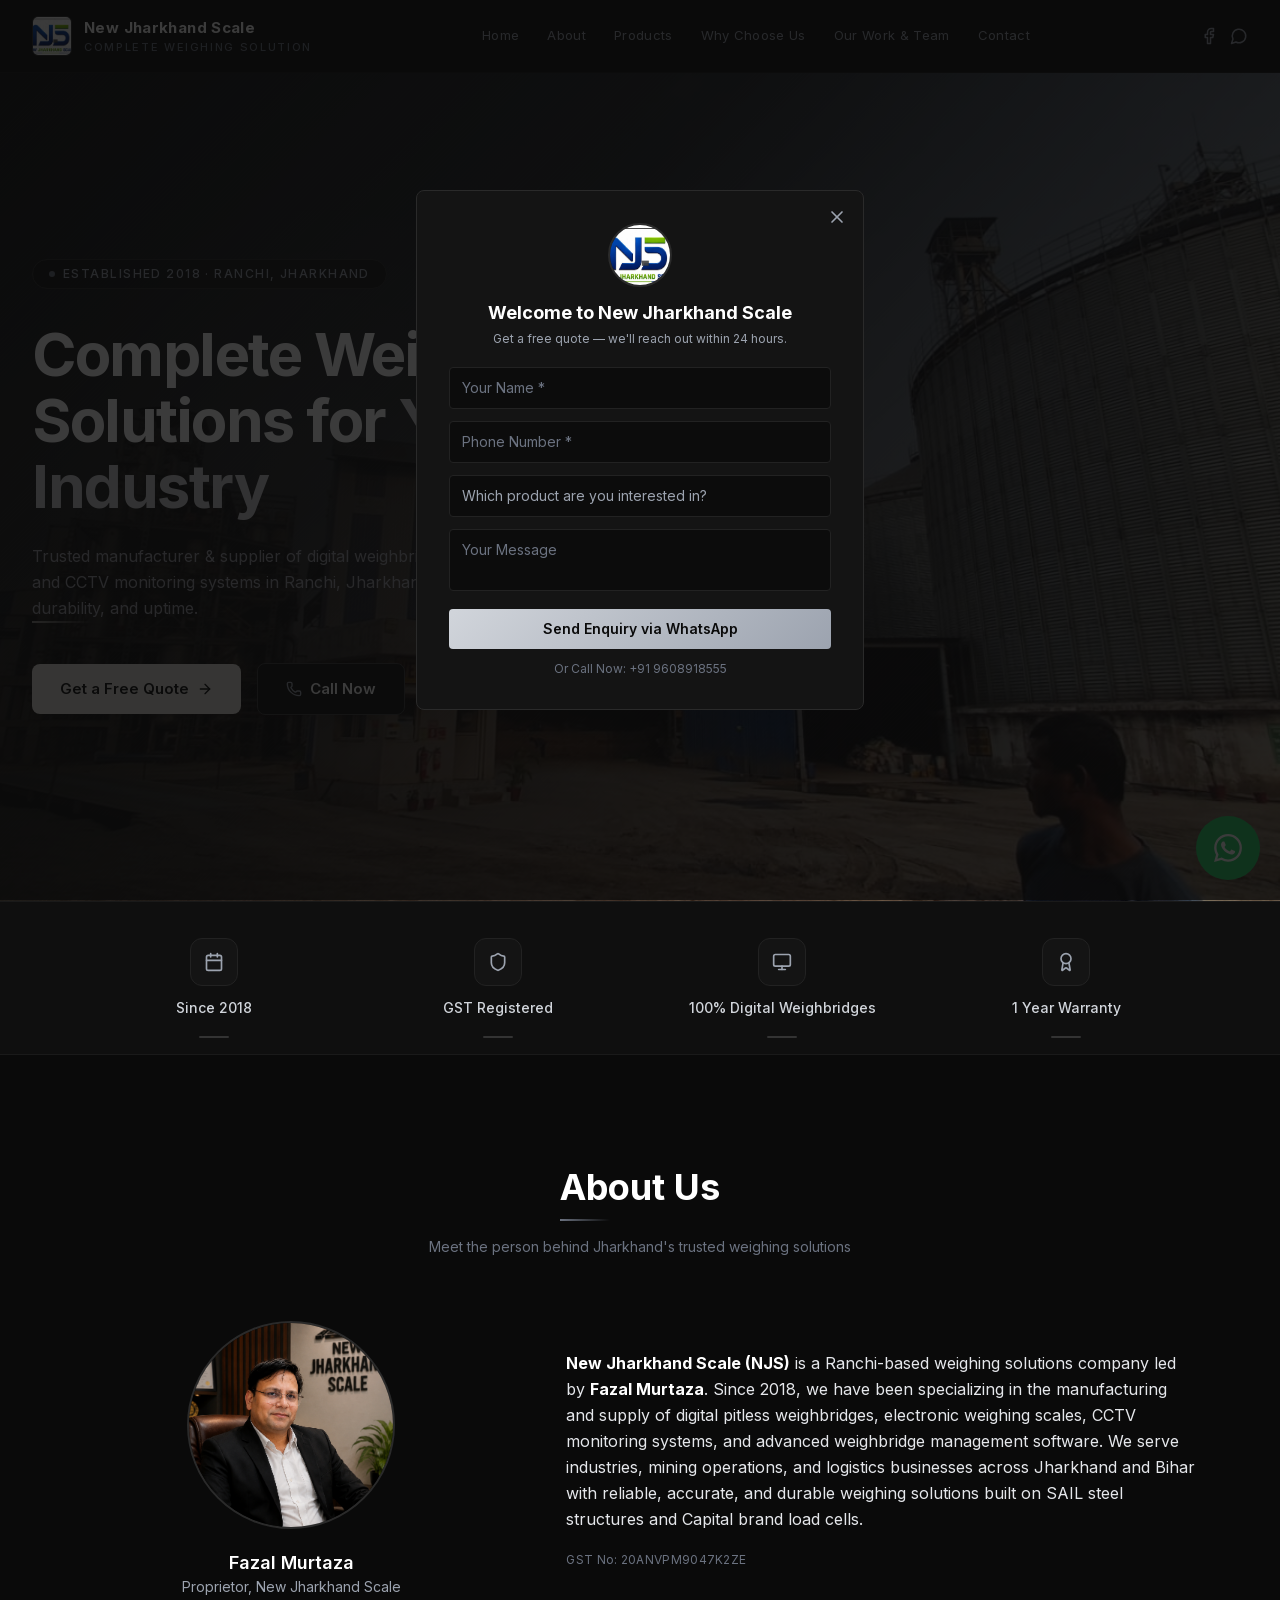
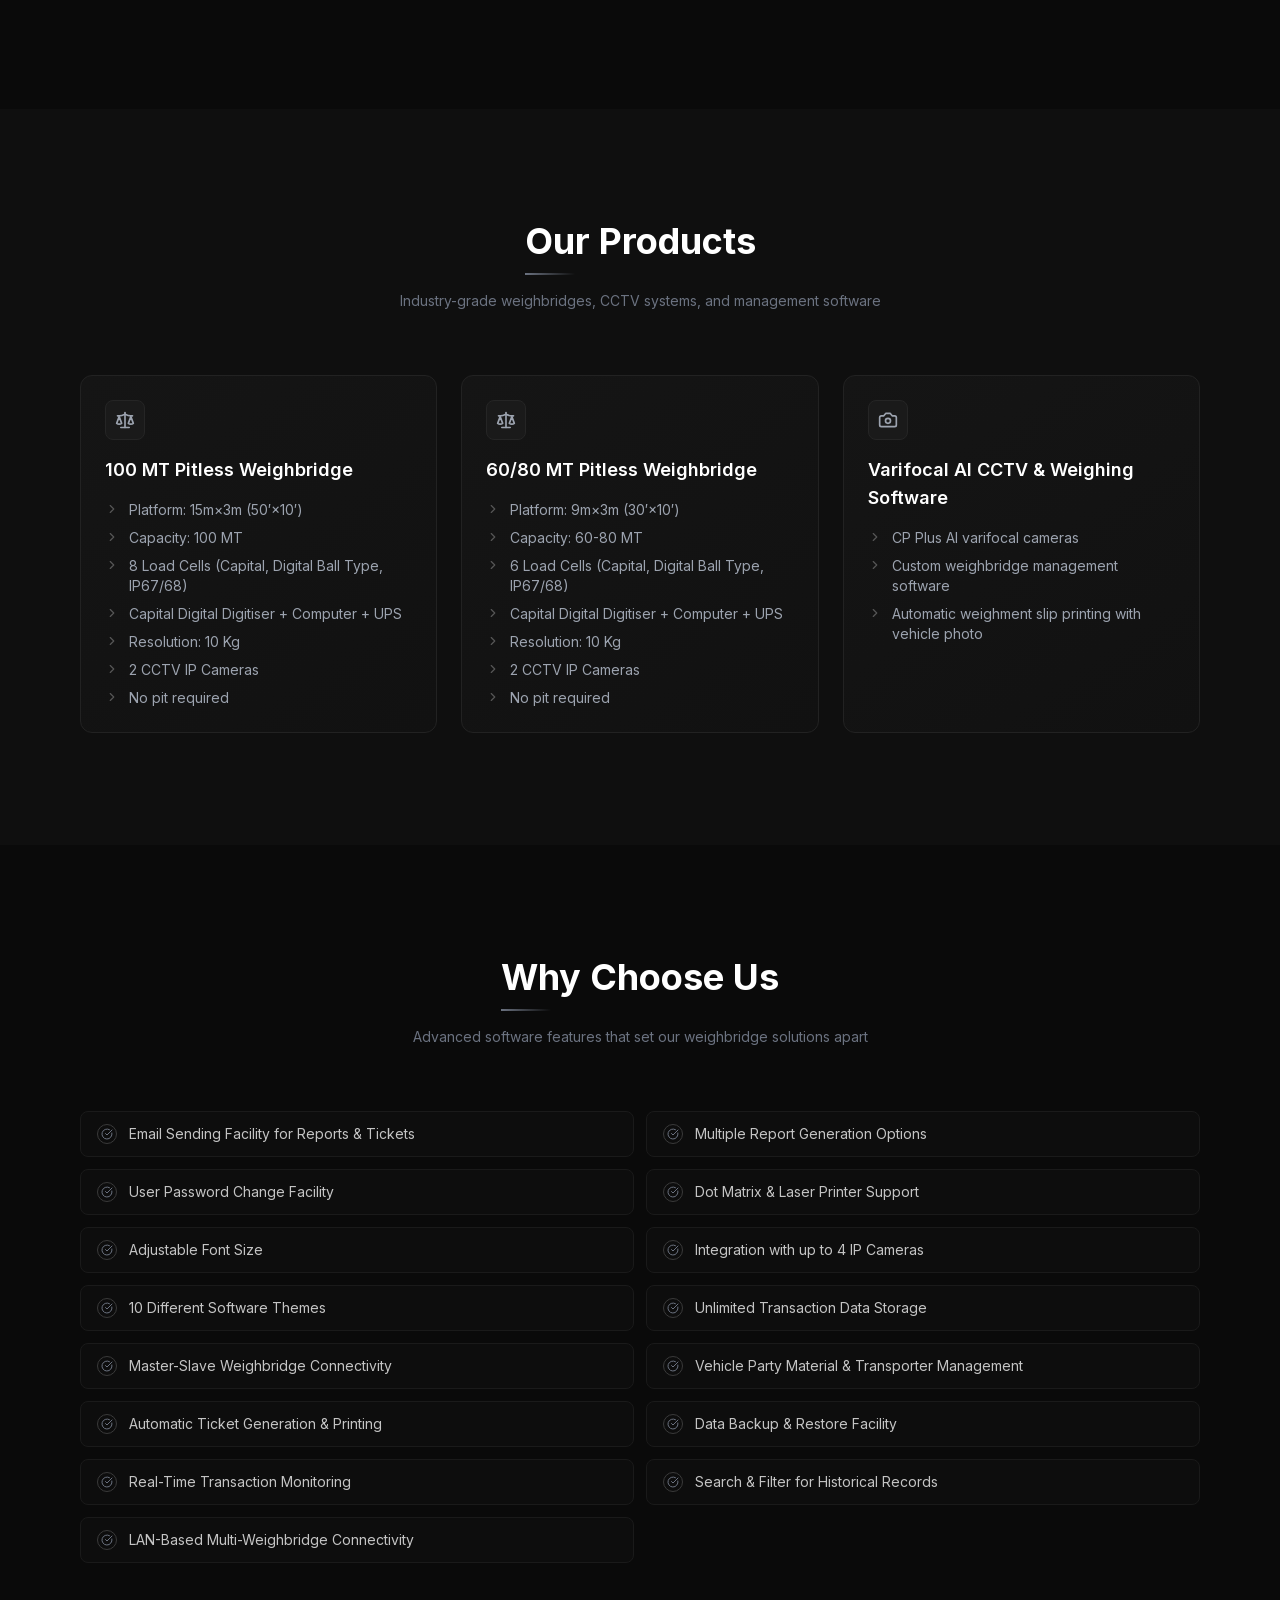
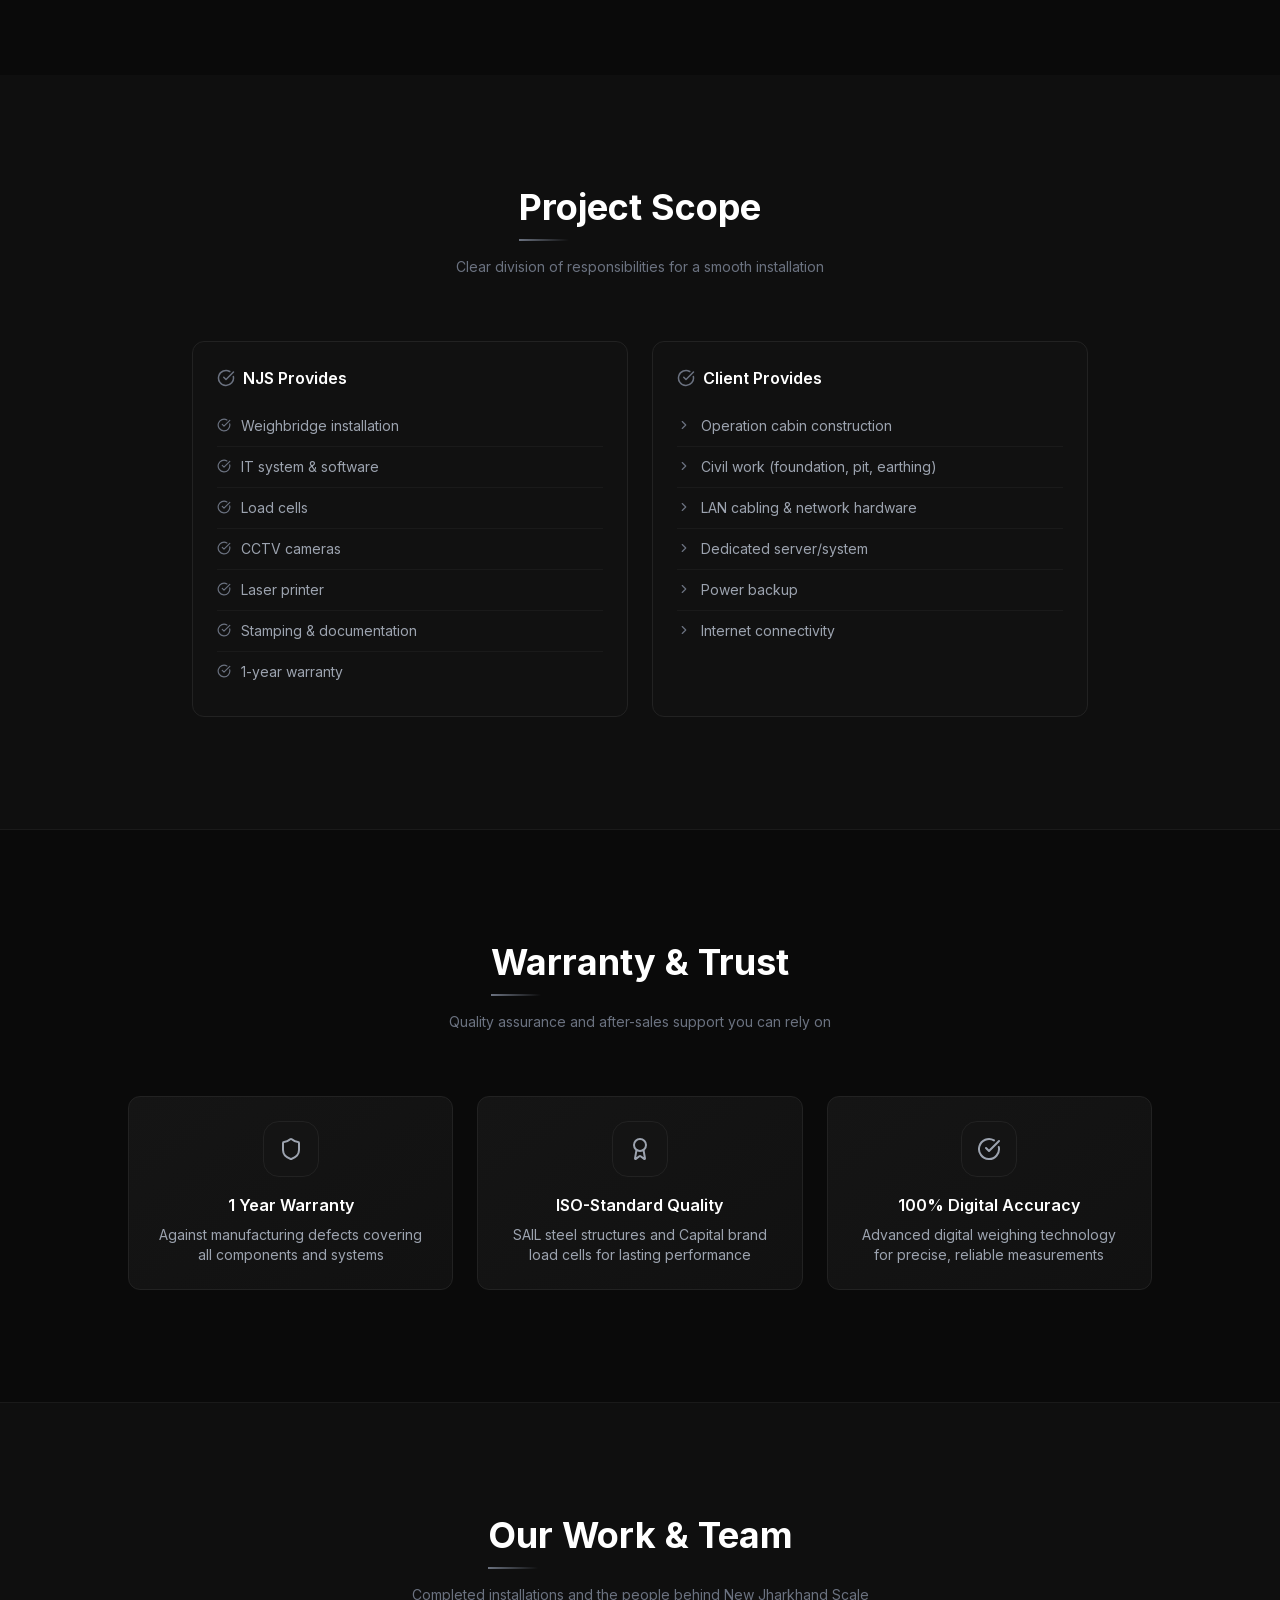
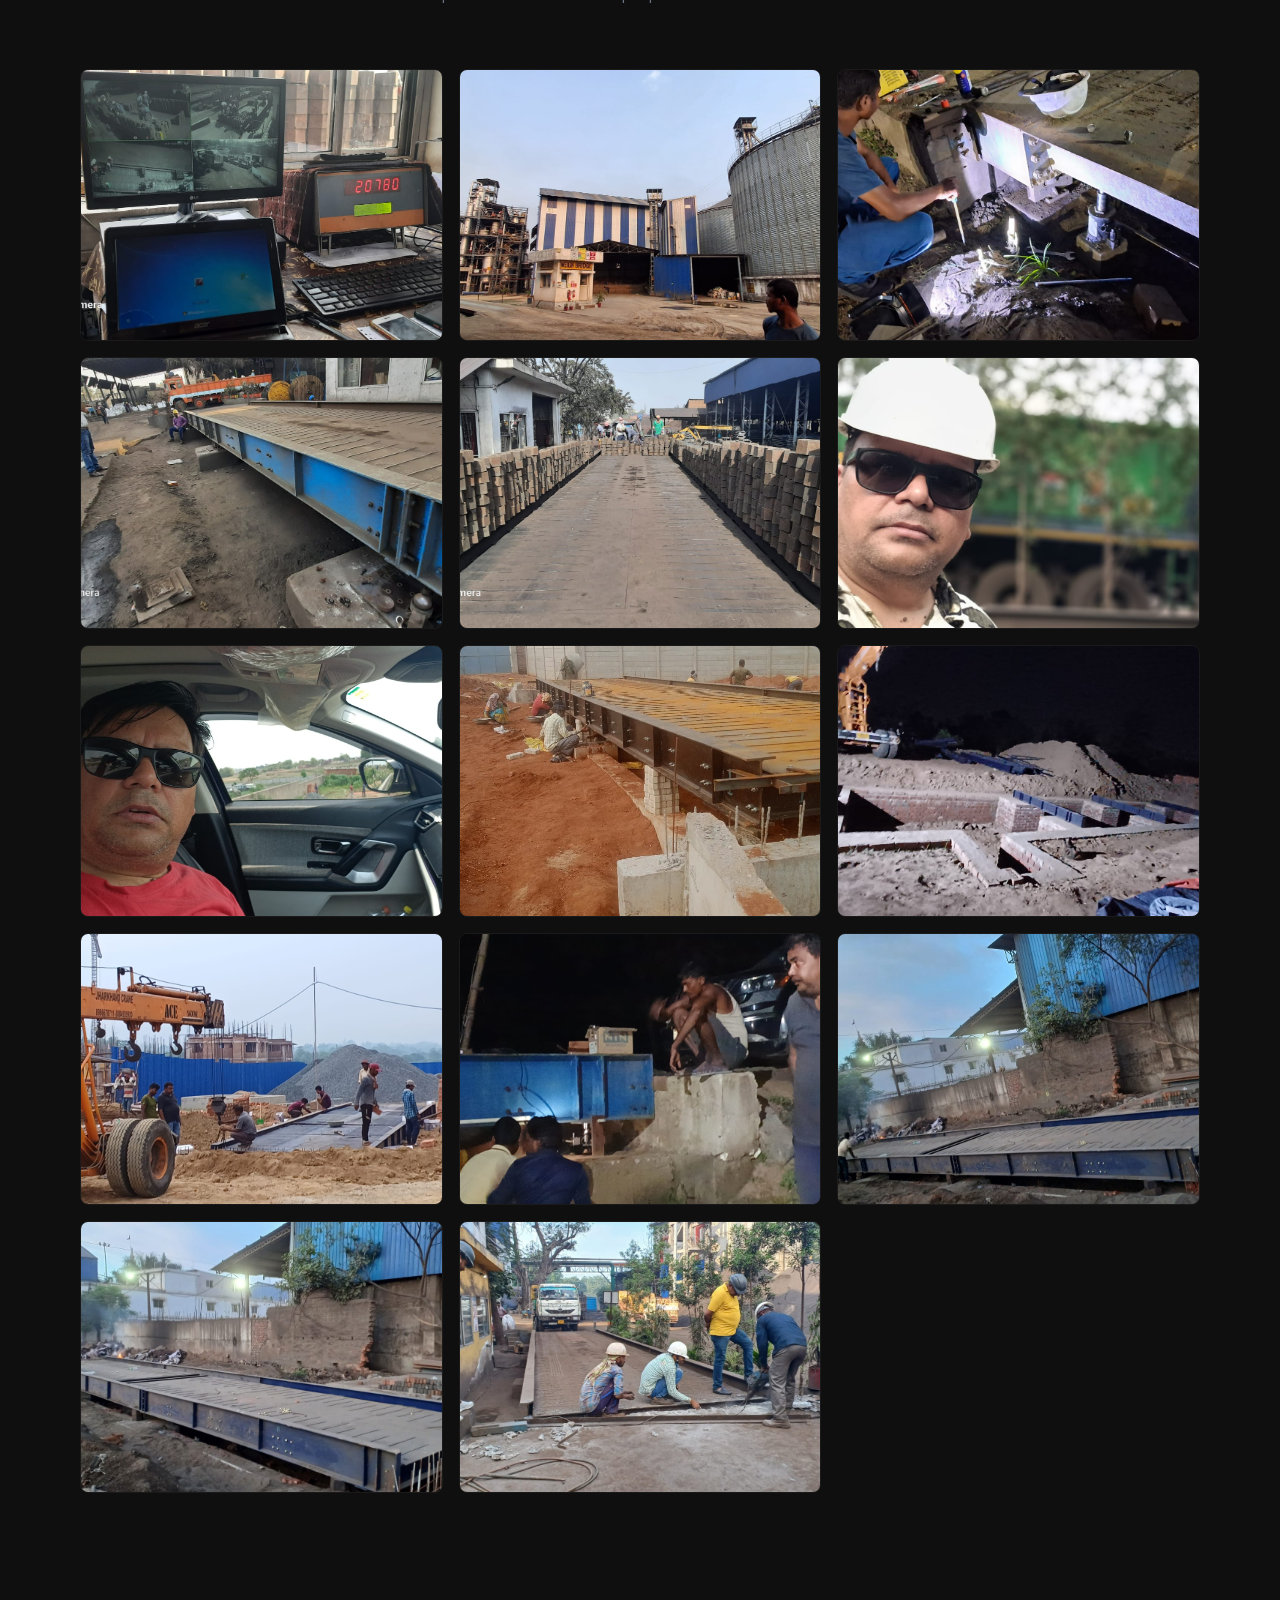
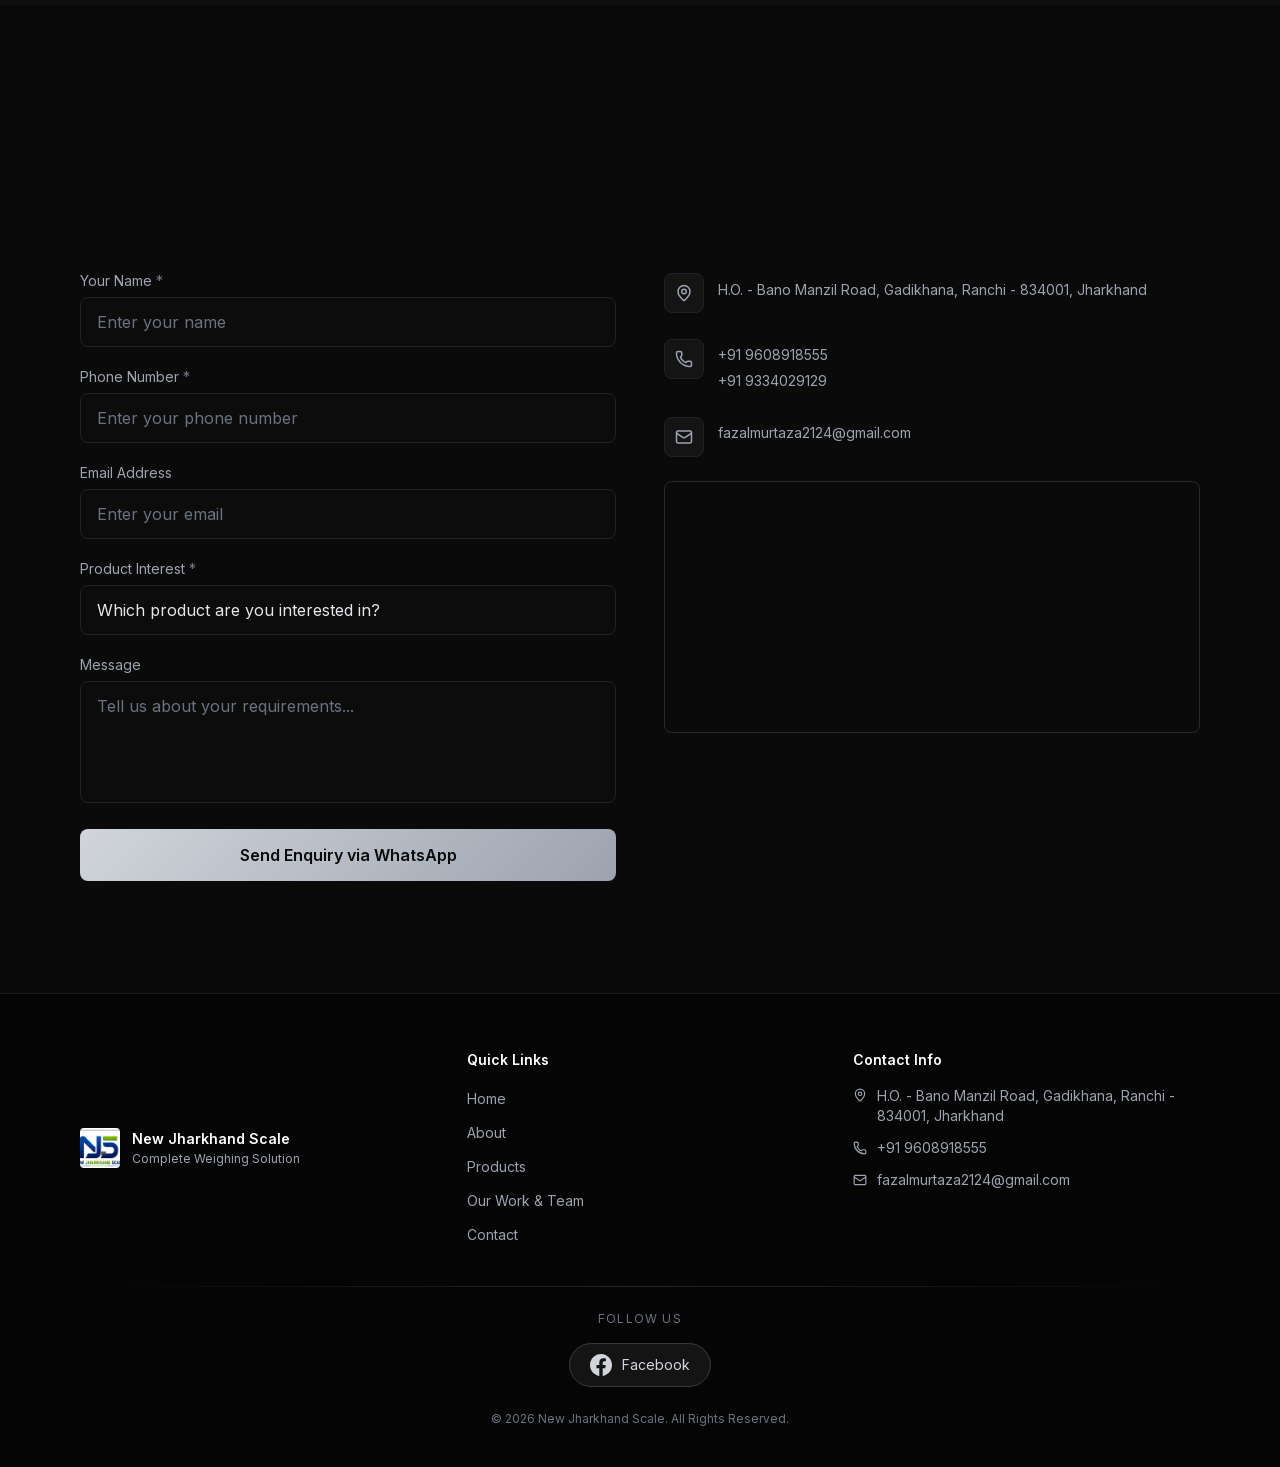
==== index.html @ a8b4b3a3 "Add files via upload" ====
<!DOCTYPE html><!--MO_9eECiW6Lyhl9cClgAl--><html lang="en" class="dark"><head><meta charSet="utf-8"/><meta name="viewport" content="width=device-width, initial-scale=1"/><link rel="preload" href="/_next/static/media/83afe278b6a6bb3c-s.p.3a6ba036.woff2" as="font" crossorigin="" type="font/woff2"/><link rel="preload" as="image" href="/images/njs-logo.jpg"/><link rel="preload" as="image" href="/images/fazal-murtaza.png"/><link rel="stylesheet" href="/_next/static/chunks/9b49a81621fff551.css" data-precedence="next"/><link rel="stylesheet" href="/_next/static/chunks/481383de991edaf0.css" data-precedence="next"/><link rel="preload" as="script" fetchPriority="low" href="/_next/static/chunks/4b9eae0c8dc7e975.js"/><script src="/_next/static/chunks/771dedee3f5e1621.js" async=""></script><script src="/_next/static/chunks/36eb040fd7f092fc.js" async=""></script><script src="/_next/static/chunks/turbopack-c354d4528eaf889b.js" async=""></script><script src="/_next/static/chunks/2f236954d6a65e12.js" async=""></script><script src="/_next/static/chunks/c6e9ab3d0e1d3fc0.js" async=""></script><meta name="next-size-adjust" content=""/><title>New Jharkhand Scale (NJS) | Complete Weighing Solution</title><meta name="description" content="Ranchi&#x27;s trusted weighing solutions provider since 2018 — digital weighbridges, CCTV monitoring &amp; weighing software. Manufacturer &amp; supplier of pitless weighbridges, electronic scales in Jharkhand &amp; Bihar."/><meta name="author" content="New Jharkhand Scale"/><meta name="keywords" content="weighbridge,digital weighbridge,pitless weighbridge,weighing scale,CCTV monitoring,weighing software,Ranchi,Jharkhand,New Jharkhand Scale,NJS"/><meta property="og:title" content="New Jharkhand Scale | Complete Weighing Solution"/><meta property="og:description" content="Trusted manufacturer &amp; supplier of digital weighbridges, weighing scales &amp; CCTV monitoring systems in Ranchi, Jharkhand."/><meta property="og:type" content="website"/><meta name="twitter:card" content="summary"/><meta name="twitter:title" content="New Jharkhand Scale | Complete Weighing Solution"/><meta name="twitter:description" content="Trusted manufacturer &amp; supplier of digital weighbridges, weighing scales &amp; CCTV monitoring systems in Ranchi, Jharkhand."/><link rel="icon" href="/images/njs-logo.jpg"/><script src="/_next/static/chunks/a6dad97d9634a72d.js" noModule=""></script></head><body class="inter_5ba3adcc-module__M5nlAW__variable antialiased font-sans" style="background-color:#0a0a0a;color:#e5e7eb"><div hidden=""><!--$--><!--/$--></div><div class="min-h-screen flex flex-col relative"><div class="brushed-metal-subtle" aria-hidden="true"></div><header class="sticky top-0 z-50 bg-[#0a0a0a]/90 backdrop-blur-md border-b border-[#1a1a1a]/60"><div class="max-w-7xl mx-auto px-5 sm:px-8 h-16 sm:h-[72px] flex items-center justify-between"><a href="#home" class="flex items-center gap-3"><img src="/images/njs-logo.jpg" alt="NJS Logo" class="h-9 w-9 sm:h-10 sm:w-10 rounded-md object-cover border border-[#2a2a2a]"/><div class="leading-tight"><span class="font-bold text-white text-sm sm:text-[15px] tracking-wide block">New Jharkhand Scale</span><span class="text-[10px] sm:text-[11px] text-[#6b7280] tracking-[0.15em] uppercase font-medium block mt-0.5">Complete Weighing Solution</span></div></a><nav class="hidden lg:flex items-center gap-7" aria-label="Main navigation"><a href="#home" class="text-[13px] text-[#9ca3af] hover:text-white transition-colors duration-200 tracking-wide">Home</a><a href="#about" class="text-[13px] text-[#9ca3af] hover:text-white transition-colors duration-200 tracking-wide">About</a><a href="#products" class="text-[13px] text-[#9ca3af] hover:text-white transition-colors duration-200 tracking-wide">Products</a><a href="#whychoose" class="text-[13px] text-[#9ca3af] hover:text-white transition-colors duration-200 tracking-wide">Why Choose Us</a><a href="#gallery" class="text-[13px] text-[#9ca3af] hover:text-white transition-colors duration-200 tracking-wide">Our Work &amp; Team</a><a href="#contact" class="text-[13px] text-[#9ca3af] hover:text-white transition-colors duration-200 tracking-wide">Contact</a></nav><div class="flex items-center gap-2 sm:gap-3"><a href="https://www.facebook.com/newjharkhandscale" target="_blank" rel="noopener noreferrer" class="hidden sm:block text-[#9ca3af] hover:text-white transition-colors duration-200" aria-label="Facebook"><svg xmlns="http://www.w3.org/2000/svg" width="18" height="18" viewBox="0 0 24 24" fill="none" stroke="currentColor" stroke-width="2" stroke-linecap="round" stroke-linejoin="round" class="lucide lucide-facebook" aria-hidden="true"><path d="M18 2h-3a5 5 0 0 0-5 5v3H7v4h3v8h4v-8h3l1-4h-4V7a1 1 0 0 1 1-1h3z"></path></svg></a><a href="https://wa.me/919608918555?text=Hi%2C%20I%27m%20interested%20in%20your%20weighing%20solutions" target="_blank" rel="noopener noreferrer" class="hidden sm:block text-[#9ca3af] hover:text-white transition-colors duration-200" aria-label="WhatsApp"><svg xmlns="http://www.w3.org/2000/svg" width="18" height="18" viewBox="0 0 24 24" fill="none" stroke="currentColor" stroke-width="2" stroke-linecap="round" stroke-linejoin="round" class="lucide lucide-message-circle" aria-hidden="true"><path d="M7.9 20A9 9 0 1 0 4 16.1L2 22Z"></path></svg></a><button class="lg:hidden text-[#9ca3af] hover:text-white transition-colors duration-200 ml-1" aria-label="Toggle menu"><svg xmlns="http://www.w3.org/2000/svg" width="22" height="22" viewBox="0 0 24 24" fill="none" stroke="currentColor" stroke-width="2" stroke-linecap="round" stroke-linejoin="round" class="lucide lucide-menu" aria-hidden="true"><path d="M4 12h16"></path><path d="M4 18h16"></path><path d="M4 6h16"></path></svg></button></div></div></header><main class="flex-1 relative z-10"><section id="home" class="brushed-metal-bg relative w-full min-h-[92vh] flex items-center overflow-hidden" style="background-image:linear-gradient(135deg, rgba(8,8,8,0.97) 0%, rgba(10,10,10,0.88) 35%, rgba(10,10,10,0.55) 65%, rgba(10,10,10,0.3) 100%), url(/images/img3.jpg);background-size:cover;background-position:center;background-repeat:no-repeat"><div class="absolute top-1/2 left-1/4 -translate-x-1/2 -translate-y-1/2 w-[600px] h-[600px] rounded-full opacity-[0.04] pointer-events-none" style="background:radial-gradient(circle, rgba(255,255,255,0.8) 0%, transparent 70%)" aria-hidden="true"></div><div class="relative z-10 max-w-7xl mx-auto px-5 sm:px-8 py-24 md:py-32 lg:py-36 w-full"><div class="mb-6 sm:mb-8 hero-badge"><span class="inline-flex items-center gap-2 px-4 py-1.5 rounded-full border border-[#2a2a2a] bg-[#111111]/80 backdrop-blur-sm text-[11px] sm:text-xs text-[#9ca3af] tracking-[0.12em] uppercase font-medium"><span class="w-1.5 h-1.5 rounded-full bg-[#6b7280] inline-block"></span>Established 2018 · Ranchi, Jharkhand</span></div><h1 class="text-[2.25rem] sm:text-4xl md:text-5xl lg:text-[3.5rem] xl:text-6xl font-extrabold text-white max-w-[720px] leading-[1.1] tracking-tight hero-headline">Complete Weighing<br/>Solutions for<!-- --> <span class="text-[#d4d4d8]">Your Industry</span></h1><p class="text-[#a1a1aa] mt-5 sm:mt-6 max-w-xl text-[15px] sm:text-base leading-relaxed hero-sub">Trusted manufacturer &amp; supplier of digital weighbridges, weighing scales and CCTV monitoring systems in Ranchi, Jharkhand — built for accuracy, durability, and uptime.</p><div class="hero-line"></div><div class="flex flex-wrap items-center gap-3 sm:gap-4 mt-8 sm:mt-10 hero-cta"><a href="#contact" class="group inline-flex items-center gap-2 px-6 sm:px-7 py-3 sm:py-3.5 rounded-lg bg-[#e8e4de] hover:bg-[#f0ece5] text-[#0a0a0a] font-semibold text-sm sm:text-[15px] transition-all duration-300 hover:shadow-[0_0_24px_rgba(232,228,222,0.15)]">Get a Free Quote<svg xmlns="http://www.w3.org/2000/svg" width="16" height="16" viewBox="0 0 24 24" fill="none" stroke="currentColor" stroke-width="2" stroke-linecap="round" stroke-linejoin="round" class="lucide lucide-arrow-right group-hover:translate-x-0.5 transition-transform duration-200" aria-hidden="true"><path d="M5 12h14"></path><path d="m12 5 7 7-7 7"></path></svg></a><a href="tel:+919608918555" class="inline-flex items-center gap-2 px-6 sm:px-7 py-3 sm:py-3.5 rounded-lg border border-[#3a3a3a] bg-[#0f0f0f] hover:bg-[#1a1a1a] hover:border-[#4a4a4a] text-white font-semibold text-sm sm:text-[15px] transition-all duration-300"><svg xmlns="http://www.w3.org/2000/svg" width="16" height="16" viewBox="0 0 24 24" fill="none" stroke="currentColor" stroke-width="2" stroke-linecap="round" stroke-linejoin="round" class="lucide lucide-phone text-[#9ca3af]" aria-hidden="true"><path d="M13.832 16.568a1 1 0 0 0 1.213-.303l.355-.465A2 2 0 0 1 17 15h3a2 2 0 0 1 2 2v3a2 2 0 0 1-2 2A18 18 0 0 1 2 4a2 2 0 0 1 2-2h3a2 2 0 0 1 2 2v3a2 2 0 0 1-.8 1.6l-.468.351a1 1 0 0 0-.292 1.233 14 14 0 0 0 6.392 6.384"></path></svg>Call Now</a></div></div></section><section class="bg-[#0f0f0f] border-y border-[#1a1a1a] py-6 relative z-10"><div class="max-w-6xl mx-auto px-4 grid grid-cols-2 md:grid-cols-4 gap-4 text-center"><div class="flex flex-col items-center gap-3 py-3 stat-item"><div class="w-12 h-12 rounded-xl bg-[#141414] border border-[#222] flex items-center justify-center"><svg xmlns="http://www.w3.org/2000/svg" width="20" height="20" viewBox="0 0 24 24" fill="none" stroke="currentColor" stroke-width="2" stroke-linecap="round" stroke-linejoin="round" class="lucide lucide-calendar text-[#9ca3af]" aria-hidden="true"><path d="M8 2v4"></path><path d="M16 2v4"></path><rect width="18" height="18" x="3" y="4" rx="2"></rect><path d="M3 10h18"></path></svg></div><span class="text-xs sm:text-sm text-[#d1d5db] font-medium">Since 2018</span></div><div class="flex flex-col items-center gap-3 py-3 stat-item"><div class="w-12 h-12 rounded-xl bg-[#141414] border border-[#222] flex items-center justify-center"><svg xmlns="http://www.w3.org/2000/svg" width="20" height="20" viewBox="0 0 24 24" fill="none" stroke="currentColor" stroke-width="2" stroke-linecap="round" stroke-linejoin="round" class="lucide lucide-shield text-[#9ca3af]" aria-hidden="true"><path d="M20 13c0 5-3.5 7.5-7.66 8.95a1 1 0 0 1-.67-.01C7.5 20.5 4 18 4 13V6a1 1 0 0 1 1-1c2 0 4.5-1.2 6.24-2.72a1.17 1.17 0 0 1 1.52 0C14.51 3.81 17 5 19 5a1 1 0 0 1 1 1z"></path></svg></div><span class="text-xs sm:text-sm text-[#d1d5db] font-medium">GST Registered</span></div><div class="flex flex-col items-center gap-3 py-3 stat-item"><div class="w-12 h-12 rounded-xl bg-[#141414] border border-[#222] flex items-center justify-center"><svg xmlns="http://www.w3.org/2000/svg" width="20" height="20" viewBox="0 0 24 24" fill="none" stroke="currentColor" stroke-width="2" stroke-linecap="round" stroke-linejoin="round" class="lucide lucide-monitor text-[#9ca3af]" aria-hidden="true"><rect width="20" height="14" x="2" y="3" rx="2"></rect><line x1="8" x2="16" y1="21" y2="21"></line><line x1="12" x2="12" y1="17" y2="21"></line></svg></div><span class="text-xs sm:text-sm text-[#d1d5db] font-medium">100% Digital Weighbridges</span></div><div class="flex flex-col items-center gap-3 py-3 stat-item"><div class="w-12 h-12 rounded-xl bg-[#141414] border border-[#222] flex items-center justify-center"><svg xmlns="http://www.w3.org/2000/svg" width="20" height="20" viewBox="0 0 24 24" fill="none" stroke="currentColor" stroke-width="2" stroke-linecap="round" stroke-linejoin="round" class="lucide lucide-award text-[#9ca3af]" aria-hidden="true"><path d="m15.477 12.89 1.515 8.526a.5.5 0 0 1-.81.47l-3.58-2.687a1 1 0 0 0-1.197 0l-3.586 2.686a.5.5 0 0 1-.81-.469l1.514-8.526"></path><circle cx="12" cy="8" r="6"></circle></svg></div><span class="text-xs sm:text-sm text-[#d1d5db] font-medium">1 Year Warranty</span></div></div></section><section id="about" class="bg-[#0a0a0a] py-20 md:py-28 relative z-10"><div class="max-w-6xl mx-auto px-4"><div class="text-center mb-12 md:mb-16 reveal"><h2 class="text-2xl md:text-3xl lg:text-4xl font-bold text-white section-heading inline-block">About Us</h2><p class="text-[#6b7280] text-sm mt-4 max-w-lg mx-auto">Meet the person behind Jharkhand&#x27;s trusted weighing solutions</p></div><div class="flex flex-col md:flex-row gap-12 md:gap-16 items-center"><div class="md:w-2/5 flex flex-col items-center reveal-left"><img src="/images/fazal-murtaza.png" alt="Fazal Murtaza - Proprietor" class="w-52 h-52 rounded-full object-cover border-2 border-[#2a2a2a] about-photo-ring"/><h3 class="font-semibold text-white mt-5 text-lg">Fazal Murtaza</h3><p class="text-sm text-[#9ca3af]">Proprietor, New Jharkhand Scale</p></div><div class="md:w-3/5 reveal-right"><p class="text-[#e5e7eb] leading-relaxed"><strong class="text-white">New Jharkhand Scale (NJS)</strong> <!-- -->is a Ranchi-based weighing solutions company led by<!-- --> <strong class="text-white">Fazal Murtaza</strong>. Since 2018, we have been specializing in the manufacturing and supply of digital pitless weighbridges, electronic weighing scales, CCTV monitoring systems, and advanced weighbridge management software. We serve industries, mining operations, and logistics businesses across Jharkhand and Bihar with reliable, accurate, and durable weighing solutions built on SAIL steel structures and Capital brand load cells.</p><p class="text-[#6b7280] text-xs mt-5 tracking-wide">GST No: 20ANVPM9047K2ZE</p></div></div></div></section><section id="products" class="bg-[#0f0f0f] py-20 md:py-28 relative z-10"><div class="max-w-6xl mx-auto px-4"><div class="text-center mb-12 md:mb-16 reveal"><h2 class="text-2xl md:text-3xl lg:text-4xl font-bold text-white section-heading inline-block">Our Products</h2><p class="text-[#6b7280] text-sm mt-4 max-w-lg mx-auto">Industry-grade weighbridges, CCTV systems, and management software</p></div><div class="grid grid-cols-1 md:grid-cols-3 gap-6"><div class="premium-card rounded-xl p-6 reveal" style="transition-delay:0ms"><div class="w-10 h-10 rounded-lg bg-[#1a1a1a] border border-[#252525] flex items-center justify-center mb-4"><svg xmlns="http://www.w3.org/2000/svg" width="20" height="20" viewBox="0 0 24 24" fill="none" stroke="currentColor" stroke-width="2" stroke-linecap="round" stroke-linejoin="round" class="lucide lucide-scale text-[#9ca3af]" aria-hidden="true"><path d="m16 16 3-8 3 8c-.87.65-1.92 1-3 1s-2.13-.35-3-1Z"></path><path d="m2 16 3-8 3 8c-.87.65-1.92 1-3 1s-2.13-.35-3-1Z"></path><path d="M7 21h10"></path><path d="M12 3v18"></path><path d="M3 7h2c2 0 5-1 7-2 2 1 5 2 7 2h2"></path></svg></div><h3 class="text-lg font-semibold text-white mb-4">100 MT Pitless Weighbridge</h3><ul class="space-y-2"><li class="flex items-start gap-2.5 text-sm text-[#9ca3af]"><svg xmlns="http://www.w3.org/2000/svg" width="14" height="14" viewBox="0 0 24 24" fill="none" stroke="currentColor" stroke-width="2" stroke-linecap="round" stroke-linejoin="round" class="lucide lucide-chevron-right text-[#555] mt-0.5 shrink-0" aria-hidden="true"><path d="m9 18 6-6-6-6"></path></svg><span>Platform: 15m×3m (50′×10′)</span></li><li class="flex items-start gap-2.5 text-sm text-[#9ca3af]"><svg xmlns="http://www.w3.org/2000/svg" width="14" height="14" viewBox="0 0 24 24" fill="none" stroke="currentColor" stroke-width="2" stroke-linecap="round" stroke-linejoin="round" class="lucide lucide-chevron-right text-[#555] mt-0.5 shrink-0" aria-hidden="true"><path d="m9 18 6-6-6-6"></path></svg><span>Capacity: 100 MT</span></li><li class="flex items-start gap-2.5 text-sm text-[#9ca3af]"><svg xmlns="http://www.w3.org/2000/svg" width="14" height="14" viewBox="0 0 24 24" fill="none" stroke="currentColor" stroke-width="2" stroke-linecap="round" stroke-linejoin="round" class="lucide lucide-chevron-right text-[#555] mt-0.5 shrink-0" aria-hidden="true"><path d="m9 18 6-6-6-6"></path></svg><span>8 Load Cells (Capital, Digital Ball Type, IP67/68)</span></li><li class="flex items-start gap-2.5 text-sm text-[#9ca3af]"><svg xmlns="http://www.w3.org/2000/svg" width="14" height="14" viewBox="0 0 24 24" fill="none" stroke="currentColor" stroke-width="2" stroke-linecap="round" stroke-linejoin="round" class="lucide lucide-chevron-right text-[#555] mt-0.5 shrink-0" aria-hidden="true"><path d="m9 18 6-6-6-6"></path></svg><span>Capital Digital Digitiser + Computer + UPS</span></li><li class="flex items-start gap-2.5 text-sm text-[#9ca3af]"><svg xmlns="http://www.w3.org/2000/svg" width="14" height="14" viewBox="0 0 24 24" fill="none" stroke="currentColor" stroke-width="2" stroke-linecap="round" stroke-linejoin="round" class="lucide lucide-chevron-right text-[#555] mt-0.5 shrink-0" aria-hidden="true"><path d="m9 18 6-6-6-6"></path></svg><span>Resolution: 10 Kg</span></li><li class="flex items-start gap-2.5 text-sm text-[#9ca3af]"><svg xmlns="http://www.w3.org/2000/svg" width="14" height="14" viewBox="0 0 24 24" fill="none" stroke="currentColor" stroke-width="2" stroke-linecap="round" stroke-linejoin="round" class="lucide lucide-chevron-right text-[#555] mt-0.5 shrink-0" aria-hidden="true"><path d="m9 18 6-6-6-6"></path></svg><span>2 CCTV IP Cameras</span></li><li class="flex items-start gap-2.5 text-sm text-[#9ca3af]"><svg xmlns="http://www.w3.org/2000/svg" width="14" height="14" viewBox="0 0 24 24" fill="none" stroke="currentColor" stroke-width="2" stroke-linecap="round" stroke-linejoin="round" class="lucide lucide-chevron-right text-[#555] mt-0.5 shrink-0" aria-hidden="true"><path d="m9 18 6-6-6-6"></path></svg><span>No pit required</span></li></ul></div><div class="premium-card rounded-xl p-6 reveal" style="transition-delay:100ms"><div class="w-10 h-10 rounded-lg bg-[#1a1a1a] border border-[#252525] flex items-center justify-center mb-4"><svg xmlns="http://www.w3.org/2000/svg" width="20" height="20" viewBox="0 0 24 24" fill="none" stroke="currentColor" stroke-width="2" stroke-linecap="round" stroke-linejoin="round" class="lucide lucide-scale text-[#9ca3af]" aria-hidden="true"><path d="m16 16 3-8 3 8c-.87.65-1.92 1-3 1s-2.13-.35-3-1Z"></path><path d="m2 16 3-8 3 8c-.87.65-1.92 1-3 1s-2.13-.35-3-1Z"></path><path d="M7 21h10"></path><path d="M12 3v18"></path><path d="M3 7h2c2 0 5-1 7-2 2 1 5 2 7 2h2"></path></svg></div><h3 class="text-lg font-semibold text-white mb-4">60/80 MT Pitless Weighbridge</h3><ul class="space-y-2"><li class="flex items-start gap-2.5 text-sm text-[#9ca3af]"><svg xmlns="http://www.w3.org/2000/svg" width="14" height="14" viewBox="0 0 24 24" fill="none" stroke="currentColor" stroke-width="2" stroke-linecap="round" stroke-linejoin="round" class="lucide lucide-chevron-right text-[#555] mt-0.5 shrink-0" aria-hidden="true"><path d="m9 18 6-6-6-6"></path></svg><span>Platform: 9m×3m (30′×10′)</span></li><li class="flex items-start gap-2.5 text-sm text-[#9ca3af]"><svg xmlns="http://www.w3.org/2000/svg" width="14" height="14" viewBox="0 0 24 24" fill="none" stroke="currentColor" stroke-width="2" stroke-linecap="round" stroke-linejoin="round" class="lucide lucide-chevron-right text-[#555] mt-0.5 shrink-0" aria-hidden="true"><path d="m9 18 6-6-6-6"></path></svg><span>Capacity: 60-80 MT</span></li><li class="flex items-start gap-2.5 text-sm text-[#9ca3af]"><svg xmlns="http://www.w3.org/2000/svg" width="14" height="14" viewBox="0 0 24 24" fill="none" stroke="currentColor" stroke-width="2" stroke-linecap="round" stroke-linejoin="round" class="lucide lucide-chevron-right text-[#555] mt-0.5 shrink-0" aria-hidden="true"><path d="m9 18 6-6-6-6"></path></svg><span>6 Load Cells (Capital, Digital Ball Type, IP67/68)</span></li><li class="flex items-start gap-2.5 text-sm text-[#9ca3af]"><svg xmlns="http://www.w3.org/2000/svg" width="14" height="14" viewBox="0 0 24 24" fill="none" stroke="currentColor" stroke-width="2" stroke-linecap="round" stroke-linejoin="round" class="lucide lucide-chevron-right text-[#555] mt-0.5 shrink-0" aria-hidden="true"><path d="m9 18 6-6-6-6"></path></svg><span>Capital Digital Digitiser + Computer + UPS</span></li><li class="flex items-start gap-2.5 text-sm text-[#9ca3af]"><svg xmlns="http://www.w3.org/2000/svg" width="14" height="14" viewBox="0 0 24 24" fill="none" stroke="currentColor" stroke-width="2" stroke-linecap="round" stroke-linejoin="round" class="lucide lucide-chevron-right text-[#555] mt-0.5 shrink-0" aria-hidden="true"><path d="m9 18 6-6-6-6"></path></svg><span>Resolution: 10 Kg</span></li><li class="flex items-start gap-2.5 text-sm text-[#9ca3af]"><svg xmlns="http://www.w3.org/2000/svg" width="14" height="14" viewBox="0 0 24 24" fill="none" stroke="currentColor" stroke-width="2" stroke-linecap="round" stroke-linejoin="round" class="lucide lucide-chevron-right text-[#555] mt-0.5 shrink-0" aria-hidden="true"><path d="m9 18 6-6-6-6"></path></svg><span>2 CCTV IP Cameras</span></li><li class="flex items-start gap-2.5 text-sm text-[#9ca3af]"><svg xmlns="http://www.w3.org/2000/svg" width="14" height="14" viewBox="0 0 24 24" fill="none" stroke="currentColor" stroke-width="2" stroke-linecap="round" stroke-linejoin="round" class="lucide lucide-chevron-right text-[#555] mt-0.5 shrink-0" aria-hidden="true"><path d="m9 18 6-6-6-6"></path></svg><span>No pit required</span></li></ul></div><div class="premium-card rounded-xl p-6 reveal" style="transition-delay:200ms"><div class="w-10 h-10 rounded-lg bg-[#1a1a1a] border border-[#252525] flex items-center justify-center mb-4"><svg xmlns="http://www.w3.org/2000/svg" width="20" height="20" viewBox="0 0 24 24" fill="none" stroke="currentColor" stroke-width="2" stroke-linecap="round" stroke-linejoin="round" class="lucide lucide-camera text-[#9ca3af]" aria-hidden="true"><path d="M14.5 4h-5L7 7H4a2 2 0 0 0-2 2v9a2 2 0 0 0 2 2h16a2 2 0 0 0 2-2V9a2 2 0 0 0-2-2h-3l-2.5-3z"></path><circle cx="12" cy="13" r="3"></circle></svg></div><h3 class="text-lg font-semibold text-white mb-4">Varifocal AI CCTV &amp; Weighing Software</h3><ul class="space-y-2"><li class="flex items-start gap-2.5 text-sm text-[#9ca3af]"><svg xmlns="http://www.w3.org/2000/svg" width="14" height="14" viewBox="0 0 24 24" fill="none" stroke="currentColor" stroke-width="2" stroke-linecap="round" stroke-linejoin="round" class="lucide lucide-chevron-right text-[#555] mt-0.5 shrink-0" aria-hidden="true"><path d="m9 18 6-6-6-6"></path></svg><span>CP Plus AI varifocal cameras</span></li><li class="flex items-start gap-2.5 text-sm text-[#9ca3af]"><svg xmlns="http://www.w3.org/2000/svg" width="14" height="14" viewBox="0 0 24 24" fill="none" stroke="currentColor" stroke-width="2" stroke-linecap="round" stroke-linejoin="round" class="lucide lucide-chevron-right text-[#555] mt-0.5 shrink-0" aria-hidden="true"><path d="m9 18 6-6-6-6"></path></svg><span>Custom weighbridge management software</span></li><li class="flex items-start gap-2.5 text-sm text-[#9ca3af]"><svg xmlns="http://www.w3.org/2000/svg" width="14" height="14" viewBox="0 0 24 24" fill="none" stroke="currentColor" stroke-width="2" stroke-linecap="round" stroke-linejoin="round" class="lucide lucide-chevron-right text-[#555] mt-0.5 shrink-0" aria-hidden="true"><path d="m9 18 6-6-6-6"></path></svg><span>Automatic weighment slip printing with vehicle photo</span></li></ul></div></div></div></section><section id="whychoose" class="bg-[#0a0a0a] py-20 md:py-28 relative z-10"><div class="max-w-6xl mx-auto px-4"><div class="text-center mb-12 md:mb-16 reveal"><h2 class="text-2xl md:text-3xl lg:text-4xl font-bold text-white section-heading inline-block">Why Choose Us</h2><p class="text-[#6b7280] text-sm mt-4 max-w-lg mx-auto">Advanced software features that set our weighbridge solutions apart</p></div><div class="grid grid-cols-1 md:grid-cols-2 gap-3 stagger-children"><div class="flex items-center gap-3 px-4 py-3 rounded-lg bg-[#111]/50 border border-[#1a1a1a] hover:border-[#2a2a2a] transition-colors duration-300 reveal"><div class="w-5 h-5 rounded-full border border-[#3a3a3a] flex items-center justify-center shrink-0"><svg xmlns="http://www.w3.org/2000/svg" width="12" height="12" viewBox="0 0 24 24" fill="none" stroke="currentColor" stroke-width="2" stroke-linecap="round" stroke-linejoin="round" class="lucide lucide-circle-check-big text-[#6b7280]" aria-hidden="true"><path d="M21.801 10A10 10 0 1 1 17 3.335"></path><path d="m9 11 3 3L22 4"></path></svg></div><span class="text-sm text-[#c4c4c4]">Email Sending Facility for Reports &amp; Tickets</span></div><div class="flex items-center gap-3 px-4 py-3 rounded-lg bg-[#111]/50 border border-[#1a1a1a] hover:border-[#2a2a2a] transition-colors duration-300 reveal"><div class="w-5 h-5 rounded-full border border-[#3a3a3a] flex items-center justify-center shrink-0"><svg xmlns="http://www.w3.org/2000/svg" width="12" height="12" viewBox="0 0 24 24" fill="none" stroke="currentColor" stroke-width="2" stroke-linecap="round" stroke-linejoin="round" class="lucide lucide-circle-check-big text-[#6b7280]" aria-hidden="true"><path d="M21.801 10A10 10 0 1 1 17 3.335"></path><path d="m9 11 3 3L22 4"></path></svg></div><span class="text-sm text-[#c4c4c4]">Multiple Report Generation Options</span></div><div class="flex items-center gap-3 px-4 py-3 rounded-lg bg-[#111]/50 border border-[#1a1a1a] hover:border-[#2a2a2a] transition-colors duration-300 reveal"><div class="w-5 h-5 rounded-full border border-[#3a3a3a] flex items-center justify-center shrink-0"><svg xmlns="http://www.w3.org/2000/svg" width="12" height="12" viewBox="0 0 24 24" fill="none" stroke="currentColor" stroke-width="2" stroke-linecap="round" stroke-linejoin="round" class="lucide lucide-circle-check-big text-[#6b7280]" aria-hidden="true"><path d="M21.801 10A10 10 0 1 1 17 3.335"></path><path d="m9 11 3 3L22 4"></path></svg></div><span class="text-sm text-[#c4c4c4]">User Password Change Facility</span></div><div class="flex items-center gap-3 px-4 py-3 rounded-lg bg-[#111]/50 border border-[#1a1a1a] hover:border-[#2a2a2a] transition-colors duration-300 reveal"><div class="w-5 h-5 rounded-full border border-[#3a3a3a] flex items-center justify-center shrink-0"><svg xmlns="http://www.w3.org/2000/svg" width="12" height="12" viewBox="0 0 24 24" fill="none" stroke="currentColor" stroke-width="2" stroke-linecap="round" stroke-linejoin="round" class="lucide lucide-circle-check-big text-[#6b7280]" aria-hidden="true"><path d="M21.801 10A10 10 0 1 1 17 3.335"></path><path d="m9 11 3 3L22 4"></path></svg></div><span class="text-sm text-[#c4c4c4]">Dot Matrix &amp; Laser Printer Support</span></div><div class="flex items-center gap-3 px-4 py-3 rounded-lg bg-[#111]/50 border border-[#1a1a1a] hover:border-[#2a2a2a] transition-colors duration-300 reveal"><div class="w-5 h-5 rounded-full border border-[#3a3a3a] flex items-center justify-center shrink-0"><svg xmlns="http://www.w3.org/2000/svg" width="12" height="12" viewBox="0 0 24 24" fill="none" stroke="currentColor" stroke-width="2" stroke-linecap="round" stroke-linejoin="round" class="lucide lucide-circle-check-big text-[#6b7280]" aria-hidden="true"><path d="M21.801 10A10 10 0 1 1 17 3.335"></path><path d="m9 11 3 3L22 4"></path></svg></div><span class="text-sm text-[#c4c4c4]">Adjustable Font Size</span></div><div class="flex items-center gap-3 px-4 py-3 rounded-lg bg-[#111]/50 border border-[#1a1a1a] hover:border-[#2a2a2a] transition-colors duration-300 reveal"><div class="w-5 h-5 rounded-full border border-[#3a3a3a] flex items-center justify-center shrink-0"><svg xmlns="http://www.w3.org/2000/svg" width="12" height="12" viewBox="0 0 24 24" fill="none" stroke="currentColor" stroke-width="2" stroke-linecap="round" stroke-linejoin="round" class="lucide lucide-circle-check-big text-[#6b7280]" aria-hidden="true"><path d="M21.801 10A10 10 0 1 1 17 3.335"></path><path d="m9 11 3 3L22 4"></path></svg></div><span class="text-sm text-[#c4c4c4]">Integration with up to 4 IP Cameras</span></div><div class="flex items-center gap-3 px-4 py-3 rounded-lg bg-[#111]/50 border border-[#1a1a1a] hover:border-[#2a2a2a] transition-colors duration-300 reveal"><div class="w-5 h-5 rounded-full border border-[#3a3a3a] flex items-center justify-center shrink-0"><svg xmlns="http://www.w3.org/2000/svg" width="12" height="12" viewBox="0 0 24 24" fill="none" stroke="currentColor" stroke-width="2" stroke-linecap="round" stroke-linejoin="round" class="lucide lucide-circle-check-big text-[#6b7280]" aria-hidden="true"><path d="M21.801 10A10 10 0 1 1 17 3.335"></path><path d="m9 11 3 3L22 4"></path></svg></div><span class="text-sm text-[#c4c4c4]">10 Different Software Themes</span></div><div class="flex items-center gap-3 px-4 py-3 rounded-lg bg-[#111]/50 border border-[#1a1a1a] hover:border-[#2a2a2a] transition-colors duration-300 reveal"><div class="w-5 h-5 rounded-full border border-[#3a3a3a] flex items-center justify-center shrink-0"><svg xmlns="http://www.w3.org/2000/svg" width="12" height="12" viewBox="0 0 24 24" fill="none" stroke="currentColor" stroke-width="2" stroke-linecap="round" stroke-linejoin="round" class="lucide lucide-circle-check-big text-[#6b7280]" aria-hidden="true"><path d="M21.801 10A10 10 0 1 1 17 3.335"></path><path d="m9 11 3 3L22 4"></path></svg></div><span class="text-sm text-[#c4c4c4]">Unlimited Transaction Data Storage</span></div><div class="flex items-center gap-3 px-4 py-3 rounded-lg bg-[#111]/50 border border-[#1a1a1a] hover:border-[#2a2a2a] transition-colors duration-300 reveal"><div class="w-5 h-5 rounded-full border border-[#3a3a3a] flex items-center justify-center shrink-0"><svg xmlns="http://www.w3.org/2000/svg" width="12" height="12" viewBox="0 0 24 24" fill="none" stroke="currentColor" stroke-width="2" stroke-linecap="round" stroke-linejoin="round" class="lucide lucide-circle-check-big text-[#6b7280]" aria-hidden="true"><path d="M21.801 10A10 10 0 1 1 17 3.335"></path><path d="m9 11 3 3L22 4"></path></svg></div><span class="text-sm text-[#c4c4c4]">Master-Slave Weighbridge Connectivity</span></div><div class="flex items-center gap-3 px-4 py-3 rounded-lg bg-[#111]/50 border border-[#1a1a1a] hover:border-[#2a2a2a] transition-colors duration-300 reveal"><div class="w-5 h-5 rounded-full border border-[#3a3a3a] flex items-center justify-center shrink-0"><svg xmlns="http://www.w3.org/2000/svg" width="12" height="12" viewBox="0 0 24 24" fill="none" stroke="currentColor" stroke-width="2" stroke-linecap="round" stroke-linejoin="round" class="lucide lucide-circle-check-big text-[#6b7280]" aria-hidden="true"><path d="M21.801 10A10 10 0 1 1 17 3.335"></path><path d="m9 11 3 3L22 4"></path></svg></div><span class="text-sm text-[#c4c4c4]">Vehicle Party Material &amp; Transporter Management</span></div><div class="flex items-center gap-3 px-4 py-3 rounded-lg bg-[#111]/50 border border-[#1a1a1a] hover:border-[#2a2a2a] transition-colors duration-300 reveal"><div class="w-5 h-5 rounded-full border border-[#3a3a3a] flex items-center justify-center shrink-0"><svg xmlns="http://www.w3.org/2000/svg" width="12" height="12" viewBox="0 0 24 24" fill="none" stroke="currentColor" stroke-width="2" stroke-linecap="round" stroke-linejoin="round" class="lucide lucide-circle-check-big text-[#6b7280]" aria-hidden="true"><path d="M21.801 10A10 10 0 1 1 17 3.335"></path><path d="m9 11 3 3L22 4"></path></svg></div><span class="text-sm text-[#c4c4c4]">Automatic Ticket Generation &amp; Printing</span></div><div class="flex items-center gap-3 px-4 py-3 rounded-lg bg-[#111]/50 border border-[#1a1a1a] hover:border-[#2a2a2a] transition-colors duration-300 reveal"><div class="w-5 h-5 rounded-full border border-[#3a3a3a] flex items-center justify-center shrink-0"><svg xmlns="http://www.w3.org/2000/svg" width="12" height="12" viewBox="0 0 24 24" fill="none" stroke="currentColor" stroke-width="2" stroke-linecap="round" stroke-linejoin="round" class="lucide lucide-circle-check-big text-[#6b7280]" aria-hidden="true"><path d="M21.801 10A10 10 0 1 1 17 3.335"></path><path d="m9 11 3 3L22 4"></path></svg></div><span class="text-sm text-[#c4c4c4]">Data Backup &amp; Restore Facility</span></div><div class="flex items-center gap-3 px-4 py-3 rounded-lg bg-[#111]/50 border border-[#1a1a1a] hover:border-[#2a2a2a] transition-colors duration-300 reveal"><div class="w-5 h-5 rounded-full border border-[#3a3a3a] flex items-center justify-center shrink-0"><svg xmlns="http://www.w3.org/2000/svg" width="12" height="12" viewBox="0 0 24 24" fill="none" stroke="currentColor" stroke-width="2" stroke-linecap="round" stroke-linejoin="round" class="lucide lucide-circle-check-big text-[#6b7280]" aria-hidden="true"><path d="M21.801 10A10 10 0 1 1 17 3.335"></path><path d="m9 11 3 3L22 4"></path></svg></div><span class="text-sm text-[#c4c4c4]">Real-Time Transaction Monitoring</span></div><div class="flex items-center gap-3 px-4 py-3 rounded-lg bg-[#111]/50 border border-[#1a1a1a] hover:border-[#2a2a2a] transition-colors duration-300 reveal"><div class="w-5 h-5 rounded-full border border-[#3a3a3a] flex items-center justify-center shrink-0"><svg xmlns="http://www.w3.org/2000/svg" width="12" height="12" viewBox="0 0 24 24" fill="none" stroke="currentColor" stroke-width="2" stroke-linecap="round" stroke-linejoin="round" class="lucide lucide-circle-check-big text-[#6b7280]" aria-hidden="true"><path d="M21.801 10A10 10 0 1 1 17 3.335"></path><path d="m9 11 3 3L22 4"></path></svg></div><span class="text-sm text-[#c4c4c4]">Search &amp; Filter for Historical Records</span></div><div class="flex items-center gap-3 px-4 py-3 rounded-lg bg-[#111]/50 border border-[#1a1a1a] hover:border-[#2a2a2a] transition-colors duration-300 reveal"><div class="w-5 h-5 rounded-full border border-[#3a3a3a] flex items-center justify-center shrink-0"><svg xmlns="http://www.w3.org/2000/svg" width="12" height="12" viewBox="0 0 24 24" fill="none" stroke="currentColor" stroke-width="2" stroke-linecap="round" stroke-linejoin="round" class="lucide lucide-circle-check-big text-[#6b7280]" aria-hidden="true"><path d="M21.801 10A10 10 0 1 1 17 3.335"></path><path d="m9 11 3 3L22 4"></path></svg></div><span class="text-sm text-[#c4c4c4]">LAN-Based Multi-Weighbridge Connectivity</span></div></div></div></section><section class="bg-[#0f0f0f] py-20 md:py-28 relative z-10"><div class="max-w-6xl mx-auto px-4"><div class="text-center mb-12 md:mb-16 reveal"><h2 class="text-2xl md:text-3xl lg:text-4xl font-bold text-white section-heading inline-block">Project Scope</h2><p class="text-[#6b7280] text-sm mt-4 max-w-lg mx-auto">Clear division of responsibilities for a smooth installation</p></div><div class="grid grid-cols-1 md:grid-cols-2 gap-6 max-w-4xl mx-auto"><div class="rounded-xl border border-[#222] bg-[#111] p-6 reveal-left"><h3 class="text-white font-semibold mb-4 flex items-center gap-2"><svg xmlns="http://www.w3.org/2000/svg" width="18" height="18" viewBox="0 0 24 24" fill="none" stroke="currentColor" stroke-width="2" stroke-linecap="round" stroke-linejoin="round" class="lucide lucide-circle-check-big text-[#6b7280]" aria-hidden="true"><path d="M21.801 10A10 10 0 1 1 17 3.335"></path><path d="m9 11 3 3L22 4"></path></svg> NJS Provides</h3><ul><li class="flex items-start gap-2.5 text-sm text-[#9ca3af] scope-item"><svg xmlns="http://www.w3.org/2000/svg" width="14" height="14" viewBox="0 0 24 24" fill="none" stroke="currentColor" stroke-width="2" stroke-linecap="round" stroke-linejoin="round" class="lucide lucide-circle-check-big text-[#6b7280] mt-0.5 shrink-0" aria-hidden="true"><path d="M21.801 10A10 10 0 1 1 17 3.335"></path><path d="m9 11 3 3L22 4"></path></svg>Weighbridge installation</li><li class="flex items-start gap-2.5 text-sm text-[#9ca3af] scope-item"><svg xmlns="http://www.w3.org/2000/svg" width="14" height="14" viewBox="0 0 24 24" fill="none" stroke="currentColor" stroke-width="2" stroke-linecap="round" stroke-linejoin="round" class="lucide lucide-circle-check-big text-[#6b7280] mt-0.5 shrink-0" aria-hidden="true"><path d="M21.801 10A10 10 0 1 1 17 3.335"></path><path d="m9 11 3 3L22 4"></path></svg>IT system &amp; software</li><li class="flex items-start gap-2.5 text-sm text-[#9ca3af] scope-item"><svg xmlns="http://www.w3.org/2000/svg" width="14" height="14" viewBox="0 0 24 24" fill="none" stroke="currentColor" stroke-width="2" stroke-linecap="round" stroke-linejoin="round" class="lucide lucide-circle-check-big text-[#6b7280] mt-0.5 shrink-0" aria-hidden="true"><path d="M21.801 10A10 10 0 1 1 17 3.335"></path><path d="m9 11 3 3L22 4"></path></svg>Load cells</li><li class="flex items-start gap-2.5 text-sm text-[#9ca3af] scope-item"><svg xmlns="http://www.w3.org/2000/svg" width="14" height="14" viewBox="0 0 24 24" fill="none" stroke="currentColor" stroke-width="2" stroke-linecap="round" stroke-linejoin="round" class="lucide lucide-circle-check-big text-[#6b7280] mt-0.5 shrink-0" aria-hidden="true"><path d="M21.801 10A10 10 0 1 1 17 3.335"></path><path d="m9 11 3 3L22 4"></path></svg>CCTV cameras</li><li class="flex items-start gap-2.5 text-sm text-[#9ca3af] scope-item"><svg xmlns="http://www.w3.org/2000/svg" width="14" height="14" viewBox="0 0 24 24" fill="none" stroke="currentColor" stroke-width="2" stroke-linecap="round" stroke-linejoin="round" class="lucide lucide-circle-check-big text-[#6b7280] mt-0.5 shrink-0" aria-hidden="true"><path d="M21.801 10A10 10 0 1 1 17 3.335"></path><path d="m9 11 3 3L22 4"></path></svg>Laser printer</li><li class="flex items-start gap-2.5 text-sm text-[#9ca3af] scope-item"><svg xmlns="http://www.w3.org/2000/svg" width="14" height="14" viewBox="0 0 24 24" fill="none" stroke="currentColor" stroke-width="2" stroke-linecap="round" stroke-linejoin="round" class="lucide lucide-circle-check-big text-[#6b7280] mt-0.5 shrink-0" aria-hidden="true"><path d="M21.801 10A10 10 0 1 1 17 3.335"></path><path d="m9 11 3 3L22 4"></path></svg>Stamping &amp; documentation</li><li class="flex items-start gap-2.5 text-sm text-[#9ca3af] scope-item"><svg xmlns="http://www.w3.org/2000/svg" width="14" height="14" viewBox="0 0 24 24" fill="none" stroke="currentColor" stroke-width="2" stroke-linecap="round" stroke-linejoin="round" class="lucide lucide-circle-check-big text-[#6b7280] mt-0.5 shrink-0" aria-hidden="true"><path d="M21.801 10A10 10 0 1 1 17 3.335"></path><path d="m9 11 3 3L22 4"></path></svg>1-year warranty</li></ul></div><div class="rounded-xl border border-[#222] bg-[#111] p-6 reveal-right"><h3 class="text-white font-semibold mb-4 flex items-center gap-2"><svg xmlns="http://www.w3.org/2000/svg" width="18" height="18" viewBox="0 0 24 24" fill="none" stroke="currentColor" stroke-width="2" stroke-linecap="round" stroke-linejoin="round" class="lucide lucide-circle-check-big text-[#6b7280]" aria-hidden="true"><path d="M21.801 10A10 10 0 1 1 17 3.335"></path><path d="m9 11 3 3L22 4"></path></svg> Client Provides</h3><ul><li class="flex items-start gap-2.5 text-sm text-[#9ca3af] scope-item"><svg xmlns="http://www.w3.org/2000/svg" width="14" height="14" viewBox="0 0 24 24" fill="none" stroke="currentColor" stroke-width="2" stroke-linecap="round" stroke-linejoin="round" class="lucide lucide-chevron-right text-[#6b7280] mt-0.5 shrink-0" aria-hidden="true"><path d="m9 18 6-6-6-6"></path></svg>Operation cabin construction</li><li class="flex items-start gap-2.5 text-sm text-[#9ca3af] scope-item"><svg xmlns="http://www.w3.org/2000/svg" width="14" height="14" viewBox="0 0 24 24" fill="none" stroke="currentColor" stroke-width="2" stroke-linecap="round" stroke-linejoin="round" class="lucide lucide-chevron-right text-[#6b7280] mt-0.5 shrink-0" aria-hidden="true"><path d="m9 18 6-6-6-6"></path></svg>Civil work (foundation, pit, earthing)</li><li class="flex items-start gap-2.5 text-sm text-[#9ca3af] scope-item"><svg xmlns="http://www.w3.org/2000/svg" width="14" height="14" viewBox="0 0 24 24" fill="none" stroke="currentColor" stroke-width="2" stroke-linecap="round" stroke-linejoin="round" class="lucide lucide-chevron-right text-[#6b7280] mt-0.5 shrink-0" aria-hidden="true"><path d="m9 18 6-6-6-6"></path></svg>LAN cabling &amp; network hardware</li><li class="flex items-start gap-2.5 text-sm text-[#9ca3af] scope-item"><svg xmlns="http://www.w3.org/2000/svg" width="14" height="14" viewBox="0 0 24 24" fill="none" stroke="currentColor" stroke-width="2" stroke-linecap="round" stroke-linejoin="round" class="lucide lucide-chevron-right text-[#6b7280] mt-0.5 shrink-0" aria-hidden="true"><path d="m9 18 6-6-6-6"></path></svg>Dedicated server/system</li><li class="flex items-start gap-2.5 text-sm text-[#9ca3af] scope-item"><svg xmlns="http://www.w3.org/2000/svg" width="14" height="14" viewBox="0 0 24 24" fill="none" stroke="currentColor" stroke-width="2" stroke-linecap="round" stroke-linejoin="round" class="lucide lucide-chevron-right text-[#6b7280] mt-0.5 shrink-0" aria-hidden="true"><path d="m9 18 6-6-6-6"></path></svg>Power backup</li><li class="flex items-start gap-2.5 text-sm text-[#9ca3af] scope-item"><svg xmlns="http://www.w3.org/2000/svg" width="14" height="14" viewBox="0 0 24 24" fill="none" stroke="currentColor" stroke-width="2" stroke-linecap="round" stroke-linejoin="round" class="lucide lucide-chevron-right text-[#6b7280] mt-0.5 shrink-0" aria-hidden="true"><path d="m9 18 6-6-6-6"></path></svg>Internet connectivity</li></ul></div></div></div></section><section class="bg-[#0a0a0a] py-20 md:py-28 border-y border-[#1a1a1a] relative z-10"><div class="max-w-6xl mx-auto px-4"><div class="text-center mb-12 md:mb-16 reveal"><h2 class="text-2xl md:text-3xl lg:text-4xl font-bold text-white section-heading inline-block">Warranty &amp; Trust</h2><p class="text-[#6b7280] text-sm mt-4 max-w-lg mx-auto">Quality assurance and after-sales support you can rely on</p></div><div class="grid grid-cols-1 md:grid-cols-3 gap-6 max-w-5xl mx-auto"><div class="text-center p-6 rounded-xl border border-[#1a1a1a] bg-[#111]/50 premium-card reveal" style="transition-delay:0ms"><div class="w-14 h-14 mx-auto rounded-2xl bg-[#141414] border border-[#222] flex items-center justify-center mb-4"><svg xmlns="http://www.w3.org/2000/svg" width="24" height="24" viewBox="0 0 24 24" fill="none" stroke="currentColor" stroke-width="2" stroke-linecap="round" stroke-linejoin="round" class="lucide lucide-shield text-[#9ca3af]" aria-hidden="true"><path d="M20 13c0 5-3.5 7.5-7.66 8.95a1 1 0 0 1-.67-.01C7.5 20.5 4 18 4 13V6a1 1 0 0 1 1-1c2 0 4.5-1.2 6.24-2.72a1.17 1.17 0 0 1 1.52 0C14.51 3.81 17 5 19 5a1 1 0 0 1 1 1z"></path></svg></div><h3 class="text-white font-semibold mb-2">1 Year Warranty</h3><p class="text-sm text-[#9ca3af]">Against manufacturing defects covering all components and systems</p></div><div class="text-center p-6 rounded-xl border border-[#1a1a1a] bg-[#111]/50 premium-card reveal" style="transition-delay:100ms"><div class="w-14 h-14 mx-auto rounded-2xl bg-[#141414] border border-[#222] flex items-center justify-center mb-4"><svg xmlns="http://www.w3.org/2000/svg" width="24" height="24" viewBox="0 0 24 24" fill="none" stroke="currentColor" stroke-width="2" stroke-linecap="round" stroke-linejoin="round" class="lucide lucide-award text-[#9ca3af]" aria-hidden="true"><path d="m15.477 12.89 1.515 8.526a.5.5 0 0 1-.81.47l-3.58-2.687a1 1 0 0 0-1.197 0l-3.586 2.686a.5.5 0 0 1-.81-.469l1.514-8.526"></path><circle cx="12" cy="8" r="6"></circle></svg></div><h3 class="text-white font-semibold mb-2">ISO-Standard Quality</h3><p class="text-sm text-[#9ca3af]">SAIL steel structures and Capital brand load cells for lasting performance</p></div><div class="text-center p-6 rounded-xl border border-[#1a1a1a] bg-[#111]/50 premium-card reveal" style="transition-delay:200ms"><div class="w-14 h-14 mx-auto rounded-2xl bg-[#141414] border border-[#222] flex items-center justify-center mb-4"><svg xmlns="http://www.w3.org/2000/svg" width="24" height="24" viewBox="0 0 24 24" fill="none" stroke="currentColor" stroke-width="2" stroke-linecap="round" stroke-linejoin="round" class="lucide lucide-circle-check-big text-[#9ca3af]" aria-hidden="true"><path d="M21.801 10A10 10 0 1 1 17 3.335"></path><path d="m9 11 3 3L22 4"></path></svg></div><h3 class="text-white font-semibold mb-2">100% Digital Accuracy</h3><p class="text-sm text-[#9ca3af]">Advanced digital weighing technology for precise, reliable measurements</p></div></div></div></section><section id="gallery" class="bg-[#0f0f0f] py-20 md:py-28 relative z-10"><div class="max-w-6xl mx-auto px-4"><div class="text-center mb-12 md:mb-16 reveal"><h2 class="text-2xl md:text-3xl lg:text-4xl font-bold text-white section-heading inline-block">Our Work &amp; Team</h2><p class="text-[#6b7280] text-sm mt-4 max-w-lg mx-auto">Completed installations and the people behind New Jharkhand Scale</p></div><div class="grid grid-cols-1 sm:grid-cols-2 lg:grid-cols-3 gap-4"><div class="gallery-item aspect-[4/3] reveal-scale" style="transition-delay:0ms" role="button" tabindex="0" aria-label="View: Weighbridge Installation"><img src="/images/img2.jpg" alt="Weighbridge Installation" class="w-full h-full object-cover" loading="lazy"/><div class="gallery-overlay"><span class="text-white text-sm font-medium">Weighbridge Installation</span></div></div><div class="gallery-item aspect-[4/3] reveal-scale" style="transition-delay:60ms" role="button" tabindex="0" aria-label="View: 100MT Weighbridge with Silos"><img src="/images/img3.jpg" alt="100MT Weighbridge with Silos" class="w-full h-full object-cover" loading="lazy"/><div class="gallery-overlay"><span class="text-white text-sm font-medium">100MT Weighbridge with Silos</span></div></div><div class="gallery-item aspect-[4/3] reveal-scale" style="transition-delay:120ms" role="button" tabindex="0" aria-label="View: Railway Weighbridge Setup"><img src="/images/img4.jpg" alt="Railway Weighbridge Setup" class="w-full h-full object-cover" loading="lazy"/><div class="gallery-overlay"><span class="text-white text-sm font-medium">Railway Weighbridge Setup</span></div></div><div class="gallery-item aspect-[4/3] reveal-scale" style="transition-delay:180ms" role="button" tabindex="0" aria-label="View: Site Installation Work"><img src="/images/img5.jpg" alt="Site Installation Work" class="w-full h-full object-cover" loading="lazy"/><div class="gallery-overlay"><span class="text-white text-sm font-medium">Site Installation Work</span></div></div><div class="gallery-item aspect-[4/3] reveal-scale" style="transition-delay:240ms" role="button" tabindex="0" aria-label="View: Weighbridge Site Work"><img src="/images/img8.jpg" alt="Weighbridge Site Work" class="w-full h-full object-cover" loading="lazy"/><div class="gallery-overlay"><span class="text-white text-sm font-medium">Weighbridge Site Work</span></div></div><div class="gallery-item aspect-[4/3] reveal-scale" style="transition-delay:300ms" role="button" tabindex="0" aria-label="View: CEO, New Jharkhand Scale"><img src="/images/img6.jpg" alt="CEO, New Jharkhand Scale" class="w-full h-full object-cover" loading="lazy"/><div class="gallery-overlay"><span class="text-white text-sm font-medium">CEO, New Jharkhand Scale</span></div></div><div class="gallery-item aspect-[4/3] reveal-scale" style="transition-delay:360ms" role="button" tabindex="0" aria-label="View: CEO, New Jharkhand Scale"><img src="/images/img9.jpg" alt="CEO, New Jharkhand Scale" class="w-full h-full object-cover" loading="lazy"/><div class="gallery-overlay"><span class="text-white text-sm font-medium">CEO, New Jharkhand Scale</span></div></div><div class="gallery-item aspect-[4/3] reveal-scale" style="transition-delay:420ms" role="button" tabindex="0" aria-label="View: Weighbridge Platform Construction"><img src="/images/img7.jpg" alt="Weighbridge Platform Construction" class="w-full h-full object-cover" loading="lazy"/><div class="gallery-overlay"><span class="text-white text-sm font-medium">Weighbridge Platform Construction</span></div></div><div class="gallery-item aspect-[4/3] reveal-scale" style="transition-delay:480ms" role="button" tabindex="0" aria-label="View: Weighbridge Installation"><img src="/images/img10.jpg" alt="Weighbridge Installation" class="w-full h-full object-cover" loading="lazy"/><div class="gallery-overlay"><span class="text-white text-sm font-medium">Weighbridge Installation</span></div></div><div class="gallery-item aspect-[4/3] reveal-scale" style="transition-delay:540ms" role="button" tabindex="0" aria-label="View: Site Work with Crane"><img src="/images/img11.jpg" alt="Site Work with Crane" class="w-full h-full object-cover" loading="lazy"/><div class="gallery-overlay"><span class="text-white text-sm font-medium">Site Work with Crane</span></div></div><div class="gallery-item aspect-[4/3] reveal-scale" style="transition-delay:600ms" role="button" tabindex="0" aria-label="View: Weighbridge Installation"><img src="/images/img12.jpg" alt="Weighbridge Installation" class="w-full h-full object-cover" loading="lazy"/><div class="gallery-overlay"><span class="text-white text-sm font-medium">Weighbridge Installation</span></div></div><div class="gallery-item aspect-[4/3] reveal-scale" style="transition-delay:660ms" role="button" tabindex="0" aria-label="View: Weighbridge Installation"><img src="/images/img13.jpg" alt="Weighbridge Installation" class="w-full h-full object-cover" loading="lazy"/><div class="gallery-overlay"><span class="text-white text-sm font-medium">Weighbridge Installation</span></div></div><div class="gallery-item aspect-[4/3] reveal-scale" style="transition-delay:720ms" role="button" tabindex="0" aria-label="View: Weighbridge Installation"><img src="/images/img14.jpg" alt="Weighbridge Installation" class="w-full h-full object-cover" loading="lazy"/><div class="gallery-overlay"><span class="text-white text-sm font-medium">Weighbridge Installation</span></div></div><div class="gallery-item aspect-[4/3] reveal-scale" style="transition-delay:780ms" role="button" tabindex="0" aria-label="View: Weighbridge Installation"><img src="/images/img15.jpg" alt="Weighbridge Installation" class="w-full h-full object-cover" loading="lazy"/><div class="gallery-overlay"><span class="text-white text-sm font-medium">Weighbridge Installation</span></div></div></div></div></section><section id="contact" class="bg-[#0a0a0a] py-20 md:py-28 relative z-10"><div class="max-w-6xl mx-auto px-4"><div class="text-center mb-12 md:mb-16 reveal"><h2 class="text-2xl md:text-3xl lg:text-4xl font-bold text-white section-heading inline-block">Contact Us</h2><p class="text-[#6b7280] text-sm mt-4 max-w-lg mx-auto">Get in touch for a free consultation and custom quote</p></div><div class="grid grid-cols-1 md:grid-cols-2 gap-12"><form class="space-y-5 reveal-left"><div><label for="name" class="block text-sm text-[#9ca3af] mb-1.5">Your Name <span class="text-[#6b7280]">*</span></label><input id="name" type="text" required="" placeholder="Enter your name" class="form-input w-full rounded-lg px-4 py-3 text-[#e5e7eb] placeholder:text-[#6b7280] outline-none" name="name"/></div><div><label for="phone" class="block text-sm text-[#9ca3af] mb-1.5">Phone Number <span class="text-[#6b7280]">*</span></label><input id="phone" type="tel" required="" placeholder="Enter your phone number" class="form-input w-full rounded-lg px-4 py-3 text-[#e5e7eb] placeholder:text-[#6b7280] outline-none" name="phone"/></div><div><label for="email" class="block text-sm text-[#9ca3af] mb-1.5">Email Address</label><input id="email" type="email" placeholder="Enter your email" class="form-input w-full rounded-lg px-4 py-3 text-[#e5e7eb] placeholder:text-[#6b7280] outline-none" name="email"/></div><div><label for="product" class="block text-sm text-[#9ca3af] mb-1.5">Product Interest <span class="text-[#6b7280]">*</span></label><select id="product" name="product" required="" class="form-input w-full rounded-lg px-4 py-3 text-[#e5e7eb] outline-none appearance-none"><option value="" disabled="" selected="">Which product are you interested in?</option><option value="100MT Weighbridge">100MT Weighbridge</option><option value="60-80MT Weighbridge">60-80MT Weighbridge</option><option value="CCTV Camera">CCTV Camera</option><option value="Weighing Software">Weighing Software</option><option value="Other">Other</option></select></div><div><label for="message" class="block text-sm text-[#9ca3af] mb-1.5">Message</label><textarea id="message" name="message" rows="4" placeholder="Tell us about your requirements..." class="form-input w-full rounded-lg px-4 py-3 text-[#e5e7eb] placeholder:text-[#6b7280] outline-none resize-none"></textarea></div><button type="submit" class="btn-steel w-full py-3.5 rounded-lg font-semibold text-center">Send Enquiry via WhatsApp</button></form><div class="space-y-6 reveal-right"><div class="flex items-start gap-3.5"><div class="w-10 h-10 rounded-lg bg-[#141414] border border-[#222] flex items-center justify-center shrink-0 mt-0.5"><svg xmlns="http://www.w3.org/2000/svg" width="18" height="18" viewBox="0 0 24 24" fill="none" stroke="currentColor" stroke-width="2" stroke-linecap="round" stroke-linejoin="round" class="lucide lucide-map-pin text-[#9ca3af]" aria-hidden="true"><path d="M20 10c0 4.993-5.539 10.193-7.399 11.799a1 1 0 0 1-1.202 0C9.539 20.193 4 14.993 4 10a8 8 0 0 1 16 0"></path><circle cx="12" cy="10" r="3"></circle></svg></div><p class="text-sm text-[#9ca3af] leading-relaxed pt-2">H.O. - Bano Manzil Road, Gadikhana, Ranchi - 834001, Jharkhand</p></div><div class="flex items-start gap-3.5"><div class="w-10 h-10 rounded-lg bg-[#141414] border border-[#222] flex items-center justify-center shrink-0 mt-0.5"><svg xmlns="http://www.w3.org/2000/svg" width="18" height="18" viewBox="0 0 24 24" fill="none" stroke="currentColor" stroke-width="2" stroke-linecap="round" stroke-linejoin="round" class="lucide lucide-phone text-[#9ca3af]" aria-hidden="true"><path d="M13.832 16.568a1 1 0 0 0 1.213-.303l.355-.465A2 2 0 0 1 17 15h3a2 2 0 0 1 2 2v3a2 2 0 0 1-2 2A18 18 0 0 1 2 4a2 2 0 0 1 2-2h3a2 2 0 0 1 2 2v3a2 2 0 0 1-.8 1.6l-.468.351a1 1 0 0 0-.292 1.233 14 14 0 0 0 6.392 6.384"></path></svg></div><div class="flex flex-col gap-1.5 pt-2"><a href="tel:+919608918555" class="text-sm text-[#9ca3af] hover:text-white transition">+91 9608918555</a><a href="tel:+919334029129" class="text-sm text-[#9ca3af] hover:text-white transition">+91 9334029129</a></div></div><div class="flex items-start gap-3.5"><div class="w-10 h-10 rounded-lg bg-[#141414] border border-[#222] flex items-center justify-center shrink-0 mt-0.5"><svg xmlns="http://www.w3.org/2000/svg" width="18" height="18" viewBox="0 0 24 24" fill="none" stroke="currentColor" stroke-width="2" stroke-linecap="round" stroke-linejoin="round" class="lucide lucide-mail text-[#9ca3af]" aria-hidden="true"><path d="m22 7-8.991 5.727a2 2 0 0 1-2.009 0L2 7"></path><rect x="2" y="4" width="20" height="16" rx="2"></rect></svg></div><a href="mailto:fazalmurtaza2124@gmail.com" class="text-sm text-[#9ca3af] hover:text-white transition break-all pt-2">fazalmurtaza2124@gmail.com</a></div><div class="overflow-hidden rounded-lg border border-[#2a2a2a]"><iframe src="https://www.google.com/maps/embed?pb=!1m18!1m12!1m3!1d3667.0!2d85.30!3d23.34!2m3!1f0!2f0!3f0!3m2!1i1024!2i768!4f13.1!3m3!1m2!1s0x0%3A0x0!2zMjPCsDE5JzQ0LjAiTiA4NcKwMTgnMDAuMCJF!5e0!3m2!1sen!2sin!4v1" width="100%" height="250" style="border:0;border-radius:8px" allowFullScreen="" loading="lazy" referrerPolicy="no-referrer-when-downgrade" title="New Jharkhand Scale Location"></iframe></div></div></div></div></section></main><footer class="bg-[#050505] border-t border-[#1a1a1a] pt-14 pb-10 mt-auto relative z-10"><div class="max-w-6xl mx-auto px-4"><div class="grid grid-cols-1 md:grid-cols-3 gap-10"><div class="flex items-center gap-3"><img src="/images/njs-logo.jpg" alt="NJS Logo" class="h-10 w-10 rounded object-cover"/><div><p class="font-semibold text-white text-sm">New Jharkhand Scale</p><p class="text-xs text-[#9ca3af] mt-0.5">Complete Weighing Solution</p></div></div><div><h4 class="text-white font-semibold mb-4 text-sm">Quick Links</h4><ul class="space-y-2.5"><li><a href="#home" class="text-sm text-[#9ca3af] hover:text-white transition">Home</a></li><li><a href="#about" class="text-sm text-[#9ca3af] hover:text-white transition">About</a></li><li><a href="#products" class="text-sm text-[#9ca3af] hover:text-white transition">Products</a></li><li><a href="#gallery" class="text-sm text-[#9ca3af] hover:text-white transition">Our Work &amp; Team</a></li><li><a href="#contact" class="text-sm text-[#9ca3af] hover:text-white transition">Contact</a></li></ul></div><div><h4 class="text-white font-semibold mb-4 text-sm">Contact Info</h4><div class="space-y-3 text-sm text-[#9ca3af]"><p class="flex items-start gap-2.5"><svg xmlns="http://www.w3.org/2000/svg" width="14" height="14" viewBox="0 0 24 24" fill="none" stroke="currentColor" stroke-width="2" stroke-linecap="round" stroke-linejoin="round" class="lucide lucide-map-pin mt-0.5 shrink-0" aria-hidden="true"><path d="M20 10c0 4.993-5.539 10.193-7.399 11.799a1 1 0 0 1-1.202 0C9.539 20.193 4 14.993 4 10a8 8 0 0 1 16 0"></path><circle cx="12" cy="10" r="3"></circle></svg>H.O. - Bano Manzil Road, Gadikhana, Ranchi - 834001, Jharkhand</p><p class="flex items-center gap-2.5"><svg xmlns="http://www.w3.org/2000/svg" width="14" height="14" viewBox="0 0 24 24" fill="none" stroke="currentColor" stroke-width="2" stroke-linecap="round" stroke-linejoin="round" class="lucide lucide-phone shrink-0" aria-hidden="true"><path d="M13.832 16.568a1 1 0 0 0 1.213-.303l.355-.465A2 2 0 0 1 17 15h3a2 2 0 0 1 2 2v3a2 2 0 0 1-2 2A18 18 0 0 1 2 4a2 2 0 0 1 2-2h3a2 2 0 0 1 2 2v3a2 2 0 0 1-.8 1.6l-.468.351a1 1 0 0 0-.292 1.233 14 14 0 0 0 6.392 6.384"></path></svg><a href="tel:+919608918555" class="hover:text-white transition">+91 9608918555</a></p><p class="flex items-center gap-2.5"><svg xmlns="http://www.w3.org/2000/svg" width="14" height="14" viewBox="0 0 24 24" fill="none" stroke="currentColor" stroke-width="2" stroke-linecap="round" stroke-linejoin="round" class="lucide lucide-mail shrink-0" aria-hidden="true"><path d="m22 7-8.991 5.727a2 2 0 0 1-2.009 0L2 7"></path><rect x="2" y="4" width="20" height="16" rx="2"></rect></svg><a href="mailto:fazalmurtaza2124@gmail.com" class="hover:text-white transition break-all">fazalmurtaza2124@gmail.com</a></p></div></div></div><div class="steel-divider mt-10 mb-6"></div><div class="flex flex-col items-center gap-4 mb-6"><p class="text-xs uppercase tracking-widest text-[#6b7280]">Follow Us</p><a href="https://www.facebook.com/newjharkhandscale" target="_blank" rel="noopener noreferrer" class="flex items-center gap-2.5 px-5 py-2.5 rounded-full border border-[#3a3a3a] bg-[#141414] hover:border-[#6b7280] hover:bg-[#1f1f1f] hover:drop-shadow-[0_0_12px_rgba(255,255,255,0.15)] transition-all duration-300 group" aria-label="Facebook"><svg width="22" height="22" viewBox="0 0 24 24" fill="#d1d5db" class="group-hover:fill-white transition-colors duration-300" xmlns="http://www.w3.org/2000/svg"><path d="M24 12.073c0-6.627-5.373-12-12-12s-12 5.373-12 12c0 5.99 4.388 10.954 10.125 11.854v-8.385H7.078v-3.47h3.047V9.43c0-3.007 1.792-4.669 4.533-4.669 1.312 0 2.686.235 2.686.235v2.953H15.83c-1.491 0-1.956.925-1.956 1.874v2.25h3.328l-.532 3.47h-2.796v8.385C19.612 23.027 24 18.062 24 12.073z"></path></svg><span class="text-sm text-[#d1d5db] group-hover:text-white transition-colors duration-300">Facebook</span></a></div><p class="text-xs text-[#6b7280] text-center">© 2026 New Jharkhand Scale. All Rights Reserved.</p></div></footer><a href="https://wa.me/919608918555?text=Hi%2C%20I%27m%20interested%20in%20your%20weighing%20solutions" target="_blank" rel="noopener noreferrer" class="whatsapp-pulse fixed bottom-6 right-6 z-50 w-14 h-14 bg-[#25d366] rounded-full flex items-center justify-center hover:scale-110 transition-transform" aria-label="Chat on WhatsApp"><svg width="28" height="28" viewBox="0 0 24 24" fill="white" xmlns="http://www.w3.org/2000/svg"><path d="M17.472 14.382c-.297-.149-1.758-.867-2.03-.967-.273-.099-.471-.148-.67.15-.197.297-.767.966-.94 1.164-.173.199-.347.223-.644.075-.297-.15-1.255-.463-2.39-1.475-.883-.788-1.48-1.761-1.653-2.059-.173-.297-.018-.458.13-.606.134-.133.298-.347.446-.52.149-.174.198-.298.298-.497.099-.198.05-.371-.025-.52-.075-.149-.669-1.612-.916-2.207-.242-.579-.487-.5-.669-.51-.173-.008-.371-.01-.57-.01-.198 0-.52.074-.792.372-.272.297-1.04 1.016-1.04 2.479 0 1.462 1.065 2.875 1.213 3.074.149.198 2.096 3.2 5.077 4.487.709.306 1.262.489 1.694.625.712.227 1.36.195 1.871.118.571-.085 1.758-.719 2.006-1.413.248-.694.248-1.289.173-1.413-.074-.124-.272-.198-.57-.347m-5.421 7.403h-.004a9.87 9.87 0 01-5.031-1.378l-.361-.214-3.741.982.998-3.648-.235-.374a9.86 9.86 0 01-1.51-5.26c.001-5.45 4.436-9.884 9.888-9.884 2.64 0 5.122 1.03 6.988 2.898a9.825 9.825 0 012.893 6.994c-.003 5.45-4.437 9.884-9.885 9.884m8.413-18.297A11.815 11.815 0 0012.05 0C5.495 0 .16 5.335.157 11.892c0 2.096.547 4.142 1.588 5.945L.057 24l6.305-1.654a11.882 11.882 0 005.683 1.448h.005c6.554 0 11.89-5.335 11.893-11.893a11.821 11.821 0 00-3.48-8.413z"></path></svg></a></div><!--$--><!--/$--><script src="/_next/static/chunks/4b9eae0c8dc7e975.js" id="_R_" async=""></script><script>(self.__next_f=self.__next_f||[]).push([0])</script><script>self.__next_f.push([1,"1:\"$Sreact.fragment\"\n2:I[39756,[\"/_next/static/chunks/2f236954d6a65e12.js\"],\"default\"]\n3:I[37457,[\"/_next/static/chunks/2f236954d6a65e12.js\"],\"default\"]\n4:I[47257,[\"/_next/static/chunks/2f236954d6a65e12.js\"],\"ClientPageRoot\"]\n5:I[52683,[\"/_next/static/chunks/c6e9ab3d0e1d3fc0.js\"],\"default\"]\n8:I[97367,[\"/_next/static/chunks/2f236954d6a65e12.js\"],\"OutletBoundary\"]\n9:\"$Sreact.suspense\"\nb:I[97367,[\"/_next/static/chunks/2f236954d6a65e12.js\"],\"ViewportBoundary\"]\nd:I[97367,[\"/_next/static/chunks/2f236954d6a65e12.js\"],\"MetadataBoundary\"]\nf:I[68027,[\"/_next/static/chunks/2f236954d6a65e12.js\"],\"default\"]\n:HL[\"/_next/static/chunks/9b49a81621fff551.css\",\"style\"]\n:HL[\"/_next/static/chunks/481383de991edaf0.css\",\"style\"]\n:HL[\"/_next/static/media/83afe278b6a6bb3c-s.p.3a6ba036.woff2\",\"font\",{\"crossOrigin\":\"\",\"type\":\"font/woff2\"}]\n"])</script><script>self.__next_f.push([1,"0:{\"P\":null,\"b\":\"MO-9eECiW6Lyhl9cClgAl\",\"c\":[\"\",\"\"],\"q\":\"\",\"i\":false,\"f\":[[[\"\",{\"children\":[\"__PAGE__\",{}]},\"$undefined\",\"$undefined\",true],[[\"$\",\"$1\",\"c\",{\"children\":[[[\"$\",\"link\",\"0\",{\"rel\":\"stylesheet\",\"href\":\"/_next/static/chunks/9b49a81621fff551.css\",\"precedence\":\"next\",\"crossOrigin\":\"$undefined\",\"nonce\":\"$undefined\"}],[\"$\",\"link\",\"1\",{\"rel\":\"stylesheet\",\"href\":\"/_next/static/chunks/481383de991edaf0.css\",\"precedence\":\"next\",\"crossOrigin\":\"$undefined\",\"nonce\":\"$undefined\"}]],[\"$\",\"html\",null,{\"lang\":\"en\",\"suppressHydrationWarning\":true,\"className\":\"dark\",\"children\":[\"$\",\"body\",null,{\"className\":\"inter_5ba3adcc-module__M5nlAW__variable antialiased font-sans\",\"style\":{\"backgroundColor\":\"#0a0a0a\",\"color\":\"#e5e7eb\"},\"children\":[\"$\",\"$L2\",null,{\"parallelRouterKey\":\"children\",\"error\":\"$undefined\",\"errorStyles\":\"$undefined\",\"errorScripts\":\"$undefined\",\"template\":[\"$\",\"$L3\",null,{}],\"templateStyles\":\"$undefined\",\"templateScripts\":\"$undefined\",\"notFound\":[[[\"$\",\"title\",null,{\"children\":\"404: This page could not be found.\"}],[\"$\",\"div\",null,{\"style\":{\"fontFamily\":\"system-ui,\\\"Segoe UI\\\",Roboto,Helvetica,Arial,sans-serif,\\\"Apple Color Emoji\\\",\\\"Segoe UI Emoji\\\"\",\"height\":\"100vh\",\"textAlign\":\"center\",\"display\":\"flex\",\"flexDirection\":\"column\",\"alignItems\":\"center\",\"justifyContent\":\"center\"},\"children\":[\"$\",\"div\",null,{\"children\":[[\"$\",\"style\",null,{\"dangerouslySetInnerHTML\":{\"__html\":\"body{color:#000;background:#fff;margin:0}.next-error-h1{border-right:1px solid rgba(0,0,0,.3)}@media (prefers-color-scheme:dark){body{color:#fff;background:#000}.next-error-h1{border-right:1px solid rgba(255,255,255,.3)}}\"}}],[\"$\",\"h1\",null,{\"className\":\"next-error-h1\",\"style\":{\"display\":\"inline-block\",\"margin\":\"0 20px 0 0\",\"padding\":\"0 23px 0 0\",\"fontSize\":24,\"fontWeight\":500,\"verticalAlign\":\"top\",\"lineHeight\":\"49px\"},\"children\":404}],[\"$\",\"div\",null,{\"style\":{\"display\":\"inline-block\"},\"children\":[\"$\",\"h2\",null,{\"style\":{\"fontSize\":14,\"fontWeight\":400,\"lineHeight\":\"49px\",\"margin\":0},\"children\":\"This page could not be found.\"}]}]]}]}]],[]],\"forbidden\":\"$undefined\",\"unauthorized\":\"$undefined\"}]}]}]]}],{\"children\":[[\"$\",\"$1\",\"c\",{\"children\":[[\"$\",\"$L4\",null,{\"Component\":\"$5\",\"serverProvidedParams\":{\"searchParams\":{},\"params\":{},\"promises\":[\"$@6\",\"$@7\"]}}],[[\"$\",\"script\",\"script-0\",{\"src\":\"/_next/static/chunks/c6e9ab3d0e1d3fc0.js\",\"async\":true,\"nonce\":\"$undefined\"}]],[\"$\",\"$L8\",null,{\"children\":[\"$\",\"$9\",null,{\"name\":\"Next.MetadataOutlet\",\"children\":\"$@a\"}]}]]}],{},null,false,false]},null,false,false],[\"$\",\"$1\",\"h\",{\"children\":[null,[\"$\",\"$Lb\",null,{\"children\":\"$Lc\"}],[\"$\",\"div\",null,{\"hidden\":true,\"children\":[\"$\",\"$Ld\",null,{\"children\":[\"$\",\"$9\",null,{\"name\":\"Next.Metadata\",\"children\":\"$Le\"}]}]}],[\"$\",\"meta\",null,{\"name\":\"next-size-adjust\",\"content\":\"\"}]]}],false]],\"m\":\"$undefined\",\"G\":[\"$f\",[]],\"S\":true}\n"])</script><script>self.__next_f.push([1,"6:{}\n7:\"$0:f:0:1:1:children:0:props:children:0:props:serverProvidedParams:params\"\n"])</script><script>self.__next_f.push([1,"c:[[\"$\",\"meta\",\"0\",{\"charSet\":\"utf-8\"}],[\"$\",\"meta\",\"1\",{\"name\":\"viewport\",\"content\":\"width=device-width, initial-scale=1\"}]]\n"])</script><script>self.__next_f.push([1,"10:I[27201,[\"/_next/static/chunks/2f236954d6a65e12.js\"],\"IconMark\"]\na:null\n"])</script><script>self.__next_f.push([1,"e:[[\"$\",\"title\",\"0\",{\"children\":\"New Jharkhand Scale (NJS) | Complete Weighing Solution\"}],[\"$\",\"meta\",\"1\",{\"name\":\"description\",\"content\":\"Ranchi's trusted weighing solutions provider since 2018 — digital weighbridges, CCTV monitoring \u0026 weighing software. Manufacturer \u0026 supplier of pitless weighbridges, electronic scales in Jharkhand \u0026 Bihar.\"}],[\"$\",\"meta\",\"2\",{\"name\":\"author\",\"content\":\"New Jharkhand Scale\"}],[\"$\",\"meta\",\"3\",{\"name\":\"keywords\",\"content\":\"weighbridge,digital weighbridge,pitless weighbridge,weighing scale,CCTV monitoring,weighing software,Ranchi,Jharkhand,New Jharkhand Scale,NJS\"}],[\"$\",\"meta\",\"4\",{\"property\":\"og:title\",\"content\":\"New Jharkhand Scale | Complete Weighing Solution\"}],[\"$\",\"meta\",\"5\",{\"property\":\"og:description\",\"content\":\"Trusted manufacturer \u0026 supplier of digital weighbridges, weighing scales \u0026 CCTV monitoring systems in Ranchi, Jharkhand.\"}],[\"$\",\"meta\",\"6\",{\"property\":\"og:type\",\"content\":\"website\"}],[\"$\",\"meta\",\"7\",{\"name\":\"twitter:card\",\"content\":\"summary\"}],[\"$\",\"meta\",\"8\",{\"name\":\"twitter:title\",\"content\":\"New Jharkhand Scale | Complete Weighing Solution\"}],[\"$\",\"meta\",\"9\",{\"name\":\"twitter:description\",\"content\":\"Trusted manufacturer \u0026 supplier of digital weighbridges, weighing scales \u0026 CCTV monitoring systems in Ranchi, Jharkhand.\"}],[\"$\",\"link\",\"10\",{\"rel\":\"icon\",\"href\":\"/images/njs-logo.jpg\"}],[\"$\",\"$L10\",\"11\",{}]]\n"])</script></body></html>
---- _next/static/chunks/9b49a81621fff551.css ----
@font-face{font-family:Inter;font-style:normal;font-weight:300;font-display:swap;src:url(../media/2c55a0e60120577a-s.2a48534a.woff2)format("woff2");unicode-range:U+460-52F,U+1C80-1C8A,U+20B4,U+2DE0-2DFF,U+A640-A69F,U+FE2E-FE2F}@font-face{font-family:Inter;font-style:normal;font-weight:300;font-display:swap;src:url(../media/9c72aa0f40e4eef8-s.18a48cbc.woff2)format("woff2");unicode-range:U+301,U+400-45F,U+490-491,U+4B0-4B1,U+2116}@font-face{font-family:Inter;font-style:normal;font-weight:300;font-display:swap;src:url(../media/ad66f9afd8947f86-s.7a40eb73.woff2)format("woff2");unicode-range:U+1F??}@font-face{font-family:Inter;font-style:normal;font-weight:300;font-display:swap;src:url(../media/5476f68d60460930-s.c995e352.woff2)format("woff2");unicode-range:U+370-377,U+37A-37F,U+384-38A,U+38C,U+38E-3A1,U+3A3-3FF}@font-face{font-family:Inter;font-style:normal;font-weight:300;font-display:swap;src:url(../media/2bbe8d2671613f1f-s.76dcb0b2.woff2)format("woff2");unicode-range:U+102-103,U+110-111,U+128-129,U+168-169,U+1A0-1A1,U+1AF-1B0,U+300-301,U+303-304,U+308-309,U+323,U+329,U+1EA0-1EF9,U+20AB}@font-face{font-family:Inter;font-style:normal;font-weight:300;font-display:swap;src:url(../media/1bffadaabf893a1e-s.7cd81963.woff2)format("woff2");unicode-range:U+100-2BA,U+2BD-2C5,U+2C7-2CC,U+2CE-2D7,U+2DD-2FF,U+304,U+308,U+329,U+1D00-1DBF,U+1E00-1E9F,U+1EF2-1EFF,U+2020,U+20A0-20AB,U+20AD-20C0,U+2113,U+2C60-2C7F,U+A720-A7FF}@font-face{font-family:Inter;font-style:normal;font-weight:300;font-display:swap;src:url(../media/83afe278b6a6bb3c-s.p.3a6ba036.woff2)format("woff2");unicode-range:U+??,U+131,U+152-153,U+2BB-2BC,U+2C6,U+2DA,U+2DC,U+304,U+308,U+329,U+2000-206F,U+20AC,U+2122,U+2191,U+2193,U+2212,U+2215,U+FEFF,U+FFFD}@font-face{font-family:Inter;font-style:normal;font-weight:400;font-display:swap;src:url(../media/2c55a0e60120577a-s.2a48534a.woff2)format("woff2");unicode-range:U+460-52F,U+1C80-1C8A,U+20B4,U+2DE0-2DFF,U+A640-A69F,U+FE2E-FE2F}@font-face{font-family:Inter;font-style:normal;font-weight:400;font-display:swap;src:url(../media/9c72aa0f40e4eef8-s.18a48cbc.woff2)format("woff2");unicode-range:U+301,U+400-45F,U+490-491,U+4B0-4B1,U+2116}@font-face{font-family:Inter;font-style:normal;font-weight:400;font-display:swap;src:url(../media/ad66f9afd8947f86-s.7a40eb73.woff2)format("woff2");unicode-range:U+1F??}@font-face{font-family:Inter;font-style:normal;font-weight:400;font-display:swap;src:url(../media/5476f68d60460930-s.c995e352.woff2)format("woff2");unicode-range:U+370-377,U+37A-37F,U+384-38A,U+38C,U+38E-3A1,U+3A3-3FF}@font-face{font-family:Inter;font-style:normal;font-weight:400;font-display:swap;src:url(../media/2bbe8d2671613f1f-s.76dcb0b2.woff2)format("woff2");unicode-range:U+102-103,U+110-111,U+128-129,U+168-169,U+1A0-1A1,U+1AF-1B0,U+300-301,U+303-304,U+308-309,U+323,U+329,U+1EA0-1EF9,U+20AB}@font-face{font-family:Inter;font-style:normal;font-weight:400;font-display:swap;src:url(../media/1bffadaabf893a1e-s.7cd81963.woff2)format("woff2");unicode-range:U+100-2BA,U+2BD-2C5,U+2C7-2CC,U+2CE-2D7,U+2DD-2FF,U+304,U+308,U+329,U+1D00-1DBF,U+1E00-1E9F,U+1EF2-1EFF,U+2020,U+20A0-20AB,U+20AD-20C0,U+2113,U+2C60-2C7F,U+A720-A7FF}@font-face{font-family:Inter;font-style:normal;font-weight:400;font-display:swap;src:url(../media/83afe278b6a6bb3c-s.p.3a6ba036.woff2)format("woff2");unicode-range:U+??,U+131,U+152-153,U+2BB-2BC,U+2C6,U+2DA,U+2DC,U+304,U+308,U+329,U+2000-206F,U+20AC,U+2122,U+2191,U+2193,U+2212,U+2215,U+FEFF,U+FFFD}@font-face{font-family:Inter;font-style:normal;font-weight:500;font-display:swap;src:url(../media/2c55a0e60120577a-s.2a48534a.woff2)format("woff2");unicode-range:U+460-52F,U+1C80-1C8A,U+20B4,U+2DE0-2DFF,U+A640-A69F,U+FE2E-FE2F}@font-face{font-family:Inter;font-style:normal;font-weight:500;font-display:swap;src:url(../media/9c72aa0f40e4eef8-s.18a48cbc.woff2)format("woff2");unicode-range:U+301,U+400-45F,U+490-491,U+4B0-4B1,U+2116}@font-face{font-family:Inter;font-style:normal;font-weight:500;font-display:swap;src:url(../media/ad66f9afd8947f86-s.7a40eb73.woff2)format("woff2");unicode-range:U+1F??}@font-face{font-family:Inter;font-style:normal;font-weight:500;font-display:swap;src:url(../media/5476f68d60460930-s.c995e352.woff2)format("woff2");unicode-range:U+370-377,U+37A-37F,U+384-38A,U+38C,U+38E-3A1,U+3A3-3FF}@font-face{font-family:Inter;font-style:normal;font-weight:500;font-display:swap;src:url(../media/2bbe8d2671613f1f-s.76dcb0b2.woff2)format("woff2");unicode-range:U+102-103,U+110-111,U+128-129,U+168-169,U+1A0-1A1,U+1AF-1B0,U+300-301,U+303-304,U+308-309,U+323,U+329,U+1EA0-1EF9,U+20AB}@font-face{font-family:Inter;font-style:normal;font-weight:500;font-display:swap;src:url(../media/1bffadaabf893a1e-s.7cd81963.woff2)format("woff2");unicode-range:U+100-2BA,U+2BD-2C5,U+2C7-2CC,U+2CE-2D7,U+2DD-2FF,U+304,U+308,U+329,U+1D00-1DBF,U+1E00-1E9F,U+1EF2-1EFF,U+2020,U+20A0-20AB,U+20AD-20C0,U+2113,U+2C60-2C7F,U+A720-A7FF}@font-face{font-family:Inter;font-style:normal;font-weight:500;font-display:swap;src:url(../media/83afe278b6a6bb3c-s.p.3a6ba036.woff2)format("woff2");unicode-range:U+??,U+131,U+152-153,U+2BB-2BC,U+2C6,U+2DA,U+2DC,U+304,U+308,U+329,U+2000-206F,U+20AC,U+2122,U+2191,U+2193,U+2212,U+2215,U+FEFF,U+FFFD}@font-face{font-family:Inter;font-style:normal;font-weight:600;font-display:swap;src:url(../media/2c55a0e60120577a-s.2a48534a.woff2)format("woff2");unicode-range:U+460-52F,U+1C80-1C8A,U+20B4,U+2DE0-2DFF,U+A640-A69F,U+FE2E-FE2F}@font-face{font-family:Inter;font-style:normal;font-weight:600;font-display:swap;src:url(../media/9c72aa0f40e4eef8-s.18a48cbc.woff2)format("woff2");unicode-range:U+301,U+400-45F,U+490-491,U+4B0-4B1,U+2116}@font-face{font-family:Inter;font-style:normal;font-weight:600;font-display:swap;src:url(../media/ad66f9afd8947f86-s.7a40eb73.woff2)format("woff2");unicode-range:U+1F??}@font-face{font-family:Inter;font-style:normal;font-weight:600;font-display:swap;src:url(../media/5476f68d60460930-s.c995e352.woff2)format("woff2");unicode-range:U+370-377,U+37A-37F,U+384-38A,U+38C,U+38E-3A1,U+3A3-3FF}@font-face{font-family:Inter;font-style:normal;font-weight:600;font-display:swap;src:url(../media/2bbe8d2671613f1f-s.76dcb0b2.woff2)format("woff2");unicode-range:U+102-103,U+110-111,U+128-129,U+168-169,U+1A0-1A1,U+1AF-1B0,U+300-301,U+303-304,U+308-309,U+323,U+329,U+1EA0-1EF9,U+20AB}@font-face{font-family:Inter;font-style:normal;font-weight:600;font-display:swap;src:url(../media/1bffadaabf893a1e-s.7cd81963.woff2)format("woff2");unicode-range:U+100-2BA,U+2BD-2C5,U+2C7-2CC,U+2CE-2D7,U+2DD-2FF,U+304,U+308,U+329,U+1D00-1DBF,U+1E00-1E9F,U+1EF2-1EFF,U+2020,U+20A0-20AB,U+20AD-20C0,U+2113,U+2C60-2C7F,U+A720-A7FF}@font-face{font-family:Inter;font-style:normal;font-weight:600;font-display:swap;src:url(../media/83afe278b6a6bb3c-s.p.3a6ba036.woff2)format("woff2");unicode-range:U+??,U+131,U+152-153,U+2BB-2BC,U+2C6,U+2DA,U+2DC,U+304,U+308,U+329,U+2000-206F,U+20AC,U+2122,U+2191,U+2193,U+2212,U+2215,U+FEFF,U+FFFD}@font-face{font-family:Inter;font-style:normal;font-weight:700;font-display:swap;src:url(../media/2c55a0e60120577a-s.2a48534a.woff2)format("woff2");unicode-range:U+460-52F,U+1C80-1C8A,U+20B4,U+2DE0-2DFF,U+A640-A69F,U+FE2E-FE2F}@font-face{font-family:Inter;font-style:normal;font-weight:700;font-display:swap;src:url(../media/9c72aa0f40e4eef8-s.18a48cbc.woff2)format("woff2");unicode-range:U+301,U+400-45F,U+490-491,U+4B0-4B1,U+2116}@font-face{font-family:Inter;font-style:normal;font-weight:700;font-display:swap;src:url(../media/ad66f9afd8947f86-s.7a40eb73.woff2)format("woff2");unicode-range:U+1F??}@font-face{font-family:Inter;font-style:normal;font-weight:700;font-display:swap;src:url(../media/5476f68d60460930-s.c995e352.woff2)format("woff2");unicode-range:U+370-377,U+37A-37F,U+384-38A,U+38C,U+38E-3A1,U+3A3-3FF}@font-face{font-family:Inter;font-style:normal;font-weight:700;font-display:swap;src:url(../media/2bbe8d2671613f1f-s.76dcb0b2.woff2)format("woff2");unicode-range:U+102-103,U+110-111,U+128-129,U+168-169,U+1A0-1A1,U+1AF-1B0,U+300-301,U+303-304,U+308-309,U+323,U+329,U+1EA0-1EF9,U+20AB}@font-face{font-family:Inter;font-style:normal;font-weight:700;font-display:swap;src:url(../media/1bffadaabf893a1e-s.7cd81963.woff2)format("woff2");unicode-range:U+100-2BA,U+2BD-2C5,U+2C7-2CC,U+2CE-2D7,U+2DD-2FF,U+304,U+308,U+329,U+1D00-1DBF,U+1E00-1E9F,U+1EF2-1EFF,U+2020,U+20A0-20AB,U+20AD-20C0,U+2113,U+2C60-2C7F,U+A720-A7FF}@font-face{font-family:Inter;font-style:normal;font-weight:700;font-display:swap;src:url(../media/83afe278b6a6bb3c-s.p.3a6ba036.woff2)format("woff2");unicode-range:U+??,U+131,U+152-153,U+2BB-2BC,U+2C6,U+2DA,U+2DC,U+304,U+308,U+329,U+2000-206F,U+20AC,U+2122,U+2191,U+2193,U+2212,U+2215,U+FEFF,U+FFFD}@font-face{font-family:Inter Fallback;src:local(Arial);ascent-override:90.44%;descent-override:22.52%;line-gap-override:0.0%;size-adjust:107.12%}.inter_5ba3adcc-module__M5nlAW__className{font-family:Inter,Inter Fallback;font-style:normal}.inter_5ba3adcc-module__M5nlAW__variable{--font-inter:"Inter","Inter Fallback"}
---- _next/static/chunks/481383de991edaf0.css ----
@layer properties{@supports (((-webkit-hyphens:none)) and (not (margin-trim:inline))) or ((-moz-orient:inline) and (not (color:rgb(from red r g b)))){*,:before,:after,::backdrop{--tw-translate-x:0;--tw-translate-y:0;--tw-translate-z:0;--tw-rotate-x:initial;--tw-rotate-y:initial;--tw-rotate-z:initial;--tw-skew-x:initial;--tw-skew-y:initial;--tw-space-y-reverse:0;--tw-space-x-reverse:0;--tw-border-style:solid;--tw-gradient-position:initial;--tw-gradient-from:#0000;--tw-gradient-via:#0000;--tw-gradient-to:#0000;--tw-gradient-stops:initial;--tw-gradient-via-stops:initial;--tw-gradient-from-position:0%;--tw-gradient-via-position:50%;--tw-gradient-to-position:100%;--tw-leading:initial;--tw-font-weight:initial;--tw-tracking:initial;--tw-ordinal:initial;--tw-slashed-zero:initial;--tw-numeric-figure:initial;--tw-numeric-spacing:initial;--tw-numeric-fraction:initial;--tw-shadow:0 0 #0000;--tw-shadow-color:initial;--tw-shadow-alpha:100%;--tw-inset-shadow:0 0 #0000;--tw-inset-shadow-color:initial;--tw-inset-shadow-alpha:100%;--tw-ring-color:initial;--tw-ring-shadow:0 0 #0000;--tw-inset-ring-color:initial;--tw-inset-ring-shadow:0 0 #0000;--tw-ring-inset:initial;--tw-ring-offset-width:0px;--tw-ring-offset-color:#fff;--tw-ring-offset-shadow:0 0 #0000;--tw-outline-style:solid;--tw-blur:initial;--tw-brightness:initial;--tw-contrast:initial;--tw-grayscale:initial;--tw-hue-rotate:initial;--tw-invert:initial;--tw-opacity:initial;--tw-saturate:initial;--tw-sepia:initial;--tw-drop-shadow:initial;--tw-drop-shadow-color:initial;--tw-drop-shadow-alpha:100%;--tw-drop-shadow-size:initial;--tw-backdrop-blur:initial;--tw-backdrop-brightness:initial;--tw-backdrop-contrast:initial;--tw-backdrop-grayscale:initial;--tw-backdrop-hue-rotate:initial;--tw-backdrop-invert:initial;--tw-backdrop-opacity:initial;--tw-backdrop-saturate:initial;--tw-backdrop-sepia:initial;--tw-duration:initial;--tw-ease:initial;--tw-scale-x:1;--tw-scale-y:1;--tw-scale-z:1;--tw-content:"";--tw-animation-delay:0s;--tw-animation-direction:normal;--tw-animation-duration:initial;--tw-animation-fill-mode:none;--tw-animation-iteration-count:1;--tw-enter-blur:0;--tw-enter-opacity:1;--tw-enter-rotate:0;--tw-enter-scale:1;--tw-enter-translate-x:0;--tw-enter-translate-y:0;--tw-exit-blur:0;--tw-exit-opacity:1;--tw-exit-rotate:0;--tw-exit-scale:1;--tw-exit-translate-x:0;--tw-exit-translate-y:0}}}@layer theme{:root,:host{--color-red-50:#fef2f2;--color-red-100:#ffe2e2;--color-red-300:#ffa3a3;--color-red-400:#ff6568;--color-red-600:#e40014;--color-red-800:#9f0712;--color-green-100:#dcfce7;--color-green-800:#016630;--color-blue-500:#3080ff;--color-blue-600:#155dfc;--color-gray-500:#6a7282;--color-gray-700:#364153;--color-gray-900:#101828;--color-black:#000;--color-white:#fff;--spacing:.25rem;--container-sm:24rem;--container-md:28rem;--container-lg:32rem;--container-xl:36rem;--container-2xl:42rem;--container-3xl:48rem;--container-4xl:56rem;--container-5xl:64rem;--container-6xl:72rem;--container-7xl:80rem;--text-xs:.75rem;--text-xs--line-height:calc(1/.75);--text-sm:.875rem;--text-sm--line-height:calc(1.25/.875);--text-base:1rem;--text-base--line-height:calc(1.5/1);--text-lg:1.125rem;--text-lg--line-height:calc(1.75/1.125);--text-xl:1.25rem;--text-xl--line-height:calc(1.75/1.25);--text-2xl:1.5rem;--text-2xl--line-height:calc(2/1.5);--text-3xl:1.875rem;--text-3xl--line-height:calc(2.25/1.875);--text-4xl:2.25rem;--text-4xl--line-height:calc(2.5/2.25);--text-5xl:3rem;--text-5xl--line-height:1;--text-6xl:3.75rem;--text-6xl--line-height:1;--font-weight-normal:400;--font-weight-medium:500;--font-weight-semibold:600;--font-weight-bold:700;--font-weight-extrabold:800;--tracking-tight:-.025em;--tracking-wide:.025em;--tracking-widest:.1em;--leading-tight:1.25;--leading-relaxed:1.625;--radius-xs:.125rem;--radius-sm:.25rem;--radius-md:.375rem;--radius-lg:.5rem;--radius-xl:.75rem;--radius-2xl:1rem;--ease-in-out:cubic-bezier(.4,0,.2,1);--animate-pulse:pulse 2s cubic-bezier(.4,0,.6,1)infinite;--blur-sm:8px;--blur-md:12px;--aspect-video:16/9;--default-transition-duration:.15s;--default-transition-timing-function:cubic-bezier(.4,0,.2,1);--default-font-family:var(--font-inter);--default-mono-font-family:var(--font-geist-mono);--color-border:var(--border)}@supports (color:lab(0% 0 0)){:root,:host{--color-red-50:lab(96.5005% 4.18508 1.52328);--color-red-100:lab(92.243% 10.2865 3.83865);--color-red-300:lab(76.5514% 36.422 15.5335);--color-red-400:lab(63.7053% 60.745 31.3109);--color-red-600:lab(48.4493% 77.4328 61.5452);--color-red-800:lab(33.7174% 55.8993 41.0293);--color-green-100:lab(96.1861% -13.8464 6.52365);--color-green-800:lab(37.4616% -36.7971 22.9692);--color-blue-500:lab(54.1736% 13.3369 -74.6839);--color-blue-600:lab(44.0605% 29.0279 -86.0352);--color-gray-500:lab(47.7841% -.393182 -10.0268);--color-gray-700:lab(27.1134% -.956401 -12.3224);--color-gray-900:lab(8.11897% .811279 -12.254)}}}@layer base{*,:after,:before,::backdrop{box-sizing:border-box;border:0 solid;margin:0;padding:0}::file-selector-button{box-sizing:border-box;border:0 solid;margin:0;padding:0}html,:host{-webkit-text-size-adjust:100%;tab-size:4;line-height:1.5;font-family:var(--default-font-family,ui-sans-serif,system-ui,sans-serif,"Apple Color Emoji","Segoe UI Emoji","Segoe UI Symbol","Noto Color Emoji");font-feature-settings:var(--default-font-feature-settings,normal);font-variation-settings:var(--default-font-variation-settings,normal);-webkit-tap-highlight-color:transparent}hr{height:0;color:inherit;border-top-width:1px}abbr:where([title]){-webkit-text-decoration:underline dotted;text-decoration:underline dotted}h1,h2,h3,h4,h5,h6{font-size:inherit;font-weight:inherit}a{color:inherit;-webkit-text-decoration:inherit;-webkit-text-decoration:inherit;-webkit-text-decoration:inherit;-webkit-text-decoration:inherit;text-decoration:inherit}b,strong{font-weight:bolder}code,kbd,samp,pre{font-family:var(--default-mono-font-family,ui-monospace,SFMono-Regular,Menlo,Monaco,Consolas,"Liberation Mono","Courier New",monospace);font-feature-settings:var(--default-mono-font-feature-settings,normal);font-variation-settings:var(--default-mono-font-variation-settings,normal);font-size:1em}small{font-size:80%}sub,sup{vertical-align:baseline;font-size:75%;line-height:0;position:relative}sub{bottom:-.25em}sup{top:-.5em}table{text-indent:0;border-color:inherit;border-collapse:collapse}:-moz-focusring{outline:auto}progress{vertical-align:baseline}summary{display:list-item}ol,ul,menu{list-style:none}img,svg,video,canvas,audio,iframe,embed,object{vertical-align:middle;display:block}img,video{max-width:100%;height:auto}button,input,select,optgroup,textarea{font:inherit;font-feature-settings:inherit;font-variation-settings:inherit;letter-spacing:inherit;color:inherit;opacity:1;background-color:#0000;border-radius:0}::file-selector-button{font:inherit;font-feature-settings:inherit;font-variation-settings:inherit;letter-spacing:inherit;color:inherit;opacity:1;background-color:#0000;border-radius:0}:where(select:is([multiple],[size])) optgroup{font-weight:bolder}:where(select:is([multiple],[size])) optgroup option{padding-inline-start:20px}::file-selector-button{margin-inline-end:4px}::placeholder{opacity:1}@supports (not ((-webkit-appearance:-apple-pay-button))) or (contain-intrinsic-size:1px){::placeholder{color:currentColor}@supports (color:color-mix(in lab, red, red)){::placeholder{color:color-mix(in oklab,currentcolor 50%,transparent)}}}textarea{resize:vertical}::-webkit-search-decoration{-webkit-appearance:none}::-webkit-date-and-time-value{min-height:1lh;text-align:inherit}::-webkit-datetime-edit{display:inline-flex}::-webkit-datetime-edit-fields-wrapper{padding:0}::-webkit-datetime-edit{padding-block:0}::-webkit-datetime-edit-year-field{padding-block:0}::-webkit-datetime-edit-month-field{padding-block:0}::-webkit-datetime-edit-day-field{padding-block:0}::-webkit-datetime-edit-hour-field{padding-block:0}::-webkit-datetime-edit-minute-field{padding-block:0}::-webkit-datetime-edit-second-field{padding-block:0}::-webkit-datetime-edit-millisecond-field{padding-block:0}::-webkit-datetime-edit-meridiem-field{padding-block:0}::-webkit-calendar-picker-indicator{line-height:1}:-moz-ui-invalid{box-shadow:none}button,input:where([type=button],[type=reset],[type=submit]){appearance:button}::file-selector-button{appearance:button}::-webkit-inner-spin-button{height:auto}::-webkit-outer-spin-button{height:auto}[hidden]:where(:not([hidden=until-found])){display:none!important}}@layer components;@layer utilities{.\@container\/card-header{container:card-header/inline-size}.pointer-events-auto{pointer-events:auto}.pointer-events-none{pointer-events:none}.invisible{visibility:hidden}.visible{visibility:visible}.sr-only{clip-path:inset(50%);white-space:nowrap;border-width:0;width:1px;height:1px;margin:-1px;padding:0;position:absolute;overflow:hidden}.absolute{position:absolute}.fixed{position:fixed}.relative{position:relative}.static{position:static}.sticky{position:sticky}.inset-0{inset:calc(var(--spacing)*0)}.inset-x-0{inset-inline:calc(var(--spacing)*0)}.inset-y-0{inset-block:calc(var(--spacing)*0)}.-top-10{top:calc(var(--spacing)*-10)}.-top-12{top:calc(var(--spacing)*-12)}.top-0{top:calc(var(--spacing)*0)}.top-1{top:calc(var(--spacing)*1)}.top-1\.5{top:calc(var(--spacing)*1.5)}.top-1\/2{top:50%}.top-3\.5{top:calc(var(--spacing)*3.5)}.top-4{top:calc(var(--spacing)*4)}.top-\[1px\]{top:1px}.top-\[50\%\]{top:50%}.top-\[60\%\]{top:60%}.top-full{top:100%}.-right-12{right:calc(var(--spacing)*-12)}.right-0{right:calc(var(--spacing)*0)}.right-1{right:calc(var(--spacing)*1)}.right-2{right:calc(var(--spacing)*2)}.right-3{right:calc(var(--spacing)*3)}.right-4{right:calc(var(--spacing)*4)}.right-6{right:calc(var(--spacing)*6)}.-bottom-12{bottom:calc(var(--spacing)*-12)}.bottom-0{bottom:calc(var(--spacing)*0)}.bottom-6{bottom:calc(var(--spacing)*6)}.-left-12{left:calc(var(--spacing)*-12)}.left-0{left:calc(var(--spacing)*0)}.left-1\/2{left:50%}.left-1\/4{left:25%}.left-2{left:calc(var(--spacing)*2)}.left-\[50\%\]{left:50%}.isolate{isolation:isolate}.z-10{z-index:10}.z-20{z-index:20}.z-50{z-index:50}.z-\[1\]{z-index:1}.z-\[90\]{z-index:90}.z-\[100\]{z-index:100}.col-start-2{grid-column-start:2}.row-span-2{grid-row:span 2/span 2}.row-start-1{grid-row-start:1}.container{width:100%}@media (min-width:40rem){.container{max-width:40rem}}@media (min-width:48rem){.container{max-width:48rem}}@media (min-width:64rem){.container{max-width:64rem}}@media (min-width:80rem){.container{max-width:80rem}}@media (min-width:96rem){.container{max-width:96rem}}.-mx-1{margin-inline:calc(var(--spacing)*-1)}.mx-2{margin-inline:calc(var(--spacing)*2)}.mx-3\.5{margin-inline:calc(var(--spacing)*3.5)}.mx-auto{margin-inline:auto}.my-0\.5{margin-block:calc(var(--spacing)*.5)}.my-1{margin-block:calc(var(--spacing)*1)}.my-2{margin-block:calc(var(--spacing)*2)}.-mt-4{margin-top:calc(var(--spacing)*-4)}.mt-0\.5{margin-top:calc(var(--spacing)*.5)}.mt-1\.5{margin-top:calc(var(--spacing)*1.5)}.mt-2{margin-top:calc(var(--spacing)*2)}.mt-3{margin-top:calc(var(--spacing)*3)}.mt-4{margin-top:calc(var(--spacing)*4)}.mt-5{margin-top:calc(var(--spacing)*5)}.mt-8{margin-top:calc(var(--spacing)*8)}.mt-10{margin-top:calc(var(--spacing)*10)}.mt-auto{margin-top:auto}.mr-1{margin-right:calc(var(--spacing)*1)}.mb-1{margin-bottom:calc(var(--spacing)*1)}.mb-1\.5{margin-bottom:calc(var(--spacing)*1.5)}.mb-2{margin-bottom:calc(var(--spacing)*2)}.mb-3{margin-bottom:calc(var(--spacing)*3)}.mb-4{margin-bottom:calc(var(--spacing)*4)}.mb-5{margin-bottom:calc(var(--spacing)*5)}.mb-6{margin-bottom:calc(var(--spacing)*6)}.mb-10{margin-bottom:calc(var(--spacing)*10)}.mb-12{margin-bottom:calc(var(--spacing)*12)}.-ml-4{margin-left:calc(var(--spacing)*-4)}.ml-1{margin-left:calc(var(--spacing)*1)}.ml-auto{margin-left:auto}.line-clamp-1{-webkit-line-clamp:1;-webkit-box-orient:vertical;display:-webkit-box;overflow:hidden}.block{display:block}.flex{display:flex}.grid{display:grid}.hidden{display:none}.inline{display:inline}.inline-block{display:inline-block}.inline-flex{display:inline-flex}.table{display:table}.table-caption{display:table-caption}.table-cell{display:table-cell}.table-row{display:table-row}.field-sizing-content{field-sizing:content}.aspect-\[4\/3\]{aspect-ratio:4/3}.aspect-square{aspect-ratio:1}.aspect-video{aspect-ratio:var(--aspect-video)}.size-\(--cell-size\){width:var(--cell-size);height:var(--cell-size)}.size-2{width:calc(var(--spacing)*2);height:calc(var(--spacing)*2)}.size-2\.5{width:calc(var(--spacing)*2.5);height:calc(var(--spacing)*2.5)}.size-3{width:calc(var(--spacing)*3);height:calc(var(--spacing)*3)}.size-3\.5{width:calc(var(--spacing)*3.5);height:calc(var(--spacing)*3.5)}.size-4{width:calc(var(--spacing)*4);height:calc(var(--spacing)*4)}.size-7{width:calc(var(--spacing)*7);height:calc(var(--spacing)*7)}.size-8{width:calc(var(--spacing)*8);height:calc(var(--spacing)*8)}.size-9{width:calc(var(--spacing)*9);height:calc(var(--spacing)*9)}.size-auto{width:auto;height:auto}.size-full{width:100%;height:100%}.h-\(--cell-size\){height:var(--cell-size)}.h-0\.5{height:calc(var(--spacing)*.5)}.h-1\.5{height:calc(var(--spacing)*1.5)}.h-2{height:calc(var(--spacing)*2)}.h-2\.5{height:calc(var(--spacing)*2.5)}.h-4{height:calc(var(--spacing)*4)}.h-5{height:calc(var(--spacing)*5)}.h-7{height:calc(var(--spacing)*7)}.h-8{height:calc(var(--spacing)*8)}.h-9{height:calc(var(--spacing)*9)}.h-10{height:calc(var(--spacing)*10)}.h-12{height:calc(var(--spacing)*12)}.h-14{height:calc(var(--spacing)*14)}.h-16{height:calc(var(--spacing)*16)}.h-20{height:calc(var(--spacing)*20)}.h-48{height:calc(var(--spacing)*48)}.h-52{height:calc(var(--spacing)*52)}.h-80{height:calc(var(--spacing)*80)}.h-\[1\.15rem\]{height:1.15rem}.h-\[600px\]{height:600px}.h-\[calc\(100\%-1px\)\]{height:calc(100% - 1px)}.h-\[var\(--radix-navigation-menu-viewport-height\)\]{height:var(--radix-navigation-menu-viewport-height)}.h-\[var\(--radix-select-trigger-height\)\]{height:var(--radix-select-trigger-height)}.h-auto{height:auto}.h-full{height:100%}.h-px{height:1px}.h-svh{height:100svh}.max-h-\(--radix-context-menu-content-available-height\){max-height:var(--radix-context-menu-content-available-height)}.max-h-\(--radix-dropdown-menu-content-available-height\){max-height:var(--radix-dropdown-menu-content-available-height)}.max-h-\(--radix-select-content-available-height\){max-height:var(--radix-select-content-available-height)}.max-h-\[85vh\]{max-height:85vh}.max-h-\[90vh\]{max-height:90vh}.max-h-\[300px\]{max-height:300px}.max-h-screen{max-height:100vh}.min-h-0{min-height:calc(var(--spacing)*0)}.min-h-4{min-height:calc(var(--spacing)*4)}.min-h-16{min-height:calc(var(--spacing)*16)}.min-h-\[80vh\]{min-height:80vh}.min-h-\[92vh\]{min-height:92vh}.min-h-screen{min-height:100vh}.min-h-svh{min-height:100svh}.w-\(--cell-size\){width:var(--cell-size)}.w-\(--sidebar-width\){width:var(--sidebar-width)}.w-0{width:calc(var(--spacing)*0)}.w-1{width:calc(var(--spacing)*1)}.w-1\.5{width:calc(var(--spacing)*1.5)}.w-2{width:calc(var(--spacing)*2)}.w-2\.5{width:calc(var(--spacing)*2.5)}.w-3{width:calc(var(--spacing)*3)}.w-3\/4{width:75%}.w-4{width:calc(var(--spacing)*4)}.w-5{width:calc(var(--spacing)*5)}.w-8{width:calc(var(--spacing)*8)}.w-9{width:calc(var(--spacing)*9)}.w-10{width:calc(var(--spacing)*10)}.w-12{width:calc(var(--spacing)*12)}.w-14{width:calc(var(--spacing)*14)}.w-16{width:calc(var(--spacing)*16)}.w-20{width:calc(var(--spacing)*20)}.w-48{width:calc(var(--spacing)*48)}.w-52{width:calc(var(--spacing)*52)}.w-64{width:calc(var(--spacing)*64)}.w-72{width:calc(var(--spacing)*72)}.w-\[100px\]{width:100px}.w-\[600px\]{width:600px}.w-auto{width:auto}.w-fit{width:fit-content}.w-full{width:100%}.w-max{width:max-content}.w-px{width:1px}.max-w-\(--skeleton-width\){max-width:var(--skeleton-width)}.max-w-2xl{max-width:var(--container-2xl)}.max-w-3xl{max-width:var(--container-3xl)}.max-w-4xl{max-width:var(--container-4xl)}.max-w-5xl{max-width:var(--container-5xl)}.max-w-6xl{max-width:var(--container-6xl)}.max-w-7xl{max-width:var(--container-7xl)}.max-w-\[90vw\]{max-width:90vw}.max-w-\[220px\]{max-width:220px}.max-w-\[720px\]{max-width:720px}.max-w-\[calc\(100\%-2rem\)\]{max-width:calc(100% - 2rem)}.max-w-lg{max-width:var(--container-lg)}.max-w-max{max-width:max-content}.max-w-md{max-width:var(--container-md)}.max-w-xl{max-width:var(--container-xl)}.min-w-\(--cell-size\){min-width:var(--cell-size)}.min-w-0{min-width:calc(var(--spacing)*0)}.min-w-5{min-width:calc(var(--spacing)*5)}.min-w-8{min-width:calc(var(--spacing)*8)}.min-w-9{min-width:calc(var(--spacing)*9)}.min-w-10{min-width:calc(var(--spacing)*10)}.min-w-\[8rem\]{min-width:8rem}.min-w-\[12rem\]{min-width:12rem}.min-w-\[var\(--radix-select-trigger-width\)\]{min-width:var(--radix-select-trigger-width)}.flex-1{flex:1}.shrink-0{flex-shrink:0}.grow{flex-grow:1}.grow-0{flex-grow:0}.basis-full{flex-basis:100%}.caption-bottom{caption-side:bottom}.border-collapse{border-collapse:collapse}.origin-\(--radix-context-menu-content-transform-origin\){transform-origin:var(--radix-context-menu-content-transform-origin)}.origin-\(--radix-dropdown-menu-content-transform-origin\){transform-origin:var(--radix-dropdown-menu-content-transform-origin)}.origin-\(--radix-hover-card-content-transform-origin\){transform-origin:var(--radix-hover-card-content-transform-origin)}.origin-\(--radix-menubar-content-transform-origin\){transform-origin:var(--radix-menubar-content-transform-origin)}.origin-\(--radix-popover-content-transform-origin\){transform-origin:var(--radix-popover-content-transform-origin)}.origin-\(--radix-select-content-transform-origin\){transform-origin:var(--radix-select-content-transform-origin)}.origin-\(--radix-tooltip-content-transform-origin\){transform-origin:var(--radix-tooltip-content-transform-origin)}.-translate-x-1\/2{--tw-translate-x:calc(calc(1/2*100%)*-1);translate:var(--tw-translate-x)var(--tw-translate-y)}.-translate-x-px{--tw-translate-x:-1px;translate:var(--tw-translate-x)var(--tw-translate-y)}.translate-x-\[-50\%\]{--tw-translate-x:-50%;translate:var(--tw-translate-x)var(--tw-translate-y)}.translate-x-px{--tw-translate-x:1px;translate:var(--tw-translate-x)var(--tw-translate-y)}.-translate-y-1\/2{--tw-translate-y:calc(calc(1/2*100%)*-1);translate:var(--tw-translate-x)var(--tw-translate-y)}.translate-y-0\.5{--tw-translate-y:calc(var(--spacing)*.5);translate:var(--tw-translate-x)var(--tw-translate-y)}.translate-y-\[-50\%\]{--tw-translate-y:-50%;translate:var(--tw-translate-x)var(--tw-translate-y)}.translate-y-\[calc\(-50\%_-_2px\)\]{--tw-translate-y:calc(-50% - 2px);translate:var(--tw-translate-x)var(--tw-translate-y)}.rotate-45{rotate:45deg}.rotate-90{rotate:90deg}.transform{transform:var(--tw-rotate-x,)var(--tw-rotate-y,)var(--tw-rotate-z,)var(--tw-skew-x,)var(--tw-skew-y,)}.animate-caret-blink{animation:1.25s ease-out infinite caret-blink}.animate-in{animation:enter var(--tw-animation-duration,var(--tw-duration,.15s))var(--tw-ease,ease)var(--tw-animation-delay,0s)var(--tw-animation-iteration-count,1)var(--tw-animation-direction,normal)var(--tw-animation-fill-mode,none)}.animate-pulse{animation:var(--animate-pulse)}.cursor-default{cursor:default}.cursor-pointer{cursor:pointer}.touch-none{touch-action:none}.resize{resize:both}.resize-none{resize:none}.scroll-my-1{scroll-margin-block:calc(var(--spacing)*1)}.scroll-py-1{scroll-padding-block:calc(var(--spacing)*1)}.list-none{list-style-type:none}.appearance-none{appearance:none}.auto-rows-min{grid-auto-rows:min-content}.grid-cols-1{grid-template-columns:repeat(1,minmax(0,1fr))}.grid-cols-2{grid-template-columns:repeat(2,minmax(0,1fr))}.grid-cols-\[0_1fr\]{grid-template-columns:0 1fr}.grid-rows-\[auto_auto\]{grid-template-rows:auto auto}.flex-col{flex-direction:column}.flex-col-reverse{flex-direction:column-reverse}.flex-row{flex-direction:row}.flex-wrap{flex-wrap:wrap}.items-center{align-items:center}.items-end{align-items:flex-end}.items-start{align-items:flex-start}.items-stretch{align-items:stretch}.justify-between{justify-content:space-between}.justify-center{justify-content:center}.justify-items-start{justify-items:start}.gap-0\.5{gap:calc(var(--spacing)*.5)}.gap-1{gap:calc(var(--spacing)*1)}.gap-1\.5{gap:calc(var(--spacing)*1.5)}.gap-2{gap:calc(var(--spacing)*2)}.gap-2\.5{gap:calc(var(--spacing)*2.5)}.gap-3{gap:calc(var(--spacing)*3)}.gap-3\.5{gap:calc(var(--spacing)*3.5)}.gap-4{gap:calc(var(--spacing)*4)}.gap-6{gap:calc(var(--spacing)*6)}.gap-7{gap:calc(var(--spacing)*7)}.gap-8{gap:calc(var(--spacing)*8)}.gap-10{gap:calc(var(--spacing)*10)}.gap-12{gap:calc(var(--spacing)*12)}:where(.space-y-2>:not(:last-child)){--tw-space-y-reverse:0;margin-block-start:calc(calc(var(--spacing)*2)*var(--tw-space-y-reverse));margin-block-end:calc(calc(var(--spacing)*2)*calc(1 - var(--tw-space-y-reverse)))}:where(.space-y-2\.5>:not(:last-child)){--tw-space-y-reverse:0;margin-block-start:calc(calc(var(--spacing)*2.5)*var(--tw-space-y-reverse));margin-block-end:calc(calc(var(--spacing)*2.5)*calc(1 - var(--tw-space-y-reverse)))}:where(.space-y-3>:not(:last-child)){--tw-space-y-reverse:0;margin-block-start:calc(calc(var(--spacing)*3)*var(--tw-space-y-reverse));margin-block-end:calc(calc(var(--spacing)*3)*calc(1 - var(--tw-space-y-reverse)))}:where(.space-y-4>:not(:last-child)){--tw-space-y-reverse:0;margin-block-start:calc(calc(var(--spacing)*4)*var(--tw-space-y-reverse));margin-block-end:calc(calc(var(--spacing)*4)*calc(1 - var(--tw-space-y-reverse)))}:where(.space-y-5>:not(:last-child)){--tw-space-y-reverse:0;margin-block-start:calc(calc(var(--spacing)*5)*var(--tw-space-y-reverse));margin-block-end:calc(calc(var(--spacing)*5)*calc(1 - var(--tw-space-y-reverse)))}:where(.space-y-6>:not(:last-child)){--tw-space-y-reverse:0;margin-block-start:calc(calc(var(--spacing)*6)*var(--tw-space-y-reverse));margin-block-end:calc(calc(var(--spacing)*6)*calc(1 - var(--tw-space-y-reverse)))}.gap-x-8{column-gap:calc(var(--spacing)*8)}:where(.space-x-2>:not(:last-child)){--tw-space-x-reverse:0;margin-inline-start:calc(calc(var(--spacing)*2)*var(--tw-space-x-reverse));margin-inline-end:calc(calc(var(--spacing)*2)*calc(1 - var(--tw-space-x-reverse)))}.gap-y-0\.5{row-gap:calc(var(--spacing)*.5)}.gap-y-3{row-gap:calc(var(--spacing)*3)}.self-start{align-self:flex-start}.justify-self-end{justify-self:flex-end}.overflow-auto{overflow:auto}.overflow-hidden{overflow:hidden}.overflow-x-auto{overflow-x:auto}.overflow-x-hidden{overflow-x:hidden}.overflow-y-auto{overflow-y:auto}.rounded{border-radius:.25rem}.rounded-2xl{border-radius:var(--radius-2xl)}.rounded-\[2px\]{border-radius:2px}.rounded-\[4px\]{border-radius:4px}.rounded-\[inherit\]{border-radius:inherit}.rounded-full{border-radius:3.40282e38px}.rounded-lg{border-radius:var(--radius-lg)}.rounded-md{border-radius:var(--radius-md)}.rounded-none{border-radius:0}.rounded-sm{border-radius:var(--radius-sm)}.rounded-xl{border-radius:var(--radius-xl)}.rounded-xs{border-radius:var(--radius-xs)}.rounded-l-md{border-top-left-radius:var(--radius-md);border-bottom-left-radius:var(--radius-md)}.rounded-tl-sm{border-top-left-radius:var(--radius-sm)}.rounded-r-md{border-top-right-radius:var(--radius-md);border-bottom-right-radius:var(--radius-md)}.border{border-style:var(--tw-border-style);border-width:1px}.border-2{border-style:var(--tw-border-style);border-width:2px}.border-\[1\.5px\]{border-style:var(--tw-border-style);border-width:1.5px}.border-y{border-block-style:var(--tw-border-style);border-block-width:1px}.border-t{border-top-style:var(--tw-border-style);border-top-width:1px}.border-r{border-right-style:var(--tw-border-style);border-right-width:1px}.border-b{border-bottom-style:var(--tw-border-style);border-bottom-width:1px}.border-l{border-left-style:var(--tw-border-style);border-left-width:1px}.border-l-2{border-left-style:var(--tw-border-style);border-left-width:2px}.border-dashed{--tw-border-style:dashed;border-style:dashed}.border-\(--color-border\){border-color:var(--color-border)}.border-\[\#1a1a1a\]{border-color:#1a1a1a}.border-\[\#1a1a1a\]\/60{border-color:#1a1a1a99;border-color:lab(9.26318% 0 0/.6)}.border-\[\#2a2a2a\]{border-color:#2a2a2a}.border-\[\#3a3a3a\]{border-color:#3a3a3a}.border-\[\#4a4a4a\]{border-color:#4a4a4a}.border-\[\#6b7280\]{border-color:#6b7280}.border-\[\#222\]{border-color:#222}.border-\[\#252525\]{border-color:#252525}.border-border\/50{border-color:var(--border)}@supports (color:color-mix(in lab, red, red)){.border-border\/50{border-color:color-mix(in oklab,var(--border)50%,transparent)}}.border-destructive{border-color:var(--destructive)}.border-input{border-color:var(--input)}.border-primary{border-color:var(--primary)}.border-transparent{border-color:#0000}.border-t-transparent{border-top-color:#0000}.border-l-transparent{border-left-color:#0000}.bg-\(--color-bg\){background-color:var(--color-bg)}.bg-\[\#0a0a0a\]{background-color:#0a0a0a}.bg-\[\#0a0a0a\]\/80{background-color:#0a0a0acc;background-color:lab(2.74175% 0 .00000596046/.8)}.bg-\[\#0a0a0a\]\/90{background-color:#0a0a0ae6;background-color:lab(2.74175% 0 .00000596046/.9)}.bg-\[\#0a0a0a\]\/95{background-color:#0a0a0af2;background-color:lab(2.74175% 0 .00000596046/.95)}.bg-\[\#0f0f0f\]{background-color:#0f0f0f}.bg-\[\#1a1a1a\]{background-color:#1a1a1a}.bg-\[\#6b7280\]{background-color:#6b7280}.bg-\[\#25d366\]{background-color:#25d366}.bg-\[\#111\]{background-color:#111}.bg-\[\#111\]\/50{background-color:#11111180;background-color:lab(5.06335% -.00000745058 -.00000298023/.5)}.bg-\[\#050505\]{background-color:#050505}.bg-\[\#111111\]\/80{background-color:#111c;background-color:lab(5.06335% -.00000745058 -.00000298023/.8)}.bg-\[\#141414\]{background-color:#141414}.bg-\[\#e8e4de\]{background-color:#e8e4de}.bg-accent{background-color:var(--accent)}.bg-background{background-color:var(--background)}.bg-black\/0{background-color:#0000}@supports (color:color-mix(in lab, red, red)){.bg-black\/0{background-color:color-mix(in oklab,var(--color-black)0%,transparent)}}.bg-black\/50{background-color:#00000080}@supports (color:color-mix(in lab, red, red)){.bg-black\/50{background-color:color-mix(in oklab,var(--color-black)50%,transparent)}}.bg-black\/90{background-color:#000000e6}@supports (color:color-mix(in lab, red, red)){.bg-black\/90{background-color:color-mix(in oklab,var(--color-black)90%,transparent)}}.bg-border{background-color:var(--border)}.bg-card{background-color:var(--card)}.bg-destructive{background-color:var(--destructive)}.bg-foreground{background-color:var(--foreground)}.bg-green-100{background-color:var(--color-green-100)}.bg-muted,.bg-muted\/50{background-color:var(--muted)}@supports (color:color-mix(in lab, red, red)){.bg-muted\/50{background-color:color-mix(in oklab,var(--muted)50%,transparent)}}.bg-popover{background-color:var(--popover)}.bg-primary,.bg-primary\/20{background-color:var(--primary)}@supports (color:color-mix(in lab, red, red)){.bg-primary\/20{background-color:color-mix(in oklab,var(--primary)20%,transparent)}}.bg-red-100{background-color:var(--color-red-100)}.bg-secondary{background-color:var(--secondary)}.bg-transparent{background-color:#0000}.bg-gradient-to-r{--tw-gradient-position:to right in oklab;background-image:linear-gradient(var(--tw-gradient-stops))}.from-\[\#6b7280\]{--tw-gradient-from:#6b7280;--tw-gradient-stops:var(--tw-gradient-via-stops,var(--tw-gradient-position),var(--tw-gradient-from)var(--tw-gradient-from-position),var(--tw-gradient-to)var(--tw-gradient-to-position))}.to-transparent{--tw-gradient-to:transparent;--tw-gradient-stops:var(--tw-gradient-via-stops,var(--tw-gradient-position),var(--tw-gradient-from)var(--tw-gradient-from-position),var(--tw-gradient-to)var(--tw-gradient-to-position))}.fill-current{fill:currentColor}.fill-primary{fill:var(--primary)}.object-contain{object-fit:contain}.object-cover{object-fit:cover}.p-0{padding:calc(var(--spacing)*0)}.p-1{padding:calc(var(--spacing)*1)}.p-2{padding:calc(var(--spacing)*2)}.p-3{padding:calc(var(--spacing)*3)}.p-4{padding:calc(var(--spacing)*4)}.p-6{padding:calc(var(--spacing)*6)}.p-\[3px\]{padding:3px}.p-px{padding:1px}.px-\(--cell-size\){padding-inline:var(--cell-size)}.px-1{padding-inline:calc(var(--spacing)*1)}.px-1\.5{padding-inline:calc(var(--spacing)*1.5)}.px-2{padding-inline:calc(var(--spacing)*2)}.px-2\.5{padding-inline:calc(var(--spacing)*2.5)}.px-3{padding-inline:calc(var(--spacing)*3)}.px-4{padding-inline:calc(var(--spacing)*4)}.px-5{padding-inline:calc(var(--spacing)*5)}.px-6{padding-inline:calc(var(--spacing)*6)}.py-0\.5{padding-block:calc(var(--spacing)*.5)}.py-1{padding-block:calc(var(--spacing)*1)}.py-1\.5{padding-block:calc(var(--spacing)*1.5)}.py-2{padding-block:calc(var(--spacing)*2)}.py-2\.5{padding-block:calc(var(--spacing)*2.5)}.py-3{padding-block:calc(var(--spacing)*3)}.py-3\.5{padding-block:calc(var(--spacing)*3.5)}.py-4{padding-block:calc(var(--spacing)*4)}.py-6{padding-block:calc(var(--spacing)*6)}.py-16{padding-block:calc(var(--spacing)*16)}.py-20{padding-block:calc(var(--spacing)*20)}.py-24{padding-block:calc(var(--spacing)*24)}.pt-0{padding-top:calc(var(--spacing)*0)}.pt-2{padding-top:calc(var(--spacing)*2)}.pt-3{padding-top:calc(var(--spacing)*3)}.pt-4{padding-top:calc(var(--spacing)*4)}.pt-12{padding-top:calc(var(--spacing)*12)}.pt-14{padding-top:calc(var(--spacing)*14)}.pr-1{padding-right:calc(var(--spacing)*1)}.pr-2{padding-right:calc(var(--spacing)*2)}.pr-2\.5{padding-right:calc(var(--spacing)*2.5)}.pr-6{padding-right:calc(var(--spacing)*6)}.pr-8{padding-right:calc(var(--spacing)*8)}.pb-2{padding-bottom:calc(var(--spacing)*2)}.pb-3{padding-bottom:calc(var(--spacing)*3)}.pb-4{padding-bottom:calc(var(--spacing)*4)}.pb-8{padding-bottom:calc(var(--spacing)*8)}.pb-10{padding-bottom:calc(var(--spacing)*10)}.pl-2{padding-left:calc(var(--spacing)*2)}.pl-4{padding-left:calc(var(--spacing)*4)}.pl-8{padding-left:calc(var(--spacing)*8)}.text-center{text-align:center}.text-left{text-align:left}.align-middle{vertical-align:middle}.font-mono{font-family:var(--font-geist-mono)}.font-sans{font-family:var(--font-inter)}.text-2xl{font-size:var(--text-2xl);line-height:var(--tw-leading,var(--text-2xl--line-height))}.text-3xl{font-size:var(--text-3xl);line-height:var(--tw-leading,var(--text-3xl--line-height))}.text-base{font-size:var(--text-base);line-height:var(--tw-leading,var(--text-base--line-height))}.text-lg{font-size:var(--text-lg);line-height:var(--tw-leading,var(--text-lg--line-height))}.text-sm{font-size:var(--text-sm);line-height:var(--tw-leading,var(--text-sm--line-height))}.text-xl{font-size:var(--text-xl);line-height:var(--tw-leading,var(--text-xl--line-height))}.text-xs{font-size:var(--text-xs);line-height:var(--tw-leading,var(--text-xs--line-height))}.text-\[0\.8rem\]{font-size:.8rem}.text-\[2\.25rem\]{font-size:2.25rem}.text-\[10px\]{font-size:10px}.text-\[11px\]{font-size:11px}.text-\[13px\]{font-size:13px}.text-\[15px\]{font-size:15px}.leading-\[1\.1\]{--tw-leading:1.1;line-height:1.1}.leading-none{--tw-leading:1;line-height:1}.leading-relaxed{--tw-leading:var(--leading-relaxed);line-height:var(--leading-relaxed)}.leading-tight{--tw-leading:var(--leading-tight);line-height:var(--leading-tight)}.font-bold{--tw-font-weight:var(--font-weight-bold);font-weight:var(--font-weight-bold)}.font-extrabold{--tw-font-weight:var(--font-weight-extrabold);font-weight:var(--font-weight-extrabold)}.font-medium{--tw-font-weight:var(--font-weight-medium);font-weight:var(--font-weight-medium)}.font-normal{--tw-font-weight:var(--font-weight-normal);font-weight:var(--font-weight-normal)}.font-semibold{--tw-font-weight:var(--font-weight-semibold);font-weight:var(--font-weight-semibold)}.tracking-\[0\.12em\]{--tw-tracking:.12em;letter-spacing:.12em}.tracking-\[0\.15em\]{--tw-tracking:.15em;letter-spacing:.15em}.tracking-tight{--tw-tracking:var(--tracking-tight);letter-spacing:var(--tracking-tight)}.tracking-wide{--tw-tracking:var(--tracking-wide);letter-spacing:var(--tracking-wide)}.tracking-widest{--tw-tracking:var(--tracking-widest);letter-spacing:var(--tracking-widest)}.text-balance{text-wrap:balance}.break-words{overflow-wrap:break-word}.break-all{word-break:break-all}.whitespace-nowrap{white-space:nowrap}.text-\[\#0a0a0a\]{color:#0a0a0a}.text-\[\#6b7280\]{color:#6b7280}.text-\[\#9ca3af\]{color:#9ca3af}.text-\[\#555\]{color:#555}.text-\[\#a1a1aa\]{color:#a1a1aa}.text-\[\#c4c4c4\]{color:#c4c4c4}.text-\[\#d1d5db\]{color:#d1d5db}.text-\[\#d4d4d8\]{color:#d4d4d8}.text-\[\#e5e7eb\]{color:#e5e7eb}.text-accent-foreground{color:var(--accent-foreground)}.text-blue-500{color:var(--color-blue-500)}.text-blue-600{color:var(--color-blue-600)}.text-card-foreground{color:var(--card-foreground)}.text-current{color:currentColor}.text-destructive{color:var(--destructive)}.text-foreground,.text-foreground\/50{color:var(--foreground)}@supports (color:color-mix(in lab, red, red)){.text-foreground\/50{color:color-mix(in oklab,var(--foreground)50%,transparent)}}.text-gray-500{color:var(--color-gray-500)}.text-gray-700{color:var(--color-gray-700)}.text-gray-900{color:var(--color-gray-900)}.text-green-800{color:var(--color-green-800)}.text-muted-foreground{color:var(--muted-foreground)}.text-popover-foreground{color:var(--popover-foreground)}.text-primary{color:var(--primary)}.text-primary-foreground{color:var(--primary-foreground)}.text-red-800{color:var(--color-red-800)}.text-secondary-foreground{color:var(--secondary-foreground)}.text-white{color:var(--color-white)}.uppercase{text-transform:uppercase}.italic{font-style:italic}.tabular-nums{--tw-numeric-spacing:tabular-nums;font-variant-numeric:var(--tw-ordinal,)var(--tw-slashed-zero,)var(--tw-numeric-figure,)var(--tw-numeric-spacing,)var(--tw-numeric-fraction,)}.underline-offset-4{text-underline-offset:4px}.antialiased{-webkit-font-smoothing:antialiased;-moz-osx-font-smoothing:grayscale}.opacity-0{opacity:0}.opacity-50{opacity:.5}.opacity-70{opacity:.7}.opacity-90{opacity:.9}.opacity-\[0\.04\]{opacity:.04}.shadow{--tw-shadow:0 1px 3px 0 var(--tw-shadow-color,#0000001a),0 1px 2px -1px var(--tw-shadow-color,#0000001a);box-shadow:var(--tw-inset-shadow),var(--tw-inset-ring-shadow),var(--tw-ring-offset-shadow),var(--tw-ring-shadow),var(--tw-shadow)}.shadow-\[0_0_0_1px_hsl\(var\(--sidebar-border\)\)\]{--tw-shadow:0 0 0 1px var(--tw-shadow-color,hsl(var(--sidebar-border)));box-shadow:var(--tw-inset-shadow),var(--tw-inset-ring-shadow),var(--tw-ring-offset-shadow),var(--tw-ring-shadow),var(--tw-shadow)}.shadow-lg{--tw-shadow:0 10px 15px -3px var(--tw-shadow-color,#0000001a),0 4px 6px -4px var(--tw-shadow-color,#0000001a);box-shadow:var(--tw-inset-shadow),var(--tw-inset-ring-shadow),var(--tw-ring-offset-shadow),var(--tw-ring-shadow),var(--tw-shadow)}.shadow-md{--tw-shadow:0 4px 6px -1px var(--tw-shadow-color,#0000001a),0 2px 4px -2px var(--tw-shadow-color,#0000001a);box-shadow:var(--tw-inset-shadow),var(--tw-inset-ring-shadow),var(--tw-ring-offset-shadow),var(--tw-ring-shadow),var(--tw-shadow)}.shadow-none{--tw-shadow:0 0 #0000;box-shadow:var(--tw-inset-shadow),var(--tw-inset-ring-shadow),var(--tw-ring-offset-shadow),var(--tw-ring-shadow),var(--tw-shadow)}.shadow-sm{--tw-shadow:0 1px 3px 0 var(--tw-shadow-color,#0000001a),0 1px 2px -1px var(--tw-shadow-color,#0000001a);box-shadow:var(--tw-inset-shadow),var(--tw-inset-ring-shadow),var(--tw-ring-offset-shadow),var(--tw-ring-shadow),var(--tw-shadow)}.shadow-xl{--tw-shadow:0 20px 25px -5px var(--tw-shadow-color,#0000001a),0 8px 10px -6px var(--tw-shadow-color,#0000001a);box-shadow:var(--tw-inset-shadow),var(--tw-inset-ring-shadow),var(--tw-ring-offset-shadow),var(--tw-ring-shadow),var(--tw-shadow)}.shadow-xs{--tw-shadow:0 1px 2px 0 var(--tw-shadow-color,#0000000d);box-shadow:var(--tw-inset-shadow),var(--tw-inset-ring-shadow),var(--tw-ring-offset-shadow),var(--tw-ring-shadow),var(--tw-shadow)}.ring{--tw-ring-shadow:var(--tw-ring-inset,)0 0 0 calc(1px + var(--tw-ring-offset-width))var(--tw-ring-color,currentcolor);box-shadow:var(--tw-inset-shadow),var(--tw-inset-ring-shadow),var(--tw-ring-offset-shadow),var(--tw-ring-shadow),var(--tw-shadow)}.ring-0{--tw-ring-shadow:var(--tw-ring-inset,)0 0 0 calc(0px + var(--tw-ring-offset-width))var(--tw-ring-color,currentcolor);box-shadow:var(--tw-inset-shadow),var(--tw-inset-ring-shadow),var(--tw-ring-offset-shadow),var(--tw-ring-shadow),var(--tw-shadow)}.ring-ring\/50{--tw-ring-color:var(--ring)}@supports (color:color-mix(in lab, red, red)){.ring-ring\/50{--tw-ring-color:color-mix(in oklab,var(--ring)50%,transparent)}}.ring-offset-background{--tw-ring-offset-color:var(--background)}.outline-hidden{--tw-outline-style:none;outline-style:none}@media (forced-colors:active){.outline-hidden{outline-offset:2px;outline:2px solid #0000}}.outline{outline-style:var(--tw-outline-style);outline-width:1px}.blur{--tw-blur:blur(8px);filter:var(--tw-blur,)var(--tw-brightness,)var(--tw-contrast,)var(--tw-grayscale,)var(--tw-hue-rotate,)var(--tw-invert,)var(--tw-saturate,)var(--tw-sepia,)var(--tw-drop-shadow,)}.backdrop-blur-md{--tw-backdrop-blur:blur(var(--blur-md));-webkit-backdrop-filter:var(--tw-backdrop-blur,)var(--tw-backdrop-brightness,)var(--tw-backdrop-contrast,)var(--tw-backdrop-grayscale,)var(--tw-backdrop-hue-rotate,)var(--tw-backdrop-invert,)var(--tw-backdrop-opacity,)var(--tw-backdrop-saturate,)var(--tw-backdrop-sepia,);backdrop-filter:var(--tw-backdrop-blur,)var(--tw-backdrop-brightness,)var(--tw-backdrop-contrast,)var(--tw-backdrop-grayscale,)var(--tw-backdrop-hue-rotate,)var(--tw-backdrop-invert,)var(--tw-backdrop-opacity,)var(--tw-backdrop-saturate,)var(--tw-backdrop-sepia,)}.backdrop-blur-sm{--tw-backdrop-blur:blur(var(--blur-sm));-webkit-backdrop-filter:var(--tw-backdrop-blur,)var(--tw-backdrop-brightness,)var(--tw-backdrop-contrast,)var(--tw-backdrop-grayscale,)var(--tw-backdrop-hue-rotate,)var(--tw-backdrop-invert,)var(--tw-backdrop-opacity,)var(--tw-backdrop-saturate,)var(--tw-backdrop-sepia,);backdrop-filter:var(--tw-backdrop-blur,)var(--tw-backdrop-brightness,)var(--tw-backdrop-contrast,)var(--tw-backdrop-grayscale,)var(--tw-backdrop-hue-rotate,)var(--tw-backdrop-invert,)var(--tw-backdrop-opacity,)var(--tw-backdrop-saturate,)var(--tw-backdrop-sepia,)}.transition{transition-property:color,background-color,border-color,outline-color,text-decoration-color,fill,stroke,--tw-gradient-from,--tw-gradient-via,--tw-gradient-to,opacity,box-shadow,transform,translate,scale,rotate,filter,-webkit-backdrop-filter,backdrop-filter,display,content-visibility,overlay,pointer-events;transition-timing-function:var(--tw-ease,var(--default-transition-timing-function));transition-duration:var(--tw-duration,var(--default-transition-duration))}.transition-\[color\,box-shadow\]{transition-property:color,box-shadow;transition-timing-function:var(--tw-ease,var(--default-transition-timing-function));transition-duration:var(--tw-duration,var(--default-transition-duration))}.transition-\[left\,right\,width\]{transition-property:left,right,width;transition-timing-function:var(--tw-ease,var(--default-transition-timing-function));transition-duration:var(--tw-duration,var(--default-transition-duration))}.transition-\[margin\,opacity\]{transition-property:margin,opacity;transition-timing-function:var(--tw-ease,var(--default-transition-timing-function));transition-duration:var(--tw-duration,var(--default-transition-duration))}.transition-\[width\,height\,padding\]{transition-property:width,height,padding;transition-timing-function:var(--tw-ease,var(--default-transition-timing-function));transition-duration:var(--tw-duration,var(--default-transition-duration))}.transition-\[width\]{transition-property:width;transition-timing-function:var(--tw-ease,var(--default-transition-timing-function));transition-duration:var(--tw-duration,var(--default-transition-duration))}.transition-all{transition-property:all;transition-timing-function:var(--tw-ease,var(--default-transition-timing-function));transition-duration:var(--tw-duration,var(--default-transition-duration))}.transition-colors{transition-property:color,background-color,border-color,outline-color,text-decoration-color,fill,stroke,--tw-gradient-from,--tw-gradient-via,--tw-gradient-to;transition-timing-function:var(--tw-ease,var(--default-transition-timing-function));transition-duration:var(--tw-duration,var(--default-transition-duration))}.transition-opacity{transition-property:opacity;transition-timing-function:var(--tw-ease,var(--default-transition-timing-function));transition-duration:var(--tw-duration,var(--default-transition-duration))}.transition-shadow{transition-property:box-shadow;transition-timing-function:var(--tw-ease,var(--default-transition-timing-function));transition-duration:var(--tw-duration,var(--default-transition-duration))}.transition-transform{transition-property:transform,translate,scale,rotate;transition-timing-function:var(--tw-ease,var(--default-transition-timing-function));transition-duration:var(--tw-duration,var(--default-transition-duration))}.transition-none{transition-property:none}.duration-200{--tw-duration:.2s;transition-duration:.2s}.duration-300{--tw-duration:.3s;transition-duration:.3s}.duration-1000{--tw-duration:1s;transition-duration:1s}.ease-in-out{--tw-ease:var(--ease-in-out);transition-timing-function:var(--ease-in-out)}.ease-linear{--tw-ease:linear;transition-timing-function:linear}.fade-in-0{--tw-enter-opacity:0}.outline-none{--tw-outline-style:none;outline-style:none}.select-none{-webkit-user-select:none;user-select:none}.zoom-in-95{--tw-enter-scale:.95}.\[--cell-size\:--spacing\(8\)\]{--cell-size:calc(var(--spacing)*8)}.running{animation-play-state:running}.group-focus-within\/menu-item\:opacity-100:is(:where(.group\/menu-item):focus-within *){opacity:1}@media (hover:hover){.group-hover\:translate-x-0\.5:is(:where(.group):hover *){--tw-translate-x:calc(var(--spacing)*.5);translate:var(--tw-translate-x)var(--tw-translate-y)}.group-hover\:scale-105:is(:where(.group):hover *){--tw-scale-x:105%;--tw-scale-y:105%;--tw-scale-z:105%;scale:var(--tw-scale-x)var(--tw-scale-y)}.group-hover\:bg-black\/50:is(:where(.group):hover *){background-color:#00000080}@supports (color:color-mix(in lab, red, red)){.group-hover\:bg-black\/50:is(:where(.group):hover *){background-color:color-mix(in oklab,var(--color-black)50%,transparent)}}.group-hover\:fill-white:is(:where(.group):hover *){fill:var(--color-white)}.group-hover\:text-white:is(:where(.group):hover *){color:var(--color-white)}.group-hover\:opacity-100:is(:where(.group):hover *),.group-hover\/menu-item\:opacity-100:is(:where(.group\/menu-item):hover *){opacity:1}}.group-has-data-\[sidebar\=menu-action\]\/menu-item\:pr-8:is(:where(.group\/menu-item):has([data-sidebar=menu-action]) *){padding-right:calc(var(--spacing)*8)}.group-data-\[collapsible\=icon\]\:-mt-8:is(:where(.group)[data-collapsible=icon] *){margin-top:calc(var(--spacing)*-8)}.group-data-\[collapsible\=icon\]\:hidden:is(:where(.group)[data-collapsible=icon] *){display:none}.group-data-\[collapsible\=icon\]\:size-8\!:is(:where(.group)[data-collapsible=icon] *){width:calc(var(--spacing)*8)!important;height:calc(var(--spacing)*8)!important}.group-data-\[collapsible\=icon\]\:w-\(--sidebar-width-icon\):is(:where(.group)[data-collapsible=icon] *){width:var(--sidebar-width-icon)}.group-data-\[collapsible\=icon\]\:w-\[calc\(var\(--sidebar-width-icon\)\+\(--spacing\(4\)\)\)\]:is(:where(.group)[data-collapsible=icon] *){width:calc(var(--sidebar-width-icon) + (calc(var(--spacing)*4)))}.group-data-\[collapsible\=icon\]\:w-\[calc\(var\(--sidebar-width-icon\)\+\(--spacing\(4\)\)\+2px\)\]:is(:where(.group)[data-collapsible=icon] *){width:calc(var(--sidebar-width-icon) + (calc(var(--spacing)*4)) + 2px)}.group-data-\[collapsible\=icon\]\:overflow-hidden:is(:where(.group)[data-collapsible=icon] *){overflow:hidden}.group-data-\[collapsible\=icon\]\:p-0\!:is(:where(.group)[data-collapsible=icon] *){padding:calc(var(--spacing)*0)!important}.group-data-\[collapsible\=icon\]\:p-2\!:is(:where(.group)[data-collapsible=icon] *){padding:calc(var(--spacing)*2)!important}.group-data-\[collapsible\=icon\]\:opacity-0:is(:where(.group)[data-collapsible=icon] *){opacity:0}.group-data-\[collapsible\=offcanvas\]\:right-\[calc\(var\(--sidebar-width\)\*-1\)\]:is(:where(.group)[data-collapsible=offcanvas] *){right:calc(var(--sidebar-width)*-1)}.group-data-\[collapsible\=offcanvas\]\:left-\[calc\(var\(--sidebar-width\)\*-1\)\]:is(:where(.group)[data-collapsible=offcanvas] *){left:calc(var(--sidebar-width)*-1)}.group-data-\[collapsible\=offcanvas\]\:w-0:is(:where(.group)[data-collapsible=offcanvas] *){width:calc(var(--spacing)*0)}.group-data-\[collapsible\=offcanvas\]\:translate-x-0:is(:where(.group)[data-collapsible=offcanvas] *){--tw-translate-x:calc(var(--spacing)*0);translate:var(--tw-translate-x)var(--tw-translate-y)}.group-data-\[disabled\=true\]\:pointer-events-none:is(:where(.group)[data-disabled=true] *){pointer-events:none}.group-data-\[disabled\=true\]\:opacity-50:is(:where(.group)[data-disabled=true] *){opacity:.5}.group-data-\[focused\=true\]\/day\:relative:is(:where(.group\/day)[data-focused=true] *){position:relative}.group-data-\[focused\=true\]\/day\:z-10:is(:where(.group\/day)[data-focused=true] *){z-index:10}.group-data-\[focused\=true\]\/day\:border-ring:is(:where(.group\/day)[data-focused=true] *){border-color:var(--ring)}.group-data-\[focused\=true\]\/day\:ring-\[3px\]:is(:where(.group\/day)[data-focused=true] *){--tw-ring-shadow:var(--tw-ring-inset,)0 0 0 calc(3px + var(--tw-ring-offset-width))var(--tw-ring-color,currentcolor);box-shadow:var(--tw-inset-shadow),var(--tw-inset-ring-shadow),var(--tw-ring-offset-shadow),var(--tw-ring-shadow),var(--tw-shadow)}.group-data-\[focused\=true\]\/day\:ring-ring\/50:is(:where(.group\/day)[data-focused=true] *){--tw-ring-color:var(--ring)}@supports (color:color-mix(in lab, red, red)){.group-data-\[focused\=true\]\/day\:ring-ring\/50:is(:where(.group\/day)[data-focused=true] *){--tw-ring-color:color-mix(in oklab,var(--ring)50%,transparent)}}.group-data-\[side\=left\]\:-right-4:is(:where(.group)[data-side=left] *){right:calc(var(--spacing)*-4)}.group-data-\[side\=left\]\:border-r:is(:where(.group)[data-side=left] *){border-right-style:var(--tw-border-style);border-right-width:1px}.group-data-\[side\=right\]\:left-0:is(:where(.group)[data-side=right] *){left:calc(var(--spacing)*0)}.group-data-\[side\=right\]\:rotate-180:is(:where(.group)[data-side=right] *){rotate:180deg}.group-data-\[side\=right\]\:border-l:is(:where(.group)[data-side=right] *){border-left-style:var(--tw-border-style);border-left-width:1px}.group-data-\[state\=open\]\:rotate-180:is(:where(.group)[data-state=open] *){rotate:180deg}.group-data-\[variant\=floating\]\:rounded-lg:is(:where(.group)[data-variant=floating] *){border-radius:var(--radius-lg)}.group-data-\[variant\=floating\]\:border:is(:where(.group)[data-variant=floating] *){border-style:var(--tw-border-style);border-width:1px}.group-data-\[variant\=floating\]\:shadow-sm:is(:where(.group)[data-variant=floating] *){--tw-shadow:0 1px 3px 0 var(--tw-shadow-color,#0000001a),0 1px 2px -1px var(--tw-shadow-color,#0000001a);box-shadow:var(--tw-inset-shadow),var(--tw-inset-ring-shadow),var(--tw-ring-offset-shadow),var(--tw-ring-shadow),var(--tw-shadow)}.group-data-\[vaul-drawer-direction\=bottom\]\/drawer-content\:block:is(:where(.group\/drawer-content)[data-vaul-drawer-direction=bottom] *){display:block}.group-data-\[vaul-drawer-direction\=bottom\]\/drawer-content\:text-center:is(:where(.group\/drawer-content)[data-vaul-drawer-direction=bottom] *),.group-data-\[vaul-drawer-direction\=top\]\/drawer-content\:text-center:is(:where(.group\/drawer-content)[data-vaul-drawer-direction=top] *){text-align:center}.group-data-\[viewport\=false\]\/navigation-menu\:top-full:is(:where(.group\/navigation-menu)[data-viewport=false] *){top:100%}.group-data-\[viewport\=false\]\/navigation-menu\:mt-1\.5:is(:where(.group\/navigation-menu)[data-viewport=false] *){margin-top:calc(var(--spacing)*1.5)}.group-data-\[viewport\=false\]\/navigation-menu\:overflow-hidden:is(:where(.group\/navigation-menu)[data-viewport=false] *){overflow:hidden}.group-data-\[viewport\=false\]\/navigation-menu\:rounded-md:is(:where(.group\/navigation-menu)[data-viewport=false] *){border-radius:var(--radius-md)}.group-data-\[viewport\=false\]\/navigation-menu\:border:is(:where(.group\/navigation-menu)[data-viewport=false] *){border-style:var(--tw-border-style);border-width:1px}.group-data-\[viewport\=false\]\/navigation-menu\:bg-popover:is(:where(.group\/navigation-menu)[data-viewport=false] *){background-color:var(--popover)}.group-data-\[viewport\=false\]\/navigation-menu\:text-popover-foreground:is(:where(.group\/navigation-menu)[data-viewport=false] *){color:var(--popover-foreground)}.group-data-\[viewport\=false\]\/navigation-menu\:shadow:is(:where(.group\/navigation-menu)[data-viewport=false] *){--tw-shadow:0 1px 3px 0 var(--tw-shadow-color,#0000001a),0 1px 2px -1px var(--tw-shadow-color,#0000001a);box-shadow:var(--tw-inset-shadow),var(--tw-inset-ring-shadow),var(--tw-ring-offset-shadow),var(--tw-ring-shadow),var(--tw-shadow)}.group-data-\[viewport\=false\]\/navigation-menu\:duration-200:is(:where(.group\/navigation-menu)[data-viewport=false] *){--tw-duration:.2s;transition-duration:.2s}.group-\[\.destructive\]\:border-muted\/40:is(:where(.group).destructive *){border-color:var(--muted)}@supports (color:color-mix(in lab, red, red)){.group-\[\.destructive\]\:border-muted\/40:is(:where(.group).destructive *){border-color:color-mix(in oklab,var(--muted)40%,transparent)}}.group-\[\.destructive\]\:text-red-300:is(:where(.group).destructive *){color:var(--color-red-300)}.peer-disabled\:cursor-not-allowed:is(:where(.peer):disabled~*){cursor:not-allowed}.peer-disabled\:opacity-50:is(:where(.peer):disabled~*){opacity:.5}.peer-data-\[size\=default\]\/menu-button\:top-1\.5:is(:where(.peer\/menu-button)[data-size=default]~*){top:calc(var(--spacing)*1.5)}.peer-data-\[size\=lg\]\/menu-button\:top-2\.5:is(:where(.peer\/menu-button)[data-size=lg]~*){top:calc(var(--spacing)*2.5)}.peer-data-\[size\=sm\]\/menu-button\:top-1:is(:where(.peer\/menu-button)[data-size=sm]~*){top:calc(var(--spacing)*1)}.selection\:bg-primary ::selection,.selection\:bg-primary::selection{background-color:var(--primary)}.selection\:text-primary-foreground ::selection,.selection\:text-primary-foreground::selection{color:var(--primary-foreground)}.file\:inline-flex::file-selector-button{display:inline-flex}.file\:h-7::file-selector-button{height:calc(var(--spacing)*7)}.file\:border-0::file-selector-button{border-style:var(--tw-border-style);border-width:0}.file\:bg-transparent::file-selector-button{background-color:#0000}.file\:text-sm::file-selector-button{font-size:var(--text-sm);line-height:var(--tw-leading,var(--text-sm--line-height))}.file\:font-medium::file-selector-button{--tw-font-weight:var(--font-weight-medium);font-weight:var(--font-weight-medium)}.file\:text-foreground::file-selector-button{color:var(--foreground)}.placeholder\:text-\[\#6b7280\]::placeholder{color:#6b7280}.placeholder\:text-muted-foreground::placeholder{color:var(--muted-foreground)}.after\:absolute:after{content:var(--tw-content);position:absolute}.after\:-inset-2:after{content:var(--tw-content);inset:calc(var(--spacing)*-2)}.after\:inset-y-0:after{content:var(--tw-content);inset-block:calc(var(--spacing)*0)}.after\:left-1\/2:after{content:var(--tw-content);left:50%}.after\:w-1:after{content:var(--tw-content);width:calc(var(--spacing)*1)}.after\:w-\[2px\]:after{content:var(--tw-content);width:2px}.after\:-translate-x-1\/2:after{content:var(--tw-content);--tw-translate-x:calc(calc(1/2*100%)*-1);translate:var(--tw-translate-x)var(--tw-translate-y)}.group-data-\[collapsible\=offcanvas\]\:after\:left-full:is(:where(.group)[data-collapsible=offcanvas] *):after{content:var(--tw-content);left:100%}.first\:rounded-l-md:first-child{border-top-left-radius:var(--radius-md);border-bottom-left-radius:var(--radius-md)}.first\:border-l:first-child{border-left-style:var(--tw-border-style);border-left-width:1px}.last\:rounded-r-md:last-child{border-top-right-radius:var(--radius-md);border-bottom-right-radius:var(--radius-md)}.last\:border-b-0:last-child{border-bottom-style:var(--tw-border-style);border-bottom-width:0}@media (hover:hover){.hover\:scale-110:hover{--tw-scale-x:110%;--tw-scale-y:110%;--tw-scale-z:110%;scale:var(--tw-scale-x)var(--tw-scale-y)}.hover\:border:hover{border-style:var(--tw-border-style);border-width:1px}.hover\:border-\[\#2a2a2a\]:hover{border-color:#2a2a2a}.hover\:border-\[\#4a4a4a\]:hover{border-color:#4a4a4a}.hover\:border-\[\#6b7280\]:hover{border-color:#6b7280}.hover\:bg-\[\#1a1a1a\]:hover{background-color:#1a1a1a}.hover\:bg-\[\#1f1f1f\]:hover{background-color:#1f1f1f}.hover\:bg-\[\#f0ece5\]:hover{background-color:#f0ece5}.hover\:bg-accent:hover{background-color:var(--accent)}.hover\:bg-destructive\/90:hover{background-color:var(--destructive)}@supports (color:color-mix(in lab, red, red)){.hover\:bg-destructive\/90:hover{background-color:color-mix(in oklab,var(--destructive)90%,transparent)}}.hover\:bg-muted:hover,.hover\:bg-muted\/50:hover{background-color:var(--muted)}@supports (color:color-mix(in lab, red, red)){.hover\:bg-muted\/50:hover{background-color:color-mix(in oklab,var(--muted)50%,transparent)}}.hover\:bg-primary\/90:hover{background-color:var(--primary)}@supports (color:color-mix(in lab, red, red)){.hover\:bg-primary\/90:hover{background-color:color-mix(in oklab,var(--primary)90%,transparent)}}.hover\:bg-secondary:hover,.hover\:bg-secondary\/80:hover{background-color:var(--secondary)}@supports (color:color-mix(in lab, red, red)){.hover\:bg-secondary\/80:hover{background-color:color-mix(in oklab,var(--secondary)80%,transparent)}}.hover\:text-\[\#9ca3af\]:hover{color:#9ca3af}.hover\:text-accent-foreground:hover{color:var(--accent-foreground)}.hover\:text-foreground:hover{color:var(--foreground)}.hover\:text-muted-foreground:hover{color:var(--muted-foreground)}.hover\:text-white:hover{color:var(--color-white)}.hover\:underline:hover{text-decoration-line:underline}.hover\:opacity-100:hover{opacity:1}.hover\:shadow-\[0_0_0_1px_hsl\(var\(--sidebar-accent\)\)\]:hover{--tw-shadow:0 0 0 1px var(--tw-shadow-color,hsl(var(--sidebar-accent)));box-shadow:var(--tw-inset-shadow),var(--tw-inset-ring-shadow),var(--tw-ring-offset-shadow),var(--tw-ring-shadow),var(--tw-shadow)}.hover\:shadow-\[0_0_24px_rgba\(232\,228\,222\,0\.15\)\]:hover{--tw-shadow:0 0 24px var(--tw-shadow-color,#e8e4de26);box-shadow:var(--tw-inset-shadow),var(--tw-inset-ring-shadow),var(--tw-ring-offset-shadow),var(--tw-ring-shadow),var(--tw-shadow)}.hover\:ring-4:hover{--tw-ring-shadow:var(--tw-ring-inset,)0 0 0 calc(4px + var(--tw-ring-offset-width))var(--tw-ring-color,currentcolor);box-shadow:var(--tw-inset-shadow),var(--tw-inset-ring-shadow),var(--tw-ring-offset-shadow),var(--tw-ring-shadow),var(--tw-shadow)}.hover\:drop-shadow-\[0_0_12px_rgba\(255\,255\,255\,0\.15\)\]:hover{--tw-drop-shadow-size:drop-shadow(0 0 12px var(--tw-drop-shadow-color,#ffffff26));--tw-drop-shadow:var(--tw-drop-shadow-size);filter:var(--tw-blur,)var(--tw-brightness,)var(--tw-contrast,)var(--tw-grayscale,)var(--tw-hue-rotate,)var(--tw-invert,)var(--tw-saturate,)var(--tw-sepia,)var(--tw-drop-shadow,)}.group-\[\.destructive\]\:hover\:border-destructive\/30:is(:where(.group).destructive *):hover{border-color:var(--destructive)}@supports (color:color-mix(in lab, red, red)){.group-\[\.destructive\]\:hover\:border-destructive\/30:is(:where(.group).destructive *):hover{border-color:color-mix(in oklab,var(--destructive)30%,transparent)}}.group-\[\.destructive\]\:hover\:bg-destructive:is(:where(.group).destructive *):hover{background-color:var(--destructive)}.group-\[\.destructive\]\:hover\:text-red-50:is(:where(.group).destructive *):hover{color:var(--color-red-50)}}.focus\:z-10:focus{z-index:10}.focus\:border-\[\#6b7280\]:focus{border-color:#6b7280}.focus\:bg-accent:focus{background-color:var(--accent)}.focus\:text-accent-foreground:focus{color:var(--accent-foreground)}.focus\:opacity-100:focus{opacity:1}.focus\:ring-1:focus{--tw-ring-shadow:var(--tw-ring-inset,)0 0 0 calc(1px + var(--tw-ring-offset-width))var(--tw-ring-color,currentcolor);box-shadow:var(--tw-inset-shadow),var(--tw-inset-ring-shadow),var(--tw-ring-offset-shadow),var(--tw-ring-shadow),var(--tw-shadow)}.focus\:ring-2:focus{--tw-ring-shadow:var(--tw-ring-inset,)0 0 0 calc(2px + var(--tw-ring-offset-width))var(--tw-ring-color,currentcolor);box-shadow:var(--tw-inset-shadow),var(--tw-inset-ring-shadow),var(--tw-ring-offset-shadow),var(--tw-ring-shadow),var(--tw-shadow)}.focus\:ring-ring:focus{--tw-ring-color:var(--ring)}.focus\:ring-offset-2:focus{--tw-ring-offset-width:2px;--tw-ring-offset-shadow:var(--tw-ring-inset,)0 0 0 var(--tw-ring-offset-width)var(--tw-ring-offset-color)}.focus\:outline-hidden:focus{--tw-outline-style:none;outline-style:none}@media (forced-colors:active){.focus\:outline-hidden:focus{outline-offset:2px;outline:2px solid #0000}}.focus\:outline-none:focus{--tw-outline-style:none;outline-style:none}.group-\[\.destructive\]\:focus\:ring-destructive:is(:where(.group).destructive *):focus{--tw-ring-color:var(--destructive)}.group-\[\.destructive\]\:focus\:ring-red-400:is(:where(.group).destructive *):focus{--tw-ring-color:var(--color-red-400)}.group-\[\.destructive\]\:focus\:ring-offset-red-600:is(:where(.group).destructive *):focus{--tw-ring-offset-color:var(--color-red-600)}.focus-visible\:z-10:focus-visible{z-index:10}.focus-visible\:border-ring:focus-visible{border-color:var(--ring)}.focus-visible\:ring-1:focus-visible{--tw-ring-shadow:var(--tw-ring-inset,)0 0 0 calc(1px + var(--tw-ring-offset-width))var(--tw-ring-color,currentcolor);box-shadow:var(--tw-inset-shadow),var(--tw-inset-ring-shadow),var(--tw-ring-offset-shadow),var(--tw-ring-shadow),var(--tw-shadow)}.focus-visible\:ring-2:focus-visible{--tw-ring-shadow:var(--tw-ring-inset,)0 0 0 calc(2px + var(--tw-ring-offset-width))var(--tw-ring-color,currentcolor);box-shadow:var(--tw-inset-shadow),var(--tw-inset-ring-shadow),var(--tw-ring-offset-shadow),var(--tw-ring-shadow),var(--tw-shadow)}.focus-visible\:ring-4:focus-visible{--tw-ring-shadow:var(--tw-ring-inset,)0 0 0 calc(4px + var(--tw-ring-offset-width))var(--tw-ring-color,currentcolor);box-shadow:var(--tw-inset-shadow),var(--tw-inset-ring-shadow),var(--tw-ring-offset-shadow),var(--tw-ring-shadow),var(--tw-shadow)}.focus-visible\:ring-\[3px\]:focus-visible{--tw-ring-shadow:var(--tw-ring-inset,)0 0 0 calc(3px + var(--tw-ring-offset-width))var(--tw-ring-color,currentcolor);box-shadow:var(--tw-inset-shadow),var(--tw-inset-ring-shadow),var(--tw-ring-offset-shadow),var(--tw-ring-shadow),var(--tw-shadow)}.focus-visible\:ring-destructive\/20:focus-visible{--tw-ring-color:var(--destructive)}@supports (color:color-mix(in lab, red, red)){.focus-visible\:ring-destructive\/20:focus-visible{--tw-ring-color:color-mix(in oklab,var(--destructive)20%,transparent)}}.focus-visible\:ring-ring:focus-visible,.focus-visible\:ring-ring\/50:focus-visible{--tw-ring-color:var(--ring)}@supports (color:color-mix(in lab, red, red)){.focus-visible\:ring-ring\/50:focus-visible{--tw-ring-color:color-mix(in oklab,var(--ring)50%,transparent)}}.focus-visible\:ring-offset-1:focus-visible{--tw-ring-offset-width:1px;--tw-ring-offset-shadow:var(--tw-ring-inset,)0 0 0 var(--tw-ring-offset-width)var(--tw-ring-offset-color)}.focus-visible\:outline-hidden:focus-visible{--tw-outline-style:none;outline-style:none}@media (forced-colors:active){.focus-visible\:outline-hidden:focus-visible{outline-offset:2px;outline:2px solid #0000}}.focus-visible\:outline-1:focus-visible{outline-style:var(--tw-outline-style);outline-width:1px}.focus-visible\:outline-ring:focus-visible{outline-color:var(--ring)}.disabled\:pointer-events-none:disabled{pointer-events:none}.disabled\:cursor-not-allowed:disabled{cursor:not-allowed}.disabled\:opacity-50:disabled{opacity:.5}:where([data-side=left]) .in-data-\[side\=left\]\:cursor-w-resize{cursor:w-resize}:where([data-side=right]) .in-data-\[side\=right\]\:cursor-e-resize{cursor:e-resize}.has-focus\:border-ring:has(:focus){border-color:var(--ring)}.has-focus\:ring-\[3px\]:has(:focus){--tw-ring-shadow:var(--tw-ring-inset,)0 0 0 calc(3px + var(--tw-ring-offset-width))var(--tw-ring-color,currentcolor);box-shadow:var(--tw-inset-shadow),var(--tw-inset-ring-shadow),var(--tw-ring-offset-shadow),var(--tw-ring-shadow),var(--tw-shadow)}.has-focus\:ring-ring\/50:has(:focus){--tw-ring-color:var(--ring)}@supports (color:color-mix(in lab, red, red)){.has-focus\:ring-ring\/50:has(:focus){--tw-ring-color:color-mix(in oklab,var(--ring)50%,transparent)}}.has-disabled\:opacity-50:has(:disabled){opacity:.5}.has-data-\[slot\=card-action\]\:grid-cols-\[1fr_auto\]:has([data-slot=card-action]){grid-template-columns:1fr auto}.has-\[\>svg\]\:grid-cols-\[calc\(var\(--spacing\)\*4\)_1fr\]:has(>svg){grid-template-columns:calc(var(--spacing)*4)1fr}.has-\[\>svg\]\:gap-x-3:has(>svg){column-gap:calc(var(--spacing)*3)}.has-\[\>svg\]\:px-2\.5:has(>svg){padding-inline:calc(var(--spacing)*2.5)}.has-\[\>svg\]\:px-3:has(>svg){padding-inline:calc(var(--spacing)*3)}.has-\[\>svg\]\:px-4:has(>svg){padding-inline:calc(var(--spacing)*4)}.aria-disabled\:pointer-events-none[aria-disabled=true]{pointer-events:none}.aria-disabled\:opacity-50[aria-disabled=true]{opacity:.5}.aria-invalid\:border-destructive[aria-invalid=true]{border-color:var(--destructive)}.aria-invalid\:ring-destructive\/20[aria-invalid=true]{--tw-ring-color:var(--destructive)}@supports (color:color-mix(in lab, red, red)){.aria-invalid\:ring-destructive\/20[aria-invalid=true]{--tw-ring-color:color-mix(in oklab,var(--destructive)20%,transparent)}}.aria-selected\:text-muted-foreground[aria-selected=true]{color:var(--muted-foreground)}.data-\[active\=true\]\:z-10[data-active=true]{z-index:10}.data-\[active\=true\]\:border-ring[data-active=true]{border-color:var(--ring)}.data-\[active\=true\]\:bg-accent\/50[data-active=true]{background-color:var(--accent)}@supports (color:color-mix(in lab, red, red)){.data-\[active\=true\]\:bg-accent\/50[data-active=true]{background-color:color-mix(in oklab,var(--accent)50%,transparent)}}.data-\[active\=true\]\:font-medium[data-active=true]{--tw-font-weight:var(--font-weight-medium);font-weight:var(--font-weight-medium)}.data-\[active\=true\]\:text-accent-foreground[data-active=true]{color:var(--accent-foreground)}.data-\[active\=true\]\:ring-\[3px\][data-active=true]{--tw-ring-shadow:var(--tw-ring-inset,)0 0 0 calc(3px + var(--tw-ring-offset-width))var(--tw-ring-color,currentcolor);box-shadow:var(--tw-inset-shadow),var(--tw-inset-ring-shadow),var(--tw-ring-offset-shadow),var(--tw-ring-shadow),var(--tw-shadow)}.data-\[active\=true\]\:ring-ring\/50[data-active=true]{--tw-ring-color:var(--ring)}@supports (color:color-mix(in lab, red, red)){.data-\[active\=true\]\:ring-ring\/50[data-active=true]{--tw-ring-color:color-mix(in oklab,var(--ring)50%,transparent)}}@media (hover:hover){.data-\[active\=true\]\:hover\:bg-accent[data-active=true]:hover{background-color:var(--accent)}}.data-\[active\=true\]\:focus\:bg-accent[data-active=true]:focus{background-color:var(--accent)}.data-\[active\=true\]\:aria-invalid\:border-destructive[data-active=true][aria-invalid=true]{border-color:var(--destructive)}.data-\[active\=true\]\:aria-invalid\:ring-destructive\/20[data-active=true][aria-invalid=true]{--tw-ring-color:var(--destructive)}@supports (color:color-mix(in lab, red, red)){.data-\[active\=true\]\:aria-invalid\:ring-destructive\/20[data-active=true][aria-invalid=true]{--tw-ring-color:color-mix(in oklab,var(--destructive)20%,transparent)}}.data-\[disabled\]\:pointer-events-none[data-disabled]{pointer-events:none}.data-\[disabled\]\:opacity-50[data-disabled]{opacity:.5}.data-\[disabled\=true\]\:pointer-events-none[data-disabled=true]{pointer-events:none}.data-\[disabled\=true\]\:opacity-50[data-disabled=true]{opacity:.5}.data-\[error\=true\]\:text-destructive[data-error=true]{color:var(--destructive)}.data-\[inset\]\:pl-8[data-inset]{padding-left:calc(var(--spacing)*8)}.data-\[motion\=from-end\]\:slide-in-from-right-52[data-motion=from-end]{--tw-enter-translate-x:calc(52*var(--spacing))}.data-\[motion\=from-start\]\:slide-in-from-left-52[data-motion=from-start]{--tw-enter-translate-x:calc(52*var(--spacing)*-1)}.data-\[motion\=to-end\]\:slide-out-to-right-52[data-motion=to-end]{--tw-exit-translate-x:calc(52*var(--spacing))}.data-\[motion\=to-start\]\:slide-out-to-left-52[data-motion=to-start]{--tw-exit-translate-x:calc(52*var(--spacing)*-1)}.data-\[motion\^\=from-\]\:animate-in[data-motion^=from-]{animation:enter var(--tw-animation-duration,var(--tw-duration,.15s))var(--tw-ease,ease)var(--tw-animation-delay,0s)var(--tw-animation-iteration-count,1)var(--tw-animation-direction,normal)var(--tw-animation-fill-mode,none)}.data-\[motion\^\=from-\]\:fade-in[data-motion^=from-]{--tw-enter-opacity:0}.data-\[motion\^\=to-\]\:animate-out[data-motion^=to-]{animation:exit var(--tw-animation-duration,var(--tw-duration,.15s))var(--tw-ease,ease)var(--tw-animation-delay,0s)var(--tw-animation-iteration-count,1)var(--tw-animation-direction,normal)var(--tw-animation-fill-mode,none)}.data-\[motion\^\=to-\]\:fade-out[data-motion^=to-]{--tw-exit-opacity:0}.data-\[orientation\=horizontal\]\:h-1\.5[data-orientation=horizontal]{height:calc(var(--spacing)*1.5)}.data-\[orientation\=horizontal\]\:h-full[data-orientation=horizontal]{height:100%}.data-\[orientation\=horizontal\]\:h-px[data-orientation=horizontal]{height:1px}.data-\[orientation\=horizontal\]\:w-full[data-orientation=horizontal]{width:100%}.data-\[orientation\=vertical\]\:h-full[data-orientation=vertical]{height:100%}.data-\[orientation\=vertical\]\:min-h-44[data-orientation=vertical]{min-height:calc(var(--spacing)*44)}.data-\[orientation\=vertical\]\:w-1\.5[data-orientation=vertical]{width:calc(var(--spacing)*1.5)}.data-\[orientation\=vertical\]\:w-auto[data-orientation=vertical]{width:auto}.data-\[orientation\=vertical\]\:w-full[data-orientation=vertical]{width:100%}.data-\[orientation\=vertical\]\:w-px[data-orientation=vertical]{width:1px}.data-\[orientation\=vertical\]\:flex-col[data-orientation=vertical]{flex-direction:column}.data-\[panel-group-direction\=vertical\]\:h-px[data-panel-group-direction=vertical]{height:1px}.data-\[panel-group-direction\=vertical\]\:w-full[data-panel-group-direction=vertical]{width:100%}.data-\[panel-group-direction\=vertical\]\:flex-col[data-panel-group-direction=vertical]{flex-direction:column}.data-\[panel-group-direction\=vertical\]\:after\:left-0[data-panel-group-direction=vertical]:after{content:var(--tw-content);left:calc(var(--spacing)*0)}.data-\[panel-group-direction\=vertical\]\:after\:h-1[data-panel-group-direction=vertical]:after{content:var(--tw-content);height:calc(var(--spacing)*1)}.data-\[panel-group-direction\=vertical\]\:after\:w-full[data-panel-group-direction=vertical]:after{content:var(--tw-content);width:100%}.data-\[panel-group-direction\=vertical\]\:after\:translate-x-0[data-panel-group-direction=vertical]:after{content:var(--tw-content);--tw-translate-x:calc(var(--spacing)*0);translate:var(--tw-translate-x)var(--tw-translate-y)}.data-\[panel-group-direction\=vertical\]\:after\:-translate-y-1\/2[data-panel-group-direction=vertical]:after{content:var(--tw-content);--tw-translate-y:calc(calc(1/2*100%)*-1);translate:var(--tw-translate-x)var(--tw-translate-y)}.data-\[placeholder\]\:text-muted-foreground[data-placeholder]{color:var(--muted-foreground)}.data-\[range-end\=true\]\:rounded-md[data-range-end=true]{border-radius:var(--radius-md)}.data-\[range-end\=true\]\:rounded-r-md[data-range-end=true]{border-top-right-radius:var(--radius-md);border-bottom-right-radius:var(--radius-md)}.data-\[range-end\=true\]\:bg-primary[data-range-end=true]{background-color:var(--primary)}.data-\[range-end\=true\]\:text-primary-foreground[data-range-end=true]{color:var(--primary-foreground)}.data-\[range-middle\=true\]\:rounded-none[data-range-middle=true]{border-radius:0}.data-\[range-middle\=true\]\:bg-accent[data-range-middle=true]{background-color:var(--accent)}.data-\[range-middle\=true\]\:text-accent-foreground[data-range-middle=true]{color:var(--accent-foreground)}.data-\[range-start\=true\]\:rounded-md[data-range-start=true]{border-radius:var(--radius-md)}.data-\[range-start\=true\]\:rounded-l-md[data-range-start=true]{border-top-left-radius:var(--radius-md);border-bottom-left-radius:var(--radius-md)}.data-\[range-start\=true\]\:bg-primary[data-range-start=true]{background-color:var(--primary)}.data-\[range-start\=true\]\:text-primary-foreground[data-range-start=true]{color:var(--primary-foreground)}.data-\[selected-single\=true\]\:bg-primary[data-selected-single=true]{background-color:var(--primary)}.data-\[selected-single\=true\]\:text-primary-foreground[data-selected-single=true]{color:var(--primary-foreground)}.data-\[selected\=true\]\:rounded-none[data-selected=true]{border-radius:0}.data-\[selected\=true\]\:bg-accent[data-selected=true]{background-color:var(--accent)}.data-\[selected\=true\]\:text-accent-foreground[data-selected=true]{color:var(--accent-foreground)}.data-\[side\=bottom\]\:translate-y-1[data-side=bottom]{--tw-translate-y:calc(var(--spacing)*1);translate:var(--tw-translate-x)var(--tw-translate-y)}.data-\[side\=bottom\]\:slide-in-from-top-2[data-side=bottom]{--tw-enter-translate-y:calc(2*var(--spacing)*-1)}.data-\[side\=left\]\:-translate-x-1[data-side=left]{--tw-translate-x:calc(var(--spacing)*-1);translate:var(--tw-translate-x)var(--tw-translate-y)}.data-\[side\=left\]\:slide-in-from-right-2[data-side=left]{--tw-enter-translate-x:calc(2*var(--spacing))}.data-\[side\=right\]\:translate-x-1[data-side=right]{--tw-translate-x:calc(var(--spacing)*1);translate:var(--tw-translate-x)var(--tw-translate-y)}.data-\[side\=right\]\:slide-in-from-left-2[data-side=right]{--tw-enter-translate-x:calc(2*var(--spacing)*-1)}.data-\[side\=top\]\:-translate-y-1[data-side=top]{--tw-translate-y:calc(var(--spacing)*-1);translate:var(--tw-translate-x)var(--tw-translate-y)}.data-\[side\=top\]\:slide-in-from-bottom-2[data-side=top]{--tw-enter-translate-y:calc(2*var(--spacing))}.data-\[size\=default\]\:h-9[data-size=default]{height:calc(var(--spacing)*9)}.data-\[size\=sm\]\:h-8[data-size=sm]{height:calc(var(--spacing)*8)}:is(.\*\:data-\[slot\=alert-description\]\:text-destructive\/90>*)[data-slot=alert-description]{color:var(--destructive)}@supports (color:color-mix(in lab, red, red)){:is(.\*\:data-\[slot\=alert-description\]\:text-destructive\/90>*)[data-slot=alert-description]{color:color-mix(in oklab,var(--destructive)90%,transparent)}}:is(.\*\*\:data-\[slot\=command-input-wrapper\]\:h-12 *)[data-slot=command-input-wrapper]{height:calc(var(--spacing)*12)}:is(.\*\*\:data-\[slot\=navigation-menu-link\]\:focus\:ring-0 *)[data-slot=navigation-menu-link]:focus{--tw-ring-shadow:var(--tw-ring-inset,)0 0 0 calc(0px + var(--tw-ring-offset-width))var(--tw-ring-color,currentcolor);box-shadow:var(--tw-inset-shadow),var(--tw-inset-ring-shadow),var(--tw-ring-offset-shadow),var(--tw-ring-shadow),var(--tw-shadow)}:is(.\*\*\:data-\[slot\=navigation-menu-link\]\:focus\:outline-none *)[data-slot=navigation-menu-link]:focus{--tw-outline-style:none;outline-style:none}:is(.\*\:data-\[slot\=select-value\]\:line-clamp-1>*)[data-slot=select-value]{-webkit-line-clamp:1;-webkit-box-orient:vertical;display:-webkit-box;overflow:hidden}:is(.\*\:data-\[slot\=select-value\]\:flex>*)[data-slot=select-value]{display:flex}:is(.\*\:data-\[slot\=select-value\]\:items-center>*)[data-slot=select-value]{align-items:center}:is(.\*\:data-\[slot\=select-value\]\:gap-2>*)[data-slot=select-value]{gap:calc(var(--spacing)*2)}.data-\[state\=active\]\:bg-background[data-state=active]{background-color:var(--background)}.data-\[state\=active\]\:shadow-sm[data-state=active]{--tw-shadow:0 1px 3px 0 var(--tw-shadow-color,#0000001a),0 1px 2px -1px var(--tw-shadow-color,#0000001a);box-shadow:var(--tw-inset-shadow),var(--tw-inset-ring-shadow),var(--tw-ring-offset-shadow),var(--tw-ring-shadow),var(--tw-shadow)}.data-\[state\=checked\]\:translate-x-\[calc\(100\%-2px\)\][data-state=checked]{--tw-translate-x:calc(100% - 2px);translate:var(--tw-translate-x)var(--tw-translate-y)}.data-\[state\=checked\]\:border-primary[data-state=checked]{border-color:var(--primary)}.data-\[state\=checked\]\:bg-primary[data-state=checked]{background-color:var(--primary)}.data-\[state\=checked\]\:text-primary-foreground[data-state=checked]{color:var(--primary-foreground)}.data-\[state\=closed\]\:animate-accordion-up[data-state=closed]{animation:accordion-up var(--tw-animation-duration,var(--tw-duration,.2s))var(--tw-ease,ease-out)var(--tw-animation-delay,0s)var(--tw-animation-iteration-count,1)var(--tw-animation-direction,normal)var(--tw-animation-fill-mode,none)}.data-\[state\=closed\]\:animate-out[data-state=closed]{animation:exit var(--tw-animation-duration,var(--tw-duration,.15s))var(--tw-ease,ease)var(--tw-animation-delay,0s)var(--tw-animation-iteration-count,1)var(--tw-animation-direction,normal)var(--tw-animation-fill-mode,none)}.data-\[state\=closed\]\:duration-300[data-state=closed]{--tw-duration:.3s;transition-duration:.3s}.data-\[state\=closed\]\:fade-out-0[data-state=closed]{--tw-exit-opacity:0}.data-\[state\=closed\]\:fade-out-80[data-state=closed]{--tw-exit-opacity:.8}.data-\[state\=closed\]\:zoom-out-95[data-state=closed]{--tw-exit-scale:.95}.data-\[state\=closed\]\:slide-out-to-bottom[data-state=closed]{--tw-exit-translate-y:100%}.data-\[state\=closed\]\:slide-out-to-left[data-state=closed]{--tw-exit-translate-x:-100%}.data-\[state\=closed\]\:slide-out-to-right[data-state=closed]{--tw-exit-translate-x:100%}.data-\[state\=closed\]\:slide-out-to-right-full[data-state=closed]{--tw-exit-translate-x:calc(1*100%)}.data-\[state\=closed\]\:slide-out-to-top[data-state=closed]{--tw-exit-translate-y:-100%}.group-data-\[viewport\=false\]\/navigation-menu\:data-\[state\=closed\]\:animate-out:is(:where(.group\/navigation-menu)[data-viewport=false] *)[data-state=closed]{animation:exit var(--tw-animation-duration,var(--tw-duration,.15s))var(--tw-ease,ease)var(--tw-animation-delay,0s)var(--tw-animation-iteration-count,1)var(--tw-animation-direction,normal)var(--tw-animation-fill-mode,none)}.group-data-\[viewport\=false\]\/navigation-menu\:data-\[state\=closed\]\:fade-out-0:is(:where(.group\/navigation-menu)[data-viewport=false] *)[data-state=closed]{--tw-exit-opacity:0}.group-data-\[viewport\=false\]\/navigation-menu\:data-\[state\=closed\]\:zoom-out-95:is(:where(.group\/navigation-menu)[data-viewport=false] *)[data-state=closed]{--tw-exit-scale:.95}.data-\[state\=hidden\]\:animate-out[data-state=hidden]{animation:exit var(--tw-animation-duration,var(--tw-duration,.15s))var(--tw-ease,ease)var(--tw-animation-delay,0s)var(--tw-animation-iteration-count,1)var(--tw-animation-direction,normal)var(--tw-animation-fill-mode,none)}.data-\[state\=hidden\]\:fade-out[data-state=hidden]{--tw-exit-opacity:0}.data-\[state\=on\]\:bg-accent[data-state=on]{background-color:var(--accent)}.data-\[state\=on\]\:text-accent-foreground[data-state=on]{color:var(--accent-foreground)}.data-\[state\=open\]\:animate-accordion-down[data-state=open]{animation:accordion-down var(--tw-animation-duration,var(--tw-duration,.2s))var(--tw-ease,ease-out)var(--tw-animation-delay,0s)var(--tw-animation-iteration-count,1)var(--tw-animation-direction,normal)var(--tw-animation-fill-mode,none)}.data-\[state\=open\]\:animate-in[data-state=open]{animation:enter var(--tw-animation-duration,var(--tw-duration,.15s))var(--tw-ease,ease)var(--tw-animation-delay,0s)var(--tw-animation-iteration-count,1)var(--tw-animation-direction,normal)var(--tw-animation-fill-mode,none)}.data-\[state\=open\]\:bg-accent[data-state=open],.data-\[state\=open\]\:bg-accent\/50[data-state=open]{background-color:var(--accent)}@supports (color:color-mix(in lab, red, red)){.data-\[state\=open\]\:bg-accent\/50[data-state=open]{background-color:color-mix(in oklab,var(--accent)50%,transparent)}}.data-\[state\=open\]\:bg-secondary[data-state=open]{background-color:var(--secondary)}.data-\[state\=open\]\:text-accent-foreground[data-state=open]{color:var(--accent-foreground)}.data-\[state\=open\]\:text-muted-foreground[data-state=open]{color:var(--muted-foreground)}.data-\[state\=open\]\:opacity-100[data-state=open]{opacity:1}.data-\[state\=open\]\:duration-500[data-state=open]{--tw-duration:.5s;transition-duration:.5s}.data-\[state\=open\]\:fade-in-0[data-state=open]{--tw-enter-opacity:0}.data-\[state\=open\]\:zoom-in-90[data-state=open]{--tw-enter-scale:.9}.data-\[state\=open\]\:zoom-in-95[data-state=open]{--tw-enter-scale:.95}.data-\[state\=open\]\:slide-in-from-bottom[data-state=open]{--tw-enter-translate-y:100%}.data-\[state\=open\]\:slide-in-from-left[data-state=open]{--tw-enter-translate-x:-100%}.data-\[state\=open\]\:slide-in-from-right[data-state=open]{--tw-enter-translate-x:100%}.data-\[state\=open\]\:slide-in-from-top[data-state=open]{--tw-enter-translate-y:-100%}.data-\[state\=open\]\:slide-in-from-top-full[data-state=open]{--tw-enter-translate-y:calc(1*-100%)}.group-data-\[viewport\=false\]\/navigation-menu\:data-\[state\=open\]\:animate-in:is(:where(.group\/navigation-menu)[data-viewport=false] *)[data-state=open]{animation:enter var(--tw-animation-duration,var(--tw-duration,.15s))var(--tw-ease,ease)var(--tw-animation-delay,0s)var(--tw-animation-iteration-count,1)var(--tw-animation-direction,normal)var(--tw-animation-fill-mode,none)}.group-data-\[viewport\=false\]\/navigation-menu\:data-\[state\=open\]\:fade-in-0:is(:where(.group\/navigation-menu)[data-viewport=false] *)[data-state=open]{--tw-enter-opacity:0}.group-data-\[viewport\=false\]\/navigation-menu\:data-\[state\=open\]\:zoom-in-95:is(:where(.group\/navigation-menu)[data-viewport=false] *)[data-state=open]{--tw-enter-scale:.95}@media (hover:hover){.data-\[state\=open\]\:hover\:bg-accent[data-state=open]:hover{background-color:var(--accent)}}.data-\[state\=open\]\:focus\:bg-accent[data-state=open]:focus{background-color:var(--accent)}.data-\[state\=selected\]\:bg-muted[data-state=selected]{background-color:var(--muted)}.data-\[state\=unchecked\]\:translate-x-0[data-state=unchecked]{--tw-translate-x:calc(var(--spacing)*0);translate:var(--tw-translate-x)var(--tw-translate-y)}.data-\[state\=unchecked\]\:bg-input[data-state=unchecked]{background-color:var(--input)}.data-\[state\=visible\]\:animate-in[data-state=visible]{animation:enter var(--tw-animation-duration,var(--tw-duration,.15s))var(--tw-ease,ease)var(--tw-animation-delay,0s)var(--tw-animation-iteration-count,1)var(--tw-animation-direction,normal)var(--tw-animation-fill-mode,none)}.data-\[state\=visible\]\:fade-in[data-state=visible]{--tw-enter-opacity:0}.data-\[swipe\=cancel\]\:translate-x-0[data-swipe=cancel]{--tw-translate-x:calc(var(--spacing)*0);translate:var(--tw-translate-x)var(--tw-translate-y)}.data-\[swipe\=end\]\:translate-x-\[var\(--radix-toast-swipe-end-x\)\][data-swipe=end]{--tw-translate-x:var(--radix-toast-swipe-end-x);translate:var(--tw-translate-x)var(--tw-translate-y)}.data-\[swipe\=end\]\:animate-out[data-swipe=end]{animation:exit var(--tw-animation-duration,var(--tw-duration,.15s))var(--tw-ease,ease)var(--tw-animation-delay,0s)var(--tw-animation-iteration-count,1)var(--tw-animation-direction,normal)var(--tw-animation-fill-mode,none)}.data-\[swipe\=move\]\:translate-x-\[var\(--radix-toast-swipe-move-x\)\][data-swipe=move]{--tw-translate-x:var(--radix-toast-swipe-move-x);translate:var(--tw-translate-x)var(--tw-translate-y)}.data-\[swipe\=move\]\:transition-none[data-swipe=move]{transition-property:none}.data-\[variant\=destructive\]\:text-destructive[data-variant=destructive]{color:var(--destructive)}.data-\[variant\=destructive\]\:focus\:bg-destructive\/10[data-variant=destructive]:focus{background-color:var(--destructive)}@supports (color:color-mix(in lab, red, red)){.data-\[variant\=destructive\]\:focus\:bg-destructive\/10[data-variant=destructive]:focus{background-color:color-mix(in oklab,var(--destructive)10%,transparent)}}.data-\[variant\=destructive\]\:focus\:text-destructive[data-variant=destructive]:focus{color:var(--destructive)}.data-\[variant\=outline\]\:border-l-0[data-variant=outline]{border-left-style:var(--tw-border-style);border-left-width:0}.data-\[variant\=outline\]\:shadow-xs[data-variant=outline]{--tw-shadow:0 1px 2px 0 var(--tw-shadow-color,#0000000d);box-shadow:var(--tw-inset-shadow),var(--tw-inset-ring-shadow),var(--tw-ring-offset-shadow),var(--tw-ring-shadow),var(--tw-shadow)}.data-\[variant\=outline\]\:first\:border-l[data-variant=outline]:first-child{border-left-style:var(--tw-border-style);border-left-width:1px}.data-\[vaul-drawer-direction\=bottom\]\:inset-x-0[data-vaul-drawer-direction=bottom]{inset-inline:calc(var(--spacing)*0)}.data-\[vaul-drawer-direction\=bottom\]\:bottom-0[data-vaul-drawer-direction=bottom]{bottom:calc(var(--spacing)*0)}.data-\[vaul-drawer-direction\=bottom\]\:mt-24[data-vaul-drawer-direction=bottom]{margin-top:calc(var(--spacing)*24)}.data-\[vaul-drawer-direction\=bottom\]\:max-h-\[80vh\][data-vaul-drawer-direction=bottom]{max-height:80vh}.data-\[vaul-drawer-direction\=bottom\]\:rounded-t-lg[data-vaul-drawer-direction=bottom]{border-top-left-radius:var(--radius-lg);border-top-right-radius:var(--radius-lg)}.data-\[vaul-drawer-direction\=bottom\]\:border-t[data-vaul-drawer-direction=bottom]{border-top-style:var(--tw-border-style);border-top-width:1px}.data-\[vaul-drawer-direction\=left\]\:inset-y-0[data-vaul-drawer-direction=left]{inset-block:calc(var(--spacing)*0)}.data-\[vaul-drawer-direction\=left\]\:left-0[data-vaul-drawer-direction=left]{left:calc(var(--spacing)*0)}.data-\[vaul-drawer-direction\=left\]\:w-3\/4[data-vaul-drawer-direction=left]{width:75%}.data-\[vaul-drawer-direction\=left\]\:border-r[data-vaul-drawer-direction=left]{border-right-style:var(--tw-border-style);border-right-width:1px}.data-\[vaul-drawer-direction\=right\]\:inset-y-0[data-vaul-drawer-direction=right]{inset-block:calc(var(--spacing)*0)}.data-\[vaul-drawer-direction\=right\]\:right-0[data-vaul-drawer-direction=right]{right:calc(var(--spacing)*0)}.data-\[vaul-drawer-direction\=right\]\:w-3\/4[data-vaul-drawer-direction=right]{width:75%}.data-\[vaul-drawer-direction\=right\]\:border-l[data-vaul-drawer-direction=right]{border-left-style:var(--tw-border-style);border-left-width:1px}.data-\[vaul-drawer-direction\=top\]\:inset-x-0[data-vaul-drawer-direction=top]{inset-inline:calc(var(--spacing)*0)}.data-\[vaul-drawer-direction\=top\]\:top-0[data-vaul-drawer-direction=top]{top:calc(var(--spacing)*0)}.data-\[vaul-drawer-direction\=top\]\:mb-24[data-vaul-drawer-direction=top]{margin-bottom:calc(var(--spacing)*24)}.data-\[vaul-drawer-direction\=top\]\:max-h-\[80vh\][data-vaul-drawer-direction=top]{max-height:80vh}.data-\[vaul-drawer-direction\=top\]\:rounded-b-lg[data-vaul-drawer-direction=top]{border-bottom-right-radius:var(--radius-lg);border-bottom-left-radius:var(--radius-lg)}.data-\[vaul-drawer-direction\=top\]\:border-b[data-vaul-drawer-direction=top]{border-bottom-style:var(--tw-border-style);border-bottom-width:1px}@media (min-width:40rem){.sm\:top-auto{top:auto}.sm\:right-0{right:calc(var(--spacing)*0)}.sm\:bottom-0{bottom:calc(var(--spacing)*0)}.sm\:mt-6{margin-top:calc(var(--spacing)*6)}.sm\:mt-10{margin-top:calc(var(--spacing)*10)}.sm\:mb-8{margin-bottom:calc(var(--spacing)*8)}.sm\:block{display:block}.sm\:flex{display:flex}.sm\:hidden{display:none}.sm\:h-10{height:calc(var(--spacing)*10)}.sm\:h-\[72px\]{height:72px}.sm\:w-10{width:calc(var(--spacing)*10)}.sm\:max-w-lg{max-width:var(--container-lg)}.sm\:max-w-sm{max-width:var(--container-sm)}.sm\:grid-cols-2{grid-template-columns:repeat(2,minmax(0,1fr))}.sm\:flex-col{flex-direction:column}.sm\:flex-row{flex-direction:row}.sm\:justify-end{justify-content:flex-end}.sm\:gap-2\.5{gap:calc(var(--spacing)*2.5)}.sm\:gap-3{gap:calc(var(--spacing)*3)}.sm\:gap-4{gap:calc(var(--spacing)*4)}.sm\:p-8{padding:calc(var(--spacing)*8)}.sm\:px-7{padding-inline:calc(var(--spacing)*7)}.sm\:px-8{padding-inline:calc(var(--spacing)*8)}.sm\:py-3\.5{padding-block:calc(var(--spacing)*3.5)}.sm\:pr-2\.5{padding-right:calc(var(--spacing)*2.5)}.sm\:pl-2\.5{padding-left:calc(var(--spacing)*2.5)}.sm\:text-left{text-align:left}.sm\:text-4xl{font-size:var(--text-4xl);line-height:var(--tw-leading,var(--text-4xl--line-height))}.sm\:text-base{font-size:var(--text-base);line-height:var(--tw-leading,var(--text-base--line-height))}.sm\:text-sm{font-size:var(--text-sm);line-height:var(--tw-leading,var(--text-sm--line-height))}.sm\:text-xs{font-size:var(--text-xs);line-height:var(--tw-leading,var(--text-xs--line-height))}.sm\:text-\[11px\]{font-size:11px}.sm\:text-\[15px\]{font-size:15px}.data-\[state\=open\]\:sm\:slide-in-from-bottom-full[data-state=open]{--tw-enter-translate-y:calc(1*100%)}.data-\[vaul-drawer-direction\=left\]\:sm\:max-w-sm[data-vaul-drawer-direction=left],.data-\[vaul-drawer-direction\=right\]\:sm\:max-w-sm[data-vaul-drawer-direction=right]{max-width:var(--container-sm)}}@media (min-width:48rem){.md\:absolute{position:absolute}.md\:mb-16{margin-bottom:calc(var(--spacing)*16)}.md\:block{display:block}.md\:flex{display:flex}.md\:hidden{display:none}.md\:w-2\/5{width:40%}.md\:w-3\/5{width:60%}.md\:w-\[var\(--radix-navigation-menu-viewport-width\)\]{width:var(--radix-navigation-menu-viewport-width)}.md\:w-auto{width:auto}.md\:max-w-\[420px\]{max-width:420px}.md\:grid-cols-2{grid-template-columns:repeat(2,minmax(0,1fr))}.md\:grid-cols-3{grid-template-columns:repeat(3,minmax(0,1fr))}.md\:grid-cols-4{grid-template-columns:repeat(4,minmax(0,1fr))}.md\:flex-row{flex-direction:row}.md\:gap-1\.5{gap:calc(var(--spacing)*1.5)}.md\:gap-16{gap:calc(var(--spacing)*16)}.md\:py-24{padding-block:calc(var(--spacing)*24)}.md\:py-28{padding-block:calc(var(--spacing)*28)}.md\:py-32{padding-block:calc(var(--spacing)*32)}.md\:text-left{text-align:left}.md\:text-3xl{font-size:var(--text-3xl);line-height:var(--tw-leading,var(--text-3xl--line-height))}.md\:text-5xl{font-size:var(--text-5xl);line-height:var(--tw-leading,var(--text-5xl--line-height))}.md\:text-lg{font-size:var(--text-lg);line-height:var(--tw-leading,var(--text-lg--line-height))}.md\:text-sm{font-size:var(--text-sm);line-height:var(--tw-leading,var(--text-sm--line-height))}.md\:opacity-0{opacity:0}.md\:peer-data-\[variant\=inset\]\:m-2:is(:where(.peer)[data-variant=inset]~*){margin:calc(var(--spacing)*2)}.md\:peer-data-\[variant\=inset\]\:ml-0:is(:where(.peer)[data-variant=inset]~*){margin-left:calc(var(--spacing)*0)}.md\:peer-data-\[variant\=inset\]\:rounded-xl:is(:where(.peer)[data-variant=inset]~*){border-radius:var(--radius-xl)}.md\:peer-data-\[variant\=inset\]\:shadow-sm:is(:where(.peer)[data-variant=inset]~*){--tw-shadow:0 1px 3px 0 var(--tw-shadow-color,#0000001a),0 1px 2px -1px var(--tw-shadow-color,#0000001a);box-shadow:var(--tw-inset-shadow),var(--tw-inset-ring-shadow),var(--tw-ring-offset-shadow),var(--tw-ring-shadow),var(--tw-shadow)}.md\:peer-data-\[variant\=inset\]\:peer-data-\[state\=collapsed\]\:ml-2:is(:where(.peer)[data-variant=inset]~*):is(:where(.peer)[data-state=collapsed]~*){margin-left:calc(var(--spacing)*2)}.md\:after\:hidden:after{content:var(--tw-content);display:none}}@media (min-width:64rem){.lg\:flex{display:flex}.lg\:hidden{display:none}.lg\:grid-cols-3{grid-template-columns:repeat(3,minmax(0,1fr))}.lg\:py-36{padding-block:calc(var(--spacing)*36)}.lg\:text-4xl{font-size:var(--text-4xl);line-height:var(--tw-leading,var(--text-4xl--line-height))}.lg\:text-6xl{font-size:var(--text-6xl);line-height:var(--tw-leading,var(--text-6xl--line-height))}.lg\:text-\[3\.5rem\]{font-size:3.5rem}}@media (min-width:80rem){.xl\:text-6xl{font-size:var(--text-6xl);line-height:var(--tw-leading,var(--text-6xl--line-height))}}.dark\:border-input:is(.dark *){border-color:var(--input)}.dark\:bg-destructive\/60:is(.dark *){background-color:var(--destructive)}@supports (color:color-mix(in lab, red, red)){.dark\:bg-destructive\/60:is(.dark *){background-color:color-mix(in oklab,var(--destructive)60%,transparent)}}.dark\:bg-input\/30:is(.dark *){background-color:var(--input)}@supports (color:color-mix(in lab, red, red)){.dark\:bg-input\/30:is(.dark *){background-color:color-mix(in oklab,var(--input)30%,transparent)}}.dark\:text-muted-foreground:is(.dark *){color:var(--muted-foreground)}@media (hover:hover){.dark\:hover\:bg-accent\/50:is(.dark *):hover{background-color:var(--accent)}@supports (color:color-mix(in lab, red, red)){.dark\:hover\:bg-accent\/50:is(.dark *):hover{background-color:color-mix(in oklab,var(--accent)50%,transparent)}}.dark\:hover\:bg-input\/50:is(.dark *):hover{background-color:var(--input)}@supports (color:color-mix(in lab, red, red)){.dark\:hover\:bg-input\/50:is(.dark *):hover{background-color:color-mix(in oklab,var(--input)50%,transparent)}}.dark\:hover\:text-accent-foreground:is(.dark *):hover{color:var(--accent-foreground)}}.dark\:focus-visible\:ring-destructive\/40:is(.dark *):focus-visible{--tw-ring-color:var(--destructive)}@supports (color:color-mix(in lab, red, red)){.dark\:focus-visible\:ring-destructive\/40:is(.dark *):focus-visible{--tw-ring-color:color-mix(in oklab,var(--destructive)40%,transparent)}}.dark\:aria-invalid\:ring-destructive\/40:is(.dark *)[aria-invalid=true]{--tw-ring-color:var(--destructive)}@supports (color:color-mix(in lab, red, red)){.dark\:aria-invalid\:ring-destructive\/40:is(.dark *)[aria-invalid=true]{--tw-ring-color:color-mix(in oklab,var(--destructive)40%,transparent)}}.dark\:data-\[active\=true\]\:aria-invalid\:ring-destructive\/40:is(.dark *)[data-active=true][aria-invalid=true]{--tw-ring-color:var(--destructive)}@supports (color:color-mix(in lab, red, red)){.dark\:data-\[active\=true\]\:aria-invalid\:ring-destructive\/40:is(.dark *)[data-active=true][aria-invalid=true]{--tw-ring-color:color-mix(in oklab,var(--destructive)40%,transparent)}}.dark\:data-\[state\=active\]\:border-input:is(.dark *)[data-state=active]{border-color:var(--input)}.dark\:data-\[state\=active\]\:bg-input\/30:is(.dark *)[data-state=active]{background-color:var(--input)}@supports (color:color-mix(in lab, red, red)){.dark\:data-\[state\=active\]\:bg-input\/30:is(.dark *)[data-state=active]{background-color:color-mix(in oklab,var(--input)30%,transparent)}}.dark\:data-\[state\=active\]\:text-foreground:is(.dark *)[data-state=active]{color:var(--foreground)}.dark\:data-\[state\=checked\]\:bg-primary:is(.dark *)[data-state=checked]{background-color:var(--primary)}.dark\:data-\[state\=checked\]\:bg-primary-foreground:is(.dark *)[data-state=checked]{background-color:var(--primary-foreground)}.dark\:data-\[state\=unchecked\]\:bg-foreground:is(.dark *)[data-state=unchecked]{background-color:var(--foreground)}.dark\:data-\[state\=unchecked\]\:bg-input\/80:is(.dark *)[data-state=unchecked]{background-color:var(--input)}@supports (color:color-mix(in lab, red, red)){.dark\:data-\[state\=unchecked\]\:bg-input\/80:is(.dark *)[data-state=unchecked]{background-color:color-mix(in oklab,var(--input)80%,transparent)}}.dark\:data-\[variant\=destructive\]\:focus\:bg-destructive\/20:is(.dark *)[data-variant=destructive]:focus{background-color:var(--destructive)}@supports (color:color-mix(in lab, red, red)){.dark\:data-\[variant\=destructive\]\:focus\:bg-destructive\/20:is(.dark *)[data-variant=destructive]:focus{background-color:color-mix(in oklab,var(--destructive)20%,transparent)}}.\[\&_\.recharts-cartesian-axis-tick_text\]\:fill-muted-foreground .recharts-cartesian-axis-tick text{fill:var(--muted-foreground)}.\[\&_\.recharts-cartesian-grid_line\[stroke\=\'\#ccc\'\]\]\:stroke-border\/50 .recharts-cartesian-grid line[stroke=\#ccc]{stroke:var(--border)}@supports (color:color-mix(in lab, red, red)){.\[\&_\.recharts-cartesian-grid_line\[stroke\=\'\#ccc\'\]\]\:stroke-border\/50 .recharts-cartesian-grid line[stroke=\#ccc]{stroke:color-mix(in oklab,var(--border)50%,transparent)}}.\[\&_\.recharts-curve\.recharts-tooltip-cursor\]\:stroke-border .recharts-curve.recharts-tooltip-cursor{stroke:var(--border)}.\[\&_\.recharts-dot\[stroke\=\'\#fff\'\]\]\:stroke-transparent .recharts-dot[stroke=\#fff]{stroke:#0000}.\[\&_\.recharts-layer\]\:outline-hidden .recharts-layer{--tw-outline-style:none;outline-style:none}@media (forced-colors:active){.\[\&_\.recharts-layer\]\:outline-hidden .recharts-layer{outline-offset:2px;outline:2px solid #0000}}.\[\&_\.recharts-polar-grid_\[stroke\=\'\#ccc\'\]\]\:stroke-border .recharts-polar-grid [stroke=\#ccc]{stroke:var(--border)}.\[\&_\.recharts-radial-bar-background-sector\]\:fill-muted .recharts-radial-bar-background-sector,.\[\&_\.recharts-rectangle\.recharts-tooltip-cursor\]\:fill-muted .recharts-rectangle.recharts-tooltip-cursor{fill:var(--muted)}.\[\&_\.recharts-reference-line_\[stroke\=\'\#ccc\'\]\]\:stroke-border .recharts-reference-line [stroke=\#ccc]{stroke:var(--border)}.\[\&_\.recharts-sector\]\:outline-hidden .recharts-sector{--tw-outline-style:none;outline-style:none}@media (forced-colors:active){.\[\&_\.recharts-sector\]\:outline-hidden .recharts-sector{outline-offset:2px;outline:2px solid #0000}}.\[\&_\.recharts-sector\[stroke\=\'\#fff\'\]\]\:stroke-transparent .recharts-sector[stroke=\#fff]{stroke:#0000}.\[\&_\.recharts-surface\]\:outline-hidden .recharts-surface{--tw-outline-style:none;outline-style:none}@media (forced-colors:active){.\[\&_\.recharts-surface\]\:outline-hidden .recharts-surface{outline-offset:2px;outline:2px solid #0000}}.\[\&_\[cmdk-group-heading\]\]\:px-2 [cmdk-group-heading]{padding-inline:calc(var(--spacing)*2)}.\[\&_\[cmdk-group-heading\]\]\:py-1\.5 [cmdk-group-heading]{padding-block:calc(var(--spacing)*1.5)}.\[\&_\[cmdk-group-heading\]\]\:text-xs [cmdk-group-heading]{font-size:var(--text-xs);line-height:var(--tw-leading,var(--text-xs--line-height))}.\[\&_\[cmdk-group-heading\]\]\:font-medium [cmdk-group-heading]{--tw-font-weight:var(--font-weight-medium);font-weight:var(--font-weight-medium)}.\[\&_\[cmdk-group-heading\]\]\:text-muted-foreground [cmdk-group-heading]{color:var(--muted-foreground)}.\[\&_\[cmdk-group\]\]\:px-2 [cmdk-group]{padding-inline:calc(var(--spacing)*2)}.\[\&_\[cmdk-group\]\:not\(\[hidden\]\)_\~\[cmdk-group\]\]\:pt-0 [cmdk-group]:not([hidden])~[cmdk-group]{padding-top:calc(var(--spacing)*0)}.\[\&_\[cmdk-input-wrapper\]_svg\]\:h-5 [cmdk-input-wrapper] svg{height:calc(var(--spacing)*5)}.\[\&_\[cmdk-input-wrapper\]_svg\]\:w-5 [cmdk-input-wrapper] svg{width:calc(var(--spacing)*5)}.\[\&_\[cmdk-input\]\]\:h-12 [cmdk-input]{height:calc(var(--spacing)*12)}.\[\&_\[cmdk-item\]\]\:px-2 [cmdk-item]{padding-inline:calc(var(--spacing)*2)}.\[\&_\[cmdk-item\]\]\:py-3 [cmdk-item]{padding-block:calc(var(--spacing)*3)}.\[\&_\[cmdk-item\]_svg\]\:h-5 [cmdk-item] svg{height:calc(var(--spacing)*5)}.\[\&_\[cmdk-item\]_svg\]\:w-5 [cmdk-item] svg{width:calc(var(--spacing)*5)}.\[\&_p\]\:leading-relaxed p{--tw-leading:var(--leading-relaxed);line-height:var(--leading-relaxed)}.\[\&_svg\]\:pointer-events-none svg{pointer-events:none}.\[\&_svg\]\:shrink-0 svg{flex-shrink:0}.\[\&_svg\:not\(\[class\*\=\'size-\'\]\)\]\:size-4 svg:not([class*=size-]){width:calc(var(--spacing)*4);height:calc(var(--spacing)*4)}.\[\&_svg\:not\(\[class\*\=\'text-\'\]\)\]\:text-muted-foreground svg:not([class*=text-]){color:var(--muted-foreground)}.\[\&_tr\]\:border-b tr{border-bottom-style:var(--tw-border-style);border-bottom-width:1px}.\[\&_tr\:last-child\]\:border-0 tr:last-child{border-style:var(--tw-border-style);border-width:0}.\[\&\+div\]\:text-xs+div{font-size:var(--text-xs);line-height:var(--tw-leading,var(--text-xs--line-height))}.\[\&\:first-child\[data-selected\=true\]_button\]\:rounded-l-md:first-child[data-selected=true] button{border-top-left-radius:var(--radius-md);border-bottom-left-radius:var(--radius-md)}.\[\&\:has\(\[role\=checkbox\]\)\]\:pr-0:has([role=checkbox]){padding-right:calc(var(--spacing)*0)}.\[\.border-b\]\:pb-6.border-b{padding-bottom:calc(var(--spacing)*6)}.\[\.border-t\]\:pt-6.border-t{padding-top:calc(var(--spacing)*6)}:is(.rtl\:\*\*\:\[\.rdp-button\\_next\>svg\]\:rotate-180:where(:is(:lang(ae),:lang(ar),:lang(arc),:lang(bcc),:lang(bqi),:lang(ckb),:lang(dv),:lang(fa),:lang(glk),:lang(he),:lang(ku),:lang(mzn),:lang(nqo),:lang(pnb),:lang(ps),:lang(sd),:lang(ug),:lang(ur),:lang(yi)),[dir=rtl],[dir=rtl] *) *):is(.rdp-button_next>svg),:is(.rtl\:\*\*\:\[\.rdp-button\\_previous\>svg\]\:rotate-180:where(:is(:lang(ae),:lang(ar),:lang(arc),:lang(bcc),:lang(bqi),:lang(ckb),:lang(dv),:lang(fa),:lang(glk),:lang(he),:lang(ku),:lang(mzn),:lang(nqo),:lang(pnb),:lang(ps),:lang(sd),:lang(ug),:lang(ur),:lang(yi)),[dir=rtl],[dir=rtl] *) *):is(.rdp-button_previous>svg){rotate:180deg}:is(.\*\:\[span\]\:last\:flex>*):is(span):last-child{display:flex}:is(.\*\:\[span\]\:last\:items-center>*):is(span):last-child{align-items:center}:is(.\*\:\[span\]\:last\:gap-2>*):is(span):last-child{gap:calc(var(--spacing)*2)}:is(.data-\[variant\=destructive\]\:\*\:\[svg\]\:\!text-destructive[data-variant=destructive]>*):is(svg){color:var(--destructive)!important}.\[\&\:last-child\[data-selected\=true\]_button\]\:rounded-r-md:last-child[data-selected=true] button{border-top-right-radius:var(--radius-md);border-bottom-right-radius:var(--radius-md)}.\[\&\>\[role\=checkbox\]\]\:translate-y-\[2px\]>[role=checkbox]{--tw-translate-y:2px;translate:var(--tw-translate-x)var(--tw-translate-y)}.\[\&\>button\]\:hidden>button{display:none}.\[\&\>span\]\:text-xs>span{font-size:var(--text-xs);line-height:var(--tw-leading,var(--text-xs--line-height))}.\[\&\>span\]\:opacity-70>span{opacity:.7}.\[\&\>span\:last-child\]\:truncate>span:last-child{text-overflow:ellipsis;white-space:nowrap;overflow:hidden}.\[\&\>svg\]\:pointer-events-none>svg{pointer-events:none}.\[\&\>svg\]\:size-3>svg{width:calc(var(--spacing)*3);height:calc(var(--spacing)*3)}.\[\&\>svg\]\:size-3\.5>svg{width:calc(var(--spacing)*3.5);height:calc(var(--spacing)*3.5)}.\[\&\>svg\]\:size-4>svg{width:calc(var(--spacing)*4);height:calc(var(--spacing)*4)}.\[\&\>svg\]\:h-2\.5>svg{height:calc(var(--spacing)*2.5)}.\[\&\>svg\]\:h-3>svg{height:calc(var(--spacing)*3)}.\[\&\>svg\]\:w-2\.5>svg{width:calc(var(--spacing)*2.5)}.\[\&\>svg\]\:w-3>svg{width:calc(var(--spacing)*3)}.\[\&\>svg\]\:shrink-0>svg{flex-shrink:0}.\[\&\>svg\]\:translate-y-0\.5>svg{--tw-translate-y:calc(var(--spacing)*.5);translate:var(--tw-translate-x)var(--tw-translate-y)}.\[\&\>svg\]\:text-current>svg{color:currentColor}.\[\&\>svg\]\:text-muted-foreground>svg{color:var(--muted-foreground)}.\[\&\>tr\]\:last\:border-b-0>tr:last-child{border-bottom-style:var(--tw-border-style);border-bottom-width:0}.\[\&\[data-panel-group-direction\=vertical\]\>div\]\:rotate-90[data-panel-group-direction=vertical]>div{rotate:90deg}.\[\&\[data-state\=open\]\>svg\]\:rotate-180[data-state=open]>svg{rotate:180deg}[data-side=left][data-collapsible=offcanvas] .\[\[data-side\=left\]\[data-collapsible\=offcanvas\]_\&\]\:-right-2{right:calc(var(--spacing)*-2)}[data-side=left][data-state=collapsed] .\[\[data-side\=left\]\[data-state\=collapsed\]_\&\]\:cursor-e-resize{cursor:e-resize}[data-side=right][data-collapsible=offcanvas] .\[\[data-side\=right\]\[data-collapsible\=offcanvas\]_\&\]\:-left-2{left:calc(var(--spacing)*-2)}[data-side=right][data-state=collapsed] .\[\[data-side\=right\]\[data-state\=collapsed\]_\&\]\:cursor-w-resize{cursor:w-resize}[data-slot=card-content] .\[\[data-slot\=card-content\]_\&\]\:bg-transparent,[data-slot=popover-content] .\[\[data-slot\=popover-content\]_\&\]\:bg-transparent{background-color:#0000}@media (hover:hover){a.\[a\&\]\:hover\:bg-accent:hover{background-color:var(--accent)}a.\[a\&\]\:hover\:bg-destructive\/90:hover{background-color:var(--destructive)}@supports (color:color-mix(in lab, red, red)){a.\[a\&\]\:hover\:bg-destructive\/90:hover{background-color:color-mix(in oklab,var(--destructive)90%,transparent)}}a.\[a\&\]\:hover\:bg-primary\/90:hover{background-color:var(--primary)}@supports (color:color-mix(in lab, red, red)){a.\[a\&\]\:hover\:bg-primary\/90:hover{background-color:color-mix(in oklab,var(--primary)90%,transparent)}}a.\[a\&\]\:hover\:bg-secondary\/90:hover{background-color:var(--secondary)}@supports (color:color-mix(in lab, red, red)){a.\[a\&\]\:hover\:bg-secondary\/90:hover{background-color:color-mix(in oklab,var(--secondary)90%,transparent)}}a.\[a\&\]\:hover\:text-accent-foreground:hover{color:var(--accent-foreground)}}}@property --tw-animation-delay{syntax:"*";inherits:false;initial-value:0s}@property --tw-animation-direction{syntax:"*";inherits:false;initial-value:normal}@property --tw-animation-duration{syntax:"*";inherits:false}@property --tw-animation-fill-mode{syntax:"*";inherits:false;initial-value:none}@property --tw-animation-iteration-count{syntax:"*";inherits:false;initial-value:1}@property --tw-enter-blur{syntax:"*";inherits:false;initial-value:0}@property --tw-enter-opacity{syntax:"*";inherits:false;initial-value:1}@property --tw-enter-rotate{syntax:"*";inherits:false;initial-value:0}@property --tw-enter-scale{syntax:"*";inherits:false;initial-value:1}@property --tw-enter-translate-x{syntax:"*";inherits:false;initial-value:0}@property --tw-enter-translate-y{syntax:"*";inherits:false;initial-value:0}@property --tw-exit-blur{syntax:"*";inherits:false;initial-value:0}@property --tw-exit-opacity{syntax:"*";inherits:false;initial-value:1}@property --tw-exit-rotate{syntax:"*";inherits:false;initial-value:0}@property --tw-exit-scale{syntax:"*";inherits:false;initial-value:1}@property --tw-exit-translate-x{syntax:"*";inherits:false;initial-value:0}@property --tw-exit-translate-y{syntax:"*";inherits:false;initial-value:0}:root{--background:#0a0a0a;--foreground:#e5e7eb;--card:#141414;--card-foreground:#e5e7eb;--popover:#141414;--popover-foreground:#e5e7eb;--primary:#fff;--primary-foreground:#0a0a0a;--secondary:#1f1f1f;--secondary-foreground:#d1d5db;--muted:#1f1f1f;--muted-foreground:#9ca3af;--accent:#2a2a2a;--accent-foreground:#e5e7eb;--destructive:#ef4444;--border:#2a2a2a;--input:#333;--ring:#6b7280}html{scroll-behavior:smooth}body{font-family:var(--font-inter),system-ui,-apple-system,sans-serif;color:#e5e7eb;background-color:#0a0a0a;overflow-x:hidden}@keyframes revealUp{0%{opacity:0;transform:translateY(40px)}to{opacity:1;transform:translateY(0)}}@keyframes revealLeft{0%{opacity:0;transform:translate(-40px)}to{opacity:1;transform:translate(0)}}@keyframes revealRight{0%{opacity:0;transform:translate(40px)}to{opacity:1;transform:translate(0)}}@keyframes revealScale{0%{opacity:0;transform:scale(.92)}to{opacity:1;transform:scale(1)}}.reveal{opacity:0;transition:opacity .7s cubic-bezier(.22,1,.36,1),transform .7s cubic-bezier(.22,1,.36,1);transform:translateY(40px)}.reveal.visible{opacity:1;transform:translateY(0)}.reveal-left{opacity:0;transition:opacity .7s cubic-bezier(.22,1,.36,1),transform .7s cubic-bezier(.22,1,.36,1);transform:translate(-40px)}.reveal-left.visible{opacity:1;transform:translate(0)}.reveal-right{opacity:0;transition:opacity .7s cubic-bezier(.22,1,.36,1),transform .7s cubic-bezier(.22,1,.36,1);transform:translate(40px)}.reveal-right.visible{opacity:1;transform:translate(0)}.reveal-scale{opacity:0;transition:opacity .6s cubic-bezier(.22,1,.36,1),transform .6s cubic-bezier(.22,1,.36,1);transform:scale(.92)}.reveal-scale.visible{opacity:1;transform:scale(1)}.stagger-children>:first-child{transition-delay:0s}.stagger-children>:nth-child(2){transition-delay:80ms}.stagger-children>:nth-child(3){transition-delay:.16s}.stagger-children>:nth-child(4){transition-delay:.24s}.stagger-children>:nth-child(5){transition-delay:.32s}.stagger-children>:nth-child(6){transition-delay:.4s}@keyframes heroBadgeIn{0%{opacity:0;transform:translateY(16px)scale(.95)}to{opacity:1;transform:translateY(0)scale(1)}}@keyframes heroHeadlineIn{0%{opacity:0;transform:translateY(24px)}to{opacity:1;transform:translateY(0)}}@keyframes heroSubIn{0%{opacity:0;transform:translateY(20px)}to{opacity:1;transform:translateY(0)}}@keyframes heroCtaIn{0%{opacity:0;transform:translateY(16px)}to{opacity:1;transform:translateY(0)}}@keyframes heroLineExpand{0%{width:0}to{width:60px}}.hero-badge{animation:.6s cubic-bezier(.22,1,.36,1) .2s both heroBadgeIn}.hero-headline{animation:.7s cubic-bezier(.22,1,.36,1) .35s both heroHeadlineIn}.hero-sub{animation:.7s cubic-bezier(.22,1,.36,1) .55s both heroSubIn}.hero-cta{animation:.6s cubic-bezier(.22,1,.36,1) .7s both heroCtaIn}.hero-line{background:linear-gradient(90deg,#e8e4de99,#0000);height:2px;animation:.8s cubic-bezier(.22,1,.36,1) .65s both heroLineExpand}.brushed-metal-bg{position:relative}.brushed-metal-bg:before{content:"";opacity:.06;pointer-events:none;z-index:0;background-image:repeating-linear-gradient(-45deg,#0000,#0000 2px,#c0c0c026 2px 3px);position:absolute;inset:0}.brushed-metal-subtle{opacity:.03;pointer-events:none;z-index:0;background-image:repeating-linear-gradient(-45deg,#0000,#0000 3px,#c0c0c01f 3px 4px);position:fixed;inset:0}::-webkit-scrollbar{width:6px}::-webkit-scrollbar-track{background:#0a0a0a}::-webkit-scrollbar-thumb{background:#2a2a2a;border-radius:3px}::-webkit-scrollbar-thumb:hover{background:#444}@keyframes fadeInScaleUp{0%{opacity:0;transform:scale(.92)translateY(20px)}to{opacity:1;transform:scale(1)translateY(0)}}.animate-fade-in-scale-up{animation:.4s ease-out forwards fadeInScaleUp}@keyframes fadeIn{0%{opacity:0}to{opacity:1}}.animate-fade-in{animation:.25s ease-out forwards fadeIn}@keyframes pulse-ring{0%{opacity:.5;transform:scale(1)}to{opacity:0;transform:scale(1.5)}}.whatsapp-pulse:before{content:"";z-index:-1;background:#25d366;border-radius:50%;animation:2s ease-out infinite pulse-ring;position:absolute;inset:-4px}.steel-divider{background:linear-gradient(90deg,#0000,#9ca3af33,#0000);height:1px}.btn-steel{color:#0a0a0a;background:linear-gradient(135deg,#d1d5db,#9ca3af);transition:all .3s}.btn-steel:hover{transform:translateY(-1px);box-shadow:0 0 20px #d1d5db33,0 0 40px #d1d5db1a}.btn-outline-steel{color:#d1d5db;border:1px solid #6b7280;transition:all .3s}.btn-outline-steel:hover{color:#fff;border-color:#d1d5db;box-shadow:0 0 15px #d1d5db26}.premium-card{background:linear-gradient(145deg,#151515 0%,#111 100%);border:1px solid #222;transition:all .4s cubic-bezier(.22,1,.36,1);position:relative;overflow:hidden}.premium-card:before{content:"";opacity:0;background:linear-gradient(90deg,#0000,#ffffff14,#0000);height:1px;transition:opacity .4s;position:absolute;top:0;left:0;right:0}.premium-card:hover{border-color:#333;transform:translateY(-4px);box-shadow:0 12px 40px #0006,0 0 0 1px #ffffff08}.premium-card:hover:before{opacity:1}.section-heading:after{content:"";background:linear-gradient(90deg,#6b7280,#0000);width:50px;height:2px;margin-top:12px;display:block}.gallery-item{cursor:pointer;border:1px solid #1a1a1a;border-radius:8px;transition:all .4s cubic-bezier(.22,1,.36,1);position:relative;overflow:hidden}.gallery-item:hover{border-color:#333;transform:translateY(-2px);box-shadow:0 8px 30px #00000080}.gallery-item img{transition:transform .6s cubic-bezier(.22,1,.36,1),filter .4s}.gallery-item:hover img{transform:scale(1.06)}.gallery-item .gallery-overlay{opacity:0;background:linear-gradient(#0000 40%,#000000bf 100%);align-items:flex-end;padding:12px;transition:opacity .3s;display:flex;position:absolute;inset:0}.gallery-item:hover .gallery-overlay{opacity:1}.stat-item{position:relative}.stat-item:after{content:"";background:#333;border-radius:1px;width:30px;height:2px;transition:width .3s,background .3s;position:absolute;bottom:-8px;left:50%;transform:translate(-50%)}.stat-item:hover:after{background:#555;width:50px}.form-input{background:#0c0c0c;border:1px solid #222;transition:all .3s}.form-input:focus{border-color:#555;box-shadow:0 0 0 3px #55555526}.scope-item{border-bottom:1px solid #1a1a1a;padding:10px 0;transition:all .2s}.scope-item:last-child{border-bottom:none}.scope-item:hover{border-color:#2a2a2a;padding-left:6px}@keyframes countUp{0%{opacity:0;transform:translateY(10px)}to{opacity:1;transform:translateY(0)}}@keyframes ringPulse{0%,to{box-shadow:0 0 #6b728033}50%{box-shadow:0 0 0 8px #6b728000}}.about-photo-ring{animation:3s ease-in-out infinite ringPulse}@property --tw-translate-x{syntax:"*";inherits:false;initial-value:0}@property --tw-translate-y{syntax:"*";inherits:false;initial-value:0}@property --tw-translate-z{syntax:"*";inherits:false;initial-value:0}@property --tw-rotate-x{syntax:"*";inherits:false}@property --tw-rotate-y{syntax:"*";inherits:false}@property --tw-rotate-z{syntax:"*";inherits:false}@property --tw-skew-x{syntax:"*";inherits:false}@property --tw-skew-y{syntax:"*";inherits:false}@property --tw-space-y-reverse{syntax:"*";inherits:false;initial-value:0}@property --tw-space-x-reverse{syntax:"*";inherits:false;initial-value:0}@property --tw-border-style{syntax:"*";inherits:false;initial-value:solid}@property --tw-gradient-position{syntax:"*";inherits:false}@property --tw-gradient-from{syntax:"<color>";inherits:false;initial-value:#0000}@property --tw-gradient-via{syntax:"<color>";inherits:false;initial-value:#0000}@property --tw-gradient-to{syntax:"<color>";inherits:false;initial-value:#0000}@property --tw-gradient-stops{syntax:"*";inherits:false}@property --tw-gradient-via-stops{syntax:"*";inherits:false}@property --tw-gradient-from-position{syntax:"<length-percentage>";inherits:false;initial-value:0%}@property --tw-gradient-via-position{syntax:"<length-percentage>";inherits:false;initial-value:50%}@property --tw-gradient-to-position{syntax:"<length-percentage>";inherits:false;initial-value:100%}@property --tw-leading{syntax:"*";inherits:false}@property --tw-font-weight{syntax:"*";inherits:false}@property --tw-tracking{syntax:"*";inherits:false}@property --tw-ordinal{syntax:"*";inherits:false}@property --tw-slashed-zero{syntax:"*";inherits:false}@property --tw-numeric-figure{syntax:"*";inherits:false}@property --tw-numeric-spacing{syntax:"*";inherits:false}@property --tw-numeric-fraction{syntax:"*";inherits:false}@property --tw-shadow{syntax:"*";inherits:false;initial-value:0 0 #0000}@property --tw-shadow-color{syntax:"*";inherits:false}@property --tw-shadow-alpha{syntax:"<percentage>";inherits:false;initial-value:100%}@property --tw-inset-shadow{syntax:"*";inherits:false;initial-value:0 0 #0000}@property --tw-inset-shadow-color{syntax:"*";inherits:false}@property --tw-inset-shadow-alpha{syntax:"<percentage>";inherits:false;initial-value:100%}@property --tw-ring-color{syntax:"*";inherits:false}@property --tw-ring-shadow{syntax:"*";inherits:false;initial-value:0 0 #0000}@property --tw-inset-ring-color{syntax:"*";inherits:false}@property --tw-inset-ring-shadow{syntax:"*";inherits:false;initial-value:0 0 #0000}@property --tw-ring-inset{syntax:"*";inherits:false}@property --tw-ring-offset-width{syntax:"<length>";inherits:false;initial-value:0}@property --tw-ring-offset-color{syntax:"*";inherits:false;initial-value:#fff}@property --tw-ring-offset-shadow{syntax:"*";inherits:false;initial-value:0 0 #0000}@property --tw-outline-style{syntax:"*";inherits:false;initial-value:solid}@property --tw-blur{syntax:"*";inherits:false}@property --tw-brightness{syntax:"*";inherits:false}@property --tw-contrast{syntax:"*";inherits:false}@property --tw-grayscale{syntax:"*";inherits:false}@property --tw-hue-rotate{syntax:"*";inherits:false}@property --tw-invert{syntax:"*";inherits:false}@property --tw-opacity{syntax:"*";inherits:false}@property --tw-saturate{syntax:"*";inherits:false}@property --tw-sepia{syntax:"*";inherits:false}@property --tw-drop-shadow{syntax:"*";inherits:false}@property --tw-drop-shadow-color{syntax:"*";inherits:false}@property --tw-drop-shadow-alpha{syntax:"<percentage>";inherits:false;initial-value:100%}@property --tw-drop-shadow-size{syntax:"*";inherits:false}@property --tw-backdrop-blur{syntax:"*";inherits:false}@property --tw-backdrop-brightness{syntax:"*";inherits:false}@property --tw-backdrop-contrast{syntax:"*";inherits:false}@property --tw-backdrop-grayscale{syntax:"*";inherits:false}@property --tw-backdrop-hue-rotate{syntax:"*";inherits:false}@property --tw-backdrop-invert{syntax:"*";inherits:false}@property --tw-backdrop-opacity{syntax:"*";inherits:false}@property --tw-backdrop-saturate{syntax:"*";inherits:false}@property --tw-backdrop-sepia{syntax:"*";inherits:false}@property --tw-duration{syntax:"*";inherits:false}@property --tw-ease{syntax:"*";inherits:false}@property --tw-scale-x{syntax:"*";inherits:false;initial-value:1}@property --tw-scale-y{syntax:"*";inherits:false;initial-value:1}@property --tw-scale-z{syntax:"*";inherits:false;initial-value:1}@property --tw-content{syntax:"*";inherits:false;initial-value:""}@keyframes pulse{50%{opacity:.5}}@keyframes enter{0%{opacity:var(--tw-enter-opacity,1);transform:translate3d(var(--tw-enter-translate-x,0),var(--tw-enter-translate-y,0),0)scale3d(var(--tw-enter-scale,1),var(--tw-enter-scale,1),var(--tw-enter-scale,1))rotate(var(--tw-enter-rotate,0));filter:blur(var(--tw-enter-blur,0))}}@keyframes exit{to{opacity:var(--tw-exit-opacity,1);transform:translate3d(var(--tw-exit-translate-x,0),var(--tw-exit-translate-y,0),0)scale3d(var(--tw-exit-scale,1),var(--tw-exit-scale,1),var(--tw-exit-scale,1))rotate(var(--tw-exit-rotate,0));filter:blur(var(--tw-exit-blur,0))}}@keyframes accordion-down{0%{height:0}to{height:var(--radix-accordion-content-height,var(--bits-accordion-content-height,var(--reka-accordion-content-height,var(--kb-accordion-content-height,var(--ngp-accordion-content-height,auto)))))}}@keyframes accordion-up{0%{height:var(--radix-accordion-content-height,var(--bits-accordion-content-height,var(--reka-accordion-content-height,var(--kb-accordion-content-height,var(--ngp-accordion-content-height,auto)))))}to{height:0}}@keyframes caret-blink{0%,70%,to{opacity:1}20%,50%{opacity:0}}
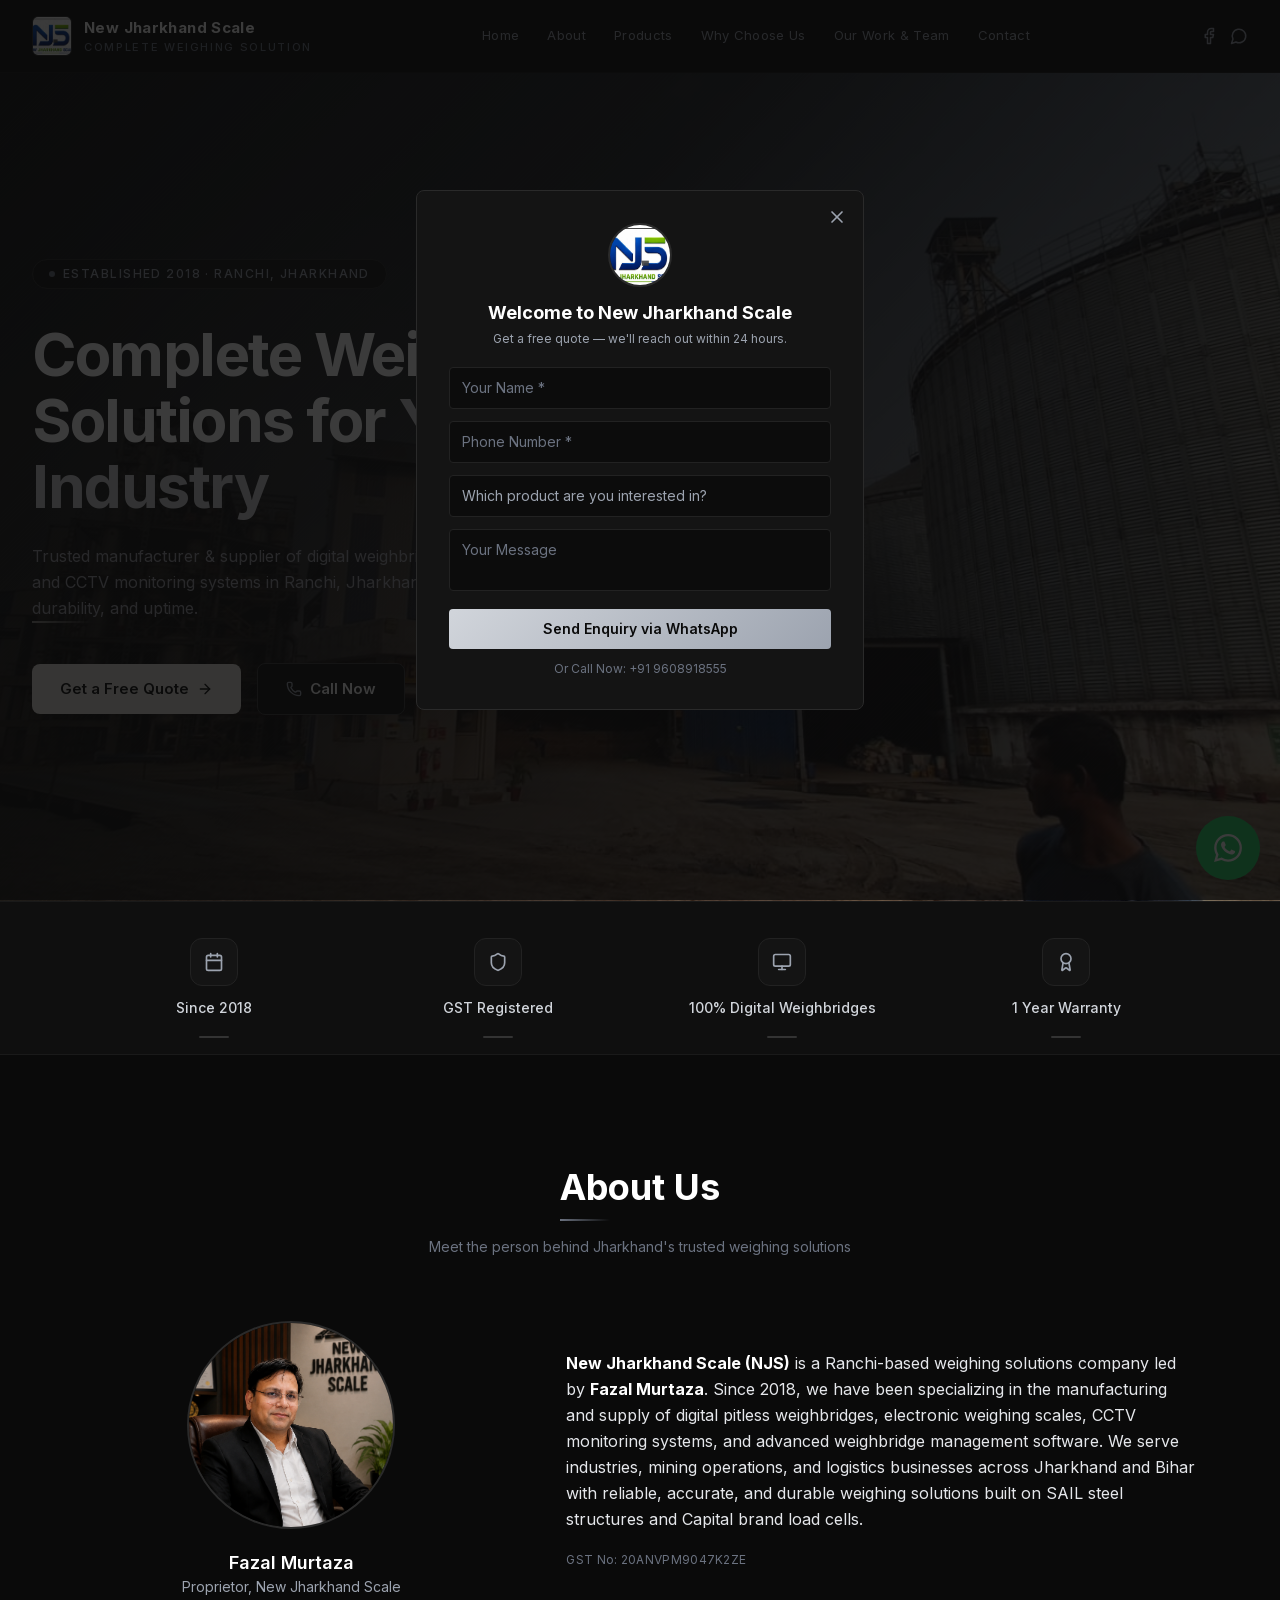
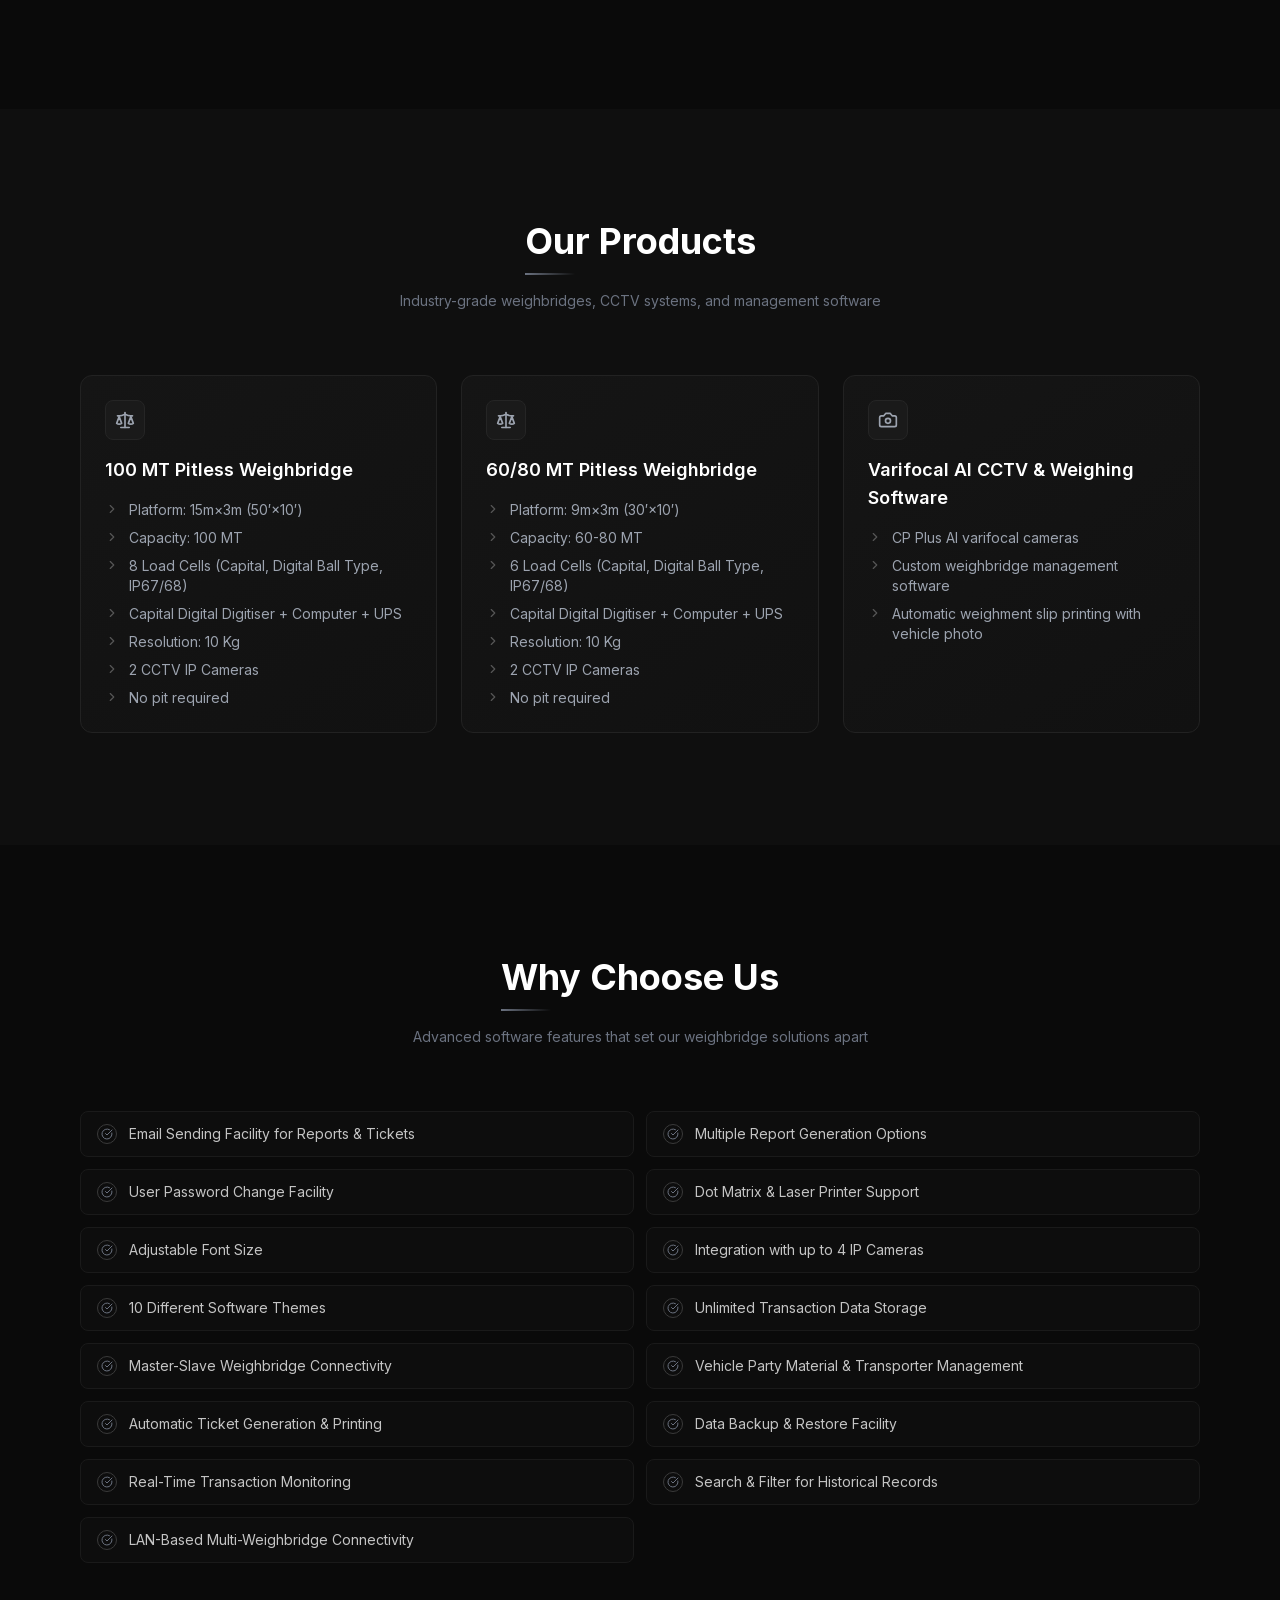
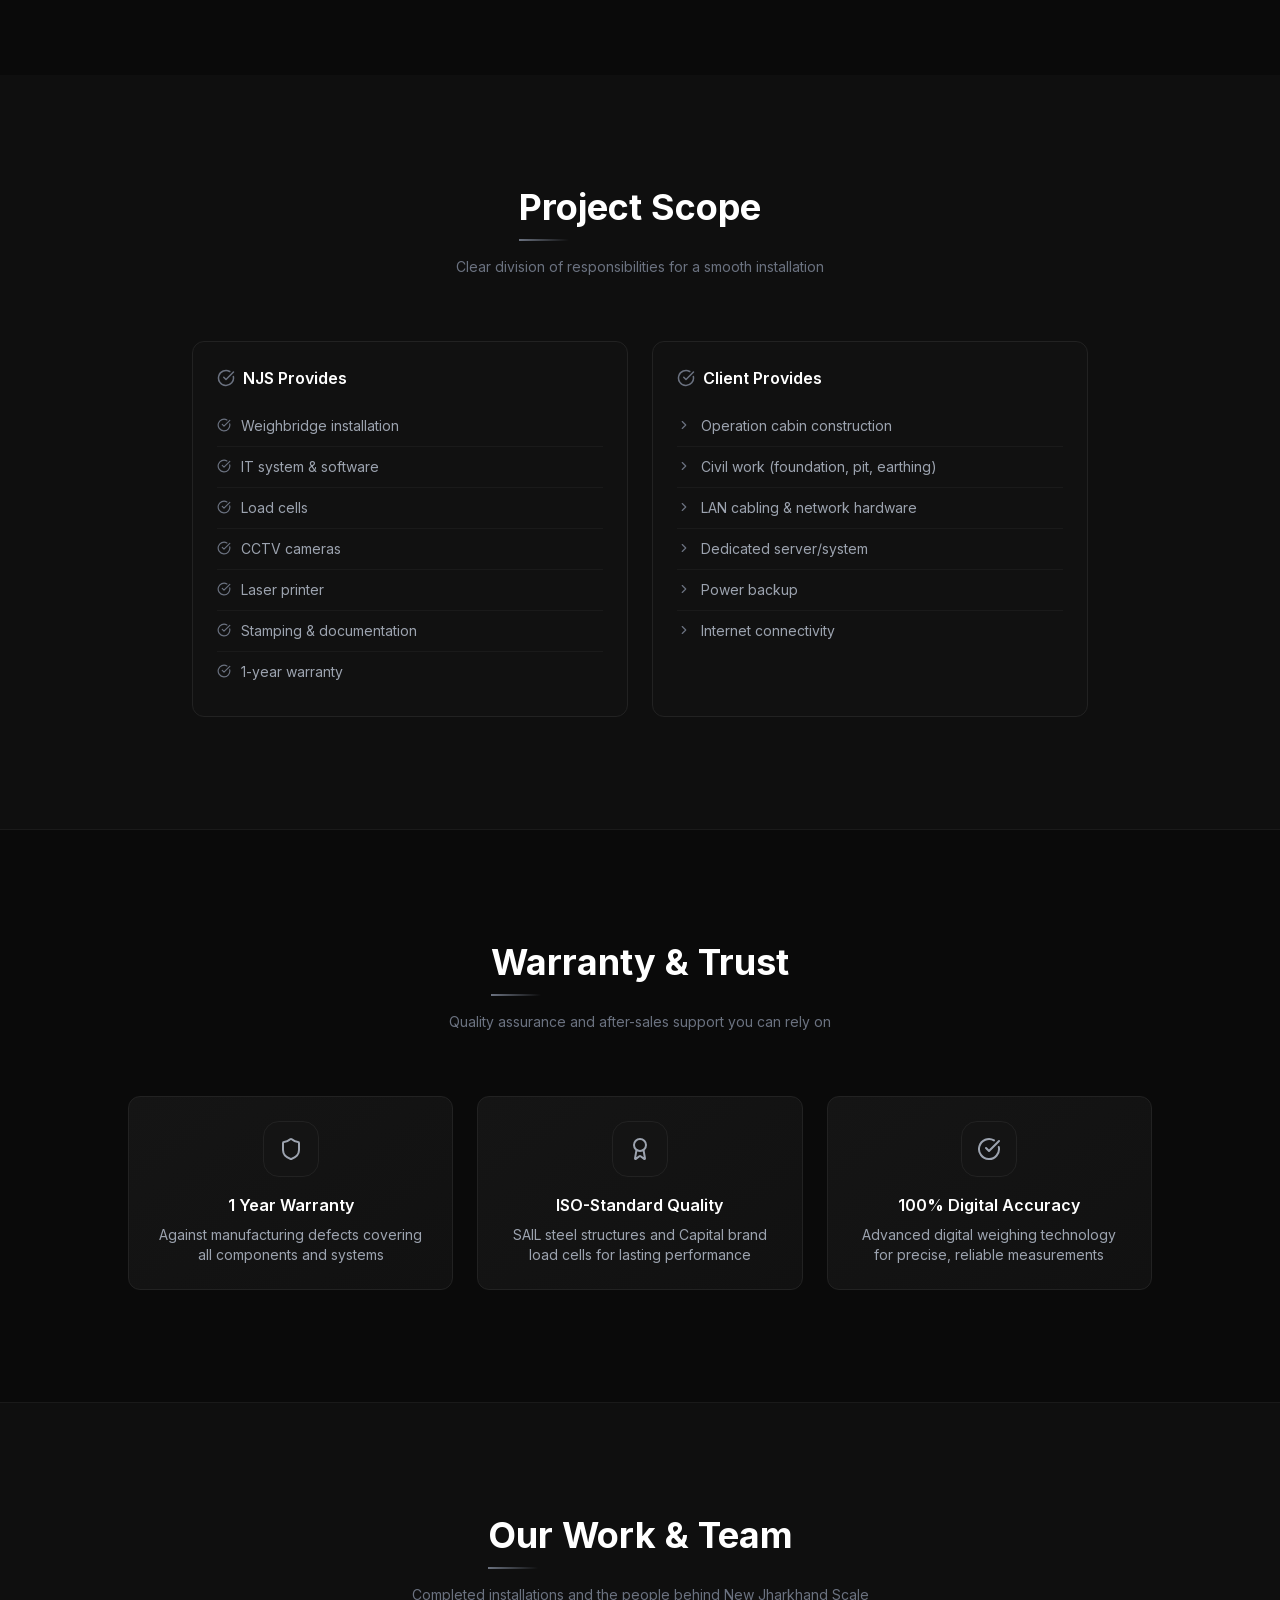
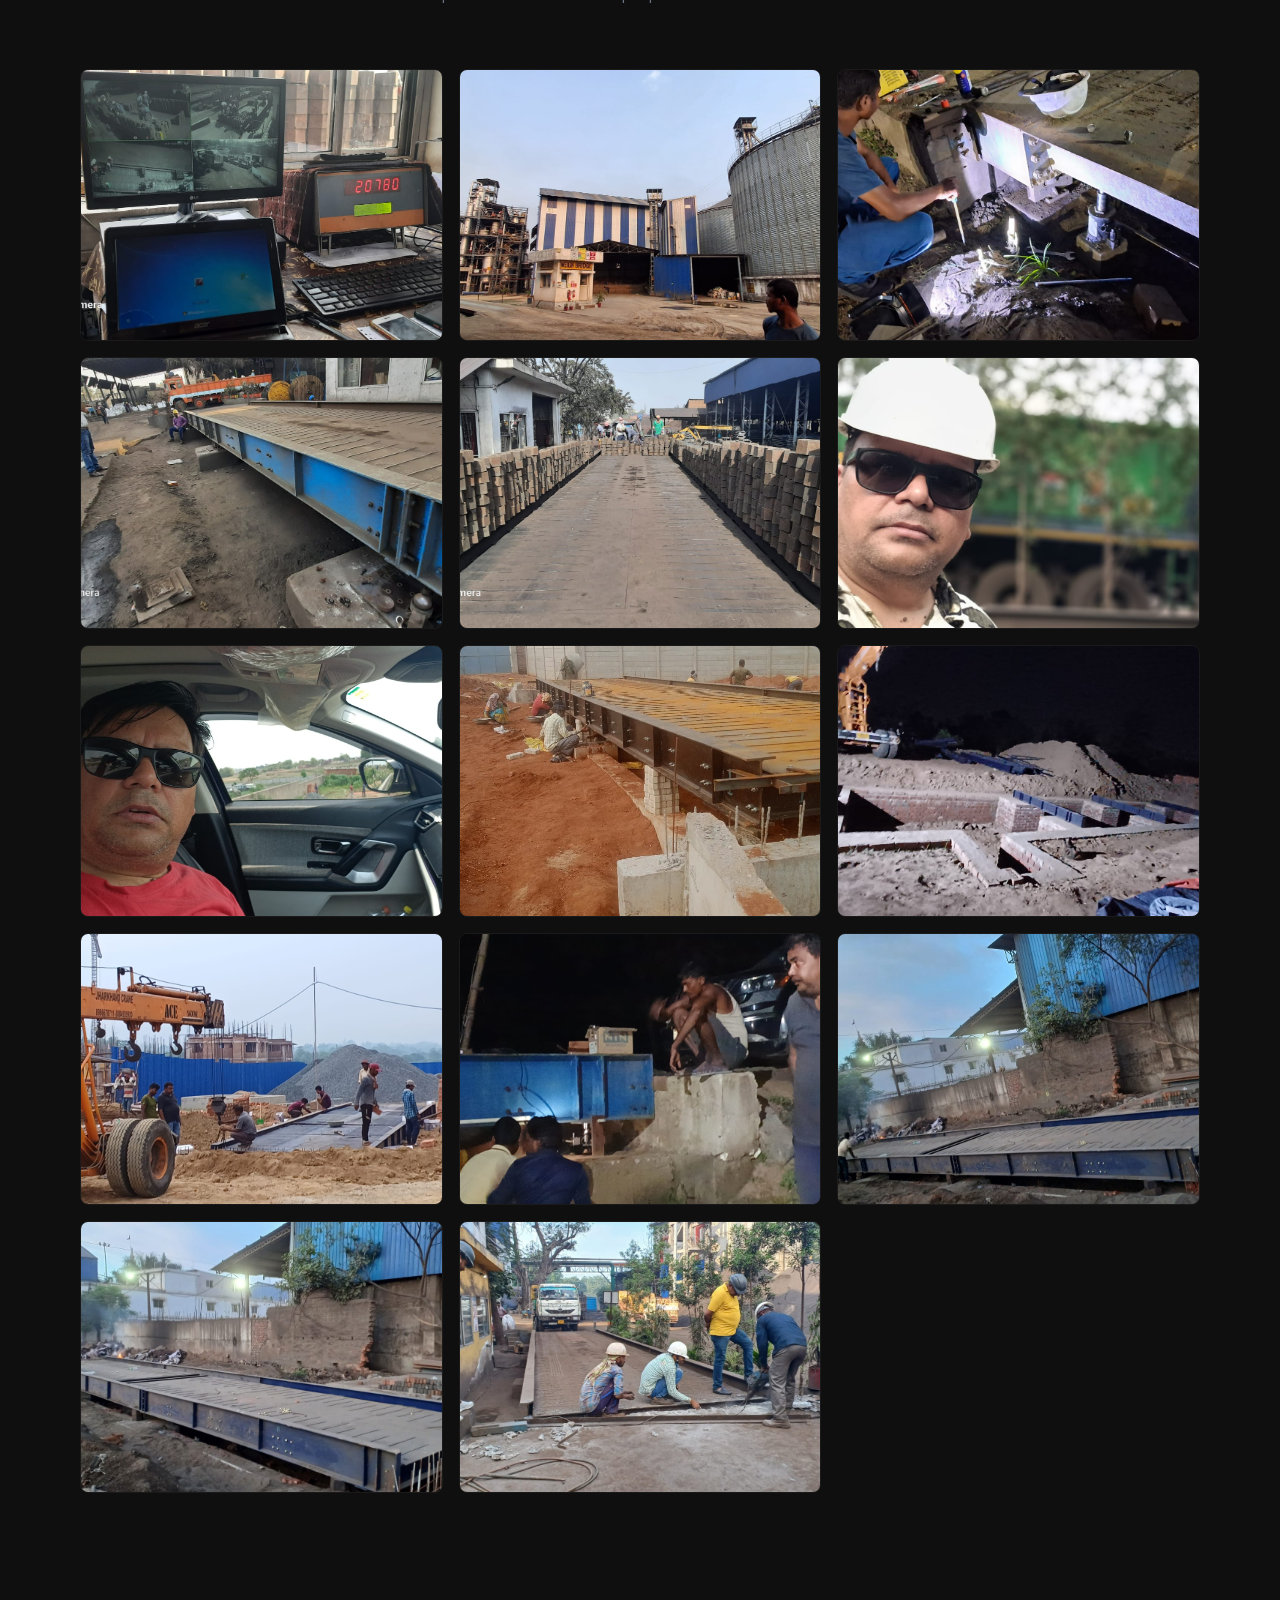
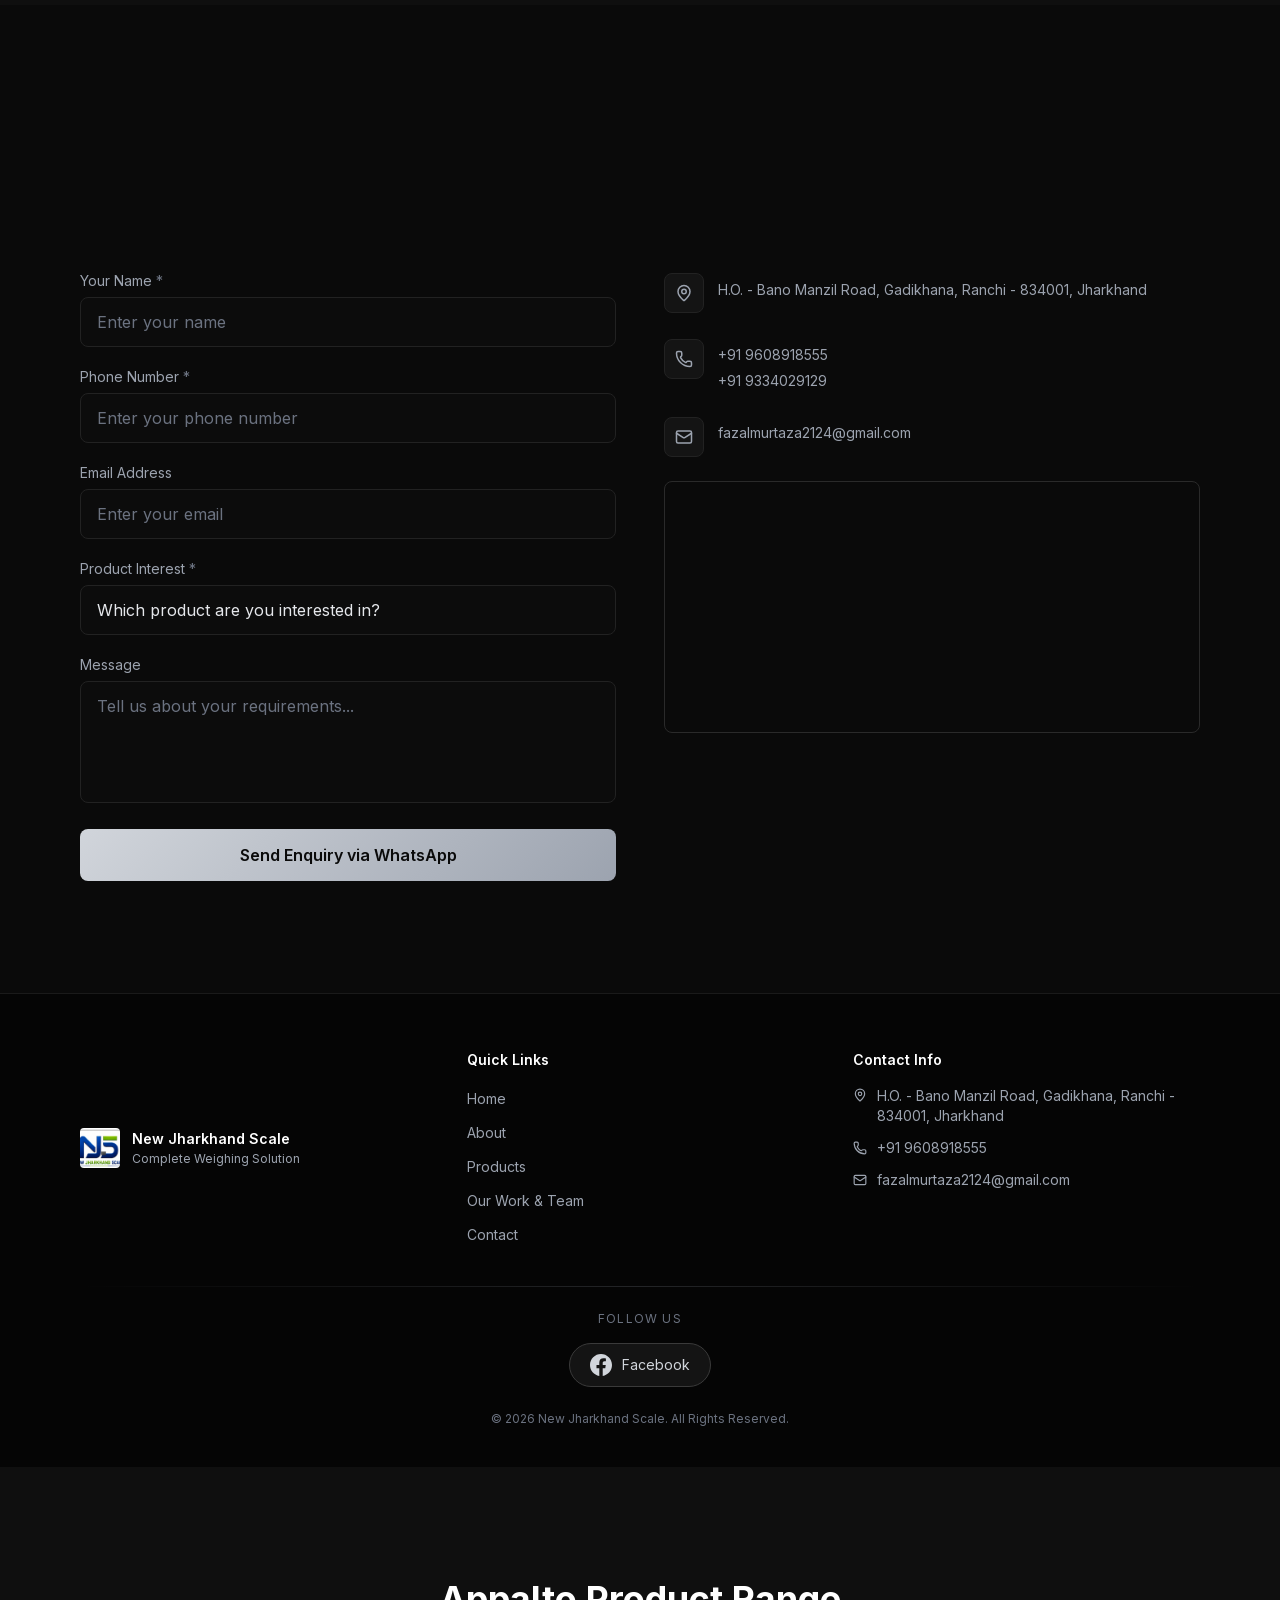
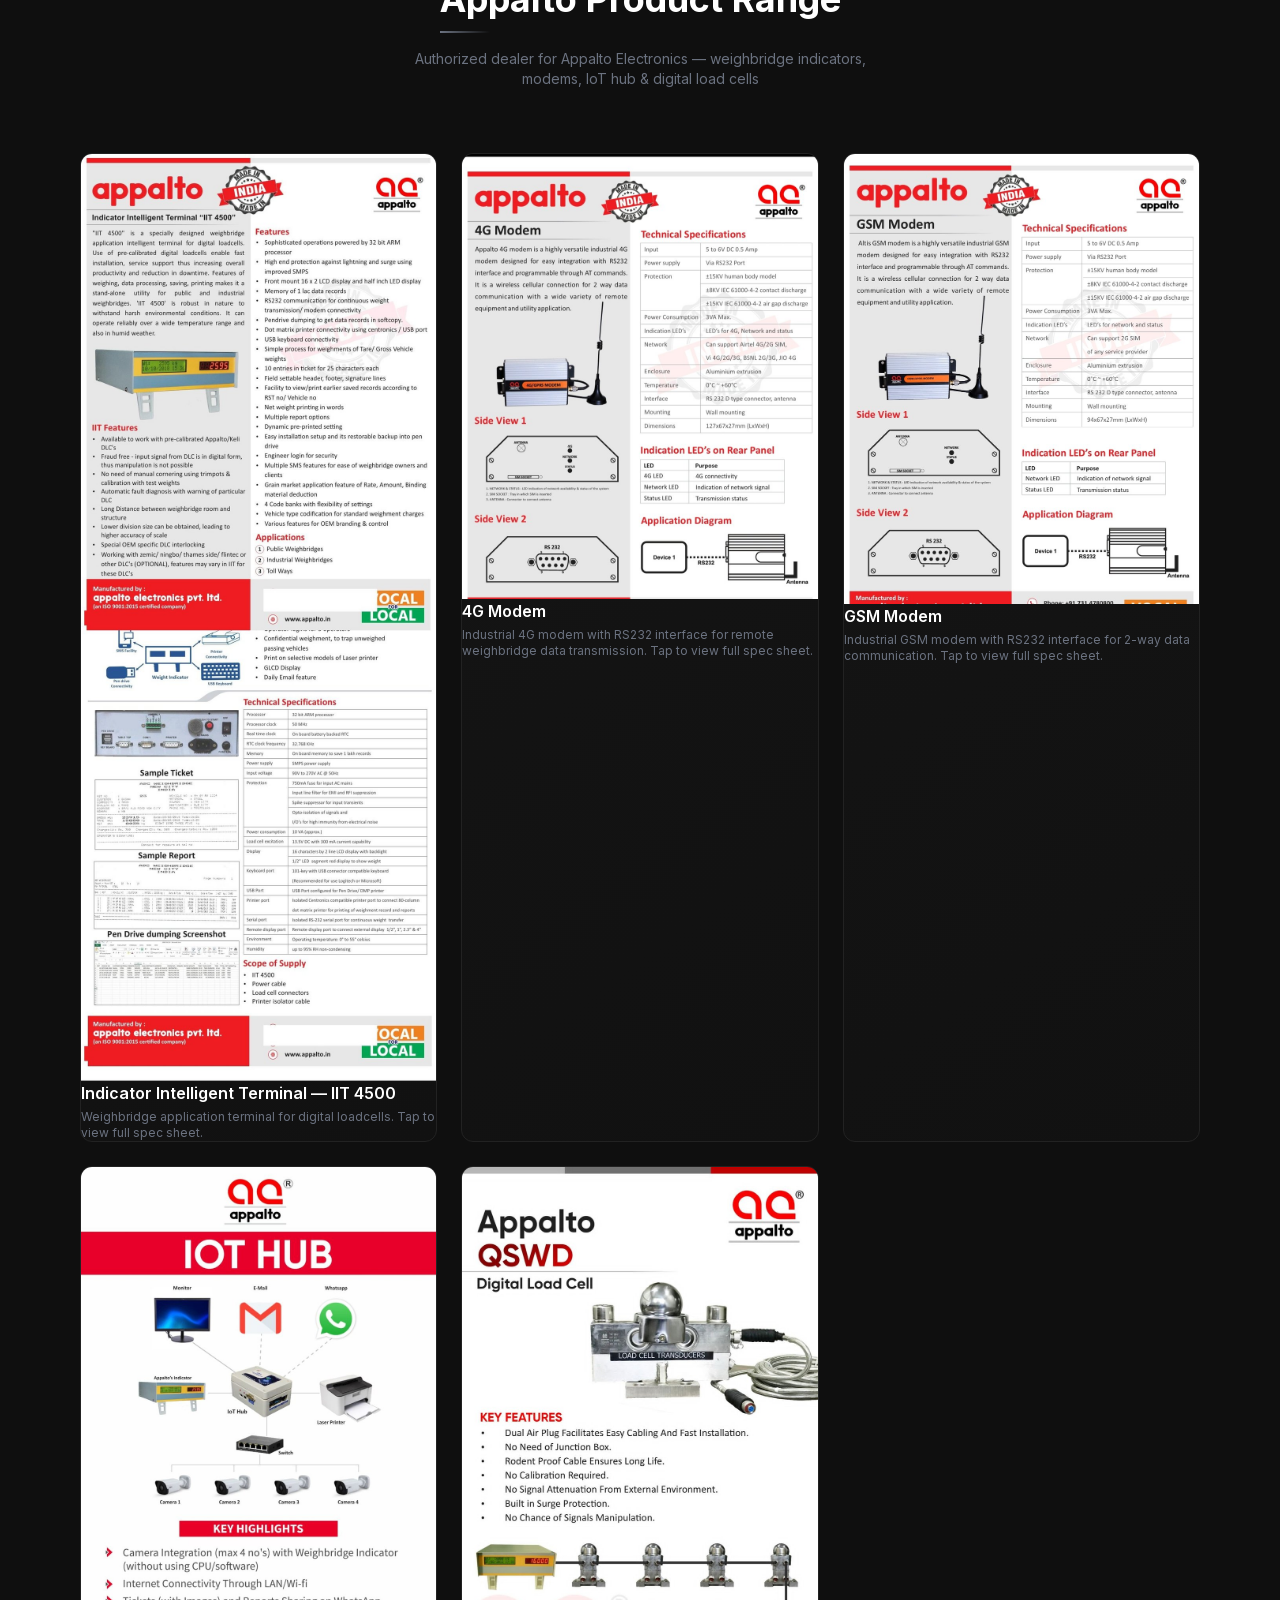
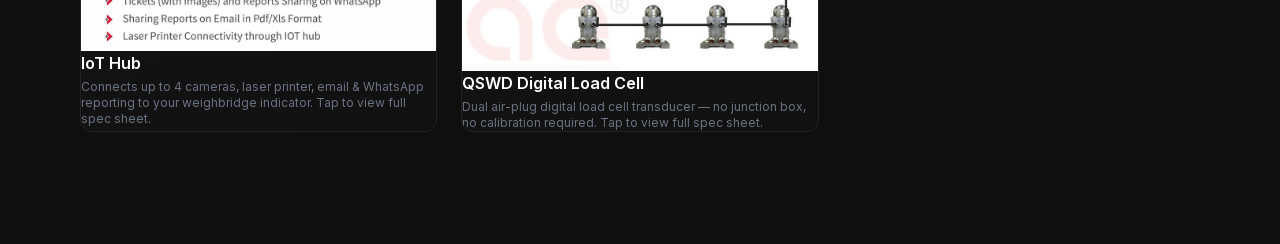
==== commit 7b5daa8d: "Update index.html" ====
--- a/index.html
+++ b/index.html
@@ -1 +1 @@
-<!DOCTYPE html><!--MO_9eECiW6Lyhl9cClgAl--><html lang="en" class="dark"><head><meta charSet="utf-8"/><meta name="viewport" content="width=device-width, initial-scale=1"/><link rel="preload" href="/_next/static/media/83afe278b6a6bb3c-s.p.3a6ba036.woff2" as="font" crossorigin="" type="font/woff2"/><link rel="preload" as="image" href="/images/njs-logo.jpg"/><link rel="preload" as="image" href="/images/fazal-murtaza.png"/><link rel="stylesheet" href="/_next/static/chunks/9b49a81621fff551.css" data-precedence="next"/><link rel="stylesheet" href="/_next/static/chunks/481383de991edaf0.css" data-precedence="next"/><link rel="preload" as="script" fetchPriority="low" href="/_next/static/chunks/4b9eae0c8dc7e975.js"/><script src="/_next/static/chunks/771dedee3f5e1621.js" async=""></script><script src="/_next/static/chunks/36eb040fd7f092fc.js" async=""></script><script src="/_next/static/chunks/turbopack-c354d4528eaf889b.js" async=""></script><script src="/_next/static/chunks/2f236954d6a65e12.js" async=""></script><script src="/_next/static/chunks/c6e9ab3d0e1d3fc0.js" async=""></script><meta name="next-size-adjust" content=""/><title>New Jharkhand Scale (NJS) | Complete Weighing Solution</title><meta name="description" content="Ranchi&#x27;s trusted weighing solutions provider since 2018 — digital weighbridges, CCTV monitoring &amp; weighing software. Manufacturer &amp; supplier of pitless weighbridges, electronic scales in Jharkhand &amp; Bihar."/><meta name="author" content="New Jharkhand Scale"/><meta name="keywords" content="weighbridge,digital weighbridge,pitless weighbridge,weighing scale,CCTV monitoring,weighing software,Ranchi,Jharkhand,New Jharkhand Scale,NJS"/><meta property="og:title" content="New Jharkhand Scale | Complete Weighing Solution"/><meta property="og:description" content="Trusted manufacturer &amp; supplier of digital weighbridges, weighing scales &amp; CCTV monitoring systems in Ranchi, Jharkhand."/><meta property="og:type" content="website"/><meta name="twitter:card" content="summary"/><meta name="twitter:title" content="New Jharkhand Scale | Complete Weighing Solution"/><meta name="twitter:description" content="Trusted manufacturer &amp; supplier of digital weighbridges, weighing scales &amp; CCTV monitoring systems in Ranchi, Jharkhand."/><link rel="icon" href="/images/njs-logo.jpg"/><script src="/_next/static/chunks/a6dad97d9634a72d.js" noModule=""></script></head><body class="inter_5ba3adcc-module__M5nlAW__variable antialiased font-sans" style="background-color:#0a0a0a;color:#e5e7eb"><div hidden=""><!--$--><!--/$--></div><div class="min-h-screen flex flex-col relative"><div class="brushed-metal-subtle" aria-hidden="true"></div><header class="sticky top-0 z-50 bg-[#0a0a0a]/90 backdrop-blur-md border-b border-[#1a1a1a]/60"><div class="max-w-7xl mx-auto px-5 sm:px-8 h-16 sm:h-[72px] flex items-center justify-between"><a href="#home" class="flex items-center gap-3"><img src="/images/njs-logo.jpg" alt="NJS Logo" class="h-9 w-9 sm:h-10 sm:w-10 rounded-md object-cover border border-[#2a2a2a]"/><div class="leading-tight"><span class="font-bold text-white text-sm sm:text-[15px] tracking-wide block">New Jharkhand Scale</span><span class="text-[10px] sm:text-[11px] text-[#6b7280] tracking-[0.15em] uppercase font-medium block mt-0.5">Complete Weighing Solution</span></div></a><nav class="hidden lg:flex items-center gap-7" aria-label="Main navigation"><a href="#home" class="text-[13px] text-[#9ca3af] hover:text-white transition-colors duration-200 tracking-wide">Home</a><a href="#about" class="text-[13px] text-[#9ca3af] hover:text-white transition-colors duration-200 tracking-wide">About</a><a href="#products" class="text-[13px] text-[#9ca3af] hover:text-white transition-colors duration-200 tracking-wide">Products</a><a href="#whychoose" class="text-[13px] text-[#9ca3af] hover:text-white transition-colors duration-200 tracking-wide">Why Choose Us</a><a href="#gallery" class="text-[13px] text-[#9ca3af] hover:text-white transition-colors duration-200 tracking-wide">Our Work &amp; Team</a><a href="#contact" class="text-[13px] text-[#9ca3af] hover:text-white transition-colors duration-200 tracking-wide">Contact</a></nav><div class="flex items-center gap-2 sm:gap-3"><a href="https://www.facebook.com/newjharkhandscale" target="_blank" rel="noopener noreferrer" class="hidden sm:block text-[#9ca3af] hover:text-white transition-colors duration-200" aria-label="Facebook"><svg xmlns="http://www.w3.org/2000/svg" width="18" height="18" viewBox="0 0 24 24" fill="none" stroke="currentColor" stroke-width="2" stroke-linecap="round" stroke-linejoin="round" class="lucide lucide-facebook" aria-hidden="true"><path d="M18 2h-3a5 5 0 0 0-5 5v3H7v4h3v8h4v-8h3l1-4h-4V7a1 1 0 0 1 1-1h3z"></path></svg></a><a href="https://wa.me/919608918555?text=Hi%2C%20I%27m%20interested%20in%20your%20weighing%20solutions" target="_blank" rel="noopener noreferrer" class="hidden sm:block text-[#9ca3af] hover:text-white transition-colors duration-200" aria-label="WhatsApp"><svg xmlns="http://www.w3.org/2000/svg" width="18" height="18" viewBox="0 0 24 24" fill="none" stroke="currentColor" stroke-width="2" stroke-linecap="round" stroke-linejoin="round" class="lucide lucide-message-circle" aria-hidden="true"><path d="M7.9 20A9 9 0 1 0 4 16.1L2 22Z"></path></svg></a><button class="lg:hidden text-[#9ca3af] hover:text-white transition-colors duration-200 ml-1" aria-label="Toggle menu"><svg xmlns="http://www.w3.org/2000/svg" width="22" height="22" viewBox="0 0 24 24" fill="none" stroke="currentColor" stroke-width="2" stroke-linecap="round" stroke-linejoin="round" class="lucide lucide-menu" aria-hidden="true"><path d="M4 12h16"></path><path d="M4 18h16"></path><path d="M4 6h16"></path></svg></button></div></div></header><main class="flex-1 relative z-10"><section id="home" class="brushed-metal-bg relative w-full min-h-[92vh] flex items-center overflow-hidden" style="background-image:linear-gradient(135deg, rgba(8,8,8,0.97) 0%, rgba(10,10,10,0.88) 35%, rgba(10,10,10,0.55) 65%, rgba(10,10,10,0.3) 100%), url(/images/img3.jpg);background-size:cover;background-position:center;background-repeat:no-repeat"><div class="absolute top-1/2 left-1/4 -translate-x-1/2 -translate-y-1/2 w-[600px] h-[600px] rounded-full opacity-[0.04] pointer-events-none" style="background:radial-gradient(circle, rgba(255,255,255,0.8) 0%, transparent 70%)" aria-hidden="true"></div><div class="relative z-10 max-w-7xl mx-auto px-5 sm:px-8 py-24 md:py-32 lg:py-36 w-full"><div class="mb-6 sm:mb-8 hero-badge"><span class="inline-flex items-center gap-2 px-4 py-1.5 rounded-full border border-[#2a2a2a] bg-[#111111]/80 backdrop-blur-sm text-[11px] sm:text-xs text-[#9ca3af] tracking-[0.12em] uppercase font-medium"><span class="w-1.5 h-1.5 rounded-full bg-[#6b7280] inline-block"></span>Established 2018 · Ranchi, Jharkhand</span></div><h1 class="text-[2.25rem] sm:text-4xl md:text-5xl lg:text-[3.5rem] xl:text-6xl font-extrabold text-white max-w-[720px] leading-[1.1] tracking-tight hero-headline">Complete Weighing<br/>Solutions for<!-- --> <span class="text-[#d4d4d8]">Your Industry</span></h1><p class="text-[#a1a1aa] mt-5 sm:mt-6 max-w-xl text-[15px] sm:text-base leading-relaxed hero-sub">Trusted manufacturer &amp; supplier of digital weighbridges, weighing scales and CCTV monitoring systems in Ranchi, Jharkhand — built for accuracy, durability, and uptime.</p><div class="hero-line"></div><div class="flex flex-wrap items-center gap-3 sm:gap-4 mt-8 sm:mt-10 hero-cta"><a href="#contact" class="group inline-flex items-center gap-2 px-6 sm:px-7 py-3 sm:py-3.5 rounded-lg bg-[#e8e4de] hover:bg-[#f0ece5] text-[#0a0a0a] font-semibold text-sm sm:text-[15px] transition-all duration-300 hover:shadow-[0_0_24px_rgba(232,228,222,0.15)]">Get a Free Quote<svg xmlns="http://www.w3.org/2000/svg" width="16" height="16" viewBox="0 0 24 24" fill="none" stroke="currentColor" stroke-width="2" stroke-linecap="round" stroke-linejoin="round" class="lucide lucide-arrow-right group-hover:translate-x-0.5 transition-transform duration-200" aria-hidden="true"><path d="M5 12h14"></path><path d="m12 5 7 7-7 7"></path></svg></a><a href="tel:+919608918555" class="inline-flex items-center gap-2 px-6 sm:px-7 py-3 sm:py-3.5 rounded-lg border border-[#3a3a3a] bg-[#0f0f0f] hover:bg-[#1a1a1a] hover:border-[#4a4a4a] text-white font-semibold text-sm sm:text-[15px] transition-all duration-300"><svg xmlns="http://www.w3.org/2000/svg" width="16" height="16" viewBox="0 0 24 24" fill="none" stroke="currentColor" stroke-width="2" stroke-linecap="round" stroke-linejoin="round" class="lucide lucide-phone text-[#9ca3af]" aria-hidden="true"><path d="M13.832 16.568a1 1 0 0 0 1.213-.303l.355-.465A2 2 0 0 1 17 15h3a2 2 0 0 1 2 2v3a2 2 0 0 1-2 2A18 18 0 0 1 2 4a2 2 0 0 1 2-2h3a2 2 0 0 1 2 2v3a2 2 0 0 1-.8 1.6l-.468.351a1 1 0 0 0-.292 1.233 14 14 0 0 0 6.392 6.384"></path></svg>Call Now</a></div></div></section><section class="bg-[#0f0f0f] border-y border-[#1a1a1a] py-6 relative z-10"><div class="max-w-6xl mx-auto px-4 grid grid-cols-2 md:grid-cols-4 gap-4 text-center"><div class="flex flex-col items-center gap-3 py-3 stat-item"><div class="w-12 h-12 rounded-xl bg-[#141414] border border-[#222] flex items-center justify-center"><svg xmlns="http://www.w3.org/2000/svg" width="20" height="20" viewBox="0 0 24 24" fill="none" stroke="currentColor" stroke-width="2" stroke-linecap="round" stroke-linejoin="round" class="lucide lucide-calendar text-[#9ca3af]" aria-hidden="true"><path d="M8 2v4"></path><path d="M16 2v4"></path><rect width="18" height="18" x="3" y="4" rx="2"></rect><path d="M3 10h18"></path></svg></div><span class="text-xs sm:text-sm text-[#d1d5db] font-medium">Since 2018</span></div><div class="flex flex-col items-center gap-3 py-3 stat-item"><div class="w-12 h-12 rounded-xl bg-[#141414] border border-[#222] flex items-center justify-center"><svg xmlns="http://www.w3.org/2000/svg" width="20" height="20" viewBox="0 0 24 24" fill="none" stroke="currentColor" stroke-width="2" stroke-linecap="round" stroke-linejoin="round" class="lucide lucide-shield text-[#9ca3af]" aria-hidden="true"><path d="M20 13c0 5-3.5 7.5-7.66 8.95a1 1 0 0 1-.67-.01C7.5 20.5 4 18 4 13V6a1 1 0 0 1 1-1c2 0 4.5-1.2 6.24-2.72a1.17 1.17 0 0 1 1.52 0C14.51 3.81 17 5 19 5a1 1 0 0 1 1 1z"></path></svg></div><span class="text-xs sm:text-sm text-[#d1d5db] font-medium">GST Registered</span></div><div class="flex flex-col items-center gap-3 py-3 stat-item"><div class="w-12 h-12 rounded-xl bg-[#141414] border border-[#222] flex items-center justify-center"><svg xmlns="http://www.w3.org/2000/svg" width="20" height="20" viewBox="0 0 24 24" fill="none" stroke="currentColor" stroke-width="2" stroke-linecap="round" stroke-linejoin="round" class="lucide lucide-monitor text-[#9ca3af]" aria-hidden="true"><rect width="20" height="14" x="2" y="3" rx="2"></rect><line x1="8" x2="16" y1="21" y2="21"></line><line x1="12" x2="12" y1="17" y2="21"></line></svg></div><span class="text-xs sm:text-sm text-[#d1d5db] font-medium">100% Digital Weighbridges</span></div><div class="flex flex-col items-center gap-3 py-3 stat-item"><div class="w-12 h-12 rounded-xl bg-[#141414] border border-[#222] flex items-center justify-center"><svg xmlns="http://www.w3.org/2000/svg" width="20" height="20" viewBox="0 0 24 24" fill="none" stroke="currentColor" stroke-width="2" stroke-linecap="round" stroke-linejoin="round" class="lucide lucide-award text-[#9ca3af]" aria-hidden="true"><path d="m15.477 12.89 1.515 8.526a.5.5 0 0 1-.81.47l-3.58-2.687a1 1 0 0 0-1.197 0l-3.586 2.686a.5.5 0 0 1-.81-.469l1.514-8.526"></path><circle cx="12" cy="8" r="6"></circle></svg></div><span class="text-xs sm:text-sm text-[#d1d5db] font-medium">1 Year Warranty</span></div></div></section><section id="about" class="bg-[#0a0a0a] py-20 md:py-28 relative z-10"><div class="max-w-6xl mx-auto px-4"><div class="text-center mb-12 md:mb-16 reveal"><h2 class="text-2xl md:text-3xl lg:text-4xl font-bold text-white section-heading inline-block">About Us</h2><p class="text-[#6b7280] text-sm mt-4 max-w-lg mx-auto">Meet the person behind Jharkhand&#x27;s trusted weighing solutions</p></div><div class="flex flex-col md:flex-row gap-12 md:gap-16 items-center"><div class="md:w-2/5 flex flex-col items-center reveal-left"><img src="/images/fazal-murtaza.png" alt="Fazal Murtaza - Proprietor" class="w-52 h-52 rounded-full object-cover border-2 border-[#2a2a2a] about-photo-ring"/><h3 class="font-semibold text-white mt-5 text-lg">Fazal Murtaza</h3><p class="text-sm text-[#9ca3af]">Proprietor, New Jharkhand Scale</p></div><div class="md:w-3/5 reveal-right"><p class="text-[#e5e7eb] leading-relaxed"><strong class="text-white">New Jharkhand Scale (NJS)</strong> <!-- -->is a Ranchi-based weighing solutions company led by<!-- --> <strong class="text-white">Fazal Murtaza</strong>. Since 2018, we have been specializing in the manufacturing and supply of digital pitless weighbridges, electronic weighing scales, CCTV monitoring systems, and advanced weighbridge management software. We serve industries, mining operations, and logistics businesses across Jharkhand and Bihar with reliable, accurate, and durable weighing solutions built on SAIL steel structures and Capital brand load cells.</p><p class="text-[#6b7280] text-xs mt-5 tracking-wide">GST No: 20ANVPM9047K2ZE</p></div></div></div></section><section id="products" class="bg-[#0f0f0f] py-20 md:py-28 relative z-10"><div class="max-w-6xl mx-auto px-4"><div class="text-center mb-12 md:mb-16 reveal"><h2 class="text-2xl md:text-3xl lg:text-4xl font-bold text-white section-heading inline-block">Our Products</h2><p class="text-[#6b7280] text-sm mt-4 max-w-lg mx-auto">Industry-grade weighbridges, CCTV systems, and management software</p></div><div class="grid grid-cols-1 md:grid-cols-3 gap-6"><div class="premium-card rounded-xl p-6 reveal" style="transition-delay:0ms"><div class="w-10 h-10 rounded-lg bg-[#1a1a1a] border border-[#252525] flex items-center justify-center mb-4"><svg xmlns="http://www.w3.org/2000/svg" width="20" height="20" viewBox="0 0 24 24" fill="none" stroke="currentColor" stroke-width="2" stroke-linecap="round" stroke-linejoin="round" class="lucide lucide-scale text-[#9ca3af]" aria-hidden="true"><path d="m16 16 3-8 3 8c-.87.65-1.92 1-3 1s-2.13-.35-3-1Z"></path><path d="m2 16 3-8 3 8c-.87.65-1.92 1-3 1s-2.13-.35-3-1Z"></path><path d="M7 21h10"></path><path d="M12 3v18"></path><path d="M3 7h2c2 0 5-1 7-2 2 1 5 2 7 2h2"></path></svg></div><h3 class="text-lg font-semibold text-white mb-4">100 MT Pitless Weighbridge</h3><ul class="space-y-2"><li class="flex items-start gap-2.5 text-sm text-[#9ca3af]"><svg xmlns="http://www.w3.org/2000/svg" width="14" height="14" viewBox="0 0 24 24" fill="none" stroke="currentColor" stroke-width="2" stroke-linecap="round" stroke-linejoin="round" class="lucide lucide-chevron-right text-[#555] mt-0.5 shrink-0" aria-hidden="true"><path d="m9 18 6-6-6-6"></path></svg><span>Platform: 15m×3m (50′×10′)</span></li><li class="flex items-start gap-2.5 text-sm text-[#9ca3af]"><svg xmlns="http://www.w3.org/2000/svg" width="14" height="14" viewBox="0 0 24 24" fill="none" stroke="currentColor" stroke-width="2" stroke-linecap="round" stroke-linejoin="round" class="lucide lucide-chevron-right text-[#555] mt-0.5 shrink-0" aria-hidden="true"><path d="m9 18 6-6-6-6"></path></svg><span>Capacity: 100 MT</span></li><li class="flex items-start gap-2.5 text-sm text-[#9ca3af]"><svg xmlns="http://www.w3.org/2000/svg" width="14" height="14" viewBox="0 0 24 24" fill="none" stroke="currentColor" stroke-width="2" stroke-linecap="round" stroke-linejoin="round" class="lucide lucide-chevron-right text-[#555] mt-0.5 shrink-0" aria-hidden="true"><path d="m9 18 6-6-6-6"></path></svg><span>8 Load Cells (Capital, Digital Ball Type, IP67/68)</span></li><li class="flex items-start gap-2.5 text-sm text-[#9ca3af]"><svg xmlns="http://www.w3.org/2000/svg" width="14" height="14" viewBox="0 0 24 24" fill="none" stroke="currentColor" stroke-width="2" stroke-linecap="round" stroke-linejoin="round" class="lucide lucide-chevron-right text-[#555] mt-0.5 shrink-0" aria-hidden="true"><path d="m9 18 6-6-6-6"></path></svg><span>Capital Digital Digitiser + Computer + UPS</span></li><li class="flex items-start gap-2.5 text-sm text-[#9ca3af]"><svg xmlns="http://www.w3.org/2000/svg" width="14" height="14" viewBox="0 0 24 24" fill="none" stroke="currentColor" stroke-width="2" stroke-linecap="round" stroke-linejoin="round" class="lucide lucide-chevron-right text-[#555] mt-0.5 shrink-0" aria-hidden="true"><path d="m9 18 6-6-6-6"></path></svg><span>Resolution: 10 Kg</span></li><li class="flex items-start gap-2.5 text-sm text-[#9ca3af]"><svg xmlns="http://www.w3.org/2000/svg" width="14" height="14" viewBox="0 0 24 24" fill="none" stroke="currentColor" stroke-width="2" stroke-linecap="round" stroke-linejoin="round" class="lucide lucide-chevron-right text-[#555] mt-0.5 shrink-0" aria-hidden="true"><path d="m9 18 6-6-6-6"></path></svg><span>2 CCTV IP Cameras</span></li><li class="flex items-start gap-2.5 text-sm text-[#9ca3af]"><svg xmlns="http://www.w3.org/2000/svg" width="14" height="14" viewBox="0 0 24 24" fill="none" stroke="currentColor" stroke-width="2" stroke-linecap="round" stroke-linejoin="round" class="lucide lucide-chevron-right text-[#555] mt-0.5 shrink-0" aria-hidden="true"><path d="m9 18 6-6-6-6"></path></svg><span>No pit required</span></li></ul></div><div class="premium-card rounded-xl p-6 reveal" style="transition-delay:100ms"><div class="w-10 h-10 rounded-lg bg-[#1a1a1a] border border-[#252525] flex items-center justify-center mb-4"><svg xmlns="http://www.w3.org/2000/svg" width="20" height="20" viewBox="0 0 24 24" fill="none" stroke="currentColor" stroke-width="2" stroke-linecap="round" stroke-linejoin="round" class="lucide lucide-scale text-[#9ca3af]" aria-hidden="true"><path d="m16 16 3-8 3 8c-.87.65-1.92 1-3 1s-2.13-.35-3-1Z"></path><path d="m2 16 3-8 3 8c-.87.65-1.92 1-3 1s-2.13-.35-3-1Z"></path><path d="M7 21h10"></path><path d="M12 3v18"></path><path d="M3 7h2c2 0 5-1 7-2 2 1 5 2 7 2h2"></path></svg></div><h3 class="text-lg font-semibold text-white mb-4">60/80 MT Pitless Weighbridge</h3><ul class="space-y-2"><li class="flex items-start gap-2.5 text-sm text-[#9ca3af]"><svg xmlns="http://www.w3.org/2000/svg" width="14" height="14" viewBox="0 0 24 24" fill="none" stroke="currentColor" stroke-width="2" stroke-linecap="round" stroke-linejoin="round" class="lucide lucide-chevron-right text-[#555] mt-0.5 shrink-0" aria-hidden="true"><path d="m9 18 6-6-6-6"></path></svg><span>Platform: 9m×3m (30′×10′)</span></li><li class="flex items-start gap-2.5 text-sm text-[#9ca3af]"><svg xmlns="http://www.w3.org/2000/svg" width="14" height="14" viewBox="0 0 24 24" fill="none" stroke="currentColor" stroke-width="2" stroke-linecap="round" stroke-linejoin="round" class="lucide lucide-chevron-right text-[#555] mt-0.5 shrink-0" aria-hidden="true"><path d="m9 18 6-6-6-6"></path></svg><span>Capacity: 60-80 MT</span></li><li class="flex items-start gap-2.5 text-sm text-[#9ca3af]"><svg xmlns="http://www.w3.org/2000/svg" width="14" height="14" viewBox="0 0 24 24" fill="none" stroke="currentColor" stroke-width="2" stroke-linecap="round" stroke-linejoin="round" class="lucide lucide-chevron-right text-[#555] mt-0.5 shrink-0" aria-hidden="true"><path d="m9 18 6-6-6-6"></path></svg><span>6 Load Cells (Capital, Digital Ball Type, IP67/68)</span></li><li class="flex items-start gap-2.5 text-sm text-[#9ca3af]"><svg xmlns="http://www.w3.org/2000/svg" width="14" height="14" viewBox="0 0 24 24" fill="none" stroke="currentColor" stroke-width="2" stroke-linecap="round" stroke-linejoin="round" class="lucide lucide-chevron-right text-[#555] mt-0.5 shrink-0" aria-hidden="true"><path d="m9 18 6-6-6-6"></path></svg><span>Capital Digital Digitiser + Computer + UPS</span></li><li class="flex items-start gap-2.5 text-sm text-[#9ca3af]"><svg xmlns="http://www.w3.org/2000/svg" width="14" height="14" viewBox="0 0 24 24" fill="none" stroke="currentColor" stroke-width="2" stroke-linecap="round" stroke-linejoin="round" class="lucide lucide-chevron-right text-[#555] mt-0.5 shrink-0" aria-hidden="true"><path d="m9 18 6-6-6-6"></path></svg><span>Resolution: 10 Kg</span></li><li class="flex items-start gap-2.5 text-sm text-[#9ca3af]"><svg xmlns="http://www.w3.org/2000/svg" width="14" height="14" viewBox="0 0 24 24" fill="none" stroke="currentColor" stroke-width="2" stroke-linecap="round" stroke-linejoin="round" class="lucide lucide-chevron-right text-[#555] mt-0.5 shrink-0" aria-hidden="true"><path d="m9 18 6-6-6-6"></path></svg><span>2 CCTV IP Cameras</span></li><li class="flex items-start gap-2.5 text-sm text-[#9ca3af]"><svg xmlns="http://www.w3.org/2000/svg" width="14" height="14" viewBox="0 0 24 24" fill="none" stroke="currentColor" stroke-width="2" stroke-linecap="round" stroke-linejoin="round" class="lucide lucide-chevron-right text-[#555] mt-0.5 shrink-0" aria-hidden="true"><path d="m9 18 6-6-6-6"></path></svg><span>No pit required</span></li></ul></div><div class="premium-card rounded-xl p-6 reveal" style="transition-delay:200ms"><div class="w-10 h-10 rounded-lg bg-[#1a1a1a] border border-[#252525] flex items-center justify-center mb-4"><svg xmlns="http://www.w3.org/2000/svg" width="20" height="20" viewBox="0 0 24 24" fill="none" stroke="currentColor" stroke-width="2" stroke-linecap="round" stroke-linejoin="round" class="lucide lucide-camera text-[#9ca3af]" aria-hidden="true"><path d="M14.5 4h-5L7 7H4a2 2 0 0 0-2 2v9a2 2 0 0 0 2 2h16a2 2 0 0 0 2-2V9a2 2 0 0 0-2-2h-3l-2.5-3z"></path><circle cx="12" cy="13" r="3"></circle></svg></div><h3 class="text-lg font-semibold text-white mb-4">Varifocal AI CCTV &amp; Weighing Software</h3><ul class="space-y-2"><li class="flex items-start gap-2.5 text-sm text-[#9ca3af]"><svg xmlns="http://www.w3.org/2000/svg" width="14" height="14" viewBox="0 0 24 24" fill="none" stroke="currentColor" stroke-width="2" stroke-linecap="round" stroke-linejoin="round" class="lucide lucide-chevron-right text-[#555] mt-0.5 shrink-0" aria-hidden="true"><path d="m9 18 6-6-6-6"></path></svg><span>CP Plus AI varifocal cameras</span></li><li class="flex items-start gap-2.5 text-sm text-[#9ca3af]"><svg xmlns="http://www.w3.org/2000/svg" width="14" height="14" viewBox="0 0 24 24" fill="none" stroke="currentColor" stroke-width="2" stroke-linecap="round" stroke-linejoin="round" class="lucide lucide-chevron-right text-[#555] mt-0.5 shrink-0" aria-hidden="true"><path d="m9 18 6-6-6-6"></path></svg><span>Custom weighbridge management software</span></li><li class="flex items-start gap-2.5 text-sm text-[#9ca3af]"><svg xmlns="http://www.w3.org/2000/svg" width="14" height="14" viewBox="0 0 24 24" fill="none" stroke="currentColor" stroke-width="2" stroke-linecap="round" stroke-linejoin="round" class="lucide lucide-chevron-right text-[#555] mt-0.5 shrink-0" aria-hidden="true"><path d="m9 18 6-6-6-6"></path></svg><span>Automatic weighment slip printing with vehicle photo</span></li></ul></div></div></div></section><section id="whychoose" class="bg-[#0a0a0a] py-20 md:py-28 relative z-10"><div class="max-w-6xl mx-auto px-4"><div class="text-center mb-12 md:mb-16 reveal"><h2 class="text-2xl md:text-3xl lg:text-4xl font-bold text-white section-heading inline-block">Why Choose Us</h2><p class="text-[#6b7280] text-sm mt-4 max-w-lg mx-auto">Advanced software features that set our weighbridge solutions apart</p></div><div class="grid grid-cols-1 md:grid-cols-2 gap-3 stagger-children"><div class="flex items-center gap-3 px-4 py-3 rounded-lg bg-[#111]/50 border border-[#1a1a1a] hover:border-[#2a2a2a] transition-colors duration-300 reveal"><div class="w-5 h-5 rounded-full border border-[#3a3a3a] flex items-center justify-center shrink-0"><svg xmlns="http://www.w3.org/2000/svg" width="12" height="12" viewBox="0 0 24 24" fill="none" stroke="currentColor" stroke-width="2" stroke-linecap="round" stroke-linejoin="round" class="lucide lucide-circle-check-big text-[#6b7280]" aria-hidden="true"><path d="M21.801 10A10 10 0 1 1 17 3.335"></path><path d="m9 11 3 3L22 4"></path></svg></div><span class="text-sm text-[#c4c4c4]">Email Sending Facility for Reports &amp; Tickets</span></div><div class="flex items-center gap-3 px-4 py-3 rounded-lg bg-[#111]/50 border border-[#1a1a1a] hover:border-[#2a2a2a] transition-colors duration-300 reveal"><div class="w-5 h-5 rounded-full border border-[#3a3a3a] flex items-center justify-center shrink-0"><svg xmlns="http://www.w3.org/2000/svg" width="12" height="12" viewBox="0 0 24 24" fill="none" stroke="currentColor" stroke-width="2" stroke-linecap="round" stroke-linejoin="round" class="lucide lucide-circle-check-big text-[#6b7280]" aria-hidden="true"><path d="M21.801 10A10 10 0 1 1 17 3.335"></path><path d="m9 11 3 3L22 4"></path></svg></div><span class="text-sm text-[#c4c4c4]">Multiple Report Generation Options</span></div><div class="flex items-center gap-3 px-4 py-3 rounded-lg bg-[#111]/50 border border-[#1a1a1a] hover:border-[#2a2a2a] transition-colors duration-300 reveal"><div class="w-5 h-5 rounded-full border border-[#3a3a3a] flex items-center justify-center shrink-0"><svg xmlns="http://www.w3.org/2000/svg" width="12" height="12" viewBox="0 0 24 24" fill="none" stroke="currentColor" stroke-width="2" stroke-linecap="round" stroke-linejoin="round" class="lucide lucide-circle-check-big text-[#6b7280]" aria-hidden="true"><path d="M21.801 10A10 10 0 1 1 17 3.335"></path><path d="m9 11 3 3L22 4"></path></svg></div><span class="text-sm text-[#c4c4c4]">User Password Change Facility</span></div><div class="flex items-center gap-3 px-4 py-3 rounded-lg bg-[#111]/50 border border-[#1a1a1a] hover:border-[#2a2a2a] transition-colors duration-300 reveal"><div class="w-5 h-5 rounded-full border border-[#3a3a3a] flex items-center justify-center shrink-0"><svg xmlns="http://www.w3.org/2000/svg" width="12" height="12" viewBox="0 0 24 24" fill="none" stroke="currentColor" stroke-width="2" stroke-linecap="round" stroke-linejoin="round" class="lucide lucide-circle-check-big text-[#6b7280]" aria-hidden="true"><path d="M21.801 10A10 10 0 1 1 17 3.335"></path><path d="m9 11 3 3L22 4"></path></svg></div><span class="text-sm text-[#c4c4c4]">Dot Matrix &amp; Laser Printer Support</span></div><div class="flex items-center gap-3 px-4 py-3 rounded-lg bg-[#111]/50 border border-[#1a1a1a] hover:border-[#2a2a2a] transition-colors duration-300 reveal"><div class="w-5 h-5 rounded-full border border-[#3a3a3a] flex items-center justify-center shrink-0"><svg xmlns="http://www.w3.org/2000/svg" width="12" height="12" viewBox="0 0 24 24" fill="none" stroke="currentColor" stroke-width="2" stroke-linecap="round" stroke-linejoin="round" class="lucide lucide-circle-check-big text-[#6b7280]" aria-hidden="true"><path d="M21.801 10A10 10 0 1 1 17 3.335"></path><path d="m9 11 3 3L22 4"></path></svg></div><span class="text-sm text-[#c4c4c4]">Adjustable Font Size</span></div><div class="flex items-center gap-3 px-4 py-3 rounded-lg bg-[#111]/50 border border-[#1a1a1a] hover:border-[#2a2a2a] transition-colors duration-300 reveal"><div class="w-5 h-5 rounded-full border border-[#3a3a3a] flex items-center justify-center shrink-0"><svg xmlns="http://www.w3.org/2000/svg" width="12" height="12" viewBox="0 0 24 24" fill="none" stroke="currentColor" stroke-width="2" stroke-linecap="round" stroke-linejoin="round" class="lucide lucide-circle-check-big text-[#6b7280]" aria-hidden="true"><path d="M21.801 10A10 10 0 1 1 17 3.335"></path><path d="m9 11 3 3L22 4"></path></svg></div><span class="text-sm text-[#c4c4c4]">Integration with up to 4 IP Cameras</span></div><div class="flex items-center gap-3 px-4 py-3 rounded-lg bg-[#111]/50 border border-[#1a1a1a] hover:border-[#2a2a2a] transition-colors duration-300 reveal"><div class="w-5 h-5 rounded-full border border-[#3a3a3a] flex items-center justify-center shrink-0"><svg xmlns="http://www.w3.org/2000/svg" width="12" height="12" viewBox="0 0 24 24" fill="none" stroke="currentColor" stroke-width="2" stroke-linecap="round" stroke-linejoin="round" class="lucide lucide-circle-check-big text-[#6b7280]" aria-hidden="true"><path d="M21.801 10A10 10 0 1 1 17 3.335"></path><path d="m9 11 3 3L22 4"></path></svg></div><span class="text-sm text-[#c4c4c4]">10 Different Software Themes</span></div><div class="flex items-center gap-3 px-4 py-3 rounded-lg bg-[#111]/50 border border-[#1a1a1a] hover:border-[#2a2a2a] transition-colors duration-300 reveal"><div class="w-5 h-5 rounded-full border border-[#3a3a3a] flex items-center justify-center shrink-0"><svg xmlns="http://www.w3.org/2000/svg" width="12" height="12" viewBox="0 0 24 24" fill="none" stroke="currentColor" stroke-width="2" stroke-linecap="round" stroke-linejoin="round" class="lucide lucide-circle-check-big text-[#6b7280]" aria-hidden="true"><path d="M21.801 10A10 10 0 1 1 17 3.335"></path><path d="m9 11 3 3L22 4"></path></svg></div><span class="text-sm text-[#c4c4c4]">Unlimited Transaction Data Storage</span></div><div class="flex items-center gap-3 px-4 py-3 rounded-lg bg-[#111]/50 border border-[#1a1a1a] hover:border-[#2a2a2a] transition-colors duration-300 reveal"><div class="w-5 h-5 rounded-full border border-[#3a3a3a] flex items-center justify-center shrink-0"><svg xmlns="http://www.w3.org/2000/svg" width="12" height="12" viewBox="0 0 24 24" fill="none" stroke="currentColor" stroke-width="2" stroke-linecap="round" stroke-linejoin="round" class="lucide lucide-circle-check-big text-[#6b7280]" aria-hidden="true"><path d="M21.801 10A10 10 0 1 1 17 3.335"></path><path d="m9 11 3 3L22 4"></path></svg></div><span class="text-sm text-[#c4c4c4]">Master-Slave Weighbridge Connectivity</span></div><div class="flex items-center gap-3 px-4 py-3 rounded-lg bg-[#111]/50 border border-[#1a1a1a] hover:border-[#2a2a2a] transition-colors duration-300 reveal"><div class="w-5 h-5 rounded-full border border-[#3a3a3a] flex items-center justify-center shrink-0"><svg xmlns="http://www.w3.org/2000/svg" width="12" height="12" viewBox="0 0 24 24" fill="none" stroke="currentColor" stroke-width="2" stroke-linecap="round" stroke-linejoin="round" class="lucide lucide-circle-check-big text-[#6b7280]" aria-hidden="true"><path d="M21.801 10A10 10 0 1 1 17 3.335"></path><path d="m9 11 3 3L22 4"></path></svg></div><span class="text-sm text-[#c4c4c4]">Vehicle Party Material &amp; Transporter Management</span></div><div class="flex items-center gap-3 px-4 py-3 rounded-lg bg-[#111]/50 border border-[#1a1a1a] hover:border-[#2a2a2a] transition-colors duration-300 reveal"><div class="w-5 h-5 rounded-full border border-[#3a3a3a] flex items-center justify-center shrink-0"><svg xmlns="http://www.w3.org/2000/svg" width="12" height="12" viewBox="0 0 24 24" fill="none" stroke="currentColor" stroke-width="2" stroke-linecap="round" stroke-linejoin="round" class="lucide lucide-circle-check-big text-[#6b7280]" aria-hidden="true"><path d="M21.801 10A10 10 0 1 1 17 3.335"></path><path d="m9 11 3 3L22 4"></path></svg></div><span class="text-sm text-[#c4c4c4]">Automatic Ticket Generation &amp; Printing</span></div><div class="flex items-center gap-3 px-4 py-3 rounded-lg bg-[#111]/50 border border-[#1a1a1a] hover:border-[#2a2a2a] transition-colors duration-300 reveal"><div class="w-5 h-5 rounded-full border border-[#3a3a3a] flex items-center justify-center shrink-0"><svg xmlns="http://www.w3.org/2000/svg" width="12" height="12" viewBox="0 0 24 24" fill="none" stroke="currentColor" stroke-width="2" stroke-linecap="round" stroke-linejoin="round" class="lucide lucide-circle-check-big text-[#6b7280]" aria-hidden="true"><path d="M21.801 10A10 10 0 1 1 17 3.335"></path><path d="m9 11 3 3L22 4"></path></svg></div><span class="text-sm text-[#c4c4c4]">Data Backup &amp; Restore Facility</span></div><div class="flex items-center gap-3 px-4 py-3 rounded-lg bg-[#111]/50 border border-[#1a1a1a] hover:border-[#2a2a2a] transition-colors duration-300 reveal"><div class="w-5 h-5 rounded-full border border-[#3a3a3a] flex items-center justify-center shrink-0"><svg xmlns="http://www.w3.org/2000/svg" width="12" height="12" viewBox="0 0 24 24" fill="none" stroke="currentColor" stroke-width="2" stroke-linecap="round" stroke-linejoin="round" class="lucide lucide-circle-check-big text-[#6b7280]" aria-hidden="true"><path d="M21.801 10A10 10 0 1 1 17 3.335"></path><path d="m9 11 3 3L22 4"></path></svg></div><span class="text-sm text-[#c4c4c4]">Real-Time Transaction Monitoring</span></div><div class="flex items-center gap-3 px-4 py-3 rounded-lg bg-[#111]/50 border border-[#1a1a1a] hover:border-[#2a2a2a] transition-colors duration-300 reveal"><div class="w-5 h-5 rounded-full border border-[#3a3a3a] flex items-center justify-center shrink-0"><svg xmlns="http://www.w3.org/2000/svg" width="12" height="12" viewBox="0 0 24 24" fill="none" stroke="currentColor" stroke-width="2" stroke-linecap="round" stroke-linejoin="round" class="lucide lucide-circle-check-big text-[#6b7280]" aria-hidden="true"><path d="M21.801 10A10 10 0 1 1 17 3.335"></path><path d="m9 11 3 3L22 4"></path></svg></div><span class="text-sm text-[#c4c4c4]">Search &amp; Filter for Historical Records</span></div><div class="flex items-center gap-3 px-4 py-3 rounded-lg bg-[#111]/50 border border-[#1a1a1a] hover:border-[#2a2a2a] transition-colors duration-300 reveal"><div class="w-5 h-5 rounded-full border border-[#3a3a3a] flex items-center justify-center shrink-0"><svg xmlns="http://www.w3.org/2000/svg" width="12" height="12" viewBox="0 0 24 24" fill="none" stroke="currentColor" stroke-width="2" stroke-linecap="round" stroke-linejoin="round" class="lucide lucide-circle-check-big text-[#6b7280]" aria-hidden="true"><path d="M21.801 10A10 10 0 1 1 17 3.335"></path><path d="m9 11 3 3L22 4"></path></svg></div><span class="text-sm text-[#c4c4c4]">LAN-Based Multi-Weighbridge Connectivity</span></div></div></div></section><section class="bg-[#0f0f0f] py-20 md:py-28 relative z-10"><div class="max-w-6xl mx-auto px-4"><div class="text-center mb-12 md:mb-16 reveal"><h2 class="text-2xl md:text-3xl lg:text-4xl font-bold text-white section-heading inline-block">Project Scope</h2><p class="text-[#6b7280] text-sm mt-4 max-w-lg mx-auto">Clear division of responsibilities for a smooth installation</p></div><div class="grid grid-cols-1 md:grid-cols-2 gap-6 max-w-4xl mx-auto"><div class="rounded-xl border border-[#222] bg-[#111] p-6 reveal-left"><h3 class="text-white font-semibold mb-4 flex items-center gap-2"><svg xmlns="http://www.w3.org/2000/svg" width="18" height="18" viewBox="0 0 24 24" fill="none" stroke="currentColor" stroke-width="2" stroke-linecap="round" stroke-linejoin="round" class="lucide lucide-circle-check-big text-[#6b7280]" aria-hidden="true"><path d="M21.801 10A10 10 0 1 1 17 3.335"></path><path d="m9 11 3 3L22 4"></path></svg> NJS Provides</h3><ul><li class="flex items-start gap-2.5 text-sm text-[#9ca3af] scope-item"><svg xmlns="http://www.w3.org/2000/svg" width="14" height="14" viewBox="0 0 24 24" fill="none" stroke="currentColor" stroke-width="2" stroke-linecap="round" stroke-linejoin="round" class="lucide lucide-circle-check-big text-[#6b7280] mt-0.5 shrink-0" aria-hidden="true"><path d="M21.801 10A10 10 0 1 1 17 3.335"></path><path d="m9 11 3 3L22 4"></path></svg>Weighbridge installation</li><li class="flex items-start gap-2.5 text-sm text-[#9ca3af] scope-item"><svg xmlns="http://www.w3.org/2000/svg" width="14" height="14" viewBox="0 0 24 24" fill="none" stroke="currentColor" stroke-width="2" stroke-linecap="round" stroke-linejoin="round" class="lucide lucide-circle-check-big text-[#6b7280] mt-0.5 shrink-0" aria-hidden="true"><path d="M21.801 10A10 10 0 1 1 17 3.335"></path><path d="m9 11 3 3L22 4"></path></svg>IT system &amp; software</li><li class="flex items-start gap-2.5 text-sm text-[#9ca3af] scope-item"><svg xmlns="http://www.w3.org/2000/svg" width="14" height="14" viewBox="0 0 24 24" fill="none" stroke="currentColor" stroke-width="2" stroke-linecap="round" stroke-linejoin="round" class="lucide lucide-circle-check-big text-[#6b7280] mt-0.5 shrink-0" aria-hidden="true"><path d="M21.801 10A10 10 0 1 1 17 3.335"></path><path d="m9 11 3 3L22 4"></path></svg>Load cells</li><li class="flex items-start gap-2.5 text-sm text-[#9ca3af] scope-item"><svg xmlns="http://www.w3.org/2000/svg" width="14" height="14" viewBox="0 0 24 24" fill="none" stroke="currentColor" stroke-width="2" stroke-linecap="round" stroke-linejoin="round" class="lucide lucide-circle-check-big text-[#6b7280] mt-0.5 shrink-0" aria-hidden="true"><path d="M21.801 10A10 10 0 1 1 17 3.335"></path><path d="m9 11 3 3L22 4"></path></svg>CCTV cameras</li><li class="flex items-start gap-2.5 text-sm text-[#9ca3af] scope-item"><svg xmlns="http://www.w3.org/2000/svg" width="14" height="14" viewBox="0 0 24 24" fill="none" stroke="currentColor" stroke-width="2" stroke-linecap="round" stroke-linejoin="round" class="lucide lucide-circle-check-big text-[#6b7280] mt-0.5 shrink-0" aria-hidden="true"><path d="M21.801 10A10 10 0 1 1 17 3.335"></path><path d="m9 11 3 3L22 4"></path></svg>Laser printer</li><li class="flex items-start gap-2.5 text-sm text-[#9ca3af] scope-item"><svg xmlns="http://www.w3.org/2000/svg" width="14" height="14" viewBox="0 0 24 24" fill="none" stroke="currentColor" stroke-width="2" stroke-linecap="round" stroke-linejoin="round" class="lucide lucide-circle-check-big text-[#6b7280] mt-0.5 shrink-0" aria-hidden="true"><path d="M21.801 10A10 10 0 1 1 17 3.335"></path><path d="m9 11 3 3L22 4"></path></svg>Stamping &amp; documentation</li><li class="flex items-start gap-2.5 text-sm text-[#9ca3af] scope-item"><svg xmlns="http://www.w3.org/2000/svg" width="14" height="14" viewBox="0 0 24 24" fill="none" stroke="currentColor" stroke-width="2" stroke-linecap="round" stroke-linejoin="round" class="lucide lucide-circle-check-big text-[#6b7280] mt-0.5 shrink-0" aria-hidden="true"><path d="M21.801 10A10 10 0 1 1 17 3.335"></path><path d="m9 11 3 3L22 4"></path></svg>1-year warranty</li></ul></div><div class="rounded-xl border border-[#222] bg-[#111] p-6 reveal-right"><h3 class="text-white font-semibold mb-4 flex items-center gap-2"><svg xmlns="http://www.w3.org/2000/svg" width="18" height="18" viewBox="0 0 24 24" fill="none" stroke="currentColor" stroke-width="2" stroke-linecap="round" stroke-linejoin="round" class="lucide lucide-circle-check-big text-[#6b7280]" aria-hidden="true"><path d="M21.801 10A10 10 0 1 1 17 3.335"></path><path d="m9 11 3 3L22 4"></path></svg> Client Provides</h3><ul><li class="flex items-start gap-2.5 text-sm text-[#9ca3af] scope-item"><svg xmlns="http://www.w3.org/2000/svg" width="14" height="14" viewBox="0 0 24 24" fill="none" stroke="currentColor" stroke-width="2" stroke-linecap="round" stroke-linejoin="round" class="lucide lucide-chevron-right text-[#6b7280] mt-0.5 shrink-0" aria-hidden="true"><path d="m9 18 6-6-6-6"></path></svg>Operation cabin construction</li><li class="flex items-start gap-2.5 text-sm text-[#9ca3af] scope-item"><svg xmlns="http://www.w3.org/2000/svg" width="14" height="14" viewBox="0 0 24 24" fill="none" stroke="currentColor" stroke-width="2" stroke-linecap="round" stroke-linejoin="round" class="lucide lucide-chevron-right text-[#6b7280] mt-0.5 shrink-0" aria-hidden="true"><path d="m9 18 6-6-6-6"></path></svg>Civil work (foundation, pit, earthing)</li><li class="flex items-start gap-2.5 text-sm text-[#9ca3af] scope-item"><svg xmlns="http://www.w3.org/2000/svg" width="14" height="14" viewBox="0 0 24 24" fill="none" stroke="currentColor" stroke-width="2" stroke-linecap="round" stroke-linejoin="round" class="lucide lucide-chevron-right text-[#6b7280] mt-0.5 shrink-0" aria-hidden="true"><path d="m9 18 6-6-6-6"></path></svg>LAN cabling &amp; network hardware</li><li class="flex items-start gap-2.5 text-sm text-[#9ca3af] scope-item"><svg xmlns="http://www.w3.org/2000/svg" width="14" height="14" viewBox="0 0 24 24" fill="none" stroke="currentColor" stroke-width="2" stroke-linecap="round" stroke-linejoin="round" class="lucide lucide-chevron-right text-[#6b7280] mt-0.5 shrink-0" aria-hidden="true"><path d="m9 18 6-6-6-6"></path></svg>Dedicated server/system</li><li class="flex items-start gap-2.5 text-sm text-[#9ca3af] scope-item"><svg xmlns="http://www.w3.org/2000/svg" width="14" height="14" viewBox="0 0 24 24" fill="none" stroke="currentColor" stroke-width="2" stroke-linecap="round" stroke-linejoin="round" class="lucide lucide-chevron-right text-[#6b7280] mt-0.5 shrink-0" aria-hidden="true"><path d="m9 18 6-6-6-6"></path></svg>Power backup</li><li class="flex items-start gap-2.5 text-sm text-[#9ca3af] scope-item"><svg xmlns="http://www.w3.org/2000/svg" width="14" height="14" viewBox="0 0 24 24" fill="none" stroke="currentColor" stroke-width="2" stroke-linecap="round" stroke-linejoin="round" class="lucide lucide-chevron-right text-[#6b7280] mt-0.5 shrink-0" aria-hidden="true"><path d="m9 18 6-6-6-6"></path></svg>Internet connectivity</li></ul></div></div></div></section><section class="bg-[#0a0a0a] py-20 md:py-28 border-y border-[#1a1a1a] relative z-10"><div class="max-w-6xl mx-auto px-4"><div class="text-center mb-12 md:mb-16 reveal"><h2 class="text-2xl md:text-3xl lg:text-4xl font-bold text-white section-heading inline-block">Warranty &amp; Trust</h2><p class="text-[#6b7280] text-sm mt-4 max-w-lg mx-auto">Quality assurance and after-sales support you can rely on</p></div><div class="grid grid-cols-1 md:grid-cols-3 gap-6 max-w-5xl mx-auto"><div class="text-center p-6 rounded-xl border border-[#1a1a1a] bg-[#111]/50 premium-card reveal" style="transition-delay:0ms"><div class="w-14 h-14 mx-auto rounded-2xl bg-[#141414] border border-[#222] flex items-center justify-center mb-4"><svg xmlns="http://www.w3.org/2000/svg" width="24" height="24" viewBox="0 0 24 24" fill="none" stroke="currentColor" stroke-width="2" stroke-linecap="round" stroke-linejoin="round" class="lucide lucide-shield text-[#9ca3af]" aria-hidden="true"><path d="M20 13c0 5-3.5 7.5-7.66 8.95a1 1 0 0 1-.67-.01C7.5 20.5 4 18 4 13V6a1 1 0 0 1 1-1c2 0 4.5-1.2 6.24-2.72a1.17 1.17 0 0 1 1.52 0C14.51 3.81 17 5 19 5a1 1 0 0 1 1 1z"></path></svg></div><h3 class="text-white font-semibold mb-2">1 Year Warranty</h3><p class="text-sm text-[#9ca3af]">Against manufacturing defects covering all components and systems</p></div><div class="text-center p-6 rounded-xl border border-[#1a1a1a] bg-[#111]/50 premium-card reveal" style="transition-delay:100ms"><div class="w-14 h-14 mx-auto rounded-2xl bg-[#141414] border border-[#222] flex items-center justify-center mb-4"><svg xmlns="http://www.w3.org/2000/svg" width="24" height="24" viewBox="0 0 24 24" fill="none" stroke="currentColor" stroke-width="2" stroke-linecap="round" stroke-linejoin="round" class="lucide lucide-award text-[#9ca3af]" aria-hidden="true"><path d="m15.477 12.89 1.515 8.526a.5.5 0 0 1-.81.47l-3.58-2.687a1 1 0 0 0-1.197 0l-3.586 2.686a.5.5 0 0 1-.81-.469l1.514-8.526"></path><circle cx="12" cy="8" r="6"></circle></svg></div><h3 class="text-white font-semibold mb-2">ISO-Standard Quality</h3><p class="text-sm text-[#9ca3af]">SAIL steel structures and Capital brand load cells for lasting performance</p></div><div class="text-center p-6 rounded-xl border border-[#1a1a1a] bg-[#111]/50 premium-card reveal" style="transition-delay:200ms"><div class="w-14 h-14 mx-auto rounded-2xl bg-[#141414] border border-[#222] flex items-center justify-center mb-4"><svg xmlns="http://www.w3.org/2000/svg" width="24" height="24" viewBox="0 0 24 24" fill="none" stroke="currentColor" stroke-width="2" stroke-linecap="round" stroke-linejoin="round" class="lucide lucide-circle-check-big text-[#9ca3af]" aria-hidden="true"><path d="M21.801 10A10 10 0 1 1 17 3.335"></path><path d="m9 11 3 3L22 4"></path></svg></div><h3 class="text-white font-semibold mb-2">100% Digital Accuracy</h3><p class="text-sm text-[#9ca3af]">Advanced digital weighing technology for precise, reliable measurements</p></div></div></div></section><section id="gallery" class="bg-[#0f0f0f] py-20 md:py-28 relative z-10"><div class="max-w-6xl mx-auto px-4"><div class="text-center mb-12 md:mb-16 reveal"><h2 class="text-2xl md:text-3xl lg:text-4xl font-bold text-white section-heading inline-block">Our Work &amp; Team</h2><p class="text-[#6b7280] text-sm mt-4 max-w-lg mx-auto">Completed installations and the people behind New Jharkhand Scale</p></div><div class="grid grid-cols-1 sm:grid-cols-2 lg:grid-cols-3 gap-4"><div class="gallery-item aspect-[4/3] reveal-scale" style="transition-delay:0ms" role="button" tabindex="0" aria-label="View: Weighbridge Installation"><img src="/images/img2.jpg" alt="Weighbridge Installation" class="w-full h-full object-cover" loading="lazy"/><div class="gallery-overlay"><span class="text-white text-sm font-medium">Weighbridge Installation</span></div></div><div class="gallery-item aspect-[4/3] reveal-scale" style="transition-delay:60ms" role="button" tabindex="0" aria-label="View: 100MT Weighbridge with Silos"><img src="/images/img3.jpg" alt="100MT Weighbridge with Silos" class="w-full h-full object-cover" loading="lazy"/><div class="gallery-overlay"><span class="text-white text-sm font-medium">100MT Weighbridge with Silos</span></div></div><div class="gallery-item aspect-[4/3] reveal-scale" style="transition-delay:120ms" role="button" tabindex="0" aria-label="View: Railway Weighbridge Setup"><img src="/images/img4.jpg" alt="Railway Weighbridge Setup" class="w-full h-full object-cover" loading="lazy"/><div class="gallery-overlay"><span class="text-white text-sm font-medium">Railway Weighbridge Setup</span></div></div><div class="gallery-item aspect-[4/3] reveal-scale" style="transition-delay:180ms" role="button" tabindex="0" aria-label="View: Site Installation Work"><img src="/images/img5.jpg" alt="Site Installation Work" class="w-full h-full object-cover" loading="lazy"/><div class="gallery-overlay"><span class="text-white text-sm font-medium">Site Installation Work</span></div></div><div class="gallery-item aspect-[4/3] reveal-scale" style="transition-delay:240ms" role="button" tabindex="0" aria-label="View: Weighbridge Site Work"><img src="/images/img8.jpg" alt="Weighbridge Site Work" class="w-full h-full object-cover" loading="lazy"/><div class="gallery-overlay"><span class="text-white text-sm font-medium">Weighbridge Site Work</span></div></div><div class="gallery-item aspect-[4/3] reveal-scale" style="transition-delay:300ms" role="button" tabindex="0" aria-label="View: CEO, New Jharkhand Scale"><img src="/images/img6.jpg" alt="CEO, New Jharkhand Scale" class="w-full h-full object-cover" loading="lazy"/><div class="gallery-overlay"><span class="text-white text-sm font-medium">CEO, New Jharkhand Scale</span></div></div><div class="gallery-item aspect-[4/3] reveal-scale" style="transition-delay:360ms" role="button" tabindex="0" aria-label="View: CEO, New Jharkhand Scale"><img src="/images/img9.jpg" alt="CEO, New Jharkhand Scale" class="w-full h-full object-cover" loading="lazy"/><div class="gallery-overlay"><span class="text-white text-sm font-medium">CEO, New Jharkhand Scale</span></div></div><div class="gallery-item aspect-[4/3] reveal-scale" style="transition-delay:420ms" role="button" tabindex="0" aria-label="View: Weighbridge Platform Construction"><img src="/images/img7.jpg" alt="Weighbridge Platform Construction" class="w-full h-full object-cover" loading="lazy"/><div class="gallery-overlay"><span class="text-white text-sm font-medium">Weighbridge Platform Construction</span></div></div><div class="gallery-item aspect-[4/3] reveal-scale" style="transition-delay:480ms" role="button" tabindex="0" aria-label="View: Weighbridge Installation"><img src="/images/img10.jpg" alt="Weighbridge Installation" class="w-full h-full object-cover" loading="lazy"/><div class="gallery-overlay"><span class="text-white text-sm font-medium">Weighbridge Installation</span></div></div><div class="gallery-item aspect-[4/3] reveal-scale" style="transition-delay:540ms" role="button" tabindex="0" aria-label="View: Site Work with Crane"><img src="/images/img11.jpg" alt="Site Work with Crane" class="w-full h-full object-cover" loading="lazy"/><div class="gallery-overlay"><span class="text-white text-sm font-medium">Site Work with Crane</span></div></div><div class="gallery-item aspect-[4/3] reveal-scale" style="transition-delay:600ms" role="button" tabindex="0" aria-label="View: Weighbridge Installation"><img src="/images/img12.jpg" alt="Weighbridge Installation" class="w-full h-full object-cover" loading="lazy"/><div class="gallery-overlay"><span class="text-white text-sm font-medium">Weighbridge Installation</span></div></div><div class="gallery-item aspect-[4/3] reveal-scale" style="transition-delay:660ms" role="button" tabindex="0" aria-label="View: Weighbridge Installation"><img src="/images/img13.jpg" alt="Weighbridge Installation" class="w-full h-full object-cover" loading="lazy"/><div class="gallery-overlay"><span class="text-white text-sm font-medium">Weighbridge Installation</span></div></div><div class="gallery-item aspect-[4/3] reveal-scale" style="transition-delay:720ms" role="button" tabindex="0" aria-label="View: Weighbridge Installation"><img src="/images/img14.jpg" alt="Weighbridge Installation" class="w-full h-full object-cover" loading="lazy"/><div class="gallery-overlay"><span class="text-white text-sm font-medium">Weighbridge Installation</span></div></div><div class="gallery-item aspect-[4/3] reveal-scale" style="transition-delay:780ms" role="button" tabindex="0" aria-label="View: Weighbridge Installation"><img src="/images/img15.jpg" alt="Weighbridge Installation" class="w-full h-full object-cover" loading="lazy"/><div class="gallery-overlay"><span class="text-white text-sm font-medium">Weighbridge Installation</span></div></div></div></div></section><section id="contact" class="bg-[#0a0a0a] py-20 md:py-28 relative z-10"><div class="max-w-6xl mx-auto px-4"><div class="text-center mb-12 md:mb-16 reveal"><h2 class="text-2xl md:text-3xl lg:text-4xl font-bold text-white section-heading inline-block">Contact Us</h2><p class="text-[#6b7280] text-sm mt-4 max-w-lg mx-auto">Get in touch for a free consultation and custom quote</p></div><div class="grid grid-cols-1 md:grid-cols-2 gap-12"><form class="space-y-5 reveal-left"><div><label for="name" class="block text-sm text-[#9ca3af] mb-1.5">Your Name <span class="text-[#6b7280]">*</span></label><input id="name" type="text" required="" placeholder="Enter your name" class="form-input w-full rounded-lg px-4 py-3 text-[#e5e7eb] placeholder:text-[#6b7280] outline-none" name="name"/></div><div><label for="phone" class="block text-sm text-[#9ca3af] mb-1.5">Phone Number <span class="text-[#6b7280]">*</span></label><input id="phone" type="tel" required="" placeholder="Enter your phone number" class="form-input w-full rounded-lg px-4 py-3 text-[#e5e7eb] placeholder:text-[#6b7280] outline-none" name="phone"/></div><div><label for="email" class="block text-sm text-[#9ca3af] mb-1.5">Email Address</label><input id="email" type="email" placeholder="Enter your email" class="form-input w-full rounded-lg px-4 py-3 text-[#e5e7eb] placeholder:text-[#6b7280] outline-none" name="email"/></div><div><label for="product" class="block text-sm text-[#9ca3af] mb-1.5">Product Interest <span class="text-[#6b7280]">*</span></label><select id="product" name="product" required="" class="form-input w-full rounded-lg px-4 py-3 text-[#e5e7eb] outline-none appearance-none"><option value="" disabled="" selected="">Which product are you interested in?</option><option value="100MT Weighbridge">100MT Weighbridge</option><option value="60-80MT Weighbridge">60-80MT Weighbridge</option><option value="CCTV Camera">CCTV Camera</option><option value="Weighing Software">Weighing Software</option><option value="Other">Other</option></select></div><div><label for="message" class="block text-sm text-[#9ca3af] mb-1.5">Message</label><textarea id="message" name="message" rows="4" placeholder="Tell us about your requirements..." class="form-input w-full rounded-lg px-4 py-3 text-[#e5e7eb] placeholder:text-[#6b7280] outline-none resize-none"></textarea></div><button type="submit" class="btn-steel w-full py-3.5 rounded-lg font-semibold text-center">Send Enquiry via WhatsApp</button></form><div class="space-y-6 reveal-right"><div class="flex items-start gap-3.5"><div class="w-10 h-10 rounded-lg bg-[#141414] border border-[#222] flex items-center justify-center shrink-0 mt-0.5"><svg xmlns="http://www.w3.org/2000/svg" width="18" height="18" viewBox="0 0 24 24" fill="none" stroke="currentColor" stroke-width="2" stroke-linecap="round" stroke-linejoin="round" class="lucide lucide-map-pin text-[#9ca3af]" aria-hidden="true"><path d="M20 10c0 4.993-5.539 10.193-7.399 11.799a1 1 0 0 1-1.202 0C9.539 20.193 4 14.993 4 10a8 8 0 0 1 16 0"></path><circle cx="12" cy="10" r="3"></circle></svg></div><p class="text-sm text-[#9ca3af] leading-relaxed pt-2">H.O. - Bano Manzil Road, Gadikhana, Ranchi - 834001, Jharkhand</p></div><div class="flex items-start gap-3.5"><div class="w-10 h-10 rounded-lg bg-[#141414] border border-[#222] flex items-center justify-center shrink-0 mt-0.5"><svg xmlns="http://www.w3.org/2000/svg" width="18" height="18" viewBox="0 0 24 24" fill="none" stroke="currentColor" stroke-width="2" stroke-linecap="round" stroke-linejoin="round" class="lucide lucide-phone text-[#9ca3af]" aria-hidden="true"><path d="M13.832 16.568a1 1 0 0 0 1.213-.303l.355-.465A2 2 0 0 1 17 15h3a2 2 0 0 1 2 2v3a2 2 0 0 1-2 2A18 18 0 0 1 2 4a2 2 0 0 1 2-2h3a2 2 0 0 1 2 2v3a2 2 0 0 1-.8 1.6l-.468.351a1 1 0 0 0-.292 1.233 14 14 0 0 0 6.392 6.384"></path></svg></div><div class="flex flex-col gap-1.5 pt-2"><a href="tel:+919608918555" class="text-sm text-[#9ca3af] hover:text-white transition">+91 9608918555</a><a href="tel:+919334029129" class="text-sm text-[#9ca3af] hover:text-white transition">+91 9334029129</a></div></div><div class="flex items-start gap-3.5"><div class="w-10 h-10 rounded-lg bg-[#141414] border border-[#222] flex items-center justify-center shrink-0 mt-0.5"><svg xmlns="http://www.w3.org/2000/svg" width="18" height="18" viewBox="0 0 24 24" fill="none" stroke="currentColor" stroke-width="2" stroke-linecap="round" stroke-linejoin="round" class="lucide lucide-mail text-[#9ca3af]" aria-hidden="true"><path d="m22 7-8.991 5.727a2 2 0 0 1-2.009 0L2 7"></path><rect x="2" y="4" width="20" height="16" rx="2"></rect></svg></div><a href="mailto:fazalmurtaza2124@gmail.com" class="text-sm text-[#9ca3af] hover:text-white transition break-all pt-2">fazalmurtaza2124@gmail.com</a></div><div class="overflow-hidden rounded-lg border border-[#2a2a2a]"><iframe src="https://www.google.com/maps/embed?pb=!1m18!1m12!1m3!1d3667.0!2d85.30!3d23.34!2m3!1f0!2f0!3f0!3m2!1i1024!2i768!4f13.1!3m3!1m2!1s0x0%3A0x0!2zMjPCsDE5JzQ0LjAiTiA4NcKwMTgnMDAuMCJF!5e0!3m2!1sen!2sin!4v1" width="100%" height="250" style="border:0;border-radius:8px" allowFullScreen="" loading="lazy" referrerPolicy="no-referrer-when-downgrade" title="New Jharkhand Scale Location"></iframe></div></div></div></div></section></main><footer class="bg-[#050505] border-t border-[#1a1a1a] pt-14 pb-10 mt-auto relative z-10"><div class="max-w-6xl mx-auto px-4"><div class="grid grid-cols-1 md:grid-cols-3 gap-10"><div class="flex items-center gap-3"><img src="/images/njs-logo.jpg" alt="NJS Logo" class="h-10 w-10 rounded object-cover"/><div><p class="font-semibold text-white text-sm">New Jharkhand Scale</p><p class="text-xs text-[#9ca3af] mt-0.5">Complete Weighing Solution</p></div></div><div><h4 class="text-white font-semibold mb-4 text-sm">Quick Links</h4><ul class="space-y-2.5"><li><a href="#home" class="text-sm text-[#9ca3af] hover:text-white transition">Home</a></li><li><a href="#about" class="text-sm text-[#9ca3af] hover:text-white transition">About</a></li><li><a href="#products" class="text-sm text-[#9ca3af] hover:text-white transition">Products</a></li><li><a href="#gallery" class="text-sm text-[#9ca3af] hover:text-white transition">Our Work &amp; Team</a></li><li><a href="#contact" class="text-sm text-[#9ca3af] hover:text-white transition">Contact</a></li></ul></div><div><h4 class="text-white font-semibold mb-4 text-sm">Contact Info</h4><div class="space-y-3 text-sm text-[#9ca3af]"><p class="flex items-start gap-2.5"><svg xmlns="http://www.w3.org/2000/svg" width="14" height="14" viewBox="0 0 24 24" fill="none" stroke="currentColor" stroke-width="2" stroke-linecap="round" stroke-linejoin="round" class="lucide lucide-map-pin mt-0.5 shrink-0" aria-hidden="true"><path d="M20 10c0 4.993-5.539 10.193-7.399 11.799a1 1 0 0 1-1.202 0C9.539 20.193 4 14.993 4 10a8 8 0 0 1 16 0"></path><circle cx="12" cy="10" r="3"></circle></svg>H.O. - Bano Manzil Road, Gadikhana, Ranchi - 834001, Jharkhand</p><p class="flex items-center gap-2.5"><svg xmlns="http://www.w3.org/2000/svg" width="14" height="14" viewBox="0 0 24 24" fill="none" stroke="currentColor" stroke-width="2" stroke-linecap="round" stroke-linejoin="round" class="lucide lucide-phone shrink-0" aria-hidden="true"><path d="M13.832 16.568a1 1 0 0 0 1.213-.303l.355-.465A2 2 0 0 1 17 15h3a2 2 0 0 1 2 2v3a2 2 0 0 1-2 2A18 18 0 0 1 2 4a2 2 0 0 1 2-2h3a2 2 0 0 1 2 2v3a2 2 0 0 1-.8 1.6l-.468.351a1 1 0 0 0-.292 1.233 14 14 0 0 0 6.392 6.384"></path></svg><a href="tel:+919608918555" class="hover:text-white transition">+91 9608918555</a></p><p class="flex items-center gap-2.5"><svg xmlns="http://www.w3.org/2000/svg" width="14" height="14" viewBox="0 0 24 24" fill="none" stroke="currentColor" stroke-width="2" stroke-linecap="round" stroke-linejoin="round" class="lucide lucide-mail shrink-0" aria-hidden="true"><path d="m22 7-8.991 5.727a2 2 0 0 1-2.009 0L2 7"></path><rect x="2" y="4" width="20" height="16" rx="2"></rect></svg><a href="mailto:fazalmurtaza2124@gmail.com" class="hover:text-white transition break-all">fazalmurtaza2124@gmail.com</a></p></div></div></div><div class="steel-divider mt-10 mb-6"></div><div class="flex flex-col items-center gap-4 mb-6"><p class="text-xs uppercase tracking-widest text-[#6b7280]">Follow Us</p><a href="https://www.facebook.com/newjharkhandscale" target="_blank" rel="noopener noreferrer" class="flex items-center gap-2.5 px-5 py-2.5 rounded-full border border-[#3a3a3a] bg-[#141414] hover:border-[#6b7280] hover:bg-[#1f1f1f] hover:drop-shadow-[0_0_12px_rgba(255,255,255,0.15)] transition-all duration-300 group" aria-label="Facebook"><svg width="22" height="22" viewBox="0 0 24 24" fill="#d1d5db" class="group-hover:fill-white transition-colors duration-300" xmlns="http://www.w3.org/2000/svg"><path d="M24 12.073c0-6.627-5.373-12-12-12s-12 5.373-12 12c0 5.99 4.388 10.954 10.125 11.854v-8.385H7.078v-3.47h3.047V9.43c0-3.007 1.792-4.669 4.533-4.669 1.312 0 2.686.235 2.686.235v2.953H15.83c-1.491 0-1.956.925-1.956 1.874v2.25h3.328l-.532 3.47h-2.796v8.385C19.612 23.027 24 18.062 24 12.073z"></path></svg><span class="text-sm text-[#d1d5db] group-hover:text-white transition-colors duration-300">Facebook</span></a></div><p class="text-xs text-[#6b7280] text-center">© 2026 New Jharkhand Scale. All Rights Reserved.</p></div></footer><a href="https://wa.me/919608918555?text=Hi%2C%20I%27m%20interested%20in%20your%20weighing%20solutions" target="_blank" rel="noopener noreferrer" class="whatsapp-pulse fixed bottom-6 right-6 z-50 w-14 h-14 bg-[#25d366] rounded-full flex items-center justify-center hover:scale-110 transition-transform" aria-label="Chat on WhatsApp"><svg width="28" height="28" viewBox="0 0 24 24" fill="white" xmlns="http://www.w3.org/2000/svg"><path d="M17.472 14.382c-.297-.149-1.758-.867-2.03-.967-.273-.099-.471-.148-.67.15-.197.297-.767.966-.94 1.164-.173.199-.347.223-.644.075-.297-.15-1.255-.463-2.39-1.475-.883-.788-1.48-1.761-1.653-2.059-.173-.297-.018-.458.13-.606.134-.133.298-.347.446-.52.149-.174.198-.298.298-.497.099-.198.05-.371-.025-.52-.075-.149-.669-1.612-.916-2.207-.242-.579-.487-.5-.669-.51-.173-.008-.371-.01-.57-.01-.198 0-.52.074-.792.372-.272.297-1.04 1.016-1.04 2.479 0 1.462 1.065 2.875 1.213 3.074.149.198 2.096 3.2 5.077 4.487.709.306 1.262.489 1.694.625.712.227 1.36.195 1.871.118.571-.085 1.758-.719 2.006-1.413.248-.694.248-1.289.173-1.413-.074-.124-.272-.198-.57-.347m-5.421 7.403h-.004a9.87 9.87 0 01-5.031-1.378l-.361-.214-3.741.982.998-3.648-.235-.374a9.86 9.86 0 01-1.51-5.26c.001-5.45 4.436-9.884 9.888-9.884 2.64 0 5.122 1.03 6.988 2.898a9.825 9.825 0 012.893 6.994c-.003 5.45-4.437 9.884-9.885 9.884m8.413-18.297A11.815 11.815 0 0012.05 0C5.495 0 .16 5.335.157 11.892c0 2.096.547 4.142 1.588 5.945L.057 24l6.305-1.654a11.882 11.882 0 005.683 1.448h.005c6.554 0 11.89-5.335 11.893-11.893a11.821 11.821 0 00-3.48-8.413z"></path></svg></a></div><!--$--><!--/$--><script src="/_next/static/chunks/4b9eae0c8dc7e975.js" id="_R_" async=""></script><script>(self.__next_f=self.__next_f||[]).push([0])</script><script>self.__next_f.push([1,"1:\"$Sreact.fragment\"\n2:I[39756,[\"/_next/static/chunks/2f236954d6a65e12.js\"],\"default\"]\n3:I[37457,[\"/_next/static/chunks/2f236954d6a65e12.js\"],\"default\"]\n4:I[47257,[\"/_next/static/chunks/2f236954d6a65e12.js\"],\"ClientPageRoot\"]\n5:I[52683,[\"/_next/static/chunks/c6e9ab3d0e1d3fc0.js\"],\"default\"]\n8:I[97367,[\"/_next/static/chunks/2f236954d6a65e12.js\"],\"OutletBoundary\"]\n9:\"$Sreact.suspense\"\nb:I[97367,[\"/_next/static/chunks/2f236954d6a65e12.js\"],\"ViewportBoundary\"]\nd:I[97367,[\"/_next/static/chunks/2f236954d6a65e12.js\"],\"MetadataBoundary\"]\nf:I[68027,[\"/_next/static/chunks/2f236954d6a65e12.js\"],\"default\"]\n:HL[\"/_next/static/chunks/9b49a81621fff551.css\",\"style\"]\n:HL[\"/_next/static/chunks/481383de991edaf0.css\",\"style\"]\n:HL[\"/_next/static/media/83afe278b6a6bb3c-s.p.3a6ba036.woff2\",\"font\",{\"crossOrigin\":\"\",\"type\":\"font/woff2\"}]\n"])</script><script>self.__next_f.push([1,"0:{\"P\":null,\"b\":\"MO-9eECiW6Lyhl9cClgAl\",\"c\":[\"\",\"\"],\"q\":\"\",\"i\":false,\"f\":[[[\"\",{\"children\":[\"__PAGE__\",{}]},\"$undefined\",\"$undefined\",true],[[\"$\",\"$1\",\"c\",{\"children\":[[[\"$\",\"link\",\"0\",{\"rel\":\"stylesheet\",\"href\":\"/_next/static/chunks/9b49a81621fff551.css\",\"precedence\":\"next\",\"crossOrigin\":\"$undefined\",\"nonce\":\"$undefined\"}],[\"$\",\"link\",\"1\",{\"rel\":\"stylesheet\",\"href\":\"/_next/static/chunks/481383de991edaf0.css\",\"precedence\":\"next\",\"crossOrigin\":\"$undefined\",\"nonce\":\"$undefined\"}]],[\"$\",\"html\",null,{\"lang\":\"en\",\"suppressHydrationWarning\":true,\"className\":\"dark\",\"children\":[\"$\",\"body\",null,{\"className\":\"inter_5ba3adcc-module__M5nlAW__variable antialiased font-sans\",\"style\":{\"backgroundColor\":\"#0a0a0a\",\"color\":\"#e5e7eb\"},\"children\":[\"$\",\"$L2\",null,{\"parallelRouterKey\":\"children\",\"error\":\"$undefined\",\"errorStyles\":\"$undefined\",\"errorScripts\":\"$undefined\",\"template\":[\"$\",\"$L3\",null,{}],\"templateStyles\":\"$undefined\",\"templateScripts\":\"$undefined\",\"notFound\":[[[\"$\",\"title\",null,{\"children\":\"404: This page could not be found.\"}],[\"$\",\"div\",null,{\"style\":{\"fontFamily\":\"system-ui,\\\"Segoe UI\\\",Roboto,Helvetica,Arial,sans-serif,\\\"Apple Color Emoji\\\",\\\"Segoe UI Emoji\\\"\",\"height\":\"100vh\",\"textAlign\":\"center\",\"display\":\"flex\",\"flexDirection\":\"column\",\"alignItems\":\"center\",\"justifyContent\":\"center\"},\"children\":[\"$\",\"div\",null,{\"children\":[[\"$\",\"style\",null,{\"dangerouslySetInnerHTML\":{\"__html\":\"body{color:#000;background:#fff;margin:0}.next-error-h1{border-right:1px solid rgba(0,0,0,.3)}@media (prefers-color-scheme:dark){body{color:#fff;background:#000}.next-error-h1{border-right:1px solid rgba(255,255,255,.3)}}\"}}],[\"$\",\"h1\",null,{\"className\":\"next-error-h1\",\"style\":{\"display\":\"inline-block\",\"margin\":\"0 20px 0 0\",\"padding\":\"0 23px 0 0\",\"fontSize\":24,\"fontWeight\":500,\"verticalAlign\":\"top\",\"lineHeight\":\"49px\"},\"children\":404}],[\"$\",\"div\",null,{\"style\":{\"display\":\"inline-block\"},\"children\":[\"$\",\"h2\",null,{\"style\":{\"fontSize\":14,\"fontWeight\":400,\"lineHeight\":\"49px\",\"margin\":0},\"children\":\"This page could not be found.\"}]}]]}]}]],[]],\"forbidden\":\"$undefined\",\"unauthorized\":\"$undefined\"}]}]}]]}],{\"children\":[[\"$\",\"$1\",\"c\",{\"children\":[[\"$\",\"$L4\",null,{\"Component\":\"$5\",\"serverProvidedParams\":{\"searchParams\":{},\"params\":{},\"promises\":[\"$@6\",\"$@7\"]}}],[[\"$\",\"script\",\"script-0\",{\"src\":\"/_next/static/chunks/c6e9ab3d0e1d3fc0.js\",\"async\":true,\"nonce\":\"$undefined\"}]],[\"$\",\"$L8\",null,{\"children\":[\"$\",\"$9\",null,{\"name\":\"Next.MetadataOutlet\",\"children\":\"$@a\"}]}]]}],{},null,false,false]},null,false,false],[\"$\",\"$1\",\"h\",{\"children\":[null,[\"$\",\"$Lb\",null,{\"children\":\"$Lc\"}],[\"$\",\"div\",null,{\"hidden\":true,\"children\":[\"$\",\"$Ld\",null,{\"children\":[\"$\",\"$9\",null,{\"name\":\"Next.Metadata\",\"children\":\"$Le\"}]}]}],[\"$\",\"meta\",null,{\"name\":\"next-size-adjust\",\"content\":\"\"}]]}],false]],\"m\":\"$undefined\",\"G\":[\"$f\",[]],\"S\":true}\n"])</script><script>self.__next_f.push([1,"6:{}\n7:\"$0:f:0:1:1:children:0:props:children:0:props:serverProvidedParams:params\"\n"])</script><script>self.__next_f.push([1,"c:[[\"$\",\"meta\",\"0\",{\"charSet\":\"utf-8\"}],[\"$\",\"meta\",\"1\",{\"name\":\"viewport\",\"content\":\"width=device-width, initial-scale=1\"}]]\n"])</script><script>self.__next_f.push([1,"10:I[27201,[\"/_next/static/chunks/2f236954d6a65e12.js\"],\"IconMark\"]\na:null\n"])</script><script>self.__next_f.push([1,"e:[[\"$\",\"title\",\"0\",{\"children\":\"New Jharkhand Scale (NJS) | Complete Weighing Solution\"}],[\"$\",\"meta\",\"1\",{\"name\":\"description\",\"content\":\"Ranchi's trusted weighing solutions provider since 2018 — digital weighbridges, CCTV monitoring \u0026 weighing software. Manufacturer \u0026 supplier of pitless weighbridges, electronic scales in Jharkhand \u0026 Bihar.\"}],[\"$\",\"meta\",\"2\",{\"name\":\"author\",\"content\":\"New Jharkhand Scale\"}],[\"$\",\"meta\",\"3\",{\"name\":\"keywords\",\"content\":\"weighbridge,digital weighbridge,pitless weighbridge,weighing scale,CCTV monitoring,weighing software,Ranchi,Jharkhand,New Jharkhand Scale,NJS\"}],[\"$\",\"meta\",\"4\",{\"property\":\"og:title\",\"content\":\"New Jharkhand Scale | Complete Weighing Solution\"}],[\"$\",\"meta\",\"5\",{\"property\":\"og:description\",\"content\":\"Trusted manufacturer \u0026 supplier of digital weighbridges, weighing scales \u0026 CCTV monitoring systems in Ranchi, Jharkhand.\"}],[\"$\",\"meta\",\"6\",{\"property\":\"og:type\",\"content\":\"website\"}],[\"$\",\"meta\",\"7\",{\"name\":\"twitter:card\",\"content\":\"summary\"}],[\"$\",\"meta\",\"8\",{\"name\":\"twitter:title\",\"content\":\"New Jharkhand Scale | Complete Weighing Solution\"}],[\"$\",\"meta\",\"9\",{\"name\":\"twitter:description\",\"content\":\"Trusted manufacturer \u0026 supplier of digital weighbridges, weighing scales \u0026 CCTV monitoring systems in Ranchi, Jharkhand.\"}],[\"$\",\"link\",\"10\",{\"rel\":\"icon\",\"href\":\"/images/njs-logo.jpg\"}],[\"$\",\"$L10\",\"11\",{}]]\n"])</script></body></html>+<!DOCTYPE html><!--MO_9eECiW6Lyhl9cClgAl--><html lang="en" class="dark"><head><meta charSet="utf-8"/><meta name="viewport" content="width=device-width, initial-scale=1"/><link rel="preload" href="/_next/static/media/83afe278b6a6bb3c-s.p.3a6ba036.woff2" as="font" crossorigin="" type="font/woff2"/><link rel="preload" as="image" href="/images/njs-logo.jpg"/><link rel="preload" as="image" href="/images/fazal-murtaza.png"/><link rel="stylesheet" href="/_next/static/chunks/9b49a81621fff551.css" data-precedence="next"/><link rel="stylesheet" href="/_next/static/chunks/481383de991edaf0.css" data-precedence="next"/><link rel="preload" as="script" fetchPriority="low" href="/_next/static/chunks/4b9eae0c8dc7e975.js"/><script src="/_next/static/chunks/771dedee3f5e1621.js" async=""></script><script src="/_next/static/chunks/36eb040fd7f092fc.js" async=""></script><script src="/_next/static/chunks/turbopack-c354d4528eaf889b.js" async=""></script><script src="/_next/static/chunks/2f236954d6a65e12.js" async=""></script><script src="/_next/static/chunks/c6e9ab3d0e1d3fc0.js" async=""></script><meta name="next-size-adjust" content=""/><title>New Jharkhand Scale (NJS) | Complete Weighing Solution</title><meta name="description" content="Ranchi&#x27;s trusted weighing solutions provider since 2018 — digital weighbridges, CCTV monitoring &amp; weighing software. Manufacturer &amp; supplier of pitless weighbridges, electronic scales in Jharkhand &amp; Bihar."/><meta name="author" content="New Jharkhand Scale"/><meta name="keywords" content="weighbridge,digital weighbridge,pitless weighbridge,weighing scale,CCTV monitoring,weighing software,Ranchi,Jharkhand,New Jharkhand Scale,NJS"/><meta property="og:title" content="New Jharkhand Scale | Complete Weighing Solution"/><meta property="og:description" content="Trusted manufacturer &amp; supplier of digital weighbridges, weighing scales &amp; CCTV monitoring systems in Ranchi, Jharkhand."/><meta property="og:type" content="website"/><meta name="twitter:card" content="summary"/><meta name="twitter:title" content="New Jharkhand Scale | Complete Weighing Solution"/><meta name="twitter:description" content="Trusted manufacturer &amp; supplier of digital weighbridges, weighing scales &amp; CCTV monitoring systems in Ranchi, Jharkhand."/><link rel="icon" href="/images/njs-logo.jpg"/><script src="/_next/static/chunks/a6dad97d9634a72d.js" noModule=""></script></head><body class="inter_5ba3adcc-module__M5nlAW__variable antialiased font-sans" style="background-color:#0a0a0a;color:#e5e7eb"><div hidden=""><!--$--><!--/$--></div><div class="min-h-screen flex flex-col relative"><div class="brushed-metal-subtle" aria-hidden="true"></div><header class="sticky top-0 z-50 bg-[#0a0a0a]/90 backdrop-blur-md border-b border-[#1a1a1a]/60"><div class="max-w-7xl mx-auto px-5 sm:px-8 h-16 sm:h-[72px] flex items-center justify-between"><a href="#home" class="flex items-center gap-3"><img src="/images/njs-logo.jpg" alt="NJS Logo" class="h-9 w-9 sm:h-10 sm:w-10 rounded-md object-cover border border-[#2a2a2a]"/><div class="leading-tight"><span class="font-bold text-white text-sm sm:text-[15px] tracking-wide block">New Jharkhand Scale</span><span class="text-[10px] sm:text-[11px] text-[#6b7280] tracking-[0.15em] uppercase font-medium block mt-0.5">Complete Weighing Solution</span></div></a><nav class="hidden lg:flex items-center gap-7" aria-label="Main navigation"><a href="#home" class="text-[13px] text-[#9ca3af] hover:text-white transition-colors duration-200 tracking-wide">Home</a><a href="#about" class="text-[13px] text-[#9ca3af] hover:text-white transition-colors duration-200 tracking-wide">About</a><a href="#products" class="text-[13px] text-[#9ca3af] hover:text-white transition-colors duration-200 tracking-wide">Products</a><a href="#whychoose" class="text-[13px] text-[#9ca3af] hover:text-white transition-colors duration-200 tracking-wide">Why Choose Us</a><a href="#gallery" class="text-[13px] text-[#9ca3af] hover:text-white transition-colors duration-200 tracking-wide">Our Work &amp; Team</a><a href="#contact" class="text-[13px] text-[#9ca3af] hover:text-white transition-colors duration-200 tracking-wide">Contact</a></nav><div class="flex items-center gap-2 sm:gap-3"><a href="https://www.facebook.com/newjharkhandscale" target="_blank" rel="noopener noreferrer" class="hidden sm:block text-[#9ca3af] hover:text-white transition-colors duration-200" aria-label="Facebook"><svg xmlns="http://www.w3.org/2000/svg" width="18" height="18" viewBox="0 0 24 24" fill="none" stroke="currentColor" stroke-width="2" stroke-linecap="round" stroke-linejoin="round" class="lucide lucide-facebook" aria-hidden="true"><path d="M18 2h-3a5 5 0 0 0-5 5v3H7v4h3v8h4v-8h3l1-4h-4V7a1 1 0 0 1 1-1h3z"></path></svg></a><a href="https://wa.me/919608918555?text=Hi%2C%20I%27m%20interested%20in%20your%20weighing%20solutions" target="_blank" rel="noopener noreferrer" class="hidden sm:block text-[#9ca3af] hover:text-white transition-colors duration-200" aria-label="WhatsApp"><svg xmlns="http://www.w3.org/2000/svg" width="18" height="18" viewBox="0 0 24 24" fill="none" stroke="currentColor" stroke-width="2" stroke-linecap="round" stroke-linejoin="round" class="lucide lucide-message-circle" aria-hidden="true"><path d="M7.9 20A9 9 0 1 0 4 16.1L2 22Z"></path></svg></a><button class="lg:hidden text-[#9ca3af] hover:text-white transition-colors duration-200 ml-1" aria-label="Toggle menu"><svg xmlns="http://www.w3.org/2000/svg" width="22" height="22" viewBox="0 0 24 24" fill="none" stroke="currentColor" stroke-width="2" stroke-linecap="round" stroke-linejoin="round" class="lucide lucide-menu" aria-hidden="true"><path d="M4 12h16"></path><path d="M4 18h16"></path><path d="M4 6h16"></path></svg></button></div></div></header><main class="flex-1 relative z-10"><section id="home" class="brushed-metal-bg relative w-full min-h-[92vh] flex items-center overflow-hidden" style="background-image:linear-gradient(135deg, rgba(8,8,8,0.97) 0%, rgba(10,10,10,0.88) 35%, rgba(10,10,10,0.55) 65%, rgba(10,10,10,0.3) 100%), url(/images/img3.jpg);background-size:cover;background-position:center;background-repeat:no-repeat"><div class="absolute top-1/2 left-1/4 -translate-x-1/2 -translate-y-1/2 w-[600px] h-[600px] rounded-full opacity-[0.04] pointer-events-none" style="background:radial-gradient(circle, rgba(255,255,255,0.8) 0%, transparent 70%)" aria-hidden="true"></div><div class="relative z-10 max-w-7xl mx-auto px-5 sm:px-8 py-24 md:py-32 lg:py-36 w-full"><div class="mb-6 sm:mb-8 hero-badge"><span class="inline-flex items-center gap-2 px-4 py-1.5 rounded-full border border-[#2a2a2a] bg-[#111111]/80 backdrop-blur-sm text-[11px] sm:text-xs text-[#9ca3af] tracking-[0.12em] uppercase font-medium"><span class="w-1.5 h-1.5 rounded-full bg-[#6b7280] inline-block"></span>Established 2018 · Ranchi, Jharkhand</span></div><h1 class="text-[2.25rem] sm:text-4xl md:text-5xl lg:text-[3.5rem] xl:text-6xl font-extrabold text-white max-w-[720px] leading-[1.1] tracking-tight hero-headline">Complete Weighing<br/>Solutions for<!-- --> <span class="text-[#d4d4d8]">Your Industry</span></h1><p class="text-[#a1a1aa] mt-5 sm:mt-6 max-w-xl text-[15px] sm:text-base leading-relaxed hero-sub">Trusted manufacturer &amp; supplier of digital weighbridges, weighing scales and CCTV monitoring systems in Ranchi, Jharkhand — built for accuracy, durability, and uptime.</p><div class="hero-line"></div><div class="flex flex-wrap items-center gap-3 sm:gap-4 mt-8 sm:mt-10 hero-cta"><a href="#contact" class="group inline-flex items-center gap-2 px-6 sm:px-7 py-3 sm:py-3.5 rounded-lg bg-[#e8e4de] hover:bg-[#f0ece5] text-[#0a0a0a] font-semibold text-sm sm:text-[15px] transition-all duration-300 hover:shadow-[0_0_24px_rgba(232,228,222,0.15)]">Get a Free Quote<svg xmlns="http://www.w3.org/2000/svg" width="16" height="16" viewBox="0 0 24 24" fill="none" stroke="currentColor" stroke-width="2" stroke-linecap="round" stroke-linejoin="round" class="lucide lucide-arrow-right group-hover:translate-x-0.5 transition-transform duration-200" aria-hidden="true"><path d="M5 12h14"></path><path d="m12 5 7 7-7 7"></path></svg></a><a href="tel:+919608918555" class="inline-flex items-center gap-2 px-6 sm:px-7 py-3 sm:py-3.5 rounded-lg border border-[#3a3a3a] bg-[#0f0f0f] hover:bg-[#1a1a1a] hover:border-[#4a4a4a] text-white font-semibold text-sm sm:text-[15px] transition-all duration-300"><svg xmlns="http://www.w3.org/2000/svg" width="16" height="16" viewBox="0 0 24 24" fill="none" stroke="currentColor" stroke-width="2" stroke-linecap="round" stroke-linejoin="round" class="lucide lucide-phone text-[#9ca3af]" aria-hidden="true"><path d="M13.832 16.568a1 1 0 0 0 1.213-.303l.355-.465A2 2 0 0 1 17 15h3a2 2 0 0 1 2 2v3a2 2 0 0 1-2 2A18 18 0 0 1 2 4a2 2 0 0 1 2-2h3a2 2 0 0 1 2 2v3a2 2 0 0 1-.8 1.6l-.468.351a1 1 0 0 0-.292 1.233 14 14 0 0 0 6.392 6.384"></path></svg>Call Now</a></div></div></section><section class="bg-[#0f0f0f] border-y border-[#1a1a1a] py-6 relative z-10"><div class="max-w-6xl mx-auto px-4 grid grid-cols-2 md:grid-cols-4 gap-4 text-center"><div class="flex flex-col items-center gap-3 py-3 stat-item"><div class="w-12 h-12 rounded-xl bg-[#141414] border border-[#222] flex items-center justify-center"><svg xmlns="http://www.w3.org/2000/svg" width="20" height="20" viewBox="0 0 24 24" fill="none" stroke="currentColor" stroke-width="2" stroke-linecap="round" stroke-linejoin="round" class="lucide lucide-calendar text-[#9ca3af]" aria-hidden="true"><path d="M8 2v4"></path><path d="M16 2v4"></path><rect width="18" height="18" x="3" y="4" rx="2"></rect><path d="M3 10h18"></path></svg></div><span class="text-xs sm:text-sm text-[#d1d5db] font-medium">Since 2018</span></div><div class="flex flex-col items-center gap-3 py-3 stat-item"><div class="w-12 h-12 rounded-xl bg-[#141414] border border-[#222] flex items-center justify-center"><svg xmlns="http://www.w3.org/2000/svg" width="20" height="20" viewBox="0 0 24 24" fill="none" stroke="currentColor" stroke-width="2" stroke-linecap="round" stroke-linejoin="round" class="lucide lucide-shield text-[#9ca3af]" aria-hidden="true"><path d="M20 13c0 5-3.5 7.5-7.66 8.95a1 1 0 0 1-.67-.01C7.5 20.5 4 18 4 13V6a1 1 0 0 1 1-1c2 0 4.5-1.2 6.24-2.72a1.17 1.17 0 0 1 1.52 0C14.51 3.81 17 5 19 5a1 1 0 0 1 1 1z"></path></svg></div><span class="text-xs sm:text-sm text-[#d1d5db] font-medium">GST Registered</span></div><div class="flex flex-col items-center gap-3 py-3 stat-item"><div class="w-12 h-12 rounded-xl bg-[#141414] border border-[#222] flex items-center justify-center"><svg xmlns="http://www.w3.org/2000/svg" width="20" height="20" viewBox="0 0 24 24" fill="none" stroke="currentColor" stroke-width="2" stroke-linecap="round" stroke-linejoin="round" class="lucide lucide-monitor text-[#9ca3af]" aria-hidden="true"><rect width="20" height="14" x="2" y="3" rx="2"></rect><line x1="8" x2="16" y1="21" y2="21"></line><line x1="12" x2="12" y1="17" y2="21"></line></svg></div><span class="text-xs sm:text-sm text-[#d1d5db] font-medium">100% Digital Weighbridges</span></div><div class="flex flex-col items-center gap-3 py-3 stat-item"><div class="w-12 h-12 rounded-xl bg-[#141414] border border-[#222] flex items-center justify-center"><svg xmlns="http://www.w3.org/2000/svg" width="20" height="20" viewBox="0 0 24 24" fill="none" stroke="currentColor" stroke-width="2" stroke-linecap="round" stroke-linejoin="round" class="lucide lucide-award text-[#9ca3af]" aria-hidden="true"><path d="m15.477 12.89 1.515 8.526a.5.5 0 0 1-.81.47l-3.58-2.687a1 1 0 0 0-1.197 0l-3.586 2.686a.5.5 0 0 1-.81-.469l1.514-8.526"></path><circle cx="12" cy="8" r="6"></circle></svg></div><span class="text-xs sm:text-sm text-[#d1d5db] font-medium">1 Year Warranty</span></div></div></section><section id="about" class="bg-[#0a0a0a] py-20 md:py-28 relative z-10"><div class="max-w-6xl mx-auto px-4"><div class="text-center mb-12 md:mb-16 reveal"><h2 class="text-2xl md:text-3xl lg:text-4xl font-bold text-white section-heading inline-block">About Us</h2><p class="text-[#6b7280] text-sm mt-4 max-w-lg mx-auto">Meet the person behind Jharkhand&#x27;s trusted weighing solutions</p></div><div class="flex flex-col md:flex-row gap-12 md:gap-16 items-center"><div class="md:w-2/5 flex flex-col items-center reveal-left"><img src="/images/fazal-murtaza.png" alt="Fazal Murtaza - Proprietor" class="w-52 h-52 rounded-full object-cover border-2 border-[#2a2a2a] about-photo-ring"/><h3 class="font-semibold text-white mt-5 text-lg">Fazal Murtaza</h3><p class="text-sm text-[#9ca3af]">Proprietor, New Jharkhand Scale</p></div><div class="md:w-3/5 reveal-right"><p class="text-[#e5e7eb] leading-relaxed"><strong class="text-white">New Jharkhand Scale (NJS)</strong> <!-- -->is a Ranchi-based weighing solutions company led by<!-- --> <strong class="text-white">Fazal Murtaza</strong>. Since 2018, we have been specializing in the manufacturing and supply of digital pitless weighbridges, electronic weighing scales, CCTV monitoring systems, and advanced weighbridge management software. We serve industries, mining operations, and logistics businesses across Jharkhand and Bihar with reliable, accurate, and durable weighing solutions built on SAIL steel structures and Capital brand load cells.</p><p class="text-[#6b7280] text-xs mt-5 tracking-wide">GST No: 20ANVPM9047K2ZE</p></div></div></div></section><section id="products" class="bg-[#0f0f0f] py-20 md:py-28 relative z-10"><div class="max-w-6xl mx-auto px-4"><div class="text-center mb-12 md:mb-16 reveal"><h2 class="text-2xl md:text-3xl lg:text-4xl font-bold text-white section-heading inline-block">Our Products</h2><p class="text-[#6b7280] text-sm mt-4 max-w-lg mx-auto">Industry-grade weighbridges, CCTV systems, and management software</p></div><div class="grid grid-cols-1 md:grid-cols-3 gap-6"><div class="premium-card rounded-xl p-6 reveal" style="transition-delay:0ms"><div class="w-10 h-10 rounded-lg bg-[#1a1a1a] border border-[#252525] flex items-center justify-center mb-4"><svg xmlns="http://www.w3.org/2000/svg" width="20" height="20" viewBox="0 0 24 24" fill="none" stroke="currentColor" stroke-width="2" stroke-linecap="round" stroke-linejoin="round" class="lucide lucide-scale text-[#9ca3af]" aria-hidden="true"><path d="m16 16 3-8 3 8c-.87.65-1.92 1-3 1s-2.13-.35-3-1Z"></path><path d="m2 16 3-8 3 8c-.87.65-1.92 1-3 1s-2.13-.35-3-1Z"></path><path d="M7 21h10"></path><path d="M12 3v18"></path><path d="M3 7h2c2 0 5-1 7-2 2 1 5 2 7 2h2"></path></svg></div><h3 class="text-lg font-semibold text-white mb-4">100 MT Pitless Weighbridge</h3><ul class="space-y-2"><li class="flex items-start gap-2.5 text-sm text-[#9ca3af]"><svg xmlns="http://www.w3.org/2000/svg" width="14" height="14" viewBox="0 0 24 24" fill="none" stroke="currentColor" stroke-width="2" stroke-linecap="round" stroke-linejoin="round" class="lucide lucide-chevron-right text-[#555] mt-0.5 shrink-0" aria-hidden="true"><path d="m9 18 6-6-6-6"></path></svg><span>Platform: 15m×3m (50′×10′)</span></li><li class="flex items-start gap-2.5 text-sm text-[#9ca3af]"><svg xmlns="http://www.w3.org/2000/svg" width="14" height="14" viewBox="0 0 24 24" fill="none" stroke="currentColor" stroke-width="2" stroke-linecap="round" stroke-linejoin="round" class="lucide lucide-chevron-right text-[#555] mt-0.5 shrink-0" aria-hidden="true"><path d="m9 18 6-6-6-6"></path></svg><span>Capacity: 100 MT</span></li><li class="flex items-start gap-2.5 text-sm text-[#9ca3af]"><svg xmlns="http://www.w3.org/2000/svg" width="14" height="14" viewBox="0 0 24 24" fill="none" stroke="currentColor" stroke-width="2" stroke-linecap="round" stroke-linejoin="round" class="lucide lucide-chevron-right text-[#555] mt-0.5 shrink-0" aria-hidden="true"><path d="m9 18 6-6-6-6"></path></svg><span>8 Load Cells (Capital, Digital Ball Type, IP67/68)</span></li><li class="flex items-start gap-2.5 text-sm text-[#9ca3af]"><svg xmlns="http://www.w3.org/2000/svg" width="14" height="14" viewBox="0 0 24 24" fill="none" stroke="currentColor" stroke-width="2" stroke-linecap="round" stroke-linejoin="round" class="lucide lucide-chevron-right text-[#555] mt-0.5 shrink-0" aria-hidden="true"><path d="m9 18 6-6-6-6"></path></svg><span>Capital Digital Digitiser + Computer + UPS</span></li><li class="flex items-start gap-2.5 text-sm text-[#9ca3af]"><svg xmlns="http://www.w3.org/2000/svg" width="14" height="14" viewBox="0 0 24 24" fill="none" stroke="currentColor" stroke-width="2" stroke-linecap="round" stroke-linejoin="round" class="lucide lucide-chevron-right text-[#555] mt-0.5 shrink-0" aria-hidden="true"><path d="m9 18 6-6-6-6"></path></svg><span>Resolution: 10 Kg</span></li><li class="flex items-start gap-2.5 text-sm text-[#9ca3af]"><svg xmlns="http://www.w3.org/2000/svg" width="14" height="14" viewBox="0 0 24 24" fill="none" stroke="currentColor" stroke-width="2" stroke-linecap="round" stroke-linejoin="round" class="lucide lucide-chevron-right text-[#555] mt-0.5 shrink-0" aria-hidden="true"><path d="m9 18 6-6-6-6"></path></svg><span>2 CCTV IP Cameras</span></li><li class="flex items-start gap-2.5 text-sm text-[#9ca3af]"><svg xmlns="http://www.w3.org/2000/svg" width="14" height="14" viewBox="0 0 24 24" fill="none" stroke="currentColor" stroke-width="2" stroke-linecap="round" stroke-linejoin="round" class="lucide lucide-chevron-right text-[#555] mt-0.5 shrink-0" aria-hidden="true"><path d="m9 18 6-6-6-6"></path></svg><span>No pit required</span></li></ul></div><div class="premium-card rounded-xl p-6 reveal" style="transition-delay:100ms"><div class="w-10 h-10 rounded-lg bg-[#1a1a1a] border border-[#252525] flex items-center justify-center mb-4"><svg xmlns="http://www.w3.org/2000/svg" width="20" height="20" viewBox="0 0 24 24" fill="none" stroke="currentColor" stroke-width="2" stroke-linecap="round" stroke-linejoin="round" class="lucide lucide-scale text-[#9ca3af]" aria-hidden="true"><path d="m16 16 3-8 3 8c-.87.65-1.92 1-3 1s-2.13-.35-3-1Z"></path><path d="m2 16 3-8 3 8c-.87.65-1.92 1-3 1s-2.13-.35-3-1Z"></path><path d="M7 21h10"></path><path d="M12 3v18"></path><path d="M3 7h2c2 0 5-1 7-2 2 1 5 2 7 2h2"></path></svg></div><h3 class="text-lg font-semibold text-white mb-4">60/80 MT Pitless Weighbridge</h3><ul class="space-y-2"><li class="flex items-start gap-2.5 text-sm text-[#9ca3af]"><svg xmlns="http://www.w3.org/2000/svg" width="14" height="14" viewBox="0 0 24 24" fill="none" stroke="currentColor" stroke-width="2" stroke-linecap="round" stroke-linejoin="round" class="lucide lucide-chevron-right text-[#555] mt-0.5 shrink-0" aria-hidden="true"><path d="m9 18 6-6-6-6"></path></svg><span>Platform: 9m×3m (30′×10′)</span></li><li class="flex items-start gap-2.5 text-sm text-[#9ca3af]"><svg xmlns="http://www.w3.org/2000/svg" width="14" height="14" viewBox="0 0 24 24" fill="none" stroke="currentColor" stroke-width="2" stroke-linecap="round" stroke-linejoin="round" class="lucide lucide-chevron-right text-[#555] mt-0.5 shrink-0" aria-hidden="true"><path d="m9 18 6-6-6-6"></path></svg><span>Capacity: 60-80 MT</span></li><li class="flex items-start gap-2.5 text-sm text-[#9ca3af]"><svg xmlns="http://www.w3.org/2000/svg" width="14" height="14" viewBox="0 0 24 24" fill="none" stroke="currentColor" stroke-width="2" stroke-linecap="round" stroke-linejoin="round" class="lucide lucide-chevron-right text-[#555] mt-0.5 shrink-0" aria-hidden="true"><path d="m9 18 6-6-6-6"></path></svg><span>6 Load Cells (Capital, Digital Ball Type, IP67/68)</span></li><li class="flex items-start gap-2.5 text-sm text-[#9ca3af]"><svg xmlns="http://www.w3.org/2000/svg" width="14" height="14" viewBox="0 0 24 24" fill="none" stroke="currentColor" stroke-width="2" stroke-linecap="round" stroke-linejoin="round" class="lucide lucide-chevron-right text-[#555] mt-0.5 shrink-0" aria-hidden="true"><path d="m9 18 6-6-6-6"></path></svg><span>Capital Digital Digitiser + Computer + UPS</span></li><li class="flex items-start gap-2.5 text-sm text-[#9ca3af]"><svg xmlns="http://www.w3.org/2000/svg" width="14" height="14" viewBox="0 0 24 24" fill="none" stroke="currentColor" stroke-width="2" stroke-linecap="round" stroke-linejoin="round" class="lucide lucide-chevron-right text-[#555] mt-0.5 shrink-0" aria-hidden="true"><path d="m9 18 6-6-6-6"></path></svg><span>Resolution: 10 Kg</span></li><li class="flex items-start gap-2.5 text-sm text-[#9ca3af]"><svg xmlns="http://www.w3.org/2000/svg" width="14" height="14" viewBox="0 0 24 24" fill="none" stroke="currentColor" stroke-width="2" stroke-linecap="round" stroke-linejoin="round" class="lucide lucide-chevron-right text-[#555] mt-0.5 shrink-0" aria-hidden="true"><path d="m9 18 6-6-6-6"></path></svg><span>2 CCTV IP Cameras</span></li><li class="flex items-start gap-2.5 text-sm text-[#9ca3af]"><svg xmlns="http://www.w3.org/2000/svg" width="14" height="14" viewBox="0 0 24 24" fill="none" stroke="currentColor" stroke-width="2" stroke-linecap="round" stroke-linejoin="round" class="lucide lucide-chevron-right text-[#555] mt-0.5 shrink-0" aria-hidden="true"><path d="m9 18 6-6-6-6"></path></svg><span>No pit required</span></li></ul></div><div class="premium-card rounded-xl p-6 reveal" style="transition-delay:200ms"><div class="w-10 h-10 rounded-lg bg-[#1a1a1a] border border-[#252525] flex items-center justify-center mb-4"><svg xmlns="http://www.w3.org/2000/svg" width="20" height="20" viewBox="0 0 24 24" fill="none" stroke="currentColor" stroke-width="2" stroke-linecap="round" stroke-linejoin="round" class="lucide lucide-camera text-[#9ca3af]" aria-hidden="true"><path d="M14.5 4h-5L7 7H4a2 2 0 0 0-2 2v9a2 2 0 0 0 2 2h16a2 2 0 0 0 2-2V9a2 2 0 0 0-2-2h-3l-2.5-3z"></path><circle cx="12" cy="13" r="3"></circle></svg></div><h3 class="text-lg font-semibold text-white mb-4">Varifocal AI CCTV &amp; Weighing Software</h3><ul class="space-y-2"><li class="flex items-start gap-2.5 text-sm text-[#9ca3af]"><svg xmlns="http://www.w3.org/2000/svg" width="14" height="14" viewBox="0 0 24 24" fill="none" stroke="currentColor" stroke-width="2" stroke-linecap="round" stroke-linejoin="round" class="lucide lucide-chevron-right text-[#555] mt-0.5 shrink-0" aria-hidden="true"><path d="m9 18 6-6-6-6"></path></svg><span>CP Plus AI varifocal cameras</span></li><li class="flex items-start gap-2.5 text-sm text-[#9ca3af]"><svg xmlns="http://www.w3.org/2000/svg" width="14" height="14" viewBox="0 0 24 24" fill="none" stroke="currentColor" stroke-width="2" stroke-linecap="round" stroke-linejoin="round" class="lucide lucide-chevron-right text-[#555] mt-0.5 shrink-0" aria-hidden="true"><path d="m9 18 6-6-6-6"></path></svg><span>Custom weighbridge management software</span></li><li class="flex items-start gap-2.5 text-sm text-[#9ca3af]"><svg xmlns="http://www.w3.org/2000/svg" width="14" height="14" viewBox="0 0 24 24" fill="none" stroke="currentColor" stroke-width="2" stroke-linecap="round" stroke-linejoin="round" class="lucide lucide-chevron-right text-[#555] mt-0.5 shrink-0" aria-hidden="true"><path d="m9 18 6-6-6-6"></path></svg><span>Automatic weighment slip printing with vehicle photo</span></li></ul></div></div></div></section><section id="whychoose" class="bg-[#0a0a0a] py-20 md:py-28 relative z-10"><div class="max-w-6xl mx-auto px-4"><div class="text-center mb-12 md:mb-16 reveal"><h2 class="text-2xl md:text-3xl lg:text-4xl font-bold text-white section-heading inline-block">Why Choose Us</h2><p class="text-[#6b7280] text-sm mt-4 max-w-lg mx-auto">Advanced software features that set our weighbridge solutions apart</p></div><div class="grid grid-cols-1 md:grid-cols-2 gap-3 stagger-children"><div class="flex items-center gap-3 px-4 py-3 rounded-lg bg-[#111]/50 border border-[#1a1a1a] hover:border-[#2a2a2a] transition-colors duration-300 reveal"><div class="w-5 h-5 rounded-full border border-[#3a3a3a] flex items-center justify-center shrink-0"><svg xmlns="http://www.w3.org/2000/svg" width="12" height="12" viewBox="0 0 24 24" fill="none" stroke="currentColor" stroke-width="2" stroke-linecap="round" stroke-linejoin="round" class="lucide lucide-circle-check-big text-[#6b7280]" aria-hidden="true"><path d="M21.801 10A10 10 0 1 1 17 3.335"></path><path d="m9 11 3 3L22 4"></path></svg></div><span class="text-sm text-[#c4c4c4]">Email Sending Facility for Reports &amp; Tickets</span></div><div class="flex items-center gap-3 px-4 py-3 rounded-lg bg-[#111]/50 border border-[#1a1a1a] hover:border-[#2a2a2a] transition-colors duration-300 reveal"><div class="w-5 h-5 rounded-full border border-[#3a3a3a] flex items-center justify-center shrink-0"><svg xmlns="http://www.w3.org/2000/svg" width="12" height="12" viewBox="0 0 24 24" fill="none" stroke="currentColor" stroke-width="2" stroke-linecap="round" stroke-linejoin="round" class="lucide lucide-circle-check-big text-[#6b7280]" aria-hidden="true"><path d="M21.801 10A10 10 0 1 1 17 3.335"></path><path d="m9 11 3 3L22 4"></path></svg></div><span class="text-sm text-[#c4c4c4]">Multiple Report Generation Options</span></div><div class="flex items-center gap-3 px-4 py-3 rounded-lg bg-[#111]/50 border border-[#1a1a1a] hover:border-[#2a2a2a] transition-colors duration-300 reveal"><div class="w-5 h-5 rounded-full border border-[#3a3a3a] flex items-center justify-center shrink-0"><svg xmlns="http://www.w3.org/2000/svg" width="12" height="12" viewBox="0 0 24 24" fill="none" stroke="currentColor" stroke-width="2" stroke-linecap="round" stroke-linejoin="round" class="lucide lucide-circle-check-big text-[#6b7280]" aria-hidden="true"><path d="M21.801 10A10 10 0 1 1 17 3.335"></path><path d="m9 11 3 3L22 4"></path></svg></div><span class="text-sm text-[#c4c4c4]">User Password Change Facility</span></div><div class="flex items-center gap-3 px-4 py-3 rounded-lg bg-[#111]/50 border border-[#1a1a1a] hover:border-[#2a2a2a] transition-colors duration-300 reveal"><div class="w-5 h-5 rounded-full border border-[#3a3a3a] flex items-center justify-center shrink-0"><svg xmlns="http://www.w3.org/2000/svg" width="12" height="12" viewBox="0 0 24 24" fill="none" stroke="currentColor" stroke-width="2" stroke-linecap="round" stroke-linejoin="round" class="lucide lucide-circle-check-big text-[#6b7280]" aria-hidden="true"><path d="M21.801 10A10 10 0 1 1 17 3.335"></path><path d="m9 11 3 3L22 4"></path></svg></div><span class="text-sm text-[#c4c4c4]">Dot Matrix &amp; Laser Printer Support</span></div><div class="flex items-center gap-3 px-4 py-3 rounded-lg bg-[#111]/50 border border-[#1a1a1a] hover:border-[#2a2a2a] transition-colors duration-300 reveal"><div class="w-5 h-5 rounded-full border border-[#3a3a3a] flex items-center justify-center shrink-0"><svg xmlns="http://www.w3.org/2000/svg" width="12" height="12" viewBox="0 0 24 24" fill="none" stroke="currentColor" stroke-width="2" stroke-linecap="round" stroke-linejoin="round" class="lucide lucide-circle-check-big text-[#6b7280]" aria-hidden="true"><path d="M21.801 10A10 10 0 1 1 17 3.335"></path><path d="m9 11 3 3L22 4"></path></svg></div><span class="text-sm text-[#c4c4c4]">Adjustable Font Size</span></div><div class="flex items-center gap-3 px-4 py-3 rounded-lg bg-[#111]/50 border border-[#1a1a1a] hover:border-[#2a2a2a] transition-colors duration-300 reveal"><div class="w-5 h-5 rounded-full border border-[#3a3a3a] flex items-center justify-center shrink-0"><svg xmlns="http://www.w3.org/2000/svg" width="12" height="12" viewBox="0 0 24 24" fill="none" stroke="currentColor" stroke-width="2" stroke-linecap="round" stroke-linejoin="round" class="lucide lucide-circle-check-big text-[#6b7280]" aria-hidden="true"><path d="M21.801 10A10 10 0 1 1 17 3.335"></path><path d="m9 11 3 3L22 4"></path></svg></div><span class="text-sm text-[#c4c4c4]">Integration with up to 4 IP Cameras</span></div><div class="flex items-center gap-3 px-4 py-3 rounded-lg bg-[#111]/50 border border-[#1a1a1a] hover:border-[#2a2a2a] transition-colors duration-300 reveal"><div class="w-5 h-5 rounded-full border border-[#3a3a3a] flex items-center justify-center shrink-0"><svg xmlns="http://www.w3.org/2000/svg" width="12" height="12" viewBox="0 0 24 24" fill="none" stroke="currentColor" stroke-width="2" stroke-linecap="round" stroke-linejoin="round" class="lucide lucide-circle-check-big text-[#6b7280]" aria-hidden="true"><path d="M21.801 10A10 10 0 1 1 17 3.335"></path><path d="m9 11 3 3L22 4"></path></svg></div><span class="text-sm text-[#c4c4c4]">10 Different Software Themes</span></div><div class="flex items-center gap-3 px-4 py-3 rounded-lg bg-[#111]/50 border border-[#1a1a1a] hover:border-[#2a2a2a] transition-colors duration-300 reveal"><div class="w-5 h-5 rounded-full border border-[#3a3a3a] flex items-center justify-center shrink-0"><svg xmlns="http://www.w3.org/2000/svg" width="12" height="12" viewBox="0 0 24 24" fill="none" stroke="currentColor" stroke-width="2" stroke-linecap="round" stroke-linejoin="round" class="lucide lucide-circle-check-big text-[#6b7280]" aria-hidden="true"><path d="M21.801 10A10 10 0 1 1 17 3.335"></path><path d="m9 11 3 3L22 4"></path></svg></div><span class="text-sm text-[#c4c4c4]">Unlimited Transaction Data Storage</span></div><div class="flex items-center gap-3 px-4 py-3 rounded-lg bg-[#111]/50 border border-[#1a1a1a] hover:border-[#2a2a2a] transition-colors duration-300 reveal"><div class="w-5 h-5 rounded-full border border-[#3a3a3a] flex items-center justify-center shrink-0"><svg xmlns="http://www.w3.org/2000/svg" width="12" height="12" viewBox="0 0 24 24" fill="none" stroke="currentColor" stroke-width="2" stroke-linecap="round" stroke-linejoin="round" class="lucide lucide-circle-check-big text-[#6b7280]" aria-hidden="true"><path d="M21.801 10A10 10 0 1 1 17 3.335"></path><path d="m9 11 3 3L22 4"></path></svg></div><span class="text-sm text-[#c4c4c4]">Master-Slave Weighbridge Connectivity</span></div><div class="flex items-center gap-3 px-4 py-3 rounded-lg bg-[#111]/50 border border-[#1a1a1a] hover:border-[#2a2a2a] transition-colors duration-300 reveal"><div class="w-5 h-5 rounded-full border border-[#3a3a3a] flex items-center justify-center shrink-0"><svg xmlns="http://www.w3.org/2000/svg" width="12" height="12" viewBox="0 0 24 24" fill="none" stroke="currentColor" stroke-width="2" stroke-linecap="round" stroke-linejoin="round" class="lucide lucide-circle-check-big text-[#6b7280]" aria-hidden="true"><path d="M21.801 10A10 10 0 1 1 17 3.335"></path><path d="m9 11 3 3L22 4"></path></svg></div><span class="text-sm text-[#c4c4c4]">Vehicle Party Material &amp; Transporter Management</span></div><div class="flex items-center gap-3 px-4 py-3 rounded-lg bg-[#111]/50 border border-[#1a1a1a] hover:border-[#2a2a2a] transition-colors duration-300 reveal"><div class="w-5 h-5 rounded-full border border-[#3a3a3a] flex items-center justify-center shrink-0"><svg xmlns="http://www.w3.org/2000/svg" width="12" height="12" viewBox="0 0 24 24" fill="none" stroke="currentColor" stroke-width="2" stroke-linecap="round" stroke-linejoin="round" class="lucide lucide-circle-check-big text-[#6b7280]" aria-hidden="true"><path d="M21.801 10A10 10 0 1 1 17 3.335"></path><path d="m9 11 3 3L22 4"></path></svg></div><span class="text-sm text-[#c4c4c4]">Automatic Ticket Generation &amp; Printing</span></div><div class="flex items-center gap-3 px-4 py-3 rounded-lg bg-[#111]/50 border border-[#1a1a1a] hover:border-[#2a2a2a] transition-colors duration-300 reveal"><div class="w-5 h-5 rounded-full border border-[#3a3a3a] flex items-center justify-center shrink-0"><svg xmlns="http://www.w3.org/2000/svg" width="12" height="12" viewBox="0 0 24 24" fill="none" stroke="currentColor" stroke-width="2" stroke-linecap="round" stroke-linejoin="round" class="lucide lucide-circle-check-big text-[#6b7280]" aria-hidden="true"><path d="M21.801 10A10 10 0 1 1 17 3.335"></path><path d="m9 11 3 3L22 4"></path></svg></div><span class="text-sm text-[#c4c4c4]">Data Backup &amp; Restore Facility</span></div><div class="flex items-center gap-3 px-4 py-3 rounded-lg bg-[#111]/50 border border-[#1a1a1a] hover:border-[#2a2a2a] transition-colors duration-300 reveal"><div class="w-5 h-5 rounded-full border border-[#3a3a3a] flex items-center justify-center shrink-0"><svg xmlns="http://www.w3.org/2000/svg" width="12" height="12" viewBox="0 0 24 24" fill="none" stroke="currentColor" stroke-width="2" stroke-linecap="round" stroke-linejoin="round" class="lucide lucide-circle-check-big text-[#6b7280]" aria-hidden="true"><path d="M21.801 10A10 10 0 1 1 17 3.335"></path><path d="m9 11 3 3L22 4"></path></svg></div><span class="text-sm text-[#c4c4c4]">Real-Time Transaction Monitoring</span></div><div class="flex items-center gap-3 px-4 py-3 rounded-lg bg-[#111]/50 border border-[#1a1a1a] hover:border-[#2a2a2a] transition-colors duration-300 reveal"><div class="w-5 h-5 rounded-full border border-[#3a3a3a] flex items-center justify-center shrink-0"><svg xmlns="http://www.w3.org/2000/svg" width="12" height="12" viewBox="0 0 24 24" fill="none" stroke="currentColor" stroke-width="2" stroke-linecap="round" stroke-linejoin="round" class="lucide lucide-circle-check-big text-[#6b7280]" aria-hidden="true"><path d="M21.801 10A10 10 0 1 1 17 3.335"></path><path d="m9 11 3 3L22 4"></path></svg></div><span class="text-sm text-[#c4c4c4]">Search &amp; Filter for Historical Records</span></div><div class="flex items-center gap-3 px-4 py-3 rounded-lg bg-[#111]/50 border border-[#1a1a1a] hover:border-[#2a2a2a] transition-colors duration-300 reveal"><div class="w-5 h-5 rounded-full border border-[#3a3a3a] flex items-center justify-center shrink-0"><svg xmlns="http://www.w3.org/2000/svg" width="12" height="12" viewBox="0 0 24 24" fill="none" stroke="currentColor" stroke-width="2" stroke-linecap="round" stroke-linejoin="round" class="lucide lucide-circle-check-big text-[#6b7280]" aria-hidden="true"><path d="M21.801 10A10 10 0 1 1 17 3.335"></path><path d="m9 11 3 3L22 4"></path></svg></div><span class="text-sm text-[#c4c4c4]">LAN-Based Multi-Weighbridge Connectivity</span></div></div></div></section><section class="bg-[#0f0f0f] py-20 md:py-28 relative z-10"><div class="max-w-6xl mx-auto px-4"><div class="text-center mb-12 md:mb-16 reveal"><h2 class="text-2xl md:text-3xl lg:text-4xl font-bold text-white section-heading inline-block">Project Scope</h2><p class="text-[#6b7280] text-sm mt-4 max-w-lg mx-auto">Clear division of responsibilities for a smooth installation</p></div><div class="grid grid-cols-1 md:grid-cols-2 gap-6 max-w-4xl mx-auto"><div class="rounded-xl border border-[#222] bg-[#111] p-6 reveal-left"><h3 class="text-white font-semibold mb-4 flex items-center gap-2"><svg xmlns="http://www.w3.org/2000/svg" width="18" height="18" viewBox="0 0 24 24" fill="none" stroke="currentColor" stroke-width="2" stroke-linecap="round" stroke-linejoin="round" class="lucide lucide-circle-check-big text-[#6b7280]" aria-hidden="true"><path d="M21.801 10A10 10 0 1 1 17 3.335"></path><path d="m9 11 3 3L22 4"></path></svg> NJS Provides</h3><ul><li class="flex items-start gap-2.5 text-sm text-[#9ca3af] scope-item"><svg xmlns="http://www.w3.org/2000/svg" width="14" height="14" viewBox="0 0 24 24" fill="none" stroke="currentColor" stroke-width="2" stroke-linecap="round" stroke-linejoin="round" class="lucide lucide-circle-check-big text-[#6b7280] mt-0.5 shrink-0" aria-hidden="true"><path d="M21.801 10A10 10 0 1 1 17 3.335"></path><path d="m9 11 3 3L22 4"></path></svg>Weighbridge installation</li><li class="flex items-start gap-2.5 text-sm text-[#9ca3af] scope-item"><svg xmlns="http://www.w3.org/2000/svg" width="14" height="14" viewBox="0 0 24 24" fill="none" stroke="currentColor" stroke-width="2" stroke-linecap="round" stroke-linejoin="round" class="lucide lucide-circle-check-big text-[#6b7280] mt-0.5 shrink-0" aria-hidden="true"><path d="M21.801 10A10 10 0 1 1 17 3.335"></path><path d="m9 11 3 3L22 4"></path></svg>IT system &amp; software</li><li class="flex items-start gap-2.5 text-sm text-[#9ca3af] scope-item"><svg xmlns="http://www.w3.org/2000/svg" width="14" height="14" viewBox="0 0 24 24" fill="none" stroke="currentColor" stroke-width="2" stroke-linecap="round" stroke-linejoin="round" class="lucide lucide-circle-check-big text-[#6b7280] mt-0.5 shrink-0" aria-hidden="true"><path d="M21.801 10A10 10 0 1 1 17 3.335"></path><path d="m9 11 3 3L22 4"></path></svg>Load cells</li><li class="flex items-start gap-2.5 text-sm text-[#9ca3af] scope-item"><svg xmlns="http://www.w3.org/2000/svg" width="14" height="14" viewBox="0 0 24 24" fill="none" stroke="currentColor" stroke-width="2" stroke-linecap="round" stroke-linejoin="round" class="lucide lucide-circle-check-big text-[#6b7280] mt-0.5 shrink-0" aria-hidden="true"><path d="M21.801 10A10 10 0 1 1 17 3.335"></path><path d="m9 11 3 3L22 4"></path></svg>CCTV cameras</li><li class="flex items-start gap-2.5 text-sm text-[#9ca3af] scope-item"><svg xmlns="http://www.w3.org/2000/svg" width="14" height="14" viewBox="0 0 24 24" fill="none" stroke="currentColor" stroke-width="2" stroke-linecap="round" stroke-linejoin="round" class="lucide lucide-circle-check-big text-[#6b7280] mt-0.5 shrink-0" aria-hidden="true"><path d="M21.801 10A10 10 0 1 1 17 3.335"></path><path d="m9 11 3 3L22 4"></path></svg>Laser printer</li><li class="flex items-start gap-2.5 text-sm text-[#9ca3af] scope-item"><svg xmlns="http://www.w3.org/2000/svg" width="14" height="14" viewBox="0 0 24 24" fill="none" stroke="currentColor" stroke-width="2" stroke-linecap="round" stroke-linejoin="round" class="lucide lucide-circle-check-big text-[#6b7280] mt-0.5 shrink-0" aria-hidden="true"><path d="M21.801 10A10 10 0 1 1 17 3.335"></path><path d="m9 11 3 3L22 4"></path></svg>Stamping &amp; documentation</li><li class="flex items-start gap-2.5 text-sm text-[#9ca3af] scope-item"><svg xmlns="http://www.w3.org/2000/svg" width="14" height="14" viewBox="0 0 24 24" fill="none" stroke="currentColor" stroke-width="2" stroke-linecap="round" stroke-linejoin="round" class="lucide lucide-circle-check-big text-[#6b7280] mt-0.5 shrink-0" aria-hidden="true"><path d="M21.801 10A10 10 0 1 1 17 3.335"></path><path d="m9 11 3 3L22 4"></path></svg>1-year warranty</li></ul></div><div class="rounded-xl border border-[#222] bg-[#111] p-6 reveal-right"><h3 class="text-white font-semibold mb-4 flex items-center gap-2"><svg xmlns="http://www.w3.org/2000/svg" width="18" height="18" viewBox="0 0 24 24" fill="none" stroke="currentColor" stroke-width="2" stroke-linecap="round" stroke-linejoin="round" class="lucide lucide-circle-check-big text-[#6b7280]" aria-hidden="true"><path d="M21.801 10A10 10 0 1 1 17 3.335"></path><path d="m9 11 3 3L22 4"></path></svg> Client Provides</h3><ul><li class="flex items-start gap-2.5 text-sm text-[#9ca3af] scope-item"><svg xmlns="http://www.w3.org/2000/svg" width="14" height="14" viewBox="0 0 24 24" fill="none" stroke="currentColor" stroke-width="2" stroke-linecap="round" stroke-linejoin="round" class="lucide lucide-chevron-right text-[#6b7280] mt-0.5 shrink-0" aria-hidden="true"><path d="m9 18 6-6-6-6"></path></svg>Operation cabin construction</li><li class="flex items-start gap-2.5 text-sm text-[#9ca3af] scope-item"><svg xmlns="http://www.w3.org/2000/svg" width="14" height="14" viewBox="0 0 24 24" fill="none" stroke="currentColor" stroke-width="2" stroke-linecap="round" stroke-linejoin="round" class="lucide lucide-chevron-right text-[#6b7280] mt-0.5 shrink-0" aria-hidden="true"><path d="m9 18 6-6-6-6"></path></svg>Civil work (foundation, pit, earthing)</li><li class="flex items-start gap-2.5 text-sm text-[#9ca3af] scope-item"><svg xmlns="http://www.w3.org/2000/svg" width="14" height="14" viewBox="0 0 24 24" fill="none" stroke="currentColor" stroke-width="2" stroke-linecap="round" stroke-linejoin="round" class="lucide lucide-chevron-right text-[#6b7280] mt-0.5 shrink-0" aria-hidden="true"><path d="m9 18 6-6-6-6"></path></svg>LAN cabling &amp; network hardware</li><li class="flex items-start gap-2.5 text-sm text-[#9ca3af] scope-item"><svg xmlns="http://www.w3.org/2000/svg" width="14" height="14" viewBox="0 0 24 24" fill="none" stroke="currentColor" stroke-width="2" stroke-linecap="round" stroke-linejoin="round" class="lucide lucide-chevron-right text-[#6b7280] mt-0.5 shrink-0" aria-hidden="true"><path d="m9 18 6-6-6-6"></path></svg>Dedicated server/system</li><li class="flex items-start gap-2.5 text-sm text-[#9ca3af] scope-item"><svg xmlns="http://www.w3.org/2000/svg" width="14" height="14" viewBox="0 0 24 24" fill="none" stroke="currentColor" stroke-width="2" stroke-linecap="round" stroke-linejoin="round" class="lucide lucide-chevron-right text-[#6b7280] mt-0.5 shrink-0" aria-hidden="true"><path d="m9 18 6-6-6-6"></path></svg>Power backup</li><li class="flex items-start gap-2.5 text-sm text-[#9ca3af] scope-item"><svg xmlns="http://www.w3.org/2000/svg" width="14" height="14" viewBox="0 0 24 24" fill="none" stroke="currentColor" stroke-width="2" stroke-linecap="round" stroke-linejoin="round" class="lucide lucide-chevron-right text-[#6b7280] mt-0.5 shrink-0" aria-hidden="true"><path d="m9 18 6-6-6-6"></path></svg>Internet connectivity</li></ul></div></div></div></section><section class="bg-[#0a0a0a] py-20 md:py-28 border-y border-[#1a1a1a] relative z-10"><div class="max-w-6xl mx-auto px-4"><div class="text-center mb-12 md:mb-16 reveal"><h2 class="text-2xl md:text-3xl lg:text-4xl font-bold text-white section-heading inline-block">Warranty &amp; Trust</h2><p class="text-[#6b7280] text-sm mt-4 max-w-lg mx-auto">Quality assurance and after-sales support you can rely on</p></div><div class="grid grid-cols-1 md:grid-cols-3 gap-6 max-w-5xl mx-auto"><div class="text-center p-6 rounded-xl border border-[#1a1a1a] bg-[#111]/50 premium-card reveal" style="transition-delay:0ms"><div class="w-14 h-14 mx-auto rounded-2xl bg-[#141414] border border-[#222] flex items-center justify-center mb-4"><svg xmlns="http://www.w3.org/2000/svg" width="24" height="24" viewBox="0 0 24 24" fill="none" stroke="currentColor" stroke-width="2" stroke-linecap="round" stroke-linejoin="round" class="lucide lucide-shield text-[#9ca3af]" aria-hidden="true"><path d="M20 13c0 5-3.5 7.5-7.66 8.95a1 1 0 0 1-.67-.01C7.5 20.5 4 18 4 13V6a1 1 0 0 1 1-1c2 0 4.5-1.2 6.24-2.72a1.17 1.17 0 0 1 1.52 0C14.51 3.81 17 5 19 5a1 1 0 0 1 1 1z"></path></svg></div><h3 class="text-white font-semibold mb-2">1 Year Warranty</h3><p class="text-sm text-[#9ca3af]">Against manufacturing defects covering all components and systems</p></div><div class="text-center p-6 rounded-xl border border-[#1a1a1a] bg-[#111]/50 premium-card reveal" style="transition-delay:100ms"><div class="w-14 h-14 mx-auto rounded-2xl bg-[#141414] border border-[#222] flex items-center justify-center mb-4"><svg xmlns="http://www.w3.org/2000/svg" width="24" height="24" viewBox="0 0 24 24" fill="none" stroke="currentColor" stroke-width="2" stroke-linecap="round" stroke-linejoin="round" class="lucide lucide-award text-[#9ca3af]" aria-hidden="true"><path d="m15.477 12.89 1.515 8.526a.5.5 0 0 1-.81.47l-3.58-2.687a1 1 0 0 0-1.197 0l-3.586 2.686a.5.5 0 0 1-.81-.469l1.514-8.526"></path><circle cx="12" cy="8" r="6"></circle></svg></div><h3 class="text-white font-semibold mb-2">ISO-Standard Quality</h3><p class="text-sm text-[#9ca3af]">SAIL steel structures and Capital brand load cells for lasting performance</p></div><div class="text-center p-6 rounded-xl border border-[#1a1a1a] bg-[#111]/50 premium-card reveal" style="transition-delay:200ms"><div class="w-14 h-14 mx-auto rounded-2xl bg-[#141414] border border-[#222] flex items-center justify-center mb-4"><svg xmlns="http://www.w3.org/2000/svg" width="24" height="24" viewBox="0 0 24 24" fill="none" stroke="currentColor" stroke-width="2" stroke-linecap="round" stroke-linejoin="round" class="lucide lucide-circle-check-big text-[#9ca3af]" aria-hidden="true"><path d="M21.801 10A10 10 0 1 1 17 3.335"></path><path d="m9 11 3 3L22 4"></path></svg></div><h3 class="text-white font-semibold mb-2">100% Digital Accuracy</h3><p class="text-sm text-[#9ca3af]">Advanced digital weighing technology for precise, reliable measurements</p></div></div></div></section><section id="gallery" class="bg-[#0f0f0f] py-20 md:py-28 relative z-10"><div class="max-w-6xl mx-auto px-4"><div class="text-center mb-12 md:mb-16 reveal"><h2 class="text-2xl md:text-3xl lg:text-4xl font-bold text-white section-heading inline-block">Our Work &amp; Team</h2><p class="text-[#6b7280] text-sm mt-4 max-w-lg mx-auto">Completed installations and the people behind New Jharkhand Scale</p></div><div class="grid grid-cols-1 sm:grid-cols-2 lg:grid-cols-3 gap-4"><div class="gallery-item aspect-[4/3] reveal-scale" style="transition-delay:0ms" role="button" tabindex="0" aria-label="View: Weighbridge Installation"><img src="/images/img2.jpg" alt="Weighbridge Installation" class="w-full h-full object-cover" loading="lazy"/><div class="gallery-overlay"><span class="text-white text-sm font-medium">Weighbridge Installation</span></div></div><div class="gallery-item aspect-[4/3] reveal-scale" style="transition-delay:60ms" role="button" tabindex="0" aria-label="View: 100MT Weighbridge with Silos"><img src="/images/img3.jpg" alt="100MT Weighbridge with Silos" class="w-full h-full object-cover" loading="lazy"/><div class="gallery-overlay"><span class="text-white text-sm font-medium">100MT Weighbridge with Silos</span></div></div><div class="gallery-item aspect-[4/3] reveal-scale" style="transition-delay:120ms" role="button" tabindex="0" aria-label="View: Railway Weighbridge Setup"><img src="/images/img4.jpg" alt="Railway Weighbridge Setup" class="w-full h-full object-cover" loading="lazy"/><div class="gallery-overlay"><span class="text-white text-sm font-medium">Railway Weighbridge Setup</span></div></div><div class="gallery-item aspect-[4/3] reveal-scale" style="transition-delay:180ms" role="button" tabindex="0" aria-label="View: Site Installation Work"><img src="/images/img5.jpg" alt="Site Installation Work" class="w-full h-full object-cover" loading="lazy"/><div class="gallery-overlay"><span class="text-white text-sm font-medium">Site Installation Work</span></div></div><div class="gallery-item aspect-[4/3] reveal-scale" style="transition-delay:240ms" role="button" tabindex="0" aria-label="View: Weighbridge Site Work"><img src="/images/img8.jpg" alt="Weighbridge Site Work" class="w-full h-full object-cover" loading="lazy"/><div class="gallery-overlay"><span class="text-white text-sm font-medium">Weighbridge Site Work</span></div></div><div class="gallery-item aspect-[4/3] reveal-scale" style="transition-delay:300ms" role="button" tabindex="0" aria-label="View: CEO, New Jharkhand Scale"><img src="/images/img6.jpg" alt="CEO, New Jharkhand Scale" class="w-full h-full object-cover" loading="lazy"/><div class="gallery-overlay"><span class="text-white text-sm font-medium">CEO, New Jharkhand Scale</span></div></div><div class="gallery-item aspect-[4/3] reveal-scale" style="transition-delay:360ms" role="button" tabindex="0" aria-label="View: CEO, New Jharkhand Scale"><img src="/images/img9.jpg" alt="CEO, New Jharkhand Scale" class="w-full h-full object-cover" loading="lazy"/><div class="gallery-overlay"><span class="text-white text-sm font-medium">CEO, New Jharkhand Scale</span></div></div><div class="gallery-item aspect-[4/3] reveal-scale" style="transition-delay:420ms" role="button" tabindex="0" aria-label="View: Weighbridge Platform Construction"><img src="/images/img7.jpg" alt="Weighbridge Platform Construction" class="w-full h-full object-cover" loading="lazy"/><div class="gallery-overlay"><span class="text-white text-sm font-medium">Weighbridge Platform Construction</span></div></div><div class="gallery-item aspect-[4/3] reveal-scale" style="transition-delay:480ms" role="button" tabindex="0" aria-label="View: Weighbridge Installation"><img src="/images/img10.jpg" alt="Weighbridge Installation" class="w-full h-full object-cover" loading="lazy"/><div class="gallery-overlay"><span class="text-white text-sm font-medium">Weighbridge Installation</span></div></div><div class="gallery-item aspect-[4/3] reveal-scale" style="transition-delay:540ms" role="button" tabindex="0" aria-label="View: Site Work with Crane"><img src="/images/img11.jpg" alt="Site Work with Crane" class="w-full h-full object-cover" loading="lazy"/><div class="gallery-overlay"><span class="text-white text-sm font-medium">Site Work with Crane</span></div></div><div class="gallery-item aspect-[4/3] reveal-scale" style="transition-delay:600ms" role="button" tabindex="0" aria-label="View: Weighbridge Installation"><img src="/images/img12.jpg" alt="Weighbridge Installation" class="w-full h-full object-cover" loading="lazy"/><div class="gallery-overlay"><span class="text-white text-sm font-medium">Weighbridge Installation</span></div></div><div class="gallery-item aspect-[4/3] reveal-scale" style="transition-delay:660ms" role="button" tabindex="0" aria-label="View: Weighbridge Installation"><img src="/images/img13.jpg" alt="Weighbridge Installation" class="w-full h-full object-cover" loading="lazy"/><div class="gallery-overlay"><span class="text-white text-sm font-medium">Weighbridge Installation</span></div></div><div class="gallery-item aspect-[4/3] reveal-scale" style="transition-delay:720ms" role="button" tabindex="0" aria-label="View: Weighbridge Installation"><img src="/images/img14.jpg" alt="Weighbridge Installation" class="w-full h-full object-cover" loading="lazy"/><div class="gallery-overlay"><span class="text-white text-sm font-medium">Weighbridge Installation</span></div></div><div class="gallery-item aspect-[4/3] reveal-scale" style="transition-delay:780ms" role="button" tabindex="0" aria-label="View: Weighbridge Installation"><img src="/images/img15.jpg" alt="Weighbridge Installation" class="w-full h-full object-cover" loading="lazy"/><div class="gallery-overlay"><span class="text-white text-sm font-medium">Weighbridge Installation</span></div></div></div></div></section><section id="contact" class="bg-[#0a0a0a] py-20 md:py-28 relative z-10"><div class="max-w-6xl mx-auto px-4"><div class="text-center mb-12 md:mb-16 reveal"><h2 class="text-2xl md:text-3xl lg:text-4xl font-bold text-white section-heading inline-block">Contact Us</h2><p class="text-[#6b7280] text-sm mt-4 max-w-lg mx-auto">Get in touch for a free consultation and custom quote</p></div><div class="grid grid-cols-1 md:grid-cols-2 gap-12"><form class="space-y-5 reveal-left"><div><label for="name" class="block text-sm text-[#9ca3af] mb-1.5">Your Name <span class="text-[#6b7280]">*</span></label><input id="name" type="text" required="" placeholder="Enter your name" class="form-input w-full rounded-lg px-4 py-3 text-[#e5e7eb] placeholder:text-[#6b7280] outline-none" name="name"/></div><div><label for="phone" class="block text-sm text-[#9ca3af] mb-1.5">Phone Number <span class="text-[#6b7280]">*</span></label><input id="phone" type="tel" required="" placeholder="Enter your phone number" class="form-input w-full rounded-lg px-4 py-3 text-[#e5e7eb] placeholder:text-[#6b7280] outline-none" name="phone"/></div><div><label for="email" class="block text-sm text-[#9ca3af] mb-1.5">Email Address</label><input id="email" type="email" placeholder="Enter your email" class="form-input w-full rounded-lg px-4 py-3 text-[#e5e7eb] placeholder:text-[#6b7280] outline-none" name="email"/></div><div><label for="product" class="block text-sm text-[#9ca3af] mb-1.5">Product Interest <span class="text-[#6b7280]">*</span></label><select id="product" name="product" required="" class="form-input w-full rounded-lg px-4 py-3 text-[#e5e7eb] outline-none appearance-none"><option value="" disabled="" selected="">Which product are you interested in?</option><option value="100MT Weighbridge">100MT Weighbridge</option><option value="60-80MT Weighbridge">60-80MT Weighbridge</option><option value="CCTV Camera">CCTV Camera</option><option value="Weighing Software">Weighing Software</option><option value="Other">Other</option></select></div><div><label for="message" class="block text-sm text-[#9ca3af] mb-1.5">Message</label><textarea id="message" name="message" rows="4" placeholder="Tell us about your requirements..." class="form-input w-full rounded-lg px-4 py-3 text-[#e5e7eb] placeholder:text-[#6b7280] outline-none resize-none"></textarea></div><button type="submit" class="btn-steel w-full py-3.5 rounded-lg font-semibold text-center">Send Enquiry via WhatsApp</button></form><div class="space-y-6 reveal-right"><div class="flex items-start gap-3.5"><div class="w-10 h-10 rounded-lg bg-[#141414] border border-[#222] flex items-center justify-center shrink-0 mt-0.5"><svg xmlns="http://www.w3.org/2000/svg" width="18" height="18" viewBox="0 0 24 24" fill="none" stroke="currentColor" stroke-width="2" stroke-linecap="round" stroke-linejoin="round" class="lucide lucide-map-pin text-[#9ca3af]" aria-hidden="true"><path d="M20 10c0 4.993-5.539 10.193-7.399 11.799a1 1 0 0 1-1.202 0C9.539 20.193 4 14.993 4 10a8 8 0 0 1 16 0"></path><circle cx="12" cy="10" r="3"></circle></svg></div><p class="text-sm text-[#9ca3af] leading-relaxed pt-2">H.O. - Bano Manzil Road, Gadikhana, Ranchi - 834001, Jharkhand</p></div><div class="flex items-start gap-3.5"><div class="w-10 h-10 rounded-lg bg-[#141414] border border-[#222] flex items-center justify-center shrink-0 mt-0.5"><svg xmlns="http://www.w3.org/2000/svg" width="18" height="18" viewBox="0 0 24 24" fill="none" stroke="currentColor" stroke-width="2" stroke-linecap="round" stroke-linejoin="round" class="lucide lucide-phone text-[#9ca3af]" aria-hidden="true"><path d="M13.832 16.568a1 1 0 0 0 1.213-.303l.355-.465A2 2 0 0 1 17 15h3a2 2 0 0 1 2 2v3a2 2 0 0 1-2 2A18 18 0 0 1 2 4a2 2 0 0 1 2-2h3a2 2 0 0 1 2 2v3a2 2 0 0 1-.8 1.6l-.468.351a1 1 0 0 0-.292 1.233 14 14 0 0 0 6.392 6.384"></path></svg></div><div class="flex flex-col gap-1.5 pt-2"><a href="tel:+919608918555" class="text-sm text-[#9ca3af] hover:text-white transition">+91 9608918555</a><a href="tel:+919334029129" class="text-sm text-[#9ca3af] hover:text-white transition">+91 9334029129</a></div></div><div class="flex items-start gap-3.5"><div class="w-10 h-10 rounded-lg bg-[#141414] border border-[#222] flex items-center justify-center shrink-0 mt-0.5"><svg xmlns="http://www.w3.org/2000/svg" width="18" height="18" viewBox="0 0 24 24" fill="none" stroke="currentColor" stroke-width="2" stroke-linecap="round" stroke-linejoin="round" class="lucide lucide-mail text-[#9ca3af]" aria-hidden="true"><path d="m22 7-8.991 5.727a2 2 0 0 1-2.009 0L2 7"></path><rect x="2" y="4" width="20" height="16" rx="2"></rect></svg></div><a href="mailto:fazalmurtaza2124@gmail.com" class="text-sm text-[#9ca3af] hover:text-white transition break-all pt-2">fazalmurtaza2124@gmail.com</a></div><div class="overflow-hidden rounded-lg border border-[#2a2a2a]"><iframe src="https://www.google.com/maps/embed?pb=!1m18!1m12!1m3!1d3667.0!2d85.30!3d23.34!2m3!1f0!2f0!3f0!3m2!1i1024!2i768!4f13.1!3m3!1m2!1s0x0%3A0x0!2zMjPCsDE5JzQ0LjAiTiA4NcKwMTgnMDAuMCJF!5e0!3m2!1sen!2sin!4v1" width="100%" height="250" style="border:0;border-radius:8px" allowFullScreen="" loading="lazy" referrerPolicy="no-referrer-when-downgrade" title="New Jharkhand Scale Location"></iframe></div></div></div></div></section></main><footer class="bg-[#050505] border-t border-[#1a1a1a] pt-14 pb-10 mt-auto relative z-10"><div class="max-w-6xl mx-auto px-4"><div class="grid grid-cols-1 md:grid-cols-3 gap-10"><div class="flex items-center gap-3"><img src="/images/njs-logo.jpg" alt="NJS Logo" class="h-10 w-10 rounded object-cover"/><div><p class="font-semibold text-white text-sm">New Jharkhand Scale</p><p class="text-xs text-[#9ca3af] mt-0.5">Complete Weighing Solution</p></div></div><div><h4 class="text-white font-semibold mb-4 text-sm">Quick Links</h4><ul class="space-y-2.5"><li><a href="#home" class="text-sm text-[#9ca3af] hover:text-white transition">Home</a></li><li><a href="#about" class="text-sm text-[#9ca3af] hover:text-white transition">About</a></li><li><a href="#products" class="text-sm text-[#9ca3af] hover:text-white transition">Products</a></li><li><a href="#gallery" class="text-sm text-[#9ca3af] hover:text-white transition">Our Work &amp; Team</a></li><li><a href="#contact" class="text-sm text-[#9ca3af] hover:text-white transition">Contact</a></li></ul></div><div><h4 class="text-white font-semibold mb-4 text-sm">Contact Info</h4><div class="space-y-3 text-sm text-[#9ca3af]"><p class="flex items-start gap-2.5"><svg xmlns="http://www.w3.org/2000/svg" width="14" height="14" viewBox="0 0 24 24" fill="none" stroke="currentColor" stroke-width="2" stroke-linecap="round" stroke-linejoin="round" class="lucide lucide-map-pin mt-0.5 shrink-0" aria-hidden="true"><path d="M20 10c0 4.993-5.539 10.193-7.399 11.799a1 1 0 0 1-1.202 0C9.539 20.193 4 14.993 4 10a8 8 0 0 1 16 0"></path><circle cx="12" cy="10" r="3"></circle></svg>H.O. - Bano Manzil Road, Gadikhana, Ranchi - 834001, Jharkhand</p><p class="flex items-center gap-2.5"><svg xmlns="http://www.w3.org/2000/svg" width="14" height="14" viewBox="0 0 24 24" fill="none" stroke="currentColor" stroke-width="2" stroke-linecap="round" stroke-linejoin="round" class="lucide lucide-phone shrink-0" aria-hidden="true"><path d="M13.832 16.568a1 1 0 0 0 1.213-.303l.355-.465A2 2 0 0 1 17 15h3a2 2 0 0 1 2 2v3a2 2 0 0 1-2 2A18 18 0 0 1 2 4a2 2 0 0 1 2-2h3a2 2 0 0 1 2 2v3a2 2 0 0 1-.8 1.6l-.468.351a1 1 0 0 0-.292 1.233 14 14 0 0 0 6.392 6.384"></path></svg><a href="tel:+919608918555" class="hover:text-white transition">+91 9608918555</a></p><p class="flex items-center gap-2.5"><svg xmlns="http://www.w3.org/2000/svg" width="14" height="14" viewBox="0 0 24 24" fill="none" stroke="currentColor" stroke-width="2" stroke-linecap="round" stroke-linejoin="round" class="lucide lucide-mail shrink-0" aria-hidden="true"><path d="m22 7-8.991 5.727a2 2 0 0 1-2.009 0L2 7"></path><rect x="2" y="4" width="20" height="16" rx="2"></rect></svg><a href="mailto:fazalmurtaza2124@gmail.com" class="hover:text-white transition break-all">fazalmurtaza2124@gmail.com</a></p></div></div></div><div class="steel-divider mt-10 mb-6"></div><div class="flex flex-col items-center gap-4 mb-6"><p class="text-xs uppercase tracking-widest text-[#6b7280]">Follow Us</p><a href="https://www.facebook.com/newjharkhandscale" target="_blank" rel="noopener noreferrer" class="flex items-center gap-2.5 px-5 py-2.5 rounded-full border border-[#3a3a3a] bg-[#141414] hover:border-[#6b7280] hover:bg-[#1f1f1f] hover:drop-shadow-[0_0_12px_rgba(255,255,255,0.15)] transition-all duration-300 group" aria-label="Facebook"><svg width="22" height="22" viewBox="0 0 24 24" fill="#d1d5db" class="group-hover:fill-white transition-colors duration-300" xmlns="http://www.w3.org/2000/svg"><path d="M24 12.073c0-6.627-5.373-12-12-12s-12 5.373-12 12c0 5.99 4.388 10.954 10.125 11.854v-8.385H7.078v-3.47h3.047V9.43c0-3.007 1.792-4.669 4.533-4.669 1.312 0 2.686.235 2.686.235v2.953H15.83c-1.491 0-1.956.925-1.956 1.874v2.25h3.328l-.532 3.47h-2.796v8.385C19.612 23.027 24 18.062 24 12.073z"></path></svg><span class="text-sm text-[#d1d5db] group-hover:text-white transition-colors duration-300">Facebook</span></a></div><p class="text-xs text-[#6b7280] text-center">© 2026 New Jharkhand Scale. All Rights Reserved.</p></div></footer><a href="https://wa.me/919608918555?text=Hi%2C%20I%27m%20interested%20in%20your%20weighing%20solutions" target="_blank" rel="noopener noreferrer" class="whatsapp-pulse fixed bottom-6 right-6 z-50 w-14 h-14 bg-[#25d366] rounded-full flex items-center justify-center hover:scale-110 transition-transform" aria-label="Chat on WhatsApp"><svg width="28" height="28" viewBox="0 0 24 24" fill="white" xmlns="http://www.w3.org/2000/svg"><path d="M17.472 14.382c-.297-.149-1.758-.867-2.03-.967-.273-.099-.471-.148-.67.15-.197.297-.767.966-.94 1.164-.173.199-.347.223-.644.075-.297-.15-1.255-.463-2.39-1.475-.883-.788-1.48-1.761-1.653-2.059-.173-.297-.018-.458.13-.606.134-.133.298-.347.446-.52.149-.174.198-.298.298-.497.099-.198.05-.371-.025-.52-.075-.149-.669-1.612-.916-2.207-.242-.579-.487-.5-.669-.51-.173-.008-.371-.01-.57-.01-.198 0-.52.074-.792.372-.272.297-1.04 1.016-1.04 2.479 0 1.462 1.065 2.875 1.213 3.074.149.198 2.096 3.2 5.077 4.487.709.306 1.262.489 1.694.625.712.227 1.36.195 1.871.118.571-.085 1.758-.719 2.006-1.413.248-.694.248-1.289.173-1.413-.074-.124-.272-.198-.57-.347m-5.421 7.403h-.004a9.87 9.87 0 01-5.031-1.378l-.361-.214-3.741.982.998-3.648-.235-.374a9.86 9.86 0 01-1.51-5.26c.001-5.45 4.436-9.884 9.888-9.884 2.64 0 5.122 1.03 6.988 2.898a9.825 9.825 0 012.893 6.994c-.003 5.45-4.437 9.884-9.885 9.884m8.413-18.297A11.815 11.815 0 0012.05 0C5.495 0 .16 5.335.157 11.892c0 2.096.547 4.142 1.588 5.945L.057 24l6.305-1.654a11.882 11.882 0 005.683 1.448h.005c6.554 0 11.89-5.335 11.893-11.893a11.821 11.821 0 00-3.48-8.413z"></path></svg></a></div><!--$--><!--/$--><script src="/_next/static/chunks/4b9eae0c8dc7e975.js" id="_R_" async=""></script><script>(self.__next_f=self.__next_f||[]).push([0])</script><script>self.__next_f.push([1,"1:\"$Sreact.fragment\"\n2:I[39756,[\"/_next/static/chunks/2f236954d6a65e12.js\"],\"default\"]\n3:I[37457,[\"/_next/static/chunks/2f236954d6a65e12.js\"],\"default\"]\n4:I[47257,[\"/_next/static/chunks/2f236954d6a65e12.js\"],\"ClientPageRoot\"]\n5:I[52683,[\"/_next/static/chunks/c6e9ab3d0e1d3fc0.js\"],\"default\"]\n8:I[97367,[\"/_next/static/chunks/2f236954d6a65e12.js\"],\"OutletBoundary\"]\n9:\"$Sreact.suspense\"\nb:I[97367,[\"/_next/static/chunks/2f236954d6a65e12.js\"],\"ViewportBoundary\"]\nd:I[97367,[\"/_next/static/chunks/2f236954d6a65e12.js\"],\"MetadataBoundary\"]\nf:I[68027,[\"/_next/static/chunks/2f236954d6a65e12.js\"],\"default\"]\n:HL[\"/_next/static/chunks/9b49a81621fff551.css\",\"style\"]\n:HL[\"/_next/static/chunks/481383de991edaf0.css\",\"style\"]\n:HL[\"/_next/static/media/83afe278b6a6bb3c-s.p.3a6ba036.woff2\",\"font\",{\"crossOrigin\":\"\",\"type\":\"font/woff2\"}]\n"])</script><script>self.__next_f.push([1,"0:{\"P\":null,\"b\":\"MO-9eECiW6Lyhl9cClgAl\",\"c\":[\"\",\"\"],\"q\":\"\",\"i\":false,\"f\":[[[\"\",{\"children\":[\"__PAGE__\",{}]},\"$undefined\",\"$undefined\",true],[[\"$\",\"$1\",\"c\",{\"children\":[[[\"$\",\"link\",\"0\",{\"rel\":\"stylesheet\",\"href\":\"/_next/static/chunks/9b49a81621fff551.css\",\"precedence\":\"next\",\"crossOrigin\":\"$undefined\",\"nonce\":\"$undefined\"}],[\"$\",\"link\",\"1\",{\"rel\":\"stylesheet\",\"href\":\"/_next/static/chunks/481383de991edaf0.css\",\"precedence\":\"next\",\"crossOrigin\":\"$undefined\",\"nonce\":\"$undefined\"}]],[\"$\",\"html\",null,{\"lang\":\"en\",\"suppressHydrationWarning\":true,\"className\":\"dark\",\"children\":[\"$\",\"body\",null,{\"className\":\"inter_5ba3adcc-module__M5nlAW__variable antialiased font-sans\",\"style\":{\"backgroundColor\":\"#0a0a0a\",\"color\":\"#e5e7eb\"},\"children\":[\"$\",\"$L2\",null,{\"parallelRouterKey\":\"children\",\"error\":\"$undefined\",\"errorStyles\":\"$undefined\",\"errorScripts\":\"$undefined\",\"template\":[\"$\",\"$L3\",null,{}],\"templateStyles\":\"$undefined\",\"templateScripts\":\"$undefined\",\"notFound\":[[[\"$\",\"title\",null,{\"children\":\"404: This page could not be found.\"}],[\"$\",\"div\",null,{\"style\":{\"fontFamily\":\"system-ui,\\\"Segoe UI\\\",Roboto,Helvetica,Arial,sans-serif,\\\"Apple Color Emoji\\\",\\\"Segoe UI Emoji\\\"\",\"height\":\"100vh\",\"textAlign\":\"center\",\"display\":\"flex\",\"flexDirection\":\"column\",\"alignItems\":\"center\",\"justifyContent\":\"center\"},\"children\":[\"$\",\"div\",null,{\"children\":[[\"$\",\"style\",null,{\"dangerouslySetInnerHTML\":{\"__html\":\"body{color:#000;background:#fff;margin:0}.next-error-h1{border-right:1px solid rgba(0,0,0,.3)}@media (prefers-color-scheme:dark){body{color:#fff;background:#000}.next-error-h1{border-right:1px solid rgba(255,255,255,.3)}}\"}}],[\"$\",\"h1\",null,{\"className\":\"next-error-h1\",\"style\":{\"display\":\"inline-block\",\"margin\":\"0 20px 0 0\",\"padding\":\"0 23px 0 0\",\"fontSize\":24,\"fontWeight\":500,\"verticalAlign\":\"top\",\"lineHeight\":\"49px\"},\"children\":404}],[\"$\",\"div\",null,{\"style\":{\"display\":\"inline-block\"},\"children\":[\"$\",\"h2\",null,{\"style\":{\"fontSize\":14,\"fontWeight\":400,\"lineHeight\":\"49px\",\"margin\":0},\"children\":\"This page could not be found.\"}]}]]}]}]],[]],\"forbidden\":\"$undefined\",\"unauthorized\":\"$undefined\"}]}]}]]}],{\"children\":[[\"$\",\"$1\",\"c\",{\"children\":[[\"$\",\"$L4\",null,{\"Component\":\"$5\",\"serverProvidedParams\":{\"searchParams\":{},\"params\":{},\"promises\":[\"$@6\",\"$@7\"]}}],[[\"$\",\"script\",\"script-0\",{\"src\":\"/_next/static/chunks/c6e9ab3d0e1d3fc0.js\",\"async\":true,\"nonce\":\"$undefined\"}]],[\"$\",\"$L8\",null,{\"children\":[\"$\",\"$9\",null,{\"name\":\"Next.MetadataOutlet\",\"children\":\"$@a\"}]}]]}],{},null,false,false]},null,false,false],[\"$\",\"$1\",\"h\",{\"children\":[null,[\"$\",\"$Lb\",null,{\"children\":\"$Lc\"}],[\"$\",\"div\",null,{\"hidden\":true,\"children\":[\"$\",\"$Ld\",null,{\"children\":[\"$\",\"$9\",null,{\"name\":\"Next.Metadata\",\"children\":\"$Le\"}]}]}],[\"$\",\"meta\",null,{\"name\":\"next-size-adjust\",\"content\":\"\"}]]}],false]],\"m\":\"$undefined\",\"G\":[\"$f\",[]],\"S\":true}\n"])</script><script>self.__next_f.push([1,"6:{}\n7:\"$0:f:0:1:1:children:0:props:children:0:props:serverProvidedParams:params\"\n"])</script><script>self.__next_f.push([1,"c:[[\"$\",\"meta\",\"0\",{\"charSet\":\"utf-8\"}],[\"$\",\"meta\",\"1\",{\"name\":\"viewport\",\"content\":\"width=device-width, initial-scale=1\"}]]\n"])</script><script>self.__next_f.push([1,"10:I[27201,[\"/_next/static/chunks/2f236954d6a65e12.js\"],\"IconMark\"]\na:null\n"])</script><script>self.__next_f.push([1,"e:[[\"$\",\"title\",\"0\",{\"children\":\"New Jharkhand Scale (NJS) | Complete Weighing Solution\"}],[\"$\",\"meta\",\"1\",{\"name\":\"description\",\"content\":\"Ranchi's trusted weighing solutions provider since 2018 — digital weighbridges, CCTV monitoring \u0026 weighing software. Manufacturer \u0026 supplier of pitless weighbridges, electronic scales in Jharkhand \u0026 Bihar.\"}],[\"$\",\"meta\",\"2\",{\"name\":\"author\",\"content\":\"New Jharkhand Scale\"}],[\"$\",\"meta\",\"3\",{\"name\":\"keywords\",\"content\":\"weighbridge,digital weighbridge,pitless weighbridge,weighing scale,CCTV monitoring,weighing software,Ranchi,Jharkhand,New Jharkhand Scale,NJS\"}],[\"$\",\"meta\",\"4\",{\"property\":\"og:title\",\"content\":\"New Jharkhand Scale | Complete Weighing Solution\"}],[\"$\",\"meta\",\"5\",{\"property\":\"og:description\",\"content\":\"Trusted manufacturer \u0026 supplier of digital weighbridges, weighing scales \u0026 CCTV monitoring systems in Ranchi, Jharkhand.\"}],[\"$\",\"meta\",\"6\",{\"property\":\"og:type\",\"content\":\"website\"}],[\"$\",\"meta\",\"7\",{\"name\":\"twitter:card\",\"content\":\"summary\"}],[\"$\",\"meta\",\"8\",{\"name\":\"twitter:title\",\"content\":\"New Jharkhand Scale | Complete Weighing Solution\"}],[\"$\",\"meta\",\"9\",{\"name\":\"twitter:description\",\"content\":\"Trusted manufacturer \u0026 supplier of digital weighbridges, weighing scales \u0026 CCTV monitoring systems in Ranchi, Jharkhand.\"}],[\"$\",\"link\",\"10\",{\"rel\":\"icon\",\"href\":\"/images/njs-logo.jpg\"}],[\"$\",\"$L10\",\"11\",{}]]\n"])</script><section id="appalto-products" class="bg-[#0f0f0f] py-20 md:py-28 relative z-10"><div class="max-w-6xl mx-auto px-4"><div class="text-center mb-12 md:mb-16"><h2 class="text-2xl md:text-3xl lg:text-4xl font-bold text-white section-heading inline-block">Appalto Product Range</h2><p class="text-[#6b7280] text-sm mt-4 max-w-lg mx-auto">Authorized dealer for Appalto Electronics — weighbridge indicators, modems, IoT hub &amp; digital load cells</p></div><div class="grid grid-cols-1 sm:grid-cols-2 lg:grid-cols-3 gap-6"><a href="images/appalto-iit4500.jpg" target="_blank" rel="noopener noreferrer" class="premium-card rounded-xl overflow-hidden block group"><img src="images/appalto-iit4500.jpg" alt="Appalto IIT 4500 Weighbridge Indicator" class="w-full h-64 object-cover object-top group-hover:scale-105 transition-transform duration-300"/><div class="p-5"><h3 class="text-white font-semibold text-base mb-1">Indicator Intelligent Terminal — IIT 4500</h3><p class="text-xs text-[#6b7280]">Weighbridge application terminal for digital loadcells. Tap to view full spec sheet.</p></div></a><a href="images/appalto-4g-modem.jpg" target="_blank" rel="noopener noreferrer" class="premium-card rounded-xl overflow-hidden block group"><img src="images/appalto-4g-modem.jpg" alt="Appalto 4G Modem" class="w-full h-64 object-cover object-top group-hover:scale-105 transition-transform duration-300"/><div class="p-5"><h3 class="text-white font-semibold text-base mb-1">4G Modem</h3><p class="text-xs text-[#6b7280]">Industrial 4G modem with RS232 interface for remote weighbridge data transmission. Tap to view full spec sheet.</p></div></a><a href="images/appalto-gsm-modem.jpg" target="_blank" rel="noopener noreferrer" class="premium-card rounded-xl overflow-hidden block group"><img src="images/appalto-gsm-modem.jpg" alt="Appalto GSM Modem" class="w-full h-64 object-cover object-top group-hover:scale-105 transition-transform duration-300"/><div class="p-5"><h3 class="text-white font-semibold text-base mb-1">GSM Modem</h3><p class="text-xs text-[#6b7280]">Industrial GSM modem with RS232 interface for 2-way data communication. Tap to view full spec sheet.</p></div></a><a href="images/appalto-iot-hub.jpg" target="_blank" rel="noopener noreferrer" class="premium-card rounded-xl overflow-hidden block group"><img src="images/appalto-iot-hub.jpg" alt="Appalto IoT Hub" class="w-full h-64 object-cover object-top group-hover:scale-105 transition-transform duration-300"/><div class="p-5"><h3 class="text-white font-semibold text-base mb-1">IoT Hub</h3><p class="text-xs text-[#6b7280]">Connects up to 4 cameras, laser printer, email &amp; WhatsApp reporting to your weighbridge indicator. Tap to view full spec sheet.</p></div></a><a href="images/appalto-qswd-loadcell.jpg" target="_blank" rel="noopener noreferrer" class="premium-card rounded-xl overflow-hidden block group"><img src="images/appalto-qswd-loadcell.jpg" alt="Appalto QSWD Digital Load Cell" class="w-full h-64 object-cover object-top group-hover:scale-105 transition-transform duration-300"/><div class="p-5"><h3 class="text-white font-semibold text-base mb-1">QSWD Digital Load Cell</h3><p class="text-xs text-[#6b7280]">Dual air-plug digital load cell transducer — no junction box, no calibration required. Tap to view full spec sheet.</p></div></a></div></div></section></body></html>
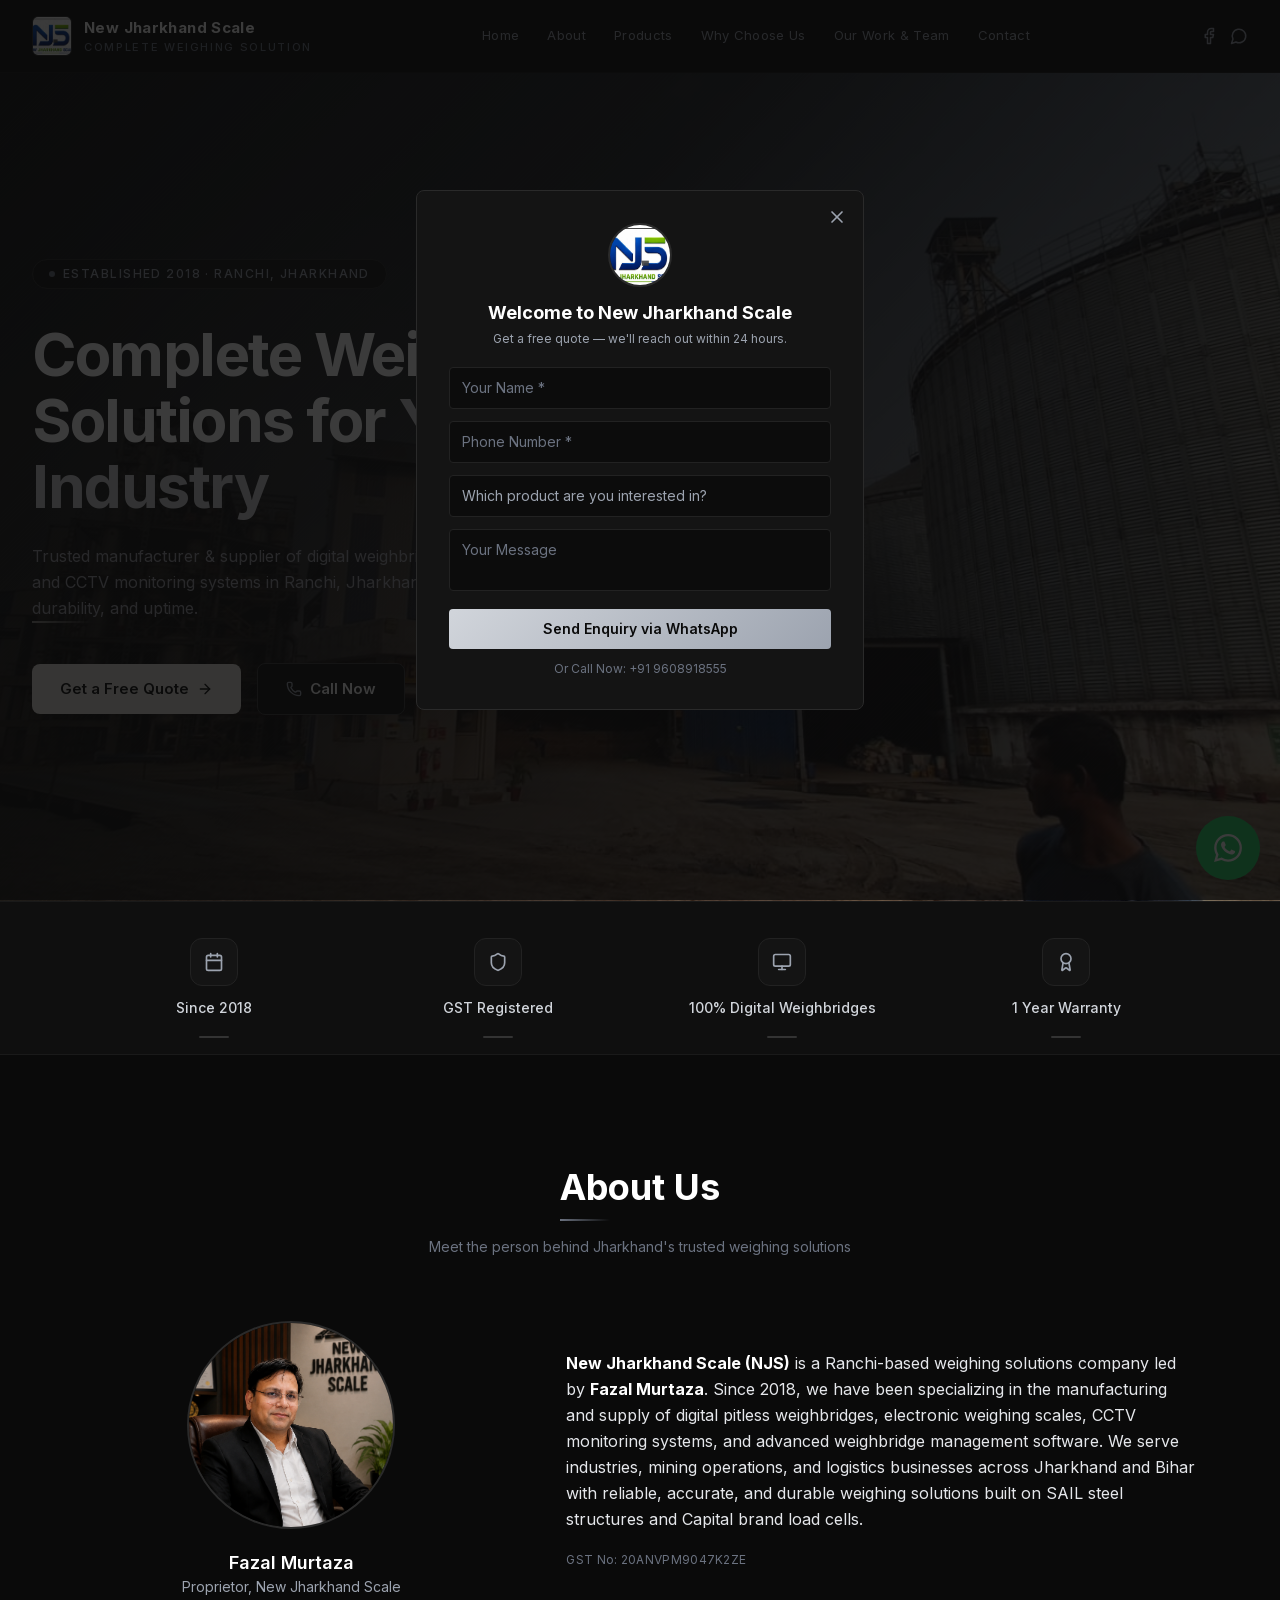
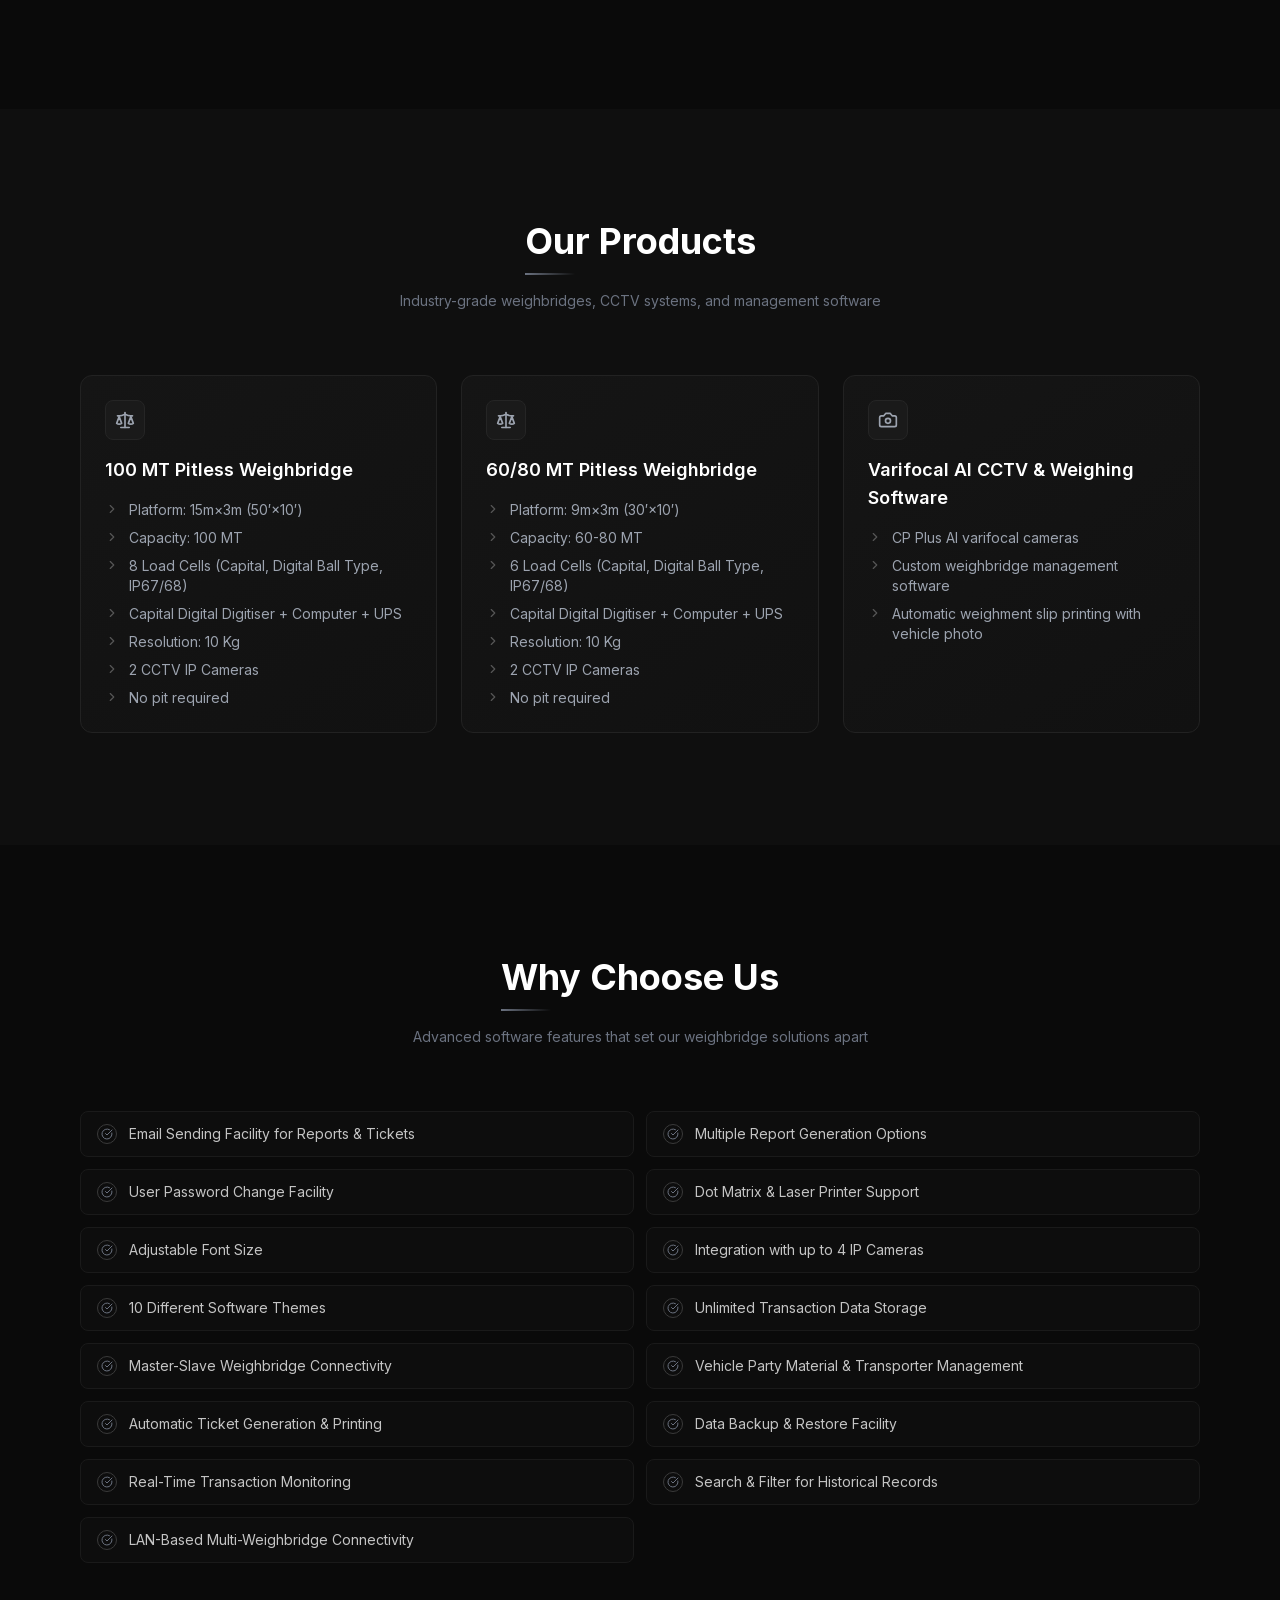
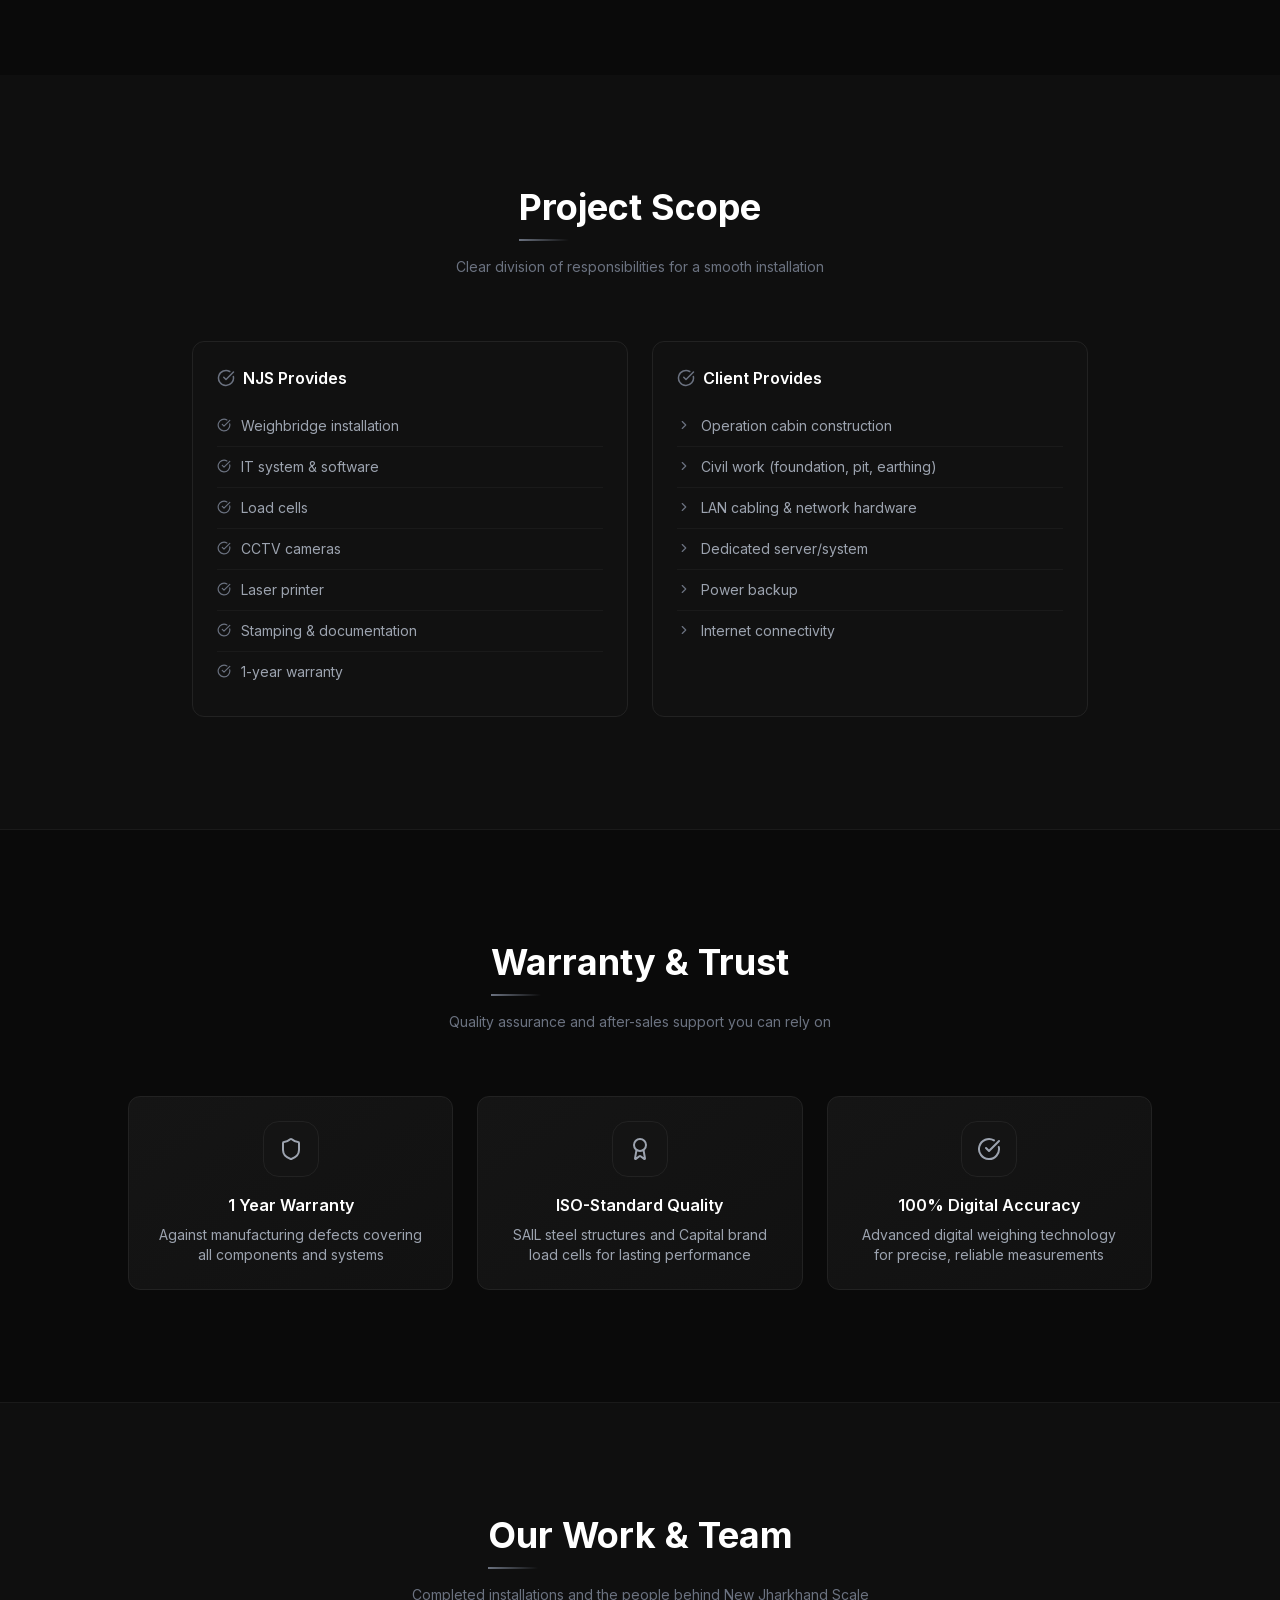
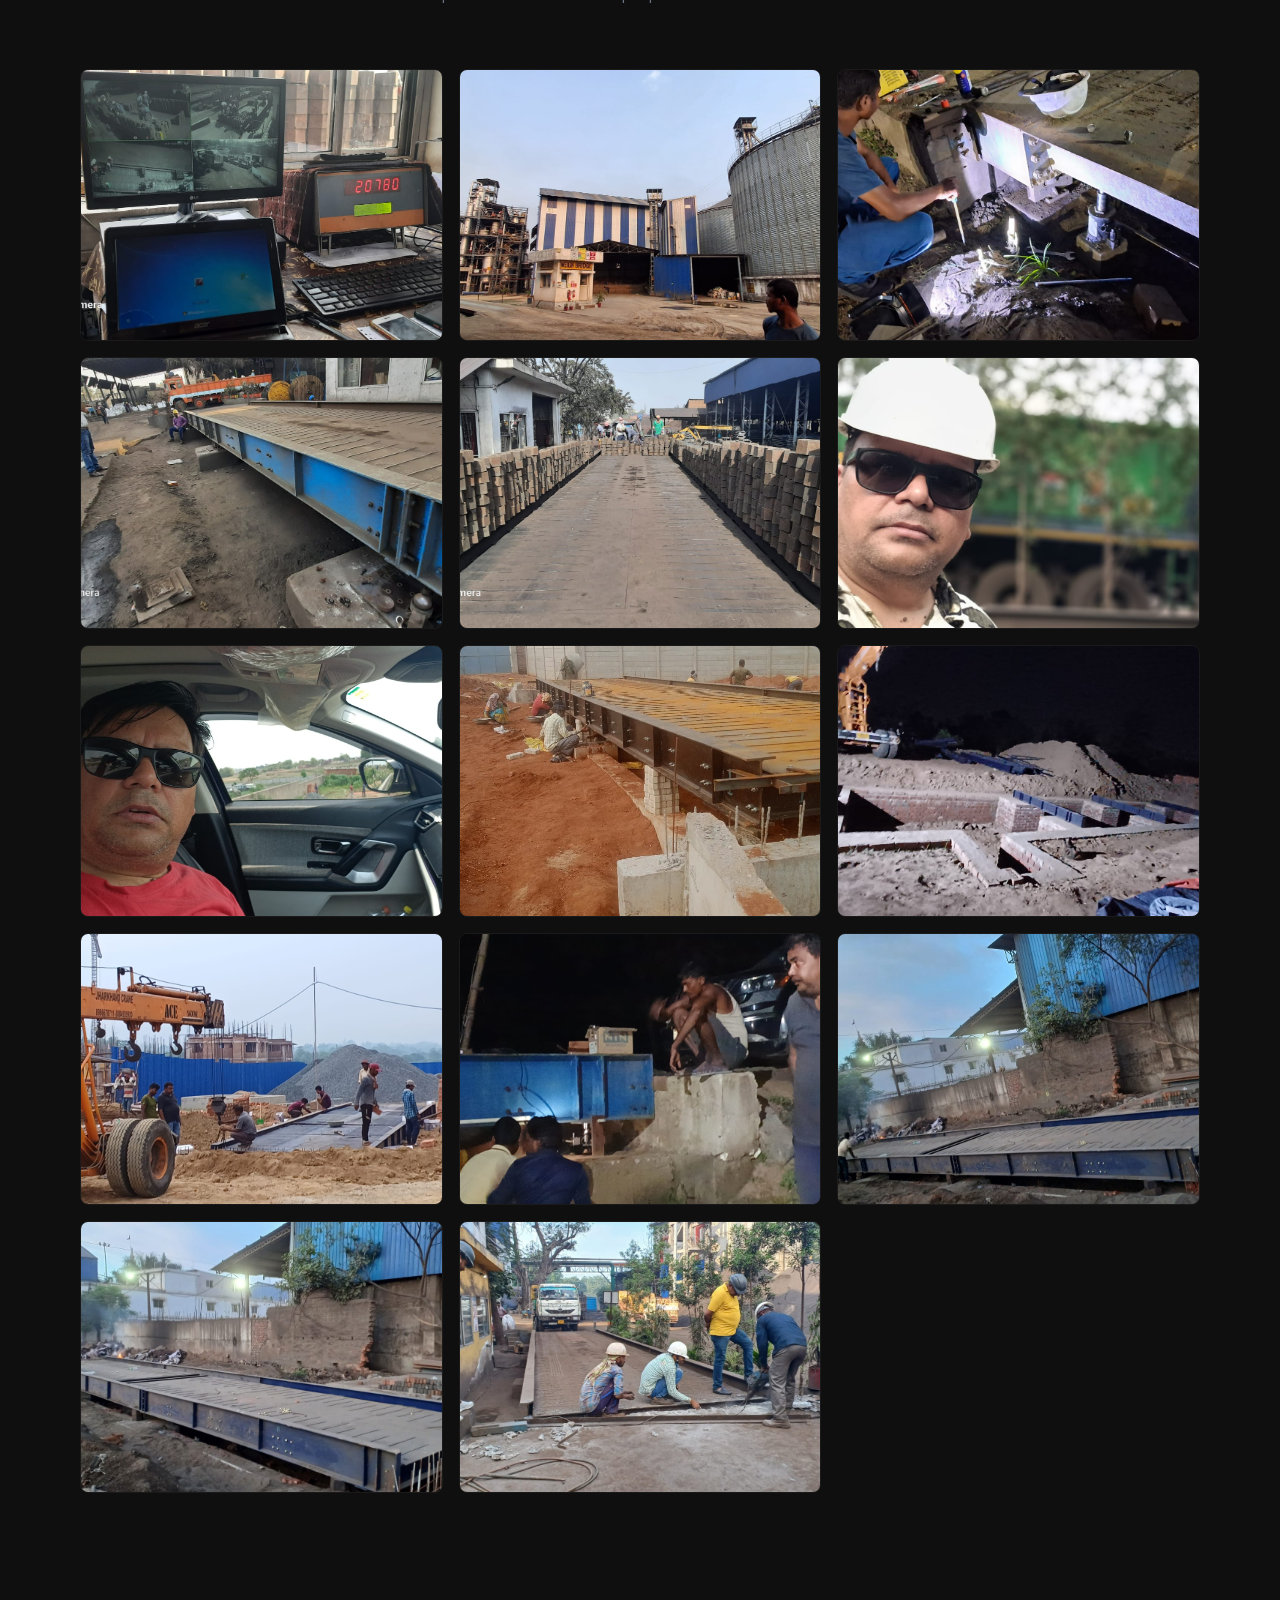
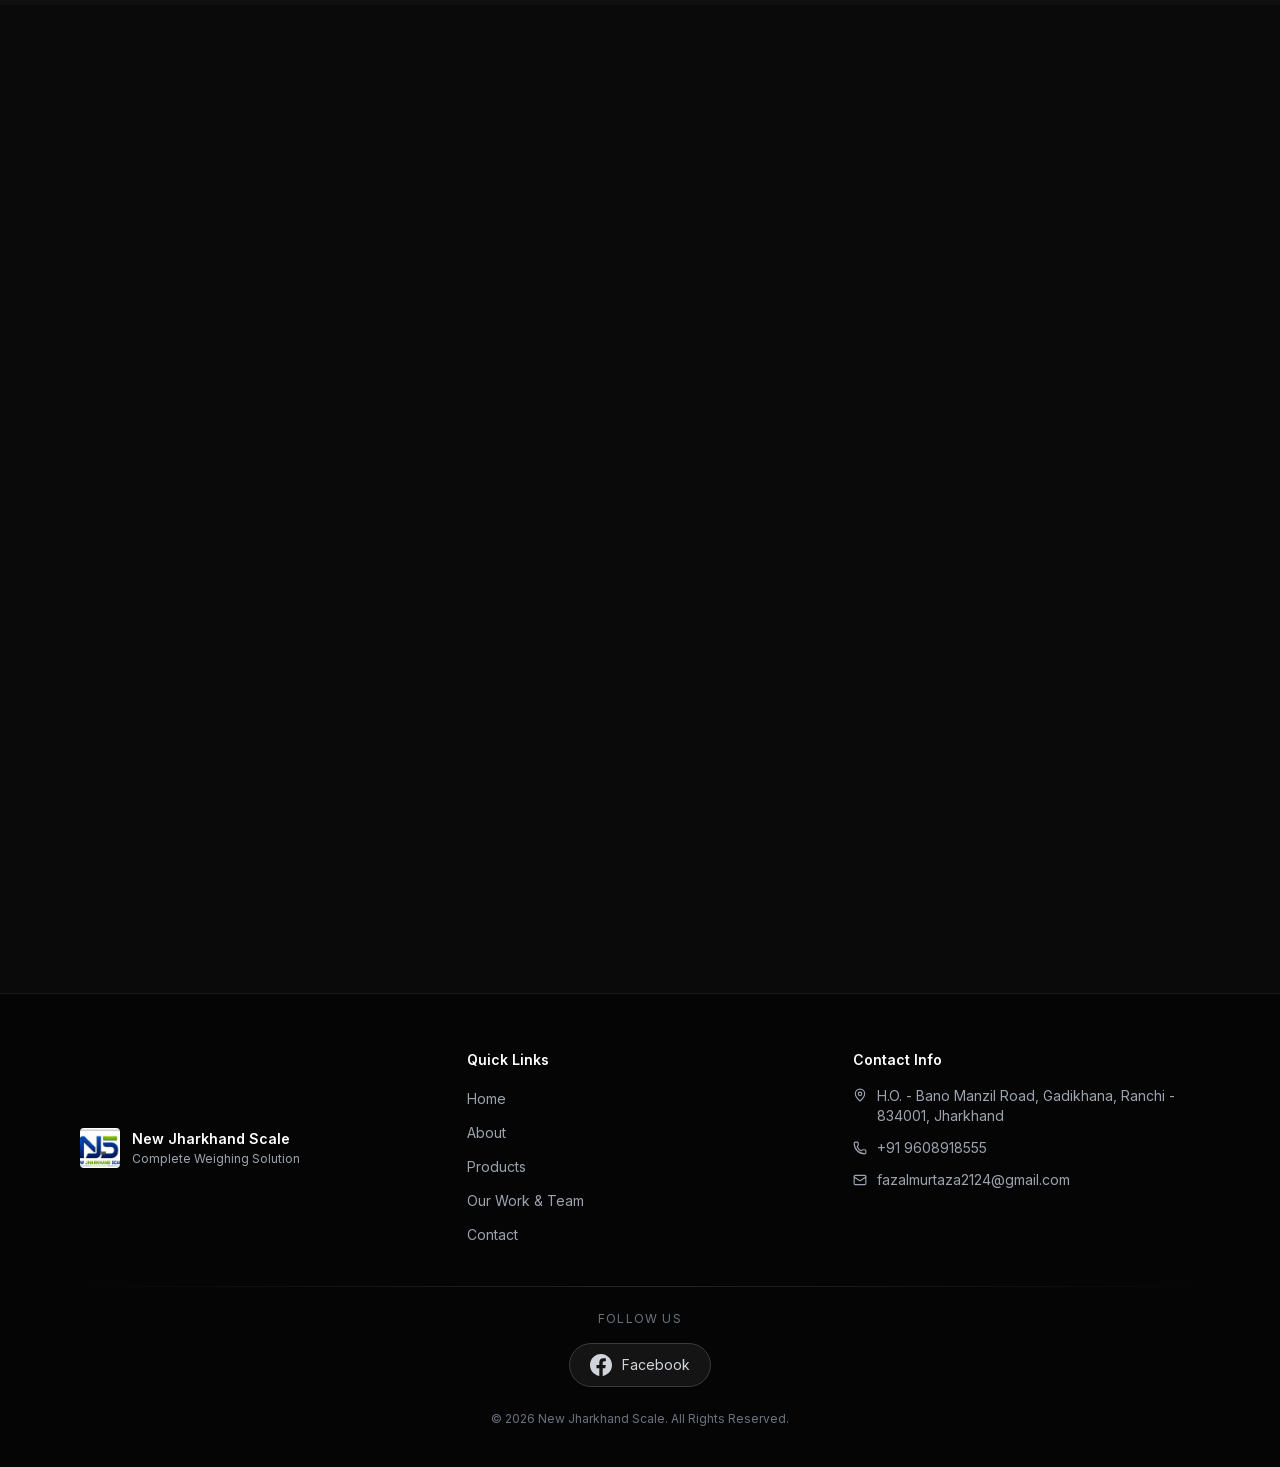
==== commit 4be97fa0: "Update index.html" ====
--- a/index.html
+++ b/index.html
@@ -1 +1 @@
-<!DOCTYPE html><!--MO_9eECiW6Lyhl9cClgAl--><html lang="en" class="dark"><head><meta charSet="utf-8"/><meta name="viewport" content="width=device-width, initial-scale=1"/><link rel="preload" href="/_next/static/media/83afe278b6a6bb3c-s.p.3a6ba036.woff2" as="font" crossorigin="" type="font/woff2"/><link rel="preload" as="image" href="/images/njs-logo.jpg"/><link rel="preload" as="image" href="/images/fazal-murtaza.png"/><link rel="stylesheet" href="/_next/static/chunks/9b49a81621fff551.css" data-precedence="next"/><link rel="stylesheet" href="/_next/static/chunks/481383de991edaf0.css" data-precedence="next"/><link rel="preload" as="script" fetchPriority="low" href="/_next/static/chunks/4b9eae0c8dc7e975.js"/><script src="/_next/static/chunks/771dedee3f5e1621.js" async=""></script><script src="/_next/static/chunks/36eb040fd7f092fc.js" async=""></script><script src="/_next/static/chunks/turbopack-c354d4528eaf889b.js" async=""></script><script src="/_next/static/chunks/2f236954d6a65e12.js" async=""></script><script src="/_next/static/chunks/c6e9ab3d0e1d3fc0.js" async=""></script><meta name="next-size-adjust" content=""/><title>New Jharkhand Scale (NJS) | Complete Weighing Solution</title><meta name="description" content="Ranchi&#x27;s trusted weighing solutions provider since 2018 — digital weighbridges, CCTV monitoring &amp; weighing software. Manufacturer &amp; supplier of pitless weighbridges, electronic scales in Jharkhand &amp; Bihar."/><meta name="author" content="New Jharkhand Scale"/><meta name="keywords" content="weighbridge,digital weighbridge,pitless weighbridge,weighing scale,CCTV monitoring,weighing software,Ranchi,Jharkhand,New Jharkhand Scale,NJS"/><meta property="og:title" content="New Jharkhand Scale | Complete Weighing Solution"/><meta property="og:description" content="Trusted manufacturer &amp; supplier of digital weighbridges, weighing scales &amp; CCTV monitoring systems in Ranchi, Jharkhand."/><meta property="og:type" content="website"/><meta name="twitter:card" content="summary"/><meta name="twitter:title" content="New Jharkhand Scale | Complete Weighing Solution"/><meta name="twitter:description" content="Trusted manufacturer &amp; supplier of digital weighbridges, weighing scales &amp; CCTV monitoring systems in Ranchi, Jharkhand."/><link rel="icon" href="/images/njs-logo.jpg"/><script src="/_next/static/chunks/a6dad97d9634a72d.js" noModule=""></script></head><body class="inter_5ba3adcc-module__M5nlAW__variable antialiased font-sans" style="background-color:#0a0a0a;color:#e5e7eb"><div hidden=""><!--$--><!--/$--></div><div class="min-h-screen flex flex-col relative"><div class="brushed-metal-subtle" aria-hidden="true"></div><header class="sticky top-0 z-50 bg-[#0a0a0a]/90 backdrop-blur-md border-b border-[#1a1a1a]/60"><div class="max-w-7xl mx-auto px-5 sm:px-8 h-16 sm:h-[72px] flex items-center justify-between"><a href="#home" class="flex items-center gap-3"><img src="/images/njs-logo.jpg" alt="NJS Logo" class="h-9 w-9 sm:h-10 sm:w-10 rounded-md object-cover border border-[#2a2a2a]"/><div class="leading-tight"><span class="font-bold text-white text-sm sm:text-[15px] tracking-wide block">New Jharkhand Scale</span><span class="text-[10px] sm:text-[11px] text-[#6b7280] tracking-[0.15em] uppercase font-medium block mt-0.5">Complete Weighing Solution</span></div></a><nav class="hidden lg:flex items-center gap-7" aria-label="Main navigation"><a href="#home" class="text-[13px] text-[#9ca3af] hover:text-white transition-colors duration-200 tracking-wide">Home</a><a href="#about" class="text-[13px] text-[#9ca3af] hover:text-white transition-colors duration-200 tracking-wide">About</a><a href="#products" class="text-[13px] text-[#9ca3af] hover:text-white transition-colors duration-200 tracking-wide">Products</a><a href="#whychoose" class="text-[13px] text-[#9ca3af] hover:text-white transition-colors duration-200 tracking-wide">Why Choose Us</a><a href="#gallery" class="text-[13px] text-[#9ca3af] hover:text-white transition-colors duration-200 tracking-wide">Our Work &amp; Team</a><a href="#contact" class="text-[13px] text-[#9ca3af] hover:text-white transition-colors duration-200 tracking-wide">Contact</a></nav><div class="flex items-center gap-2 sm:gap-3"><a href="https://www.facebook.com/newjharkhandscale" target="_blank" rel="noopener noreferrer" class="hidden sm:block text-[#9ca3af] hover:text-white transition-colors duration-200" aria-label="Facebook"><svg xmlns="http://www.w3.org/2000/svg" width="18" height="18" viewBox="0 0 24 24" fill="none" stroke="currentColor" stroke-width="2" stroke-linecap="round" stroke-linejoin="round" class="lucide lucide-facebook" aria-hidden="true"><path d="M18 2h-3a5 5 0 0 0-5 5v3H7v4h3v8h4v-8h3l1-4h-4V7a1 1 0 0 1 1-1h3z"></path></svg></a><a href="https://wa.me/919608918555?text=Hi%2C%20I%27m%20interested%20in%20your%20weighing%20solutions" target="_blank" rel="noopener noreferrer" class="hidden sm:block text-[#9ca3af] hover:text-white transition-colors duration-200" aria-label="WhatsApp"><svg xmlns="http://www.w3.org/2000/svg" width="18" height="18" viewBox="0 0 24 24" fill="none" stroke="currentColor" stroke-width="2" stroke-linecap="round" stroke-linejoin="round" class="lucide lucide-message-circle" aria-hidden="true"><path d="M7.9 20A9 9 0 1 0 4 16.1L2 22Z"></path></svg></a><button class="lg:hidden text-[#9ca3af] hover:text-white transition-colors duration-200 ml-1" aria-label="Toggle menu"><svg xmlns="http://www.w3.org/2000/svg" width="22" height="22" viewBox="0 0 24 24" fill="none" stroke="currentColor" stroke-width="2" stroke-linecap="round" stroke-linejoin="round" class="lucide lucide-menu" aria-hidden="true"><path d="M4 12h16"></path><path d="M4 18h16"></path><path d="M4 6h16"></path></svg></button></div></div></header><main class="flex-1 relative z-10"><section id="home" class="brushed-metal-bg relative w-full min-h-[92vh] flex items-center overflow-hidden" style="background-image:linear-gradient(135deg, rgba(8,8,8,0.97) 0%, rgba(10,10,10,0.88) 35%, rgba(10,10,10,0.55) 65%, rgba(10,10,10,0.3) 100%), url(/images/img3.jpg);background-size:cover;background-position:center;background-repeat:no-repeat"><div class="absolute top-1/2 left-1/4 -translate-x-1/2 -translate-y-1/2 w-[600px] h-[600px] rounded-full opacity-[0.04] pointer-events-none" style="background:radial-gradient(circle, rgba(255,255,255,0.8) 0%, transparent 70%)" aria-hidden="true"></div><div class="relative z-10 max-w-7xl mx-auto px-5 sm:px-8 py-24 md:py-32 lg:py-36 w-full"><div class="mb-6 sm:mb-8 hero-badge"><span class="inline-flex items-center gap-2 px-4 py-1.5 rounded-full border border-[#2a2a2a] bg-[#111111]/80 backdrop-blur-sm text-[11px] sm:text-xs text-[#9ca3af] tracking-[0.12em] uppercase font-medium"><span class="w-1.5 h-1.5 rounded-full bg-[#6b7280] inline-block"></span>Established 2018 · Ranchi, Jharkhand</span></div><h1 class="text-[2.25rem] sm:text-4xl md:text-5xl lg:text-[3.5rem] xl:text-6xl font-extrabold text-white max-w-[720px] leading-[1.1] tracking-tight hero-headline">Complete Weighing<br/>Solutions for<!-- --> <span class="text-[#d4d4d8]">Your Industry</span></h1><p class="text-[#a1a1aa] mt-5 sm:mt-6 max-w-xl text-[15px] sm:text-base leading-relaxed hero-sub">Trusted manufacturer &amp; supplier of digital weighbridges, weighing scales and CCTV monitoring systems in Ranchi, Jharkhand — built for accuracy, durability, and uptime.</p><div class="hero-line"></div><div class="flex flex-wrap items-center gap-3 sm:gap-4 mt-8 sm:mt-10 hero-cta"><a href="#contact" class="group inline-flex items-center gap-2 px-6 sm:px-7 py-3 sm:py-3.5 rounded-lg bg-[#e8e4de] hover:bg-[#f0ece5] text-[#0a0a0a] font-semibold text-sm sm:text-[15px] transition-all duration-300 hover:shadow-[0_0_24px_rgba(232,228,222,0.15)]">Get a Free Quote<svg xmlns="http://www.w3.org/2000/svg" width="16" height="16" viewBox="0 0 24 24" fill="none" stroke="currentColor" stroke-width="2" stroke-linecap="round" stroke-linejoin="round" class="lucide lucide-arrow-right group-hover:translate-x-0.5 transition-transform duration-200" aria-hidden="true"><path d="M5 12h14"></path><path d="m12 5 7 7-7 7"></path></svg></a><a href="tel:+919608918555" class="inline-flex items-center gap-2 px-6 sm:px-7 py-3 sm:py-3.5 rounded-lg border border-[#3a3a3a] bg-[#0f0f0f] hover:bg-[#1a1a1a] hover:border-[#4a4a4a] text-white font-semibold text-sm sm:text-[15px] transition-all duration-300"><svg xmlns="http://www.w3.org/2000/svg" width="16" height="16" viewBox="0 0 24 24" fill="none" stroke="currentColor" stroke-width="2" stroke-linecap="round" stroke-linejoin="round" class="lucide lucide-phone text-[#9ca3af]" aria-hidden="true"><path d="M13.832 16.568a1 1 0 0 0 1.213-.303l.355-.465A2 2 0 0 1 17 15h3a2 2 0 0 1 2 2v3a2 2 0 0 1-2 2A18 18 0 0 1 2 4a2 2 0 0 1 2-2h3a2 2 0 0 1 2 2v3a2 2 0 0 1-.8 1.6l-.468.351a1 1 0 0 0-.292 1.233 14 14 0 0 0 6.392 6.384"></path></svg>Call Now</a></div></div></section><section class="bg-[#0f0f0f] border-y border-[#1a1a1a] py-6 relative z-10"><div class="max-w-6xl mx-auto px-4 grid grid-cols-2 md:grid-cols-4 gap-4 text-center"><div class="flex flex-col items-center gap-3 py-3 stat-item"><div class="w-12 h-12 rounded-xl bg-[#141414] border border-[#222] flex items-center justify-center"><svg xmlns="http://www.w3.org/2000/svg" width="20" height="20" viewBox="0 0 24 24" fill="none" stroke="currentColor" stroke-width="2" stroke-linecap="round" stroke-linejoin="round" class="lucide lucide-calendar text-[#9ca3af]" aria-hidden="true"><path d="M8 2v4"></path><path d="M16 2v4"></path><rect width="18" height="18" x="3" y="4" rx="2"></rect><path d="M3 10h18"></path></svg></div><span class="text-xs sm:text-sm text-[#d1d5db] font-medium">Since 2018</span></div><div class="flex flex-col items-center gap-3 py-3 stat-item"><div class="w-12 h-12 rounded-xl bg-[#141414] border border-[#222] flex items-center justify-center"><svg xmlns="http://www.w3.org/2000/svg" width="20" height="20" viewBox="0 0 24 24" fill="none" stroke="currentColor" stroke-width="2" stroke-linecap="round" stroke-linejoin="round" class="lucide lucide-shield text-[#9ca3af]" aria-hidden="true"><path d="M20 13c0 5-3.5 7.5-7.66 8.95a1 1 0 0 1-.67-.01C7.5 20.5 4 18 4 13V6a1 1 0 0 1 1-1c2 0 4.5-1.2 6.24-2.72a1.17 1.17 0 0 1 1.52 0C14.51 3.81 17 5 19 5a1 1 0 0 1 1 1z"></path></svg></div><span class="text-xs sm:text-sm text-[#d1d5db] font-medium">GST Registered</span></div><div class="flex flex-col items-center gap-3 py-3 stat-item"><div class="w-12 h-12 rounded-xl bg-[#141414] border border-[#222] flex items-center justify-center"><svg xmlns="http://www.w3.org/2000/svg" width="20" height="20" viewBox="0 0 24 24" fill="none" stroke="currentColor" stroke-width="2" stroke-linecap="round" stroke-linejoin="round" class="lucide lucide-monitor text-[#9ca3af]" aria-hidden="true"><rect width="20" height="14" x="2" y="3" rx="2"></rect><line x1="8" x2="16" y1="21" y2="21"></line><line x1="12" x2="12" y1="17" y2="21"></line></svg></div><span class="text-xs sm:text-sm text-[#d1d5db] font-medium">100% Digital Weighbridges</span></div><div class="flex flex-col items-center gap-3 py-3 stat-item"><div class="w-12 h-12 rounded-xl bg-[#141414] border border-[#222] flex items-center justify-center"><svg xmlns="http://www.w3.org/2000/svg" width="20" height="20" viewBox="0 0 24 24" fill="none" stroke="currentColor" stroke-width="2" stroke-linecap="round" stroke-linejoin="round" class="lucide lucide-award text-[#9ca3af]" aria-hidden="true"><path d="m15.477 12.89 1.515 8.526a.5.5 0 0 1-.81.47l-3.58-2.687a1 1 0 0 0-1.197 0l-3.586 2.686a.5.5 0 0 1-.81-.469l1.514-8.526"></path><circle cx="12" cy="8" r="6"></circle></svg></div><span class="text-xs sm:text-sm text-[#d1d5db] font-medium">1 Year Warranty</span></div></div></section><section id="about" class="bg-[#0a0a0a] py-20 md:py-28 relative z-10"><div class="max-w-6xl mx-auto px-4"><div class="text-center mb-12 md:mb-16 reveal"><h2 class="text-2xl md:text-3xl lg:text-4xl font-bold text-white section-heading inline-block">About Us</h2><p class="text-[#6b7280] text-sm mt-4 max-w-lg mx-auto">Meet the person behind Jharkhand&#x27;s trusted weighing solutions</p></div><div class="flex flex-col md:flex-row gap-12 md:gap-16 items-center"><div class="md:w-2/5 flex flex-col items-center reveal-left"><img src="/images/fazal-murtaza.png" alt="Fazal Murtaza - Proprietor" class="w-52 h-52 rounded-full object-cover border-2 border-[#2a2a2a] about-photo-ring"/><h3 class="font-semibold text-white mt-5 text-lg">Fazal Murtaza</h3><p class="text-sm text-[#9ca3af]">Proprietor, New Jharkhand Scale</p></div><div class="md:w-3/5 reveal-right"><p class="text-[#e5e7eb] leading-relaxed"><strong class="text-white">New Jharkhand Scale (NJS)</strong> <!-- -->is a Ranchi-based weighing solutions company led by<!-- --> <strong class="text-white">Fazal Murtaza</strong>. Since 2018, we have been specializing in the manufacturing and supply of digital pitless weighbridges, electronic weighing scales, CCTV monitoring systems, and advanced weighbridge management software. We serve industries, mining operations, and logistics businesses across Jharkhand and Bihar with reliable, accurate, and durable weighing solutions built on SAIL steel structures and Capital brand load cells.</p><p class="text-[#6b7280] text-xs mt-5 tracking-wide">GST No: 20ANVPM9047K2ZE</p></div></div></div></section><section id="products" class="bg-[#0f0f0f] py-20 md:py-28 relative z-10"><div class="max-w-6xl mx-auto px-4"><div class="text-center mb-12 md:mb-16 reveal"><h2 class="text-2xl md:text-3xl lg:text-4xl font-bold text-white section-heading inline-block">Our Products</h2><p class="text-[#6b7280] text-sm mt-4 max-w-lg mx-auto">Industry-grade weighbridges, CCTV systems, and management software</p></div><div class="grid grid-cols-1 md:grid-cols-3 gap-6"><div class="premium-card rounded-xl p-6 reveal" style="transition-delay:0ms"><div class="w-10 h-10 rounded-lg bg-[#1a1a1a] border border-[#252525] flex items-center justify-center mb-4"><svg xmlns="http://www.w3.org/2000/svg" width="20" height="20" viewBox="0 0 24 24" fill="none" stroke="currentColor" stroke-width="2" stroke-linecap="round" stroke-linejoin="round" class="lucide lucide-scale text-[#9ca3af]" aria-hidden="true"><path d="m16 16 3-8 3 8c-.87.65-1.92 1-3 1s-2.13-.35-3-1Z"></path><path d="m2 16 3-8 3 8c-.87.65-1.92 1-3 1s-2.13-.35-3-1Z"></path><path d="M7 21h10"></path><path d="M12 3v18"></path><path d="M3 7h2c2 0 5-1 7-2 2 1 5 2 7 2h2"></path></svg></div><h3 class="text-lg font-semibold text-white mb-4">100 MT Pitless Weighbridge</h3><ul class="space-y-2"><li class="flex items-start gap-2.5 text-sm text-[#9ca3af]"><svg xmlns="http://www.w3.org/2000/svg" width="14" height="14" viewBox="0 0 24 24" fill="none" stroke="currentColor" stroke-width="2" stroke-linecap="round" stroke-linejoin="round" class="lucide lucide-chevron-right text-[#555] mt-0.5 shrink-0" aria-hidden="true"><path d="m9 18 6-6-6-6"></path></svg><span>Platform: 15m×3m (50′×10′)</span></li><li class="flex items-start gap-2.5 text-sm text-[#9ca3af]"><svg xmlns="http://www.w3.org/2000/svg" width="14" height="14" viewBox="0 0 24 24" fill="none" stroke="currentColor" stroke-width="2" stroke-linecap="round" stroke-linejoin="round" class="lucide lucide-chevron-right text-[#555] mt-0.5 shrink-0" aria-hidden="true"><path d="m9 18 6-6-6-6"></path></svg><span>Capacity: 100 MT</span></li><li class="flex items-start gap-2.5 text-sm text-[#9ca3af]"><svg xmlns="http://www.w3.org/2000/svg" width="14" height="14" viewBox="0 0 24 24" fill="none" stroke="currentColor" stroke-width="2" stroke-linecap="round" stroke-linejoin="round" class="lucide lucide-chevron-right text-[#555] mt-0.5 shrink-0" aria-hidden="true"><path d="m9 18 6-6-6-6"></path></svg><span>8 Load Cells (Capital, Digital Ball Type, IP67/68)</span></li><li class="flex items-start gap-2.5 text-sm text-[#9ca3af]"><svg xmlns="http://www.w3.org/2000/svg" width="14" height="14" viewBox="0 0 24 24" fill="none" stroke="currentColor" stroke-width="2" stroke-linecap="round" stroke-linejoin="round" class="lucide lucide-chevron-right text-[#555] mt-0.5 shrink-0" aria-hidden="true"><path d="m9 18 6-6-6-6"></path></svg><span>Capital Digital Digitiser + Computer + UPS</span></li><li class="flex items-start gap-2.5 text-sm text-[#9ca3af]"><svg xmlns="http://www.w3.org/2000/svg" width="14" height="14" viewBox="0 0 24 24" fill="none" stroke="currentColor" stroke-width="2" stroke-linecap="round" stroke-linejoin="round" class="lucide lucide-chevron-right text-[#555] mt-0.5 shrink-0" aria-hidden="true"><path d="m9 18 6-6-6-6"></path></svg><span>Resolution: 10 Kg</span></li><li class="flex items-start gap-2.5 text-sm text-[#9ca3af]"><svg xmlns="http://www.w3.org/2000/svg" width="14" height="14" viewBox="0 0 24 24" fill="none" stroke="currentColor" stroke-width="2" stroke-linecap="round" stroke-linejoin="round" class="lucide lucide-chevron-right text-[#555] mt-0.5 shrink-0" aria-hidden="true"><path d="m9 18 6-6-6-6"></path></svg><span>2 CCTV IP Cameras</span></li><li class="flex items-start gap-2.5 text-sm text-[#9ca3af]"><svg xmlns="http://www.w3.org/2000/svg" width="14" height="14" viewBox="0 0 24 24" fill="none" stroke="currentColor" stroke-width="2" stroke-linecap="round" stroke-linejoin="round" class="lucide lucide-chevron-right text-[#555] mt-0.5 shrink-0" aria-hidden="true"><path d="m9 18 6-6-6-6"></path></svg><span>No pit required</span></li></ul></div><div class="premium-card rounded-xl p-6 reveal" style="transition-delay:100ms"><div class="w-10 h-10 rounded-lg bg-[#1a1a1a] border border-[#252525] flex items-center justify-center mb-4"><svg xmlns="http://www.w3.org/2000/svg" width="20" height="20" viewBox="0 0 24 24" fill="none" stroke="currentColor" stroke-width="2" stroke-linecap="round" stroke-linejoin="round" class="lucide lucide-scale text-[#9ca3af]" aria-hidden="true"><path d="m16 16 3-8 3 8c-.87.65-1.92 1-3 1s-2.13-.35-3-1Z"></path><path d="m2 16 3-8 3 8c-.87.65-1.92 1-3 1s-2.13-.35-3-1Z"></path><path d="M7 21h10"></path><path d="M12 3v18"></path><path d="M3 7h2c2 0 5-1 7-2 2 1 5 2 7 2h2"></path></svg></div><h3 class="text-lg font-semibold text-white mb-4">60/80 MT Pitless Weighbridge</h3><ul class="space-y-2"><li class="flex items-start gap-2.5 text-sm text-[#9ca3af]"><svg xmlns="http://www.w3.org/2000/svg" width="14" height="14" viewBox="0 0 24 24" fill="none" stroke="currentColor" stroke-width="2" stroke-linecap="round" stroke-linejoin="round" class="lucide lucide-chevron-right text-[#555] mt-0.5 shrink-0" aria-hidden="true"><path d="m9 18 6-6-6-6"></path></svg><span>Platform: 9m×3m (30′×10′)</span></li><li class="flex items-start gap-2.5 text-sm text-[#9ca3af]"><svg xmlns="http://www.w3.org/2000/svg" width="14" height="14" viewBox="0 0 24 24" fill="none" stroke="currentColor" stroke-width="2" stroke-linecap="round" stroke-linejoin="round" class="lucide lucide-chevron-right text-[#555] mt-0.5 shrink-0" aria-hidden="true"><path d="m9 18 6-6-6-6"></path></svg><span>Capacity: 60-80 MT</span></li><li class="flex items-start gap-2.5 text-sm text-[#9ca3af]"><svg xmlns="http://www.w3.org/2000/svg" width="14" height="14" viewBox="0 0 24 24" fill="none" stroke="currentColor" stroke-width="2" stroke-linecap="round" stroke-linejoin="round" class="lucide lucide-chevron-right text-[#555] mt-0.5 shrink-0" aria-hidden="true"><path d="m9 18 6-6-6-6"></path></svg><span>6 Load Cells (Capital, Digital Ball Type, IP67/68)</span></li><li class="flex items-start gap-2.5 text-sm text-[#9ca3af]"><svg xmlns="http://www.w3.org/2000/svg" width="14" height="14" viewBox="0 0 24 24" fill="none" stroke="currentColor" stroke-width="2" stroke-linecap="round" stroke-linejoin="round" class="lucide lucide-chevron-right text-[#555] mt-0.5 shrink-0" aria-hidden="true"><path d="m9 18 6-6-6-6"></path></svg><span>Capital Digital Digitiser + Computer + UPS</span></li><li class="flex items-start gap-2.5 text-sm text-[#9ca3af]"><svg xmlns="http://www.w3.org/2000/svg" width="14" height="14" viewBox="0 0 24 24" fill="none" stroke="currentColor" stroke-width="2" stroke-linecap="round" stroke-linejoin="round" class="lucide lucide-chevron-right text-[#555] mt-0.5 shrink-0" aria-hidden="true"><path d="m9 18 6-6-6-6"></path></svg><span>Resolution: 10 Kg</span></li><li class="flex items-start gap-2.5 text-sm text-[#9ca3af]"><svg xmlns="http://www.w3.org/2000/svg" width="14" height="14" viewBox="0 0 24 24" fill="none" stroke="currentColor" stroke-width="2" stroke-linecap="round" stroke-linejoin="round" class="lucide lucide-chevron-right text-[#555] mt-0.5 shrink-0" aria-hidden="true"><path d="m9 18 6-6-6-6"></path></svg><span>2 CCTV IP Cameras</span></li><li class="flex items-start gap-2.5 text-sm text-[#9ca3af]"><svg xmlns="http://www.w3.org/2000/svg" width="14" height="14" viewBox="0 0 24 24" fill="none" stroke="currentColor" stroke-width="2" stroke-linecap="round" stroke-linejoin="round" class="lucide lucide-chevron-right text-[#555] mt-0.5 shrink-0" aria-hidden="true"><path d="m9 18 6-6-6-6"></path></svg><span>No pit required</span></li></ul></div><div class="premium-card rounded-xl p-6 reveal" style="transition-delay:200ms"><div class="w-10 h-10 rounded-lg bg-[#1a1a1a] border border-[#252525] flex items-center justify-center mb-4"><svg xmlns="http://www.w3.org/2000/svg" width="20" height="20" viewBox="0 0 24 24" fill="none" stroke="currentColor" stroke-width="2" stroke-linecap="round" stroke-linejoin="round" class="lucide lucide-camera text-[#9ca3af]" aria-hidden="true"><path d="M14.5 4h-5L7 7H4a2 2 0 0 0-2 2v9a2 2 0 0 0 2 2h16a2 2 0 0 0 2-2V9a2 2 0 0 0-2-2h-3l-2.5-3z"></path><circle cx="12" cy="13" r="3"></circle></svg></div><h3 class="text-lg font-semibold text-white mb-4">Varifocal AI CCTV &amp; Weighing Software</h3><ul class="space-y-2"><li class="flex items-start gap-2.5 text-sm text-[#9ca3af]"><svg xmlns="http://www.w3.org/2000/svg" width="14" height="14" viewBox="0 0 24 24" fill="none" stroke="currentColor" stroke-width="2" stroke-linecap="round" stroke-linejoin="round" class="lucide lucide-chevron-right text-[#555] mt-0.5 shrink-0" aria-hidden="true"><path d="m9 18 6-6-6-6"></path></svg><span>CP Plus AI varifocal cameras</span></li><li class="flex items-start gap-2.5 text-sm text-[#9ca3af]"><svg xmlns="http://www.w3.org/2000/svg" width="14" height="14" viewBox="0 0 24 24" fill="none" stroke="currentColor" stroke-width="2" stroke-linecap="round" stroke-linejoin="round" class="lucide lucide-chevron-right text-[#555] mt-0.5 shrink-0" aria-hidden="true"><path d="m9 18 6-6-6-6"></path></svg><span>Custom weighbridge management software</span></li><li class="flex items-start gap-2.5 text-sm text-[#9ca3af]"><svg xmlns="http://www.w3.org/2000/svg" width="14" height="14" viewBox="0 0 24 24" fill="none" stroke="currentColor" stroke-width="2" stroke-linecap="round" stroke-linejoin="round" class="lucide lucide-chevron-right text-[#555] mt-0.5 shrink-0" aria-hidden="true"><path d="m9 18 6-6-6-6"></path></svg><span>Automatic weighment slip printing with vehicle photo</span></li></ul></div></div></div></section><section id="whychoose" class="bg-[#0a0a0a] py-20 md:py-28 relative z-10"><div class="max-w-6xl mx-auto px-4"><div class="text-center mb-12 md:mb-16 reveal"><h2 class="text-2xl md:text-3xl lg:text-4xl font-bold text-white section-heading inline-block">Why Choose Us</h2><p class="text-[#6b7280] text-sm mt-4 max-w-lg mx-auto">Advanced software features that set our weighbridge solutions apart</p></div><div class="grid grid-cols-1 md:grid-cols-2 gap-3 stagger-children"><div class="flex items-center gap-3 px-4 py-3 rounded-lg bg-[#111]/50 border border-[#1a1a1a] hover:border-[#2a2a2a] transition-colors duration-300 reveal"><div class="w-5 h-5 rounded-full border border-[#3a3a3a] flex items-center justify-center shrink-0"><svg xmlns="http://www.w3.org/2000/svg" width="12" height="12" viewBox="0 0 24 24" fill="none" stroke="currentColor" stroke-width="2" stroke-linecap="round" stroke-linejoin="round" class="lucide lucide-circle-check-big text-[#6b7280]" aria-hidden="true"><path d="M21.801 10A10 10 0 1 1 17 3.335"></path><path d="m9 11 3 3L22 4"></path></svg></div><span class="text-sm text-[#c4c4c4]">Email Sending Facility for Reports &amp; Tickets</span></div><div class="flex items-center gap-3 px-4 py-3 rounded-lg bg-[#111]/50 border border-[#1a1a1a] hover:border-[#2a2a2a] transition-colors duration-300 reveal"><div class="w-5 h-5 rounded-full border border-[#3a3a3a] flex items-center justify-center shrink-0"><svg xmlns="http://www.w3.org/2000/svg" width="12" height="12" viewBox="0 0 24 24" fill="none" stroke="currentColor" stroke-width="2" stroke-linecap="round" stroke-linejoin="round" class="lucide lucide-circle-check-big text-[#6b7280]" aria-hidden="true"><path d="M21.801 10A10 10 0 1 1 17 3.335"></path><path d="m9 11 3 3L22 4"></path></svg></div><span class="text-sm text-[#c4c4c4]">Multiple Report Generation Options</span></div><div class="flex items-center gap-3 px-4 py-3 rounded-lg bg-[#111]/50 border border-[#1a1a1a] hover:border-[#2a2a2a] transition-colors duration-300 reveal"><div class="w-5 h-5 rounded-full border border-[#3a3a3a] flex items-center justify-center shrink-0"><svg xmlns="http://www.w3.org/2000/svg" width="12" height="12" viewBox="0 0 24 24" fill="none" stroke="currentColor" stroke-width="2" stroke-linecap="round" stroke-linejoin="round" class="lucide lucide-circle-check-big text-[#6b7280]" aria-hidden="true"><path d="M21.801 10A10 10 0 1 1 17 3.335"></path><path d="m9 11 3 3L22 4"></path></svg></div><span class="text-sm text-[#c4c4c4]">User Password Change Facility</span></div><div class="flex items-center gap-3 px-4 py-3 rounded-lg bg-[#111]/50 border border-[#1a1a1a] hover:border-[#2a2a2a] transition-colors duration-300 reveal"><div class="w-5 h-5 rounded-full border border-[#3a3a3a] flex items-center justify-center shrink-0"><svg xmlns="http://www.w3.org/2000/svg" width="12" height="12" viewBox="0 0 24 24" fill="none" stroke="currentColor" stroke-width="2" stroke-linecap="round" stroke-linejoin="round" class="lucide lucide-circle-check-big text-[#6b7280]" aria-hidden="true"><path d="M21.801 10A10 10 0 1 1 17 3.335"></path><path d="m9 11 3 3L22 4"></path></svg></div><span class="text-sm text-[#c4c4c4]">Dot Matrix &amp; Laser Printer Support</span></div><div class="flex items-center gap-3 px-4 py-3 rounded-lg bg-[#111]/50 border border-[#1a1a1a] hover:border-[#2a2a2a] transition-colors duration-300 reveal"><div class="w-5 h-5 rounded-full border border-[#3a3a3a] flex items-center justify-center shrink-0"><svg xmlns="http://www.w3.org/2000/svg" width="12" height="12" viewBox="0 0 24 24" fill="none" stroke="currentColor" stroke-width="2" stroke-linecap="round" stroke-linejoin="round" class="lucide lucide-circle-check-big text-[#6b7280]" aria-hidden="true"><path d="M21.801 10A10 10 0 1 1 17 3.335"></path><path d="m9 11 3 3L22 4"></path></svg></div><span class="text-sm text-[#c4c4c4]">Adjustable Font Size</span></div><div class="flex items-center gap-3 px-4 py-3 rounded-lg bg-[#111]/50 border border-[#1a1a1a] hover:border-[#2a2a2a] transition-colors duration-300 reveal"><div class="w-5 h-5 rounded-full border border-[#3a3a3a] flex items-center justify-center shrink-0"><svg xmlns="http://www.w3.org/2000/svg" width="12" height="12" viewBox="0 0 24 24" fill="none" stroke="currentColor" stroke-width="2" stroke-linecap="round" stroke-linejoin="round" class="lucide lucide-circle-check-big text-[#6b7280]" aria-hidden="true"><path d="M21.801 10A10 10 0 1 1 17 3.335"></path><path d="m9 11 3 3L22 4"></path></svg></div><span class="text-sm text-[#c4c4c4]">Integration with up to 4 IP Cameras</span></div><div class="flex items-center gap-3 px-4 py-3 rounded-lg bg-[#111]/50 border border-[#1a1a1a] hover:border-[#2a2a2a] transition-colors duration-300 reveal"><div class="w-5 h-5 rounded-full border border-[#3a3a3a] flex items-center justify-center shrink-0"><svg xmlns="http://www.w3.org/2000/svg" width="12" height="12" viewBox="0 0 24 24" fill="none" stroke="currentColor" stroke-width="2" stroke-linecap="round" stroke-linejoin="round" class="lucide lucide-circle-check-big text-[#6b7280]" aria-hidden="true"><path d="M21.801 10A10 10 0 1 1 17 3.335"></path><path d="m9 11 3 3L22 4"></path></svg></div><span class="text-sm text-[#c4c4c4]">10 Different Software Themes</span></div><div class="flex items-center gap-3 px-4 py-3 rounded-lg bg-[#111]/50 border border-[#1a1a1a] hover:border-[#2a2a2a] transition-colors duration-300 reveal"><div class="w-5 h-5 rounded-full border border-[#3a3a3a] flex items-center justify-center shrink-0"><svg xmlns="http://www.w3.org/2000/svg" width="12" height="12" viewBox="0 0 24 24" fill="none" stroke="currentColor" stroke-width="2" stroke-linecap="round" stroke-linejoin="round" class="lucide lucide-circle-check-big text-[#6b7280]" aria-hidden="true"><path d="M21.801 10A10 10 0 1 1 17 3.335"></path><path d="m9 11 3 3L22 4"></path></svg></div><span class="text-sm text-[#c4c4c4]">Unlimited Transaction Data Storage</span></div><div class="flex items-center gap-3 px-4 py-3 rounded-lg bg-[#111]/50 border border-[#1a1a1a] hover:border-[#2a2a2a] transition-colors duration-300 reveal"><div class="w-5 h-5 rounded-full border border-[#3a3a3a] flex items-center justify-center shrink-0"><svg xmlns="http://www.w3.org/2000/svg" width="12" height="12" viewBox="0 0 24 24" fill="none" stroke="currentColor" stroke-width="2" stroke-linecap="round" stroke-linejoin="round" class="lucide lucide-circle-check-big text-[#6b7280]" aria-hidden="true"><path d="M21.801 10A10 10 0 1 1 17 3.335"></path><path d="m9 11 3 3L22 4"></path></svg></div><span class="text-sm text-[#c4c4c4]">Master-Slave Weighbridge Connectivity</span></div><div class="flex items-center gap-3 px-4 py-3 rounded-lg bg-[#111]/50 border border-[#1a1a1a] hover:border-[#2a2a2a] transition-colors duration-300 reveal"><div class="w-5 h-5 rounded-full border border-[#3a3a3a] flex items-center justify-center shrink-0"><svg xmlns="http://www.w3.org/2000/svg" width="12" height="12" viewBox="0 0 24 24" fill="none" stroke="currentColor" stroke-width="2" stroke-linecap="round" stroke-linejoin="round" class="lucide lucide-circle-check-big text-[#6b7280]" aria-hidden="true"><path d="M21.801 10A10 10 0 1 1 17 3.335"></path><path d="m9 11 3 3L22 4"></path></svg></div><span class="text-sm text-[#c4c4c4]">Vehicle Party Material &amp; Transporter Management</span></div><div class="flex items-center gap-3 px-4 py-3 rounded-lg bg-[#111]/50 border border-[#1a1a1a] hover:border-[#2a2a2a] transition-colors duration-300 reveal"><div class="w-5 h-5 rounded-full border border-[#3a3a3a] flex items-center justify-center shrink-0"><svg xmlns="http://www.w3.org/2000/svg" width="12" height="12" viewBox="0 0 24 24" fill="none" stroke="currentColor" stroke-width="2" stroke-linecap="round" stroke-linejoin="round" class="lucide lucide-circle-check-big text-[#6b7280]" aria-hidden="true"><path d="M21.801 10A10 10 0 1 1 17 3.335"></path><path d="m9 11 3 3L22 4"></path></svg></div><span class="text-sm text-[#c4c4c4]">Automatic Ticket Generation &amp; Printing</span></div><div class="flex items-center gap-3 px-4 py-3 rounded-lg bg-[#111]/50 border border-[#1a1a1a] hover:border-[#2a2a2a] transition-colors duration-300 reveal"><div class="w-5 h-5 rounded-full border border-[#3a3a3a] flex items-center justify-center shrink-0"><svg xmlns="http://www.w3.org/2000/svg" width="12" height="12" viewBox="0 0 24 24" fill="none" stroke="currentColor" stroke-width="2" stroke-linecap="round" stroke-linejoin="round" class="lucide lucide-circle-check-big text-[#6b7280]" aria-hidden="true"><path d="M21.801 10A10 10 0 1 1 17 3.335"></path><path d="m9 11 3 3L22 4"></path></svg></div><span class="text-sm text-[#c4c4c4]">Data Backup &amp; Restore Facility</span></div><div class="flex items-center gap-3 px-4 py-3 rounded-lg bg-[#111]/50 border border-[#1a1a1a] hover:border-[#2a2a2a] transition-colors duration-300 reveal"><div class="w-5 h-5 rounded-full border border-[#3a3a3a] flex items-center justify-center shrink-0"><svg xmlns="http://www.w3.org/2000/svg" width="12" height="12" viewBox="0 0 24 24" fill="none" stroke="currentColor" stroke-width="2" stroke-linecap="round" stroke-linejoin="round" class="lucide lucide-circle-check-big text-[#6b7280]" aria-hidden="true"><path d="M21.801 10A10 10 0 1 1 17 3.335"></path><path d="m9 11 3 3L22 4"></path></svg></div><span class="text-sm text-[#c4c4c4]">Real-Time Transaction Monitoring</span></div><div class="flex items-center gap-3 px-4 py-3 rounded-lg bg-[#111]/50 border border-[#1a1a1a] hover:border-[#2a2a2a] transition-colors duration-300 reveal"><div class="w-5 h-5 rounded-full border border-[#3a3a3a] flex items-center justify-center shrink-0"><svg xmlns="http://www.w3.org/2000/svg" width="12" height="12" viewBox="0 0 24 24" fill="none" stroke="currentColor" stroke-width="2" stroke-linecap="round" stroke-linejoin="round" class="lucide lucide-circle-check-big text-[#6b7280]" aria-hidden="true"><path d="M21.801 10A10 10 0 1 1 17 3.335"></path><path d="m9 11 3 3L22 4"></path></svg></div><span class="text-sm text-[#c4c4c4]">Search &amp; Filter for Historical Records</span></div><div class="flex items-center gap-3 px-4 py-3 rounded-lg bg-[#111]/50 border border-[#1a1a1a] hover:border-[#2a2a2a] transition-colors duration-300 reveal"><div class="w-5 h-5 rounded-full border border-[#3a3a3a] flex items-center justify-center shrink-0"><svg xmlns="http://www.w3.org/2000/svg" width="12" height="12" viewBox="0 0 24 24" fill="none" stroke="currentColor" stroke-width="2" stroke-linecap="round" stroke-linejoin="round" class="lucide lucide-circle-check-big text-[#6b7280]" aria-hidden="true"><path d="M21.801 10A10 10 0 1 1 17 3.335"></path><path d="m9 11 3 3L22 4"></path></svg></div><span class="text-sm text-[#c4c4c4]">LAN-Based Multi-Weighbridge Connectivity</span></div></div></div></section><section class="bg-[#0f0f0f] py-20 md:py-28 relative z-10"><div class="max-w-6xl mx-auto px-4"><div class="text-center mb-12 md:mb-16 reveal"><h2 class="text-2xl md:text-3xl lg:text-4xl font-bold text-white section-heading inline-block">Project Scope</h2><p class="text-[#6b7280] text-sm mt-4 max-w-lg mx-auto">Clear division of responsibilities for a smooth installation</p></div><div class="grid grid-cols-1 md:grid-cols-2 gap-6 max-w-4xl mx-auto"><div class="rounded-xl border border-[#222] bg-[#111] p-6 reveal-left"><h3 class="text-white font-semibold mb-4 flex items-center gap-2"><svg xmlns="http://www.w3.org/2000/svg" width="18" height="18" viewBox="0 0 24 24" fill="none" stroke="currentColor" stroke-width="2" stroke-linecap="round" stroke-linejoin="round" class="lucide lucide-circle-check-big text-[#6b7280]" aria-hidden="true"><path d="M21.801 10A10 10 0 1 1 17 3.335"></path><path d="m9 11 3 3L22 4"></path></svg> NJS Provides</h3><ul><li class="flex items-start gap-2.5 text-sm text-[#9ca3af] scope-item"><svg xmlns="http://www.w3.org/2000/svg" width="14" height="14" viewBox="0 0 24 24" fill="none" stroke="currentColor" stroke-width="2" stroke-linecap="round" stroke-linejoin="round" class="lucide lucide-circle-check-big text-[#6b7280] mt-0.5 shrink-0" aria-hidden="true"><path d="M21.801 10A10 10 0 1 1 17 3.335"></path><path d="m9 11 3 3L22 4"></path></svg>Weighbridge installation</li><li class="flex items-start gap-2.5 text-sm text-[#9ca3af] scope-item"><svg xmlns="http://www.w3.org/2000/svg" width="14" height="14" viewBox="0 0 24 24" fill="none" stroke="currentColor" stroke-width="2" stroke-linecap="round" stroke-linejoin="round" class="lucide lucide-circle-check-big text-[#6b7280] mt-0.5 shrink-0" aria-hidden="true"><path d="M21.801 10A10 10 0 1 1 17 3.335"></path><path d="m9 11 3 3L22 4"></path></svg>IT system &amp; software</li><li class="flex items-start gap-2.5 text-sm text-[#9ca3af] scope-item"><svg xmlns="http://www.w3.org/2000/svg" width="14" height="14" viewBox="0 0 24 24" fill="none" stroke="currentColor" stroke-width="2" stroke-linecap="round" stroke-linejoin="round" class="lucide lucide-circle-check-big text-[#6b7280] mt-0.5 shrink-0" aria-hidden="true"><path d="M21.801 10A10 10 0 1 1 17 3.335"></path><path d="m9 11 3 3L22 4"></path></svg>Load cells</li><li class="flex items-start gap-2.5 text-sm text-[#9ca3af] scope-item"><svg xmlns="http://www.w3.org/2000/svg" width="14" height="14" viewBox="0 0 24 24" fill="none" stroke="currentColor" stroke-width="2" stroke-linecap="round" stroke-linejoin="round" class="lucide lucide-circle-check-big text-[#6b7280] mt-0.5 shrink-0" aria-hidden="true"><path d="M21.801 10A10 10 0 1 1 17 3.335"></path><path d="m9 11 3 3L22 4"></path></svg>CCTV cameras</li><li class="flex items-start gap-2.5 text-sm text-[#9ca3af] scope-item"><svg xmlns="http://www.w3.org/2000/svg" width="14" height="14" viewBox="0 0 24 24" fill="none" stroke="currentColor" stroke-width="2" stroke-linecap="round" stroke-linejoin="round" class="lucide lucide-circle-check-big text-[#6b7280] mt-0.5 shrink-0" aria-hidden="true"><path d="M21.801 10A10 10 0 1 1 17 3.335"></path><path d="m9 11 3 3L22 4"></path></svg>Laser printer</li><li class="flex items-start gap-2.5 text-sm text-[#9ca3af] scope-item"><svg xmlns="http://www.w3.org/2000/svg" width="14" height="14" viewBox="0 0 24 24" fill="none" stroke="currentColor" stroke-width="2" stroke-linecap="round" stroke-linejoin="round" class="lucide lucide-circle-check-big text-[#6b7280] mt-0.5 shrink-0" aria-hidden="true"><path d="M21.801 10A10 10 0 1 1 17 3.335"></path><path d="m9 11 3 3L22 4"></path></svg>Stamping &amp; documentation</li><li class="flex items-start gap-2.5 text-sm text-[#9ca3af] scope-item"><svg xmlns="http://www.w3.org/2000/svg" width="14" height="14" viewBox="0 0 24 24" fill="none" stroke="currentColor" stroke-width="2" stroke-linecap="round" stroke-linejoin="round" class="lucide lucide-circle-check-big text-[#6b7280] mt-0.5 shrink-0" aria-hidden="true"><path d="M21.801 10A10 10 0 1 1 17 3.335"></path><path d="m9 11 3 3L22 4"></path></svg>1-year warranty</li></ul></div><div class="rounded-xl border border-[#222] bg-[#111] p-6 reveal-right"><h3 class="text-white font-semibold mb-4 flex items-center gap-2"><svg xmlns="http://www.w3.org/2000/svg" width="18" height="18" viewBox="0 0 24 24" fill="none" stroke="currentColor" stroke-width="2" stroke-linecap="round" stroke-linejoin="round" class="lucide lucide-circle-check-big text-[#6b7280]" aria-hidden="true"><path d="M21.801 10A10 10 0 1 1 17 3.335"></path><path d="m9 11 3 3L22 4"></path></svg> Client Provides</h3><ul><li class="flex items-start gap-2.5 text-sm text-[#9ca3af] scope-item"><svg xmlns="http://www.w3.org/2000/svg" width="14" height="14" viewBox="0 0 24 24" fill="none" stroke="currentColor" stroke-width="2" stroke-linecap="round" stroke-linejoin="round" class="lucide lucide-chevron-right text-[#6b7280] mt-0.5 shrink-0" aria-hidden="true"><path d="m9 18 6-6-6-6"></path></svg>Operation cabin construction</li><li class="flex items-start gap-2.5 text-sm text-[#9ca3af] scope-item"><svg xmlns="http://www.w3.org/2000/svg" width="14" height="14" viewBox="0 0 24 24" fill="none" stroke="currentColor" stroke-width="2" stroke-linecap="round" stroke-linejoin="round" class="lucide lucide-chevron-right text-[#6b7280] mt-0.5 shrink-0" aria-hidden="true"><path d="m9 18 6-6-6-6"></path></svg>Civil work (foundation, pit, earthing)</li><li class="flex items-start gap-2.5 text-sm text-[#9ca3af] scope-item"><svg xmlns="http://www.w3.org/2000/svg" width="14" height="14" viewBox="0 0 24 24" fill="none" stroke="currentColor" stroke-width="2" stroke-linecap="round" stroke-linejoin="round" class="lucide lucide-chevron-right text-[#6b7280] mt-0.5 shrink-0" aria-hidden="true"><path d="m9 18 6-6-6-6"></path></svg>LAN cabling &amp; network hardware</li><li class="flex items-start gap-2.5 text-sm text-[#9ca3af] scope-item"><svg xmlns="http://www.w3.org/2000/svg" width="14" height="14" viewBox="0 0 24 24" fill="none" stroke="currentColor" stroke-width="2" stroke-linecap="round" stroke-linejoin="round" class="lucide lucide-chevron-right text-[#6b7280] mt-0.5 shrink-0" aria-hidden="true"><path d="m9 18 6-6-6-6"></path></svg>Dedicated server/system</li><li class="flex items-start gap-2.5 text-sm text-[#9ca3af] scope-item"><svg xmlns="http://www.w3.org/2000/svg" width="14" height="14" viewBox="0 0 24 24" fill="none" stroke="currentColor" stroke-width="2" stroke-linecap="round" stroke-linejoin="round" class="lucide lucide-chevron-right text-[#6b7280] mt-0.5 shrink-0" aria-hidden="true"><path d="m9 18 6-6-6-6"></path></svg>Power backup</li><li class="flex items-start gap-2.5 text-sm text-[#9ca3af] scope-item"><svg xmlns="http://www.w3.org/2000/svg" width="14" height="14" viewBox="0 0 24 24" fill="none" stroke="currentColor" stroke-width="2" stroke-linecap="round" stroke-linejoin="round" class="lucide lucide-chevron-right text-[#6b7280] mt-0.5 shrink-0" aria-hidden="true"><path d="m9 18 6-6-6-6"></path></svg>Internet connectivity</li></ul></div></div></div></section><section class="bg-[#0a0a0a] py-20 md:py-28 border-y border-[#1a1a1a] relative z-10"><div class="max-w-6xl mx-auto px-4"><div class="text-center mb-12 md:mb-16 reveal"><h2 class="text-2xl md:text-3xl lg:text-4xl font-bold text-white section-heading inline-block">Warranty &amp; Trust</h2><p class="text-[#6b7280] text-sm mt-4 max-w-lg mx-auto">Quality assurance and after-sales support you can rely on</p></div><div class="grid grid-cols-1 md:grid-cols-3 gap-6 max-w-5xl mx-auto"><div class="text-center p-6 rounded-xl border border-[#1a1a1a] bg-[#111]/50 premium-card reveal" style="transition-delay:0ms"><div class="w-14 h-14 mx-auto rounded-2xl bg-[#141414] border border-[#222] flex items-center justify-center mb-4"><svg xmlns="http://www.w3.org/2000/svg" width="24" height="24" viewBox="0 0 24 24" fill="none" stroke="currentColor" stroke-width="2" stroke-linecap="round" stroke-linejoin="round" class="lucide lucide-shield text-[#9ca3af]" aria-hidden="true"><path d="M20 13c0 5-3.5 7.5-7.66 8.95a1 1 0 0 1-.67-.01C7.5 20.5 4 18 4 13V6a1 1 0 0 1 1-1c2 0 4.5-1.2 6.24-2.72a1.17 1.17 0 0 1 1.52 0C14.51 3.81 17 5 19 5a1 1 0 0 1 1 1z"></path></svg></div><h3 class="text-white font-semibold mb-2">1 Year Warranty</h3><p class="text-sm text-[#9ca3af]">Against manufacturing defects covering all components and systems</p></div><div class="text-center p-6 rounded-xl border border-[#1a1a1a] bg-[#111]/50 premium-card reveal" style="transition-delay:100ms"><div class="w-14 h-14 mx-auto rounded-2xl bg-[#141414] border border-[#222] flex items-center justify-center mb-4"><svg xmlns="http://www.w3.org/2000/svg" width="24" height="24" viewBox="0 0 24 24" fill="none" stroke="currentColor" stroke-width="2" stroke-linecap="round" stroke-linejoin="round" class="lucide lucide-award text-[#9ca3af]" aria-hidden="true"><path d="m15.477 12.89 1.515 8.526a.5.5 0 0 1-.81.47l-3.58-2.687a1 1 0 0 0-1.197 0l-3.586 2.686a.5.5 0 0 1-.81-.469l1.514-8.526"></path><circle cx="12" cy="8" r="6"></circle></svg></div><h3 class="text-white font-semibold mb-2">ISO-Standard Quality</h3><p class="text-sm text-[#9ca3af]">SAIL steel structures and Capital brand load cells for lasting performance</p></div><div class="text-center p-6 rounded-xl border border-[#1a1a1a] bg-[#111]/50 premium-card reveal" style="transition-delay:200ms"><div class="w-14 h-14 mx-auto rounded-2xl bg-[#141414] border border-[#222] flex items-center justify-center mb-4"><svg xmlns="http://www.w3.org/2000/svg" width="24" height="24" viewBox="0 0 24 24" fill="none" stroke="currentColor" stroke-width="2" stroke-linecap="round" stroke-linejoin="round" class="lucide lucide-circle-check-big text-[#9ca3af]" aria-hidden="true"><path d="M21.801 10A10 10 0 1 1 17 3.335"></path><path d="m9 11 3 3L22 4"></path></svg></div><h3 class="text-white font-semibold mb-2">100% Digital Accuracy</h3><p class="text-sm text-[#9ca3af]">Advanced digital weighing technology for precise, reliable measurements</p></div></div></div></section><section id="gallery" class="bg-[#0f0f0f] py-20 md:py-28 relative z-10"><div class="max-w-6xl mx-auto px-4"><div class="text-center mb-12 md:mb-16 reveal"><h2 class="text-2xl md:text-3xl lg:text-4xl font-bold text-white section-heading inline-block">Our Work &amp; Team</h2><p class="text-[#6b7280] text-sm mt-4 max-w-lg mx-auto">Completed installations and the people behind New Jharkhand Scale</p></div><div class="grid grid-cols-1 sm:grid-cols-2 lg:grid-cols-3 gap-4"><div class="gallery-item aspect-[4/3] reveal-scale" style="transition-delay:0ms" role="button" tabindex="0" aria-label="View: Weighbridge Installation"><img src="/images/img2.jpg" alt="Weighbridge Installation" class="w-full h-full object-cover" loading="lazy"/><div class="gallery-overlay"><span class="text-white text-sm font-medium">Weighbridge Installation</span></div></div><div class="gallery-item aspect-[4/3] reveal-scale" style="transition-delay:60ms" role="button" tabindex="0" aria-label="View: 100MT Weighbridge with Silos"><img src="/images/img3.jpg" alt="100MT Weighbridge with Silos" class="w-full h-full object-cover" loading="lazy"/><div class="gallery-overlay"><span class="text-white text-sm font-medium">100MT Weighbridge with Silos</span></div></div><div class="gallery-item aspect-[4/3] reveal-scale" style="transition-delay:120ms" role="button" tabindex="0" aria-label="View: Railway Weighbridge Setup"><img src="/images/img4.jpg" alt="Railway Weighbridge Setup" class="w-full h-full object-cover" loading="lazy"/><div class="gallery-overlay"><span class="text-white text-sm font-medium">Railway Weighbridge Setup</span></div></div><div class="gallery-item aspect-[4/3] reveal-scale" style="transition-delay:180ms" role="button" tabindex="0" aria-label="View: Site Installation Work"><img src="/images/img5.jpg" alt="Site Installation Work" class="w-full h-full object-cover" loading="lazy"/><div class="gallery-overlay"><span class="text-white text-sm font-medium">Site Installation Work</span></div></div><div class="gallery-item aspect-[4/3] reveal-scale" style="transition-delay:240ms" role="button" tabindex="0" aria-label="View: Weighbridge Site Work"><img src="/images/img8.jpg" alt="Weighbridge Site Work" class="w-full h-full object-cover" loading="lazy"/><div class="gallery-overlay"><span class="text-white text-sm font-medium">Weighbridge Site Work</span></div></div><div class="gallery-item aspect-[4/3] reveal-scale" style="transition-delay:300ms" role="button" tabindex="0" aria-label="View: CEO, New Jharkhand Scale"><img src="/images/img6.jpg" alt="CEO, New Jharkhand Scale" class="w-full h-full object-cover" loading="lazy"/><div class="gallery-overlay"><span class="text-white text-sm font-medium">CEO, New Jharkhand Scale</span></div></div><div class="gallery-item aspect-[4/3] reveal-scale" style="transition-delay:360ms" role="button" tabindex="0" aria-label="View: CEO, New Jharkhand Scale"><img src="/images/img9.jpg" alt="CEO, New Jharkhand Scale" class="w-full h-full object-cover" loading="lazy"/><div class="gallery-overlay"><span class="text-white text-sm font-medium">CEO, New Jharkhand Scale</span></div></div><div class="gallery-item aspect-[4/3] reveal-scale" style="transition-delay:420ms" role="button" tabindex="0" aria-label="View: Weighbridge Platform Construction"><img src="/images/img7.jpg" alt="Weighbridge Platform Construction" class="w-full h-full object-cover" loading="lazy"/><div class="gallery-overlay"><span class="text-white text-sm font-medium">Weighbridge Platform Construction</span></div></div><div class="gallery-item aspect-[4/3] reveal-scale" style="transition-delay:480ms" role="button" tabindex="0" aria-label="View: Weighbridge Installation"><img src="/images/img10.jpg" alt="Weighbridge Installation" class="w-full h-full object-cover" loading="lazy"/><div class="gallery-overlay"><span class="text-white text-sm font-medium">Weighbridge Installation</span></div></div><div class="gallery-item aspect-[4/3] reveal-scale" style="transition-delay:540ms" role="button" tabindex="0" aria-label="View: Site Work with Crane"><img src="/images/img11.jpg" alt="Site Work with Crane" class="w-full h-full object-cover" loading="lazy"/><div class="gallery-overlay"><span class="text-white text-sm font-medium">Site Work with Crane</span></div></div><div class="gallery-item aspect-[4/3] reveal-scale" style="transition-delay:600ms" role="button" tabindex="0" aria-label="View: Weighbridge Installation"><img src="/images/img12.jpg" alt="Weighbridge Installation" class="w-full h-full object-cover" loading="lazy"/><div class="gallery-overlay"><span class="text-white text-sm font-medium">Weighbridge Installation</span></div></div><div class="gallery-item aspect-[4/3] reveal-scale" style="transition-delay:660ms" role="button" tabindex="0" aria-label="View: Weighbridge Installation"><img src="/images/img13.jpg" alt="Weighbridge Installation" class="w-full h-full object-cover" loading="lazy"/><div class="gallery-overlay"><span class="text-white text-sm font-medium">Weighbridge Installation</span></div></div><div class="gallery-item aspect-[4/3] reveal-scale" style="transition-delay:720ms" role="button" tabindex="0" aria-label="View: Weighbridge Installation"><img src="/images/img14.jpg" alt="Weighbridge Installation" class="w-full h-full object-cover" loading="lazy"/><div class="gallery-overlay"><span class="text-white text-sm font-medium">Weighbridge Installation</span></div></div><div class="gallery-item aspect-[4/3] reveal-scale" style="transition-delay:780ms" role="button" tabindex="0" aria-label="View: Weighbridge Installation"><img src="/images/img15.jpg" alt="Weighbridge Installation" class="w-full h-full object-cover" loading="lazy"/><div class="gallery-overlay"><span class="text-white text-sm font-medium">Weighbridge Installation</span></div></div></div></div></section><section id="contact" class="bg-[#0a0a0a] py-20 md:py-28 relative z-10"><div class="max-w-6xl mx-auto px-4"><div class="text-center mb-12 md:mb-16 reveal"><h2 class="text-2xl md:text-3xl lg:text-4xl font-bold text-white section-heading inline-block">Contact Us</h2><p class="text-[#6b7280] text-sm mt-4 max-w-lg mx-auto">Get in touch for a free consultation and custom quote</p></div><div class="grid grid-cols-1 md:grid-cols-2 gap-12"><form class="space-y-5 reveal-left"><div><label for="name" class="block text-sm text-[#9ca3af] mb-1.5">Your Name <span class="text-[#6b7280]">*</span></label><input id="name" type="text" required="" placeholder="Enter your name" class="form-input w-full rounded-lg px-4 py-3 text-[#e5e7eb] placeholder:text-[#6b7280] outline-none" name="name"/></div><div><label for="phone" class="block text-sm text-[#9ca3af] mb-1.5">Phone Number <span class="text-[#6b7280]">*</span></label><input id="phone" type="tel" required="" placeholder="Enter your phone number" class="form-input w-full rounded-lg px-4 py-3 text-[#e5e7eb] placeholder:text-[#6b7280] outline-none" name="phone"/></div><div><label for="email" class="block text-sm text-[#9ca3af] mb-1.5">Email Address</label><input id="email" type="email" placeholder="Enter your email" class="form-input w-full rounded-lg px-4 py-3 text-[#e5e7eb] placeholder:text-[#6b7280] outline-none" name="email"/></div><div><label for="product" class="block text-sm text-[#9ca3af] mb-1.5">Product Interest <span class="text-[#6b7280]">*</span></label><select id="product" name="product" required="" class="form-input w-full rounded-lg px-4 py-3 text-[#e5e7eb] outline-none appearance-none"><option value="" disabled="" selected="">Which product are you interested in?</option><option value="100MT Weighbridge">100MT Weighbridge</option><option value="60-80MT Weighbridge">60-80MT Weighbridge</option><option value="CCTV Camera">CCTV Camera</option><option value="Weighing Software">Weighing Software</option><option value="Other">Other</option></select></div><div><label for="message" class="block text-sm text-[#9ca3af] mb-1.5">Message</label><textarea id="message" name="message" rows="4" placeholder="Tell us about your requirements..." class="form-input w-full rounded-lg px-4 py-3 text-[#e5e7eb] placeholder:text-[#6b7280] outline-none resize-none"></textarea></div><button type="submit" class="btn-steel w-full py-3.5 rounded-lg font-semibold text-center">Send Enquiry via WhatsApp</button></form><div class="space-y-6 reveal-right"><div class="flex items-start gap-3.5"><div class="w-10 h-10 rounded-lg bg-[#141414] border border-[#222] flex items-center justify-center shrink-0 mt-0.5"><svg xmlns="http://www.w3.org/2000/svg" width="18" height="18" viewBox="0 0 24 24" fill="none" stroke="currentColor" stroke-width="2" stroke-linecap="round" stroke-linejoin="round" class="lucide lucide-map-pin text-[#9ca3af]" aria-hidden="true"><path d="M20 10c0 4.993-5.539 10.193-7.399 11.799a1 1 0 0 1-1.202 0C9.539 20.193 4 14.993 4 10a8 8 0 0 1 16 0"></path><circle cx="12" cy="10" r="3"></circle></svg></div><p class="text-sm text-[#9ca3af] leading-relaxed pt-2">H.O. - Bano Manzil Road, Gadikhana, Ranchi - 834001, Jharkhand</p></div><div class="flex items-start gap-3.5"><div class="w-10 h-10 rounded-lg bg-[#141414] border border-[#222] flex items-center justify-center shrink-0 mt-0.5"><svg xmlns="http://www.w3.org/2000/svg" width="18" height="18" viewBox="0 0 24 24" fill="none" stroke="currentColor" stroke-width="2" stroke-linecap="round" stroke-linejoin="round" class="lucide lucide-phone text-[#9ca3af]" aria-hidden="true"><path d="M13.832 16.568a1 1 0 0 0 1.213-.303l.355-.465A2 2 0 0 1 17 15h3a2 2 0 0 1 2 2v3a2 2 0 0 1-2 2A18 18 0 0 1 2 4a2 2 0 0 1 2-2h3a2 2 0 0 1 2 2v3a2 2 0 0 1-.8 1.6l-.468.351a1 1 0 0 0-.292 1.233 14 14 0 0 0 6.392 6.384"></path></svg></div><div class="flex flex-col gap-1.5 pt-2"><a href="tel:+919608918555" class="text-sm text-[#9ca3af] hover:text-white transition">+91 9608918555</a><a href="tel:+919334029129" class="text-sm text-[#9ca3af] hover:text-white transition">+91 9334029129</a></div></div><div class="flex items-start gap-3.5"><div class="w-10 h-10 rounded-lg bg-[#141414] border border-[#222] flex items-center justify-center shrink-0 mt-0.5"><svg xmlns="http://www.w3.org/2000/svg" width="18" height="18" viewBox="0 0 24 24" fill="none" stroke="currentColor" stroke-width="2" stroke-linecap="round" stroke-linejoin="round" class="lucide lucide-mail text-[#9ca3af]" aria-hidden="true"><path d="m22 7-8.991 5.727a2 2 0 0 1-2.009 0L2 7"></path><rect x="2" y="4" width="20" height="16" rx="2"></rect></svg></div><a href="mailto:fazalmurtaza2124@gmail.com" class="text-sm text-[#9ca3af] hover:text-white transition break-all pt-2">fazalmurtaza2124@gmail.com</a></div><div class="overflow-hidden rounded-lg border border-[#2a2a2a]"><iframe src="https://www.google.com/maps/embed?pb=!1m18!1m12!1m3!1d3667.0!2d85.30!3d23.34!2m3!1f0!2f0!3f0!3m2!1i1024!2i768!4f13.1!3m3!1m2!1s0x0%3A0x0!2zMjPCsDE5JzQ0LjAiTiA4NcKwMTgnMDAuMCJF!5e0!3m2!1sen!2sin!4v1" width="100%" height="250" style="border:0;border-radius:8px" allowFullScreen="" loading="lazy" referrerPolicy="no-referrer-when-downgrade" title="New Jharkhand Scale Location"></iframe></div></div></div></div></section></main><footer class="bg-[#050505] border-t border-[#1a1a1a] pt-14 pb-10 mt-auto relative z-10"><div class="max-w-6xl mx-auto px-4"><div class="grid grid-cols-1 md:grid-cols-3 gap-10"><div class="flex items-center gap-3"><img src="/images/njs-logo.jpg" alt="NJS Logo" class="h-10 w-10 rounded object-cover"/><div><p class="font-semibold text-white text-sm">New Jharkhand Scale</p><p class="text-xs text-[#9ca3af] mt-0.5">Complete Weighing Solution</p></div></div><div><h4 class="text-white font-semibold mb-4 text-sm">Quick Links</h4><ul class="space-y-2.5"><li><a href="#home" class="text-sm text-[#9ca3af] hover:text-white transition">Home</a></li><li><a href="#about" class="text-sm text-[#9ca3af] hover:text-white transition">About</a></li><li><a href="#products" class="text-sm text-[#9ca3af] hover:text-white transition">Products</a></li><li><a href="#gallery" class="text-sm text-[#9ca3af] hover:text-white transition">Our Work &amp; Team</a></li><li><a href="#contact" class="text-sm text-[#9ca3af] hover:text-white transition">Contact</a></li></ul></div><div><h4 class="text-white font-semibold mb-4 text-sm">Contact Info</h4><div class="space-y-3 text-sm text-[#9ca3af]"><p class="flex items-start gap-2.5"><svg xmlns="http://www.w3.org/2000/svg" width="14" height="14" viewBox="0 0 24 24" fill="none" stroke="currentColor" stroke-width="2" stroke-linecap="round" stroke-linejoin="round" class="lucide lucide-map-pin mt-0.5 shrink-0" aria-hidden="true"><path d="M20 10c0 4.993-5.539 10.193-7.399 11.799a1 1 0 0 1-1.202 0C9.539 20.193 4 14.993 4 10a8 8 0 0 1 16 0"></path><circle cx="12" cy="10" r="3"></circle></svg>H.O. - Bano Manzil Road, Gadikhana, Ranchi - 834001, Jharkhand</p><p class="flex items-center gap-2.5"><svg xmlns="http://www.w3.org/2000/svg" width="14" height="14" viewBox="0 0 24 24" fill="none" stroke="currentColor" stroke-width="2" stroke-linecap="round" stroke-linejoin="round" class="lucide lucide-phone shrink-0" aria-hidden="true"><path d="M13.832 16.568a1 1 0 0 0 1.213-.303l.355-.465A2 2 0 0 1 17 15h3a2 2 0 0 1 2 2v3a2 2 0 0 1-2 2A18 18 0 0 1 2 4a2 2 0 0 1 2-2h3a2 2 0 0 1 2 2v3a2 2 0 0 1-.8 1.6l-.468.351a1 1 0 0 0-.292 1.233 14 14 0 0 0 6.392 6.384"></path></svg><a href="tel:+919608918555" class="hover:text-white transition">+91 9608918555</a></p><p class="flex items-center gap-2.5"><svg xmlns="http://www.w3.org/2000/svg" width="14" height="14" viewBox="0 0 24 24" fill="none" stroke="currentColor" stroke-width="2" stroke-linecap="round" stroke-linejoin="round" class="lucide lucide-mail shrink-0" aria-hidden="true"><path d="m22 7-8.991 5.727a2 2 0 0 1-2.009 0L2 7"></path><rect x="2" y="4" width="20" height="16" rx="2"></rect></svg><a href="mailto:fazalmurtaza2124@gmail.com" class="hover:text-white transition break-all">fazalmurtaza2124@gmail.com</a></p></div></div></div><div class="steel-divider mt-10 mb-6"></div><div class="flex flex-col items-center gap-4 mb-6"><p class="text-xs uppercase tracking-widest text-[#6b7280]">Follow Us</p><a href="https://www.facebook.com/newjharkhandscale" target="_blank" rel="noopener noreferrer" class="flex items-center gap-2.5 px-5 py-2.5 rounded-full border border-[#3a3a3a] bg-[#141414] hover:border-[#6b7280] hover:bg-[#1f1f1f] hover:drop-shadow-[0_0_12px_rgba(255,255,255,0.15)] transition-all duration-300 group" aria-label="Facebook"><svg width="22" height="22" viewBox="0 0 24 24" fill="#d1d5db" class="group-hover:fill-white transition-colors duration-300" xmlns="http://www.w3.org/2000/svg"><path d="M24 12.073c0-6.627-5.373-12-12-12s-12 5.373-12 12c0 5.99 4.388 10.954 10.125 11.854v-8.385H7.078v-3.47h3.047V9.43c0-3.007 1.792-4.669 4.533-4.669 1.312 0 2.686.235 2.686.235v2.953H15.83c-1.491 0-1.956.925-1.956 1.874v2.25h3.328l-.532 3.47h-2.796v8.385C19.612 23.027 24 18.062 24 12.073z"></path></svg><span class="text-sm text-[#d1d5db] group-hover:text-white transition-colors duration-300">Facebook</span></a></div><p class="text-xs text-[#6b7280] text-center">© 2026 New Jharkhand Scale. All Rights Reserved.</p></div></footer><a href="https://wa.me/919608918555?text=Hi%2C%20I%27m%20interested%20in%20your%20weighing%20solutions" target="_blank" rel="noopener noreferrer" class="whatsapp-pulse fixed bottom-6 right-6 z-50 w-14 h-14 bg-[#25d366] rounded-full flex items-center justify-center hover:scale-110 transition-transform" aria-label="Chat on WhatsApp"><svg width="28" height="28" viewBox="0 0 24 24" fill="white" xmlns="http://www.w3.org/2000/svg"><path d="M17.472 14.382c-.297-.149-1.758-.867-2.03-.967-.273-.099-.471-.148-.67.15-.197.297-.767.966-.94 1.164-.173.199-.347.223-.644.075-.297-.15-1.255-.463-2.39-1.475-.883-.788-1.48-1.761-1.653-2.059-.173-.297-.018-.458.13-.606.134-.133.298-.347.446-.52.149-.174.198-.298.298-.497.099-.198.05-.371-.025-.52-.075-.149-.669-1.612-.916-2.207-.242-.579-.487-.5-.669-.51-.173-.008-.371-.01-.57-.01-.198 0-.52.074-.792.372-.272.297-1.04 1.016-1.04 2.479 0 1.462 1.065 2.875 1.213 3.074.149.198 2.096 3.2 5.077 4.487.709.306 1.262.489 1.694.625.712.227 1.36.195 1.871.118.571-.085 1.758-.719 2.006-1.413.248-.694.248-1.289.173-1.413-.074-.124-.272-.198-.57-.347m-5.421 7.403h-.004a9.87 9.87 0 01-5.031-1.378l-.361-.214-3.741.982.998-3.648-.235-.374a9.86 9.86 0 01-1.51-5.26c.001-5.45 4.436-9.884 9.888-9.884 2.64 0 5.122 1.03 6.988 2.898a9.825 9.825 0 012.893 6.994c-.003 5.45-4.437 9.884-9.885 9.884m8.413-18.297A11.815 11.815 0 0012.05 0C5.495 0 .16 5.335.157 11.892c0 2.096.547 4.142 1.588 5.945L.057 24l6.305-1.654a11.882 11.882 0 005.683 1.448h.005c6.554 0 11.89-5.335 11.893-11.893a11.821 11.821 0 00-3.48-8.413z"></path></svg></a></div><!--$--><!--/$--><script src="/_next/static/chunks/4b9eae0c8dc7e975.js" id="_R_" async=""></script><script>(self.__next_f=self.__next_f||[]).push([0])</script><script>self.__next_f.push([1,"1:\"$Sreact.fragment\"\n2:I[39756,[\"/_next/static/chunks/2f236954d6a65e12.js\"],\"default\"]\n3:I[37457,[\"/_next/static/chunks/2f236954d6a65e12.js\"],\"default\"]\n4:I[47257,[\"/_next/static/chunks/2f236954d6a65e12.js\"],\"ClientPageRoot\"]\n5:I[52683,[\"/_next/static/chunks/c6e9ab3d0e1d3fc0.js\"],\"default\"]\n8:I[97367,[\"/_next/static/chunks/2f236954d6a65e12.js\"],\"OutletBoundary\"]\n9:\"$Sreact.suspense\"\nb:I[97367,[\"/_next/static/chunks/2f236954d6a65e12.js\"],\"ViewportBoundary\"]\nd:I[97367,[\"/_next/static/chunks/2f236954d6a65e12.js\"],\"MetadataBoundary\"]\nf:I[68027,[\"/_next/static/chunks/2f236954d6a65e12.js\"],\"default\"]\n:HL[\"/_next/static/chunks/9b49a81621fff551.css\",\"style\"]\n:HL[\"/_next/static/chunks/481383de991edaf0.css\",\"style\"]\n:HL[\"/_next/static/media/83afe278b6a6bb3c-s.p.3a6ba036.woff2\",\"font\",{\"crossOrigin\":\"\",\"type\":\"font/woff2\"}]\n"])</script><script>self.__next_f.push([1,"0:{\"P\":null,\"b\":\"MO-9eECiW6Lyhl9cClgAl\",\"c\":[\"\",\"\"],\"q\":\"\",\"i\":false,\"f\":[[[\"\",{\"children\":[\"__PAGE__\",{}]},\"$undefined\",\"$undefined\",true],[[\"$\",\"$1\",\"c\",{\"children\":[[[\"$\",\"link\",\"0\",{\"rel\":\"stylesheet\",\"href\":\"/_next/static/chunks/9b49a81621fff551.css\",\"precedence\":\"next\",\"crossOrigin\":\"$undefined\",\"nonce\":\"$undefined\"}],[\"$\",\"link\",\"1\",{\"rel\":\"stylesheet\",\"href\":\"/_next/static/chunks/481383de991edaf0.css\",\"precedence\":\"next\",\"crossOrigin\":\"$undefined\",\"nonce\":\"$undefined\"}]],[\"$\",\"html\",null,{\"lang\":\"en\",\"suppressHydrationWarning\":true,\"className\":\"dark\",\"children\":[\"$\",\"body\",null,{\"className\":\"inter_5ba3adcc-module__M5nlAW__variable antialiased font-sans\",\"style\":{\"backgroundColor\":\"#0a0a0a\",\"color\":\"#e5e7eb\"},\"children\":[\"$\",\"$L2\",null,{\"parallelRouterKey\":\"children\",\"error\":\"$undefined\",\"errorStyles\":\"$undefined\",\"errorScripts\":\"$undefined\",\"template\":[\"$\",\"$L3\",null,{}],\"templateStyles\":\"$undefined\",\"templateScripts\":\"$undefined\",\"notFound\":[[[\"$\",\"title\",null,{\"children\":\"404: This page could not be found.\"}],[\"$\",\"div\",null,{\"style\":{\"fontFamily\":\"system-ui,\\\"Segoe UI\\\",Roboto,Helvetica,Arial,sans-serif,\\\"Apple Color Emoji\\\",\\\"Segoe UI Emoji\\\"\",\"height\":\"100vh\",\"textAlign\":\"center\",\"display\":\"flex\",\"flexDirection\":\"column\",\"alignItems\":\"center\",\"justifyContent\":\"center\"},\"children\":[\"$\",\"div\",null,{\"children\":[[\"$\",\"style\",null,{\"dangerouslySetInnerHTML\":{\"__html\":\"body{color:#000;background:#fff;margin:0}.next-error-h1{border-right:1px solid rgba(0,0,0,.3)}@media (prefers-color-scheme:dark){body{color:#fff;background:#000}.next-error-h1{border-right:1px solid rgba(255,255,255,.3)}}\"}}],[\"$\",\"h1\",null,{\"className\":\"next-error-h1\",\"style\":{\"display\":\"inline-block\",\"margin\":\"0 20px 0 0\",\"padding\":\"0 23px 0 0\",\"fontSize\":24,\"fontWeight\":500,\"verticalAlign\":\"top\",\"lineHeight\":\"49px\"},\"children\":404}],[\"$\",\"div\",null,{\"style\":{\"display\":\"inline-block\"},\"children\":[\"$\",\"h2\",null,{\"style\":{\"fontSize\":14,\"fontWeight\":400,\"lineHeight\":\"49px\",\"margin\":0},\"children\":\"This page could not be found.\"}]}]]}]}]],[]],\"forbidden\":\"$undefined\",\"unauthorized\":\"$undefined\"}]}]}]]}],{\"children\":[[\"$\",\"$1\",\"c\",{\"children\":[[\"$\",\"$L4\",null,{\"Component\":\"$5\",\"serverProvidedParams\":{\"searchParams\":{},\"params\":{},\"promises\":[\"$@6\",\"$@7\"]}}],[[\"$\",\"script\",\"script-0\",{\"src\":\"/_next/static/chunks/c6e9ab3d0e1d3fc0.js\",\"async\":true,\"nonce\":\"$undefined\"}]],[\"$\",\"$L8\",null,{\"children\":[\"$\",\"$9\",null,{\"name\":\"Next.MetadataOutlet\",\"children\":\"$@a\"}]}]]}],{},null,false,false]},null,false,false],[\"$\",\"$1\",\"h\",{\"children\":[null,[\"$\",\"$Lb\",null,{\"children\":\"$Lc\"}],[\"$\",\"div\",null,{\"hidden\":true,\"children\":[\"$\",\"$Ld\",null,{\"children\":[\"$\",\"$9\",null,{\"name\":\"Next.Metadata\",\"children\":\"$Le\"}]}]}],[\"$\",\"meta\",null,{\"name\":\"next-size-adjust\",\"content\":\"\"}]]}],false]],\"m\":\"$undefined\",\"G\":[\"$f\",[]],\"S\":true}\n"])</script><script>self.__next_f.push([1,"6:{}\n7:\"$0:f:0:1:1:children:0:props:children:0:props:serverProvidedParams:params\"\n"])</script><script>self.__next_f.push([1,"c:[[\"$\",\"meta\",\"0\",{\"charSet\":\"utf-8\"}],[\"$\",\"meta\",\"1\",{\"name\":\"viewport\",\"content\":\"width=device-width, initial-scale=1\"}]]\n"])</script><script>self.__next_f.push([1,"10:I[27201,[\"/_next/static/chunks/2f236954d6a65e12.js\"],\"IconMark\"]\na:null\n"])</script><script>self.__next_f.push([1,"e:[[\"$\",\"title\",\"0\",{\"children\":\"New Jharkhand Scale (NJS) | Complete Weighing Solution\"}],[\"$\",\"meta\",\"1\",{\"name\":\"description\",\"content\":\"Ranchi's trusted weighing solutions provider since 2018 — digital weighbridges, CCTV monitoring \u0026 weighing software. Manufacturer \u0026 supplier of pitless weighbridges, electronic scales in Jharkhand \u0026 Bihar.\"}],[\"$\",\"meta\",\"2\",{\"name\":\"author\",\"content\":\"New Jharkhand Scale\"}],[\"$\",\"meta\",\"3\",{\"name\":\"keywords\",\"content\":\"weighbridge,digital weighbridge,pitless weighbridge,weighing scale,CCTV monitoring,weighing software,Ranchi,Jharkhand,New Jharkhand Scale,NJS\"}],[\"$\",\"meta\",\"4\",{\"property\":\"og:title\",\"content\":\"New Jharkhand Scale | Complete Weighing Solution\"}],[\"$\",\"meta\",\"5\",{\"property\":\"og:description\",\"content\":\"Trusted manufacturer \u0026 supplier of digital weighbridges, weighing scales \u0026 CCTV monitoring systems in Ranchi, Jharkhand.\"}],[\"$\",\"meta\",\"6\",{\"property\":\"og:type\",\"content\":\"website\"}],[\"$\",\"meta\",\"7\",{\"name\":\"twitter:card\",\"content\":\"summary\"}],[\"$\",\"meta\",\"8\",{\"name\":\"twitter:title\",\"content\":\"New Jharkhand Scale | Complete Weighing Solution\"}],[\"$\",\"meta\",\"9\",{\"name\":\"twitter:description\",\"content\":\"Trusted manufacturer \u0026 supplier of digital weighbridges, weighing scales \u0026 CCTV monitoring systems in Ranchi, Jharkhand.\"}],[\"$\",\"link\",\"10\",{\"rel\":\"icon\",\"href\":\"/images/njs-logo.jpg\"}],[\"$\",\"$L10\",\"11\",{}]]\n"])</script><section id="appalto-products" class="bg-[#0f0f0f] py-20 md:py-28 relative z-10"><div class="max-w-6xl mx-auto px-4"><div class="text-center mb-12 md:mb-16"><h2 class="text-2xl md:text-3xl lg:text-4xl font-bold text-white section-heading inline-block">Appalto Product Range</h2><p class="text-[#6b7280] text-sm mt-4 max-w-lg mx-auto">Authorized dealer for Appalto Electronics — weighbridge indicators, modems, IoT hub &amp; digital load cells</p></div><div class="grid grid-cols-1 sm:grid-cols-2 lg:grid-cols-3 gap-6"><a href="images/appalto-iit4500.jpg" target="_blank" rel="noopener noreferrer" class="premium-card rounded-xl overflow-hidden block group"><img src="images/appalto-iit4500.jpg" alt="Appalto IIT 4500 Weighbridge Indicator" class="w-full h-64 object-cover object-top group-hover:scale-105 transition-transform duration-300"/><div class="p-5"><h3 class="text-white font-semibold text-base mb-1">Indicator Intelligent Terminal — IIT 4500</h3><p class="text-xs text-[#6b7280]">Weighbridge application terminal for digital loadcells. Tap to view full spec sheet.</p></div></a><a href="images/appalto-4g-modem.jpg" target="_blank" rel="noopener noreferrer" class="premium-card rounded-xl overflow-hidden block group"><img src="images/appalto-4g-modem.jpg" alt="Appalto 4G Modem" class="w-full h-64 object-cover object-top group-hover:scale-105 transition-transform duration-300"/><div class="p-5"><h3 class="text-white font-semibold text-base mb-1">4G Modem</h3><p class="text-xs text-[#6b7280]">Industrial 4G modem with RS232 interface for remote weighbridge data transmission. Tap to view full spec sheet.</p></div></a><a href="images/appalto-gsm-modem.jpg" target="_blank" rel="noopener noreferrer" class="premium-card rounded-xl overflow-hidden block group"><img src="images/appalto-gsm-modem.jpg" alt="Appalto GSM Modem" class="w-full h-64 object-cover object-top group-hover:scale-105 transition-transform duration-300"/><div class="p-5"><h3 class="text-white font-semibold text-base mb-1">GSM Modem</h3><p class="text-xs text-[#6b7280]">Industrial GSM modem with RS232 interface for 2-way data communication. Tap to view full spec sheet.</p></div></a><a href="images/appalto-iot-hub.jpg" target="_blank" rel="noopener noreferrer" class="premium-card rounded-xl overflow-hidden block group"><img src="images/appalto-iot-hub.jpg" alt="Appalto IoT Hub" class="w-full h-64 object-cover object-top group-hover:scale-105 transition-transform duration-300"/><div class="p-5"><h3 class="text-white font-semibold text-base mb-1">IoT Hub</h3><p class="text-xs text-[#6b7280]">Connects up to 4 cameras, laser printer, email &amp; WhatsApp reporting to your weighbridge indicator. Tap to view full spec sheet.</p></div></a><a href="images/appalto-qswd-loadcell.jpg" target="_blank" rel="noopener noreferrer" class="premium-card rounded-xl overflow-hidden block group"><img src="images/appalto-qswd-loadcell.jpg" alt="Appalto QSWD Digital Load Cell" class="w-full h-64 object-cover object-top group-hover:scale-105 transition-transform duration-300"/><div class="p-5"><h3 class="text-white font-semibold text-base mb-1">QSWD Digital Load Cell</h3><p class="text-xs text-[#6b7280]">Dual air-plug digital load cell transducer — no junction box, no calibration required. Tap to view full spec sheet.</p></div></a></div></div></section></body></html>
+<!DOCTYPE html><!--MO_9eECiW6Lyhl9cClgAl--><html lang="en" class="dark"><head><meta charSet="utf-8"/><meta name="viewport" content="width=device-width, initial-scale=1"/><link rel="preload" href="/_next/static/media/83afe278b6a6bb3c-s.p.3a6ba036.woff2" as="font" crossorigin="" type="font/woff2"/><link rel="preload" as="image" href="/images/njs-logo.jpg"/><link rel="preload" as="image" href="/images/fazal-murtaza.png"/><link rel="stylesheet" href="/_next/static/chunks/9b49a81621fff551.css" data-precedence="next"/><link rel="stylesheet" href="/_next/static/chunks/481383de991edaf0.css" data-precedence="next"/><link rel="preload" as="script" fetchPriority="low" href="/_next/static/chunks/4b9eae0c8dc7e975.js"/><script src="/_next/static/chunks/771dedee3f5e1621.js" async=""></script><script src="/_next/static/chunks/36eb040fd7f092fc.js" async=""></script><script src="/_next/static/chunks/turbopack-c354d4528eaf889b.js" async=""></script><script src="/_next/static/chunks/2f236954d6a65e12.js" async=""></script><script src="/_next/static/chunks/c6e9ab3d0e1d3fc0.js" async=""></script><meta name="next-size-adjust" content=""/><title>New Jharkhand Scale (NJS) | Complete Weighing Solution</title><meta name="description" content="Ranchi&#x27;s trusted weighing solutions provider since 2018 — digital weighbridges, CCTV monitoring &amp; weighing software. Manufacturer &amp; supplier of pitless weighbridges, electronic scales in Jharkhand &amp; Bihar."/><meta name="author" content="New Jharkhand Scale"/><meta name="keywords" content="weighbridge,digital weighbridge,pitless weighbridge,weighing scale,CCTV monitoring,weighing software,Ranchi,Jharkhand,New Jharkhand Scale,NJS"/><meta property="og:title" content="New Jharkhand Scale | Complete Weighing Solution"/><meta property="og:description" content="Trusted manufacturer &amp; supplier of digital weighbridges, weighing scales &amp; CCTV monitoring systems in Ranchi, Jharkhand."/><meta property="og:type" content="website"/><meta name="twitter:card" content="summary"/><meta name="twitter:title" content="New Jharkhand Scale | Complete Weighing Solution"/><meta name="twitter:description" content="Trusted manufacturer &amp; supplier of digital weighbridges, weighing scales &amp; CCTV monitoring systems in Ranchi, Jharkhand."/><link rel="icon" href="/images/njs-logo.jpg"/><script src="/_next/static/chunks/a6dad97d9634a72d.js" noModule=""></script></head><body class="inter_5ba3adcc-module__M5nlAW__variable antialiased font-sans" style="background-color:#0a0a0a;color:#e5e7eb"><div hidden=""><!--$--><!--/$--></div><div class="min-h-screen flex flex-col relative"><div class="brushed-metal-subtle" aria-hidden="true"></div><header class="sticky top-0 z-50 bg-[#0a0a0a]/90 backdrop-blur-md border-b border-[#1a1a1a]/60"><div class="max-w-7xl mx-auto px-5 sm:px-8 h-16 sm:h-[72px] flex items-center justify-between"><a href="#home" class="flex items-center gap-3"><img src="/images/njs-logo.jpg" alt="NJS Logo" class="h-9 w-9 sm:h-10 sm:w-10 rounded-md object-cover border border-[#2a2a2a]"/><div class="leading-tight"><span class="font-bold text-white text-sm sm:text-[15px] tracking-wide block">New Jharkhand Scale</span><span class="text-[10px] sm:text-[11px] text-[#6b7280] tracking-[0.15em] uppercase font-medium block mt-0.5">Complete Weighing Solution</span></div></a><nav class="hidden lg:flex items-center gap-7" aria-label="Main navigation"><a href="#home" class="text-[13px] text-[#9ca3af] hover:text-white transition-colors duration-200 tracking-wide">Home</a><a href="#about" class="text-[13px] text-[#9ca3af] hover:text-white transition-colors duration-200 tracking-wide">About</a><a href="#products" class="text-[13px] text-[#9ca3af] hover:text-white transition-colors duration-200 tracking-wide">Products</a><a href="#whychoose" class="text-[13px] text-[#9ca3af] hover:text-white transition-colors duration-200 tracking-wide">Why Choose Us</a><a href="#gallery" class="text-[13px] text-[#9ca3af] hover:text-white transition-colors duration-200 tracking-wide">Our Work &amp; Team</a><a href="#contact" class="text-[13px] text-[#9ca3af] hover:text-white transition-colors duration-200 tracking-wide">Contact</a></nav><div class="flex items-center gap-2 sm:gap-3"><a href="https://www.facebook.com/newjharkhandscale" target="_blank" rel="noopener noreferrer" class="hidden sm:block text-[#9ca3af] hover:text-white transition-colors duration-200" aria-label="Facebook"><svg xmlns="http://www.w3.org/2000/svg" width="18" height="18" viewBox="0 0 24 24" fill="none" stroke="currentColor" stroke-width="2" stroke-linecap="round" stroke-linejoin="round" class="lucide lucide-facebook" aria-hidden="true"><path d="M18 2h-3a5 5 0 0 0-5 5v3H7v4h3v8h4v-8h3l1-4h-4V7a1 1 0 0 1 1-1h3z"></path></svg></a><a href="https://wa.me/919608918555?text=Hi%2C%20I%27m%20interested%20in%20your%20weighing%20solutions" target="_blank" rel="noopener noreferrer" class="hidden sm:block text-[#9ca3af] hover:text-white transition-colors duration-200" aria-label="WhatsApp"><svg xmlns="http://www.w3.org/2000/svg" width="18" height="18" viewBox="0 0 24 24" fill="none" stroke="currentColor" stroke-width="2" stroke-linecap="round" stroke-linejoin="round" class="lucide lucide-message-circle" aria-hidden="true"><path d="M7.9 20A9 9 0 1 0 4 16.1L2 22Z"></path></svg></a><button class="lg:hidden text-[#9ca3af] hover:text-white transition-colors duration-200 ml-1" aria-label="Toggle menu"><svg xmlns="http://www.w3.org/2000/svg" width="22" height="22" viewBox="0 0 24 24" fill="none" stroke="currentColor" stroke-width="2" stroke-linecap="round" stroke-linejoin="round" class="lucide lucide-menu" aria-hidden="true"><path d="M4 12h16"></path><path d="M4 18h16"></path><path d="M4 6h16"></path></svg></button></div></div></header><main class="flex-1 relative z-10"><section id="home" class="brushed-metal-bg relative w-full min-h-[92vh] flex items-center overflow-hidden" style="background-image:linear-gradient(135deg, rgba(8,8,8,0.97) 0%, rgba(10,10,10,0.88) 35%, rgba(10,10,10,0.55) 65%, rgba(10,10,10,0.3) 100%), url(/images/img3.jpg);background-size:cover;background-position:center;background-repeat:no-repeat"><div class="absolute top-1/2 left-1/4 -translate-x-1/2 -translate-y-1/2 w-[600px] h-[600px] rounded-full opacity-[0.04] pointer-events-none" style="background:radial-gradient(circle, rgba(255,255,255,0.8) 0%, transparent 70%)" aria-hidden="true"></div><div class="relative z-10 max-w-7xl mx-auto px-5 sm:px-8 py-24 md:py-32 lg:py-36 w-full"><div class="mb-6 sm:mb-8 hero-badge"><span class="inline-flex items-center gap-2 px-4 py-1.5 rounded-full border border-[#2a2a2a] bg-[#111111]/80 backdrop-blur-sm text-[11px] sm:text-xs text-[#9ca3af] tracking-[0.12em] uppercase font-medium"><span class="w-1.5 h-1.5 rounded-full bg-[#6b7280] inline-block"></span>Established 2018 · Ranchi, Jharkhand</span></div><h1 class="text-[2.25rem] sm:text-4xl md:text-5xl lg:text-[3.5rem] xl:text-6xl font-extrabold text-white max-w-[720px] leading-[1.1] tracking-tight hero-headline">Complete Weighing<br/>Solutions for<!-- --> <span class="text-[#d4d4d8]">Your Industry</span></h1><p class="text-[#a1a1aa] mt-5 sm:mt-6 max-w-xl text-[15px] sm:text-base leading-relaxed hero-sub">Trusted manufacturer &amp; supplier of digital weighbridges, weighing scales and CCTV monitoring systems in Ranchi, Jharkhand — built for accuracy, durability, and uptime.</p><div class="hero-line"></div><div class="flex flex-wrap items-center gap-3 sm:gap-4 mt-8 sm:mt-10 hero-cta"><a href="#contact" class="group inline-flex items-center gap-2 px-6 sm:px-7 py-3 sm:py-3.5 rounded-lg bg-[#e8e4de] hover:bg-[#f0ece5] text-[#0a0a0a] font-semibold text-sm sm:text-[15px] transition-all duration-300 hover:shadow-[0_0_24px_rgba(232,228,222,0.15)]">Get a Free Quote<svg xmlns="http://www.w3.org/2000/svg" width="16" height="16" viewBox="0 0 24 24" fill="none" stroke="currentColor" stroke-width="2" stroke-linecap="round" stroke-linejoin="round" class="lucide lucide-arrow-right group-hover:translate-x-0.5 transition-transform duration-200" aria-hidden="true"><path d="M5 12h14"></path><path d="m12 5 7 7-7 7"></path></svg></a><a href="tel:+919608918555" class="inline-flex items-center gap-2 px-6 sm:px-7 py-3 sm:py-3.5 rounded-lg border border-[#3a3a3a] bg-[#0f0f0f] hover:bg-[#1a1a1a] hover:border-[#4a4a4a] text-white font-semibold text-sm sm:text-[15px] transition-all duration-300"><svg xmlns="http://www.w3.org/2000/svg" width="16" height="16" viewBox="0 0 24 24" fill="none" stroke="currentColor" stroke-width="2" stroke-linecap="round" stroke-linejoin="round" class="lucide lucide-phone text-[#9ca3af]" aria-hidden="true"><path d="M13.832 16.568a1 1 0 0 0 1.213-.303l.355-.465A2 2 0 0 1 17 15h3a2 2 0 0 1 2 2v3a2 2 0 0 1-2 2A18 18 0 0 1 2 4a2 2 0 0 1 2-2h3a2 2 0 0 1 2 2v3a2 2 0 0 1-.8 1.6l-.468.351a1 1 0 0 0-.292 1.233 14 14 0 0 0 6.392 6.384"></path></svg>Call Now</a></div></div></section><section class="bg-[#0f0f0f] border-y border-[#1a1a1a] py-6 relative z-10"><div class="max-w-6xl mx-auto px-4 grid grid-cols-2 md:grid-cols-4 gap-4 text-center"><div class="flex flex-col items-center gap-3 py-3 stat-item"><div class="w-12 h-12 rounded-xl bg-[#141414] border border-[#222] flex items-center justify-center"><svg xmlns="http://www.w3.org/2000/svg" width="20" height="20" viewBox="0 0 24 24" fill="none" stroke="currentColor" stroke-width="2" stroke-linecap="round" stroke-linejoin="round" class="lucide lucide-calendar text-[#9ca3af]" aria-hidden="true"><path d="M8 2v4"></path><path d="M16 2v4"></path><rect width="18" height="18" x="3" y="4" rx="2"></rect><path d="M3 10h18"></path></svg></div><span class="text-xs sm:text-sm text-[#d1d5db] font-medium">Since 2018</span></div><div class="flex flex-col items-center gap-3 py-3 stat-item"><div class="w-12 h-12 rounded-xl bg-[#141414] border border-[#222] flex items-center justify-center"><svg xmlns="http://www.w3.org/2000/svg" width="20" height="20" viewBox="0 0 24 24" fill="none" stroke="currentColor" stroke-width="2" stroke-linecap="round" stroke-linejoin="round" class="lucide lucide-shield text-[#9ca3af]" aria-hidden="true"><path d="M20 13c0 5-3.5 7.5-7.66 8.95a1 1 0 0 1-.67-.01C7.5 20.5 4 18 4 13V6a1 1 0 0 1 1-1c2 0 4.5-1.2 6.24-2.72a1.17 1.17 0 0 1 1.52 0C14.51 3.81 17 5 19 5a1 1 0 0 1 1 1z"></path></svg></div><span class="text-xs sm:text-sm text-[#d1d5db] font-medium">GST Registered</span></div><div class="flex flex-col items-center gap-3 py-3 stat-item"><div class="w-12 h-12 rounded-xl bg-[#141414] border border-[#222] flex items-center justify-center"><svg xmlns="http://www.w3.org/2000/svg" width="20" height="20" viewBox="0 0 24 24" fill="none" stroke="currentColor" stroke-width="2" stroke-linecap="round" stroke-linejoin="round" class="lucide lucide-monitor text-[#9ca3af]" aria-hidden="true"><rect width="20" height="14" x="2" y="3" rx="2"></rect><line x1="8" x2="16" y1="21" y2="21"></line><line x1="12" x2="12" y1="17" y2="21"></line></svg></div><span class="text-xs sm:text-sm text-[#d1d5db] font-medium">100% Digital Weighbridges</span></div><div class="flex flex-col items-center gap-3 py-3 stat-item"><div class="w-12 h-12 rounded-xl bg-[#141414] border border-[#222] flex items-center justify-center"><svg xmlns="http://www.w3.org/2000/svg" width="20" height="20" viewBox="0 0 24 24" fill="none" stroke="currentColor" stroke-width="2" stroke-linecap="round" stroke-linejoin="round" class="lucide lucide-award text-[#9ca3af]" aria-hidden="true"><path d="m15.477 12.89 1.515 8.526a.5.5 0 0 1-.81.47l-3.58-2.687a1 1 0 0 0-1.197 0l-3.586 2.686a.5.5 0 0 1-.81-.469l1.514-8.526"></path><circle cx="12" cy="8" r="6"></circle></svg></div><span class="text-xs sm:text-sm text-[#d1d5db] font-medium">1 Year Warranty</span></div></div></section><section id="about" class="bg-[#0a0a0a] py-20 md:py-28 relative z-10"><div class="max-w-6xl mx-auto px-4"><div class="text-center mb-12 md:mb-16 reveal"><h2 class="text-2xl md:text-3xl lg:text-4xl font-bold text-white section-heading inline-block">About Us</h2><p class="text-[#6b7280] text-sm mt-4 max-w-lg mx-auto">Meet the person behind Jharkhand&#x27;s trusted weighing solutions</p></div><div class="flex flex-col md:flex-row gap-12 md:gap-16 items-center"><div class="md:w-2/5 flex flex-col items-center reveal-left"><img src="/images/fazal-murtaza.png" alt="Fazal Murtaza - Proprietor" class="w-52 h-52 rounded-full object-cover border-2 border-[#2a2a2a] about-photo-ring"/><h3 class="font-semibold text-white mt-5 text-lg">Fazal Murtaza</h3><p class="text-sm text-[#9ca3af]">Proprietor, New Jharkhand Scale</p></div><div class="md:w-3/5 reveal-right"><p class="text-[#e5e7eb] leading-relaxed"><strong class="text-white">New Jharkhand Scale (NJS)</strong> <!-- -->is a Ranchi-based weighing solutions company led by<!-- --> <strong class="text-white">Fazal Murtaza</strong>. Since 2018, we have been specializing in the manufacturing and supply of digital pitless weighbridges, electronic weighing scales, CCTV monitoring systems, and advanced weighbridge management software. We serve industries, mining operations, and logistics businesses across Jharkhand and Bihar with reliable, accurate, and durable weighing solutions built on SAIL steel structures and Capital brand load cells.</p><p class="text-[#6b7280] text-xs mt-5 tracking-wide">GST No: 20ANVPM9047K2ZE</p></div></div></div></section><section id="products" class="bg-[#0f0f0f] py-20 md:py-28 relative z-10"><div class="max-w-6xl mx-auto px-4"><div class="text-center mb-12 md:mb-16 reveal"><h2 class="text-2xl md:text-3xl lg:text-4xl font-bold text-white section-heading inline-block">Our Products</h2><p class="text-[#6b7280] text-sm mt-4 max-w-lg mx-auto">Industry-grade weighbridges, CCTV systems, and management software</p></div><div class="grid grid-cols-1 md:grid-cols-3 gap-6"><div class="premium-card rounded-xl p-6 reveal" style="transition-delay:0ms"><div class="w-10 h-10 rounded-lg bg-[#1a1a1a] border border-[#252525] flex items-center justify-center mb-4"><svg xmlns="http://www.w3.org/2000/svg" width="20" height="20" viewBox="0 0 24 24" fill="none" stroke="currentColor" stroke-width="2" stroke-linecap="round" stroke-linejoin="round" class="lucide lucide-scale text-[#9ca3af]" aria-hidden="true"><path d="m16 16 3-8 3 8c-.87.65-1.92 1-3 1s-2.13-.35-3-1Z"></path><path d="m2 16 3-8 3 8c-.87.65-1.92 1-3 1s-2.13-.35-3-1Z"></path><path d="M7 21h10"></path><path d="M12 3v18"></path><path d="M3 7h2c2 0 5-1 7-2 2 1 5 2 7 2h2"></path></svg></div><h3 class="text-lg font-semibold text-white mb-4">100 MT Pitless Weighbridge</h3><ul class="space-y-2"><li class="flex items-start gap-2.5 text-sm text-[#9ca3af]"><svg xmlns="http://www.w3.org/2000/svg" width="14" height="14" viewBox="0 0 24 24" fill="none" stroke="currentColor" stroke-width="2" stroke-linecap="round" stroke-linejoin="round" class="lucide lucide-chevron-right text-[#555] mt-0.5 shrink-0" aria-hidden="true"><path d="m9 18 6-6-6-6"></path></svg><span>Platform: 15m×3m (50′×10′)</span></li><li class="flex items-start gap-2.5 text-sm text-[#9ca3af]"><svg xmlns="http://www.w3.org/2000/svg" width="14" height="14" viewBox="0 0 24 24" fill="none" stroke="currentColor" stroke-width="2" stroke-linecap="round" stroke-linejoin="round" class="lucide lucide-chevron-right text-[#555] mt-0.5 shrink-0" aria-hidden="true"><path d="m9 18 6-6-6-6"></path></svg><span>Capacity: 100 MT</span></li><li class="flex items-start gap-2.5 text-sm text-[#9ca3af]"><svg xmlns="http://www.w3.org/2000/svg" width="14" height="14" viewBox="0 0 24 24" fill="none" stroke="currentColor" stroke-width="2" stroke-linecap="round" stroke-linejoin="round" class="lucide lucide-chevron-right text-[#555] mt-0.5 shrink-0" aria-hidden="true"><path d="m9 18 6-6-6-6"></path></svg><span>8 Load Cells (Capital, Digital Ball Type, IP67/68)</span></li><li class="flex items-start gap-2.5 text-sm text-[#9ca3af]"><svg xmlns="http://www.w3.org/2000/svg" width="14" height="14" viewBox="0 0 24 24" fill="none" stroke="currentColor" stroke-width="2" stroke-linecap="round" stroke-linejoin="round" class="lucide lucide-chevron-right text-[#555] mt-0.5 shrink-0" aria-hidden="true"><path d="m9 18 6-6-6-6"></path></svg><span>Capital Digital Digitiser + Computer + UPS</span></li><li class="flex items-start gap-2.5 text-sm text-[#9ca3af]"><svg xmlns="http://www.w3.org/2000/svg" width="14" height="14" viewBox="0 0 24 24" fill="none" stroke="currentColor" stroke-width="2" stroke-linecap="round" stroke-linejoin="round" class="lucide lucide-chevron-right text-[#555] mt-0.5 shrink-0" aria-hidden="true"><path d="m9 18 6-6-6-6"></path></svg><span>Resolution: 10 Kg</span></li><li class="flex items-start gap-2.5 text-sm text-[#9ca3af]"><svg xmlns="http://www.w3.org/2000/svg" width="14" height="14" viewBox="0 0 24 24" fill="none" stroke="currentColor" stroke-width="2" stroke-linecap="round" stroke-linejoin="round" class="lucide lucide-chevron-right text-[#555] mt-0.5 shrink-0" aria-hidden="true"><path d="m9 18 6-6-6-6"></path></svg><span>2 CCTV IP Cameras</span></li><li class="flex items-start gap-2.5 text-sm text-[#9ca3af]"><svg xmlns="http://www.w3.org/2000/svg" width="14" height="14" viewBox="0 0 24 24" fill="none" stroke="currentColor" stroke-width="2" stroke-linecap="round" stroke-linejoin="round" class="lucide lucide-chevron-right text-[#555] mt-0.5 shrink-0" aria-hidden="true"><path d="m9 18 6-6-6-6"></path></svg><span>No pit required</span></li></ul></div><div class="premium-card rounded-xl p-6 reveal" style="transition-delay:100ms"><div class="w-10 h-10 rounded-lg bg-[#1a1a1a] border border-[#252525] flex items-center justify-center mb-4"><svg xmlns="http://www.w3.org/2000/svg" width="20" height="20" viewBox="0 0 24 24" fill="none" stroke="currentColor" stroke-width="2" stroke-linecap="round" stroke-linejoin="round" class="lucide lucide-scale text-[#9ca3af]" aria-hidden="true"><path d="m16 16 3-8 3 8c-.87.65-1.92 1-3 1s-2.13-.35-3-1Z"></path><path d="m2 16 3-8 3 8c-.87.65-1.92 1-3 1s-2.13-.35-3-1Z"></path><path d="M7 21h10"></path><path d="M12 3v18"></path><path d="M3 7h2c2 0 5-1 7-2 2 1 5 2 7 2h2"></path></svg></div><h3 class="text-lg font-semibold text-white mb-4">60/80 MT Pitless Weighbridge</h3><ul class="space-y-2"><li class="flex items-start gap-2.5 text-sm text-[#9ca3af]"><svg xmlns="http://www.w3.org/2000/svg" width="14" height="14" viewBox="0 0 24 24" fill="none" stroke="currentColor" stroke-width="2" stroke-linecap="round" stroke-linejoin="round" class="lucide lucide-chevron-right text-[#555] mt-0.5 shrink-0" aria-hidden="true"><path d="m9 18 6-6-6-6"></path></svg><span>Platform: 9m×3m (30′×10′)</span></li><li class="flex items-start gap-2.5 text-sm text-[#9ca3af]"><svg xmlns="http://www.w3.org/2000/svg" width="14" height="14" viewBox="0 0 24 24" fill="none" stroke="currentColor" stroke-width="2" stroke-linecap="round" stroke-linejoin="round" class="lucide lucide-chevron-right text-[#555] mt-0.5 shrink-0" aria-hidden="true"><path d="m9 18 6-6-6-6"></path></svg><span>Capacity: 60-80 MT</span></li><li class="flex items-start gap-2.5 text-sm text-[#9ca3af]"><svg xmlns="http://www.w3.org/2000/svg" width="14" height="14" viewBox="0 0 24 24" fill="none" stroke="currentColor" stroke-width="2" stroke-linecap="round" stroke-linejoin="round" class="lucide lucide-chevron-right text-[#555] mt-0.5 shrink-0" aria-hidden="true"><path d="m9 18 6-6-6-6"></path></svg><span>6 Load Cells (Capital, Digital Ball Type, IP67/68)</span></li><li class="flex items-start gap-2.5 text-sm text-[#9ca3af]"><svg xmlns="http://www.w3.org/2000/svg" width="14" height="14" viewBox="0 0 24 24" fill="none" stroke="currentColor" stroke-width="2" stroke-linecap="round" stroke-linejoin="round" class="lucide lucide-chevron-right text-[#555] mt-0.5 shrink-0" aria-hidden="true"><path d="m9 18 6-6-6-6"></path></svg><span>Capital Digital Digitiser + Computer + UPS</span></li><li class="flex items-start gap-2.5 text-sm text-[#9ca3af]"><svg xmlns="http://www.w3.org/2000/svg" width="14" height="14" viewBox="0 0 24 24" fill="none" stroke="currentColor" stroke-width="2" stroke-linecap="round" stroke-linejoin="round" class="lucide lucide-chevron-right text-[#555] mt-0.5 shrink-0" aria-hidden="true"><path d="m9 18 6-6-6-6"></path></svg><span>Resolution: 10 Kg</span></li><li class="flex items-start gap-2.5 text-sm text-[#9ca3af]"><svg xmlns="http://www.w3.org/2000/svg" width="14" height="14" viewBox="0 0 24 24" fill="none" stroke="currentColor" stroke-width="2" stroke-linecap="round" stroke-linejoin="round" class="lucide lucide-chevron-right text-[#555] mt-0.5 shrink-0" aria-hidden="true"><path d="m9 18 6-6-6-6"></path></svg><span>2 CCTV IP Cameras</span></li><li class="flex items-start gap-2.5 text-sm text-[#9ca3af]"><svg xmlns="http://www.w3.org/2000/svg" width="14" height="14" viewBox="0 0 24 24" fill="none" stroke="currentColor" stroke-width="2" stroke-linecap="round" stroke-linejoin="round" class="lucide lucide-chevron-right text-[#555] mt-0.5 shrink-0" aria-hidden="true"><path d="m9 18 6-6-6-6"></path></svg><span>No pit required</span></li></ul></div><div class="premium-card rounded-xl p-6 reveal" style="transition-delay:200ms"><div class="w-10 h-10 rounded-lg bg-[#1a1a1a] border border-[#252525] flex items-center justify-center mb-4"><svg xmlns="http://www.w3.org/2000/svg" width="20" height="20" viewBox="0 0 24 24" fill="none" stroke="currentColor" stroke-width="2" stroke-linecap="round" stroke-linejoin="round" class="lucide lucide-camera text-[#9ca3af]" aria-hidden="true"><path d="M14.5 4h-5L7 7H4a2 2 0 0 0-2 2v9a2 2 0 0 0 2 2h16a2 2 0 0 0 2-2V9a2 2 0 0 0-2-2h-3l-2.5-3z"></path><circle cx="12" cy="13" r="3"></circle></svg></div><h3 class="text-lg font-semibold text-white mb-4">Varifocal AI CCTV &amp; Weighing Software</h3><ul class="space-y-2"><li class="flex items-start gap-2.5 text-sm text-[#9ca3af]"><svg xmlns="http://www.w3.org/2000/svg" width="14" height="14" viewBox="0 0 24 24" fill="none" stroke="currentColor" stroke-width="2" stroke-linecap="round" stroke-linejoin="round" class="lucide lucide-chevron-right text-[#555] mt-0.5 shrink-0" aria-hidden="true"><path d="m9 18 6-6-6-6"></path></svg><span>CP Plus AI varifocal cameras</span></li><li class="flex items-start gap-2.5 text-sm text-[#9ca3af]"><svg xmlns="http://www.w3.org/2000/svg" width="14" height="14" viewBox="0 0 24 24" fill="none" stroke="currentColor" stroke-width="2" stroke-linecap="round" stroke-linejoin="round" class="lucide lucide-chevron-right text-[#555] mt-0.5 shrink-0" aria-hidden="true"><path d="m9 18 6-6-6-6"></path></svg><span>Custom weighbridge management software</span></li><li class="flex items-start gap-2.5 text-sm text-[#9ca3af]"><svg xmlns="http://www.w3.org/2000/svg" width="14" height="14" viewBox="0 0 24 24" fill="none" stroke="currentColor" stroke-width="2" stroke-linecap="round" stroke-linejoin="round" class="lucide lucide-chevron-right text-[#555] mt-0.5 shrink-0" aria-hidden="true"><path d="m9 18 6-6-6-6"></path></svg><span>Automatic weighment slip printing with vehicle photo</span></li></ul></div></div></div></section><section id="whychoose" class="bg-[#0a0a0a] py-20 md:py-28 relative z-10"><div class="max-w-6xl mx-auto px-4"><div class="text-center mb-12 md:mb-16 reveal"><h2 class="text-2xl md:text-3xl lg:text-4xl font-bold text-white section-heading inline-block">Why Choose Us</h2><p class="text-[#6b7280] text-sm mt-4 max-w-lg mx-auto">Advanced software features that set our weighbridge solutions apart</p></div><div class="grid grid-cols-1 md:grid-cols-2 gap-3 stagger-children"><div class="flex items-center gap-3 px-4 py-3 rounded-lg bg-[#111]/50 border border-[#1a1a1a] hover:border-[#2a2a2a] transition-colors duration-300 reveal"><div class="w-5 h-5 rounded-full border border-[#3a3a3a] flex items-center justify-center shrink-0"><svg xmlns="http://www.w3.org/2000/svg" width="12" height="12" viewBox="0 0 24 24" fill="none" stroke="currentColor" stroke-width="2" stroke-linecap="round" stroke-linejoin="round" class="lucide lucide-circle-check-big text-[#6b7280]" aria-hidden="true"><path d="M21.801 10A10 10 0 1 1 17 3.335"></path><path d="m9 11 3 3L22 4"></path></svg></div><span class="text-sm text-[#c4c4c4]">Email Sending Facility for Reports &amp; Tickets</span></div><div class="flex items-center gap-3 px-4 py-3 rounded-lg bg-[#111]/50 border border-[#1a1a1a] hover:border-[#2a2a2a] transition-colors duration-300 reveal"><div class="w-5 h-5 rounded-full border border-[#3a3a3a] flex items-center justify-center shrink-0"><svg xmlns="http://www.w3.org/2000/svg" width="12" height="12" viewBox="0 0 24 24" fill="none" stroke="currentColor" stroke-width="2" stroke-linecap="round" stroke-linejoin="round" class="lucide lucide-circle-check-big text-[#6b7280]" aria-hidden="true"><path d="M21.801 10A10 10 0 1 1 17 3.335"></path><path d="m9 11 3 3L22 4"></path></svg></div><span class="text-sm text-[#c4c4c4]">Multiple Report Generation Options</span></div><div class="flex items-center gap-3 px-4 py-3 rounded-lg bg-[#111]/50 border border-[#1a1a1a] hover:border-[#2a2a2a] transition-colors duration-300 reveal"><div class="w-5 h-5 rounded-full border border-[#3a3a3a] flex items-center justify-center shrink-0"><svg xmlns="http://www.w3.org/2000/svg" width="12" height="12" viewBox="0 0 24 24" fill="none" stroke="currentColor" stroke-width="2" stroke-linecap="round" stroke-linejoin="round" class="lucide lucide-circle-check-big text-[#6b7280]" aria-hidden="true"><path d="M21.801 10A10 10 0 1 1 17 3.335"></path><path d="m9 11 3 3L22 4"></path></svg></div><span class="text-sm text-[#c4c4c4]">User Password Change Facility</span></div><div class="flex items-center gap-3 px-4 py-3 rounded-lg bg-[#111]/50 border border-[#1a1a1a] hover:border-[#2a2a2a] transition-colors duration-300 reveal"><div class="w-5 h-5 rounded-full border border-[#3a3a3a] flex items-center justify-center shrink-0"><svg xmlns="http://www.w3.org/2000/svg" width="12" height="12" viewBox="0 0 24 24" fill="none" stroke="currentColor" stroke-width="2" stroke-linecap="round" stroke-linejoin="round" class="lucide lucide-circle-check-big text-[#6b7280]" aria-hidden="true"><path d="M21.801 10A10 10 0 1 1 17 3.335"></path><path d="m9 11 3 3L22 4"></path></svg></div><span class="text-sm text-[#c4c4c4]">Dot Matrix &amp; Laser Printer Support</span></div><div class="flex items-center gap-3 px-4 py-3 rounded-lg bg-[#111]/50 border border-[#1a1a1a] hover:border-[#2a2a2a] transition-colors duration-300 reveal"><div class="w-5 h-5 rounded-full border border-[#3a3a3a] flex items-center justify-center shrink-0"><svg xmlns="http://www.w3.org/2000/svg" width="12" height="12" viewBox="0 0 24 24" fill="none" stroke="currentColor" stroke-width="2" stroke-linecap="round" stroke-linejoin="round" class="lucide lucide-circle-check-big text-[#6b7280]" aria-hidden="true"><path d="M21.801 10A10 10 0 1 1 17 3.335"></path><path d="m9 11 3 3L22 4"></path></svg></div><span class="text-sm text-[#c4c4c4]">Adjustable Font Size</span></div><div class="flex items-center gap-3 px-4 py-3 rounded-lg bg-[#111]/50 border border-[#1a1a1a] hover:border-[#2a2a2a] transition-colors duration-300 reveal"><div class="w-5 h-5 rounded-full border border-[#3a3a3a] flex items-center justify-center shrink-0"><svg xmlns="http://www.w3.org/2000/svg" width="12" height="12" viewBox="0 0 24 24" fill="none" stroke="currentColor" stroke-width="2" stroke-linecap="round" stroke-linejoin="round" class="lucide lucide-circle-check-big text-[#6b7280]" aria-hidden="true"><path d="M21.801 10A10 10 0 1 1 17 3.335"></path><path d="m9 11 3 3L22 4"></path></svg></div><span class="text-sm text-[#c4c4c4]">Integration with up to 4 IP Cameras</span></div><div class="flex items-center gap-3 px-4 py-3 rounded-lg bg-[#111]/50 border border-[#1a1a1a] hover:border-[#2a2a2a] transition-colors duration-300 reveal"><div class="w-5 h-5 rounded-full border border-[#3a3a3a] flex items-center justify-center shrink-0"><svg xmlns="http://www.w3.org/2000/svg" width="12" height="12" viewBox="0 0 24 24" fill="none" stroke="currentColor" stroke-width="2" stroke-linecap="round" stroke-linejoin="round" class="lucide lucide-circle-check-big text-[#6b7280]" aria-hidden="true"><path d="M21.801 10A10 10 0 1 1 17 3.335"></path><path d="m9 11 3 3L22 4"></path></svg></div><span class="text-sm text-[#c4c4c4]">10 Different Software Themes</span></div><div class="flex items-center gap-3 px-4 py-3 rounded-lg bg-[#111]/50 border border-[#1a1a1a] hover:border-[#2a2a2a] transition-colors duration-300 reveal"><div class="w-5 h-5 rounded-full border border-[#3a3a3a] flex items-center justify-center shrink-0"><svg xmlns="http://www.w3.org/2000/svg" width="12" height="12" viewBox="0 0 24 24" fill="none" stroke="currentColor" stroke-width="2" stroke-linecap="round" stroke-linejoin="round" class="lucide lucide-circle-check-big text-[#6b7280]" aria-hidden="true"><path d="M21.801 10A10 10 0 1 1 17 3.335"></path><path d="m9 11 3 3L22 4"></path></svg></div><span class="text-sm text-[#c4c4c4]">Unlimited Transaction Data Storage</span></div><div class="flex items-center gap-3 px-4 py-3 rounded-lg bg-[#111]/50 border border-[#1a1a1a] hover:border-[#2a2a2a] transition-colors duration-300 reveal"><div class="w-5 h-5 rounded-full border border-[#3a3a3a] flex items-center justify-center shrink-0"><svg xmlns="http://www.w3.org/2000/svg" width="12" height="12" viewBox="0 0 24 24" fill="none" stroke="currentColor" stroke-width="2" stroke-linecap="round" stroke-linejoin="round" class="lucide lucide-circle-check-big text-[#6b7280]" aria-hidden="true"><path d="M21.801 10A10 10 0 1 1 17 3.335"></path><path d="m9 11 3 3L22 4"></path></svg></div><span class="text-sm text-[#c4c4c4]">Master-Slave Weighbridge Connectivity</span></div><div class="flex items-center gap-3 px-4 py-3 rounded-lg bg-[#111]/50 border border-[#1a1a1a] hover:border-[#2a2a2a] transition-colors duration-300 reveal"><div class="w-5 h-5 rounded-full border border-[#3a3a3a] flex items-center justify-center shrink-0"><svg xmlns="http://www.w3.org/2000/svg" width="12" height="12" viewBox="0 0 24 24" fill="none" stroke="currentColor" stroke-width="2" stroke-linecap="round" stroke-linejoin="round" class="lucide lucide-circle-check-big text-[#6b7280]" aria-hidden="true"><path d="M21.801 10A10 10 0 1 1 17 3.335"></path><path d="m9 11 3 3L22 4"></path></svg></div><span class="text-sm text-[#c4c4c4]">Vehicle Party Material &amp; Transporter Management</span></div><div class="flex items-center gap-3 px-4 py-3 rounded-lg bg-[#111]/50 border border-[#1a1a1a] hover:border-[#2a2a2a] transition-colors duration-300 reveal"><div class="w-5 h-5 rounded-full border border-[#3a3a3a] flex items-center justify-center shrink-0"><svg xmlns="http://www.w3.org/2000/svg" width="12" height="12" viewBox="0 0 24 24" fill="none" stroke="currentColor" stroke-width="2" stroke-linecap="round" stroke-linejoin="round" class="lucide lucide-circle-check-big text-[#6b7280]" aria-hidden="true"><path d="M21.801 10A10 10 0 1 1 17 3.335"></path><path d="m9 11 3 3L22 4"></path></svg></div><span class="text-sm text-[#c4c4c4]">Automatic Ticket Generation &amp; Printing</span></div><div class="flex items-center gap-3 px-4 py-3 rounded-lg bg-[#111]/50 border border-[#1a1a1a] hover:border-[#2a2a2a] transition-colors duration-300 reveal"><div class="w-5 h-5 rounded-full border border-[#3a3a3a] flex items-center justify-center shrink-0"><svg xmlns="http://www.w3.org/2000/svg" width="12" height="12" viewBox="0 0 24 24" fill="none" stroke="currentColor" stroke-width="2" stroke-linecap="round" stroke-linejoin="round" class="lucide lucide-circle-check-big text-[#6b7280]" aria-hidden="true"><path d="M21.801 10A10 10 0 1 1 17 3.335"></path><path d="m9 11 3 3L22 4"></path></svg></div><span class="text-sm text-[#c4c4c4]">Data Backup &amp; Restore Facility</span></div><div class="flex items-center gap-3 px-4 py-3 rounded-lg bg-[#111]/50 border border-[#1a1a1a] hover:border-[#2a2a2a] transition-colors duration-300 reveal"><div class="w-5 h-5 rounded-full border border-[#3a3a3a] flex items-center justify-center shrink-0"><svg xmlns="http://www.w3.org/2000/svg" width="12" height="12" viewBox="0 0 24 24" fill="none" stroke="currentColor" stroke-width="2" stroke-linecap="round" stroke-linejoin="round" class="lucide lucide-circle-check-big text-[#6b7280]" aria-hidden="true"><path d="M21.801 10A10 10 0 1 1 17 3.335"></path><path d="m9 11 3 3L22 4"></path></svg></div><span class="text-sm text-[#c4c4c4]">Real-Time Transaction Monitoring</span></div><div class="flex items-center gap-3 px-4 py-3 rounded-lg bg-[#111]/50 border border-[#1a1a1a] hover:border-[#2a2a2a] transition-colors duration-300 reveal"><div class="w-5 h-5 rounded-full border border-[#3a3a3a] flex items-center justify-center shrink-0"><svg xmlns="http://www.w3.org/2000/svg" width="12" height="12" viewBox="0 0 24 24" fill="none" stroke="currentColor" stroke-width="2" stroke-linecap="round" stroke-linejoin="round" class="lucide lucide-circle-check-big text-[#6b7280]" aria-hidden="true"><path d="M21.801 10A10 10 0 1 1 17 3.335"></path><path d="m9 11 3 3L22 4"></path></svg></div><span class="text-sm text-[#c4c4c4]">Search &amp; Filter for Historical Records</span></div><div class="flex items-center gap-3 px-4 py-3 rounded-lg bg-[#111]/50 border border-[#1a1a1a] hover:border-[#2a2a2a] transition-colors duration-300 reveal"><div class="w-5 h-5 rounded-full border border-[#3a3a3a] flex items-center justify-center shrink-0"><svg xmlns="http://www.w3.org/2000/svg" width="12" height="12" viewBox="0 0 24 24" fill="none" stroke="currentColor" stroke-width="2" stroke-linecap="round" stroke-linejoin="round" class="lucide lucide-circle-check-big text-[#6b7280]" aria-hidden="true"><path d="M21.801 10A10 10 0 1 1 17 3.335"></path><path d="m9 11 3 3L22 4"></path></svg></div><span class="text-sm text-[#c4c4c4]">LAN-Based Multi-Weighbridge Connectivity</span></div></div></div></section><section class="bg-[#0f0f0f] py-20 md:py-28 relative z-10"><div class="max-w-6xl mx-auto px-4"><div class="text-center mb-12 md:mb-16 reveal"><h2 class="text-2xl md:text-3xl lg:text-4xl font-bold text-white section-heading inline-block">Project Scope</h2><p class="text-[#6b7280] text-sm mt-4 max-w-lg mx-auto">Clear division of responsibilities for a smooth installation</p></div><div class="grid grid-cols-1 md:grid-cols-2 gap-6 max-w-4xl mx-auto"><div class="rounded-xl border border-[#222] bg-[#111] p-6 reveal-left"><h3 class="text-white font-semibold mb-4 flex items-center gap-2"><svg xmlns="http://www.w3.org/2000/svg" width="18" height="18" viewBox="0 0 24 24" fill="none" stroke="currentColor" stroke-width="2" stroke-linecap="round" stroke-linejoin="round" class="lucide lucide-circle-check-big text-[#6b7280]" aria-hidden="true"><path d="M21.801 10A10 10 0 1 1 17 3.335"></path><path d="m9 11 3 3L22 4"></path></svg> NJS Provides</h3><ul><li class="flex items-start gap-2.5 text-sm text-[#9ca3af] scope-item"><svg xmlns="http://www.w3.org/2000/svg" width="14" height="14" viewBox="0 0 24 24" fill="none" stroke="currentColor" stroke-width="2" stroke-linecap="round" stroke-linejoin="round" class="lucide lucide-circle-check-big text-[#6b7280] mt-0.5 shrink-0" aria-hidden="true"><path d="M21.801 10A10 10 0 1 1 17 3.335"></path><path d="m9 11 3 3L22 4"></path></svg>Weighbridge installation</li><li class="flex items-start gap-2.5 text-sm text-[#9ca3af] scope-item"><svg xmlns="http://www.w3.org/2000/svg" width="14" height="14" viewBox="0 0 24 24" fill="none" stroke="currentColor" stroke-width="2" stroke-linecap="round" stroke-linejoin="round" class="lucide lucide-circle-check-big text-[#6b7280] mt-0.5 shrink-0" aria-hidden="true"><path d="M21.801 10A10 10 0 1 1 17 3.335"></path><path d="m9 11 3 3L22 4"></path></svg>IT system &amp; software</li><li class="flex items-start gap-2.5 text-sm text-[#9ca3af] scope-item"><svg xmlns="http://www.w3.org/2000/svg" width="14" height="14" viewBox="0 0 24 24" fill="none" stroke="currentColor" stroke-width="2" stroke-linecap="round" stroke-linejoin="round" class="lucide lucide-circle-check-big text-[#6b7280] mt-0.5 shrink-0" aria-hidden="true"><path d="M21.801 10A10 10 0 1 1 17 3.335"></path><path d="m9 11 3 3L22 4"></path></svg>Load cells</li><li class="flex items-start gap-2.5 text-sm text-[#9ca3af] scope-item"><svg xmlns="http://www.w3.org/2000/svg" width="14" height="14" viewBox="0 0 24 24" fill="none" stroke="currentColor" stroke-width="2" stroke-linecap="round" stroke-linejoin="round" class="lucide lucide-circle-check-big text-[#6b7280] mt-0.5 shrink-0" aria-hidden="true"><path d="M21.801 10A10 10 0 1 1 17 3.335"></path><path d="m9 11 3 3L22 4"></path></svg>CCTV cameras</li><li class="flex items-start gap-2.5 text-sm text-[#9ca3af] scope-item"><svg xmlns="http://www.w3.org/2000/svg" width="14" height="14" viewBox="0 0 24 24" fill="none" stroke="currentColor" stroke-width="2" stroke-linecap="round" stroke-linejoin="round" class="lucide lucide-circle-check-big text-[#6b7280] mt-0.5 shrink-0" aria-hidden="true"><path d="M21.801 10A10 10 0 1 1 17 3.335"></path><path d="m9 11 3 3L22 4"></path></svg>Laser printer</li><li class="flex items-start gap-2.5 text-sm text-[#9ca3af] scope-item"><svg xmlns="http://www.w3.org/2000/svg" width="14" height="14" viewBox="0 0 24 24" fill="none" stroke="currentColor" stroke-width="2" stroke-linecap="round" stroke-linejoin="round" class="lucide lucide-circle-check-big text-[#6b7280] mt-0.5 shrink-0" aria-hidden="true"><path d="M21.801 10A10 10 0 1 1 17 3.335"></path><path d="m9 11 3 3L22 4"></path></svg>Stamping &amp; documentation</li><li class="flex items-start gap-2.5 text-sm text-[#9ca3af] scope-item"><svg xmlns="http://www.w3.org/2000/svg" width="14" height="14" viewBox="0 0 24 24" fill="none" stroke="currentColor" stroke-width="2" stroke-linecap="round" stroke-linejoin="round" class="lucide lucide-circle-check-big text-[#6b7280] mt-0.5 shrink-0" aria-hidden="true"><path d="M21.801 10A10 10 0 1 1 17 3.335"></path><path d="m9 11 3 3L22 4"></path></svg>1-year warranty</li></ul></div><div class="rounded-xl border border-[#222] bg-[#111] p-6 reveal-right"><h3 class="text-white font-semibold mb-4 flex items-center gap-2"><svg xmlns="http://www.w3.org/2000/svg" width="18" height="18" viewBox="0 0 24 24" fill="none" stroke="currentColor" stroke-width="2" stroke-linecap="round" stroke-linejoin="round" class="lucide lucide-circle-check-big text-[#6b7280]" aria-hidden="true"><path d="M21.801 10A10 10 0 1 1 17 3.335"></path><path d="m9 11 3 3L22 4"></path></svg> Client Provides</h3><ul><li class="flex items-start gap-2.5 text-sm text-[#9ca3af] scope-item"><svg xmlns="http://www.w3.org/2000/svg" width="14" height="14" viewBox="0 0 24 24" fill="none" stroke="currentColor" stroke-width="2" stroke-linecap="round" stroke-linejoin="round" class="lucide lucide-chevron-right text-[#6b7280] mt-0.5 shrink-0" aria-hidden="true"><path d="m9 18 6-6-6-6"></path></svg>Operation cabin construction</li><li class="flex items-start gap-2.5 text-sm text-[#9ca3af] scope-item"><svg xmlns="http://www.w3.org/2000/svg" width="14" height="14" viewBox="0 0 24 24" fill="none" stroke="currentColor" stroke-width="2" stroke-linecap="round" stroke-linejoin="round" class="lucide lucide-chevron-right text-[#6b7280] mt-0.5 shrink-0" aria-hidden="true"><path d="m9 18 6-6-6-6"></path></svg>Civil work (foundation, pit, earthing)</li><li class="flex items-start gap-2.5 text-sm text-[#9ca3af] scope-item"><svg xmlns="http://www.w3.org/2000/svg" width="14" height="14" viewBox="0 0 24 24" fill="none" stroke="currentColor" stroke-width="2" stroke-linecap="round" stroke-linejoin="round" class="lucide lucide-chevron-right text-[#6b7280] mt-0.5 shrink-0" aria-hidden="true"><path d="m9 18 6-6-6-6"></path></svg>LAN cabling &amp; network hardware</li><li class="flex items-start gap-2.5 text-sm text-[#9ca3af] scope-item"><svg xmlns="http://www.w3.org/2000/svg" width="14" height="14" viewBox="0 0 24 24" fill="none" stroke="currentColor" stroke-width="2" stroke-linecap="round" stroke-linejoin="round" class="lucide lucide-chevron-right text-[#6b7280] mt-0.5 shrink-0" aria-hidden="true"><path d="m9 18 6-6-6-6"></path></svg>Dedicated server/system</li><li class="flex items-start gap-2.5 text-sm text-[#9ca3af] scope-item"><svg xmlns="http://www.w3.org/2000/svg" width="14" height="14" viewBox="0 0 24 24" fill="none" stroke="currentColor" stroke-width="2" stroke-linecap="round" stroke-linejoin="round" class="lucide lucide-chevron-right text-[#6b7280] mt-0.5 shrink-0" aria-hidden="true"><path d="m9 18 6-6-6-6"></path></svg>Power backup</li><li class="flex items-start gap-2.5 text-sm text-[#9ca3af] scope-item"><svg xmlns="http://www.w3.org/2000/svg" width="14" height="14" viewBox="0 0 24 24" fill="none" stroke="currentColor" stroke-width="2" stroke-linecap="round" stroke-linejoin="round" class="lucide lucide-chevron-right text-[#6b7280] mt-0.5 shrink-0" aria-hidden="true"><path d="m9 18 6-6-6-6"></path></svg>Internet connectivity</li></ul></div></div></div></section><section class="bg-[#0a0a0a] py-20 md:py-28 border-y border-[#1a1a1a] relative z-10"><div class="max-w-6xl mx-auto px-4"><div class="text-center mb-12 md:mb-16 reveal"><h2 class="text-2xl md:text-3xl lg:text-4xl font-bold text-white section-heading inline-block">Warranty &amp; Trust</h2><p class="text-[#6b7280] text-sm mt-4 max-w-lg mx-auto">Quality assurance and after-sales support you can rely on</p></div><div class="grid grid-cols-1 md:grid-cols-3 gap-6 max-w-5xl mx-auto"><div class="text-center p-6 rounded-xl border border-[#1a1a1a] bg-[#111]/50 premium-card reveal" style="transition-delay:0ms"><div class="w-14 h-14 mx-auto rounded-2xl bg-[#141414] border border-[#222] flex items-center justify-center mb-4"><svg xmlns="http://www.w3.org/2000/svg" width="24" height="24" viewBox="0 0 24 24" fill="none" stroke="currentColor" stroke-width="2" stroke-linecap="round" stroke-linejoin="round" class="lucide lucide-shield text-[#9ca3af]" aria-hidden="true"><path d="M20 13c0 5-3.5 7.5-7.66 8.95a1 1 0 0 1-.67-.01C7.5 20.5 4 18 4 13V6a1 1 0 0 1 1-1c2 0 4.5-1.2 6.24-2.72a1.17 1.17 0 0 1 1.52 0C14.51 3.81 17 5 19 5a1 1 0 0 1 1 1z"></path></svg></div><h3 class="text-white font-semibold mb-2">1 Year Warranty</h3><p class="text-sm text-[#9ca3af]">Against manufacturing defects covering all components and systems</p></div><div class="text-center p-6 rounded-xl border border-[#1a1a1a] bg-[#111]/50 premium-card reveal" style="transition-delay:100ms"><div class="w-14 h-14 mx-auto rounded-2xl bg-[#141414] border border-[#222] flex items-center justify-center mb-4"><svg xmlns="http://www.w3.org/2000/svg" width="24" height="24" viewBox="0 0 24 24" fill="none" stroke="currentColor" stroke-width="2" stroke-linecap="round" stroke-linejoin="round" class="lucide lucide-award text-[#9ca3af]" aria-hidden="true"><path d="m15.477 12.89 1.515 8.526a.5.5 0 0 1-.81.47l-3.58-2.687a1 1 0 0 0-1.197 0l-3.586 2.686a.5.5 0 0 1-.81-.469l1.514-8.526"></path><circle cx="12" cy="8" r="6"></circle></svg></div><h3 class="text-white font-semibold mb-2">ISO-Standard Quality</h3><p class="text-sm text-[#9ca3af]">SAIL steel structures and Capital brand load cells for lasting performance</p></div><div class="text-center p-6 rounded-xl border border-[#1a1a1a] bg-[#111]/50 premium-card reveal" style="transition-delay:200ms"><div class="w-14 h-14 mx-auto rounded-2xl bg-[#141414] border border-[#222] flex items-center justify-center mb-4"><svg xmlns="http://www.w3.org/2000/svg" width="24" height="24" viewBox="0 0 24 24" fill="none" stroke="currentColor" stroke-width="2" stroke-linecap="round" stroke-linejoin="round" class="lucide lucide-circle-check-big text-[#9ca3af]" aria-hidden="true"><path d="M21.801 10A10 10 0 1 1 17 3.335"></path><path d="m9 11 3 3L22 4"></path></svg></div><h3 class="text-white font-semibold mb-2">100% Digital Accuracy</h3><p class="text-sm text-[#9ca3af]">Advanced digital weighing technology for precise, reliable measurements</p></div></div></div></section><section id="gallery" class="bg-[#0f0f0f] py-20 md:py-28 relative z-10"><div class="max-w-6xl mx-auto px-4"><div class="text-center mb-12 md:mb-16 reveal"><h2 class="text-2xl md:text-3xl lg:text-4xl font-bold text-white section-heading inline-block">Our Work &amp; Team</h2><p class="text-[#6b7280] text-sm mt-4 max-w-lg mx-auto">Completed installations and the people behind New Jharkhand Scale</p></div><div class="grid grid-cols-1 sm:grid-cols-2 lg:grid-cols-3 gap-4"><div class="gallery-item aspect-[4/3] reveal-scale" style="transition-delay:0ms" role="button" tabindex="0" aria-label="View: Weighbridge Installation"><img src="/images/img2.jpg" alt="Weighbridge Installation" class="w-full h-full object-cover" loading="lazy"/><div class="gallery-overlay"><span class="text-white text-sm font-medium">Weighbridge Installation</span></div></div><div class="gallery-item aspect-[4/3] reveal-scale" style="transition-delay:60ms" role="button" tabindex="0" aria-label="View: 100MT Weighbridge with Silos"><img src="/images/img3.jpg" alt="100MT Weighbridge with Silos" class="w-full h-full object-cover" loading="lazy"/><div class="gallery-overlay"><span class="text-white text-sm font-medium">100MT Weighbridge with Silos</span></div></div><div class="gallery-item aspect-[4/3] reveal-scale" style="transition-delay:120ms" role="button" tabindex="0" aria-label="View: Railway Weighbridge Setup"><img src="/images/img4.jpg" alt="Railway Weighbridge Setup" class="w-full h-full object-cover" loading="lazy"/><div class="gallery-overlay"><span class="text-white text-sm font-medium">Railway Weighbridge Setup</span></div></div><div class="gallery-item aspect-[4/3] reveal-scale" style="transition-delay:180ms" role="button" tabindex="0" aria-label="View: Site Installation Work"><img src="/images/img5.jpg" alt="Site Installation Work" class="w-full h-full object-cover" loading="lazy"/><div class="gallery-overlay"><span class="text-white text-sm font-medium">Site Installation Work</span></div></div><div class="gallery-item aspect-[4/3] reveal-scale" style="transition-delay:240ms" role="button" tabindex="0" aria-label="View: Weighbridge Site Work"><img src="/images/img8.jpg" alt="Weighbridge Site Work" class="w-full h-full object-cover" loading="lazy"/><div class="gallery-overlay"><span class="text-white text-sm font-medium">Weighbridge Site Work</span></div></div><div class="gallery-item aspect-[4/3] reveal-scale" style="transition-delay:300ms" role="button" tabindex="0" aria-label="View: CEO, New Jharkhand Scale"><img src="/images/img6.jpg" alt="CEO, New Jharkhand Scale" class="w-full h-full object-cover" loading="lazy"/><div class="gallery-overlay"><span class="text-white text-sm font-medium">CEO, New Jharkhand Scale</span></div></div><div class="gallery-item aspect-[4/3] reveal-scale" style="transition-delay:360ms" role="button" tabindex="0" aria-label="View: CEO, New Jharkhand Scale"><img src="/images/img9.jpg" alt="CEO, New Jharkhand Scale" class="w-full h-full object-cover" loading="lazy"/><div class="gallery-overlay"><span class="text-white text-sm font-medium">CEO, New Jharkhand Scale</span></div></div><div class="gallery-item aspect-[4/3] reveal-scale" style="transition-delay:420ms" role="button" tabindex="0" aria-label="View: Weighbridge Platform Construction"><img src="/images/img7.jpg" alt="Weighbridge Platform Construction" class="w-full h-full object-cover" loading="lazy"/><div class="gallery-overlay"><span class="text-white text-sm font-medium">Weighbridge Platform Construction</span></div></div><div class="gallery-item aspect-[4/3] reveal-scale" style="transition-delay:480ms" role="button" tabindex="0" aria-label="View: Weighbridge Installation"><img src="/images/img10.jpg" alt="Weighbridge Installation" class="w-full h-full object-cover" loading="lazy"/><div class="gallery-overlay"><span class="text-white text-sm font-medium">Weighbridge Installation</span></div></div><div class="gallery-item aspect-[4/3] reveal-scale" style="transition-delay:540ms" role="button" tabindex="0" aria-label="View: Site Work with Crane"><img src="/images/img11.jpg" alt="Site Work with Crane" class="w-full h-full object-cover" loading="lazy"/><div class="gallery-overlay"><span class="text-white text-sm font-medium">Site Work with Crane</span></div></div><div class="gallery-item aspect-[4/3] reveal-scale" style="transition-delay:600ms" role="button" tabindex="0" aria-label="View: Weighbridge Installation"><img src="/images/img12.jpg" alt="Weighbridge Installation" class="w-full h-full object-cover" loading="lazy"/><div class="gallery-overlay"><span class="text-white text-sm font-medium">Weighbridge Installation</span></div></div><div class="gallery-item aspect-[4/3] reveal-scale" style="transition-delay:660ms" role="button" tabindex="0" aria-label="View: Weighbridge Installation"><img src="/images/img13.jpg" alt="Weighbridge Installation" class="w-full h-full object-cover" loading="lazy"/><div class="gallery-overlay"><span class="text-white text-sm font-medium">Weighbridge Installation</span></div></div><div class="gallery-item aspect-[4/3] reveal-scale" style="transition-delay:720ms" role="button" tabindex="0" aria-label="View: Weighbridge Installation"><img src="/images/img14.jpg" alt="Weighbridge Installation" class="w-full h-full object-cover" loading="lazy"/><div class="gallery-overlay"><span class="text-white text-sm font-medium">Weighbridge Installation</span></div></div><div class="gallery-item aspect-[4/3] reveal-scale" style="transition-delay:780ms" role="button" tabindex="0" aria-label="View: Weighbridge Installation"><img src="/images/img15.jpg" alt="Weighbridge Installation" class="w-full h-full object-cover" loading="lazy"/><div class="gallery-overlay"><span class="text-white text-sm font-medium">Weighbridge Installation</span></div></div></div></div></section><section id="contact" class="bg-[#0a0a0a] py-20 md:py-28 relative z-10"><div class="max-w-6xl mx-auto px-4"><div class="text-center mb-12 md:mb-16 reveal"><h2 class="text-2xl md:text-3xl lg:text-4xl font-bold text-white section-heading inline-block">Contact Us</h2><p class="text-[#6b7280] text-sm mt-4 max-w-lg mx-auto">Get in touch for a free consultation and custom quote</p></div><div class="grid grid-cols-1 md:grid-cols-2 gap-12"><form class="space-y-5 reveal-left"><div><label for="name" class="block text-sm text-[#9ca3af] mb-1.5">Your Name <span class="text-[#6b7280]">*</span></label><input id="name" type="text" required="" placeholder="Enter your name" class="form-input w-full rounded-lg px-4 py-3 text-[#e5e7eb] placeholder:text-[#6b7280] outline-none" name="name"/></div><div><label for="phone" class="block text-sm text-[#9ca3af] mb-1.5">Phone Number <span class="text-[#6b7280]">*</span></label><input id="phone" type="tel" required="" placeholder="Enter your phone number" class="form-input w-full rounded-lg px-4 py-3 text-[#e5e7eb] placeholder:text-[#6b7280] outline-none" name="phone"/></div><div><label for="email" class="block text-sm text-[#9ca3af] mb-1.5">Email Address</label><input id="email" type="email" placeholder="Enter your email" class="form-input w-full rounded-lg px-4 py-3 text-[#e5e7eb] placeholder:text-[#6b7280] outline-none" name="email"/></div><div><label for="product" class="block text-sm text-[#9ca3af] mb-1.5">Product Interest <span class="text-[#6b7280]">*</span></label><select id="product" name="product" required="" class="form-input w-full rounded-lg px-4 py-3 text-[#e5e7eb] outline-none appearance-none"><option value="" disabled="" selected="">Which product are you interested in?</option><option value="100MT Weighbridge">100MT Weighbridge</option><option value="60-80MT Weighbridge">60-80MT Weighbridge</option><option value="CCTV Camera">CCTV Camera</option><option value="Weighing Software">Weighing Software</option><option value="Other">Other</option></select></div><div><label for="message" class="block text-sm text-[#9ca3af] mb-1.5">Message</label><textarea id="message" name="message" rows="4" placeholder="Tell us about your requirements..." class="form-input w-full rounded-lg px-4 py-3 text-[#e5e7eb] placeholder:text-[#6b7280] outline-none resize-none"></textarea></div><button type="submit" class="btn-steel w-full py-3.5 rounded-lg font-semibold text-center">Send Enquiry via WhatsApp</button></form><div class="space-y-6 reveal-right"><div class="flex items-start gap-3.5"><div class="w-10 h-10 rounded-lg bg-[#141414] border border-[#222] flex items-center justify-center shrink-0 mt-0.5"><svg xmlns="http://www.w3.org/2000/svg" width="18" height="18" viewBox="0 0 24 24" fill="none" stroke="currentColor" stroke-width="2" stroke-linecap="round" stroke-linejoin="round" class="lucide lucide-map-pin text-[#9ca3af]" aria-hidden="true"><path d="M20 10c0 4.993-5.539 10.193-7.399 11.799a1 1 0 0 1-1.202 0C9.539 20.193 4 14.993 4 10a8 8 0 0 1 16 0"></path><circle cx="12" cy="10" r="3"></circle></svg></div><p class="text-sm text-[#9ca3af] leading-relaxed pt-2">H.O. - Bano Manzil Road, Gadikhana, Ranchi - 834001, Jharkhand</p></div><div class="flex items-start gap-3.5"><div class="w-10 h-10 rounded-lg bg-[#141414] border border-[#222] flex items-center justify-center shrink-0 mt-0.5"><svg xmlns="http://www.w3.org/2000/svg" width="18" height="18" viewBox="0 0 24 24" fill="none" stroke="currentColor" stroke-width="2" stroke-linecap="round" stroke-linejoin="round" class="lucide lucide-phone text-[#9ca3af]" aria-hidden="true"><path d="M13.832 16.568a1 1 0 0 0 1.213-.303l.355-.465A2 2 0 0 1 17 15h3a2 2 0 0 1 2 2v3a2 2 0 0 1-2 2A18 18 0 0 1 2 4a2 2 0 0 1 2-2h3a2 2 0 0 1 2 2v3a2 2 0 0 1-.8 1.6l-.468.351a1 1 0 0 0-.292 1.233 14 14 0 0 0 6.392 6.384"></path></svg></div><div class="flex flex-col gap-1.5 pt-2"><a href="tel:+919608918555" class="text-sm text-[#9ca3af] hover:text-white transition">+91 9608918555</a><a href="tel:+919334029129" class="text-sm text-[#9ca3af] hover:text-white transition">+91 9334029129</a></div></div><div class="flex items-start gap-3.5"><div class="w-10 h-10 rounded-lg bg-[#141414] border border-[#222] flex items-center justify-center shrink-0 mt-0.5"><svg xmlns="http://www.w3.org/2000/svg" width="18" height="18" viewBox="0 0 24 24" fill="none" stroke="currentColor" stroke-width="2" stroke-linecap="round" stroke-linejoin="round" class="lucide lucide-mail text-[#9ca3af]" aria-hidden="true"><path d="m22 7-8.991 5.727a2 2 0 0 1-2.009 0L2 7"></path><rect x="2" y="4" width="20" height="16" rx="2"></rect></svg></div><a href="mailto:fazalmurtaza2124@gmail.com" class="text-sm text-[#9ca3af] hover:text-white transition break-all pt-2">fazalmurtaza2124@gmail.com</a></div><div class="overflow-hidden rounded-lg border border-[#2a2a2a]"><iframe src="https://www.google.com/maps/embed?pb=!1m18!1m12!1m3!1d3667.0!2d85.30!3d23.34!2m3!1f0!2f0!3f0!3m2!1i1024!2i768!4f13.1!3m3!1m2!1s0x0%3A0x0!2zMjPCsDE5JzQ0LjAiTiA4NcKwMTgnMDAuMCJF!5e0!3m2!1sen!2sin!4v1" width="100%" height="250" style="border:0;border-radius:8px" allowFullScreen="" loading="lazy" referrerPolicy="no-referrer-when-downgrade" title="New Jharkhand Scale Location"></iframe></div></div></div></div></section></main><footer class="bg-[#050505] border-t border-[#1a1a1a] pt-14 pb-10 mt-auto relative z-10"><div class="max-w-6xl mx-auto px-4"><div class="grid grid-cols-1 md:grid-cols-3 gap-10"><div class="flex items-center gap-3"><img src="/images/njs-logo.jpg" alt="NJS Logo" class="h-10 w-10 rounded object-cover"/><div><p class="font-semibold text-white text-sm">New Jharkhand Scale</p><p class="text-xs text-[#9ca3af] mt-0.5">Complete Weighing Solution</p></div></div><div><h4 class="text-white font-semibold mb-4 text-sm">Quick Links</h4><ul class="space-y-2.5"><li><a href="#home" class="text-sm text-[#9ca3af] hover:text-white transition">Home</a></li><li><a href="#about" class="text-sm text-[#9ca3af] hover:text-white transition">About</a></li><li><a href="#products" class="text-sm text-[#9ca3af] hover:text-white transition">Products</a></li><li><a href="#gallery" class="text-sm text-[#9ca3af] hover:text-white transition">Our Work &amp; Team</a></li><li><a href="#contact" class="text-sm text-[#9ca3af] hover:text-white transition">Contact</a></li></ul></div><div><h4 class="text-white font-semibold mb-4 text-sm">Contact Info</h4><div class="space-y-3 text-sm text-[#9ca3af]"><p class="flex items-start gap-2.5"><svg xmlns="http://www.w3.org/2000/svg" width="14" height="14" viewBox="0 0 24 24" fill="none" stroke="currentColor" stroke-width="2" stroke-linecap="round" stroke-linejoin="round" class="lucide lucide-map-pin mt-0.5 shrink-0" aria-hidden="true"><path d="M20 10c0 4.993-5.539 10.193-7.399 11.799a1 1 0 0 1-1.202 0C9.539 20.193 4 14.993 4 10a8 8 0 0 1 16 0"></path><circle cx="12" cy="10" r="3"></circle></svg>H.O. - Bano Manzil Road, Gadikhana, Ranchi - 834001, Jharkhand</p><p class="flex items-center gap-2.5"><svg xmlns="http://www.w3.org/2000/svg" width="14" height="14" viewBox="0 0 24 24" fill="none" stroke="currentColor" stroke-width="2" stroke-linecap="round" stroke-linejoin="round" class="lucide lucide-phone shrink-0" aria-hidden="true"><path d="M13.832 16.568a1 1 0 0 0 1.213-.303l.355-.465A2 2 0 0 1 17 15h3a2 2 0 0 1 2 2v3a2 2 0 0 1-2 2A18 18 0 0 1 2 4a2 2 0 0 1 2-2h3a2 2 0 0 1 2 2v3a2 2 0 0 1-.8 1.6l-.468.351a1 1 0 0 0-.292 1.233 14 14 0 0 0 6.392 6.384"></path></svg><a href="tel:+919608918555" class="hover:text-white transition">+91 9608918555</a></p><p class="flex items-center gap-2.5"><svg xmlns="http://www.w3.org/2000/svg" width="14" height="14" viewBox="0 0 24 24" fill="none" stroke="currentColor" stroke-width="2" stroke-linecap="round" stroke-linejoin="round" class="lucide lucide-mail shrink-0" aria-hidden="true"><path d="m22 7-8.991 5.727a2 2 0 0 1-2.009 0L2 7"></path><rect x="2" y="4" width="20" height="16" rx="2"></rect></svg><a href="mailto:fazalmurtaza2124@gmail.com" class="hover:text-white transition break-all">fazalmurtaza2124@gmail.com</a></p></div></div></div><div class="steel-divider mt-10 mb-6"></div><div class="flex flex-col items-center gap-4 mb-6"><p class="text-xs uppercase tracking-widest text-[#6b7280]">Follow Us</p><a href="https://www.facebook.com/newjharkhandscale" target="_blank" rel="noopener noreferrer" class="flex items-center gap-2.5 px-5 py-2.5 rounded-full border border-[#3a3a3a] bg-[#141414] hover:border-[#6b7280] hover:bg-[#1f1f1f] hover:drop-shadow-[0_0_12px_rgba(255,255,255,0.15)] transition-all duration-300 group" aria-label="Facebook"><svg width="22" height="22" viewBox="0 0 24 24" fill="#d1d5db" class="group-hover:fill-white transition-colors duration-300" xmlns="http://www.w3.org/2000/svg"><path d="M24 12.073c0-6.627-5.373-12-12-12s-12 5.373-12 12c0 5.99 4.388 10.954 10.125 11.854v-8.385H7.078v-3.47h3.047V9.43c0-3.007 1.792-4.669 4.533-4.669 1.312 0 2.686.235 2.686.235v2.953H15.83c-1.491 0-1.956.925-1.956 1.874v2.25h3.328l-.532 3.47h-2.796v8.385C19.612 23.027 24 18.062 24 12.073z"></path></svg><span class="text-sm text-[#d1d5db] group-hover:text-white transition-colors duration-300">Facebook</span></a></div><p class="text-xs text-[#6b7280] text-center">© 2026 New Jharkhand Scale. All Rights Reserved.</p></div></footer><a href="https://wa.me/919608918555?text=Hi%2C%20I%27m%20interested%20in%20your%20weighing%20solutions" target="_blank" rel="noopener noreferrer" class="whatsapp-pulse fixed bottom-6 right-6 z-50 w-14 h-14 bg-[#25d366] rounded-full flex items-center justify-center hover:scale-110 transition-transform" aria-label="Chat on WhatsApp"><svg width="28" height="28" viewBox="0 0 24 24" fill="white" xmlns="http://www.w3.org/2000/svg"><path d="M17.472 14.382c-.297-.149-1.758-.867-2.03-.967-.273-.099-.471-.148-.67.15-.197.297-.767.966-.94 1.164-.173.199-.347.223-.644.075-.297-.15-1.255-.463-2.39-1.475-.883-.788-1.48-1.761-1.653-2.059-.173-.297-.018-.458.13-.606.134-.133.298-.347.446-.52.149-.174.198-.298.298-.497.099-.198.05-.371-.025-.52-.075-.149-.669-1.612-.916-2.207-.242-.579-.487-.5-.669-.51-.173-.008-.371-.01-.57-.01-.198 0-.52.074-.792.372-.272.297-1.04 1.016-1.04 2.479 0 1.462 1.065 2.875 1.213 3.074.149.198 2.096 3.2 5.077 4.487.709.306 1.262.489 1.694.625.712.227 1.36.195 1.871.118.571-.085 1.758-.719 2.006-1.413.248-.694.248-1.289.173-1.413-.074-.124-.272-.198-.57-.347m-5.421 7.403h-.004a9.87 9.87 0 01-5.031-1.378l-.361-.214-3.741.982.998-3.648-.235-.374a9.86 9.86 0 01-1.51-5.26c.001-5.45 4.436-9.884 9.888-9.884 2.64 0 5.122 1.03 6.988 2.898a9.825 9.825 0 012.893 6.994c-.003 5.45-4.437 9.884-9.885 9.884m8.413-18.297A11.815 11.815 0 0012.05 0C5.495 0 .16 5.335.157 11.892c0 2.096.547 4.142 1.588 5.945L.057 24l6.305-1.654a11.882 11.882 0 005.683 1.448h.005c6.554 0 11.89-5.335 11.893-11.893a11.821 11.821 0 00-3.48-8.413z"></path></svg></a></div><!--$--><!--/$--><script src="/_next/static/chunks/4b9eae0c8dc7e975.js" id="_R_" async=""></script><script>(self.__next_f=self.__next_f||[]).push([0])</script><script>self.__next_f.push([1,"1:\"$Sreact.fragment\"\n2:I[39756,[\"/_next/static/chunks/2f236954d6a65e12.js\"],\"default\"]\n3:I[37457,[\"/_next/static/chunks/2f236954d6a65e12.js\"],\"default\"]\n4:I[47257,[\"/_next/static/chunks/2f236954d6a65e12.js\"],\"ClientPageRoot\"]\n5:I[52683,[\"/_next/static/chunks/c6e9ab3d0e1d3fc0.js\"],\"default\"]\n8:I[97367,[\"/_next/static/chunks/2f236954d6a65e12.js\"],\"OutletBoundary\"]\n9:\"$Sreact.suspense\"\nb:I[97367,[\"/_next/static/chunks/2f236954d6a65e12.js\"],\"ViewportBoundary\"]\nd:I[97367,[\"/_next/static/chunks/2f236954d6a65e12.js\"],\"MetadataBoundary\"]\nf:I[68027,[\"/_next/static/chunks/2f236954d6a65e12.js\"],\"default\"]\n:HL[\"/_next/static/chunks/9b49a81621fff551.css\",\"style\"]\n:HL[\"/_next/static/chunks/481383de991edaf0.css\",\"style\"]\n:HL[\"/_next/static/media/83afe278b6a6bb3c-s.p.3a6ba036.woff2\",\"font\",{\"crossOrigin\":\"\",\"type\":\"font/woff2\"}]\n"])</script><script>self.__next_f.push([1,"0:{\"P\":null,\"b\":\"MO-9eECiW6Lyhl9cClgAl\",\"c\":[\"\",\"\"],\"q\":\"\",\"i\":false,\"f\":[[[\"\",{\"children\":[\"__PAGE__\",{}]},\"$undefined\",\"$undefined\",true],[[\"$\",\"$1\",\"c\",{\"children\":[[[\"$\",\"link\",\"0\",{\"rel\":\"stylesheet\",\"href\":\"/_next/static/chunks/9b49a81621fff551.css\",\"precedence\":\"next\",\"crossOrigin\":\"$undefined\",\"nonce\":\"$undefined\"}],[\"$\",\"link\",\"1\",{\"rel\":\"stylesheet\",\"href\":\"/_next/static/chunks/481383de991edaf0.css\",\"precedence\":\"next\",\"crossOrigin\":\"$undefined\",\"nonce\":\"$undefined\"}]],[\"$\",\"html\",null,{\"lang\":\"en\",\"suppressHydrationWarning\":true,\"className\":\"dark\",\"children\":[\"$\",\"body\",null,{\"className\":\"inter_5ba3adcc-module__M5nlAW__variable antialiased font-sans\",\"style\":{\"backgroundColor\":\"#0a0a0a\",\"color\":\"#e5e7eb\"},\"children\":[\"$\",\"$L2\",null,{\"parallelRouterKey\":\"children\",\"error\":\"$undefined\",\"errorStyles\":\"$undefined\",\"errorScripts\":\"$undefined\",\"template\":[\"$\",\"$L3\",null,{}],\"templateStyles\":\"$undefined\",\"templateScripts\":\"$undefined\",\"notFound\":[[[\"$\",\"title\",null,{\"children\":\"404: This page could not be found.\"}],[\"$\",\"div\",null,{\"style\":{\"fontFamily\":\"system-ui,\\\"Segoe UI\\\",Roboto,Helvetica,Arial,sans-serif,\\\"Apple Color Emoji\\\",\\\"Segoe UI Emoji\\\"\",\"height\":\"100vh\",\"textAlign\":\"center\",\"display\":\"flex\",\"flexDirection\":\"column\",\"alignItems\":\"center\",\"justifyContent\":\"center\"},\"children\":[\"$\",\"div\",null,{\"children\":[[\"$\",\"style\",null,{\"dangerouslySetInnerHTML\":{\"__html\":\"body{color:#000;background:#fff;margin:0}.next-error-h1{border-right:1px solid rgba(0,0,0,.3)}@media (prefers-color-scheme:dark){body{color:#fff;background:#000}.next-error-h1{border-right:1px solid rgba(255,255,255,.3)}}\"}}],[\"$\",\"h1\",null,{\"className\":\"next-error-h1\",\"style\":{\"display\":\"inline-block\",\"margin\":\"0 20px 0 0\",\"padding\":\"0 23px 0 0\",\"fontSize\":24,\"fontWeight\":500,\"verticalAlign\":\"top\",\"lineHeight\":\"49px\"},\"children\":404}],[\"$\",\"div\",null,{\"style\":{\"display\":\"inline-block\"},\"children\":[\"$\",\"h2\",null,{\"style\":{\"fontSize\":14,\"fontWeight\":400,\"lineHeight\":\"49px\",\"margin\":0},\"children\":\"This page could not be found.\"}]}]]}]}]],[]],\"forbidden\":\"$undefined\",\"unauthorized\":\"$undefined\"}]}]}]]}],{\"children\":[[\"$\",\"$1\",\"c\",{\"children\":[[\"$\",\"$L4\",null,{\"Component\":\"$5\",\"serverProvidedParams\":{\"searchParams\":{},\"params\":{},\"promises\":[\"$@6\",\"$@7\"]}}],[[\"$\",\"script\",\"script-0\",{\"src\":\"/_next/static/chunks/c6e9ab3d0e1d3fc0.js\",\"async\":true,\"nonce\":\"$undefined\"}]],[\"$\",\"$L8\",null,{\"children\":[\"$\",\"$9\",null,{\"name\":\"Next.MetadataOutlet\",\"children\":\"$@a\"}]}]]}],{},null,false,false]},null,false,false],[\"$\",\"$1\",\"h\",{\"children\":[null,[\"$\",\"$Lb\",null,{\"children\":\"$Lc\"}],[\"$\",\"div\",null,{\"hidden\":true,\"children\":[\"$\",\"$Ld\",null,{\"children\":[\"$\",\"$9\",null,{\"name\":\"Next.Metadata\",\"children\":\"$Le\"}]}]}],[\"$\",\"meta\",null,{\"name\":\"next-size-adjust\",\"content\":\"\"}]]}],false]],\"m\":\"$undefined\",\"G\":[\"$f\",[]],\"S\":true}\n"])</script><script>self.__next_f.push([1,"6:{}\n7:\"$0:f:0:1:1:children:0:props:children:0:props:serverProvidedParams:params\"\n"])</script><script>self.__next_f.push([1,"c:[[\"$\",\"meta\",\"0\",{\"charSet\":\"utf-8\"}],[\"$\",\"meta\",\"1\",{\"name\":\"viewport\",\"content\":\"width=device-width, initial-scale=1\"}]]\n"])</script><script>self.__next_f.push([1,"10:I[27201,[\"/_next/static/chunks/2f236954d6a65e12.js\"],\"IconMark\"]\na:null\n"])</script><script>self.__next_f.push([1,"e:[[\"$\",\"title\",\"0\",{\"children\":\"New Jharkhand Scale (NJS) | Complete Weighing Solution\"}],[\"$\",\"meta\",\"1\",{\"name\":\"description\",\"content\":\"Ranchi's trusted weighing solutions provider since 2018 — digital weighbridges, CCTV monitoring \u0026 weighing software. Manufacturer \u0026 supplier of pitless weighbridges, electronic scales in Jharkhand \u0026 Bihar.\"}],[\"$\",\"meta\",\"2\",{\"name\":\"author\",\"content\":\"New Jharkhand Scale\"}],[\"$\",\"meta\",\"3\",{\"name\":\"keywords\",\"content\":\"weighbridge,digital weighbridge,pitless weighbridge,weighing scale,CCTV monitoring,weighing software,Ranchi,Jharkhand,New Jharkhand Scale,NJS\"}],[\"$\",\"meta\",\"4\",{\"property\":\"og:title\",\"content\":\"New Jharkhand Scale | Complete Weighing Solution\"}],[\"$\",\"meta\",\"5\",{\"property\":\"og:description\",\"content\":\"Trusted manufacturer \u0026 supplier of digital weighbridges, weighing scales \u0026 CCTV monitoring systems in Ranchi, Jharkhand.\"}],[\"$\",\"meta\",\"6\",{\"property\":\"og:type\",\"content\":\"website\"}],[\"$\",\"meta\",\"7\",{\"name\":\"twitter:card\",\"content\":\"summary\"}],[\"$\",\"meta\",\"8\",{\"name\":\"twitter:title\",\"content\":\"New Jharkhand Scale | Complete Weighing Solution\"}],[\"$\",\"meta\",\"9\",{\"name\":\"twitter:description\",\"content\":\"Trusted manufacturer \u0026 supplier of digital weighbridges, weighing scales \u0026 CCTV monitoring systems in Ranchi, Jharkhand.\"}],[\"$\",\"link\",\"10\",{\"rel\":\"icon\",\"href\":\"/images/njs-logo.jpg\"}],[\"$\",\"$L10\",\"11\",{}]]\n"])</script></body></html>
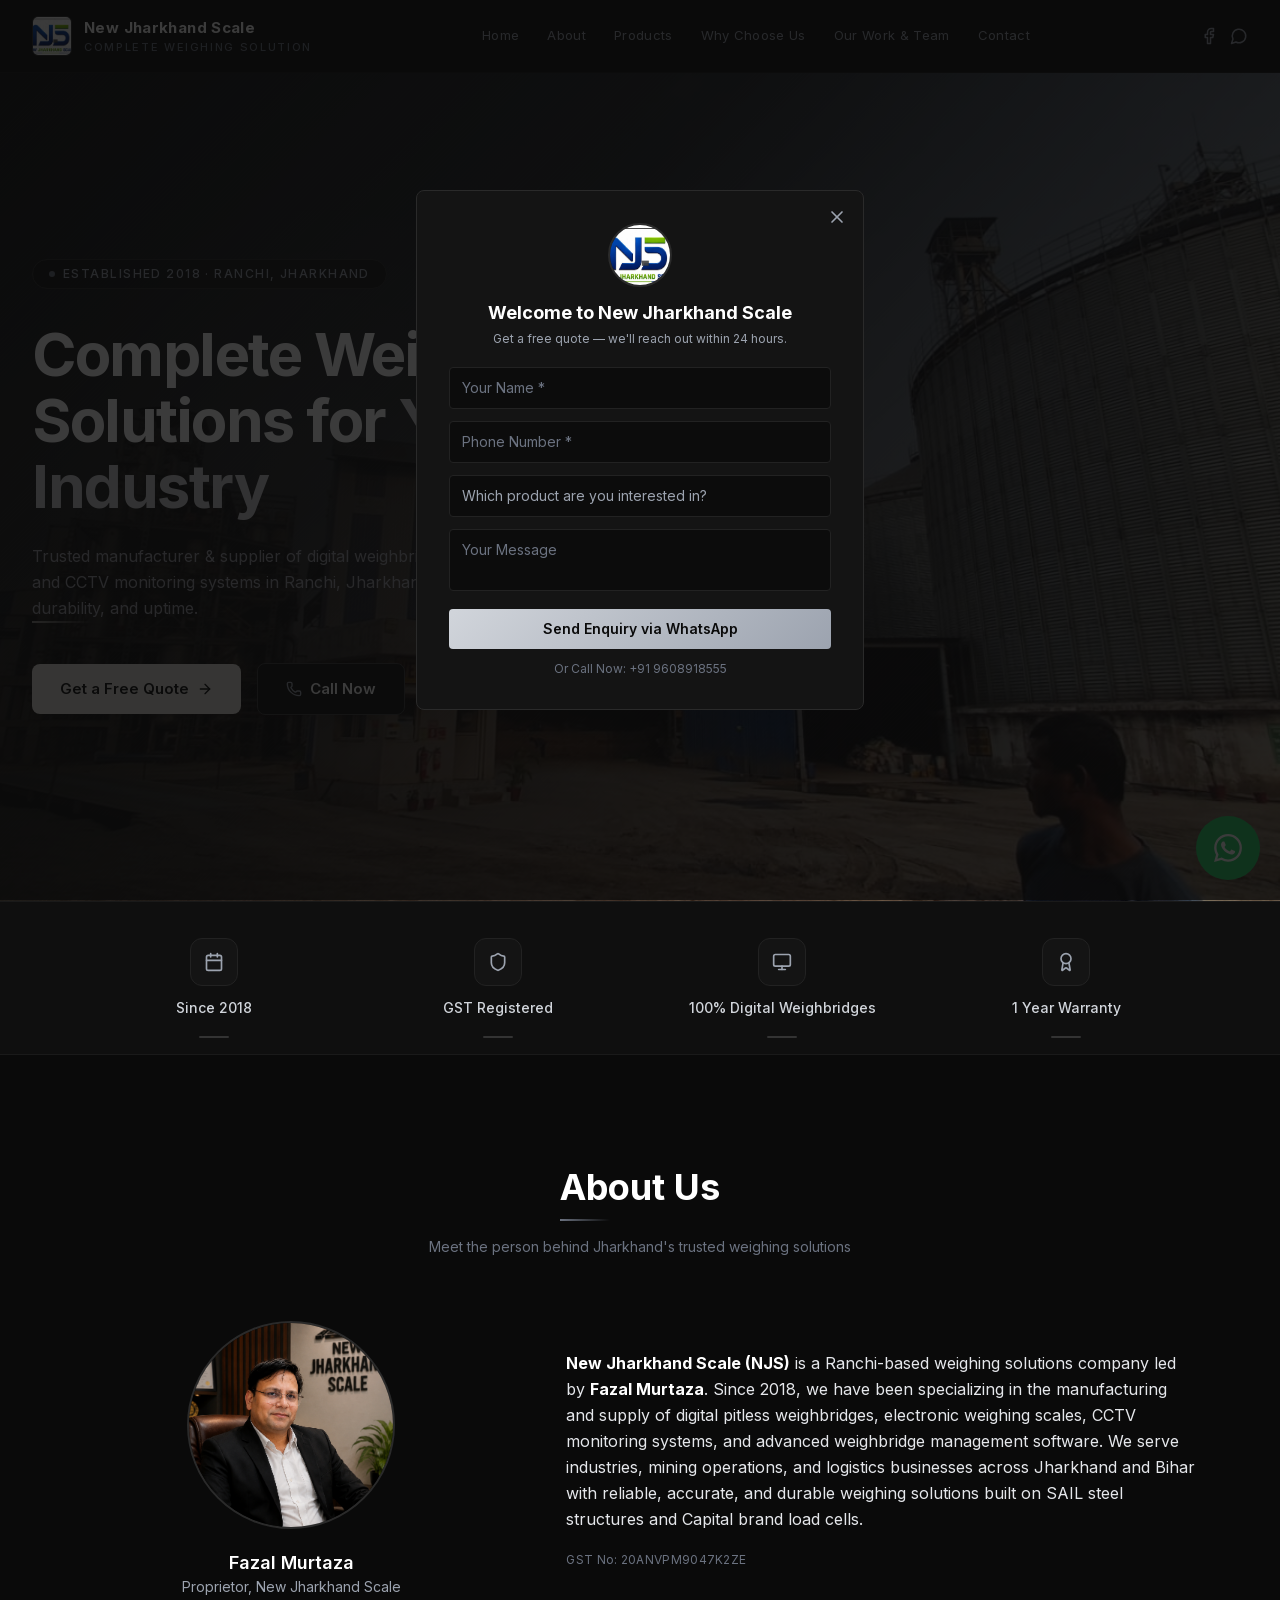
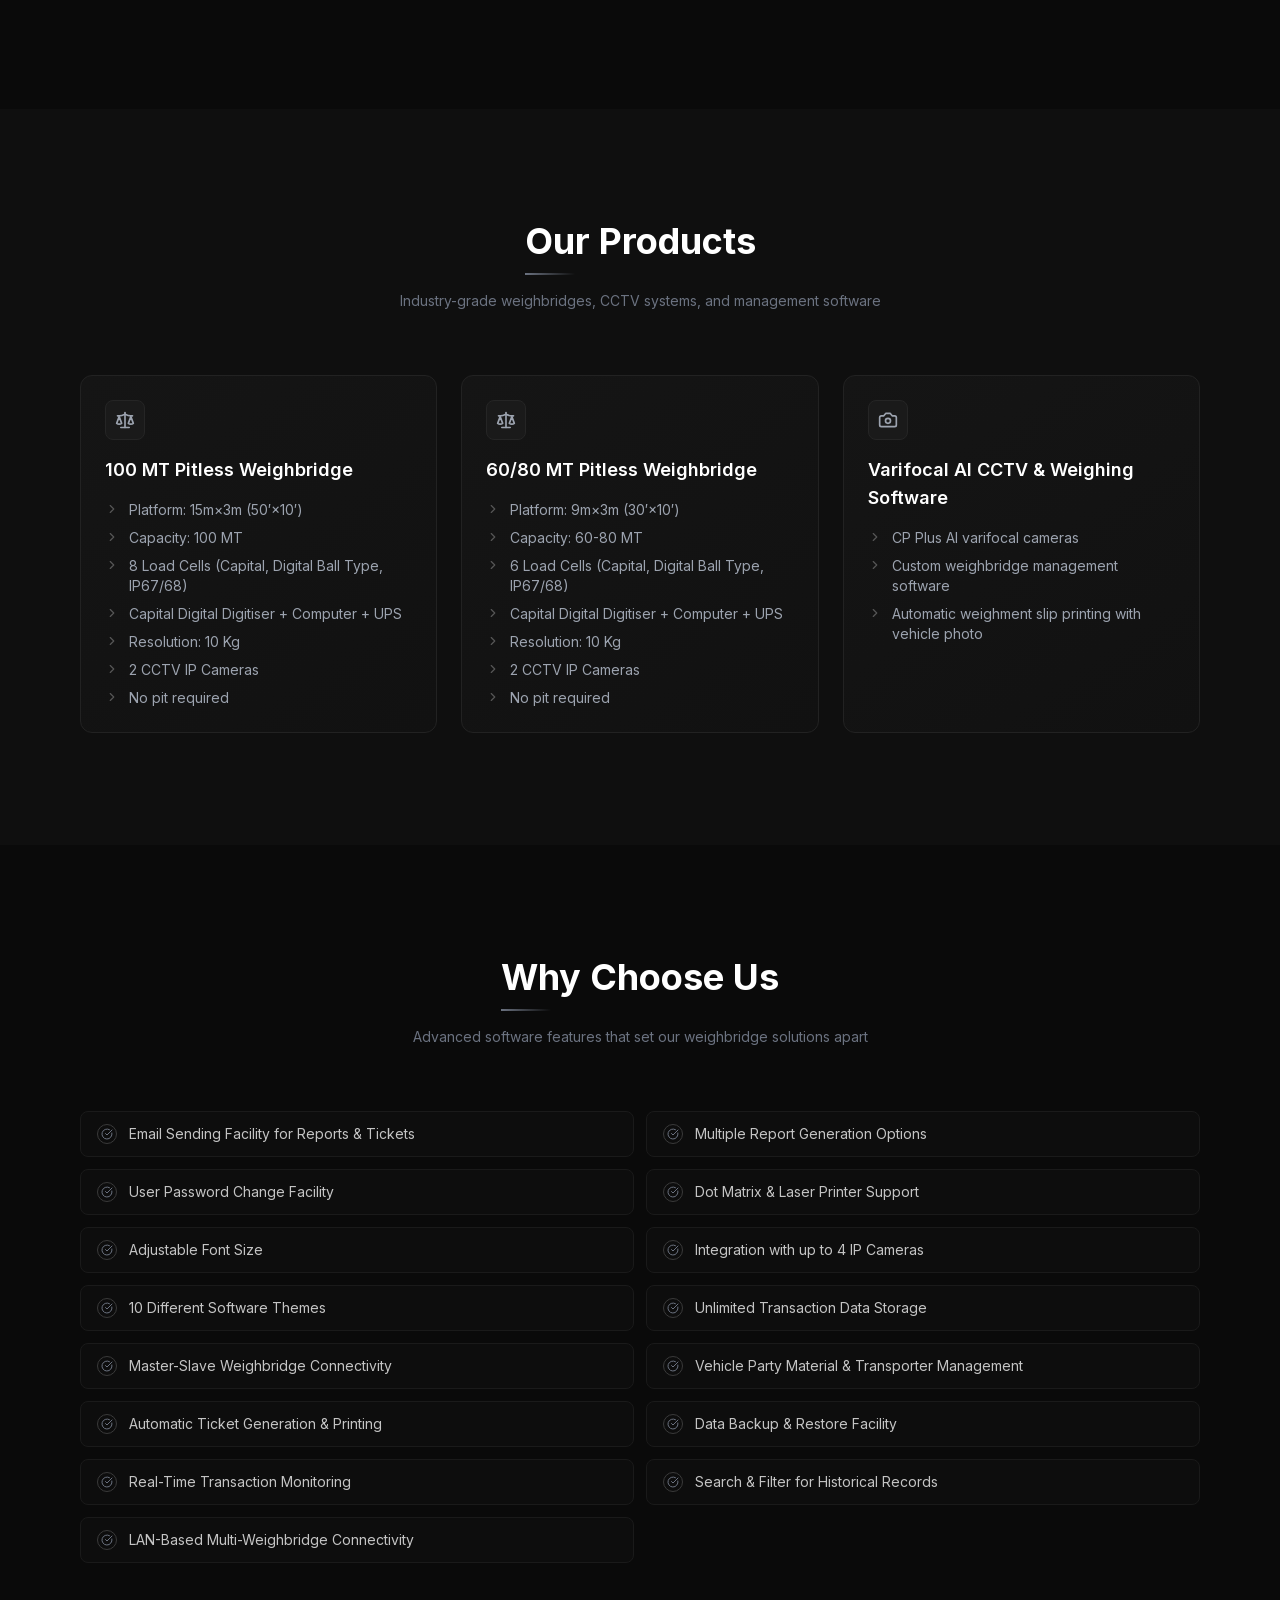
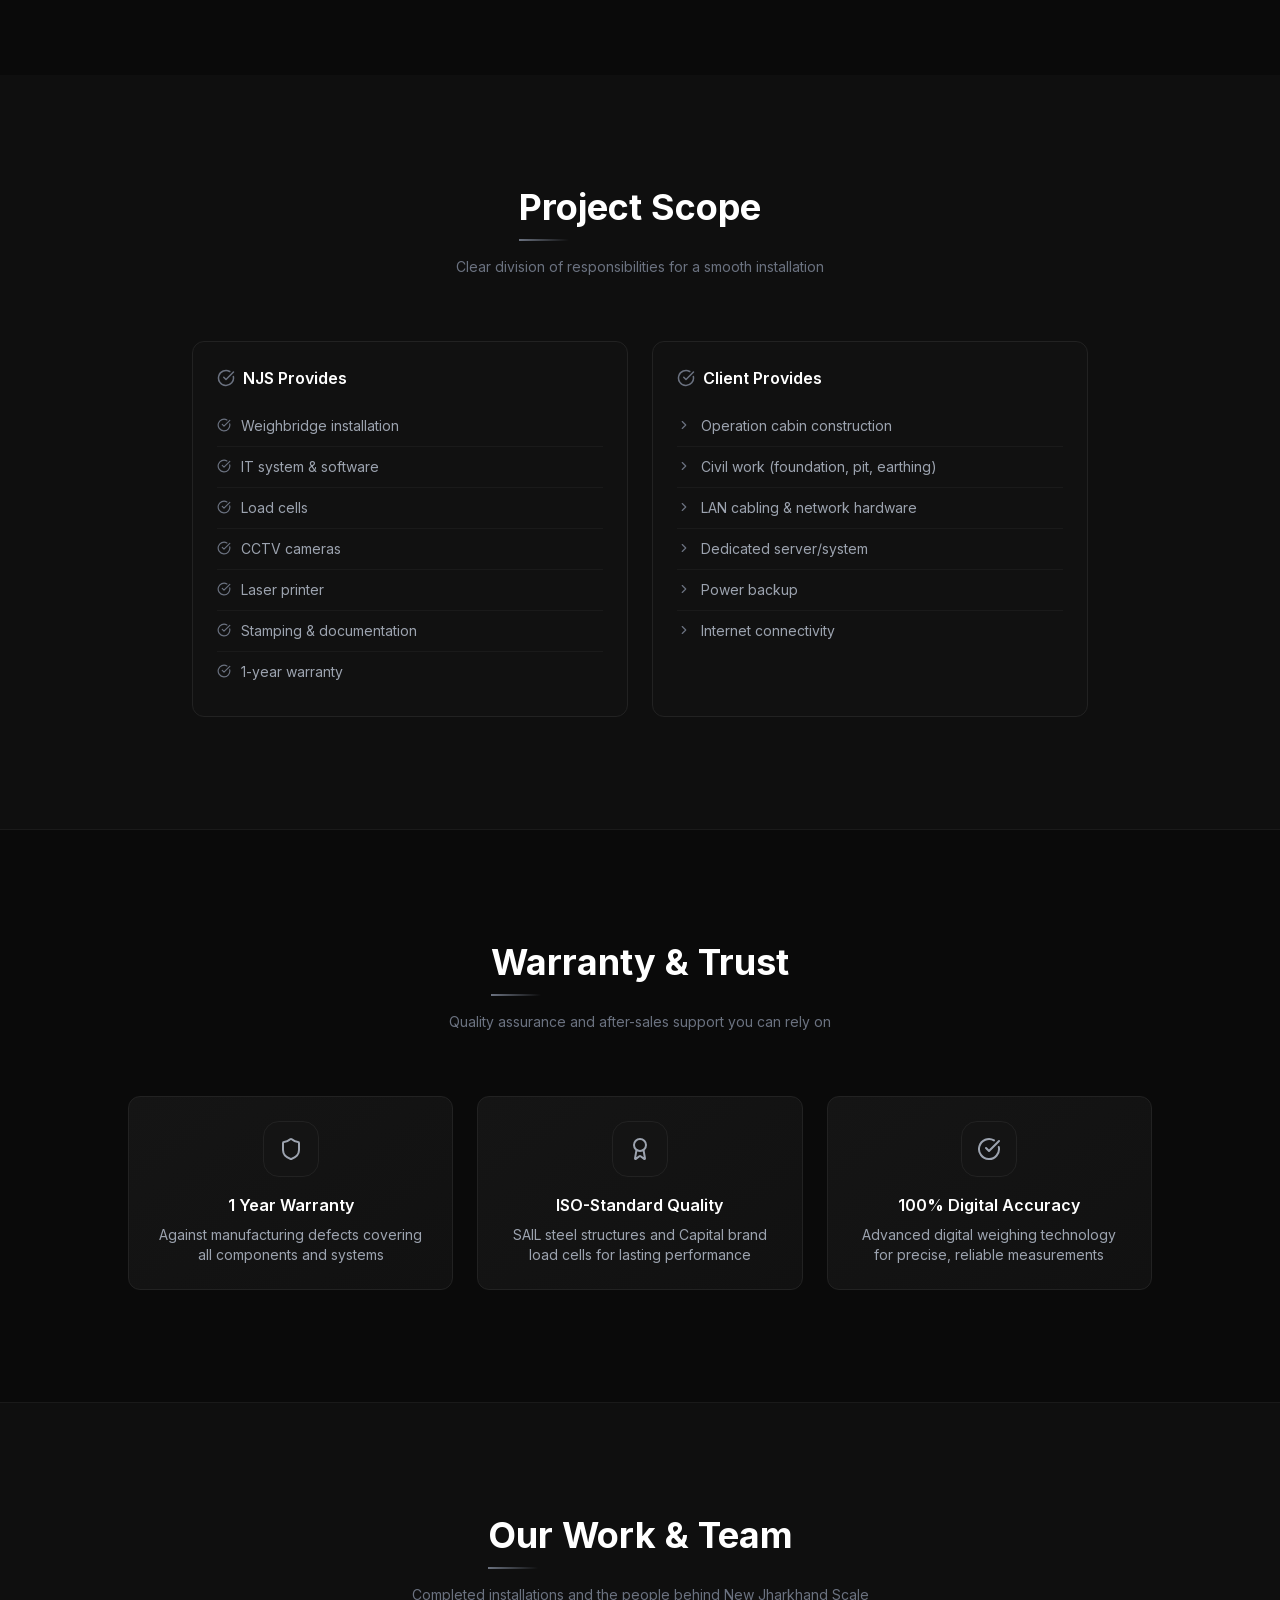
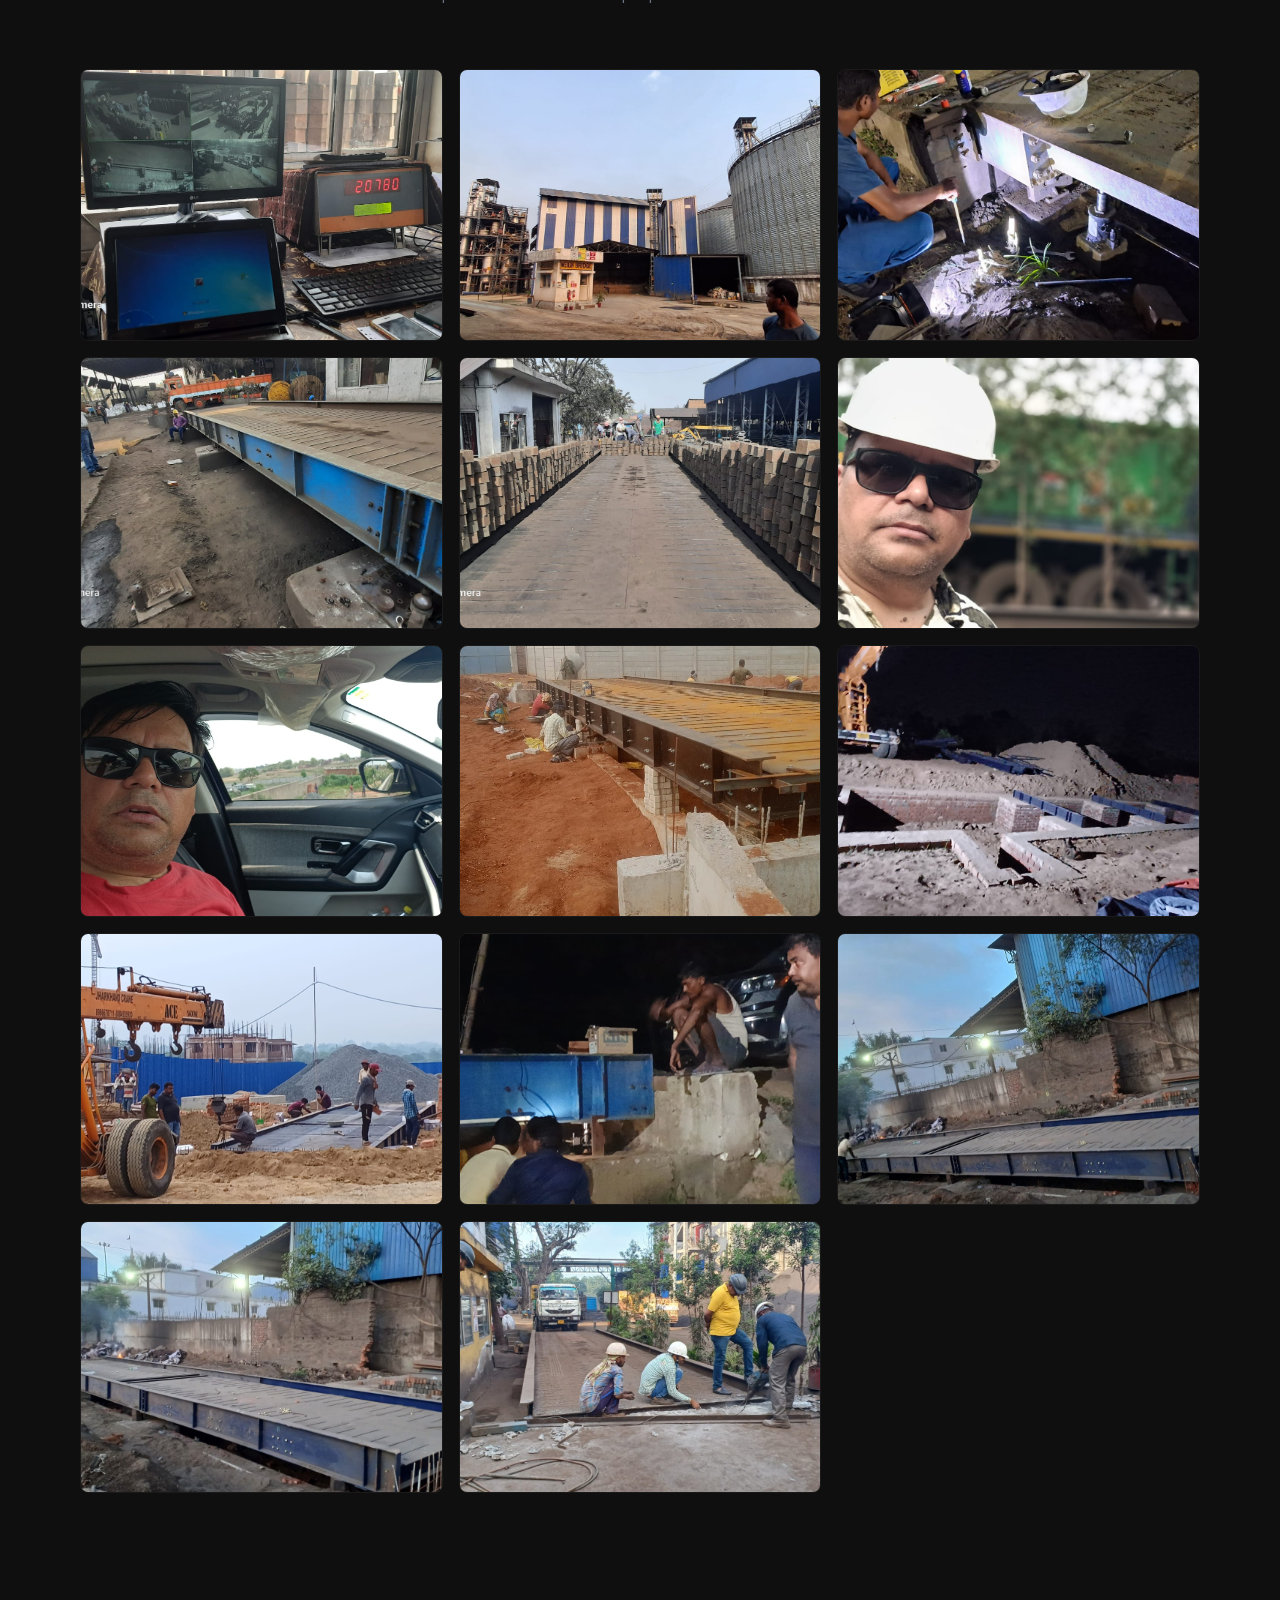
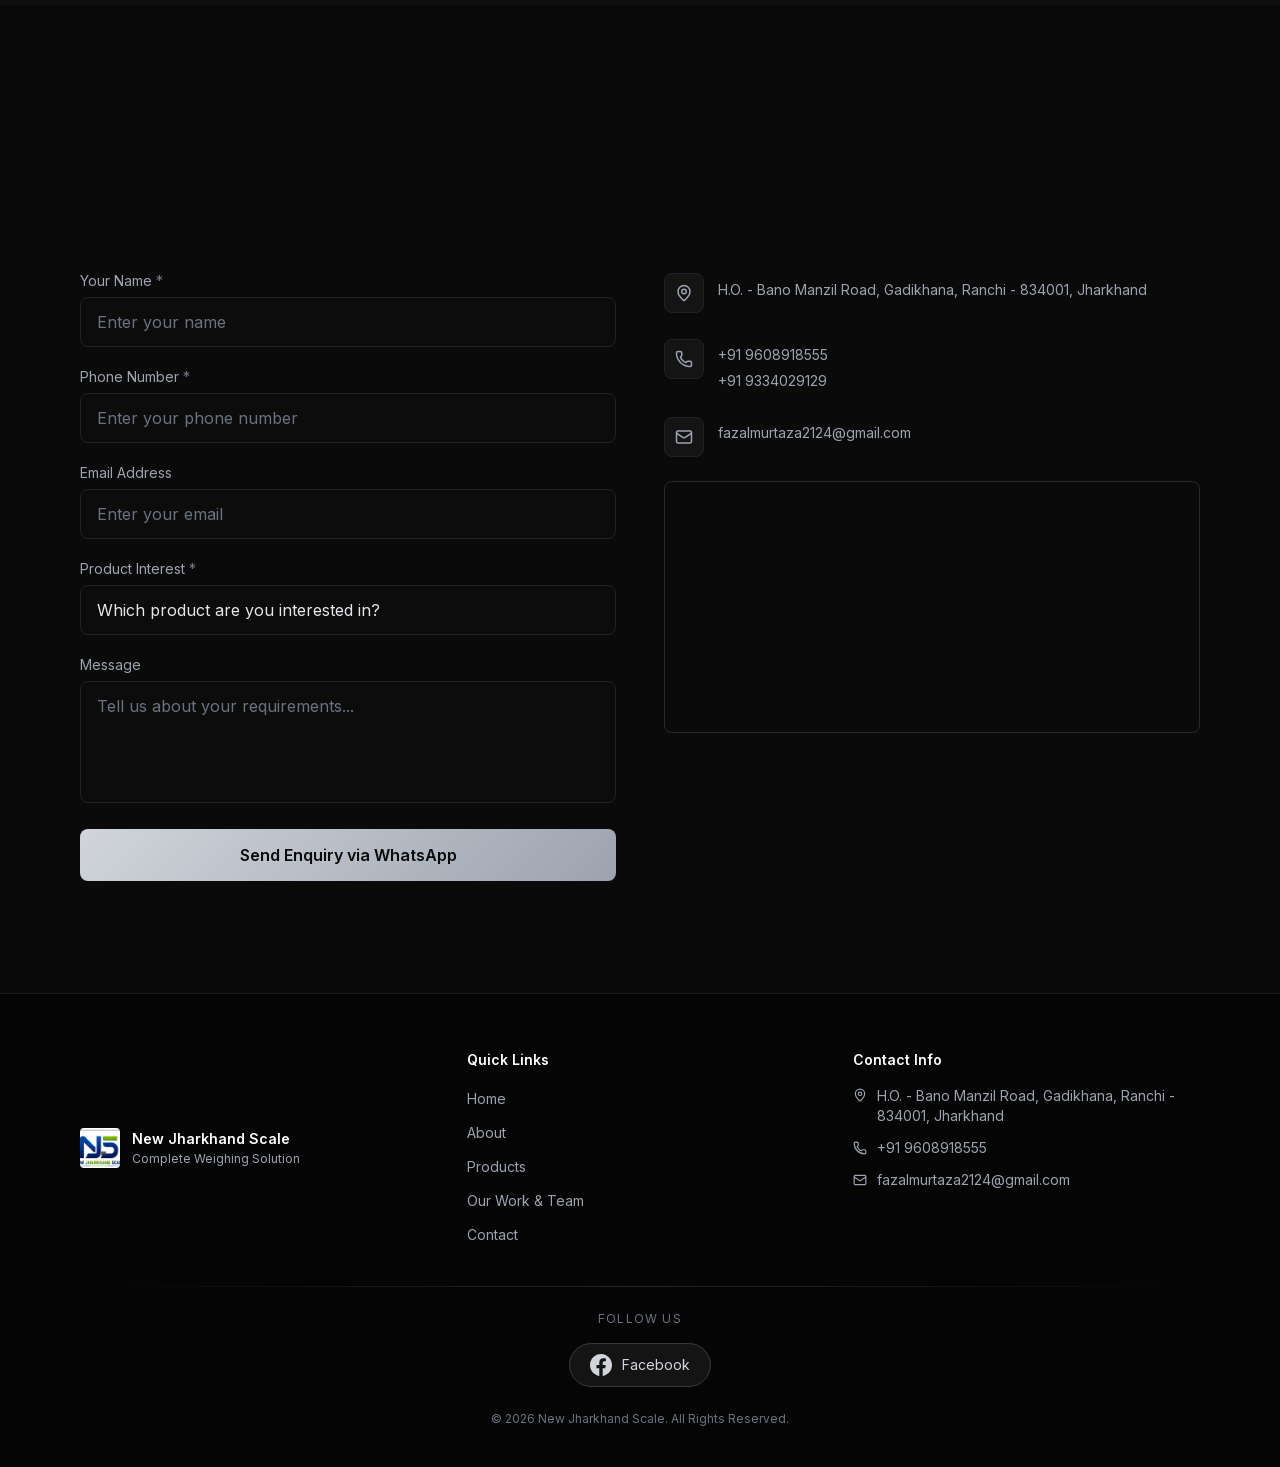
==== commit 99dbf2df: "Add files via upload" ====
--- a/index.html
+++ b/index.html
@@ -1 +1 @@
-<!DOCTYPE html><!--MO_9eECiW6Lyhl9cClgAl--><html lang="en" class="dark"><head><meta charSet="utf-8"/><meta name="viewport" content="width=device-width, initial-scale=1"/><link rel="preload" href="/_next/static/media/83afe278b6a6bb3c-s.p.3a6ba036.woff2" as="font" crossorigin="" type="font/woff2"/><link rel="preload" as="image" href="/images/njs-logo.jpg"/><link rel="preload" as="image" href="/images/fazal-murtaza.png"/><link rel="stylesheet" href="/_next/static/chunks/9b49a81621fff551.css" data-precedence="next"/><link rel="stylesheet" href="/_next/static/chunks/481383de991edaf0.css" data-precedence="next"/><link rel="preload" as="script" fetchPriority="low" href="/_next/static/chunks/4b9eae0c8dc7e975.js"/><script src="/_next/static/chunks/771dedee3f5e1621.js" async=""></script><script src="/_next/static/chunks/36eb040fd7f092fc.js" async=""></script><script src="/_next/static/chunks/turbopack-c354d4528eaf889b.js" async=""></script><script src="/_next/static/chunks/2f236954d6a65e12.js" async=""></script><script src="/_next/static/chunks/c6e9ab3d0e1d3fc0.js" async=""></script><meta name="next-size-adjust" content=""/><title>New Jharkhand Scale (NJS) | Complete Weighing Solution</title><meta name="description" content="Ranchi&#x27;s trusted weighing solutions provider since 2018 — digital weighbridges, CCTV monitoring &amp; weighing software. Manufacturer &amp; supplier of pitless weighbridges, electronic scales in Jharkhand &amp; Bihar."/><meta name="author" content="New Jharkhand Scale"/><meta name="keywords" content="weighbridge,digital weighbridge,pitless weighbridge,weighing scale,CCTV monitoring,weighing software,Ranchi,Jharkhand,New Jharkhand Scale,NJS"/><meta property="og:title" content="New Jharkhand Scale | Complete Weighing Solution"/><meta property="og:description" content="Trusted manufacturer &amp; supplier of digital weighbridges, weighing scales &amp; CCTV monitoring systems in Ranchi, Jharkhand."/><meta property="og:type" content="website"/><meta name="twitter:card" content="summary"/><meta name="twitter:title" content="New Jharkhand Scale | Complete Weighing Solution"/><meta name="twitter:description" content="Trusted manufacturer &amp; supplier of digital weighbridges, weighing scales &amp; CCTV monitoring systems in Ranchi, Jharkhand."/><link rel="icon" href="/images/njs-logo.jpg"/><script src="/_next/static/chunks/a6dad97d9634a72d.js" noModule=""></script></head><body class="inter_5ba3adcc-module__M5nlAW__variable antialiased font-sans" style="background-color:#0a0a0a;color:#e5e7eb"><div hidden=""><!--$--><!--/$--></div><div class="min-h-screen flex flex-col relative"><div class="brushed-metal-subtle" aria-hidden="true"></div><header class="sticky top-0 z-50 bg-[#0a0a0a]/90 backdrop-blur-md border-b border-[#1a1a1a]/60"><div class="max-w-7xl mx-auto px-5 sm:px-8 h-16 sm:h-[72px] flex items-center justify-between"><a href="#home" class="flex items-center gap-3"><img src="/images/njs-logo.jpg" alt="NJS Logo" class="h-9 w-9 sm:h-10 sm:w-10 rounded-md object-cover border border-[#2a2a2a]"/><div class="leading-tight"><span class="font-bold text-white text-sm sm:text-[15px] tracking-wide block">New Jharkhand Scale</span><span class="text-[10px] sm:text-[11px] text-[#6b7280] tracking-[0.15em] uppercase font-medium block mt-0.5">Complete Weighing Solution</span></div></a><nav class="hidden lg:flex items-center gap-7" aria-label="Main navigation"><a href="#home" class="text-[13px] text-[#9ca3af] hover:text-white transition-colors duration-200 tracking-wide">Home</a><a href="#about" class="text-[13px] text-[#9ca3af] hover:text-white transition-colors duration-200 tracking-wide">About</a><a href="#products" class="text-[13px] text-[#9ca3af] hover:text-white transition-colors duration-200 tracking-wide">Products</a><a href="#whychoose" class="text-[13px] text-[#9ca3af] hover:text-white transition-colors duration-200 tracking-wide">Why Choose Us</a><a href="#gallery" class="text-[13px] text-[#9ca3af] hover:text-white transition-colors duration-200 tracking-wide">Our Work &amp; Team</a><a href="#contact" class="text-[13px] text-[#9ca3af] hover:text-white transition-colors duration-200 tracking-wide">Contact</a></nav><div class="flex items-center gap-2 sm:gap-3"><a href="https://www.facebook.com/newjharkhandscale" target="_blank" rel="noopener noreferrer" class="hidden sm:block text-[#9ca3af] hover:text-white transition-colors duration-200" aria-label="Facebook"><svg xmlns="http://www.w3.org/2000/svg" width="18" height="18" viewBox="0 0 24 24" fill="none" stroke="currentColor" stroke-width="2" stroke-linecap="round" stroke-linejoin="round" class="lucide lucide-facebook" aria-hidden="true"><path d="M18 2h-3a5 5 0 0 0-5 5v3H7v4h3v8h4v-8h3l1-4h-4V7a1 1 0 0 1 1-1h3z"></path></svg></a><a href="https://wa.me/919608918555?text=Hi%2C%20I%27m%20interested%20in%20your%20weighing%20solutions" target="_blank" rel="noopener noreferrer" class="hidden sm:block text-[#9ca3af] hover:text-white transition-colors duration-200" aria-label="WhatsApp"><svg xmlns="http://www.w3.org/2000/svg" width="18" height="18" viewBox="0 0 24 24" fill="none" stroke="currentColor" stroke-width="2" stroke-linecap="round" stroke-linejoin="round" class="lucide lucide-message-circle" aria-hidden="true"><path d="M7.9 20A9 9 0 1 0 4 16.1L2 22Z"></path></svg></a><button class="lg:hidden text-[#9ca3af] hover:text-white transition-colors duration-200 ml-1" aria-label="Toggle menu"><svg xmlns="http://www.w3.org/2000/svg" width="22" height="22" viewBox="0 0 24 24" fill="none" stroke="currentColor" stroke-width="2" stroke-linecap="round" stroke-linejoin="round" class="lucide lucide-menu" aria-hidden="true"><path d="M4 12h16"></path><path d="M4 18h16"></path><path d="M4 6h16"></path></svg></button></div></div></header><main class="flex-1 relative z-10"><section id="home" class="brushed-metal-bg relative w-full min-h-[92vh] flex items-center overflow-hidden" style="background-image:linear-gradient(135deg, rgba(8,8,8,0.97) 0%, rgba(10,10,10,0.88) 35%, rgba(10,10,10,0.55) 65%, rgba(10,10,10,0.3) 100%), url(/images/img3.jpg);background-size:cover;background-position:center;background-repeat:no-repeat"><div class="absolute top-1/2 left-1/4 -translate-x-1/2 -translate-y-1/2 w-[600px] h-[600px] rounded-full opacity-[0.04] pointer-events-none" style="background:radial-gradient(circle, rgba(255,255,255,0.8) 0%, transparent 70%)" aria-hidden="true"></div><div class="relative z-10 max-w-7xl mx-auto px-5 sm:px-8 py-24 md:py-32 lg:py-36 w-full"><div class="mb-6 sm:mb-8 hero-badge"><span class="inline-flex items-center gap-2 px-4 py-1.5 rounded-full border border-[#2a2a2a] bg-[#111111]/80 backdrop-blur-sm text-[11px] sm:text-xs text-[#9ca3af] tracking-[0.12em] uppercase font-medium"><span class="w-1.5 h-1.5 rounded-full bg-[#6b7280] inline-block"></span>Established 2018 · Ranchi, Jharkhand</span></div><h1 class="text-[2.25rem] sm:text-4xl md:text-5xl lg:text-[3.5rem] xl:text-6xl font-extrabold text-white max-w-[720px] leading-[1.1] tracking-tight hero-headline">Complete Weighing<br/>Solutions for<!-- --> <span class="text-[#d4d4d8]">Your Industry</span></h1><p class="text-[#a1a1aa] mt-5 sm:mt-6 max-w-xl text-[15px] sm:text-base leading-relaxed hero-sub">Trusted manufacturer &amp; supplier of digital weighbridges, weighing scales and CCTV monitoring systems in Ranchi, Jharkhand — built for accuracy, durability, and uptime.</p><div class="hero-line"></div><div class="flex flex-wrap items-center gap-3 sm:gap-4 mt-8 sm:mt-10 hero-cta"><a href="#contact" class="group inline-flex items-center gap-2 px-6 sm:px-7 py-3 sm:py-3.5 rounded-lg bg-[#e8e4de] hover:bg-[#f0ece5] text-[#0a0a0a] font-semibold text-sm sm:text-[15px] transition-all duration-300 hover:shadow-[0_0_24px_rgba(232,228,222,0.15)]">Get a Free Quote<svg xmlns="http://www.w3.org/2000/svg" width="16" height="16" viewBox="0 0 24 24" fill="none" stroke="currentColor" stroke-width="2" stroke-linecap="round" stroke-linejoin="round" class="lucide lucide-arrow-right group-hover:translate-x-0.5 transition-transform duration-200" aria-hidden="true"><path d="M5 12h14"></path><path d="m12 5 7 7-7 7"></path></svg></a><a href="tel:+919608918555" class="inline-flex items-center gap-2 px-6 sm:px-7 py-3 sm:py-3.5 rounded-lg border border-[#3a3a3a] bg-[#0f0f0f] hover:bg-[#1a1a1a] hover:border-[#4a4a4a] text-white font-semibold text-sm sm:text-[15px] transition-all duration-300"><svg xmlns="http://www.w3.org/2000/svg" width="16" height="16" viewBox="0 0 24 24" fill="none" stroke="currentColor" stroke-width="2" stroke-linecap="round" stroke-linejoin="round" class="lucide lucide-phone text-[#9ca3af]" aria-hidden="true"><path d="M13.832 16.568a1 1 0 0 0 1.213-.303l.355-.465A2 2 0 0 1 17 15h3a2 2 0 0 1 2 2v3a2 2 0 0 1-2 2A18 18 0 0 1 2 4a2 2 0 0 1 2-2h3a2 2 0 0 1 2 2v3a2 2 0 0 1-.8 1.6l-.468.351a1 1 0 0 0-.292 1.233 14 14 0 0 0 6.392 6.384"></path></svg>Call Now</a></div></div></section><section class="bg-[#0f0f0f] border-y border-[#1a1a1a] py-6 relative z-10"><div class="max-w-6xl mx-auto px-4 grid grid-cols-2 md:grid-cols-4 gap-4 text-center"><div class="flex flex-col items-center gap-3 py-3 stat-item"><div class="w-12 h-12 rounded-xl bg-[#141414] border border-[#222] flex items-center justify-center"><svg xmlns="http://www.w3.org/2000/svg" width="20" height="20" viewBox="0 0 24 24" fill="none" stroke="currentColor" stroke-width="2" stroke-linecap="round" stroke-linejoin="round" class="lucide lucide-calendar text-[#9ca3af]" aria-hidden="true"><path d="M8 2v4"></path><path d="M16 2v4"></path><rect width="18" height="18" x="3" y="4" rx="2"></rect><path d="M3 10h18"></path></svg></div><span class="text-xs sm:text-sm text-[#d1d5db] font-medium">Since 2018</span></div><div class="flex flex-col items-center gap-3 py-3 stat-item"><div class="w-12 h-12 rounded-xl bg-[#141414] border border-[#222] flex items-center justify-center"><svg xmlns="http://www.w3.org/2000/svg" width="20" height="20" viewBox="0 0 24 24" fill="none" stroke="currentColor" stroke-width="2" stroke-linecap="round" stroke-linejoin="round" class="lucide lucide-shield text-[#9ca3af]" aria-hidden="true"><path d="M20 13c0 5-3.5 7.5-7.66 8.95a1 1 0 0 1-.67-.01C7.5 20.5 4 18 4 13V6a1 1 0 0 1 1-1c2 0 4.5-1.2 6.24-2.72a1.17 1.17 0 0 1 1.52 0C14.51 3.81 17 5 19 5a1 1 0 0 1 1 1z"></path></svg></div><span class="text-xs sm:text-sm text-[#d1d5db] font-medium">GST Registered</span></div><div class="flex flex-col items-center gap-3 py-3 stat-item"><div class="w-12 h-12 rounded-xl bg-[#141414] border border-[#222] flex items-center justify-center"><svg xmlns="http://www.w3.org/2000/svg" width="20" height="20" viewBox="0 0 24 24" fill="none" stroke="currentColor" stroke-width="2" stroke-linecap="round" stroke-linejoin="round" class="lucide lucide-monitor text-[#9ca3af]" aria-hidden="true"><rect width="20" height="14" x="2" y="3" rx="2"></rect><line x1="8" x2="16" y1="21" y2="21"></line><line x1="12" x2="12" y1="17" y2="21"></line></svg></div><span class="text-xs sm:text-sm text-[#d1d5db] font-medium">100% Digital Weighbridges</span></div><div class="flex flex-col items-center gap-3 py-3 stat-item"><div class="w-12 h-12 rounded-xl bg-[#141414] border border-[#222] flex items-center justify-center"><svg xmlns="http://www.w3.org/2000/svg" width="20" height="20" viewBox="0 0 24 24" fill="none" stroke="currentColor" stroke-width="2" stroke-linecap="round" stroke-linejoin="round" class="lucide lucide-award text-[#9ca3af]" aria-hidden="true"><path d="m15.477 12.89 1.515 8.526a.5.5 0 0 1-.81.47l-3.58-2.687a1 1 0 0 0-1.197 0l-3.586 2.686a.5.5 0 0 1-.81-.469l1.514-8.526"></path><circle cx="12" cy="8" r="6"></circle></svg></div><span class="text-xs sm:text-sm text-[#d1d5db] font-medium">1 Year Warranty</span></div></div></section><section id="about" class="bg-[#0a0a0a] py-20 md:py-28 relative z-10"><div class="max-w-6xl mx-auto px-4"><div class="text-center mb-12 md:mb-16 reveal"><h2 class="text-2xl md:text-3xl lg:text-4xl font-bold text-white section-heading inline-block">About Us</h2><p class="text-[#6b7280] text-sm mt-4 max-w-lg mx-auto">Meet the person behind Jharkhand&#x27;s trusted weighing solutions</p></div><div class="flex flex-col md:flex-row gap-12 md:gap-16 items-center"><div class="md:w-2/5 flex flex-col items-center reveal-left"><img src="/images/fazal-murtaza.png" alt="Fazal Murtaza - Proprietor" class="w-52 h-52 rounded-full object-cover border-2 border-[#2a2a2a] about-photo-ring"/><h3 class="font-semibold text-white mt-5 text-lg">Fazal Murtaza</h3><p class="text-sm text-[#9ca3af]">Proprietor, New Jharkhand Scale</p></div><div class="md:w-3/5 reveal-right"><p class="text-[#e5e7eb] leading-relaxed"><strong class="text-white">New Jharkhand Scale (NJS)</strong> <!-- -->is a Ranchi-based weighing solutions company led by<!-- --> <strong class="text-white">Fazal Murtaza</strong>. Since 2018, we have been specializing in the manufacturing and supply of digital pitless weighbridges, electronic weighing scales, CCTV monitoring systems, and advanced weighbridge management software. We serve industries, mining operations, and logistics businesses across Jharkhand and Bihar with reliable, accurate, and durable weighing solutions built on SAIL steel structures and Capital brand load cells.</p><p class="text-[#6b7280] text-xs mt-5 tracking-wide">GST No: 20ANVPM9047K2ZE</p></div></div></div></section><section id="products" class="bg-[#0f0f0f] py-20 md:py-28 relative z-10"><div class="max-w-6xl mx-auto px-4"><div class="text-center mb-12 md:mb-16 reveal"><h2 class="text-2xl md:text-3xl lg:text-4xl font-bold text-white section-heading inline-block">Our Products</h2><p class="text-[#6b7280] text-sm mt-4 max-w-lg mx-auto">Industry-grade weighbridges, CCTV systems, and management software</p></div><div class="grid grid-cols-1 md:grid-cols-3 gap-6"><div class="premium-card rounded-xl p-6 reveal" style="transition-delay:0ms"><div class="w-10 h-10 rounded-lg bg-[#1a1a1a] border border-[#252525] flex items-center justify-center mb-4"><svg xmlns="http://www.w3.org/2000/svg" width="20" height="20" viewBox="0 0 24 24" fill="none" stroke="currentColor" stroke-width="2" stroke-linecap="round" stroke-linejoin="round" class="lucide lucide-scale text-[#9ca3af]" aria-hidden="true"><path d="m16 16 3-8 3 8c-.87.65-1.92 1-3 1s-2.13-.35-3-1Z"></path><path d="m2 16 3-8 3 8c-.87.65-1.92 1-3 1s-2.13-.35-3-1Z"></path><path d="M7 21h10"></path><path d="M12 3v18"></path><path d="M3 7h2c2 0 5-1 7-2 2 1 5 2 7 2h2"></path></svg></div><h3 class="text-lg font-semibold text-white mb-4">100 MT Pitless Weighbridge</h3><ul class="space-y-2"><li class="flex items-start gap-2.5 text-sm text-[#9ca3af]"><svg xmlns="http://www.w3.org/2000/svg" width="14" height="14" viewBox="0 0 24 24" fill="none" stroke="currentColor" stroke-width="2" stroke-linecap="round" stroke-linejoin="round" class="lucide lucide-chevron-right text-[#555] mt-0.5 shrink-0" aria-hidden="true"><path d="m9 18 6-6-6-6"></path></svg><span>Platform: 15m×3m (50′×10′)</span></li><li class="flex items-start gap-2.5 text-sm text-[#9ca3af]"><svg xmlns="http://www.w3.org/2000/svg" width="14" height="14" viewBox="0 0 24 24" fill="none" stroke="currentColor" stroke-width="2" stroke-linecap="round" stroke-linejoin="round" class="lucide lucide-chevron-right text-[#555] mt-0.5 shrink-0" aria-hidden="true"><path d="m9 18 6-6-6-6"></path></svg><span>Capacity: 100 MT</span></li><li class="flex items-start gap-2.5 text-sm text-[#9ca3af]"><svg xmlns="http://www.w3.org/2000/svg" width="14" height="14" viewBox="0 0 24 24" fill="none" stroke="currentColor" stroke-width="2" stroke-linecap="round" stroke-linejoin="round" class="lucide lucide-chevron-right text-[#555] mt-0.5 shrink-0" aria-hidden="true"><path d="m9 18 6-6-6-6"></path></svg><span>8 Load Cells (Capital, Digital Ball Type, IP67/68)</span></li><li class="flex items-start gap-2.5 text-sm text-[#9ca3af]"><svg xmlns="http://www.w3.org/2000/svg" width="14" height="14" viewBox="0 0 24 24" fill="none" stroke="currentColor" stroke-width="2" stroke-linecap="round" stroke-linejoin="round" class="lucide lucide-chevron-right text-[#555] mt-0.5 shrink-0" aria-hidden="true"><path d="m9 18 6-6-6-6"></path></svg><span>Capital Digital Digitiser + Computer + UPS</span></li><li class="flex items-start gap-2.5 text-sm text-[#9ca3af]"><svg xmlns="http://www.w3.org/2000/svg" width="14" height="14" viewBox="0 0 24 24" fill="none" stroke="currentColor" stroke-width="2" stroke-linecap="round" stroke-linejoin="round" class="lucide lucide-chevron-right text-[#555] mt-0.5 shrink-0" aria-hidden="true"><path d="m9 18 6-6-6-6"></path></svg><span>Resolution: 10 Kg</span></li><li class="flex items-start gap-2.5 text-sm text-[#9ca3af]"><svg xmlns="http://www.w3.org/2000/svg" width="14" height="14" viewBox="0 0 24 24" fill="none" stroke="currentColor" stroke-width="2" stroke-linecap="round" stroke-linejoin="round" class="lucide lucide-chevron-right text-[#555] mt-0.5 shrink-0" aria-hidden="true"><path d="m9 18 6-6-6-6"></path></svg><span>2 CCTV IP Cameras</span></li><li class="flex items-start gap-2.5 text-sm text-[#9ca3af]"><svg xmlns="http://www.w3.org/2000/svg" width="14" height="14" viewBox="0 0 24 24" fill="none" stroke="currentColor" stroke-width="2" stroke-linecap="round" stroke-linejoin="round" class="lucide lucide-chevron-right text-[#555] mt-0.5 shrink-0" aria-hidden="true"><path d="m9 18 6-6-6-6"></path></svg><span>No pit required</span></li></ul></div><div class="premium-card rounded-xl p-6 reveal" style="transition-delay:100ms"><div class="w-10 h-10 rounded-lg bg-[#1a1a1a] border border-[#252525] flex items-center justify-center mb-4"><svg xmlns="http://www.w3.org/2000/svg" width="20" height="20" viewBox="0 0 24 24" fill="none" stroke="currentColor" stroke-width="2" stroke-linecap="round" stroke-linejoin="round" class="lucide lucide-scale text-[#9ca3af]" aria-hidden="true"><path d="m16 16 3-8 3 8c-.87.65-1.92 1-3 1s-2.13-.35-3-1Z"></path><path d="m2 16 3-8 3 8c-.87.65-1.92 1-3 1s-2.13-.35-3-1Z"></path><path d="M7 21h10"></path><path d="M12 3v18"></path><path d="M3 7h2c2 0 5-1 7-2 2 1 5 2 7 2h2"></path></svg></div><h3 class="text-lg font-semibold text-white mb-4">60/80 MT Pitless Weighbridge</h3><ul class="space-y-2"><li class="flex items-start gap-2.5 text-sm text-[#9ca3af]"><svg xmlns="http://www.w3.org/2000/svg" width="14" height="14" viewBox="0 0 24 24" fill="none" stroke="currentColor" stroke-width="2" stroke-linecap="round" stroke-linejoin="round" class="lucide lucide-chevron-right text-[#555] mt-0.5 shrink-0" aria-hidden="true"><path d="m9 18 6-6-6-6"></path></svg><span>Platform: 9m×3m (30′×10′)</span></li><li class="flex items-start gap-2.5 text-sm text-[#9ca3af]"><svg xmlns="http://www.w3.org/2000/svg" width="14" height="14" viewBox="0 0 24 24" fill="none" stroke="currentColor" stroke-width="2" stroke-linecap="round" stroke-linejoin="round" class="lucide lucide-chevron-right text-[#555] mt-0.5 shrink-0" aria-hidden="true"><path d="m9 18 6-6-6-6"></path></svg><span>Capacity: 60-80 MT</span></li><li class="flex items-start gap-2.5 text-sm text-[#9ca3af]"><svg xmlns="http://www.w3.org/2000/svg" width="14" height="14" viewBox="0 0 24 24" fill="none" stroke="currentColor" stroke-width="2" stroke-linecap="round" stroke-linejoin="round" class="lucide lucide-chevron-right text-[#555] mt-0.5 shrink-0" aria-hidden="true"><path d="m9 18 6-6-6-6"></path></svg><span>6 Load Cells (Capital, Digital Ball Type, IP67/68)</span></li><li class="flex items-start gap-2.5 text-sm text-[#9ca3af]"><svg xmlns="http://www.w3.org/2000/svg" width="14" height="14" viewBox="0 0 24 24" fill="none" stroke="currentColor" stroke-width="2" stroke-linecap="round" stroke-linejoin="round" class="lucide lucide-chevron-right text-[#555] mt-0.5 shrink-0" aria-hidden="true"><path d="m9 18 6-6-6-6"></path></svg><span>Capital Digital Digitiser + Computer + UPS</span></li><li class="flex items-start gap-2.5 text-sm text-[#9ca3af]"><svg xmlns="http://www.w3.org/2000/svg" width="14" height="14" viewBox="0 0 24 24" fill="none" stroke="currentColor" stroke-width="2" stroke-linecap="round" stroke-linejoin="round" class="lucide lucide-chevron-right text-[#555] mt-0.5 shrink-0" aria-hidden="true"><path d="m9 18 6-6-6-6"></path></svg><span>Resolution: 10 Kg</span></li><li class="flex items-start gap-2.5 text-sm text-[#9ca3af]"><svg xmlns="http://www.w3.org/2000/svg" width="14" height="14" viewBox="0 0 24 24" fill="none" stroke="currentColor" stroke-width="2" stroke-linecap="round" stroke-linejoin="round" class="lucide lucide-chevron-right text-[#555] mt-0.5 shrink-0" aria-hidden="true"><path d="m9 18 6-6-6-6"></path></svg><span>2 CCTV IP Cameras</span></li><li class="flex items-start gap-2.5 text-sm text-[#9ca3af]"><svg xmlns="http://www.w3.org/2000/svg" width="14" height="14" viewBox="0 0 24 24" fill="none" stroke="currentColor" stroke-width="2" stroke-linecap="round" stroke-linejoin="round" class="lucide lucide-chevron-right text-[#555] mt-0.5 shrink-0" aria-hidden="true"><path d="m9 18 6-6-6-6"></path></svg><span>No pit required</span></li></ul></div><div class="premium-card rounded-xl p-6 reveal" style="transition-delay:200ms"><div class="w-10 h-10 rounded-lg bg-[#1a1a1a] border border-[#252525] flex items-center justify-center mb-4"><svg xmlns="http://www.w3.org/2000/svg" width="20" height="20" viewBox="0 0 24 24" fill="none" stroke="currentColor" stroke-width="2" stroke-linecap="round" stroke-linejoin="round" class="lucide lucide-camera text-[#9ca3af]" aria-hidden="true"><path d="M14.5 4h-5L7 7H4a2 2 0 0 0-2 2v9a2 2 0 0 0 2 2h16a2 2 0 0 0 2-2V9a2 2 0 0 0-2-2h-3l-2.5-3z"></path><circle cx="12" cy="13" r="3"></circle></svg></div><h3 class="text-lg font-semibold text-white mb-4">Varifocal AI CCTV &amp; Weighing Software</h3><ul class="space-y-2"><li class="flex items-start gap-2.5 text-sm text-[#9ca3af]"><svg xmlns="http://www.w3.org/2000/svg" width="14" height="14" viewBox="0 0 24 24" fill="none" stroke="currentColor" stroke-width="2" stroke-linecap="round" stroke-linejoin="round" class="lucide lucide-chevron-right text-[#555] mt-0.5 shrink-0" aria-hidden="true"><path d="m9 18 6-6-6-6"></path></svg><span>CP Plus AI varifocal cameras</span></li><li class="flex items-start gap-2.5 text-sm text-[#9ca3af]"><svg xmlns="http://www.w3.org/2000/svg" width="14" height="14" viewBox="0 0 24 24" fill="none" stroke="currentColor" stroke-width="2" stroke-linecap="round" stroke-linejoin="round" class="lucide lucide-chevron-right text-[#555] mt-0.5 shrink-0" aria-hidden="true"><path d="m9 18 6-6-6-6"></path></svg><span>Custom weighbridge management software</span></li><li class="flex items-start gap-2.5 text-sm text-[#9ca3af]"><svg xmlns="http://www.w3.org/2000/svg" width="14" height="14" viewBox="0 0 24 24" fill="none" stroke="currentColor" stroke-width="2" stroke-linecap="round" stroke-linejoin="round" class="lucide lucide-chevron-right text-[#555] mt-0.5 shrink-0" aria-hidden="true"><path d="m9 18 6-6-6-6"></path></svg><span>Automatic weighment slip printing with vehicle photo</span></li></ul></div></div></div></section><section id="whychoose" class="bg-[#0a0a0a] py-20 md:py-28 relative z-10"><div class="max-w-6xl mx-auto px-4"><div class="text-center mb-12 md:mb-16 reveal"><h2 class="text-2xl md:text-3xl lg:text-4xl font-bold text-white section-heading inline-block">Why Choose Us</h2><p class="text-[#6b7280] text-sm mt-4 max-w-lg mx-auto">Advanced software features that set our weighbridge solutions apart</p></div><div class="grid grid-cols-1 md:grid-cols-2 gap-3 stagger-children"><div class="flex items-center gap-3 px-4 py-3 rounded-lg bg-[#111]/50 border border-[#1a1a1a] hover:border-[#2a2a2a] transition-colors duration-300 reveal"><div class="w-5 h-5 rounded-full border border-[#3a3a3a] flex items-center justify-center shrink-0"><svg xmlns="http://www.w3.org/2000/svg" width="12" height="12" viewBox="0 0 24 24" fill="none" stroke="currentColor" stroke-width="2" stroke-linecap="round" stroke-linejoin="round" class="lucide lucide-circle-check-big text-[#6b7280]" aria-hidden="true"><path d="M21.801 10A10 10 0 1 1 17 3.335"></path><path d="m9 11 3 3L22 4"></path></svg></div><span class="text-sm text-[#c4c4c4]">Email Sending Facility for Reports &amp; Tickets</span></div><div class="flex items-center gap-3 px-4 py-3 rounded-lg bg-[#111]/50 border border-[#1a1a1a] hover:border-[#2a2a2a] transition-colors duration-300 reveal"><div class="w-5 h-5 rounded-full border border-[#3a3a3a] flex items-center justify-center shrink-0"><svg xmlns="http://www.w3.org/2000/svg" width="12" height="12" viewBox="0 0 24 24" fill="none" stroke="currentColor" stroke-width="2" stroke-linecap="round" stroke-linejoin="round" class="lucide lucide-circle-check-big text-[#6b7280]" aria-hidden="true"><path d="M21.801 10A10 10 0 1 1 17 3.335"></path><path d="m9 11 3 3L22 4"></path></svg></div><span class="text-sm text-[#c4c4c4]">Multiple Report Generation Options</span></div><div class="flex items-center gap-3 px-4 py-3 rounded-lg bg-[#111]/50 border border-[#1a1a1a] hover:border-[#2a2a2a] transition-colors duration-300 reveal"><div class="w-5 h-5 rounded-full border border-[#3a3a3a] flex items-center justify-center shrink-0"><svg xmlns="http://www.w3.org/2000/svg" width="12" height="12" viewBox="0 0 24 24" fill="none" stroke="currentColor" stroke-width="2" stroke-linecap="round" stroke-linejoin="round" class="lucide lucide-circle-check-big text-[#6b7280]" aria-hidden="true"><path d="M21.801 10A10 10 0 1 1 17 3.335"></path><path d="m9 11 3 3L22 4"></path></svg></div><span class="text-sm text-[#c4c4c4]">User Password Change Facility</span></div><div class="flex items-center gap-3 px-4 py-3 rounded-lg bg-[#111]/50 border border-[#1a1a1a] hover:border-[#2a2a2a] transition-colors duration-300 reveal"><div class="w-5 h-5 rounded-full border border-[#3a3a3a] flex items-center justify-center shrink-0"><svg xmlns="http://www.w3.org/2000/svg" width="12" height="12" viewBox="0 0 24 24" fill="none" stroke="currentColor" stroke-width="2" stroke-linecap="round" stroke-linejoin="round" class="lucide lucide-circle-check-big text-[#6b7280]" aria-hidden="true"><path d="M21.801 10A10 10 0 1 1 17 3.335"></path><path d="m9 11 3 3L22 4"></path></svg></div><span class="text-sm text-[#c4c4c4]">Dot Matrix &amp; Laser Printer Support</span></div><div class="flex items-center gap-3 px-4 py-3 rounded-lg bg-[#111]/50 border border-[#1a1a1a] hover:border-[#2a2a2a] transition-colors duration-300 reveal"><div class="w-5 h-5 rounded-full border border-[#3a3a3a] flex items-center justify-center shrink-0"><svg xmlns="http://www.w3.org/2000/svg" width="12" height="12" viewBox="0 0 24 24" fill="none" stroke="currentColor" stroke-width="2" stroke-linecap="round" stroke-linejoin="round" class="lucide lucide-circle-check-big text-[#6b7280]" aria-hidden="true"><path d="M21.801 10A10 10 0 1 1 17 3.335"></path><path d="m9 11 3 3L22 4"></path></svg></div><span class="text-sm text-[#c4c4c4]">Adjustable Font Size</span></div><div class="flex items-center gap-3 px-4 py-3 rounded-lg bg-[#111]/50 border border-[#1a1a1a] hover:border-[#2a2a2a] transition-colors duration-300 reveal"><div class="w-5 h-5 rounded-full border border-[#3a3a3a] flex items-center justify-center shrink-0"><svg xmlns="http://www.w3.org/2000/svg" width="12" height="12" viewBox="0 0 24 24" fill="none" stroke="currentColor" stroke-width="2" stroke-linecap="round" stroke-linejoin="round" class="lucide lucide-circle-check-big text-[#6b7280]" aria-hidden="true"><path d="M21.801 10A10 10 0 1 1 17 3.335"></path><path d="m9 11 3 3L22 4"></path></svg></div><span class="text-sm text-[#c4c4c4]">Integration with up to 4 IP Cameras</span></div><div class="flex items-center gap-3 px-4 py-3 rounded-lg bg-[#111]/50 border border-[#1a1a1a] hover:border-[#2a2a2a] transition-colors duration-300 reveal"><div class="w-5 h-5 rounded-full border border-[#3a3a3a] flex items-center justify-center shrink-0"><svg xmlns="http://www.w3.org/2000/svg" width="12" height="12" viewBox="0 0 24 24" fill="none" stroke="currentColor" stroke-width="2" stroke-linecap="round" stroke-linejoin="round" class="lucide lucide-circle-check-big text-[#6b7280]" aria-hidden="true"><path d="M21.801 10A10 10 0 1 1 17 3.335"></path><path d="m9 11 3 3L22 4"></path></svg></div><span class="text-sm text-[#c4c4c4]">10 Different Software Themes</span></div><div class="flex items-center gap-3 px-4 py-3 rounded-lg bg-[#111]/50 border border-[#1a1a1a] hover:border-[#2a2a2a] transition-colors duration-300 reveal"><div class="w-5 h-5 rounded-full border border-[#3a3a3a] flex items-center justify-center shrink-0"><svg xmlns="http://www.w3.org/2000/svg" width="12" height="12" viewBox="0 0 24 24" fill="none" stroke="currentColor" stroke-width="2" stroke-linecap="round" stroke-linejoin="round" class="lucide lucide-circle-check-big text-[#6b7280]" aria-hidden="true"><path d="M21.801 10A10 10 0 1 1 17 3.335"></path><path d="m9 11 3 3L22 4"></path></svg></div><span class="text-sm text-[#c4c4c4]">Unlimited Transaction Data Storage</span></div><div class="flex items-center gap-3 px-4 py-3 rounded-lg bg-[#111]/50 border border-[#1a1a1a] hover:border-[#2a2a2a] transition-colors duration-300 reveal"><div class="w-5 h-5 rounded-full border border-[#3a3a3a] flex items-center justify-center shrink-0"><svg xmlns="http://www.w3.org/2000/svg" width="12" height="12" viewBox="0 0 24 24" fill="none" stroke="currentColor" stroke-width="2" stroke-linecap="round" stroke-linejoin="round" class="lucide lucide-circle-check-big text-[#6b7280]" aria-hidden="true"><path d="M21.801 10A10 10 0 1 1 17 3.335"></path><path d="m9 11 3 3L22 4"></path></svg></div><span class="text-sm text-[#c4c4c4]">Master-Slave Weighbridge Connectivity</span></div><div class="flex items-center gap-3 px-4 py-3 rounded-lg bg-[#111]/50 border border-[#1a1a1a] hover:border-[#2a2a2a] transition-colors duration-300 reveal"><div class="w-5 h-5 rounded-full border border-[#3a3a3a] flex items-center justify-center shrink-0"><svg xmlns="http://www.w3.org/2000/svg" width="12" height="12" viewBox="0 0 24 24" fill="none" stroke="currentColor" stroke-width="2" stroke-linecap="round" stroke-linejoin="round" class="lucide lucide-circle-check-big text-[#6b7280]" aria-hidden="true"><path d="M21.801 10A10 10 0 1 1 17 3.335"></path><path d="m9 11 3 3L22 4"></path></svg></div><span class="text-sm text-[#c4c4c4]">Vehicle Party Material &amp; Transporter Management</span></div><div class="flex items-center gap-3 px-4 py-3 rounded-lg bg-[#111]/50 border border-[#1a1a1a] hover:border-[#2a2a2a] transition-colors duration-300 reveal"><div class="w-5 h-5 rounded-full border border-[#3a3a3a] flex items-center justify-center shrink-0"><svg xmlns="http://www.w3.org/2000/svg" width="12" height="12" viewBox="0 0 24 24" fill="none" stroke="currentColor" stroke-width="2" stroke-linecap="round" stroke-linejoin="round" class="lucide lucide-circle-check-big text-[#6b7280]" aria-hidden="true"><path d="M21.801 10A10 10 0 1 1 17 3.335"></path><path d="m9 11 3 3L22 4"></path></svg></div><span class="text-sm text-[#c4c4c4]">Automatic Ticket Generation &amp; Printing</span></div><div class="flex items-center gap-3 px-4 py-3 rounded-lg bg-[#111]/50 border border-[#1a1a1a] hover:border-[#2a2a2a] transition-colors duration-300 reveal"><div class="w-5 h-5 rounded-full border border-[#3a3a3a] flex items-center justify-center shrink-0"><svg xmlns="http://www.w3.org/2000/svg" width="12" height="12" viewBox="0 0 24 24" fill="none" stroke="currentColor" stroke-width="2" stroke-linecap="round" stroke-linejoin="round" class="lucide lucide-circle-check-big text-[#6b7280]" aria-hidden="true"><path d="M21.801 10A10 10 0 1 1 17 3.335"></path><path d="m9 11 3 3L22 4"></path></svg></div><span class="text-sm text-[#c4c4c4]">Data Backup &amp; Restore Facility</span></div><div class="flex items-center gap-3 px-4 py-3 rounded-lg bg-[#111]/50 border border-[#1a1a1a] hover:border-[#2a2a2a] transition-colors duration-300 reveal"><div class="w-5 h-5 rounded-full border border-[#3a3a3a] flex items-center justify-center shrink-0"><svg xmlns="http://www.w3.org/2000/svg" width="12" height="12" viewBox="0 0 24 24" fill="none" stroke="currentColor" stroke-width="2" stroke-linecap="round" stroke-linejoin="round" class="lucide lucide-circle-check-big text-[#6b7280]" aria-hidden="true"><path d="M21.801 10A10 10 0 1 1 17 3.335"></path><path d="m9 11 3 3L22 4"></path></svg></div><span class="text-sm text-[#c4c4c4]">Real-Time Transaction Monitoring</span></div><div class="flex items-center gap-3 px-4 py-3 rounded-lg bg-[#111]/50 border border-[#1a1a1a] hover:border-[#2a2a2a] transition-colors duration-300 reveal"><div class="w-5 h-5 rounded-full border border-[#3a3a3a] flex items-center justify-center shrink-0"><svg xmlns="http://www.w3.org/2000/svg" width="12" height="12" viewBox="0 0 24 24" fill="none" stroke="currentColor" stroke-width="2" stroke-linecap="round" stroke-linejoin="round" class="lucide lucide-circle-check-big text-[#6b7280]" aria-hidden="true"><path d="M21.801 10A10 10 0 1 1 17 3.335"></path><path d="m9 11 3 3L22 4"></path></svg></div><span class="text-sm text-[#c4c4c4]">Search &amp; Filter for Historical Records</span></div><div class="flex items-center gap-3 px-4 py-3 rounded-lg bg-[#111]/50 border border-[#1a1a1a] hover:border-[#2a2a2a] transition-colors duration-300 reveal"><div class="w-5 h-5 rounded-full border border-[#3a3a3a] flex items-center justify-center shrink-0"><svg xmlns="http://www.w3.org/2000/svg" width="12" height="12" viewBox="0 0 24 24" fill="none" stroke="currentColor" stroke-width="2" stroke-linecap="round" stroke-linejoin="round" class="lucide lucide-circle-check-big text-[#6b7280]" aria-hidden="true"><path d="M21.801 10A10 10 0 1 1 17 3.335"></path><path d="m9 11 3 3L22 4"></path></svg></div><span class="text-sm text-[#c4c4c4]">LAN-Based Multi-Weighbridge Connectivity</span></div></div></div></section><section class="bg-[#0f0f0f] py-20 md:py-28 relative z-10"><div class="max-w-6xl mx-auto px-4"><div class="text-center mb-12 md:mb-16 reveal"><h2 class="text-2xl md:text-3xl lg:text-4xl font-bold text-white section-heading inline-block">Project Scope</h2><p class="text-[#6b7280] text-sm mt-4 max-w-lg mx-auto">Clear division of responsibilities for a smooth installation</p></div><div class="grid grid-cols-1 md:grid-cols-2 gap-6 max-w-4xl mx-auto"><div class="rounded-xl border border-[#222] bg-[#111] p-6 reveal-left"><h3 class="text-white font-semibold mb-4 flex items-center gap-2"><svg xmlns="http://www.w3.org/2000/svg" width="18" height="18" viewBox="0 0 24 24" fill="none" stroke="currentColor" stroke-width="2" stroke-linecap="round" stroke-linejoin="round" class="lucide lucide-circle-check-big text-[#6b7280]" aria-hidden="true"><path d="M21.801 10A10 10 0 1 1 17 3.335"></path><path d="m9 11 3 3L22 4"></path></svg> NJS Provides</h3><ul><li class="flex items-start gap-2.5 text-sm text-[#9ca3af] scope-item"><svg xmlns="http://www.w3.org/2000/svg" width="14" height="14" viewBox="0 0 24 24" fill="none" stroke="currentColor" stroke-width="2" stroke-linecap="round" stroke-linejoin="round" class="lucide lucide-circle-check-big text-[#6b7280] mt-0.5 shrink-0" aria-hidden="true"><path d="M21.801 10A10 10 0 1 1 17 3.335"></path><path d="m9 11 3 3L22 4"></path></svg>Weighbridge installation</li><li class="flex items-start gap-2.5 text-sm text-[#9ca3af] scope-item"><svg xmlns="http://www.w3.org/2000/svg" width="14" height="14" viewBox="0 0 24 24" fill="none" stroke="currentColor" stroke-width="2" stroke-linecap="round" stroke-linejoin="round" class="lucide lucide-circle-check-big text-[#6b7280] mt-0.5 shrink-0" aria-hidden="true"><path d="M21.801 10A10 10 0 1 1 17 3.335"></path><path d="m9 11 3 3L22 4"></path></svg>IT system &amp; software</li><li class="flex items-start gap-2.5 text-sm text-[#9ca3af] scope-item"><svg xmlns="http://www.w3.org/2000/svg" width="14" height="14" viewBox="0 0 24 24" fill="none" stroke="currentColor" stroke-width="2" stroke-linecap="round" stroke-linejoin="round" class="lucide lucide-circle-check-big text-[#6b7280] mt-0.5 shrink-0" aria-hidden="true"><path d="M21.801 10A10 10 0 1 1 17 3.335"></path><path d="m9 11 3 3L22 4"></path></svg>Load cells</li><li class="flex items-start gap-2.5 text-sm text-[#9ca3af] scope-item"><svg xmlns="http://www.w3.org/2000/svg" width="14" height="14" viewBox="0 0 24 24" fill="none" stroke="currentColor" stroke-width="2" stroke-linecap="round" stroke-linejoin="round" class="lucide lucide-circle-check-big text-[#6b7280] mt-0.5 shrink-0" aria-hidden="true"><path d="M21.801 10A10 10 0 1 1 17 3.335"></path><path d="m9 11 3 3L22 4"></path></svg>CCTV cameras</li><li class="flex items-start gap-2.5 text-sm text-[#9ca3af] scope-item"><svg xmlns="http://www.w3.org/2000/svg" width="14" height="14" viewBox="0 0 24 24" fill="none" stroke="currentColor" stroke-width="2" stroke-linecap="round" stroke-linejoin="round" class="lucide lucide-circle-check-big text-[#6b7280] mt-0.5 shrink-0" aria-hidden="true"><path d="M21.801 10A10 10 0 1 1 17 3.335"></path><path d="m9 11 3 3L22 4"></path></svg>Laser printer</li><li class="flex items-start gap-2.5 text-sm text-[#9ca3af] scope-item"><svg xmlns="http://www.w3.org/2000/svg" width="14" height="14" viewBox="0 0 24 24" fill="none" stroke="currentColor" stroke-width="2" stroke-linecap="round" stroke-linejoin="round" class="lucide lucide-circle-check-big text-[#6b7280] mt-0.5 shrink-0" aria-hidden="true"><path d="M21.801 10A10 10 0 1 1 17 3.335"></path><path d="m9 11 3 3L22 4"></path></svg>Stamping &amp; documentation</li><li class="flex items-start gap-2.5 text-sm text-[#9ca3af] scope-item"><svg xmlns="http://www.w3.org/2000/svg" width="14" height="14" viewBox="0 0 24 24" fill="none" stroke="currentColor" stroke-width="2" stroke-linecap="round" stroke-linejoin="round" class="lucide lucide-circle-check-big text-[#6b7280] mt-0.5 shrink-0" aria-hidden="true"><path d="M21.801 10A10 10 0 1 1 17 3.335"></path><path d="m9 11 3 3L22 4"></path></svg>1-year warranty</li></ul></div><div class="rounded-xl border border-[#222] bg-[#111] p-6 reveal-right"><h3 class="text-white font-semibold mb-4 flex items-center gap-2"><svg xmlns="http://www.w3.org/2000/svg" width="18" height="18" viewBox="0 0 24 24" fill="none" stroke="currentColor" stroke-width="2" stroke-linecap="round" stroke-linejoin="round" class="lucide lucide-circle-check-big text-[#6b7280]" aria-hidden="true"><path d="M21.801 10A10 10 0 1 1 17 3.335"></path><path d="m9 11 3 3L22 4"></path></svg> Client Provides</h3><ul><li class="flex items-start gap-2.5 text-sm text-[#9ca3af] scope-item"><svg xmlns="http://www.w3.org/2000/svg" width="14" height="14" viewBox="0 0 24 24" fill="none" stroke="currentColor" stroke-width="2" stroke-linecap="round" stroke-linejoin="round" class="lucide lucide-chevron-right text-[#6b7280] mt-0.5 shrink-0" aria-hidden="true"><path d="m9 18 6-6-6-6"></path></svg>Operation cabin construction</li><li class="flex items-start gap-2.5 text-sm text-[#9ca3af] scope-item"><svg xmlns="http://www.w3.org/2000/svg" width="14" height="14" viewBox="0 0 24 24" fill="none" stroke="currentColor" stroke-width="2" stroke-linecap="round" stroke-linejoin="round" class="lucide lucide-chevron-right text-[#6b7280] mt-0.5 shrink-0" aria-hidden="true"><path d="m9 18 6-6-6-6"></path></svg>Civil work (foundation, pit, earthing)</li><li class="flex items-start gap-2.5 text-sm text-[#9ca3af] scope-item"><svg xmlns="http://www.w3.org/2000/svg" width="14" height="14" viewBox="0 0 24 24" fill="none" stroke="currentColor" stroke-width="2" stroke-linecap="round" stroke-linejoin="round" class="lucide lucide-chevron-right text-[#6b7280] mt-0.5 shrink-0" aria-hidden="true"><path d="m9 18 6-6-6-6"></path></svg>LAN cabling &amp; network hardware</li><li class="flex items-start gap-2.5 text-sm text-[#9ca3af] scope-item"><svg xmlns="http://www.w3.org/2000/svg" width="14" height="14" viewBox="0 0 24 24" fill="none" stroke="currentColor" stroke-width="2" stroke-linecap="round" stroke-linejoin="round" class="lucide lucide-chevron-right text-[#6b7280] mt-0.5 shrink-0" aria-hidden="true"><path d="m9 18 6-6-6-6"></path></svg>Dedicated server/system</li><li class="flex items-start gap-2.5 text-sm text-[#9ca3af] scope-item"><svg xmlns="http://www.w3.org/2000/svg" width="14" height="14" viewBox="0 0 24 24" fill="none" stroke="currentColor" stroke-width="2" stroke-linecap="round" stroke-linejoin="round" class="lucide lucide-chevron-right text-[#6b7280] mt-0.5 shrink-0" aria-hidden="true"><path d="m9 18 6-6-6-6"></path></svg>Power backup</li><li class="flex items-start gap-2.5 text-sm text-[#9ca3af] scope-item"><svg xmlns="http://www.w3.org/2000/svg" width="14" height="14" viewBox="0 0 24 24" fill="none" stroke="currentColor" stroke-width="2" stroke-linecap="round" stroke-linejoin="round" class="lucide lucide-chevron-right text-[#6b7280] mt-0.5 shrink-0" aria-hidden="true"><path d="m9 18 6-6-6-6"></path></svg>Internet connectivity</li></ul></div></div></div></section><section class="bg-[#0a0a0a] py-20 md:py-28 border-y border-[#1a1a1a] relative z-10"><div class="max-w-6xl mx-auto px-4"><div class="text-center mb-12 md:mb-16 reveal"><h2 class="text-2xl md:text-3xl lg:text-4xl font-bold text-white section-heading inline-block">Warranty &amp; Trust</h2><p class="text-[#6b7280] text-sm mt-4 max-w-lg mx-auto">Quality assurance and after-sales support you can rely on</p></div><div class="grid grid-cols-1 md:grid-cols-3 gap-6 max-w-5xl mx-auto"><div class="text-center p-6 rounded-xl border border-[#1a1a1a] bg-[#111]/50 premium-card reveal" style="transition-delay:0ms"><div class="w-14 h-14 mx-auto rounded-2xl bg-[#141414] border border-[#222] flex items-center justify-center mb-4"><svg xmlns="http://www.w3.org/2000/svg" width="24" height="24" viewBox="0 0 24 24" fill="none" stroke="currentColor" stroke-width="2" stroke-linecap="round" stroke-linejoin="round" class="lucide lucide-shield text-[#9ca3af]" aria-hidden="true"><path d="M20 13c0 5-3.5 7.5-7.66 8.95a1 1 0 0 1-.67-.01C7.5 20.5 4 18 4 13V6a1 1 0 0 1 1-1c2 0 4.5-1.2 6.24-2.72a1.17 1.17 0 0 1 1.52 0C14.51 3.81 17 5 19 5a1 1 0 0 1 1 1z"></path></svg></div><h3 class="text-white font-semibold mb-2">1 Year Warranty</h3><p class="text-sm text-[#9ca3af]">Against manufacturing defects covering all components and systems</p></div><div class="text-center p-6 rounded-xl border border-[#1a1a1a] bg-[#111]/50 premium-card reveal" style="transition-delay:100ms"><div class="w-14 h-14 mx-auto rounded-2xl bg-[#141414] border border-[#222] flex items-center justify-center mb-4"><svg xmlns="http://www.w3.org/2000/svg" width="24" height="24" viewBox="0 0 24 24" fill="none" stroke="currentColor" stroke-width="2" stroke-linecap="round" stroke-linejoin="round" class="lucide lucide-award text-[#9ca3af]" aria-hidden="true"><path d="m15.477 12.89 1.515 8.526a.5.5 0 0 1-.81.47l-3.58-2.687a1 1 0 0 0-1.197 0l-3.586 2.686a.5.5 0 0 1-.81-.469l1.514-8.526"></path><circle cx="12" cy="8" r="6"></circle></svg></div><h3 class="text-white font-semibold mb-2">ISO-Standard Quality</h3><p class="text-sm text-[#9ca3af]">SAIL steel structures and Capital brand load cells for lasting performance</p></div><div class="text-center p-6 rounded-xl border border-[#1a1a1a] bg-[#111]/50 premium-card reveal" style="transition-delay:200ms"><div class="w-14 h-14 mx-auto rounded-2xl bg-[#141414] border border-[#222] flex items-center justify-center mb-4"><svg xmlns="http://www.w3.org/2000/svg" width="24" height="24" viewBox="0 0 24 24" fill="none" stroke="currentColor" stroke-width="2" stroke-linecap="round" stroke-linejoin="round" class="lucide lucide-circle-check-big text-[#9ca3af]" aria-hidden="true"><path d="M21.801 10A10 10 0 1 1 17 3.335"></path><path d="m9 11 3 3L22 4"></path></svg></div><h3 class="text-white font-semibold mb-2">100% Digital Accuracy</h3><p class="text-sm text-[#9ca3af]">Advanced digital weighing technology for precise, reliable measurements</p></div></div></div></section><section id="gallery" class="bg-[#0f0f0f] py-20 md:py-28 relative z-10"><div class="max-w-6xl mx-auto px-4"><div class="text-center mb-12 md:mb-16 reveal"><h2 class="text-2xl md:text-3xl lg:text-4xl font-bold text-white section-heading inline-block">Our Work &amp; Team</h2><p class="text-[#6b7280] text-sm mt-4 max-w-lg mx-auto">Completed installations and the people behind New Jharkhand Scale</p></div><div class="grid grid-cols-1 sm:grid-cols-2 lg:grid-cols-3 gap-4"><div class="gallery-item aspect-[4/3] reveal-scale" style="transition-delay:0ms" role="button" tabindex="0" aria-label="View: Weighbridge Installation"><img src="/images/img2.jpg" alt="Weighbridge Installation" class="w-full h-full object-cover" loading="lazy"/><div class="gallery-overlay"><span class="text-white text-sm font-medium">Weighbridge Installation</span></div></div><div class="gallery-item aspect-[4/3] reveal-scale" style="transition-delay:60ms" role="button" tabindex="0" aria-label="View: 100MT Weighbridge with Silos"><img src="/images/img3.jpg" alt="100MT Weighbridge with Silos" class="w-full h-full object-cover" loading="lazy"/><div class="gallery-overlay"><span class="text-white text-sm font-medium">100MT Weighbridge with Silos</span></div></div><div class="gallery-item aspect-[4/3] reveal-scale" style="transition-delay:120ms" role="button" tabindex="0" aria-label="View: Railway Weighbridge Setup"><img src="/images/img4.jpg" alt="Railway Weighbridge Setup" class="w-full h-full object-cover" loading="lazy"/><div class="gallery-overlay"><span class="text-white text-sm font-medium">Railway Weighbridge Setup</span></div></div><div class="gallery-item aspect-[4/3] reveal-scale" style="transition-delay:180ms" role="button" tabindex="0" aria-label="View: Site Installation Work"><img src="/images/img5.jpg" alt="Site Installation Work" class="w-full h-full object-cover" loading="lazy"/><div class="gallery-overlay"><span class="text-white text-sm font-medium">Site Installation Work</span></div></div><div class="gallery-item aspect-[4/3] reveal-scale" style="transition-delay:240ms" role="button" tabindex="0" aria-label="View: Weighbridge Site Work"><img src="/images/img8.jpg" alt="Weighbridge Site Work" class="w-full h-full object-cover" loading="lazy"/><div class="gallery-overlay"><span class="text-white text-sm font-medium">Weighbridge Site Work</span></div></div><div class="gallery-item aspect-[4/3] reveal-scale" style="transition-delay:300ms" role="button" tabindex="0" aria-label="View: CEO, New Jharkhand Scale"><img src="/images/img6.jpg" alt="CEO, New Jharkhand Scale" class="w-full h-full object-cover" loading="lazy"/><div class="gallery-overlay"><span class="text-white text-sm font-medium">CEO, New Jharkhand Scale</span></div></div><div class="gallery-item aspect-[4/3] reveal-scale" style="transition-delay:360ms" role="button" tabindex="0" aria-label="View: CEO, New Jharkhand Scale"><img src="/images/img9.jpg" alt="CEO, New Jharkhand Scale" class="w-full h-full object-cover" loading="lazy"/><div class="gallery-overlay"><span class="text-white text-sm font-medium">CEO, New Jharkhand Scale</span></div></div><div class="gallery-item aspect-[4/3] reveal-scale" style="transition-delay:420ms" role="button" tabindex="0" aria-label="View: Weighbridge Platform Construction"><img src="/images/img7.jpg" alt="Weighbridge Platform Construction" class="w-full h-full object-cover" loading="lazy"/><div class="gallery-overlay"><span class="text-white text-sm font-medium">Weighbridge Platform Construction</span></div></div><div class="gallery-item aspect-[4/3] reveal-scale" style="transition-delay:480ms" role="button" tabindex="0" aria-label="View: Weighbridge Installation"><img src="/images/img10.jpg" alt="Weighbridge Installation" class="w-full h-full object-cover" loading="lazy"/><div class="gallery-overlay"><span class="text-white text-sm font-medium">Weighbridge Installation</span></div></div><div class="gallery-item aspect-[4/3] reveal-scale" style="transition-delay:540ms" role="button" tabindex="0" aria-label="View: Site Work with Crane"><img src="/images/img11.jpg" alt="Site Work with Crane" class="w-full h-full object-cover" loading="lazy"/><div class="gallery-overlay"><span class="text-white text-sm font-medium">Site Work with Crane</span></div></div><div class="gallery-item aspect-[4/3] reveal-scale" style="transition-delay:600ms" role="button" tabindex="0" aria-label="View: Weighbridge Installation"><img src="/images/img12.jpg" alt="Weighbridge Installation" class="w-full h-full object-cover" loading="lazy"/><div class="gallery-overlay"><span class="text-white text-sm font-medium">Weighbridge Installation</span></div></div><div class="gallery-item aspect-[4/3] reveal-scale" style="transition-delay:660ms" role="button" tabindex="0" aria-label="View: Weighbridge Installation"><img src="/images/img13.jpg" alt="Weighbridge Installation" class="w-full h-full object-cover" loading="lazy"/><div class="gallery-overlay"><span class="text-white text-sm font-medium">Weighbridge Installation</span></div></div><div class="gallery-item aspect-[4/3] reveal-scale" style="transition-delay:720ms" role="button" tabindex="0" aria-label="View: Weighbridge Installation"><img src="/images/img14.jpg" alt="Weighbridge Installation" class="w-full h-full object-cover" loading="lazy"/><div class="gallery-overlay"><span class="text-white text-sm font-medium">Weighbridge Installation</span></div></div><div class="gallery-item aspect-[4/3] reveal-scale" style="transition-delay:780ms" role="button" tabindex="0" aria-label="View: Weighbridge Installation"><img src="/images/img15.jpg" alt="Weighbridge Installation" class="w-full h-full object-cover" loading="lazy"/><div class="gallery-overlay"><span class="text-white text-sm font-medium">Weighbridge Installation</span></div></div></div></div></section><section id="contact" class="bg-[#0a0a0a] py-20 md:py-28 relative z-10"><div class="max-w-6xl mx-auto px-4"><div class="text-center mb-12 md:mb-16 reveal"><h2 class="text-2xl md:text-3xl lg:text-4xl font-bold text-white section-heading inline-block">Contact Us</h2><p class="text-[#6b7280] text-sm mt-4 max-w-lg mx-auto">Get in touch for a free consultation and custom quote</p></div><div class="grid grid-cols-1 md:grid-cols-2 gap-12"><form class="space-y-5 reveal-left"><div><label for="name" class="block text-sm text-[#9ca3af] mb-1.5">Your Name <span class="text-[#6b7280]">*</span></label><input id="name" type="text" required="" placeholder="Enter your name" class="form-input w-full rounded-lg px-4 py-3 text-[#e5e7eb] placeholder:text-[#6b7280] outline-none" name="name"/></div><div><label for="phone" class="block text-sm text-[#9ca3af] mb-1.5">Phone Number <span class="text-[#6b7280]">*</span></label><input id="phone" type="tel" required="" placeholder="Enter your phone number" class="form-input w-full rounded-lg px-4 py-3 text-[#e5e7eb] placeholder:text-[#6b7280] outline-none" name="phone"/></div><div><label for="email" class="block text-sm text-[#9ca3af] mb-1.5">Email Address</label><input id="email" type="email" placeholder="Enter your email" class="form-input w-full rounded-lg px-4 py-3 text-[#e5e7eb] placeholder:text-[#6b7280] outline-none" name="email"/></div><div><label for="product" class="block text-sm text-[#9ca3af] mb-1.5">Product Interest <span class="text-[#6b7280]">*</span></label><select id="product" name="product" required="" class="form-input w-full rounded-lg px-4 py-3 text-[#e5e7eb] outline-none appearance-none"><option value="" disabled="" selected="">Which product are you interested in?</option><option value="100MT Weighbridge">100MT Weighbridge</option><option value="60-80MT Weighbridge">60-80MT Weighbridge</option><option value="CCTV Camera">CCTV Camera</option><option value="Weighing Software">Weighing Software</option><option value="Other">Other</option></select></div><div><label for="message" class="block text-sm text-[#9ca3af] mb-1.5">Message</label><textarea id="message" name="message" rows="4" placeholder="Tell us about your requirements..." class="form-input w-full rounded-lg px-4 py-3 text-[#e5e7eb] placeholder:text-[#6b7280] outline-none resize-none"></textarea></div><button type="submit" class="btn-steel w-full py-3.5 rounded-lg font-semibold text-center">Send Enquiry via WhatsApp</button></form><div class="space-y-6 reveal-right"><div class="flex items-start gap-3.5"><div class="w-10 h-10 rounded-lg bg-[#141414] border border-[#222] flex items-center justify-center shrink-0 mt-0.5"><svg xmlns="http://www.w3.org/2000/svg" width="18" height="18" viewBox="0 0 24 24" fill="none" stroke="currentColor" stroke-width="2" stroke-linecap="round" stroke-linejoin="round" class="lucide lucide-map-pin text-[#9ca3af]" aria-hidden="true"><path d="M20 10c0 4.993-5.539 10.193-7.399 11.799a1 1 0 0 1-1.202 0C9.539 20.193 4 14.993 4 10a8 8 0 0 1 16 0"></path><circle cx="12" cy="10" r="3"></circle></svg></div><p class="text-sm text-[#9ca3af] leading-relaxed pt-2">H.O. - Bano Manzil Road, Gadikhana, Ranchi - 834001, Jharkhand</p></div><div class="flex items-start gap-3.5"><div class="w-10 h-10 rounded-lg bg-[#141414] border border-[#222] flex items-center justify-center shrink-0 mt-0.5"><svg xmlns="http://www.w3.org/2000/svg" width="18" height="18" viewBox="0 0 24 24" fill="none" stroke="currentColor" stroke-width="2" stroke-linecap="round" stroke-linejoin="round" class="lucide lucide-phone text-[#9ca3af]" aria-hidden="true"><path d="M13.832 16.568a1 1 0 0 0 1.213-.303l.355-.465A2 2 0 0 1 17 15h3a2 2 0 0 1 2 2v3a2 2 0 0 1-2 2A18 18 0 0 1 2 4a2 2 0 0 1 2-2h3a2 2 0 0 1 2 2v3a2 2 0 0 1-.8 1.6l-.468.351a1 1 0 0 0-.292 1.233 14 14 0 0 0 6.392 6.384"></path></svg></div><div class="flex flex-col gap-1.5 pt-2"><a href="tel:+919608918555" class="text-sm text-[#9ca3af] hover:text-white transition">+91 9608918555</a><a href="tel:+919334029129" class="text-sm text-[#9ca3af] hover:text-white transition">+91 9334029129</a></div></div><div class="flex items-start gap-3.5"><div class="w-10 h-10 rounded-lg bg-[#141414] border border-[#222] flex items-center justify-center shrink-0 mt-0.5"><svg xmlns="http://www.w3.org/2000/svg" width="18" height="18" viewBox="0 0 24 24" fill="none" stroke="currentColor" stroke-width="2" stroke-linecap="round" stroke-linejoin="round" class="lucide lucide-mail text-[#9ca3af]" aria-hidden="true"><path d="m22 7-8.991 5.727a2 2 0 0 1-2.009 0L2 7"></path><rect x="2" y="4" width="20" height="16" rx="2"></rect></svg></div><a href="mailto:fazalmurtaza2124@gmail.com" class="text-sm text-[#9ca3af] hover:text-white transition break-all pt-2">fazalmurtaza2124@gmail.com</a></div><div class="overflow-hidden rounded-lg border border-[#2a2a2a]"><iframe src="https://www.google.com/maps/embed?pb=!1m18!1m12!1m3!1d3667.0!2d85.30!3d23.34!2m3!1f0!2f0!3f0!3m2!1i1024!2i768!4f13.1!3m3!1m2!1s0x0%3A0x0!2zMjPCsDE5JzQ0LjAiTiA4NcKwMTgnMDAuMCJF!5e0!3m2!1sen!2sin!4v1" width="100%" height="250" style="border:0;border-radius:8px" allowFullScreen="" loading="lazy" referrerPolicy="no-referrer-when-downgrade" title="New Jharkhand Scale Location"></iframe></div></div></div></div></section></main><footer class="bg-[#050505] border-t border-[#1a1a1a] pt-14 pb-10 mt-auto relative z-10"><div class="max-w-6xl mx-auto px-4"><div class="grid grid-cols-1 md:grid-cols-3 gap-10"><div class="flex items-center gap-3"><img src="/images/njs-logo.jpg" alt="NJS Logo" class="h-10 w-10 rounded object-cover"/><div><p class="font-semibold text-white text-sm">New Jharkhand Scale</p><p class="text-xs text-[#9ca3af] mt-0.5">Complete Weighing Solution</p></div></div><div><h4 class="text-white font-semibold mb-4 text-sm">Quick Links</h4><ul class="space-y-2.5"><li><a href="#home" class="text-sm text-[#9ca3af] hover:text-white transition">Home</a></li><li><a href="#about" class="text-sm text-[#9ca3af] hover:text-white transition">About</a></li><li><a href="#products" class="text-sm text-[#9ca3af] hover:text-white transition">Products</a></li><li><a href="#gallery" class="text-sm text-[#9ca3af] hover:text-white transition">Our Work &amp; Team</a></li><li><a href="#contact" class="text-sm text-[#9ca3af] hover:text-white transition">Contact</a></li></ul></div><div><h4 class="text-white font-semibold mb-4 text-sm">Contact Info</h4><div class="space-y-3 text-sm text-[#9ca3af]"><p class="flex items-start gap-2.5"><svg xmlns="http://www.w3.org/2000/svg" width="14" height="14" viewBox="0 0 24 24" fill="none" stroke="currentColor" stroke-width="2" stroke-linecap="round" stroke-linejoin="round" class="lucide lucide-map-pin mt-0.5 shrink-0" aria-hidden="true"><path d="M20 10c0 4.993-5.539 10.193-7.399 11.799a1 1 0 0 1-1.202 0C9.539 20.193 4 14.993 4 10a8 8 0 0 1 16 0"></path><circle cx="12" cy="10" r="3"></circle></svg>H.O. - Bano Manzil Road, Gadikhana, Ranchi - 834001, Jharkhand</p><p class="flex items-center gap-2.5"><svg xmlns="http://www.w3.org/2000/svg" width="14" height="14" viewBox="0 0 24 24" fill="none" stroke="currentColor" stroke-width="2" stroke-linecap="round" stroke-linejoin="round" class="lucide lucide-phone shrink-0" aria-hidden="true"><path d="M13.832 16.568a1 1 0 0 0 1.213-.303l.355-.465A2 2 0 0 1 17 15h3a2 2 0 0 1 2 2v3a2 2 0 0 1-2 2A18 18 0 0 1 2 4a2 2 0 0 1 2-2h3a2 2 0 0 1 2 2v3a2 2 0 0 1-.8 1.6l-.468.351a1 1 0 0 0-.292 1.233 14 14 0 0 0 6.392 6.384"></path></svg><a href="tel:+919608918555" class="hover:text-white transition">+91 9608918555</a></p><p class="flex items-center gap-2.5"><svg xmlns="http://www.w3.org/2000/svg" width="14" height="14" viewBox="0 0 24 24" fill="none" stroke="currentColor" stroke-width="2" stroke-linecap="round" stroke-linejoin="round" class="lucide lucide-mail shrink-0" aria-hidden="true"><path d="m22 7-8.991 5.727a2 2 0 0 1-2.009 0L2 7"></path><rect x="2" y="4" width="20" height="16" rx="2"></rect></svg><a href="mailto:fazalmurtaza2124@gmail.com" class="hover:text-white transition break-all">fazalmurtaza2124@gmail.com</a></p></div></div></div><div class="steel-divider mt-10 mb-6"></div><div class="flex flex-col items-center gap-4 mb-6"><p class="text-xs uppercase tracking-widest text-[#6b7280]">Follow Us</p><a href="https://www.facebook.com/newjharkhandscale" target="_blank" rel="noopener noreferrer" class="flex items-center gap-2.5 px-5 py-2.5 rounded-full border border-[#3a3a3a] bg-[#141414] hover:border-[#6b7280] hover:bg-[#1f1f1f] hover:drop-shadow-[0_0_12px_rgba(255,255,255,0.15)] transition-all duration-300 group" aria-label="Facebook"><svg width="22" height="22" viewBox="0 0 24 24" fill="#d1d5db" class="group-hover:fill-white transition-colors duration-300" xmlns="http://www.w3.org/2000/svg"><path d="M24 12.073c0-6.627-5.373-12-12-12s-12 5.373-12 12c0 5.99 4.388 10.954 10.125 11.854v-8.385H7.078v-3.47h3.047V9.43c0-3.007 1.792-4.669 4.533-4.669 1.312 0 2.686.235 2.686.235v2.953H15.83c-1.491 0-1.956.925-1.956 1.874v2.25h3.328l-.532 3.47h-2.796v8.385C19.612 23.027 24 18.062 24 12.073z"></path></svg><span class="text-sm text-[#d1d5db] group-hover:text-white transition-colors duration-300">Facebook</span></a></div><p class="text-xs text-[#6b7280] text-center">© 2026 New Jharkhand Scale. All Rights Reserved.</p></div></footer><a href="https://wa.me/919608918555?text=Hi%2C%20I%27m%20interested%20in%20your%20weighing%20solutions" target="_blank" rel="noopener noreferrer" class="whatsapp-pulse fixed bottom-6 right-6 z-50 w-14 h-14 bg-[#25d366] rounded-full flex items-center justify-center hover:scale-110 transition-transform" aria-label="Chat on WhatsApp"><svg width="28" height="28" viewBox="0 0 24 24" fill="white" xmlns="http://www.w3.org/2000/svg"><path d="M17.472 14.382c-.297-.149-1.758-.867-2.03-.967-.273-.099-.471-.148-.67.15-.197.297-.767.966-.94 1.164-.173.199-.347.223-.644.075-.297-.15-1.255-.463-2.39-1.475-.883-.788-1.48-1.761-1.653-2.059-.173-.297-.018-.458.13-.606.134-.133.298-.347.446-.52.149-.174.198-.298.298-.497.099-.198.05-.371-.025-.52-.075-.149-.669-1.612-.916-2.207-.242-.579-.487-.5-.669-.51-.173-.008-.371-.01-.57-.01-.198 0-.52.074-.792.372-.272.297-1.04 1.016-1.04 2.479 0 1.462 1.065 2.875 1.213 3.074.149.198 2.096 3.2 5.077 4.487.709.306 1.262.489 1.694.625.712.227 1.36.195 1.871.118.571-.085 1.758-.719 2.006-1.413.248-.694.248-1.289.173-1.413-.074-.124-.272-.198-.57-.347m-5.421 7.403h-.004a9.87 9.87 0 01-5.031-1.378l-.361-.214-3.741.982.998-3.648-.235-.374a9.86 9.86 0 01-1.51-5.26c.001-5.45 4.436-9.884 9.888-9.884 2.64 0 5.122 1.03 6.988 2.898a9.825 9.825 0 012.893 6.994c-.003 5.45-4.437 9.884-9.885 9.884m8.413-18.297A11.815 11.815 0 0012.05 0C5.495 0 .16 5.335.157 11.892c0 2.096.547 4.142 1.588 5.945L.057 24l6.305-1.654a11.882 11.882 0 005.683 1.448h.005c6.554 0 11.89-5.335 11.893-11.893a11.821 11.821 0 00-3.48-8.413z"></path></svg></a></div><!--$--><!--/$--><script src="/_next/static/chunks/4b9eae0c8dc7e975.js" id="_R_" async=""></script><script>(self.__next_f=self.__next_f||[]).push([0])</script><script>self.__next_f.push([1,"1:\"$Sreact.fragment\"\n2:I[39756,[\"/_next/static/chunks/2f236954d6a65e12.js\"],\"default\"]\n3:I[37457,[\"/_next/static/chunks/2f236954d6a65e12.js\"],\"default\"]\n4:I[47257,[\"/_next/static/chunks/2f236954d6a65e12.js\"],\"ClientPageRoot\"]\n5:I[52683,[\"/_next/static/chunks/c6e9ab3d0e1d3fc0.js\"],\"default\"]\n8:I[97367,[\"/_next/static/chunks/2f236954d6a65e12.js\"],\"OutletBoundary\"]\n9:\"$Sreact.suspense\"\nb:I[97367,[\"/_next/static/chunks/2f236954d6a65e12.js\"],\"ViewportBoundary\"]\nd:I[97367,[\"/_next/static/chunks/2f236954d6a65e12.js\"],\"MetadataBoundary\"]\nf:I[68027,[\"/_next/static/chunks/2f236954d6a65e12.js\"],\"default\"]\n:HL[\"/_next/static/chunks/9b49a81621fff551.css\",\"style\"]\n:HL[\"/_next/static/chunks/481383de991edaf0.css\",\"style\"]\n:HL[\"/_next/static/media/83afe278b6a6bb3c-s.p.3a6ba036.woff2\",\"font\",{\"crossOrigin\":\"\",\"type\":\"font/woff2\"}]\n"])</script><script>self.__next_f.push([1,"0:{\"P\":null,\"b\":\"MO-9eECiW6Lyhl9cClgAl\",\"c\":[\"\",\"\"],\"q\":\"\",\"i\":false,\"f\":[[[\"\",{\"children\":[\"__PAGE__\",{}]},\"$undefined\",\"$undefined\",true],[[\"$\",\"$1\",\"c\",{\"children\":[[[\"$\",\"link\",\"0\",{\"rel\":\"stylesheet\",\"href\":\"/_next/static/chunks/9b49a81621fff551.css\",\"precedence\":\"next\",\"crossOrigin\":\"$undefined\",\"nonce\":\"$undefined\"}],[\"$\",\"link\",\"1\",{\"rel\":\"stylesheet\",\"href\":\"/_next/static/chunks/481383de991edaf0.css\",\"precedence\":\"next\",\"crossOrigin\":\"$undefined\",\"nonce\":\"$undefined\"}]],[\"$\",\"html\",null,{\"lang\":\"en\",\"suppressHydrationWarning\":true,\"className\":\"dark\",\"children\":[\"$\",\"body\",null,{\"className\":\"inter_5ba3adcc-module__M5nlAW__variable antialiased font-sans\",\"style\":{\"backgroundColor\":\"#0a0a0a\",\"color\":\"#e5e7eb\"},\"children\":[\"$\",\"$L2\",null,{\"parallelRouterKey\":\"children\",\"error\":\"$undefined\",\"errorStyles\":\"$undefined\",\"errorScripts\":\"$undefined\",\"template\":[\"$\",\"$L3\",null,{}],\"templateStyles\":\"$undefined\",\"templateScripts\":\"$undefined\",\"notFound\":[[[\"$\",\"title\",null,{\"children\":\"404: This page could not be found.\"}],[\"$\",\"div\",null,{\"style\":{\"fontFamily\":\"system-ui,\\\"Segoe UI\\\",Roboto,Helvetica,Arial,sans-serif,\\\"Apple Color Emoji\\\",\\\"Segoe UI Emoji\\\"\",\"height\":\"100vh\",\"textAlign\":\"center\",\"display\":\"flex\",\"flexDirection\":\"column\",\"alignItems\":\"center\",\"justifyContent\":\"center\"},\"children\":[\"$\",\"div\",null,{\"children\":[[\"$\",\"style\",null,{\"dangerouslySetInnerHTML\":{\"__html\":\"body{color:#000;background:#fff;margin:0}.next-error-h1{border-right:1px solid rgba(0,0,0,.3)}@media (prefers-color-scheme:dark){body{color:#fff;background:#000}.next-error-h1{border-right:1px solid rgba(255,255,255,.3)}}\"}}],[\"$\",\"h1\",null,{\"className\":\"next-error-h1\",\"style\":{\"display\":\"inline-block\",\"margin\":\"0 20px 0 0\",\"padding\":\"0 23px 0 0\",\"fontSize\":24,\"fontWeight\":500,\"verticalAlign\":\"top\",\"lineHeight\":\"49px\"},\"children\":404}],[\"$\",\"div\",null,{\"style\":{\"display\":\"inline-block\"},\"children\":[\"$\",\"h2\",null,{\"style\":{\"fontSize\":14,\"fontWeight\":400,\"lineHeight\":\"49px\",\"margin\":0},\"children\":\"This page could not be found.\"}]}]]}]}]],[]],\"forbidden\":\"$undefined\",\"unauthorized\":\"$undefined\"}]}]}]]}],{\"children\":[[\"$\",\"$1\",\"c\",{\"children\":[[\"$\",\"$L4\",null,{\"Component\":\"$5\",\"serverProvidedParams\":{\"searchParams\":{},\"params\":{},\"promises\":[\"$@6\",\"$@7\"]}}],[[\"$\",\"script\",\"script-0\",{\"src\":\"/_next/static/chunks/c6e9ab3d0e1d3fc0.js\",\"async\":true,\"nonce\":\"$undefined\"}]],[\"$\",\"$L8\",null,{\"children\":[\"$\",\"$9\",null,{\"name\":\"Next.MetadataOutlet\",\"children\":\"$@a\"}]}]]}],{},null,false,false]},null,false,false],[\"$\",\"$1\",\"h\",{\"children\":[null,[\"$\",\"$Lb\",null,{\"children\":\"$Lc\"}],[\"$\",\"div\",null,{\"hidden\":true,\"children\":[\"$\",\"$Ld\",null,{\"children\":[\"$\",\"$9\",null,{\"name\":\"Next.Metadata\",\"children\":\"$Le\"}]}]}],[\"$\",\"meta\",null,{\"name\":\"next-size-adjust\",\"content\":\"\"}]]}],false]],\"m\":\"$undefined\",\"G\":[\"$f\",[]],\"S\":true}\n"])</script><script>self.__next_f.push([1,"6:{}\n7:\"$0:f:0:1:1:children:0:props:children:0:props:serverProvidedParams:params\"\n"])</script><script>self.__next_f.push([1,"c:[[\"$\",\"meta\",\"0\",{\"charSet\":\"utf-8\"}],[\"$\",\"meta\",\"1\",{\"name\":\"viewport\",\"content\":\"width=device-width, initial-scale=1\"}]]\n"])</script><script>self.__next_f.push([1,"10:I[27201,[\"/_next/static/chunks/2f236954d6a65e12.js\"],\"IconMark\"]\na:null\n"])</script><script>self.__next_f.push([1,"e:[[\"$\",\"title\",\"0\",{\"children\":\"New Jharkhand Scale (NJS) | Complete Weighing Solution\"}],[\"$\",\"meta\",\"1\",{\"name\":\"description\",\"content\":\"Ranchi's trusted weighing solutions provider since 2018 — digital weighbridges, CCTV monitoring \u0026 weighing software. Manufacturer \u0026 supplier of pitless weighbridges, electronic scales in Jharkhand \u0026 Bihar.\"}],[\"$\",\"meta\",\"2\",{\"name\":\"author\",\"content\":\"New Jharkhand Scale\"}],[\"$\",\"meta\",\"3\",{\"name\":\"keywords\",\"content\":\"weighbridge,digital weighbridge,pitless weighbridge,weighing scale,CCTV monitoring,weighing software,Ranchi,Jharkhand,New Jharkhand Scale,NJS\"}],[\"$\",\"meta\",\"4\",{\"property\":\"og:title\",\"content\":\"New Jharkhand Scale | Complete Weighing Solution\"}],[\"$\",\"meta\",\"5\",{\"property\":\"og:description\",\"content\":\"Trusted manufacturer \u0026 supplier of digital weighbridges, weighing scales \u0026 CCTV monitoring systems in Ranchi, Jharkhand.\"}],[\"$\",\"meta\",\"6\",{\"property\":\"og:type\",\"content\":\"website\"}],[\"$\",\"meta\",\"7\",{\"name\":\"twitter:card\",\"content\":\"summary\"}],[\"$\",\"meta\",\"8\",{\"name\":\"twitter:title\",\"content\":\"New Jharkhand Scale | Complete Weighing Solution\"}],[\"$\",\"meta\",\"9\",{\"name\":\"twitter:description\",\"content\":\"Trusted manufacturer \u0026 supplier of digital weighbridges, weighing scales \u0026 CCTV monitoring systems in Ranchi, Jharkhand.\"}],[\"$\",\"link\",\"10\",{\"rel\":\"icon\",\"href\":\"/images/njs-logo.jpg\"}],[\"$\",\"$L10\",\"11\",{}]]\n"])</script></body></html>
+<!DOCTYPE html><!--MO_9eECiW6Lyhl9cClgAl--><html lang="en" class="dark"><head><meta charSet="utf-8"/><meta name="viewport" content="width=device-width, initial-scale=1"/><link rel="preload" href="/_next/static/media/83afe278b6a6bb3c-s.p.3a6ba036.woff2" as="font" crossorigin="" type="font/woff2"/><link rel="preload" as="image" href="/images/njs-logo.jpg"/><link rel="preload" as="image" href="/images/fazal-murtaza.png"/><link rel="stylesheet" href="/_next/static/chunks/9b49a81621fff551.css" data-precedence="next"/><link rel="stylesheet" href="/_next/static/chunks/481383de991edaf0.css" data-precedence="next"/><link rel="preload" as="script" fetchPriority="low" href="/_next/static/chunks/4b9eae0c8dc7e975.js"/><script src="/_next/static/chunks/771dedee3f5e1621.js" async=""></script><script src="/_next/static/chunks/36eb040fd7f092fc.js" async=""></script><script src="/_next/static/chunks/turbopack-c354d4528eaf889b.js" async=""></script><script src="/_next/static/chunks/2f236954d6a65e12.js" async=""></script><script src="/_next/static/chunks/c6e9ab3d0e1d3fc0.js" async=""></script><meta name="next-size-adjust" content=""/><title>New Jharkhand Scale (NJS) | Complete Weighing Solution</title><meta name="description" content="Ranchi's trusted weighing solutions provider since 2018 — digital weighbridges, CCTV monitoring &amp; weighing software. Manufacturer &amp; supplier of pitless weighbridges, electronic scales in Jharkhand &amp; Bihar."/><meta name="author" content="New Jharkhand Scale"/><meta name="keywords" content="weighbridge,digital weighbridge,pitless weighbridge,weighing scale,CCTV monitoring,weighing software,Ranchi,Jharkhand,New Jharkhand Scale,NJS"/><meta property="og:title" content="New Jharkhand Scale | Complete Weighing Solution"/><meta property="og:description" content="Trusted manufacturer &amp; supplier of digital weighbridges, weighing scales &amp; CCTV monitoring systems in Ranchi, Jharkhand."/><meta property="og:type" content="website"/><meta name="twitter:card" content="summary"/><meta name="twitter:title" content="New Jharkhand Scale | Complete Weighing Solution"/><meta name="twitter:description" content="Trusted manufacturer &amp; supplier of digital weighbridges, weighing scales &amp; CCTV monitoring systems in Ranchi, Jharkhand."/><link rel="icon" href="/images/njs-logo.jpg"/><script src="/_next/static/chunks/a6dad97d9634a72d.js" noModule=""></script></head><body class="inter_5ba3adcc-module__M5nlAW__variable antialiased font-sans" style="background-color:#0a0a0a;color:#e5e7eb"><div hidden=""><!--$--><!--/$--></div><div class="min-h-screen flex flex-col relative"><div class="brushed-metal-subtle" aria-hidden="true"></div><header class="sticky top-0 z-50 bg-[#0a0a0a]/90 backdrop-blur-md border-b border-[#1a1a1a]/60"><div class="max-w-7xl mx-auto px-5 sm:px-8 h-16 sm:h-[72px] flex items-center justify-between"><a href="#home" class="flex items-center gap-3"><img src="/images/njs-logo.jpg" alt="NJS Logo" class="h-9 w-9 sm:h-10 sm:w-10 rounded-md object-cover border border-[#2a2a2a]"/><div class="leading-tight"><span class="font-bold text-white text-sm sm:text-[15px] tracking-wide block">New Jharkhand Scale</span><span class="text-[10px] sm:text-[11px] text-[#6b7280] tracking-[0.15em] uppercase font-medium block mt-0.5">Complete Weighing Solution</span></div></a><nav class="hidden lg:flex items-center gap-7" aria-label="Main navigation"><a href="#home" class="text-[13px] text-[#9ca3af] hover:text-white transition-colors duration-200 tracking-wide">Home</a><a href="#about" class="text-[13px] text-[#9ca3af] hover:text-white transition-colors duration-200 tracking-wide">About</a><a href="#products" class="text-[13px] text-[#9ca3af] hover:text-white transition-colors duration-200 tracking-wide">Products</a><a href="#whychoose" class="text-[13px] text-[#9ca3af] hover:text-white transition-colors duration-200 tracking-wide">Why Choose Us</a><a href="#gallery" class="text-[13px] text-[#9ca3af] hover:text-white transition-colors duration-200 tracking-wide">Our Work &amp; Team</a><a href="#contact" class="text-[13px] text-[#9ca3af] hover:text-white transition-colors duration-200 tracking-wide">Contact</a></nav><div class="flex items-center gap-2 sm:gap-3"><a href="https://www.facebook.com/newjharkhandscale" target="_blank" rel="noopener noreferrer" class="hidden sm:block text-[#9ca3af] hover:text-white transition-colors duration-200" aria-label="Facebook"><svg xmlns="http://www.w3.org/2000/svg" width="18" height="18" viewBox="0 0 24 24" fill="none" stroke="currentColor" stroke-width="2" stroke-linecap="round" stroke-linejoin="round" class="lucide lucide-facebook" aria-hidden="true"><path d="M18 2h-3a5 5 0 0 0-5 5v3H7v4h3v8h4v-8h3l1-4h-4V7a1 1 0 0 1 1-1h3z"></path></svg></a><a href="https://wa.me/919608918555?text=Hi%2C%20I%27m%20interested%20in%20your%20weighing%20solutions" target="_blank" rel="noopener noreferrer" class="hidden sm:block text-[#9ca3af] hover:text-white transition-colors duration-200" aria-label="WhatsApp"><svg xmlns="http://www.w3.org/2000/svg" width="18" height="18" viewBox="0 0 24 24" fill="none" stroke="currentColor" stroke-width="2" stroke-linecap="round" stroke-linejoin="round" class="lucide lucide-message-circle" aria-hidden="true"><path d="M7.9 20A9 9 0 1 0 4 16.1L2 22Z"></path></svg></a><button class="lg:hidden text-[#9ca3af] hover:text-white transition-colors duration-200 ml-1" aria-label="Toggle menu"><svg xmlns="http://www.w3.org/2000/svg" width="22" height="22" viewBox="0 0 24 24" fill="none" stroke="currentColor" stroke-width="2" stroke-linecap="round" stroke-linejoin="round" class="lucide lucide-menu" aria-hidden="true"><path d="M4 12h16"></path><path d="M4 18h16"></path><path d="M4 6h16"></path></svg></button></div></div></header><main class="flex-1 relative z-10"><section id="home" class="brushed-metal-bg relative w-full min-h-[92vh] flex items-center overflow-hidden" style="background-image:linear-gradient(135deg, rgba(8,8,8,0.97) 0%, rgba(10,10,10,0.88) 35%, rgba(10,10,10,0.55) 65%, rgba(10,10,10,0.3) 100%), url(/images/img3.jpg);background-size:cover;background-position:center;background-repeat:no-repeat"><div class="absolute top-1/2 left-1/4 -translate-x-1/2 -translate-y-1/2 w-[600px] h-[600px] rounded-full opacity-[0.04] pointer-events-none" style="background:radial-gradient(circle, rgba(255,255,255,0.8) 0%, transparent 70%)" aria-hidden="true"></div><div class="relative z-10 max-w-7xl mx-auto px-5 sm:px-8 py-24 md:py-32 lg:py-36 w-full"><div class="mb-6 sm:mb-8 hero-badge"><span class="inline-flex items-center gap-2 px-4 py-1.5 rounded-full border border-[#2a2a2a] bg-[#111111]/80 backdrop-blur-sm text-[11px] sm:text-xs text-[#9ca3af] tracking-[0.12em] uppercase font-medium"><span class="w-1.5 h-1.5 rounded-full bg-[#6b7280] inline-block"></span>Established 2018 · Ranchi, Jharkhand</span></div><h1 class="text-[2.25rem] sm:text-4xl md:text-5xl lg:text-[3.5rem] xl:text-6xl font-extrabold text-white max-w-[720px] leading-[1.1] tracking-tight hero-headline">Complete Weighing<br/>Solutions for<!-- --> <span class="text-[#d4d4d8]">Your Industry</span></h1><p class="text-[#a1a1aa] mt-5 sm:mt-6 max-w-xl text-[15px] sm:text-base leading-relaxed hero-sub">Trusted manufacturer &amp; supplier of digital weighbridges, weighing scales and CCTV monitoring systems in Ranchi, Jharkhand — built for accuracy, durability, and uptime.</p><div class="hero-line"></div><div class="flex flex-wrap items-center gap-3 sm:gap-4 mt-8 sm:mt-10 hero-cta"><a href="#contact" class="group inline-flex items-center gap-2 px-6 sm:px-7 py-3 sm:py-3.5 rounded-lg bg-[#e8e4de] hover:bg-[#f0ece5] text-[#0a0a0a] font-semibold text-sm sm:text-[15px] transition-all duration-300 hover:shadow-[0_0_24px_rgba(232,228,222,0.15)]">Get a Free Quote<svg xmlns="http://www.w3.org/2000/svg" width="16" height="16" viewBox="0 0 24 24" fill="none" stroke="currentColor" stroke-width="2" stroke-linecap="round" stroke-linejoin="round" class="lucide lucide-arrow-right group-hover:translate-x-0.5 transition-transform duration-200" aria-hidden="true"><path d="M5 12h14"></path><path d="m12 5 7 7-7 7"></path></svg></a><a href="tel:+919608918555" class="inline-flex items-center gap-2 px-6 sm:px-7 py-3 sm:py-3.5 rounded-lg border border-[#3a3a3a] bg-[#0f0f0f] hover:bg-[#1a1a1a] hover:border-[#4a4a4a] text-white font-semibold text-sm sm:text-[15px] transition-all duration-300"><svg xmlns="http://www.w3.org/2000/svg" width="16" height="16" viewBox="0 0 24 24" fill="none" stroke="currentColor" stroke-width="2" stroke-linecap="round" stroke-linejoin="round" class="lucide lucide-phone text-[#9ca3af]" aria-hidden="true"><path d="M13.832 16.568a1 1 0 0 0 1.213-.303l.355-.465A2 2 0 0 1 17 15h3a2 2 0 0 1 2 2v3a2 2 0 0 1-2 2A18 18 0 0 1 2 4a2 2 0 0 1 2-2h3a2 2 0 0 1 2 2v3a2 2 0 0 1-.8 1.6l-.468.351a1 1 0 0 0-.292 1.233 14 14 0 0 0 6.392 6.384"></path></svg>Call Now</a></div></div></section><section class="bg-[#0f0f0f] border-y border-[#1a1a1a] py-6 relative z-10"><div class="max-w-6xl mx-auto px-4 grid grid-cols-2 md:grid-cols-4 gap-4 text-center"><div class="flex flex-col items-center gap-3 py-3 stat-item"><div class="w-12 h-12 rounded-xl bg-[#141414] border border-[#222] flex items-center justify-center"><svg xmlns="http://www.w3.org/2000/svg" width="20" height="20" viewBox="0 0 24 24" fill="none" stroke="currentColor" stroke-width="2" stroke-linecap="round" stroke-linejoin="round" class="lucide lucide-calendar text-[#9ca3af]" aria-hidden="true"><path d="M8 2v4"></path><path d="M16 2v4"></path><rect width="18" height="18" x="3" y="4" rx="2"></rect><path d="M3 10h18"></path></svg></div><span class="text-xs sm:text-sm text-[#d1d5db] font-medium">Since 2018</span></div><div class="flex flex-col items-center gap-3 py-3 stat-item"><div class="w-12 h-12 rounded-xl bg-[#141414] border border-[#222] flex items-center justify-center"><svg xmlns="http://www.w3.org/2000/svg" width="20" height="20" viewBox="0 0 24 24" fill="none" stroke="currentColor" stroke-width="2" stroke-linecap="round" stroke-linejoin="round" class="lucide lucide-shield text-[#9ca3af]" aria-hidden="true"><path d="M20 13c0 5-3.5 7.5-7.66 8.95a1 1 0 0 1-.67-.01C7.5 20.5 4 18 4 13V6a1 1 0 0 1 1-1c2 0 4.5-1.2 6.24-2.72a1.17 1.17 0 0 1 1.52 0C14.51 3.81 17 5 19 5a1 1 0 0 1 1 1z"></path></svg></div><span class="text-xs sm:text-sm text-[#d1d5db] font-medium">GST Registered</span></div><div class="flex flex-col items-center gap-3 py-3 stat-item"><div class="w-12 h-12 rounded-xl bg-[#141414] border border-[#222] flex items-center justify-center"><svg xmlns="http://www.w3.org/2000/svg" width="20" height="20" viewBox="0 0 24 24" fill="none" stroke="currentColor" stroke-width="2" stroke-linecap="round" stroke-linejoin="round" class="lucide lucide-monitor text-[#9ca3af]" aria-hidden="true"><rect width="20" height="14" x="2" y="3" rx="2"></rect><line x1="8" x2="16" y1="21" y2="21"></line><line x1="12" x2="12" y1="17" y2="21"></line></svg></div><span class="text-xs sm:text-sm text-[#d1d5db] font-medium">100% Digital Weighbridges</span></div><div class="flex flex-col items-center gap-3 py-3 stat-item"><div class="w-12 h-12 rounded-xl bg-[#141414] border border-[#222] flex items-center justify-center"><svg xmlns="http://www.w3.org/2000/svg" width="20" height="20" viewBox="0 0 24 24" fill="none" stroke="currentColor" stroke-width="2" stroke-linecap="round" stroke-linejoin="round" class="lucide lucide-award text-[#9ca3af]" aria-hidden="true"><path d="m15.477 12.89 1.515 8.526a.5.5 0 0 1-.81.47l-3.58-2.687a1 1 0 0 0-1.197 0l-3.586 2.686a.5.5 0 0 1-.81-.469l1.514-8.526"></path><circle cx="12" cy="8" r="6"></circle></svg></div><span class="text-xs sm:text-sm text-[#d1d5db] font-medium">1 Year Warranty</span></div></div></section><section id="about" class="bg-[#0a0a0a] py-20 md:py-28 relative z-10"><div class="max-w-6xl mx-auto px-4"><div class="text-center mb-12 md:mb-16 reveal"><h2 class="text-2xl md:text-3xl lg:text-4xl font-bold text-white section-heading inline-block">About Us</h2><p class="text-[#6b7280] text-sm mt-4 max-w-lg mx-auto">Meet the person behind Jharkhand&#x27;s trusted weighing solutions</p></div><div class="flex flex-col md:flex-row gap-12 md:gap-16 items-center"><div class="md:w-2/5 flex flex-col items-center reveal-left"><img src="/images/fazal-murtaza.png" alt="Fazal Murtaza - Proprietor" class="w-52 h-52 rounded-full object-cover border-2 border-[#2a2a2a] about-photo-ring"/><h3 class="font-semibold text-white mt-5 text-lg">Fazal Murtaza</h3><p class="text-sm text-[#9ca3af]">Proprietor, New Jharkhand Scale</p></div><div class="md:w-3/5 reveal-right"><p class="text-[#e5e7eb] leading-relaxed"><strong class="text-white">New Jharkhand Scale (NJS)</strong> <!-- -->is a Ranchi-based weighing solutions company led by<!-- --> <strong class="text-white">Fazal Murtaza</strong>. Since 2018, we have been specializing in the manufacturing and supply of digital pitless weighbridges, electronic weighing scales, CCTV monitoring systems, and advanced weighbridge management software. We serve industries, mining operations, and logistics businesses across Jharkhand and Bihar with reliable, accurate, and durable weighing solutions built on SAIL steel structures and Capital brand load cells.</p><p class="text-[#6b7280] text-xs mt-5 tracking-wide">GST No: 20ANVPM9047K2ZE</p></div></div></div></section><section id="products" class="bg-[#0f0f0f] py-20 md:py-28 relative z-10"><div class="max-w-6xl mx-auto px-4"><div class="text-center mb-12 md:mb-16 reveal"><h2 class="text-2xl md:text-3xl lg:text-4xl font-bold text-white section-heading inline-block">Our Products</h2><p class="text-[#6b7280] text-sm mt-4 max-w-lg mx-auto">Industry-grade weighbridges, CCTV systems, and management software</p></div><div class="grid grid-cols-1 md:grid-cols-3 gap-6"><div class="premium-card rounded-xl p-6 reveal" style="transition-delay:0ms"><div class="w-10 h-10 rounded-lg bg-[#1a1a1a] border border-[#252525] flex items-center justify-center mb-4"><svg xmlns="http://www.w3.org/2000/svg" width="20" height="20" viewBox="0 0 24 24" fill="none" stroke="currentColor" stroke-width="2" stroke-linecap="round" stroke-linejoin="round" class="lucide lucide-scale text-[#9ca3af]" aria-hidden="true"><path d="m16 16 3-8 3 8c-.87.65-1.92 1-3 1s-2.13-.35-3-1Z"></path><path d="m2 16 3-8 3 8c-.87.65-1.92 1-3 1s-2.13-.35-3-1Z"></path><path d="M7 21h10"></path><path d="M12 3v18"></path><path d="M3 7h2c2 0 5-1 7-2 2 1 5 2 7 2h2"></path></svg></div><h3 class="text-lg font-semibold text-white mb-4">100 MT Pitless Weighbridge</h3><ul class="space-y-2"><li class="flex items-start gap-2.5 text-sm text-[#9ca3af]"><svg xmlns="http://www.w3.org/2000/svg" width="14" height="14" viewBox="0 0 24 24" fill="none" stroke="currentColor" stroke-width="2" stroke-linecap="round" stroke-linejoin="round" class="lucide lucide-chevron-right text-[#555] mt-0.5 shrink-0" aria-hidden="true"><path d="m9 18 6-6-6-6"></path></svg><span>Platform: 15m×3m (50′×10′)</span></li><li class="flex items-start gap-2.5 text-sm text-[#9ca3af]"><svg xmlns="http://www.w3.org/2000/svg" width="14" height="14" viewBox="0 0 24 24" fill="none" stroke="currentColor" stroke-width="2" stroke-linecap="round" stroke-linejoin="round" class="lucide lucide-chevron-right text-[#555] mt-0.5 shrink-0" aria-hidden="true"><path d="m9 18 6-6-6-6"></path></svg><span>Capacity: 100 MT</span></li><li class="flex items-start gap-2.5 text-sm text-[#9ca3af]"><svg xmlns="http://www.w3.org/2000/svg" width="14" height="14" viewBox="0 0 24 24" fill="none" stroke="currentColor" stroke-width="2" stroke-linecap="round" stroke-linejoin="round" class="lucide lucide-chevron-right text-[#555] mt-0.5 shrink-0" aria-hidden="true"><path d="m9 18 6-6-6-6"></path></svg><span>8 Load Cells (Capital, Digital Ball Type, IP67/68)</span></li><li class="flex items-start gap-2.5 text-sm text-[#9ca3af]"><svg xmlns="http://www.w3.org/2000/svg" width="14" height="14" viewBox="0 0 24 24" fill="none" stroke="currentColor" stroke-width="2" stroke-linecap="round" stroke-linejoin="round" class="lucide lucide-chevron-right text-[#555] mt-0.5 shrink-0" aria-hidden="true"><path d="m9 18 6-6-6-6"></path></svg><span>Capital Digital Digitiser + Computer + UPS</span></li><li class="flex items-start gap-2.5 text-sm text-[#9ca3af]"><svg xmlns="http://www.w3.org/2000/svg" width="14" height="14" viewBox="0 0 24 24" fill="none" stroke="currentColor" stroke-width="2" stroke-linecap="round" stroke-linejoin="round" class="lucide lucide-chevron-right text-[#555] mt-0.5 shrink-0" aria-hidden="true"><path d="m9 18 6-6-6-6"></path></svg><span>Resolution: 10 Kg</span></li><li class="flex items-start gap-2.5 text-sm text-[#9ca3af]"><svg xmlns="http://www.w3.org/2000/svg" width="14" height="14" viewBox="0 0 24 24" fill="none" stroke="currentColor" stroke-width="2" stroke-linecap="round" stroke-linejoin="round" class="lucide lucide-chevron-right text-[#555] mt-0.5 shrink-0" aria-hidden="true"><path d="m9 18 6-6-6-6"></path></svg><span>2 CCTV IP Cameras</span></li><li class="flex items-start gap-2.5 text-sm text-[#9ca3af]"><svg xmlns="http://www.w3.org/2000/svg" width="14" height="14" viewBox="0 0 24 24" fill="none" stroke="currentColor" stroke-width="2" stroke-linecap="round" stroke-linejoin="round" class="lucide lucide-chevron-right text-[#555] mt-0.5 shrink-0" aria-hidden="true"><path d="m9 18 6-6-6-6"></path></svg><span>No pit required</span></li></ul></div><div class="premium-card rounded-xl p-6 reveal" style="transition-delay:100ms"><div class="w-10 h-10 rounded-lg bg-[#1a1a1a] border border-[#252525] flex items-center justify-center mb-4"><svg xmlns="http://www.w3.org/2000/svg" width="20" height="20" viewBox="0 0 24 24" fill="none" stroke="currentColor" stroke-width="2" stroke-linecap="round" stroke-linejoin="round" class="lucide lucide-scale text-[#9ca3af]" aria-hidden="true"><path d="m16 16 3-8 3 8c-.87.65-1.92 1-3 1s-2.13-.35-3-1Z"></path><path d="m2 16 3-8 3 8c-.87.65-1.92 1-3 1s-2.13-.35-3-1Z"></path><path d="M7 21h10"></path><path d="M12 3v18"></path><path d="M3 7h2c2 0 5-1 7-2 2 1 5 2 7 2h2"></path></svg></div><h3 class="text-lg font-semibold text-white mb-4">60/80 MT Pitless Weighbridge</h3><ul class="space-y-2"><li class="flex items-start gap-2.5 text-sm text-[#9ca3af]"><svg xmlns="http://www.w3.org/2000/svg" width="14" height="14" viewBox="0 0 24 24" fill="none" stroke="currentColor" stroke-width="2" stroke-linecap="round" stroke-linejoin="round" class="lucide lucide-chevron-right text-[#555] mt-0.5 shrink-0" aria-hidden="true"><path d="m9 18 6-6-6-6"></path></svg><span>Platform: 9m×3m (30′×10′)</span></li><li class="flex items-start gap-2.5 text-sm text-[#9ca3af]"><svg xmlns="http://www.w3.org/2000/svg" width="14" height="14" viewBox="0 0 24 24" fill="none" stroke="currentColor" stroke-width="2" stroke-linecap="round" stroke-linejoin="round" class="lucide lucide-chevron-right text-[#555] mt-0.5 shrink-0" aria-hidden="true"><path d="m9 18 6-6-6-6"></path></svg><span>Capacity: 60-80 MT</span></li><li class="flex items-start gap-2.5 text-sm text-[#9ca3af]"><svg xmlns="http://www.w3.org/2000/svg" width="14" height="14" viewBox="0 0 24 24" fill="none" stroke="currentColor" stroke-width="2" stroke-linecap="round" stroke-linejoin="round" class="lucide lucide-chevron-right text-[#555] mt-0.5 shrink-0" aria-hidden="true"><path d="m9 18 6-6-6-6"></path></svg><span>6 Load Cells (Capital, Digital Ball Type, IP67/68)</span></li><li class="flex items-start gap-2.5 text-sm text-[#9ca3af]"><svg xmlns="http://www.w3.org/2000/svg" width="14" height="14" viewBox="0 0 24 24" fill="none" stroke="currentColor" stroke-width="2" stroke-linecap="round" stroke-linejoin="round" class="lucide lucide-chevron-right text-[#555] mt-0.5 shrink-0" aria-hidden="true"><path d="m9 18 6-6-6-6"></path></svg><span>Capital Digital Digitiser + Computer + UPS</span></li><li class="flex items-start gap-2.5 text-sm text-[#9ca3af]"><svg xmlns="http://www.w3.org/2000/svg" width="14" height="14" viewBox="0 0 24 24" fill="none" stroke="currentColor" stroke-width="2" stroke-linecap="round" stroke-linejoin="round" class="lucide lucide-chevron-right text-[#555] mt-0.5 shrink-0" aria-hidden="true"><path d="m9 18 6-6-6-6"></path></svg><span>Resolution: 10 Kg</span></li><li class="flex items-start gap-2.5 text-sm text-[#9ca3af]"><svg xmlns="http://www.w3.org/2000/svg" width="14" height="14" viewBox="0 0 24 24" fill="none" stroke="currentColor" stroke-width="2" stroke-linecap="round" stroke-linejoin="round" class="lucide lucide-chevron-right text-[#555] mt-0.5 shrink-0" aria-hidden="true"><path d="m9 18 6-6-6-6"></path></svg><span>2 CCTV IP Cameras</span></li><li class="flex items-start gap-2.5 text-sm text-[#9ca3af]"><svg xmlns="http://www.w3.org/2000/svg" width="14" height="14" viewBox="0 0 24 24" fill="none" stroke="currentColor" stroke-width="2" stroke-linecap="round" stroke-linejoin="round" class="lucide lucide-chevron-right text-[#555] mt-0.5 shrink-0" aria-hidden="true"><path d="m9 18 6-6-6-6"></path></svg><span>No pit required</span></li></ul></div><div class="premium-card rounded-xl p-6 reveal" style="transition-delay:200ms"><div class="w-10 h-10 rounded-lg bg-[#1a1a1a] border border-[#252525] flex items-center justify-center mb-4"><svg xmlns="http://www.w3.org/2000/svg" width="20" height="20" viewBox="0 0 24 24" fill="none" stroke="currentColor" stroke-width="2" stroke-linecap="round" stroke-linejoin="round" class="lucide lucide-camera text-[#9ca3af]" aria-hidden="true"><path d="M14.5 4h-5L7 7H4a2 2 0 0 0-2 2v9a2 2 0 0 0 2 2h16a2 2 0 0 0 2-2V9a2 2 0 0 0-2-2h-3l-2.5-3z"></path><circle cx="12" cy="13" r="3"></circle></svg></div><h3 class="text-lg font-semibold text-white mb-4">Varifocal AI CCTV &amp; Weighing Software</h3><ul class="space-y-2"><li class="flex items-start gap-2.5 text-sm text-[#9ca3af]"><svg xmlns="http://www.w3.org/2000/svg" width="14" height="14" viewBox="0 0 24 24" fill="none" stroke="currentColor" stroke-width="2" stroke-linecap="round" stroke-linejoin="round" class="lucide lucide-chevron-right text-[#555] mt-0.5 shrink-0" aria-hidden="true"><path d="m9 18 6-6-6-6"></path></svg><span>CP Plus AI varifocal cameras</span></li><li class="flex items-start gap-2.5 text-sm text-[#9ca3af]"><svg xmlns="http://www.w3.org/2000/svg" width="14" height="14" viewBox="0 0 24 24" fill="none" stroke="currentColor" stroke-width="2" stroke-linecap="round" stroke-linejoin="round" class="lucide lucide-chevron-right text-[#555] mt-0.5 shrink-0" aria-hidden="true"><path d="m9 18 6-6-6-6"></path></svg><span>Custom weighbridge management software</span></li><li class="flex items-start gap-2.5 text-sm text-[#9ca3af]"><svg xmlns="http://www.w3.org/2000/svg" width="14" height="14" viewBox="0 0 24 24" fill="none" stroke="currentColor" stroke-width="2" stroke-linecap="round" stroke-linejoin="round" class="lucide lucide-chevron-right text-[#555] mt-0.5 shrink-0" aria-hidden="true"><path d="m9 18 6-6-6-6"></path></svg><span>Automatic weighment slip printing with vehicle photo</span></li></ul></div></div></div></section><section id="appalto-products" class="bg-[#0f0f0f] py-20 md:py-28 relative z-10"><div class="max-w-6xl mx-auto px-4"><div class="text-center mb-12 md:mb-16 reveal"><h2 class="text-2xl md:text-3xl lg:text-4xl font-bold text-white section-heading inline-block">Appalto Product Range</h2><p class="text-[#6b7280] text-sm mt-4 max-w-lg mx-auto">Authorized dealer for Appalto Electronics — weighbridge indicators, modems, IoT hub &amp; digital load cells</p></div><div class="grid grid-cols-1 sm:grid-cols-2 lg:grid-cols-3 gap-6"><a href="images/appalto-iit4500.jpg" target="_blank" rel="noopener noreferrer" class="premium-card rounded-xl overflow-hidden block group"><img src="images/appalto-iit4500.jpg" alt="Appalto IIT 4500 Weighbridge Indicator" class="w-full h-64 object-cover object-top group-hover:scale-105 transition-transform duration-300"/><div class="p-5"><h3 class="text-white font-semibold text-base mb-1">Indicator Intelligent Terminal — IIT 4500</h3><p class="text-xs text-[#6b7280]">Weighbridge application terminal for digital loadcells. Tap to view full spec sheet.</p></div></a><a href="images/appalto-4g-modem.jpg" target="_blank" rel="noopener noreferrer" class="premium-card rounded-xl overflow-hidden block group"><img src="images/appalto-4g-modem.jpg" alt="Appalto 4G Modem" class="w-full h-64 object-cover object-top group-hover:scale-105 transition-transform duration-300"/><div class="p-5"><h3 class="text-white font-semibold text-base mb-1">4G Modem</h3><p class="text-xs text-[#6b7280]">Industrial 4G modem with RS232 interface for remote weighbridge data transmission. Tap to view full spec sheet.</p></div></a><a href="images/appalto-gsm-modem.jpg" target="_blank" rel="noopener noreferrer" class="premium-card rounded-xl overflow-hidden block group"><img src="images/appalto-gsm-modem.jpg" alt="Appalto GSM Modem" class="w-full h-64 object-cover object-top group-hover:scale-105 transition-transform duration-300"/><div class="p-5"><h3 class="text-white font-semibold text-base mb-1">GSM Modem</h3><p class="text-xs text-[#6b7280]">Industrial GSM modem with RS232 interface for 2-way data communication. Tap to view full spec sheet.</p></div></a><a href="images/appalto-iot-hub.jpg" target="_blank" rel="noopener noreferrer" class="premium-card rounded-xl overflow-hidden block group"><img src="images/appalto-iot-hub.jpg" alt="Appalto IoT Hub" class="w-full h-64 object-cover object-top group-hover:scale-105 transition-transform duration-300"/><div class="p-5"><h3 class="text-white font-semibold text-base mb-1">IoT Hub</h3><p class="text-xs text-[#6b7280]">Connects up to 4 cameras, laser printer, email &amp; WhatsApp reporting to your weighbridge indicator. Tap to view full spec sheet.</p></div></a><a href="images/appalto-qswd-loadcell.jpg" target="_blank" rel="noopener noreferrer" class="premium-card rounded-xl overflow-hidden block group"><img src="images/appalto-qswd-loadcell.jpg" alt="Appalto QSWD Digital Load Cell" class="w-full h-64 object-cover object-top group-hover:scale-105 transition-transform duration-300"/><div class="p-5"><h3 class="text-white font-semibold text-base mb-1">QSWD Digital Load Cell</h3><p class="text-xs text-[#6b7280]">Dual air-plug digital load cell transducer — no junction box, no calibration required. Tap to view full spec sheet.</p></div></a></div></div></section><section id="whychoose" class="bg-[#0a0a0a] py-20 md:py-28 relative z-10"><div class="max-w-6xl mx-auto px-4"><div class="text-center mb-12 md:mb-16 reveal"><h2 class="text-2xl md:text-3xl lg:text-4xl font-bold text-white section-heading inline-block">Why Choose Us</h2><p class="text-[#6b7280] text-sm mt-4 max-w-lg mx-auto">Advanced software features that set our weighbridge solutions apart</p></div><div class="grid grid-cols-1 md:grid-cols-2 gap-3 stagger-children"><div class="flex items-center gap-3 px-4 py-3 rounded-lg bg-[#111]/50 border border-[#1a1a1a] hover:border-[#2a2a2a] transition-colors duration-300 reveal"><div class="w-5 h-5 rounded-full border border-[#3a3a3a] flex items-center justify-center shrink-0"><svg xmlns="http://www.w3.org/2000/svg" width="12" height="12" viewBox="0 0 24 24" fill="none" stroke="currentColor" stroke-width="2" stroke-linecap="round" stroke-linejoin="round" class="lucide lucide-circle-check-big text-[#6b7280]" aria-hidden="true"><path d="M21.801 10A10 10 0 1 1 17 3.335"></path><path d="m9 11 3 3L22 4"></path></svg></div><span class="text-sm text-[#c4c4c4]">Email Sending Facility for Reports &amp; Tickets</span></div><div class="flex items-center gap-3 px-4 py-3 rounded-lg bg-[#111]/50 border border-[#1a1a1a] hover:border-[#2a2a2a] transition-colors duration-300 reveal"><div class="w-5 h-5 rounded-full border border-[#3a3a3a] flex items-center justify-center shrink-0"><svg xmlns="http://www.w3.org/2000/svg" width="12" height="12" viewBox="0 0 24 24" fill="none" stroke="currentColor" stroke-width="2" stroke-linecap="round" stroke-linejoin="round" class="lucide lucide-circle-check-big text-[#6b7280]" aria-hidden="true"><path d="M21.801 10A10 10 0 1 1 17 3.335"></path><path d="m9 11 3 3L22 4"></path></svg></div><span class="text-sm text-[#c4c4c4]">Multiple Report Generation Options</span></div><div class="flex items-center gap-3 px-4 py-3 rounded-lg bg-[#111]/50 border border-[#1a1a1a] hover:border-[#2a2a2a] transition-colors duration-300 reveal"><div class="w-5 h-5 rounded-full border border-[#3a3a3a] flex items-center justify-center shrink-0"><svg xmlns="http://www.w3.org/2000/svg" width="12" height="12" viewBox="0 0 24 24" fill="none" stroke="currentColor" stroke-width="2" stroke-linecap="round" stroke-linejoin="round" class="lucide lucide-circle-check-big text-[#6b7280]" aria-hidden="true"><path d="M21.801 10A10 10 0 1 1 17 3.335"></path><path d="m9 11 3 3L22 4"></path></svg></div><span class="text-sm text-[#c4c4c4]">User Password Change Facility</span></div><div class="flex items-center gap-3 px-4 py-3 rounded-lg bg-[#111]/50 border border-[#1a1a1a] hover:border-[#2a2a2a] transition-colors duration-300 reveal"><div class="w-5 h-5 rounded-full border border-[#3a3a3a] flex items-center justify-center shrink-0"><svg xmlns="http://www.w3.org/2000/svg" width="12" height="12" viewBox="0 0 24 24" fill="none" stroke="currentColor" stroke-width="2" stroke-linecap="round" stroke-linejoin="round" class="lucide lucide-circle-check-big text-[#6b7280]" aria-hidden="true"><path d="M21.801 10A10 10 0 1 1 17 3.335"></path><path d="m9 11 3 3L22 4"></path></svg></div><span class="text-sm text-[#c4c4c4]">Dot Matrix &amp; Laser Printer Support</span></div><div class="flex items-center gap-3 px-4 py-3 rounded-lg bg-[#111]/50 border border-[#1a1a1a] hover:border-[#2a2a2a] transition-colors duration-300 reveal"><div class="w-5 h-5 rounded-full border border-[#3a3a3a] flex items-center justify-center shrink-0"><svg xmlns="http://www.w3.org/2000/svg" width="12" height="12" viewBox="0 0 24 24" fill="none" stroke="currentColor" stroke-width="2" stroke-linecap="round" stroke-linejoin="round" class="lucide lucide-circle-check-big text-[#6b7280]" aria-hidden="true"><path d="M21.801 10A10 10 0 1 1 17 3.335"></path><path d="m9 11 3 3L22 4"></path></svg></div><span class="text-sm text-[#c4c4c4]">Adjustable Font Size</span></div><div class="flex items-center gap-3 px-4 py-3 rounded-lg bg-[#111]/50 border border-[#1a1a1a] hover:border-[#2a2a2a] transition-colors duration-300 reveal"><div class="w-5 h-5 rounded-full border border-[#3a3a3a] flex items-center justify-center shrink-0"><svg xmlns="http://www.w3.org/2000/svg" width="12" height="12" viewBox="0 0 24 24" fill="none" stroke="currentColor" stroke-width="2" stroke-linecap="round" stroke-linejoin="round" class="lucide lucide-circle-check-big text-[#6b7280]" aria-hidden="true"><path d="M21.801 10A10 10 0 1 1 17 3.335"></path><path d="m9 11 3 3L22 4"></path></svg></div><span class="text-sm text-[#c4c4c4]">Integration with up to 4 IP Cameras</span></div><div class="flex items-center gap-3 px-4 py-3 rounded-lg bg-[#111]/50 border border-[#1a1a1a] hover:border-[#2a2a2a] transition-colors duration-300 reveal"><div class="w-5 h-5 rounded-full border border-[#3a3a3a] flex items-center justify-center shrink-0"><svg xmlns="http://www.w3.org/2000/svg" width="12" height="12" viewBox="0 0 24 24" fill="none" stroke="currentColor" stroke-width="2" stroke-linecap="round" stroke-linejoin="round" class="lucide lucide-circle-check-big text-[#6b7280]" aria-hidden="true"><path d="M21.801 10A10 10 0 1 1 17 3.335"></path><path d="m9 11 3 3L22 4"></path></svg></div><span class="text-sm text-[#c4c4c4]">10 Different Software Themes</span></div><div class="flex items-center gap-3 px-4 py-3 rounded-lg bg-[#111]/50 border border-[#1a1a1a] hover:border-[#2a2a2a] transition-colors duration-300 reveal"><div class="w-5 h-5 rounded-full border border-[#3a3a3a] flex items-center justify-center shrink-0"><svg xmlns="http://www.w3.org/2000/svg" width="12" height="12" viewBox="0 0 24 24" fill="none" stroke="currentColor" stroke-width="2" stroke-linecap="round" stroke-linejoin="round" class="lucide lucide-circle-check-big text-[#6b7280]" aria-hidden="true"><path d="M21.801 10A10 10 0 1 1 17 3.335"></path><path d="m9 11 3 3L22 4"></path></svg></div><span class="text-sm text-[#c4c4c4]">Unlimited Transaction Data Storage</span></div><div class="flex items-center gap-3 px-4 py-3 rounded-lg bg-[#111]/50 border border-[#1a1a1a] hover:border-[#2a2a2a] transition-colors duration-300 reveal"><div class="w-5 h-5 rounded-full border border-[#3a3a3a] flex items-center justify-center shrink-0"><svg xmlns="http://www.w3.org/2000/svg" width="12" height="12" viewBox="0 0 24 24" fill="none" stroke="currentColor" stroke-width="2" stroke-linecap="round" stroke-linejoin="round" class="lucide lucide-circle-check-big text-[#6b7280]" aria-hidden="true"><path d="M21.801 10A10 10 0 1 1 17 3.335"></path><path d="m9 11 3 3L22 4"></path></svg></div><span class="text-sm text-[#c4c4c4]">Master-Slave Weighbridge Connectivity</span></div><div class="flex items-center gap-3 px-4 py-3 rounded-lg bg-[#111]/50 border border-[#1a1a1a] hover:border-[#2a2a2a] transition-colors duration-300 reveal"><div class="w-5 h-5 rounded-full border border-[#3a3a3a] flex items-center justify-center shrink-0"><svg xmlns="http://www.w3.org/2000/svg" width="12" height="12" viewBox="0 0 24 24" fill="none" stroke="currentColor" stroke-width="2" stroke-linecap="round" stroke-linejoin="round" class="lucide lucide-circle-check-big text-[#6b7280]" aria-hidden="true"><path d="M21.801 10A10 10 0 1 1 17 3.335"></path><path d="m9 11 3 3L22 4"></path></svg></div><span class="text-sm text-[#c4c4c4]">Vehicle Party Material &amp; Transporter Management</span></div><div class="flex items-center gap-3 px-4 py-3 rounded-lg bg-[#111]/50 border border-[#1a1a1a] hover:border-[#2a2a2a] transition-colors duration-300 reveal"><div class="w-5 h-5 rounded-full border border-[#3a3a3a] flex items-center justify-center shrink-0"><svg xmlns="http://www.w3.org/2000/svg" width="12" height="12" viewBox="0 0 24 24" fill="none" stroke="currentColor" stroke-width="2" stroke-linecap="round" stroke-linejoin="round" class="lucide lucide-circle-check-big text-[#6b7280]" aria-hidden="true"><path d="M21.801 10A10 10 0 1 1 17 3.335"></path><path d="m9 11 3 3L22 4"></path></svg></div><span class="text-sm text-[#c4c4c4]">Automatic Ticket Generation &amp; Printing</span></div><div class="flex items-center gap-3 px-4 py-3 rounded-lg bg-[#111]/50 border border-[#1a1a1a] hover:border-[#2a2a2a] transition-colors duration-300 reveal"><div class="w-5 h-5 rounded-full border border-[#3a3a3a] flex items-center justify-center shrink-0"><svg xmlns="http://www.w3.org/2000/svg" width="12" height="12" viewBox="0 0 24 24" fill="none" stroke="currentColor" stroke-width="2" stroke-linecap="round" stroke-linejoin="round" class="lucide lucide-circle-check-big text-[#6b7280]" aria-hidden="true"><path d="M21.801 10A10 10 0 1 1 17 3.335"></path><path d="m9 11 3 3L22 4"></path></svg></div><span class="text-sm text-[#c4c4c4]">Data Backup &amp; Restore Facility</span></div><div class="flex items-center gap-3 px-4 py-3 rounded-lg bg-[#111]/50 border border-[#1a1a1a] hover:border-[#2a2a2a] transition-colors duration-300 reveal"><div class="w-5 h-5 rounded-full border border-[#3a3a3a] flex items-center justify-center shrink-0"><svg xmlns="http://www.w3.org/2000/svg" width="12" height="12" viewBox="0 0 24 24" fill="none" stroke="currentColor" stroke-width="2" stroke-linecap="round" stroke-linejoin="round" class="lucide lucide-circle-check-big text-[#6b7280]" aria-hidden="true"><path d="M21.801 10A10 10 0 1 1 17 3.335"></path><path d="m9 11 3 3L22 4"></path></svg></div><span class="text-sm text-[#c4c4c4]">Real-Time Transaction Monitoring</span></div><div class="flex items-center gap-3 px-4 py-3 rounded-lg bg-[#111]/50 border border-[#1a1a1a] hover:border-[#2a2a2a] transition-colors duration-300 reveal"><div class="w-5 h-5 rounded-full border border-[#3a3a3a] flex items-center justify-center shrink-0"><svg xmlns="http://www.w3.org/2000/svg" width="12" height="12" viewBox="0 0 24 24" fill="none" stroke="currentColor" stroke-width="2" stroke-linecap="round" stroke-linejoin="round" class="lucide lucide-circle-check-big text-[#6b7280]" aria-hidden="true"><path d="M21.801 10A10 10 0 1 1 17 3.335"></path><path d="m9 11 3 3L22 4"></path></svg></div><span class="text-sm text-[#c4c4c4]">Search &amp; Filter for Historical Records</span></div><div class="flex items-center gap-3 px-4 py-3 rounded-lg bg-[#111]/50 border border-[#1a1a1a] hover:border-[#2a2a2a] transition-colors duration-300 reveal"><div class="w-5 h-5 rounded-full border border-[#3a3a3a] flex items-center justify-center shrink-0"><svg xmlns="http://www.w3.org/2000/svg" width="12" height="12" viewBox="0 0 24 24" fill="none" stroke="currentColor" stroke-width="2" stroke-linecap="round" stroke-linejoin="round" class="lucide lucide-circle-check-big text-[#6b7280]" aria-hidden="true"><path d="M21.801 10A10 10 0 1 1 17 3.335"></path><path d="m9 11 3 3L22 4"></path></svg></div><span class="text-sm text-[#c4c4c4]">LAN-Based Multi-Weighbridge Connectivity</span></div></div></div></section><section class="bg-[#0f0f0f] py-20 md:py-28 relative z-10"><div class="max-w-6xl mx-auto px-4"><div class="text-center mb-12 md:mb-16 reveal"><h2 class="text-2xl md:text-3xl lg:text-4xl font-bold text-white section-heading inline-block">Project Scope</h2><p class="text-[#6b7280] text-sm mt-4 max-w-lg mx-auto">Clear division of responsibilities for a smooth installation</p></div><div class="grid grid-cols-1 md:grid-cols-2 gap-6 max-w-4xl mx-auto"><div class="rounded-xl border border-[#222] bg-[#111] p-6 reveal-left"><h3 class="text-white font-semibold mb-4 flex items-center gap-2"><svg xmlns="http://www.w3.org/2000/svg" width="18" height="18" viewBox="0 0 24 24" fill="none" stroke="currentColor" stroke-width="2" stroke-linecap="round" stroke-linejoin="round" class="lucide lucide-circle-check-big text-[#6b7280]" aria-hidden="true"><path d="M21.801 10A10 10 0 1 1 17 3.335"></path><path d="m9 11 3 3L22 4"></path></svg> NJS Provides</h3><ul><li class="flex items-start gap-2.5 text-sm text-[#9ca3af] scope-item"><svg xmlns="http://www.w3.org/2000/svg" width="14" height="14" viewBox="0 0 24 24" fill="none" stroke="currentColor" stroke-width="2" stroke-linecap="round" stroke-linejoin="round" class="lucide lucide-circle-check-big text-[#6b7280] mt-0.5 shrink-0" aria-hidden="true"><path d="M21.801 10A10 10 0 1 1 17 3.335"></path><path d="m9 11 3 3L22 4"></path></svg>Weighbridge installation</li><li class="flex items-start gap-2.5 text-sm text-[#9ca3af] scope-item"><svg xmlns="http://www.w3.org/2000/svg" width="14" height="14" viewBox="0 0 24 24" fill="none" stroke="currentColor" stroke-width="2" stroke-linecap="round" stroke-linejoin="round" class="lucide lucide-circle-check-big text-[#6b7280] mt-0.5 shrink-0" aria-hidden="true"><path d="M21.801 10A10 10 0 1 1 17 3.335"></path><path d="m9 11 3 3L22 4"></path></svg>IT system &amp; software</li><li class="flex items-start gap-2.5 text-sm text-[#9ca3af] scope-item"><svg xmlns="http://www.w3.org/2000/svg" width="14" height="14" viewBox="0 0 24 24" fill="none" stroke="currentColor" stroke-width="2" stroke-linecap="round" stroke-linejoin="round" class="lucide lucide-circle-check-big text-[#6b7280] mt-0.5 shrink-0" aria-hidden="true"><path d="M21.801 10A10 10 0 1 1 17 3.335"></path><path d="m9 11 3 3L22 4"></path></svg>Load cells</li><li class="flex items-start gap-2.5 text-sm text-[#9ca3af] scope-item"><svg xmlns="http://www.w3.org/2000/svg" width="14" height="14" viewBox="0 0 24 24" fill="none" stroke="currentColor" stroke-width="2" stroke-linecap="round" stroke-linejoin="round" class="lucide lucide-circle-check-big text-[#6b7280] mt-0.5 shrink-0" aria-hidden="true"><path d="M21.801 10A10 10 0 1 1 17 3.335"></path><path d="m9 11 3 3L22 4"></path></svg>CCTV cameras</li><li class="flex items-start gap-2.5 text-sm text-[#9ca3af] scope-item"><svg xmlns="http://www.w3.org/2000/svg" width="14" height="14" viewBox="0 0 24 24" fill="none" stroke="currentColor" stroke-width="2" stroke-linecap="round" stroke-linejoin="round" class="lucide lucide-circle-check-big text-[#6b7280] mt-0.5 shrink-0" aria-hidden="true"><path d="M21.801 10A10 10 0 1 1 17 3.335"></path><path d="m9 11 3 3L22 4"></path></svg>Laser printer</li><li class="flex items-start gap-2.5 text-sm text-[#9ca3af] scope-item"><svg xmlns="http://www.w3.org/2000/svg" width="14" height="14" viewBox="0 0 24 24" fill="none" stroke="currentColor" stroke-width="2" stroke-linecap="round" stroke-linejoin="round" class="lucide lucide-circle-check-big text-[#6b7280] mt-0.5 shrink-0" aria-hidden="true"><path d="M21.801 10A10 10 0 1 1 17 3.335"></path><path d="m9 11 3 3L22 4"></path></svg>Stamping &amp; documentation</li><li class="flex items-start gap-2.5 text-sm text-[#9ca3af] scope-item"><svg xmlns="http://www.w3.org/2000/svg" width="14" height="14" viewBox="0 0 24 24" fill="none" stroke="currentColor" stroke-width="2" stroke-linecap="round" stroke-linejoin="round" class="lucide lucide-circle-check-big text-[#6b7280] mt-0.5 shrink-0" aria-hidden="true"><path d="M21.801 10A10 10 0 1 1 17 3.335"></path><path d="m9 11 3 3L22 4"></path></svg>1-year warranty</li></ul></div><div class="rounded-xl border border-[#222] bg-[#111] p-6 reveal-right"><h3 class="text-white font-semibold mb-4 flex items-center gap-2"><svg xmlns="http://www.w3.org/2000/svg" width="18" height="18" viewBox="0 0 24 24" fill="none" stroke="currentColor" stroke-width="2" stroke-linecap="round" stroke-linejoin="round" class="lucide lucide-circle-check-big text-[#6b7280]" aria-hidden="true"><path d="M21.801 10A10 10 0 1 1 17 3.335"></path><path d="m9 11 3 3L22 4"></path></svg> Client Provides</h3><ul><li class="flex items-start gap-2.5 text-sm text-[#9ca3af] scope-item"><svg xmlns="http://www.w3.org/2000/svg" width="14" height="14" viewBox="0 0 24 24" fill="none" stroke="currentColor" stroke-width="2" stroke-linecap="round" stroke-linejoin="round" class="lucide lucide-chevron-right text-[#6b7280] mt-0.5 shrink-0" aria-hidden="true"><path d="m9 18 6-6-6-6"></path></svg>Operation cabin construction</li><li class="flex items-start gap-2.5 text-sm text-[#9ca3af] scope-item"><svg xmlns="http://www.w3.org/2000/svg" width="14" height="14" viewBox="0 0 24 24" fill="none" stroke="currentColor" stroke-width="2" stroke-linecap="round" stroke-linejoin="round" class="lucide lucide-chevron-right text-[#6b7280] mt-0.5 shrink-0" aria-hidden="true"><path d="m9 18 6-6-6-6"></path></svg>Civil work (foundation, pit, earthing)</li><li class="flex items-start gap-2.5 text-sm text-[#9ca3af] scope-item"><svg xmlns="http://www.w3.org/2000/svg" width="14" height="14" viewBox="0 0 24 24" fill="none" stroke="currentColor" stroke-width="2" stroke-linecap="round" stroke-linejoin="round" class="lucide lucide-chevron-right text-[#6b7280] mt-0.5 shrink-0" aria-hidden="true"><path d="m9 18 6-6-6-6"></path></svg>LAN cabling &amp; network hardware</li><li class="flex items-start gap-2.5 text-sm text-[#9ca3af] scope-item"><svg xmlns="http://www.w3.org/2000/svg" width="14" height="14" viewBox="0 0 24 24" fill="none" stroke="currentColor" stroke-width="2" stroke-linecap="round" stroke-linejoin="round" class="lucide lucide-chevron-right text-[#6b7280] mt-0.5 shrink-0" aria-hidden="true"><path d="m9 18 6-6-6-6"></path></svg>Dedicated server/system</li><li class="flex items-start gap-2.5 text-sm text-[#9ca3af] scope-item"><svg xmlns="http://www.w3.org/2000/svg" width="14" height="14" viewBox="0 0 24 24" fill="none" stroke="currentColor" stroke-width="2" stroke-linecap="round" stroke-linejoin="round" class="lucide lucide-chevron-right text-[#6b7280] mt-0.5 shrink-0" aria-hidden="true"><path d="m9 18 6-6-6-6"></path></svg>Power backup</li><li class="flex items-start gap-2.5 text-sm text-[#9ca3af] scope-item"><svg xmlns="http://www.w3.org/2000/svg" width="14" height="14" viewBox="0 0 24 24" fill="none" stroke="currentColor" stroke-width="2" stroke-linecap="round" stroke-linejoin="round" class="lucide lucide-chevron-right text-[#6b7280] mt-0.5 shrink-0" aria-hidden="true"><path d="m9 18 6-6-6-6"></path></svg>Internet connectivity</li></ul></div></div></div></section><section class="bg-[#0a0a0a] py-20 md:py-28 border-y border-[#1a1a1a] relative z-10"><div class="max-w-6xl mx-auto px-4"><div class="text-center mb-12 md:mb-16 reveal"><h2 class="text-2xl md:text-3xl lg:text-4xl font-bold text-white section-heading inline-block">Warranty &amp; Trust</h2><p class="text-[#6b7280] text-sm mt-4 max-w-lg mx-auto">Quality assurance and after-sales support you can rely on</p></div><div class="grid grid-cols-1 md:grid-cols-3 gap-6 max-w-5xl mx-auto"><div class="text-center p-6 rounded-xl border border-[#1a1a1a] bg-[#111]/50 premium-card reveal" style="transition-delay:0ms"><div class="w-14 h-14 mx-auto rounded-2xl bg-[#141414] border border-[#222] flex items-center justify-center mb-4"><svg xmlns="http://www.w3.org/2000/svg" width="24" height="24" viewBox="0 0 24 24" fill="none" stroke="currentColor" stroke-width="2" stroke-linecap="round" stroke-linejoin="round" class="lucide lucide-shield text-[#9ca3af]" aria-hidden="true"><path d="M20 13c0 5-3.5 7.5-7.66 8.95a1 1 0 0 1-.67-.01C7.5 20.5 4 18 4 13V6a1 1 0 0 1 1-1c2 0 4.5-1.2 6.24-2.72a1.17 1.17 0 0 1 1.52 0C14.51 3.81 17 5 19 5a1 1 0 0 1 1 1z"></path></svg></div><h3 class="text-white font-semibold mb-2">1 Year Warranty</h3><p class="text-sm text-[#9ca3af]">Against manufacturing defects covering all components and systems</p></div><div class="text-center p-6 rounded-xl border border-[#1a1a1a] bg-[#111]/50 premium-card reveal" style="transition-delay:100ms"><div class="w-14 h-14 mx-auto rounded-2xl bg-[#141414] border border-[#222] flex items-center justify-center mb-4"><svg xmlns="http://www.w3.org/2000/svg" width="24" height="24" viewBox="0 0 24 24" fill="none" stroke="currentColor" stroke-width="2" stroke-linecap="round" stroke-linejoin="round" class="lucide lucide-award text-[#9ca3af]" aria-hidden="true"><path d="m15.477 12.89 1.515 8.526a.5.5 0 0 1-.81.47l-3.58-2.687a1 1 0 0 0-1.197 0l-3.586 2.686a.5.5 0 0 1-.81-.469l1.514-8.526"></path><circle cx="12" cy="8" r="6"></circle></svg></div><h3 class="text-white font-semibold mb-2">ISO-Standard Quality</h3><p class="text-sm text-[#9ca3af]">SAIL steel structures and Capital brand load cells for lasting performance</p></div><div class="text-center p-6 rounded-xl border border-[#1a1a1a] bg-[#111]/50 premium-card reveal" style="transition-delay:200ms"><div class="w-14 h-14 mx-auto rounded-2xl bg-[#141414] border border-[#222] flex items-center justify-center mb-4"><svg xmlns="http://www.w3.org/2000/svg" width="24" height="24" viewBox="0 0 24 24" fill="none" stroke="currentColor" stroke-width="2" stroke-linecap="round" stroke-linejoin="round" class="lucide lucide-circle-check-big text-[#9ca3af]" aria-hidden="true"><path d="M21.801 10A10 10 0 1 1 17 3.335"></path><path d="m9 11 3 3L22 4"></path></svg></div><h3 class="text-white font-semibold mb-2">100% Digital Accuracy</h3><p class="text-sm text-[#9ca3af]">Advanced digital weighing technology for precise, reliable measurements</p></div></div></div></section><section id="gallery" class="bg-[#0f0f0f] py-20 md:py-28 relative z-10"><div class="max-w-6xl mx-auto px-4"><div class="text-center mb-12 md:mb-16 reveal"><h2 class="text-2xl md:text-3xl lg:text-4xl font-bold text-white section-heading inline-block">Our Work &amp; Team</h2><p class="text-[#6b7280] text-sm mt-4 max-w-lg mx-auto">Completed installations and the people behind New Jharkhand Scale</p></div><div class="grid grid-cols-1 sm:grid-cols-2 lg:grid-cols-3 gap-4"><div class="gallery-item aspect-[4/3] reveal-scale" style="transition-delay:0ms" role="button" tabindex="0" aria-label="View: Weighbridge Installation"><img src="/images/img2.jpg" alt="Weighbridge Installation" class="w-full h-full object-cover" loading="lazy"/><div class="gallery-overlay"><span class="text-white text-sm font-medium">Weighbridge Installation</span></div></div><div class="gallery-item aspect-[4/3] reveal-scale" style="transition-delay:60ms" role="button" tabindex="0" aria-label="View: 100MT Weighbridge with Silos"><img src="/images/img3.jpg" alt="100MT Weighbridge with Silos" class="w-full h-full object-cover" loading="lazy"/><div class="gallery-overlay"><span class="text-white text-sm font-medium">100MT Weighbridge with Silos</span></div></div><div class="gallery-item aspect-[4/3] reveal-scale" style="transition-delay:120ms" role="button" tabindex="0" aria-label="View: Railway Weighbridge Setup"><img src="/images/img4.jpg" alt="Railway Weighbridge Setup" class="w-full h-full object-cover" loading="lazy"/><div class="gallery-overlay"><span class="text-white text-sm font-medium">Railway Weighbridge Setup</span></div></div><div class="gallery-item aspect-[4/3] reveal-scale" style="transition-delay:180ms" role="button" tabindex="0" aria-label="View: Site Installation Work"><img src="/images/img5.jpg" alt="Site Installation Work" class="w-full h-full object-cover" loading="lazy"/><div class="gallery-overlay"><span class="text-white text-sm font-medium">Site Installation Work</span></div></div><div class="gallery-item aspect-[4/3] reveal-scale" style="transition-delay:240ms" role="button" tabindex="0" aria-label="View: Weighbridge Site Work"><img src="/images/img8.jpg" alt="Weighbridge Site Work" class="w-full h-full object-cover" loading="lazy"/><div class="gallery-overlay"><span class="text-white text-sm font-medium">Weighbridge Site Work</span></div></div><div class="gallery-item aspect-[4/3] reveal-scale" style="transition-delay:300ms" role="button" tabindex="0" aria-label="View: CEO, New Jharkhand Scale"><img src="/images/img6.jpg" alt="CEO, New Jharkhand Scale" class="w-full h-full object-cover" loading="lazy"/><div class="gallery-overlay"><span class="text-white text-sm font-medium">CEO, New Jharkhand Scale</span></div></div><div class="gallery-item aspect-[4/3] reveal-scale" style="transition-delay:360ms" role="button" tabindex="0" aria-label="View: CEO, New Jharkhand Scale"><img src="/images/img9.jpg" alt="CEO, New Jharkhand Scale" class="w-full h-full object-cover" loading="lazy"/><div class="gallery-overlay"><span class="text-white text-sm font-medium">CEO, New Jharkhand Scale</span></div></div><div class="gallery-item aspect-[4/3] reveal-scale" style="transition-delay:420ms" role="button" tabindex="0" aria-label="View: Weighbridge Platform Construction"><img src="/images/img7.jpg" alt="Weighbridge Platform Construction" class="w-full h-full object-cover" loading="lazy"/><div class="gallery-overlay"><span class="text-white text-sm font-medium">Weighbridge Platform Construction</span></div></div><div class="gallery-item aspect-[4/3] reveal-scale" style="transition-delay:480ms" role="button" tabindex="0" aria-label="View: Weighbridge Installation"><img src="/images/img10.jpg" alt="Weighbridge Installation" class="w-full h-full object-cover" loading="lazy"/><div class="gallery-overlay"><span class="text-white text-sm font-medium">Weighbridge Installation</span></div></div><div class="gallery-item aspect-[4/3] reveal-scale" style="transition-delay:540ms" role="button" tabindex="0" aria-label="View: Site Work with Crane"><img src="/images/img11.jpg" alt="Site Work with Crane" class="w-full h-full object-cover" loading="lazy"/><div class="gallery-overlay"><span class="text-white text-sm font-medium">Site Work with Crane</span></div></div><div class="gallery-item aspect-[4/3] reveal-scale" style="transition-delay:600ms" role="button" tabindex="0" aria-label="View: Weighbridge Installation"><img src="/images/img12.jpg" alt="Weighbridge Installation" class="w-full h-full object-cover" loading="lazy"/><div class="gallery-overlay"><span class="text-white text-sm font-medium">Weighbridge Installation</span></div></div><div class="gallery-item aspect-[4/3] reveal-scale" style="transition-delay:660ms" role="button" tabindex="0" aria-label="View: Weighbridge Installation"><img src="/images/img13.jpg" alt="Weighbridge Installation" class="w-full h-full object-cover" loading="lazy"/><div class="gallery-overlay"><span class="text-white text-sm font-medium">Weighbridge Installation</span></div></div><div class="gallery-item aspect-[4/3] reveal-scale" style="transition-delay:720ms" role="button" tabindex="0" aria-label="View: Weighbridge Installation"><img src="/images/img14.jpg" alt="Weighbridge Installation" class="w-full h-full object-cover" loading="lazy"/><div class="gallery-overlay"><span class="text-white text-sm font-medium">Weighbridge Installation</span></div></div><div class="gallery-item aspect-[4/3] reveal-scale" style="transition-delay:780ms" role="button" tabindex="0" aria-label="View: Weighbridge Installation"><img src="/images/img15.jpg" alt="Weighbridge Installation" class="w-full h-full object-cover" loading="lazy"/><div class="gallery-overlay"><span class="text-white text-sm font-medium">Weighbridge Installation</span></div></div></div></div></section><section id="contact" class="bg-[#0a0a0a] py-20 md:py-28 relative z-10"><div class="max-w-6xl mx-auto px-4"><div class="text-center mb-12 md:mb-16 reveal"><h2 class="text-2xl md:text-3xl lg:text-4xl font-bold text-white section-heading inline-block">Contact Us</h2><p class="text-[#6b7280] text-sm mt-4 max-w-lg mx-auto">Get in touch for a free consultation and custom quote</p></div><div class="grid grid-cols-1 md:grid-cols-2 gap-12"><form class="space-y-5 reveal-left"><div><label for="name" class="block text-sm text-[#9ca3af] mb-1.5">Your Name <span class="text-[#6b7280]">*</span></label><input id="name" type="text" required="" placeholder="Enter your name" class="form-input w-full rounded-lg px-4 py-3 text-[#e5e7eb] placeholder:text-[#6b7280] outline-none" name="name"/></div><div><label for="phone" class="block text-sm text-[#9ca3af] mb-1.5">Phone Number <span class="text-[#6b7280]">*</span></label><input id="phone" type="tel" required="" placeholder="Enter your phone number" class="form-input w-full rounded-lg px-4 py-3 text-[#e5e7eb] placeholder:text-[#6b7280] outline-none" name="phone"/></div><div><label for="email" class="block text-sm text-[#9ca3af] mb-1.5">Email Address</label><input id="email" type="email" placeholder="Enter your email" class="form-input w-full rounded-lg px-4 py-3 text-[#e5e7eb] placeholder:text-[#6b7280] outline-none" name="email"/></div><div><label for="product" class="block text-sm text-[#9ca3af] mb-1.5">Product Interest <span class="text-[#6b7280]">*</span></label><select id="product" name="product" required="" class="form-input w-full rounded-lg px-4 py-3 text-[#e5e7eb] outline-none appearance-none"><option value="" disabled="" selected="">Which product are you interested in?</option><option value="100MT Weighbridge">100MT Weighbridge</option><option value="60-80MT Weighbridge">60-80MT Weighbridge</option><option value="CCTV Camera">CCTV Camera</option><option value="Weighing Software">Weighing Software</option><option value="Other">Other</option></select></div><div><label for="message" class="block text-sm text-[#9ca3af] mb-1.5">Message</label><textarea id="message" name="message" rows="4" placeholder="Tell us about your requirements..." class="form-input w-full rounded-lg px-4 py-3 text-[#e5e7eb] placeholder:text-[#6b7280] outline-none resize-none"></textarea></div><button type="submit" class="btn-steel w-full py-3.5 rounded-lg font-semibold text-center">Send Enquiry via WhatsApp</button></form><div class="space-y-6 reveal-right"><div class="flex items-start gap-3.5"><div class="w-10 h-10 rounded-lg bg-[#141414] border border-[#222] flex items-center justify-center shrink-0 mt-0.5"><svg xmlns="http://www.w3.org/2000/svg" width="18" height="18" viewBox="0 0 24 24" fill="none" stroke="currentColor" stroke-width="2" stroke-linecap="round" stroke-linejoin="round" class="lucide lucide-map-pin text-[#9ca3af]" aria-hidden="true"><path d="M20 10c0 4.993-5.539 10.193-7.399 11.799a1 1 0 0 1-1.202 0C9.539 20.193 4 14.993 4 10a8 8 0 0 1 16 0"></path><circle cx="12" cy="10" r="3"></circle></svg></div><p class="text-sm text-[#9ca3af] leading-relaxed pt-2">H.O. - Bano Manzil Road, Gadikhana, Ranchi - 834001, Jharkhand</p></div><div class="flex items-start gap-3.5"><div class="w-10 h-10 rounded-lg bg-[#141414] border border-[#222] flex items-center justify-center shrink-0 mt-0.5"><svg xmlns="http://www.w3.org/2000/svg" width="18" height="18" viewBox="0 0 24 24" fill="none" stroke="currentColor" stroke-width="2" stroke-linecap="round" stroke-linejoin="round" class="lucide lucide-phone text-[#9ca3af]" aria-hidden="true"><path d="M13.832 16.568a1 1 0 0 0 1.213-.303l.355-.465A2 2 0 0 1 17 15h3a2 2 0 0 1 2 2v3a2 2 0 0 1-2 2A18 18 0 0 1 2 4a2 2 0 0 1 2-2h3a2 2 0 0 1 2 2v3a2 2 0 0 1-.8 1.6l-.468.351a1 1 0 0 0-.292 1.233 14 14 0 0 0 6.392 6.384"></path></svg></div><div class="flex flex-col gap-1.5 pt-2"><a href="tel:+919608918555" class="text-sm text-[#9ca3af] hover:text-white transition">+91 9608918555</a><a href="tel:+919334029129" class="text-sm text-[#9ca3af] hover:text-white transition">+91 9334029129</a></div></div><div class="flex items-start gap-3.5"><div class="w-10 h-10 rounded-lg bg-[#141414] border border-[#222] flex items-center justify-center shrink-0 mt-0.5"><svg xmlns="http://www.w3.org/2000/svg" width="18" height="18" viewBox="0 0 24 24" fill="none" stroke="currentColor" stroke-width="2" stroke-linecap="round" stroke-linejoin="round" class="lucide lucide-mail text-[#9ca3af]" aria-hidden="true"><path d="m22 7-8.991 5.727a2 2 0 0 1-2.009 0L2 7"></path><rect x="2" y="4" width="20" height="16" rx="2"></rect></svg></div><a href="mailto:fazalmurtaza2124@gmail.com" class="text-sm text-[#9ca3af] hover:text-white transition break-all pt-2">fazalmurtaza2124@gmail.com</a></div><div class="overflow-hidden rounded-lg border border-[#2a2a2a]"><iframe src="https://www.google.com/maps/embed?pb=!1m18!1m12!1m3!1d3667.0!2d85.30!3d23.34!2m3!1f0!2f0!3f0!3m2!1i1024!2i768!4f13.1!3m3!1m2!1s0x0%3A0x0!2zMjPCsDE5JzQ0LjAiTiA4NcKwMTgnMDAuMCJF!5e0!3m2!1sen!2sin!4v1" width="100%" height="250" style="border:0;border-radius:8px" allowFullScreen="" loading="lazy" referrerPolicy="no-referrer-when-downgrade" title="New Jharkhand Scale Location"></iframe></div></div></div></div></section></main><footer class="bg-[#050505] border-t border-[#1a1a1a] pt-14 pb-10 mt-auto relative z-10"><div class="max-w-6xl mx-auto px-4"><div class="grid grid-cols-1 md:grid-cols-3 gap-10"><div class="flex items-center gap-3"><img src="/images/njs-logo.jpg" alt="NJS Logo" class="h-10 w-10 rounded object-cover"/><div><p class="font-semibold text-white text-sm">New Jharkhand Scale</p><p class="text-xs text-[#9ca3af] mt-0.5">Complete Weighing Solution</p></div></div><div><h4 class="text-white font-semibold mb-4 text-sm">Quick Links</h4><ul class="space-y-2.5"><li><a href="#home" class="text-sm text-[#9ca3af] hover:text-white transition">Home</a></li><li><a href="#about" class="text-sm text-[#9ca3af] hover:text-white transition">About</a></li><li><a href="#products" class="text-sm text-[#9ca3af] hover:text-white transition">Products</a></li><li><a href="#gallery" class="text-sm text-[#9ca3af] hover:text-white transition">Our Work &amp; Team</a></li><li><a href="#contact" class="text-sm text-[#9ca3af] hover:text-white transition">Contact</a></li></ul></div><div><h4 class="text-white font-semibold mb-4 text-sm">Contact Info</h4><div class="space-y-3 text-sm text-[#9ca3af]"><p class="flex items-start gap-2.5"><svg xmlns="http://www.w3.org/2000/svg" width="14" height="14" viewBox="0 0 24 24" fill="none" stroke="currentColor" stroke-width="2" stroke-linecap="round" stroke-linejoin="round" class="lucide lucide-map-pin mt-0.5 shrink-0" aria-hidden="true"><path d="M20 10c0 4.993-5.539 10.193-7.399 11.799a1 1 0 0 1-1.202 0C9.539 20.193 4 14.993 4 10a8 8 0 0 1 16 0"></path><circle cx="12" cy="10" r="3"></circle></svg>H.O. - Bano Manzil Road, Gadikhana, Ranchi - 834001, Jharkhand</p><p class="flex items-center gap-2.5"><svg xmlns="http://www.w3.org/2000/svg" width="14" height="14" viewBox="0 0 24 24" fill="none" stroke="currentColor" stroke-width="2" stroke-linecap="round" stroke-linejoin="round" class="lucide lucide-phone shrink-0" aria-hidden="true"><path d="M13.832 16.568a1 1 0 0 0 1.213-.303l.355-.465A2 2 0 0 1 17 15h3a2 2 0 0 1 2 2v3a2 2 0 0 1-2 2A18 18 0 0 1 2 4a2 2 0 0 1 2-2h3a2 2 0 0 1 2 2v3a2 2 0 0 1-.8 1.6l-.468.351a1 1 0 0 0-.292 1.233 14 14 0 0 0 6.392 6.384"></path></svg><a href="tel:+919608918555" class="hover:text-white transition">+91 9608918555</a></p><p class="flex items-center gap-2.5"><svg xmlns="http://www.w3.org/2000/svg" width="14" height="14" viewBox="0 0 24 24" fill="none" stroke="currentColor" stroke-width="2" stroke-linecap="round" stroke-linejoin="round" class="lucide lucide-mail shrink-0" aria-hidden="true"><path d="m22 7-8.991 5.727a2 2 0 0 1-2.009 0L2 7"></path><rect x="2" y="4" width="20" height="16" rx="2"></rect></svg><a href="mailto:fazalmurtaza2124@gmail.com" class="hover:text-white transition break-all">fazalmurtaza2124@gmail.com</a></p></div></div></div><div class="steel-divider mt-10 mb-6"></div><div class="flex flex-col items-center gap-4 mb-6"><p class="text-xs uppercase tracking-widest text-[#6b7280]">Follow Us</p><a href="https://www.facebook.com/newjharkhandscale" target="_blank" rel="noopener noreferrer" class="flex items-center gap-2.5 px-5 py-2.5 rounded-full border border-[#3a3a3a] bg-[#141414] hover:border-[#6b7280] hover:bg-[#1f1f1f] hover:drop-shadow-[0_0_12px_rgba(255,255,255,0.15)] transition-all duration-300 group" aria-label="Facebook"><svg width="22" height="22" viewBox="0 0 24 24" fill="#d1d5db" class="group-hover:fill-white transition-colors duration-300" xmlns="http://www.w3.org/2000/svg"><path d="M24 12.073c0-6.627-5.373-12-12-12s-12 5.373-12 12c0 5.99 4.388 10.954 10.125 11.854v-8.385H7.078v-3.47h3.047V9.43c0-3.007 1.792-4.669 4.533-4.669 1.312 0 2.686.235 2.686.235v2.953H15.83c-1.491 0-1.956.925-1.956 1.874v2.25h3.328l-.532 3.47h-2.796v8.385C19.612 23.027 24 18.062 24 12.073z"></path></svg><span class="text-sm text-[#d1d5db] group-hover:text-white transition-colors duration-300">Facebook</span></a></div><p class="text-xs text-[#6b7280] text-center">© 2026 New Jharkhand Scale. All Rights Reserved.</p></div></footer><a href="https://wa.me/919608918555?text=Hi%2C%20I%27m%20interested%20in%20your%20weighing%20solutions" target="_blank" rel="noopener noreferrer" class="whatsapp-pulse fixed bottom-6 right-6 z-50 w-14 h-14 bg-[#25d366] rounded-full flex items-center justify-center hover:scale-110 transition-transform" aria-label="Chat on WhatsApp"><svg width="28" height="28" viewBox="0 0 24 24" fill="white" xmlns="http://www.w3.org/2000/svg"><path d="M17.472 14.382c-.297-.149-1.758-.867-2.03-.967-.273-.099-.471-.148-.67.15-.197.297-.767.966-.94 1.164-.173.199-.347.223-.644.075-.297-.15-1.255-.463-2.39-1.475-.883-.788-1.48-1.761-1.653-2.059-.173-.297-.018-.458.13-.606.134-.133.298-.347.446-.52.149-.174.198-.298.298-.497.099-.198.05-.371-.025-.52-.075-.149-.669-1.612-.916-2.207-.242-.579-.487-.5-.669-.51-.173-.008-.371-.01-.57-.01-.198 0-.52.074-.792.372-.272.297-1.04 1.016-1.04 2.479 0 1.462 1.065 2.875 1.213 3.074.149.198 2.096 3.2 5.077 4.487.709.306 1.262.489 1.694.625.712.227 1.36.195 1.871.118.571-.085 1.758-.719 2.006-1.413.248-.694.248-1.289.173-1.413-.074-.124-.272-.198-.57-.347m-5.421 7.403h-.004a9.87 9.87 0 01-5.031-1.378l-.361-.214-3.741.982.998-3.648-.235-.374a9.86 9.86 0 01-1.51-5.26c.001-5.45 4.436-9.884 9.888-9.884 2.64 0 5.122 1.03 6.988 2.898a9.825 9.825 0 012.893 6.994c-.003 5.45-4.437 9.884-9.885 9.884m8.413-18.297A11.815 11.815 0 0012.05 0C5.495 0 .16 5.335.157 11.892c0 2.096.547 4.142 1.588 5.945L.057 24l6.305-1.654a11.882 11.882 0 005.683 1.448h.005c6.554 0 11.89-5.335 11.893-11.893a11.821 11.821 0 00-3.48-8.413z"></path></svg></a></div><!--$--><!--/$--><script src="/_next/static/chunks/4b9eae0c8dc7e975.js" id="_R_" async=""></script><script>(self.__next_f=self.__next_f||[]).push([0])</script><script>self.__next_f.push([1,"1:\"$Sreact.fragment\"\n2:I[39756,[\"/_next/static/chunks/2f236954d6a65e12.js\"],\"default\"]\n3:I[37457,[\"/_next/static/chunks/2f236954d6a65e12.js\"],\"default\"]\n4:I[47257,[\"/_next/static/chunks/2f236954d6a65e12.js\"],\"ClientPageRoot\"]\n5:I[52683,[\"/_next/static/chunks/c6e9ab3d0e1d3fc0.js\"],\"default\"]\n8:I[97367,[\"/_next/static/chunks/2f236954d6a65e12.js\"],\"OutletBoundary\"]\n9:\"$Sreact.suspense\"\nb:I[97367,[\"/_next/static/chunks/2f236954d6a65e12.js\"],\"ViewportBoundary\"]\nd:I[97367,[\"/_next/static/chunks/2f236954d6a65e12.js\"],\"MetadataBoundary\"]\nf:I[68027,[\"/_next/static/chunks/2f236954d6a65e12.js\"],\"default\"]\n:HL[\"/_next/static/chunks/9b49a81621fff551.css\",\"style\"]\n:HL[\"/_next/static/chunks/481383de991edaf0.css\",\"style\"]\n:HL[\"/_next/static/media/83afe278b6a6bb3c-s.p.3a6ba036.woff2\",\"font\",{\"crossOrigin\":\"\",\"type\":\"font/woff2\"}]\n"])</script><script>self.__next_f.push([1,"0:{\"P\":null,\"b\":\"MO-9eECiW6Lyhl9cClgAl\",\"c\":[\"\",\"\"],\"q\":\"\",\"i\":false,\"f\":[[[\"\",{\"children\":[\"__PAGE__\",{}]},\"$undefined\",\"$undefined\",true],[[\"$\",\"$1\",\"c\",{\"children\":[[[\"$\",\"link\",\"0\",{\"rel\":\"stylesheet\",\"href\":\"/_next/static/chunks/9b49a81621fff551.css\",\"precedence\":\"next\",\"crossOrigin\":\"$undefined\",\"nonce\":\"$undefined\"}],[\"$\",\"link\",\"1\",{\"rel\":\"stylesheet\",\"href\":\"/_next/static/chunks/481383de991edaf0.css\",\"precedence\":\"next\",\"crossOrigin\":\"$undefined\",\"nonce\":\"$undefined\"}]],[\"$\",\"html\",null,{\"lang\":\"en\",\"suppressHydrationWarning\":true,\"className\":\"dark\",\"children\":[\"$\",\"body\",null,{\"className\":\"inter_5ba3adcc-module__M5nlAW__variable antialiased font-sans\",\"style\":{\"backgroundColor\":\"#0a0a0a\",\"color\":\"#e5e7eb\"},\"children\":[\"$\",\"$L2\",null,{\"parallelRouterKey\":\"children\",\"error\":\"$undefined\",\"errorStyles\":\"$undefined\",\"errorScripts\":\"$undefined\",\"template\":[\"$\",\"$L3\",null,{}],\"templateStyles\":\"$undefined\",\"templateScripts\":\"$undefined\",\"notFound\":[[[\"$\",\"title\",null,{\"children\":\"404: This page could not be found.\"}],[\"$\",\"div\",null,{\"style\":{\"fontFamily\":\"system-ui,\\\"Segoe UI\\\",Roboto,Helvetica,Arial,sans-serif,\\\"Apple Color Emoji\\\",\\\"Segoe UI Emoji\\\"\",\"height\":\"100vh\",\"textAlign\":\"center\",\"display\":\"flex\",\"flexDirection\":\"column\",\"alignItems\":\"center\",\"justifyContent\":\"center\"},\"children\":[\"$\",\"div\",null,{\"children\":[[\"$\",\"style\",null,{\"dangerouslySetInnerHTML\":{\"__html\":\"body{color:#000;background:#fff;margin:0}.next-error-h1{border-right:1px solid rgba(0,0,0,.3)}@media (prefers-color-scheme:dark){body{color:#fff;background:#000}.next-error-h1{border-right:1px solid rgba(255,255,255,.3)}}\"}}],[\"$\",\"h1\",null,{\"className\":\"next-error-h1\",\"style\":{\"display\":\"inline-block\",\"margin\":\"0 20px 0 0\",\"padding\":\"0 23px 0 0\",\"fontSize\":24,\"fontWeight\":500,\"verticalAlign\":\"top\",\"lineHeight\":\"49px\"},\"children\":404}],[\"$\",\"div\",null,{\"style\":{\"display\":\"inline-block\"},\"children\":[\"$\",\"h2\",null,{\"style\":{\"fontSize\":14,\"fontWeight\":400,\"lineHeight\":\"49px\",\"margin\":0},\"children\":\"This page could not be found.\"}]}]]}]}]],[]],\"forbidden\":\"$undefined\",\"unauthorized\":\"$undefined\"}]}]}]]}],{\"children\":[[\"$\",\"$1\",\"c\",{\"children\":[[\"$\",\"$L4\",null,{\"Component\":\"$5\",\"serverProvidedParams\":{\"searchParams\":{},\"params\":{},\"promises\":[\"$@6\",\"$@7\"]}}],[[\"$\",\"script\",\"script-0\",{\"src\":\"/_next/static/chunks/c6e9ab3d0e1d3fc0.js\",\"async\":true,\"nonce\":\"$undefined\"}]],[\"$\",\"$L8\",null,{\"children\":[\"$\",\"$9\",null,{\"name\":\"Next.MetadataOutlet\",\"children\":\"$@a\"}]}]]}],{},null,false,false]},null,false,false],[\"$\",\"$1\",\"h\",{\"children\":[null,[\"$\",\"$Lb\",null,{\"children\":\"$Lc\"}],[\"$\",\"div\",null,{\"hidden\":true,\"children\":[\"$\",\"$Ld\",null,{\"children\":[\"$\",\"$9\",null,{\"name\":\"Next.Metadata\",\"children\":\"$Le\"}]}]}],[\"$\",\"meta\",null,{\"name\":\"next-size-adjust\",\"content\":\"\"}]]}],false]],\"m\":\"$undefined\",\"G\":[\"$f\",[]],\"S\":true}\n"])</script><script>self.__next_f.push([1,"6:{}\n7:\"$0:f:0:1:1:children:0:props:children:0:props:serverProvidedParams:params\"\n"])</script><script>self.__next_f.push([1,"c:[[\"$\",\"meta\",\"0\",{\"charSet\":\"utf-8\"}],[\"$\",\"meta\",\"1\",{\"name\":\"viewport\",\"content\":\"width=device-width, initial-scale=1\"}]]\n"])</script><script>self.__next_f.push([1,"10:I[27201,[\"/_next/static/chunks/2f236954d6a65e12.js\"],\"IconMark\"]\na:null\n"])</script><script>self.__next_f.push([1,"e:[[\"$\",\"title\",\"0\",{\"children\":\"New Jharkhand Scale (NJS) | Complete Weighing Solution\"}],[\"$\",\"meta\",\"1\",{\"name\":\"description\",\"content\":\"Ranchi's trusted weighing solutions provider since 2018 — digital weighbridges, CCTV monitoring \u0026 weighing software. Manufacturer \u0026 supplier of pitless weighbridges, electronic scales in Jharkhand \u0026 Bihar.\"}],[\"$\",\"meta\",\"2\",{\"name\":\"author\",\"content\":\"New Jharkhand Scale\"}],[\"$\",\"meta\",\"3\",{\"name\":\"keywords\",\"content\":\"weighbridge,digital weighbridge,pitless weighbridge,weighing scale,CCTV monitoring,weighing software,Ranchi,Jharkhand,New Jharkhand Scale,NJS\"}],[\"$\",\"meta\",\"4\",{\"property\":\"og:title\",\"content\":\"New Jharkhand Scale | Complete Weighing Solution\"}],[\"$\",\"meta\",\"5\",{\"property\":\"og:description\",\"content\":\"Trusted manufacturer \u0026 supplier of digital weighbridges, weighing scales \u0026 CCTV monitoring systems in Ranchi, Jharkhand.\"}],[\"$\",\"meta\",\"6\",{\"property\":\"og:type\",\"content\":\"website\"}],[\"$\",\"meta\",\"7\",{\"name\":\"twitter:card\",\"content\":\"summary\"}],[\"$\",\"meta\",\"8\",{\"name\":\"twitter:title\",\"content\":\"New Jharkhand Scale | Complete Weighing Solution\"}],[\"$\",\"meta\",\"9\",{\"name\":\"twitter:description\",\"content\":\"Trusted manufacturer \u0026 supplier of digital weighbridges, weighing scales \u0026 CCTV monitoring systems in Ranchi, Jharkhand.\"}],[\"$\",\"link\",\"10\",{\"rel\":\"icon\",\"href\":\"/images/njs-logo.jpg\"}],[\"$\",\"$L10\",\"11\",{}]]\n"])</script></body></html>
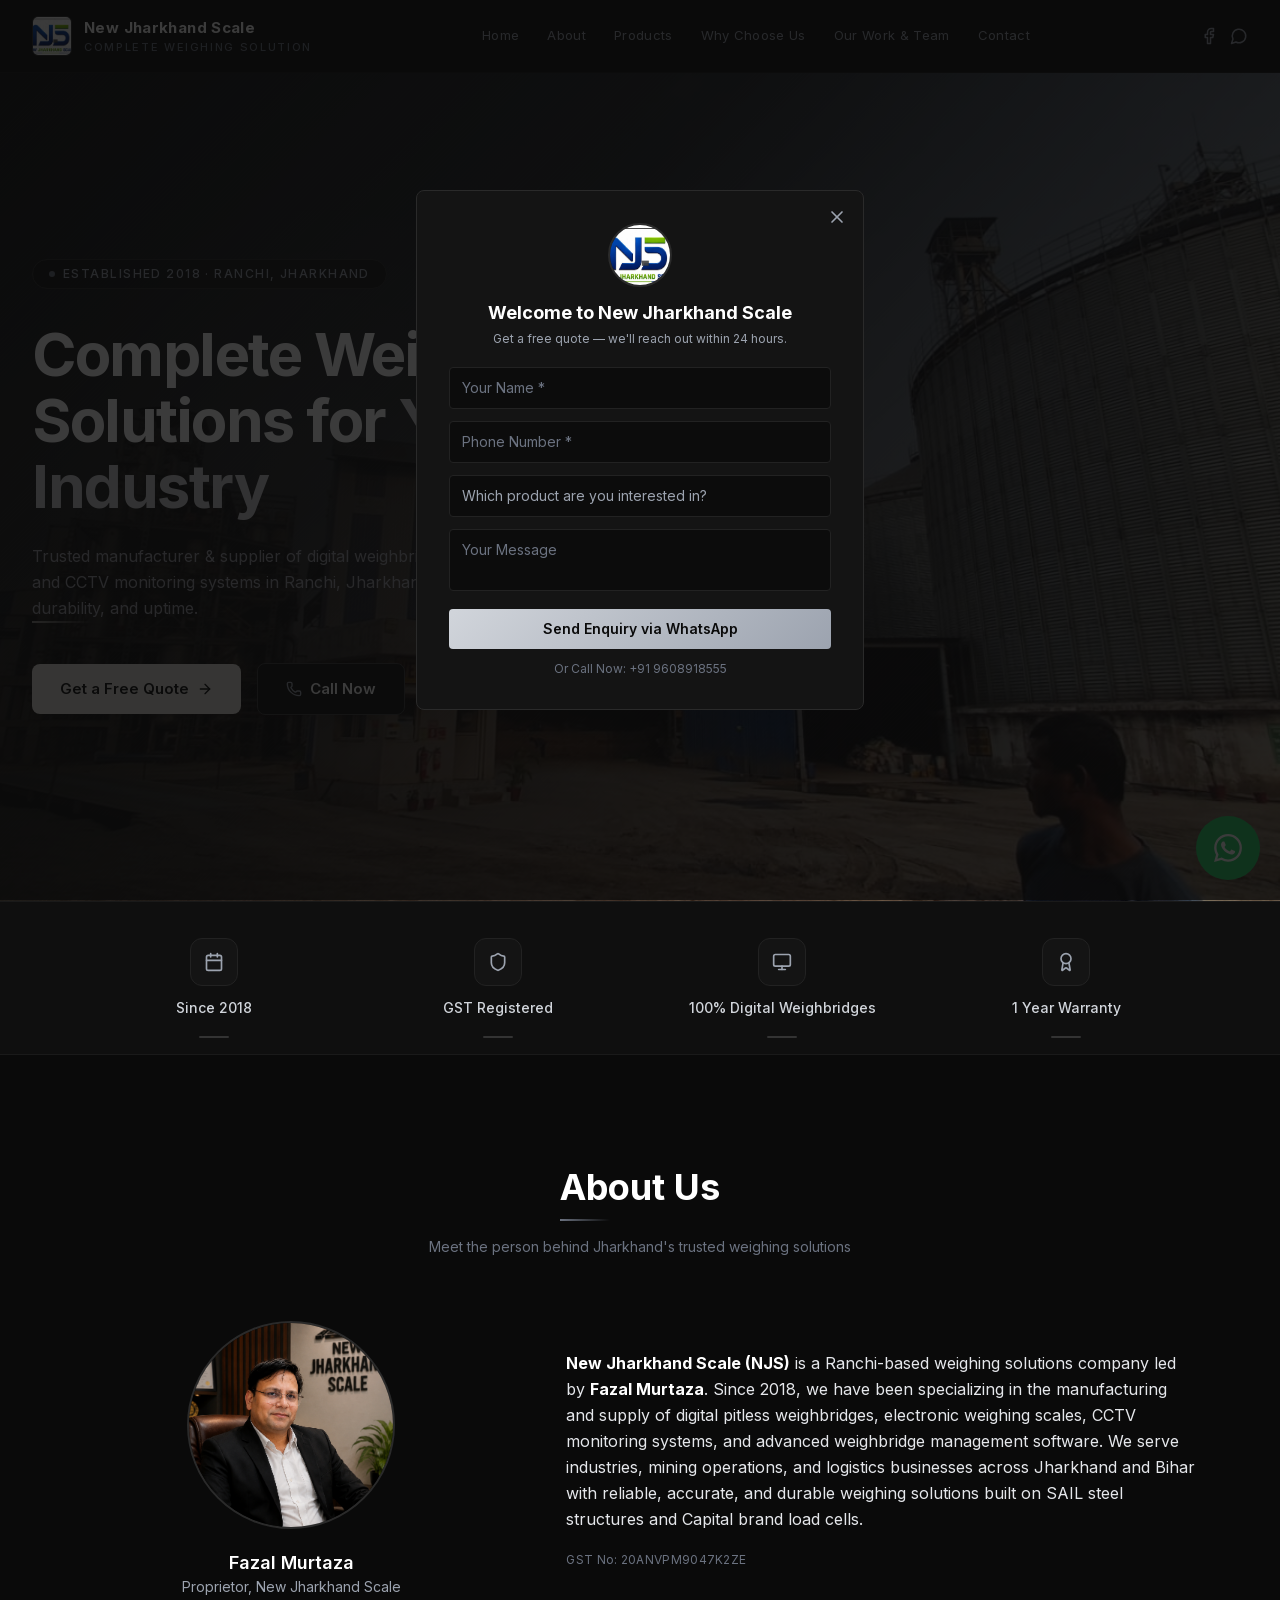
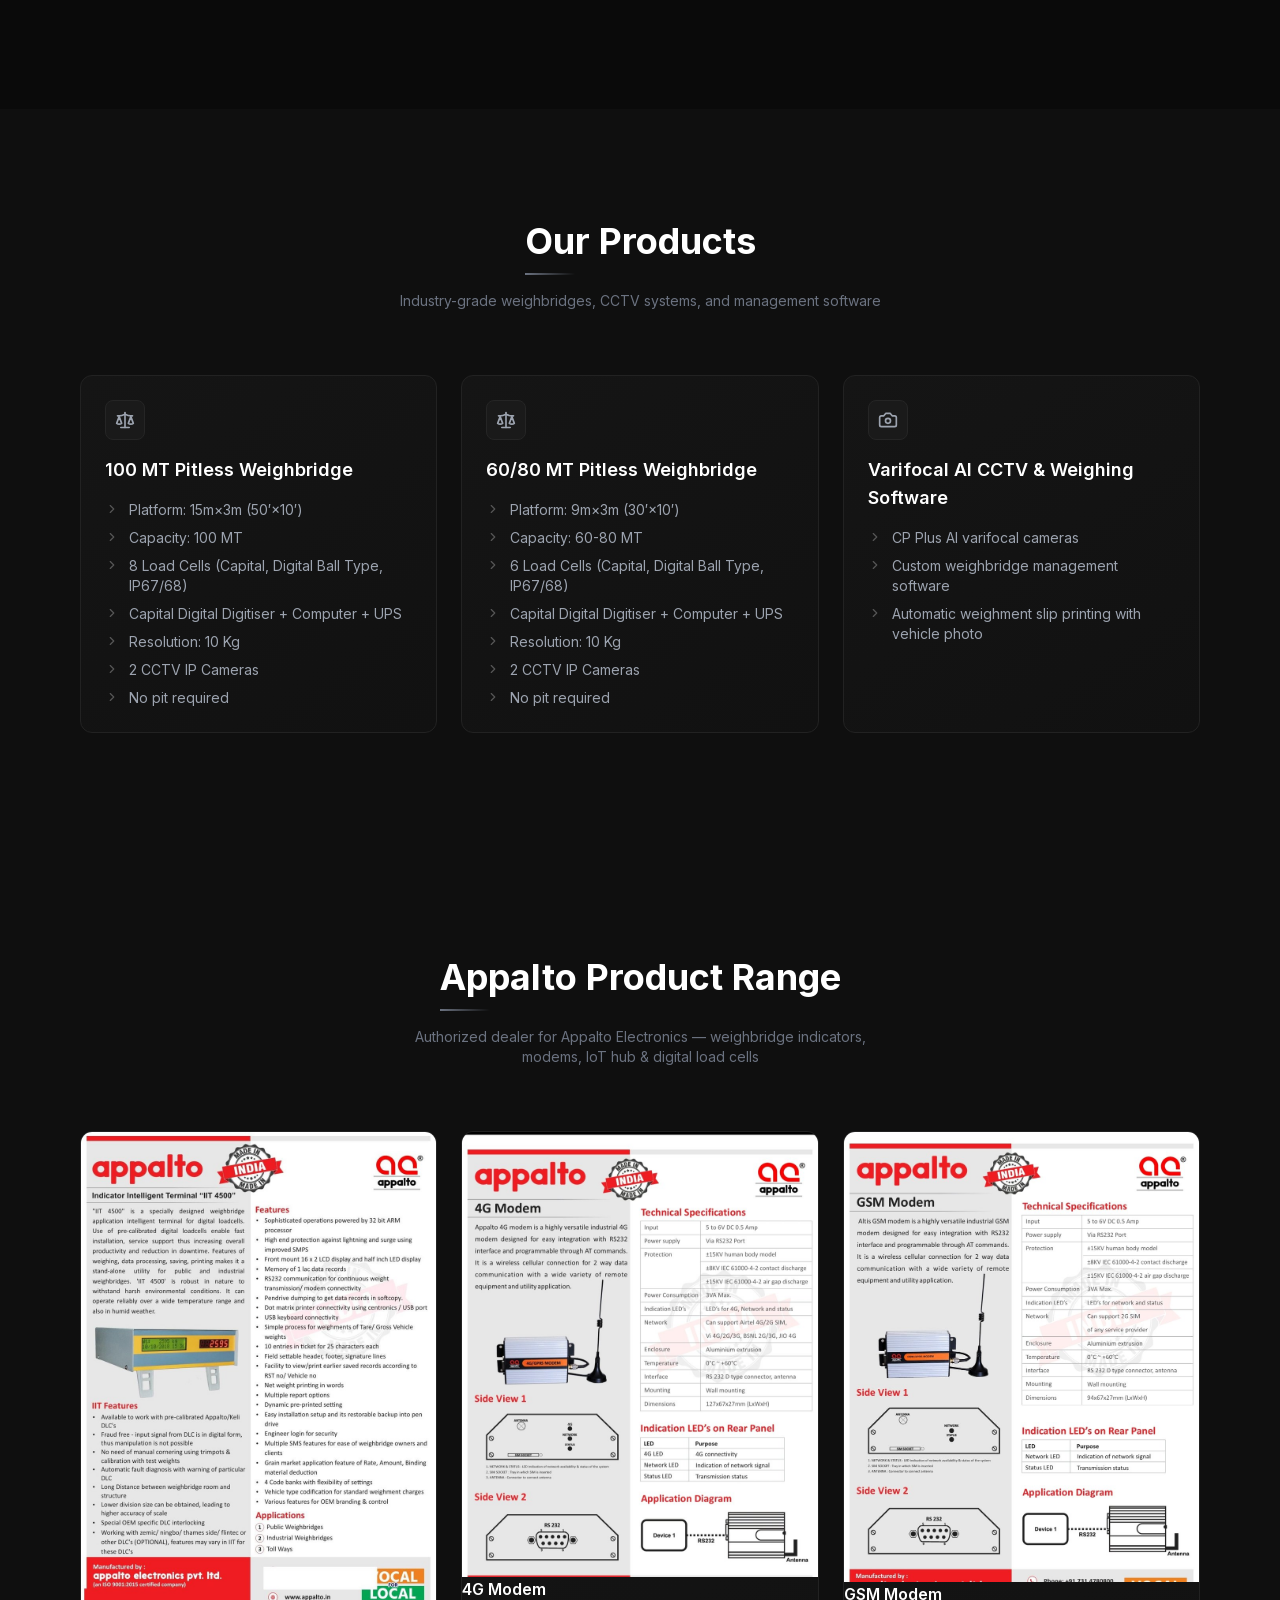
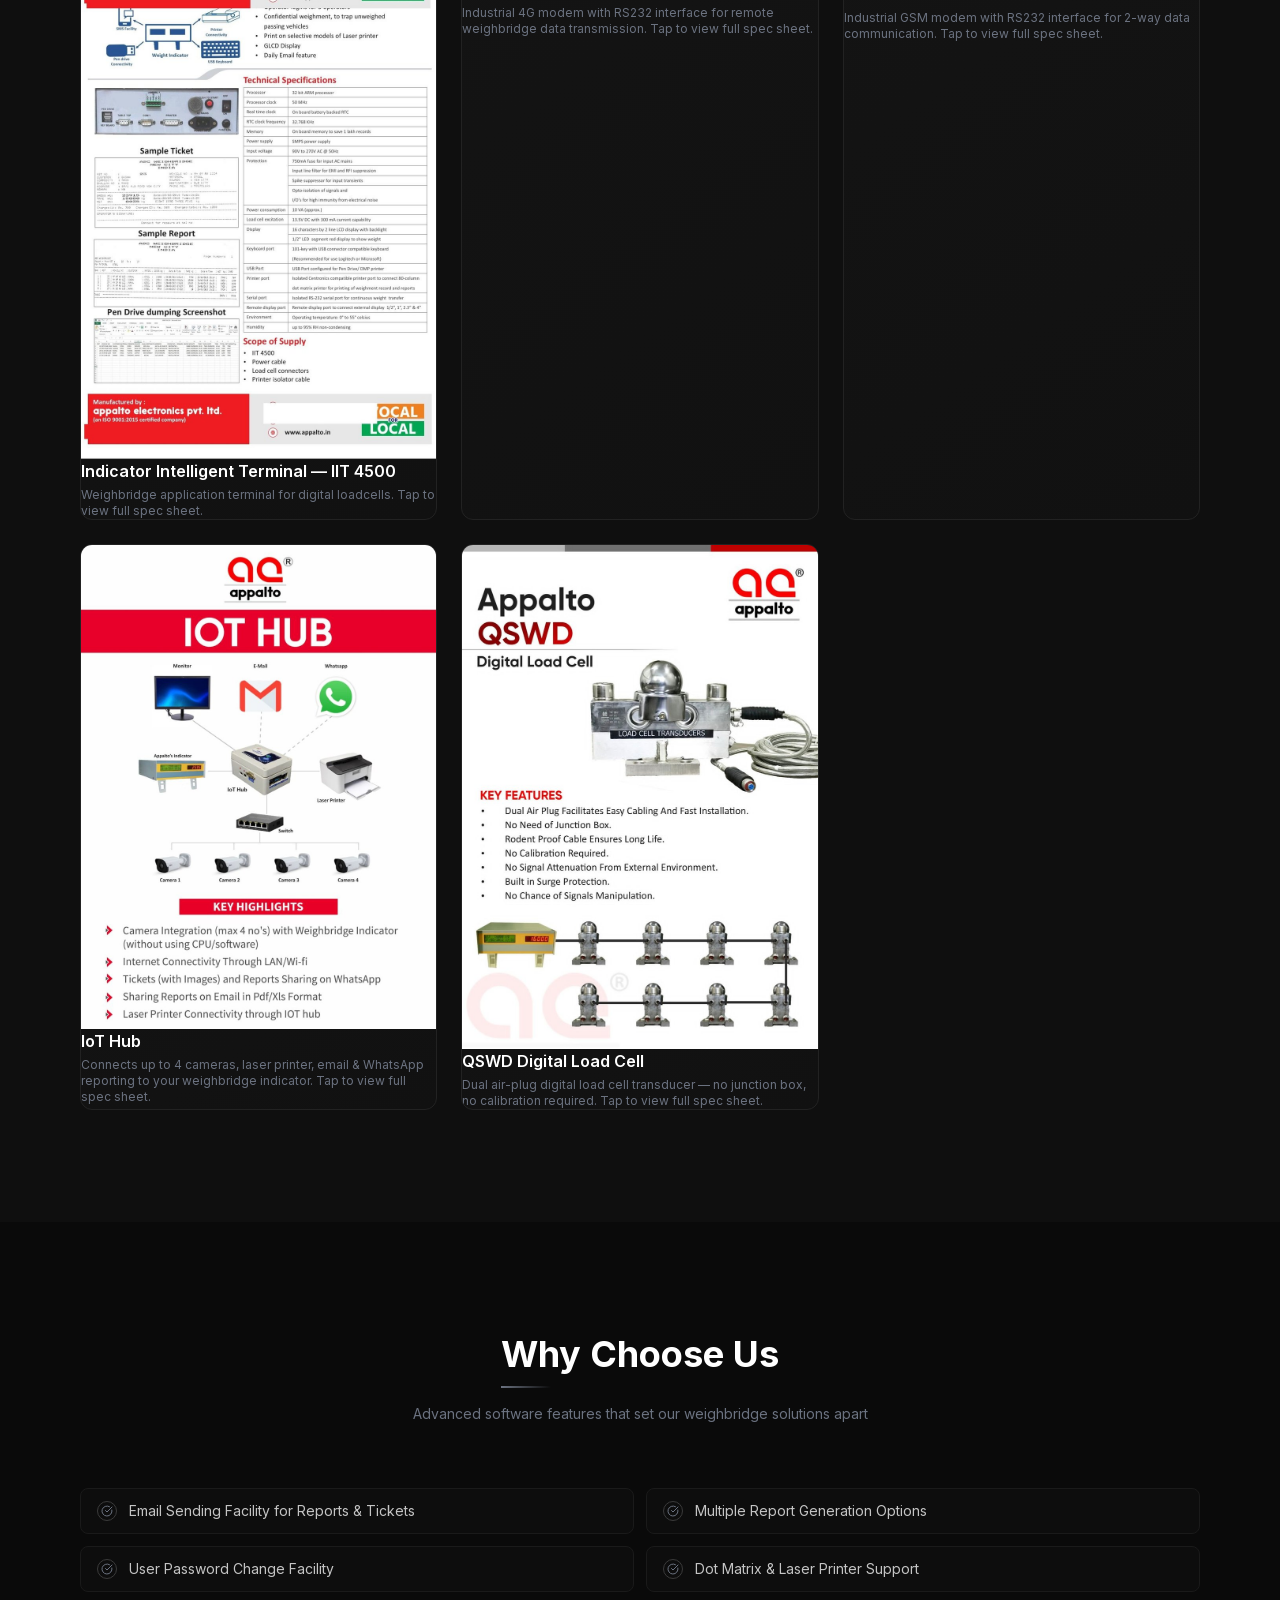
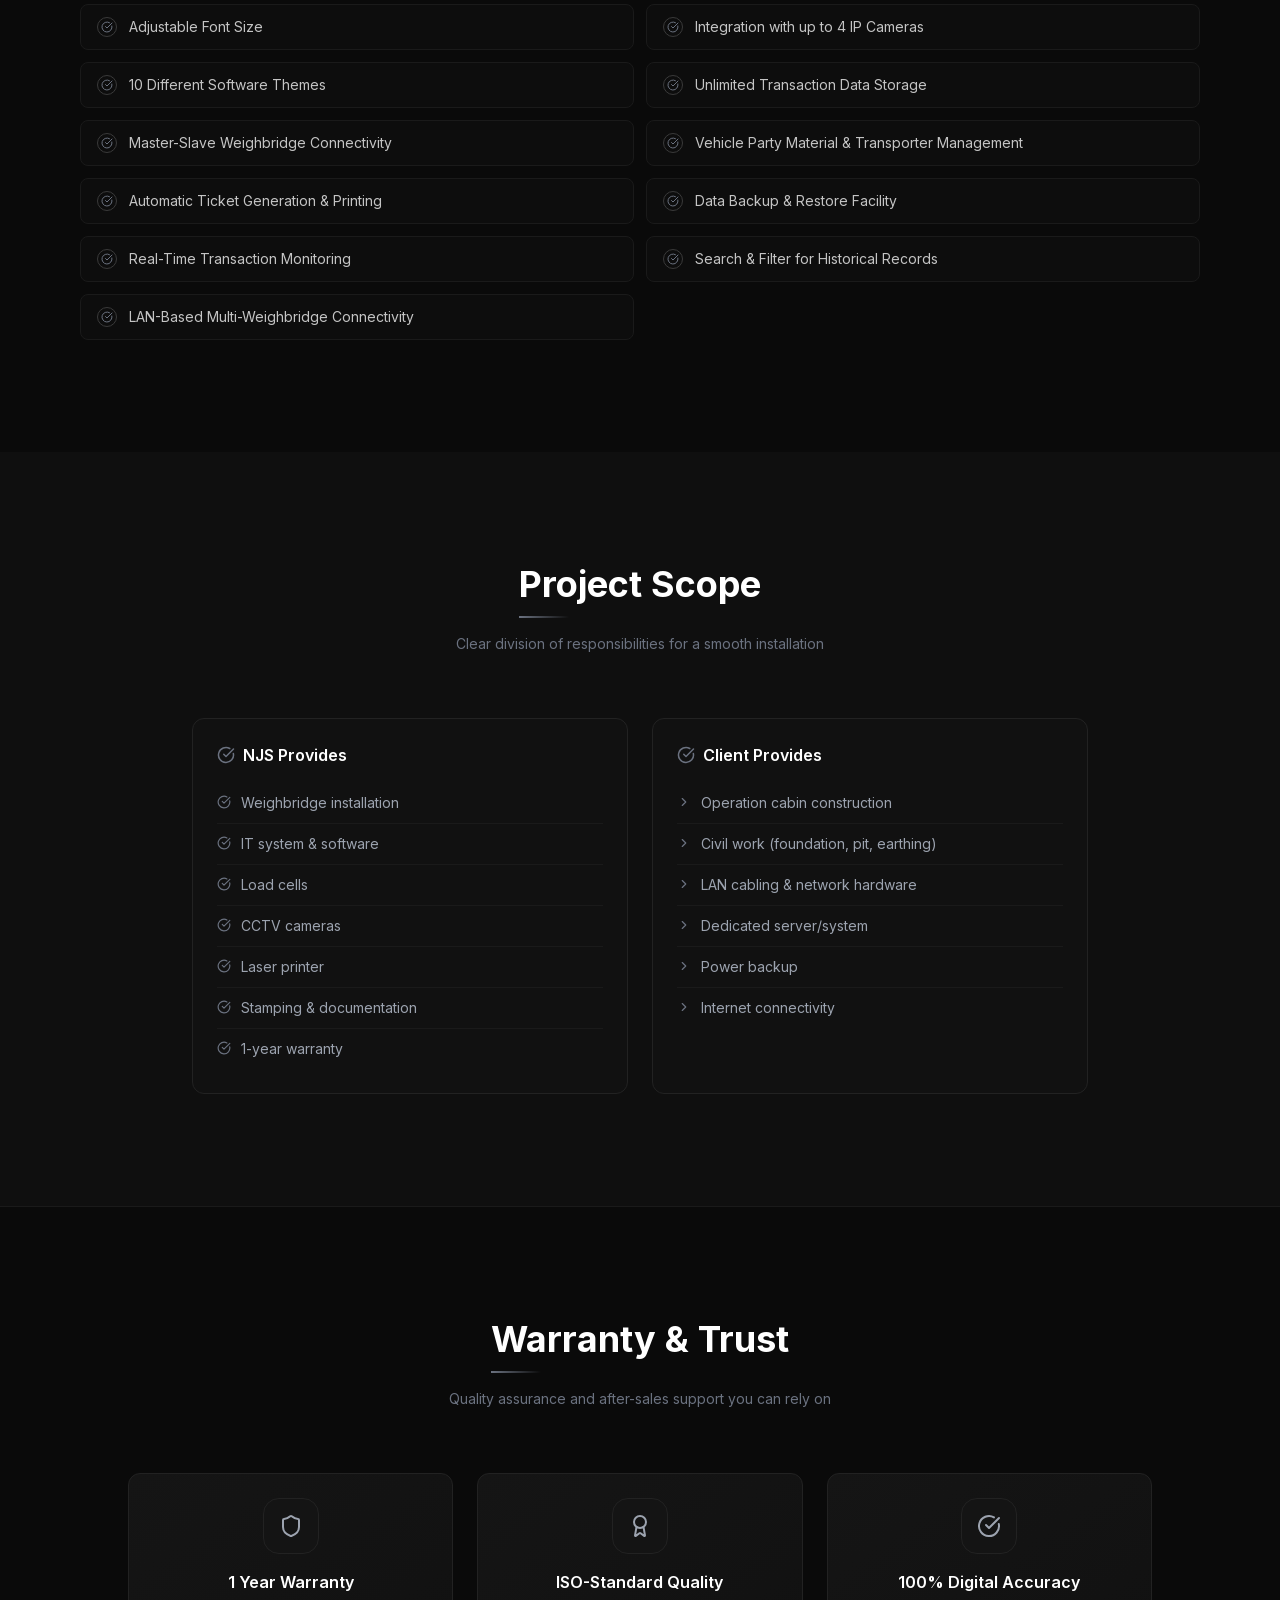
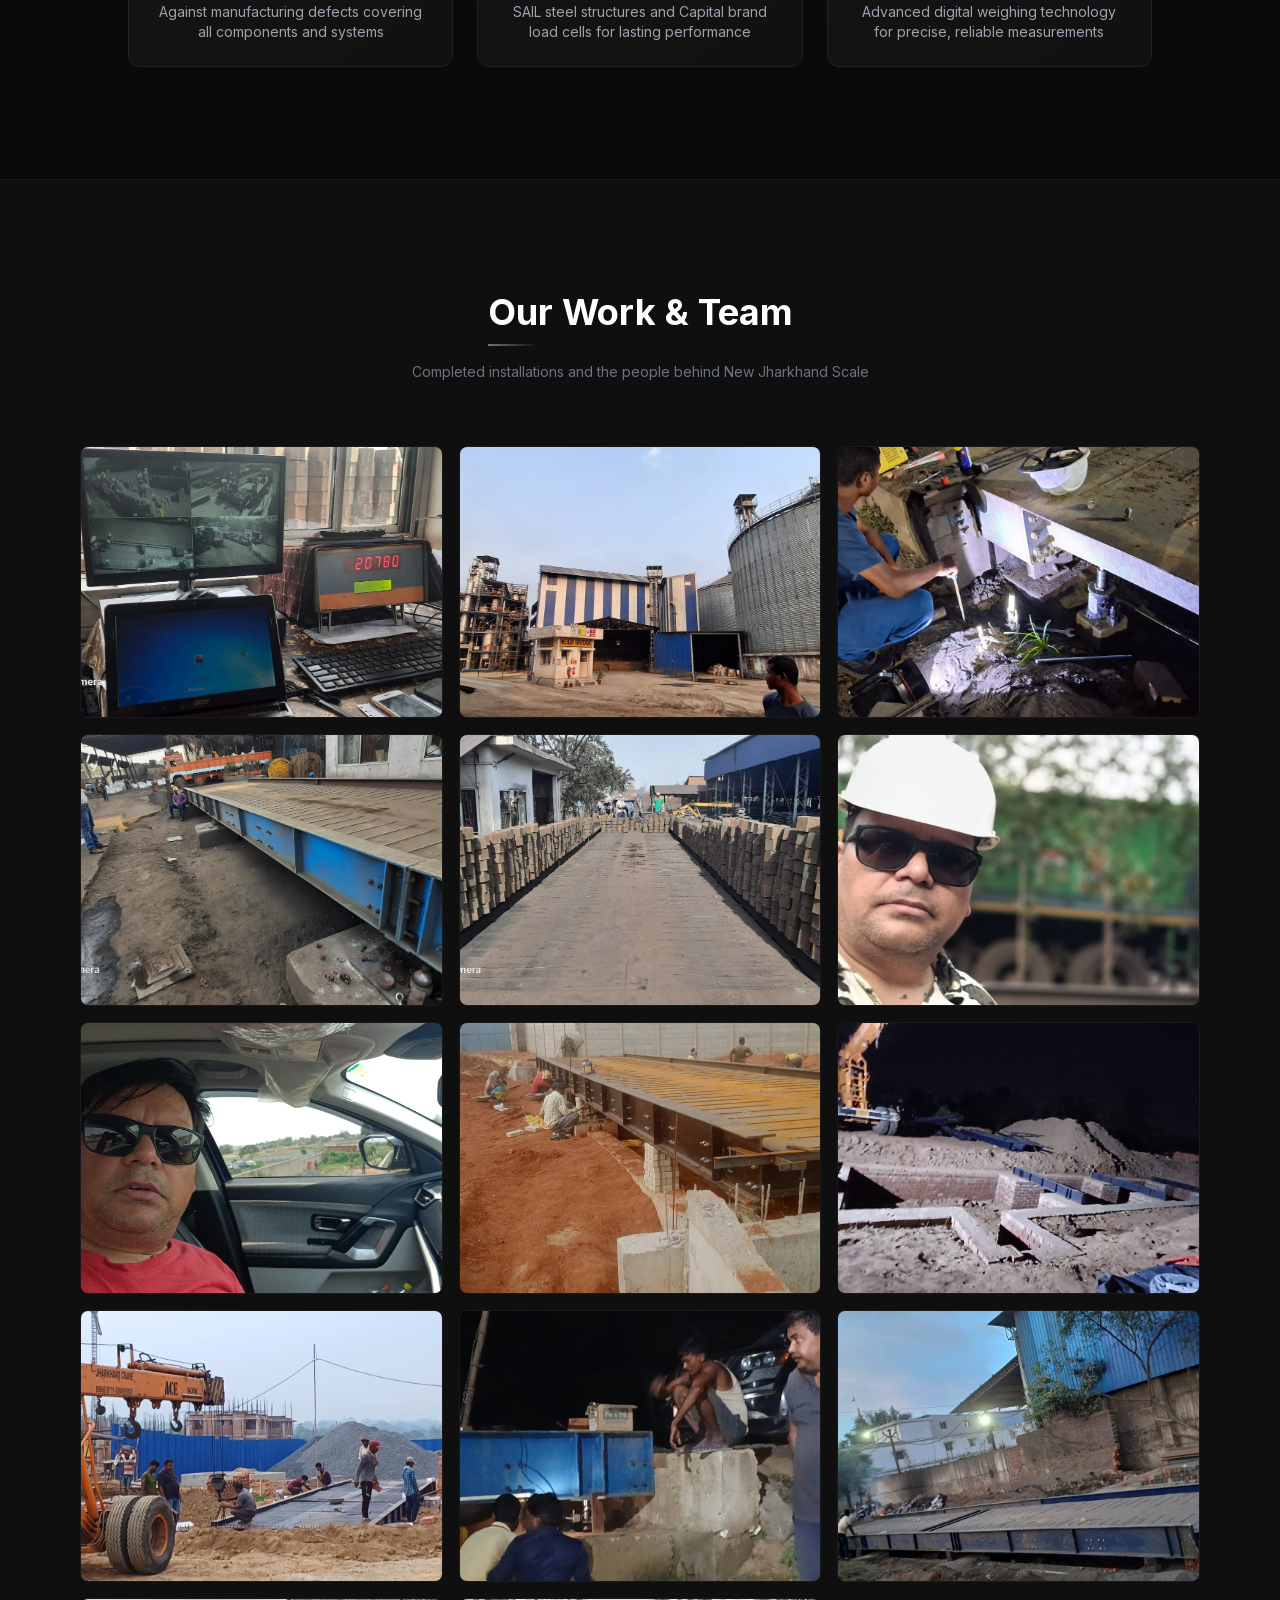
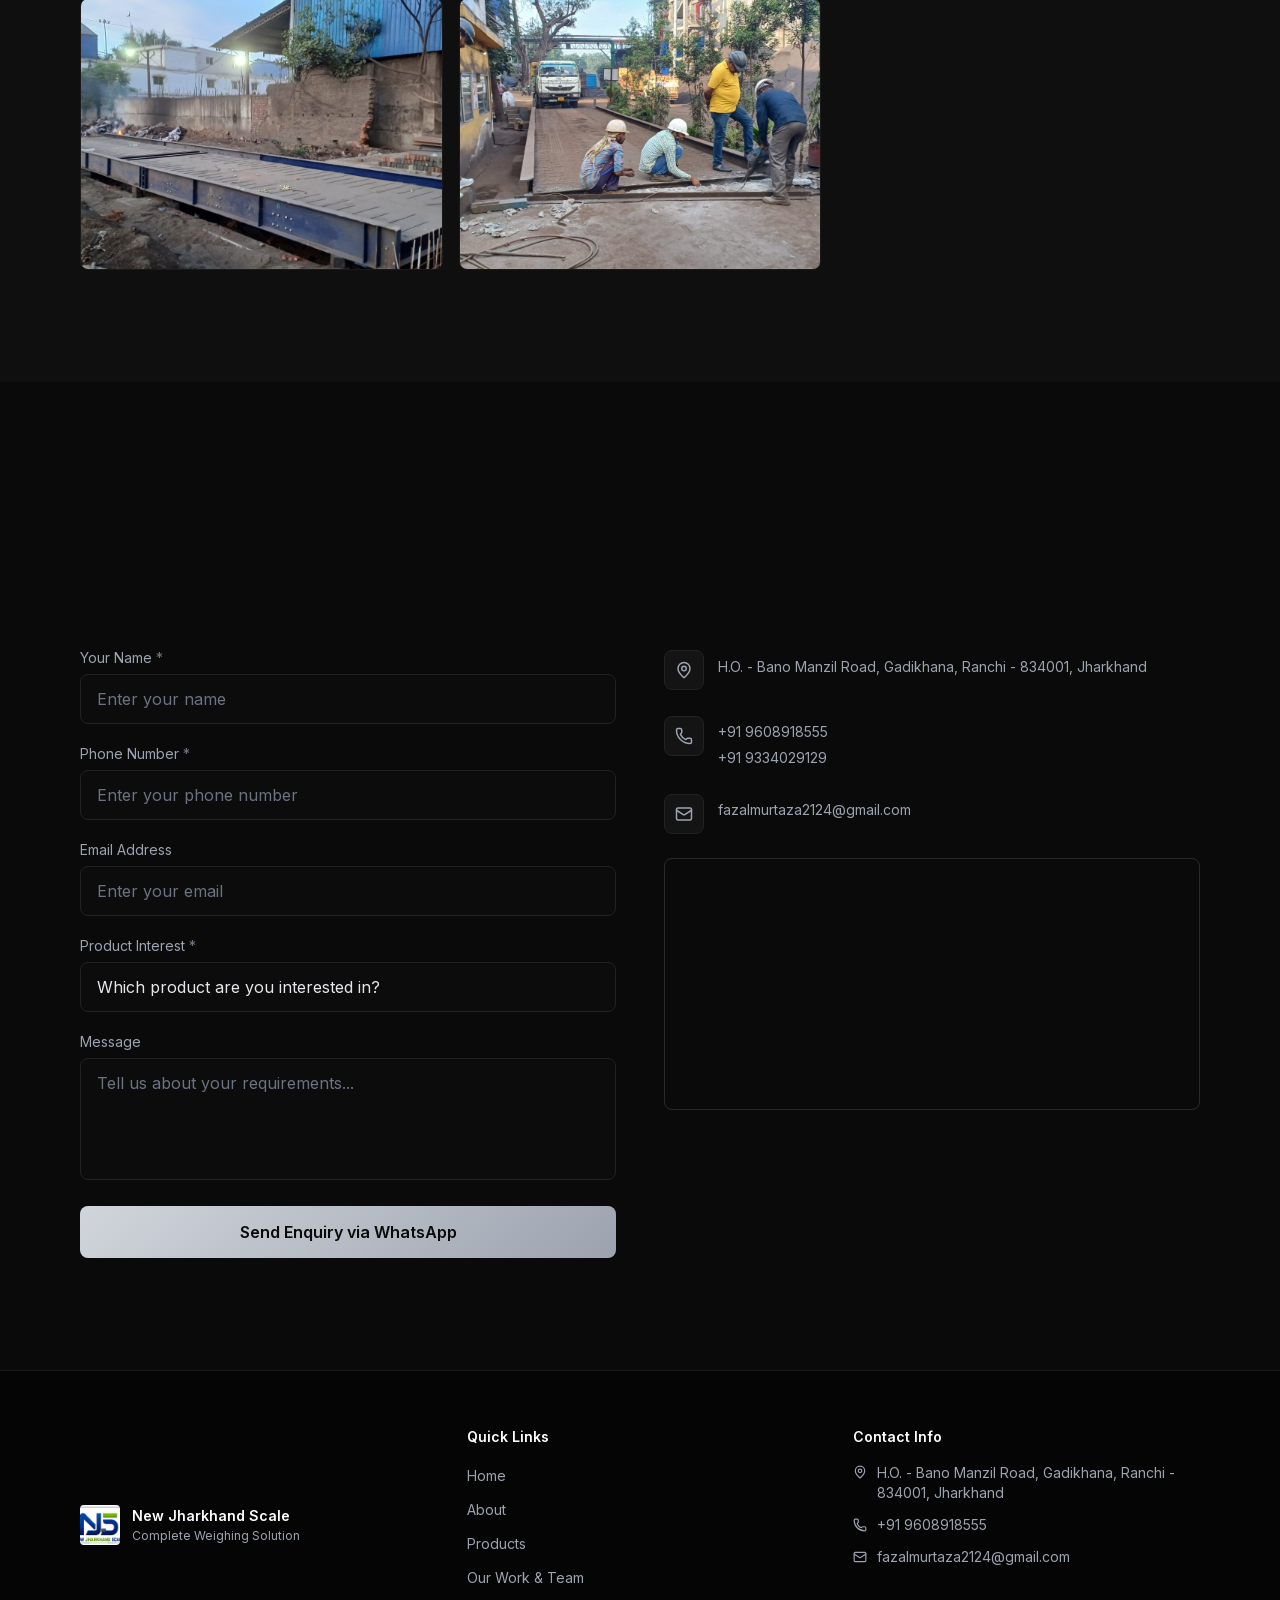
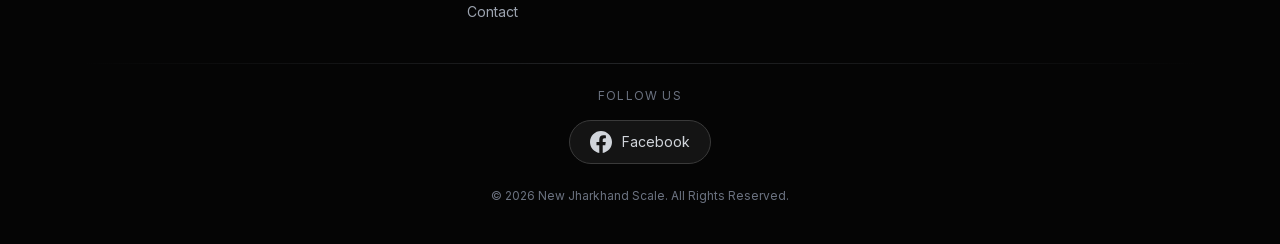
==== commit 3e5243b5: "Update index.html" ====
--- a/index.html
+++ b/index.html
@@ -1 +1 @@
-<!DOCTYPE html><!--MO_9eECiW6Lyhl9cClgAl--><html lang="en" class="dark"><head><meta charSet="utf-8"/><meta name="viewport" content="width=device-width, initial-scale=1"/><link rel="preload" href="/_next/static/media/83afe278b6a6bb3c-s.p.3a6ba036.woff2" as="font" crossorigin="" type="font/woff2"/><link rel="preload" as="image" href="/images/njs-logo.jpg"/><link rel="preload" as="image" href="/images/fazal-murtaza.png"/><link rel="stylesheet" href="/_next/static/chunks/9b49a81621fff551.css" data-precedence="next"/><link rel="stylesheet" href="/_next/static/chunks/481383de991edaf0.css" data-precedence="next"/><link rel="preload" as="script" fetchPriority="low" href="/_next/static/chunks/4b9eae0c8dc7e975.js"/><script src="/_next/static/chunks/771dedee3f5e1621.js" async=""></script><script src="/_next/static/chunks/36eb040fd7f092fc.js" async=""></script><script src="/_next/static/chunks/turbopack-c354d4528eaf889b.js" async=""></script><script src="/_next/static/chunks/2f236954d6a65e12.js" async=""></script><script src="/_next/static/chunks/c6e9ab3d0e1d3fc0.js" async=""></script><meta name="next-size-adjust" content=""/><title>New Jharkhand Scale (NJS) | Complete Weighing Solution</title><meta name="description" content="Ranchi's trusted weighing solutions provider since 2018 — digital weighbridges, CCTV monitoring &amp; weighing software. Manufacturer &amp; supplier of pitless weighbridges, electronic scales in Jharkhand &amp; Bihar."/><meta name="author" content="New Jharkhand Scale"/><meta name="keywords" content="weighbridge,digital weighbridge,pitless weighbridge,weighing scale,CCTV monitoring,weighing software,Ranchi,Jharkhand,New Jharkhand Scale,NJS"/><meta property="og:title" content="New Jharkhand Scale | Complete Weighing Solution"/><meta property="og:description" content="Trusted manufacturer &amp; supplier of digital weighbridges, weighing scales &amp; CCTV monitoring systems in Ranchi, Jharkhand."/><meta property="og:type" content="website"/><meta name="twitter:card" content="summary"/><meta name="twitter:title" content="New Jharkhand Scale | Complete Weighing Solution"/><meta name="twitter:description" content="Trusted manufacturer &amp; supplier of digital weighbridges, weighing scales &amp; CCTV monitoring systems in Ranchi, Jharkhand."/><link rel="icon" href="/images/njs-logo.jpg"/><script src="/_next/static/chunks/a6dad97d9634a72d.js" noModule=""></script></head><body class="inter_5ba3adcc-module__M5nlAW__variable antialiased font-sans" style="background-color:#0a0a0a;color:#e5e7eb"><div hidden=""><!--$--><!--/$--></div><div class="min-h-screen flex flex-col relative"><div class="brushed-metal-subtle" aria-hidden="true"></div><header class="sticky top-0 z-50 bg-[#0a0a0a]/90 backdrop-blur-md border-b border-[#1a1a1a]/60"><div class="max-w-7xl mx-auto px-5 sm:px-8 h-16 sm:h-[72px] flex items-center justify-between"><a href="#home" class="flex items-center gap-3"><img src="/images/njs-logo.jpg" alt="NJS Logo" class="h-9 w-9 sm:h-10 sm:w-10 rounded-md object-cover border border-[#2a2a2a]"/><div class="leading-tight"><span class="font-bold text-white text-sm sm:text-[15px] tracking-wide block">New Jharkhand Scale</span><span class="text-[10px] sm:text-[11px] text-[#6b7280] tracking-[0.15em] uppercase font-medium block mt-0.5">Complete Weighing Solution</span></div></a><nav class="hidden lg:flex items-center gap-7" aria-label="Main navigation"><a href="#home" class="text-[13px] text-[#9ca3af] hover:text-white transition-colors duration-200 tracking-wide">Home</a><a href="#about" class="text-[13px] text-[#9ca3af] hover:text-white transition-colors duration-200 tracking-wide">About</a><a href="#products" class="text-[13px] text-[#9ca3af] hover:text-white transition-colors duration-200 tracking-wide">Products</a><a href="#whychoose" class="text-[13px] text-[#9ca3af] hover:text-white transition-colors duration-200 tracking-wide">Why Choose Us</a><a href="#gallery" class="text-[13px] text-[#9ca3af] hover:text-white transition-colors duration-200 tracking-wide">Our Work &amp; Team</a><a href="#contact" class="text-[13px] text-[#9ca3af] hover:text-white transition-colors duration-200 tracking-wide">Contact</a></nav><div class="flex items-center gap-2 sm:gap-3"><a href="https://www.facebook.com/newjharkhandscale" target="_blank" rel="noopener noreferrer" class="hidden sm:block text-[#9ca3af] hover:text-white transition-colors duration-200" aria-label="Facebook"><svg xmlns="http://www.w3.org/2000/svg" width="18" height="18" viewBox="0 0 24 24" fill="none" stroke="currentColor" stroke-width="2" stroke-linecap="round" stroke-linejoin="round" class="lucide lucide-facebook" aria-hidden="true"><path d="M18 2h-3a5 5 0 0 0-5 5v3H7v4h3v8h4v-8h3l1-4h-4V7a1 1 0 0 1 1-1h3z"></path></svg></a><a href="https://wa.me/919608918555?text=Hi%2C%20I%27m%20interested%20in%20your%20weighing%20solutions" target="_blank" rel="noopener noreferrer" class="hidden sm:block text-[#9ca3af] hover:text-white transition-colors duration-200" aria-label="WhatsApp"><svg xmlns="http://www.w3.org/2000/svg" width="18" height="18" viewBox="0 0 24 24" fill="none" stroke="currentColor" stroke-width="2" stroke-linecap="round" stroke-linejoin="round" class="lucide lucide-message-circle" aria-hidden="true"><path d="M7.9 20A9 9 0 1 0 4 16.1L2 22Z"></path></svg></a><button class="lg:hidden text-[#9ca3af] hover:text-white transition-colors duration-200 ml-1" aria-label="Toggle menu"><svg xmlns="http://www.w3.org/2000/svg" width="22" height="22" viewBox="0 0 24 24" fill="none" stroke="currentColor" stroke-width="2" stroke-linecap="round" stroke-linejoin="round" class="lucide lucide-menu" aria-hidden="true"><path d="M4 12h16"></path><path d="M4 18h16"></path><path d="M4 6h16"></path></svg></button></div></div></header><main class="flex-1 relative z-10"><section id="home" class="brushed-metal-bg relative w-full min-h-[92vh] flex items-center overflow-hidden" style="background-image:linear-gradient(135deg, rgba(8,8,8,0.97) 0%, rgba(10,10,10,0.88) 35%, rgba(10,10,10,0.55) 65%, rgba(10,10,10,0.3) 100%), url(/images/img3.jpg);background-size:cover;background-position:center;background-repeat:no-repeat"><div class="absolute top-1/2 left-1/4 -translate-x-1/2 -translate-y-1/2 w-[600px] h-[600px] rounded-full opacity-[0.04] pointer-events-none" style="background:radial-gradient(circle, rgba(255,255,255,0.8) 0%, transparent 70%)" aria-hidden="true"></div><div class="relative z-10 max-w-7xl mx-auto px-5 sm:px-8 py-24 md:py-32 lg:py-36 w-full"><div class="mb-6 sm:mb-8 hero-badge"><span class="inline-flex items-center gap-2 px-4 py-1.5 rounded-full border border-[#2a2a2a] bg-[#111111]/80 backdrop-blur-sm text-[11px] sm:text-xs text-[#9ca3af] tracking-[0.12em] uppercase font-medium"><span class="w-1.5 h-1.5 rounded-full bg-[#6b7280] inline-block"></span>Established 2018 · Ranchi, Jharkhand</span></div><h1 class="text-[2.25rem] sm:text-4xl md:text-5xl lg:text-[3.5rem] xl:text-6xl font-extrabold text-white max-w-[720px] leading-[1.1] tracking-tight hero-headline">Complete Weighing<br/>Solutions for<!-- --> <span class="text-[#d4d4d8]">Your Industry</span></h1><p class="text-[#a1a1aa] mt-5 sm:mt-6 max-w-xl text-[15px] sm:text-base leading-relaxed hero-sub">Trusted manufacturer &amp; supplier of digital weighbridges, weighing scales and CCTV monitoring systems in Ranchi, Jharkhand — built for accuracy, durability, and uptime.</p><div class="hero-line"></div><div class="flex flex-wrap items-center gap-3 sm:gap-4 mt-8 sm:mt-10 hero-cta"><a href="#contact" class="group inline-flex items-center gap-2 px-6 sm:px-7 py-3 sm:py-3.5 rounded-lg bg-[#e8e4de] hover:bg-[#f0ece5] text-[#0a0a0a] font-semibold text-sm sm:text-[15px] transition-all duration-300 hover:shadow-[0_0_24px_rgba(232,228,222,0.15)]">Get a Free Quote<svg xmlns="http://www.w3.org/2000/svg" width="16" height="16" viewBox="0 0 24 24" fill="none" stroke="currentColor" stroke-width="2" stroke-linecap="round" stroke-linejoin="round" class="lucide lucide-arrow-right group-hover:translate-x-0.5 transition-transform duration-200" aria-hidden="true"><path d="M5 12h14"></path><path d="m12 5 7 7-7 7"></path></svg></a><a href="tel:+919608918555" class="inline-flex items-center gap-2 px-6 sm:px-7 py-3 sm:py-3.5 rounded-lg border border-[#3a3a3a] bg-[#0f0f0f] hover:bg-[#1a1a1a] hover:border-[#4a4a4a] text-white font-semibold text-sm sm:text-[15px] transition-all duration-300"><svg xmlns="http://www.w3.org/2000/svg" width="16" height="16" viewBox="0 0 24 24" fill="none" stroke="currentColor" stroke-width="2" stroke-linecap="round" stroke-linejoin="round" class="lucide lucide-phone text-[#9ca3af]" aria-hidden="true"><path d="M13.832 16.568a1 1 0 0 0 1.213-.303l.355-.465A2 2 0 0 1 17 15h3a2 2 0 0 1 2 2v3a2 2 0 0 1-2 2A18 18 0 0 1 2 4a2 2 0 0 1 2-2h3a2 2 0 0 1 2 2v3a2 2 0 0 1-.8 1.6l-.468.351a1 1 0 0 0-.292 1.233 14 14 0 0 0 6.392 6.384"></path></svg>Call Now</a></div></div></section><section class="bg-[#0f0f0f] border-y border-[#1a1a1a] py-6 relative z-10"><div class="max-w-6xl mx-auto px-4 grid grid-cols-2 md:grid-cols-4 gap-4 text-center"><div class="flex flex-col items-center gap-3 py-3 stat-item"><div class="w-12 h-12 rounded-xl bg-[#141414] border border-[#222] flex items-center justify-center"><svg xmlns="http://www.w3.org/2000/svg" width="20" height="20" viewBox="0 0 24 24" fill="none" stroke="currentColor" stroke-width="2" stroke-linecap="round" stroke-linejoin="round" class="lucide lucide-calendar text-[#9ca3af]" aria-hidden="true"><path d="M8 2v4"></path><path d="M16 2v4"></path><rect width="18" height="18" x="3" y="4" rx="2"></rect><path d="M3 10h18"></path></svg></div><span class="text-xs sm:text-sm text-[#d1d5db] font-medium">Since 2018</span></div><div class="flex flex-col items-center gap-3 py-3 stat-item"><div class="w-12 h-12 rounded-xl bg-[#141414] border border-[#222] flex items-center justify-center"><svg xmlns="http://www.w3.org/2000/svg" width="20" height="20" viewBox="0 0 24 24" fill="none" stroke="currentColor" stroke-width="2" stroke-linecap="round" stroke-linejoin="round" class="lucide lucide-shield text-[#9ca3af]" aria-hidden="true"><path d="M20 13c0 5-3.5 7.5-7.66 8.95a1 1 0 0 1-.67-.01C7.5 20.5 4 18 4 13V6a1 1 0 0 1 1-1c2 0 4.5-1.2 6.24-2.72a1.17 1.17 0 0 1 1.52 0C14.51 3.81 17 5 19 5a1 1 0 0 1 1 1z"></path></svg></div><span class="text-xs sm:text-sm text-[#d1d5db] font-medium">GST Registered</span></div><div class="flex flex-col items-center gap-3 py-3 stat-item"><div class="w-12 h-12 rounded-xl bg-[#141414] border border-[#222] flex items-center justify-center"><svg xmlns="http://www.w3.org/2000/svg" width="20" height="20" viewBox="0 0 24 24" fill="none" stroke="currentColor" stroke-width="2" stroke-linecap="round" stroke-linejoin="round" class="lucide lucide-monitor text-[#9ca3af]" aria-hidden="true"><rect width="20" height="14" x="2" y="3" rx="2"></rect><line x1="8" x2="16" y1="21" y2="21"></line><line x1="12" x2="12" y1="17" y2="21"></line></svg></div><span class="text-xs sm:text-sm text-[#d1d5db] font-medium">100% Digital Weighbridges</span></div><div class="flex flex-col items-center gap-3 py-3 stat-item"><div class="w-12 h-12 rounded-xl bg-[#141414] border border-[#222] flex items-center justify-center"><svg xmlns="http://www.w3.org/2000/svg" width="20" height="20" viewBox="0 0 24 24" fill="none" stroke="currentColor" stroke-width="2" stroke-linecap="round" stroke-linejoin="round" class="lucide lucide-award text-[#9ca3af]" aria-hidden="true"><path d="m15.477 12.89 1.515 8.526a.5.5 0 0 1-.81.47l-3.58-2.687a1 1 0 0 0-1.197 0l-3.586 2.686a.5.5 0 0 1-.81-.469l1.514-8.526"></path><circle cx="12" cy="8" r="6"></circle></svg></div><span class="text-xs sm:text-sm text-[#d1d5db] font-medium">1 Year Warranty</span></div></div></section><section id="about" class="bg-[#0a0a0a] py-20 md:py-28 relative z-10"><div class="max-w-6xl mx-auto px-4"><div class="text-center mb-12 md:mb-16 reveal"><h2 class="text-2xl md:text-3xl lg:text-4xl font-bold text-white section-heading inline-block">About Us</h2><p class="text-[#6b7280] text-sm mt-4 max-w-lg mx-auto">Meet the person behind Jharkhand&#x27;s trusted weighing solutions</p></div><div class="flex flex-col md:flex-row gap-12 md:gap-16 items-center"><div class="md:w-2/5 flex flex-col items-center reveal-left"><img src="/images/fazal-murtaza.png" alt="Fazal Murtaza - Proprietor" class="w-52 h-52 rounded-full object-cover border-2 border-[#2a2a2a] about-photo-ring"/><h3 class="font-semibold text-white mt-5 text-lg">Fazal Murtaza</h3><p class="text-sm text-[#9ca3af]">Proprietor, New Jharkhand Scale</p></div><div class="md:w-3/5 reveal-right"><p class="text-[#e5e7eb] leading-relaxed"><strong class="text-white">New Jharkhand Scale (NJS)</strong> <!-- -->is a Ranchi-based weighing solutions company led by<!-- --> <strong class="text-white">Fazal Murtaza</strong>. Since 2018, we have been specializing in the manufacturing and supply of digital pitless weighbridges, electronic weighing scales, CCTV monitoring systems, and advanced weighbridge management software. We serve industries, mining operations, and logistics businesses across Jharkhand and Bihar with reliable, accurate, and durable weighing solutions built on SAIL steel structures and Capital brand load cells.</p><p class="text-[#6b7280] text-xs mt-5 tracking-wide">GST No: 20ANVPM9047K2ZE</p></div></div></div></section><section id="products" class="bg-[#0f0f0f] py-20 md:py-28 relative z-10"><div class="max-w-6xl mx-auto px-4"><div class="text-center mb-12 md:mb-16 reveal"><h2 class="text-2xl md:text-3xl lg:text-4xl font-bold text-white section-heading inline-block">Our Products</h2><p class="text-[#6b7280] text-sm mt-4 max-w-lg mx-auto">Industry-grade weighbridges, CCTV systems, and management software</p></div><div class="grid grid-cols-1 md:grid-cols-3 gap-6"><div class="premium-card rounded-xl p-6 reveal" style="transition-delay:0ms"><div class="w-10 h-10 rounded-lg bg-[#1a1a1a] border border-[#252525] flex items-center justify-center mb-4"><svg xmlns="http://www.w3.org/2000/svg" width="20" height="20" viewBox="0 0 24 24" fill="none" stroke="currentColor" stroke-width="2" stroke-linecap="round" stroke-linejoin="round" class="lucide lucide-scale text-[#9ca3af]" aria-hidden="true"><path d="m16 16 3-8 3 8c-.87.65-1.92 1-3 1s-2.13-.35-3-1Z"></path><path d="m2 16 3-8 3 8c-.87.65-1.92 1-3 1s-2.13-.35-3-1Z"></path><path d="M7 21h10"></path><path d="M12 3v18"></path><path d="M3 7h2c2 0 5-1 7-2 2 1 5 2 7 2h2"></path></svg></div><h3 class="text-lg font-semibold text-white mb-4">100 MT Pitless Weighbridge</h3><ul class="space-y-2"><li class="flex items-start gap-2.5 text-sm text-[#9ca3af]"><svg xmlns="http://www.w3.org/2000/svg" width="14" height="14" viewBox="0 0 24 24" fill="none" stroke="currentColor" stroke-width="2" stroke-linecap="round" stroke-linejoin="round" class="lucide lucide-chevron-right text-[#555] mt-0.5 shrink-0" aria-hidden="true"><path d="m9 18 6-6-6-6"></path></svg><span>Platform: 15m×3m (50′×10′)</span></li><li class="flex items-start gap-2.5 text-sm text-[#9ca3af]"><svg xmlns="http://www.w3.org/2000/svg" width="14" height="14" viewBox="0 0 24 24" fill="none" stroke="currentColor" stroke-width="2" stroke-linecap="round" stroke-linejoin="round" class="lucide lucide-chevron-right text-[#555] mt-0.5 shrink-0" aria-hidden="true"><path d="m9 18 6-6-6-6"></path></svg><span>Capacity: 100 MT</span></li><li class="flex items-start gap-2.5 text-sm text-[#9ca3af]"><svg xmlns="http://www.w3.org/2000/svg" width="14" height="14" viewBox="0 0 24 24" fill="none" stroke="currentColor" stroke-width="2" stroke-linecap="round" stroke-linejoin="round" class="lucide lucide-chevron-right text-[#555] mt-0.5 shrink-0" aria-hidden="true"><path d="m9 18 6-6-6-6"></path></svg><span>8 Load Cells (Capital, Digital Ball Type, IP67/68)</span></li><li class="flex items-start gap-2.5 text-sm text-[#9ca3af]"><svg xmlns="http://www.w3.org/2000/svg" width="14" height="14" viewBox="0 0 24 24" fill="none" stroke="currentColor" stroke-width="2" stroke-linecap="round" stroke-linejoin="round" class="lucide lucide-chevron-right text-[#555] mt-0.5 shrink-0" aria-hidden="true"><path d="m9 18 6-6-6-6"></path></svg><span>Capital Digital Digitiser + Computer + UPS</span></li><li class="flex items-start gap-2.5 text-sm text-[#9ca3af]"><svg xmlns="http://www.w3.org/2000/svg" width="14" height="14" viewBox="0 0 24 24" fill="none" stroke="currentColor" stroke-width="2" stroke-linecap="round" stroke-linejoin="round" class="lucide lucide-chevron-right text-[#555] mt-0.5 shrink-0" aria-hidden="true"><path d="m9 18 6-6-6-6"></path></svg><span>Resolution: 10 Kg</span></li><li class="flex items-start gap-2.5 text-sm text-[#9ca3af]"><svg xmlns="http://www.w3.org/2000/svg" width="14" height="14" viewBox="0 0 24 24" fill="none" stroke="currentColor" stroke-width="2" stroke-linecap="round" stroke-linejoin="round" class="lucide lucide-chevron-right text-[#555] mt-0.5 shrink-0" aria-hidden="true"><path d="m9 18 6-6-6-6"></path></svg><span>2 CCTV IP Cameras</span></li><li class="flex items-start gap-2.5 text-sm text-[#9ca3af]"><svg xmlns="http://www.w3.org/2000/svg" width="14" height="14" viewBox="0 0 24 24" fill="none" stroke="currentColor" stroke-width="2" stroke-linecap="round" stroke-linejoin="round" class="lucide lucide-chevron-right text-[#555] mt-0.5 shrink-0" aria-hidden="true"><path d="m9 18 6-6-6-6"></path></svg><span>No pit required</span></li></ul></div><div class="premium-card rounded-xl p-6 reveal" style="transition-delay:100ms"><div class="w-10 h-10 rounded-lg bg-[#1a1a1a] border border-[#252525] flex items-center justify-center mb-4"><svg xmlns="http://www.w3.org/2000/svg" width="20" height="20" viewBox="0 0 24 24" fill="none" stroke="currentColor" stroke-width="2" stroke-linecap="round" stroke-linejoin="round" class="lucide lucide-scale text-[#9ca3af]" aria-hidden="true"><path d="m16 16 3-8 3 8c-.87.65-1.92 1-3 1s-2.13-.35-3-1Z"></path><path d="m2 16 3-8 3 8c-.87.65-1.92 1-3 1s-2.13-.35-3-1Z"></path><path d="M7 21h10"></path><path d="M12 3v18"></path><path d="M3 7h2c2 0 5-1 7-2 2 1 5 2 7 2h2"></path></svg></div><h3 class="text-lg font-semibold text-white mb-4">60/80 MT Pitless Weighbridge</h3><ul class="space-y-2"><li class="flex items-start gap-2.5 text-sm text-[#9ca3af]"><svg xmlns="http://www.w3.org/2000/svg" width="14" height="14" viewBox="0 0 24 24" fill="none" stroke="currentColor" stroke-width="2" stroke-linecap="round" stroke-linejoin="round" class="lucide lucide-chevron-right text-[#555] mt-0.5 shrink-0" aria-hidden="true"><path d="m9 18 6-6-6-6"></path></svg><span>Platform: 9m×3m (30′×10′)</span></li><li class="flex items-start gap-2.5 text-sm text-[#9ca3af]"><svg xmlns="http://www.w3.org/2000/svg" width="14" height="14" viewBox="0 0 24 24" fill="none" stroke="currentColor" stroke-width="2" stroke-linecap="round" stroke-linejoin="round" class="lucide lucide-chevron-right text-[#555] mt-0.5 shrink-0" aria-hidden="true"><path d="m9 18 6-6-6-6"></path></svg><span>Capacity: 60-80 MT</span></li><li class="flex items-start gap-2.5 text-sm text-[#9ca3af]"><svg xmlns="http://www.w3.org/2000/svg" width="14" height="14" viewBox="0 0 24 24" fill="none" stroke="currentColor" stroke-width="2" stroke-linecap="round" stroke-linejoin="round" class="lucide lucide-chevron-right text-[#555] mt-0.5 shrink-0" aria-hidden="true"><path d="m9 18 6-6-6-6"></path></svg><span>6 Load Cells (Capital, Digital Ball Type, IP67/68)</span></li><li class="flex items-start gap-2.5 text-sm text-[#9ca3af]"><svg xmlns="http://www.w3.org/2000/svg" width="14" height="14" viewBox="0 0 24 24" fill="none" stroke="currentColor" stroke-width="2" stroke-linecap="round" stroke-linejoin="round" class="lucide lucide-chevron-right text-[#555] mt-0.5 shrink-0" aria-hidden="true"><path d="m9 18 6-6-6-6"></path></svg><span>Capital Digital Digitiser + Computer + UPS</span></li><li class="flex items-start gap-2.5 text-sm text-[#9ca3af]"><svg xmlns="http://www.w3.org/2000/svg" width="14" height="14" viewBox="0 0 24 24" fill="none" stroke="currentColor" stroke-width="2" stroke-linecap="round" stroke-linejoin="round" class="lucide lucide-chevron-right text-[#555] mt-0.5 shrink-0" aria-hidden="true"><path d="m9 18 6-6-6-6"></path></svg><span>Resolution: 10 Kg</span></li><li class="flex items-start gap-2.5 text-sm text-[#9ca3af]"><svg xmlns="http://www.w3.org/2000/svg" width="14" height="14" viewBox="0 0 24 24" fill="none" stroke="currentColor" stroke-width="2" stroke-linecap="round" stroke-linejoin="round" class="lucide lucide-chevron-right text-[#555] mt-0.5 shrink-0" aria-hidden="true"><path d="m9 18 6-6-6-6"></path></svg><span>2 CCTV IP Cameras</span></li><li class="flex items-start gap-2.5 text-sm text-[#9ca3af]"><svg xmlns="http://www.w3.org/2000/svg" width="14" height="14" viewBox="0 0 24 24" fill="none" stroke="currentColor" stroke-width="2" stroke-linecap="round" stroke-linejoin="round" class="lucide lucide-chevron-right text-[#555] mt-0.5 shrink-0" aria-hidden="true"><path d="m9 18 6-6-6-6"></path></svg><span>No pit required</span></li></ul></div><div class="premium-card rounded-xl p-6 reveal" style="transition-delay:200ms"><div class="w-10 h-10 rounded-lg bg-[#1a1a1a] border border-[#252525] flex items-center justify-center mb-4"><svg xmlns="http://www.w3.org/2000/svg" width="20" height="20" viewBox="0 0 24 24" fill="none" stroke="currentColor" stroke-width="2" stroke-linecap="round" stroke-linejoin="round" class="lucide lucide-camera text-[#9ca3af]" aria-hidden="true"><path d="M14.5 4h-5L7 7H4a2 2 0 0 0-2 2v9a2 2 0 0 0 2 2h16a2 2 0 0 0 2-2V9a2 2 0 0 0-2-2h-3l-2.5-3z"></path><circle cx="12" cy="13" r="3"></circle></svg></div><h3 class="text-lg font-semibold text-white mb-4">Varifocal AI CCTV &amp; Weighing Software</h3><ul class="space-y-2"><li class="flex items-start gap-2.5 text-sm text-[#9ca3af]"><svg xmlns="http://www.w3.org/2000/svg" width="14" height="14" viewBox="0 0 24 24" fill="none" stroke="currentColor" stroke-width="2" stroke-linecap="round" stroke-linejoin="round" class="lucide lucide-chevron-right text-[#555] mt-0.5 shrink-0" aria-hidden="true"><path d="m9 18 6-6-6-6"></path></svg><span>CP Plus AI varifocal cameras</span></li><li class="flex items-start gap-2.5 text-sm text-[#9ca3af]"><svg xmlns="http://www.w3.org/2000/svg" width="14" height="14" viewBox="0 0 24 24" fill="none" stroke="currentColor" stroke-width="2" stroke-linecap="round" stroke-linejoin="round" class="lucide lucide-chevron-right text-[#555] mt-0.5 shrink-0" aria-hidden="true"><path d="m9 18 6-6-6-6"></path></svg><span>Custom weighbridge management software</span></li><li class="flex items-start gap-2.5 text-sm text-[#9ca3af]"><svg xmlns="http://www.w3.org/2000/svg" width="14" height="14" viewBox="0 0 24 24" fill="none" stroke="currentColor" stroke-width="2" stroke-linecap="round" stroke-linejoin="round" class="lucide lucide-chevron-right text-[#555] mt-0.5 shrink-0" aria-hidden="true"><path d="m9 18 6-6-6-6"></path></svg><span>Automatic weighment slip printing with vehicle photo</span></li></ul></div></div></div></section><section id="appalto-products" class="bg-[#0f0f0f] py-20 md:py-28 relative z-10"><div class="max-w-6xl mx-auto px-4"><div class="text-center mb-12 md:mb-16 reveal"><h2 class="text-2xl md:text-3xl lg:text-4xl font-bold text-white section-heading inline-block">Appalto Product Range</h2><p class="text-[#6b7280] text-sm mt-4 max-w-lg mx-auto">Authorized dealer for Appalto Electronics — weighbridge indicators, modems, IoT hub &amp; digital load cells</p></div><div class="grid grid-cols-1 sm:grid-cols-2 lg:grid-cols-3 gap-6"><a href="images/appalto-iit4500.jpg" target="_blank" rel="noopener noreferrer" class="premium-card rounded-xl overflow-hidden block group"><img src="images/appalto-iit4500.jpg" alt="Appalto IIT 4500 Weighbridge Indicator" class="w-full h-64 object-cover object-top group-hover:scale-105 transition-transform duration-300"/><div class="p-5"><h3 class="text-white font-semibold text-base mb-1">Indicator Intelligent Terminal — IIT 4500</h3><p class="text-xs text-[#6b7280]">Weighbridge application terminal for digital loadcells. Tap to view full spec sheet.</p></div></a><a href="images/appalto-4g-modem.jpg" target="_blank" rel="noopener noreferrer" class="premium-card rounded-xl overflow-hidden block group"><img src="images/appalto-4g-modem.jpg" alt="Appalto 4G Modem" class="w-full h-64 object-cover object-top group-hover:scale-105 transition-transform duration-300"/><div class="p-5"><h3 class="text-white font-semibold text-base mb-1">4G Modem</h3><p class="text-xs text-[#6b7280]">Industrial 4G modem with RS232 interface for remote weighbridge data transmission. Tap to view full spec sheet.</p></div></a><a href="images/appalto-gsm-modem.jpg" target="_blank" rel="noopener noreferrer" class="premium-card rounded-xl overflow-hidden block group"><img src="images/appalto-gsm-modem.jpg" alt="Appalto GSM Modem" class="w-full h-64 object-cover object-top group-hover:scale-105 transition-transform duration-300"/><div class="p-5"><h3 class="text-white font-semibold text-base mb-1">GSM Modem</h3><p class="text-xs text-[#6b7280]">Industrial GSM modem with RS232 interface for 2-way data communication. Tap to view full spec sheet.</p></div></a><a href="images/appalto-iot-hub.jpg" target="_blank" rel="noopener noreferrer" class="premium-card rounded-xl overflow-hidden block group"><img src="images/appalto-iot-hub.jpg" alt="Appalto IoT Hub" class="w-full h-64 object-cover object-top group-hover:scale-105 transition-transform duration-300"/><div class="p-5"><h3 class="text-white font-semibold text-base mb-1">IoT Hub</h3><p class="text-xs text-[#6b7280]">Connects up to 4 cameras, laser printer, email &amp; WhatsApp reporting to your weighbridge indicator. Tap to view full spec sheet.</p></div></a><a href="images/appalto-qswd-loadcell.jpg" target="_blank" rel="noopener noreferrer" class="premium-card rounded-xl overflow-hidden block group"><img src="images/appalto-qswd-loadcell.jpg" alt="Appalto QSWD Digital Load Cell" class="w-full h-64 object-cover object-top group-hover:scale-105 transition-transform duration-300"/><div class="p-5"><h3 class="text-white font-semibold text-base mb-1">QSWD Digital Load Cell</h3><p class="text-xs text-[#6b7280]">Dual air-plug digital load cell transducer — no junction box, no calibration required. Tap to view full spec sheet.</p></div></a></div></div></section><section id="whychoose" class="bg-[#0a0a0a] py-20 md:py-28 relative z-10"><div class="max-w-6xl mx-auto px-4"><div class="text-center mb-12 md:mb-16 reveal"><h2 class="text-2xl md:text-3xl lg:text-4xl font-bold text-white section-heading inline-block">Why Choose Us</h2><p class="text-[#6b7280] text-sm mt-4 max-w-lg mx-auto">Advanced software features that set our weighbridge solutions apart</p></div><div class="grid grid-cols-1 md:grid-cols-2 gap-3 stagger-children"><div class="flex items-center gap-3 px-4 py-3 rounded-lg bg-[#111]/50 border border-[#1a1a1a] hover:border-[#2a2a2a] transition-colors duration-300 reveal"><div class="w-5 h-5 rounded-full border border-[#3a3a3a] flex items-center justify-center shrink-0"><svg xmlns="http://www.w3.org/2000/svg" width="12" height="12" viewBox="0 0 24 24" fill="none" stroke="currentColor" stroke-width="2" stroke-linecap="round" stroke-linejoin="round" class="lucide lucide-circle-check-big text-[#6b7280]" aria-hidden="true"><path d="M21.801 10A10 10 0 1 1 17 3.335"></path><path d="m9 11 3 3L22 4"></path></svg></div><span class="text-sm text-[#c4c4c4]">Email Sending Facility for Reports &amp; Tickets</span></div><div class="flex items-center gap-3 px-4 py-3 rounded-lg bg-[#111]/50 border border-[#1a1a1a] hover:border-[#2a2a2a] transition-colors duration-300 reveal"><div class="w-5 h-5 rounded-full border border-[#3a3a3a] flex items-center justify-center shrink-0"><svg xmlns="http://www.w3.org/2000/svg" width="12" height="12" viewBox="0 0 24 24" fill="none" stroke="currentColor" stroke-width="2" stroke-linecap="round" stroke-linejoin="round" class="lucide lucide-circle-check-big text-[#6b7280]" aria-hidden="true"><path d="M21.801 10A10 10 0 1 1 17 3.335"></path><path d="m9 11 3 3L22 4"></path></svg></div><span class="text-sm text-[#c4c4c4]">Multiple Report Generation Options</span></div><div class="flex items-center gap-3 px-4 py-3 rounded-lg bg-[#111]/50 border border-[#1a1a1a] hover:border-[#2a2a2a] transition-colors duration-300 reveal"><div class="w-5 h-5 rounded-full border border-[#3a3a3a] flex items-center justify-center shrink-0"><svg xmlns="http://www.w3.org/2000/svg" width="12" height="12" viewBox="0 0 24 24" fill="none" stroke="currentColor" stroke-width="2" stroke-linecap="round" stroke-linejoin="round" class="lucide lucide-circle-check-big text-[#6b7280]" aria-hidden="true"><path d="M21.801 10A10 10 0 1 1 17 3.335"></path><path d="m9 11 3 3L22 4"></path></svg></div><span class="text-sm text-[#c4c4c4]">User Password Change Facility</span></div><div class="flex items-center gap-3 px-4 py-3 rounded-lg bg-[#111]/50 border border-[#1a1a1a] hover:border-[#2a2a2a] transition-colors duration-300 reveal"><div class="w-5 h-5 rounded-full border border-[#3a3a3a] flex items-center justify-center shrink-0"><svg xmlns="http://www.w3.org/2000/svg" width="12" height="12" viewBox="0 0 24 24" fill="none" stroke="currentColor" stroke-width="2" stroke-linecap="round" stroke-linejoin="round" class="lucide lucide-circle-check-big text-[#6b7280]" aria-hidden="true"><path d="M21.801 10A10 10 0 1 1 17 3.335"></path><path d="m9 11 3 3L22 4"></path></svg></div><span class="text-sm text-[#c4c4c4]">Dot Matrix &amp; Laser Printer Support</span></div><div class="flex items-center gap-3 px-4 py-3 rounded-lg bg-[#111]/50 border border-[#1a1a1a] hover:border-[#2a2a2a] transition-colors duration-300 reveal"><div class="w-5 h-5 rounded-full border border-[#3a3a3a] flex items-center justify-center shrink-0"><svg xmlns="http://www.w3.org/2000/svg" width="12" height="12" viewBox="0 0 24 24" fill="none" stroke="currentColor" stroke-width="2" stroke-linecap="round" stroke-linejoin="round" class="lucide lucide-circle-check-big text-[#6b7280]" aria-hidden="true"><path d="M21.801 10A10 10 0 1 1 17 3.335"></path><path d="m9 11 3 3L22 4"></path></svg></div><span class="text-sm text-[#c4c4c4]">Adjustable Font Size</span></div><div class="flex items-center gap-3 px-4 py-3 rounded-lg bg-[#111]/50 border border-[#1a1a1a] hover:border-[#2a2a2a] transition-colors duration-300 reveal"><div class="w-5 h-5 rounded-full border border-[#3a3a3a] flex items-center justify-center shrink-0"><svg xmlns="http://www.w3.org/2000/svg" width="12" height="12" viewBox="0 0 24 24" fill="none" stroke="currentColor" stroke-width="2" stroke-linecap="round" stroke-linejoin="round" class="lucide lucide-circle-check-big text-[#6b7280]" aria-hidden="true"><path d="M21.801 10A10 10 0 1 1 17 3.335"></path><path d="m9 11 3 3L22 4"></path></svg></div><span class="text-sm text-[#c4c4c4]">Integration with up to 4 IP Cameras</span></div><div class="flex items-center gap-3 px-4 py-3 rounded-lg bg-[#111]/50 border border-[#1a1a1a] hover:border-[#2a2a2a] transition-colors duration-300 reveal"><div class="w-5 h-5 rounded-full border border-[#3a3a3a] flex items-center justify-center shrink-0"><svg xmlns="http://www.w3.org/2000/svg" width="12" height="12" viewBox="0 0 24 24" fill="none" stroke="currentColor" stroke-width="2" stroke-linecap="round" stroke-linejoin="round" class="lucide lucide-circle-check-big text-[#6b7280]" aria-hidden="true"><path d="M21.801 10A10 10 0 1 1 17 3.335"></path><path d="m9 11 3 3L22 4"></path></svg></div><span class="text-sm text-[#c4c4c4]">10 Different Software Themes</span></div><div class="flex items-center gap-3 px-4 py-3 rounded-lg bg-[#111]/50 border border-[#1a1a1a] hover:border-[#2a2a2a] transition-colors duration-300 reveal"><div class="w-5 h-5 rounded-full border border-[#3a3a3a] flex items-center justify-center shrink-0"><svg xmlns="http://www.w3.org/2000/svg" width="12" height="12" viewBox="0 0 24 24" fill="none" stroke="currentColor" stroke-width="2" stroke-linecap="round" stroke-linejoin="round" class="lucide lucide-circle-check-big text-[#6b7280]" aria-hidden="true"><path d="M21.801 10A10 10 0 1 1 17 3.335"></path><path d="m9 11 3 3L22 4"></path></svg></div><span class="text-sm text-[#c4c4c4]">Unlimited Transaction Data Storage</span></div><div class="flex items-center gap-3 px-4 py-3 rounded-lg bg-[#111]/50 border border-[#1a1a1a] hover:border-[#2a2a2a] transition-colors duration-300 reveal"><div class="w-5 h-5 rounded-full border border-[#3a3a3a] flex items-center justify-center shrink-0"><svg xmlns="http://www.w3.org/2000/svg" width="12" height="12" viewBox="0 0 24 24" fill="none" stroke="currentColor" stroke-width="2" stroke-linecap="round" stroke-linejoin="round" class="lucide lucide-circle-check-big text-[#6b7280]" aria-hidden="true"><path d="M21.801 10A10 10 0 1 1 17 3.335"></path><path d="m9 11 3 3L22 4"></path></svg></div><span class="text-sm text-[#c4c4c4]">Master-Slave Weighbridge Connectivity</span></div><div class="flex items-center gap-3 px-4 py-3 rounded-lg bg-[#111]/50 border border-[#1a1a1a] hover:border-[#2a2a2a] transition-colors duration-300 reveal"><div class="w-5 h-5 rounded-full border border-[#3a3a3a] flex items-center justify-center shrink-0"><svg xmlns="http://www.w3.org/2000/svg" width="12" height="12" viewBox="0 0 24 24" fill="none" stroke="currentColor" stroke-width="2" stroke-linecap="round" stroke-linejoin="round" class="lucide lucide-circle-check-big text-[#6b7280]" aria-hidden="true"><path d="M21.801 10A10 10 0 1 1 17 3.335"></path><path d="m9 11 3 3L22 4"></path></svg></div><span class="text-sm text-[#c4c4c4]">Vehicle Party Material &amp; Transporter Management</span></div><div class="flex items-center gap-3 px-4 py-3 rounded-lg bg-[#111]/50 border border-[#1a1a1a] hover:border-[#2a2a2a] transition-colors duration-300 reveal"><div class="w-5 h-5 rounded-full border border-[#3a3a3a] flex items-center justify-center shrink-0"><svg xmlns="http://www.w3.org/2000/svg" width="12" height="12" viewBox="0 0 24 24" fill="none" stroke="currentColor" stroke-width="2" stroke-linecap="round" stroke-linejoin="round" class="lucide lucide-circle-check-big text-[#6b7280]" aria-hidden="true"><path d="M21.801 10A10 10 0 1 1 17 3.335"></path><path d="m9 11 3 3L22 4"></path></svg></div><span class="text-sm text-[#c4c4c4]">Automatic Ticket Generation &amp; Printing</span></div><div class="flex items-center gap-3 px-4 py-3 rounded-lg bg-[#111]/50 border border-[#1a1a1a] hover:border-[#2a2a2a] transition-colors duration-300 reveal"><div class="w-5 h-5 rounded-full border border-[#3a3a3a] flex items-center justify-center shrink-0"><svg xmlns="http://www.w3.org/2000/svg" width="12" height="12" viewBox="0 0 24 24" fill="none" stroke="currentColor" stroke-width="2" stroke-linecap="round" stroke-linejoin="round" class="lucide lucide-circle-check-big text-[#6b7280]" aria-hidden="true"><path d="M21.801 10A10 10 0 1 1 17 3.335"></path><path d="m9 11 3 3L22 4"></path></svg></div><span class="text-sm text-[#c4c4c4]">Data Backup &amp; Restore Facility</span></div><div class="flex items-center gap-3 px-4 py-3 rounded-lg bg-[#111]/50 border border-[#1a1a1a] hover:border-[#2a2a2a] transition-colors duration-300 reveal"><div class="w-5 h-5 rounded-full border border-[#3a3a3a] flex items-center justify-center shrink-0"><svg xmlns="http://www.w3.org/2000/svg" width="12" height="12" viewBox="0 0 24 24" fill="none" stroke="currentColor" stroke-width="2" stroke-linecap="round" stroke-linejoin="round" class="lucide lucide-circle-check-big text-[#6b7280]" aria-hidden="true"><path d="M21.801 10A10 10 0 1 1 17 3.335"></path><path d="m9 11 3 3L22 4"></path></svg></div><span class="text-sm text-[#c4c4c4]">Real-Time Transaction Monitoring</span></div><div class="flex items-center gap-3 px-4 py-3 rounded-lg bg-[#111]/50 border border-[#1a1a1a] hover:border-[#2a2a2a] transition-colors duration-300 reveal"><div class="w-5 h-5 rounded-full border border-[#3a3a3a] flex items-center justify-center shrink-0"><svg xmlns="http://www.w3.org/2000/svg" width="12" height="12" viewBox="0 0 24 24" fill="none" stroke="currentColor" stroke-width="2" stroke-linecap="round" stroke-linejoin="round" class="lucide lucide-circle-check-big text-[#6b7280]" aria-hidden="true"><path d="M21.801 10A10 10 0 1 1 17 3.335"></path><path d="m9 11 3 3L22 4"></path></svg></div><span class="text-sm text-[#c4c4c4]">Search &amp; Filter for Historical Records</span></div><div class="flex items-center gap-3 px-4 py-3 rounded-lg bg-[#111]/50 border border-[#1a1a1a] hover:border-[#2a2a2a] transition-colors duration-300 reveal"><div class="w-5 h-5 rounded-full border border-[#3a3a3a] flex items-center justify-center shrink-0"><svg xmlns="http://www.w3.org/2000/svg" width="12" height="12" viewBox="0 0 24 24" fill="none" stroke="currentColor" stroke-width="2" stroke-linecap="round" stroke-linejoin="round" class="lucide lucide-circle-check-big text-[#6b7280]" aria-hidden="true"><path d="M21.801 10A10 10 0 1 1 17 3.335"></path><path d="m9 11 3 3L22 4"></path></svg></div><span class="text-sm text-[#c4c4c4]">LAN-Based Multi-Weighbridge Connectivity</span></div></div></div></section><section class="bg-[#0f0f0f] py-20 md:py-28 relative z-10"><div class="max-w-6xl mx-auto px-4"><div class="text-center mb-12 md:mb-16 reveal"><h2 class="text-2xl md:text-3xl lg:text-4xl font-bold text-white section-heading inline-block">Project Scope</h2><p class="text-[#6b7280] text-sm mt-4 max-w-lg mx-auto">Clear division of responsibilities for a smooth installation</p></div><div class="grid grid-cols-1 md:grid-cols-2 gap-6 max-w-4xl mx-auto"><div class="rounded-xl border border-[#222] bg-[#111] p-6 reveal-left"><h3 class="text-white font-semibold mb-4 flex items-center gap-2"><svg xmlns="http://www.w3.org/2000/svg" width="18" height="18" viewBox="0 0 24 24" fill="none" stroke="currentColor" stroke-width="2" stroke-linecap="round" stroke-linejoin="round" class="lucide lucide-circle-check-big text-[#6b7280]" aria-hidden="true"><path d="M21.801 10A10 10 0 1 1 17 3.335"></path><path d="m9 11 3 3L22 4"></path></svg> NJS Provides</h3><ul><li class="flex items-start gap-2.5 text-sm text-[#9ca3af] scope-item"><svg xmlns="http://www.w3.org/2000/svg" width="14" height="14" viewBox="0 0 24 24" fill="none" stroke="currentColor" stroke-width="2" stroke-linecap="round" stroke-linejoin="round" class="lucide lucide-circle-check-big text-[#6b7280] mt-0.5 shrink-0" aria-hidden="true"><path d="M21.801 10A10 10 0 1 1 17 3.335"></path><path d="m9 11 3 3L22 4"></path></svg>Weighbridge installation</li><li class="flex items-start gap-2.5 text-sm text-[#9ca3af] scope-item"><svg xmlns="http://www.w3.org/2000/svg" width="14" height="14" viewBox="0 0 24 24" fill="none" stroke="currentColor" stroke-width="2" stroke-linecap="round" stroke-linejoin="round" class="lucide lucide-circle-check-big text-[#6b7280] mt-0.5 shrink-0" aria-hidden="true"><path d="M21.801 10A10 10 0 1 1 17 3.335"></path><path d="m9 11 3 3L22 4"></path></svg>IT system &amp; software</li><li class="flex items-start gap-2.5 text-sm text-[#9ca3af] scope-item"><svg xmlns="http://www.w3.org/2000/svg" width="14" height="14" viewBox="0 0 24 24" fill="none" stroke="currentColor" stroke-width="2" stroke-linecap="round" stroke-linejoin="round" class="lucide lucide-circle-check-big text-[#6b7280] mt-0.5 shrink-0" aria-hidden="true"><path d="M21.801 10A10 10 0 1 1 17 3.335"></path><path d="m9 11 3 3L22 4"></path></svg>Load cells</li><li class="flex items-start gap-2.5 text-sm text-[#9ca3af] scope-item"><svg xmlns="http://www.w3.org/2000/svg" width="14" height="14" viewBox="0 0 24 24" fill="none" stroke="currentColor" stroke-width="2" stroke-linecap="round" stroke-linejoin="round" class="lucide lucide-circle-check-big text-[#6b7280] mt-0.5 shrink-0" aria-hidden="true"><path d="M21.801 10A10 10 0 1 1 17 3.335"></path><path d="m9 11 3 3L22 4"></path></svg>CCTV cameras</li><li class="flex items-start gap-2.5 text-sm text-[#9ca3af] scope-item"><svg xmlns="http://www.w3.org/2000/svg" width="14" height="14" viewBox="0 0 24 24" fill="none" stroke="currentColor" stroke-width="2" stroke-linecap="round" stroke-linejoin="round" class="lucide lucide-circle-check-big text-[#6b7280] mt-0.5 shrink-0" aria-hidden="true"><path d="M21.801 10A10 10 0 1 1 17 3.335"></path><path d="m9 11 3 3L22 4"></path></svg>Laser printer</li><li class="flex items-start gap-2.5 text-sm text-[#9ca3af] scope-item"><svg xmlns="http://www.w3.org/2000/svg" width="14" height="14" viewBox="0 0 24 24" fill="none" stroke="currentColor" stroke-width="2" stroke-linecap="round" stroke-linejoin="round" class="lucide lucide-circle-check-big text-[#6b7280] mt-0.5 shrink-0" aria-hidden="true"><path d="M21.801 10A10 10 0 1 1 17 3.335"></path><path d="m9 11 3 3L22 4"></path></svg>Stamping &amp; documentation</li><li class="flex items-start gap-2.5 text-sm text-[#9ca3af] scope-item"><svg xmlns="http://www.w3.org/2000/svg" width="14" height="14" viewBox="0 0 24 24" fill="none" stroke="currentColor" stroke-width="2" stroke-linecap="round" stroke-linejoin="round" class="lucide lucide-circle-check-big text-[#6b7280] mt-0.5 shrink-0" aria-hidden="true"><path d="M21.801 10A10 10 0 1 1 17 3.335"></path><path d="m9 11 3 3L22 4"></path></svg>1-year warranty</li></ul></div><div class="rounded-xl border border-[#222] bg-[#111] p-6 reveal-right"><h3 class="text-white font-semibold mb-4 flex items-center gap-2"><svg xmlns="http://www.w3.org/2000/svg" width="18" height="18" viewBox="0 0 24 24" fill="none" stroke="currentColor" stroke-width="2" stroke-linecap="round" stroke-linejoin="round" class="lucide lucide-circle-check-big text-[#6b7280]" aria-hidden="true"><path d="M21.801 10A10 10 0 1 1 17 3.335"></path><path d="m9 11 3 3L22 4"></path></svg> Client Provides</h3><ul><li class="flex items-start gap-2.5 text-sm text-[#9ca3af] scope-item"><svg xmlns="http://www.w3.org/2000/svg" width="14" height="14" viewBox="0 0 24 24" fill="none" stroke="currentColor" stroke-width="2" stroke-linecap="round" stroke-linejoin="round" class="lucide lucide-chevron-right text-[#6b7280] mt-0.5 shrink-0" aria-hidden="true"><path d="m9 18 6-6-6-6"></path></svg>Operation cabin construction</li><li class="flex items-start gap-2.5 text-sm text-[#9ca3af] scope-item"><svg xmlns="http://www.w3.org/2000/svg" width="14" height="14" viewBox="0 0 24 24" fill="none" stroke="currentColor" stroke-width="2" stroke-linecap="round" stroke-linejoin="round" class="lucide lucide-chevron-right text-[#6b7280] mt-0.5 shrink-0" aria-hidden="true"><path d="m9 18 6-6-6-6"></path></svg>Civil work (foundation, pit, earthing)</li><li class="flex items-start gap-2.5 text-sm text-[#9ca3af] scope-item"><svg xmlns="http://www.w3.org/2000/svg" width="14" height="14" viewBox="0 0 24 24" fill="none" stroke="currentColor" stroke-width="2" stroke-linecap="round" stroke-linejoin="round" class="lucide lucide-chevron-right text-[#6b7280] mt-0.5 shrink-0" aria-hidden="true"><path d="m9 18 6-6-6-6"></path></svg>LAN cabling &amp; network hardware</li><li class="flex items-start gap-2.5 text-sm text-[#9ca3af] scope-item"><svg xmlns="http://www.w3.org/2000/svg" width="14" height="14" viewBox="0 0 24 24" fill="none" stroke="currentColor" stroke-width="2" stroke-linecap="round" stroke-linejoin="round" class="lucide lucide-chevron-right text-[#6b7280] mt-0.5 shrink-0" aria-hidden="true"><path d="m9 18 6-6-6-6"></path></svg>Dedicated server/system</li><li class="flex items-start gap-2.5 text-sm text-[#9ca3af] scope-item"><svg xmlns="http://www.w3.org/2000/svg" width="14" height="14" viewBox="0 0 24 24" fill="none" stroke="currentColor" stroke-width="2" stroke-linecap="round" stroke-linejoin="round" class="lucide lucide-chevron-right text-[#6b7280] mt-0.5 shrink-0" aria-hidden="true"><path d="m9 18 6-6-6-6"></path></svg>Power backup</li><li class="flex items-start gap-2.5 text-sm text-[#9ca3af] scope-item"><svg xmlns="http://www.w3.org/2000/svg" width="14" height="14" viewBox="0 0 24 24" fill="none" stroke="currentColor" stroke-width="2" stroke-linecap="round" stroke-linejoin="round" class="lucide lucide-chevron-right text-[#6b7280] mt-0.5 shrink-0" aria-hidden="true"><path d="m9 18 6-6-6-6"></path></svg>Internet connectivity</li></ul></div></div></div></section><section class="bg-[#0a0a0a] py-20 md:py-28 border-y border-[#1a1a1a] relative z-10"><div class="max-w-6xl mx-auto px-4"><div class="text-center mb-12 md:mb-16 reveal"><h2 class="text-2xl md:text-3xl lg:text-4xl font-bold text-white section-heading inline-block">Warranty &amp; Trust</h2><p class="text-[#6b7280] text-sm mt-4 max-w-lg mx-auto">Quality assurance and after-sales support you can rely on</p></div><div class="grid grid-cols-1 md:grid-cols-3 gap-6 max-w-5xl mx-auto"><div class="text-center p-6 rounded-xl border border-[#1a1a1a] bg-[#111]/50 premium-card reveal" style="transition-delay:0ms"><div class="w-14 h-14 mx-auto rounded-2xl bg-[#141414] border border-[#222] flex items-center justify-center mb-4"><svg xmlns="http://www.w3.org/2000/svg" width="24" height="24" viewBox="0 0 24 24" fill="none" stroke="currentColor" stroke-width="2" stroke-linecap="round" stroke-linejoin="round" class="lucide lucide-shield text-[#9ca3af]" aria-hidden="true"><path d="M20 13c0 5-3.5 7.5-7.66 8.95a1 1 0 0 1-.67-.01C7.5 20.5 4 18 4 13V6a1 1 0 0 1 1-1c2 0 4.5-1.2 6.24-2.72a1.17 1.17 0 0 1 1.52 0C14.51 3.81 17 5 19 5a1 1 0 0 1 1 1z"></path></svg></div><h3 class="text-white font-semibold mb-2">1 Year Warranty</h3><p class="text-sm text-[#9ca3af]">Against manufacturing defects covering all components and systems</p></div><div class="text-center p-6 rounded-xl border border-[#1a1a1a] bg-[#111]/50 premium-card reveal" style="transition-delay:100ms"><div class="w-14 h-14 mx-auto rounded-2xl bg-[#141414] border border-[#222] flex items-center justify-center mb-4"><svg xmlns="http://www.w3.org/2000/svg" width="24" height="24" viewBox="0 0 24 24" fill="none" stroke="currentColor" stroke-width="2" stroke-linecap="round" stroke-linejoin="round" class="lucide lucide-award text-[#9ca3af]" aria-hidden="true"><path d="m15.477 12.89 1.515 8.526a.5.5 0 0 1-.81.47l-3.58-2.687a1 1 0 0 0-1.197 0l-3.586 2.686a.5.5 0 0 1-.81-.469l1.514-8.526"></path><circle cx="12" cy="8" r="6"></circle></svg></div><h3 class="text-white font-semibold mb-2">ISO-Standard Quality</h3><p class="text-sm text-[#9ca3af]">SAIL steel structures and Capital brand load cells for lasting performance</p></div><div class="text-center p-6 rounded-xl border border-[#1a1a1a] bg-[#111]/50 premium-card reveal" style="transition-delay:200ms"><div class="w-14 h-14 mx-auto rounded-2xl bg-[#141414] border border-[#222] flex items-center justify-center mb-4"><svg xmlns="http://www.w3.org/2000/svg" width="24" height="24" viewBox="0 0 24 24" fill="none" stroke="currentColor" stroke-width="2" stroke-linecap="round" stroke-linejoin="round" class="lucide lucide-circle-check-big text-[#9ca3af]" aria-hidden="true"><path d="M21.801 10A10 10 0 1 1 17 3.335"></path><path d="m9 11 3 3L22 4"></path></svg></div><h3 class="text-white font-semibold mb-2">100% Digital Accuracy</h3><p class="text-sm text-[#9ca3af]">Advanced digital weighing technology for precise, reliable measurements</p></div></div></div></section><section id="gallery" class="bg-[#0f0f0f] py-20 md:py-28 relative z-10"><div class="max-w-6xl mx-auto px-4"><div class="text-center mb-12 md:mb-16 reveal"><h2 class="text-2xl md:text-3xl lg:text-4xl font-bold text-white section-heading inline-block">Our Work &amp; Team</h2><p class="text-[#6b7280] text-sm mt-4 max-w-lg mx-auto">Completed installations and the people behind New Jharkhand Scale</p></div><div class="grid grid-cols-1 sm:grid-cols-2 lg:grid-cols-3 gap-4"><div class="gallery-item aspect-[4/3] reveal-scale" style="transition-delay:0ms" role="button" tabindex="0" aria-label="View: Weighbridge Installation"><img src="/images/img2.jpg" alt="Weighbridge Installation" class="w-full h-full object-cover" loading="lazy"/><div class="gallery-overlay"><span class="text-white text-sm font-medium">Weighbridge Installation</span></div></div><div class="gallery-item aspect-[4/3] reveal-scale" style="transition-delay:60ms" role="button" tabindex="0" aria-label="View: 100MT Weighbridge with Silos"><img src="/images/img3.jpg" alt="100MT Weighbridge with Silos" class="w-full h-full object-cover" loading="lazy"/><div class="gallery-overlay"><span class="text-white text-sm font-medium">100MT Weighbridge with Silos</span></div></div><div class="gallery-item aspect-[4/3] reveal-scale" style="transition-delay:120ms" role="button" tabindex="0" aria-label="View: Railway Weighbridge Setup"><img src="/images/img4.jpg" alt="Railway Weighbridge Setup" class="w-full h-full object-cover" loading="lazy"/><div class="gallery-overlay"><span class="text-white text-sm font-medium">Railway Weighbridge Setup</span></div></div><div class="gallery-item aspect-[4/3] reveal-scale" style="transition-delay:180ms" role="button" tabindex="0" aria-label="View: Site Installation Work"><img src="/images/img5.jpg" alt="Site Installation Work" class="w-full h-full object-cover" loading="lazy"/><div class="gallery-overlay"><span class="text-white text-sm font-medium">Site Installation Work</span></div></div><div class="gallery-item aspect-[4/3] reveal-scale" style="transition-delay:240ms" role="button" tabindex="0" aria-label="View: Weighbridge Site Work"><img src="/images/img8.jpg" alt="Weighbridge Site Work" class="w-full h-full object-cover" loading="lazy"/><div class="gallery-overlay"><span class="text-white text-sm font-medium">Weighbridge Site Work</span></div></div><div class="gallery-item aspect-[4/3] reveal-scale" style="transition-delay:300ms" role="button" tabindex="0" aria-label="View: CEO, New Jharkhand Scale"><img src="/images/img6.jpg" alt="CEO, New Jharkhand Scale" class="w-full h-full object-cover" loading="lazy"/><div class="gallery-overlay"><span class="text-white text-sm font-medium">CEO, New Jharkhand Scale</span></div></div><div class="gallery-item aspect-[4/3] reveal-scale" style="transition-delay:360ms" role="button" tabindex="0" aria-label="View: CEO, New Jharkhand Scale"><img src="/images/img9.jpg" alt="CEO, New Jharkhand Scale" class="w-full h-full object-cover" loading="lazy"/><div class="gallery-overlay"><span class="text-white text-sm font-medium">CEO, New Jharkhand Scale</span></div></div><div class="gallery-item aspect-[4/3] reveal-scale" style="transition-delay:420ms" role="button" tabindex="0" aria-label="View: Weighbridge Platform Construction"><img src="/images/img7.jpg" alt="Weighbridge Platform Construction" class="w-full h-full object-cover" loading="lazy"/><div class="gallery-overlay"><span class="text-white text-sm font-medium">Weighbridge Platform Construction</span></div></div><div class="gallery-item aspect-[4/3] reveal-scale" style="transition-delay:480ms" role="button" tabindex="0" aria-label="View: Weighbridge Installation"><img src="/images/img10.jpg" alt="Weighbridge Installation" class="w-full h-full object-cover" loading="lazy"/><div class="gallery-overlay"><span class="text-white text-sm font-medium">Weighbridge Installation</span></div></div><div class="gallery-item aspect-[4/3] reveal-scale" style="transition-delay:540ms" role="button" tabindex="0" aria-label="View: Site Work with Crane"><img src="/images/img11.jpg" alt="Site Work with Crane" class="w-full h-full object-cover" loading="lazy"/><div class="gallery-overlay"><span class="text-white text-sm font-medium">Site Work with Crane</span></div></div><div class="gallery-item aspect-[4/3] reveal-scale" style="transition-delay:600ms" role="button" tabindex="0" aria-label="View: Weighbridge Installation"><img src="/images/img12.jpg" alt="Weighbridge Installation" class="w-full h-full object-cover" loading="lazy"/><div class="gallery-overlay"><span class="text-white text-sm font-medium">Weighbridge Installation</span></div></div><div class="gallery-item aspect-[4/3] reveal-scale" style="transition-delay:660ms" role="button" tabindex="0" aria-label="View: Weighbridge Installation"><img src="/images/img13.jpg" alt="Weighbridge Installation" class="w-full h-full object-cover" loading="lazy"/><div class="gallery-overlay"><span class="text-white text-sm font-medium">Weighbridge Installation</span></div></div><div class="gallery-item aspect-[4/3] reveal-scale" style="transition-delay:720ms" role="button" tabindex="0" aria-label="View: Weighbridge Installation"><img src="/images/img14.jpg" alt="Weighbridge Installation" class="w-full h-full object-cover" loading="lazy"/><div class="gallery-overlay"><span class="text-white text-sm font-medium">Weighbridge Installation</span></div></div><div class="gallery-item aspect-[4/3] reveal-scale" style="transition-delay:780ms" role="button" tabindex="0" aria-label="View: Weighbridge Installation"><img src="/images/img15.jpg" alt="Weighbridge Installation" class="w-full h-full object-cover" loading="lazy"/><div class="gallery-overlay"><span class="text-white text-sm font-medium">Weighbridge Installation</span></div></div></div></div></section><section id="contact" class="bg-[#0a0a0a] py-20 md:py-28 relative z-10"><div class="max-w-6xl mx-auto px-4"><div class="text-center mb-12 md:mb-16 reveal"><h2 class="text-2xl md:text-3xl lg:text-4xl font-bold text-white section-heading inline-block">Contact Us</h2><p class="text-[#6b7280] text-sm mt-4 max-w-lg mx-auto">Get in touch for a free consultation and custom quote</p></div><div class="grid grid-cols-1 md:grid-cols-2 gap-12"><form class="space-y-5 reveal-left"><div><label for="name" class="block text-sm text-[#9ca3af] mb-1.5">Your Name <span class="text-[#6b7280]">*</span></label><input id="name" type="text" required="" placeholder="Enter your name" class="form-input w-full rounded-lg px-4 py-3 text-[#e5e7eb] placeholder:text-[#6b7280] outline-none" name="name"/></div><div><label for="phone" class="block text-sm text-[#9ca3af] mb-1.5">Phone Number <span class="text-[#6b7280]">*</span></label><input id="phone" type="tel" required="" placeholder="Enter your phone number" class="form-input w-full rounded-lg px-4 py-3 text-[#e5e7eb] placeholder:text-[#6b7280] outline-none" name="phone"/></div><div><label for="email" class="block text-sm text-[#9ca3af] mb-1.5">Email Address</label><input id="email" type="email" placeholder="Enter your email" class="form-input w-full rounded-lg px-4 py-3 text-[#e5e7eb] placeholder:text-[#6b7280] outline-none" name="email"/></div><div><label for="product" class="block text-sm text-[#9ca3af] mb-1.5">Product Interest <span class="text-[#6b7280]">*</span></label><select id="product" name="product" required="" class="form-input w-full rounded-lg px-4 py-3 text-[#e5e7eb] outline-none appearance-none"><option value="" disabled="" selected="">Which product are you interested in?</option><option value="100MT Weighbridge">100MT Weighbridge</option><option value="60-80MT Weighbridge">60-80MT Weighbridge</option><option value="CCTV Camera">CCTV Camera</option><option value="Weighing Software">Weighing Software</option><option value="Other">Other</option></select></div><div><label for="message" class="block text-sm text-[#9ca3af] mb-1.5">Message</label><textarea id="message" name="message" rows="4" placeholder="Tell us about your requirements..." class="form-input w-full rounded-lg px-4 py-3 text-[#e5e7eb] placeholder:text-[#6b7280] outline-none resize-none"></textarea></div><button type="submit" class="btn-steel w-full py-3.5 rounded-lg font-semibold text-center">Send Enquiry via WhatsApp</button></form><div class="space-y-6 reveal-right"><div class="flex items-start gap-3.5"><div class="w-10 h-10 rounded-lg bg-[#141414] border border-[#222] flex items-center justify-center shrink-0 mt-0.5"><svg xmlns="http://www.w3.org/2000/svg" width="18" height="18" viewBox="0 0 24 24" fill="none" stroke="currentColor" stroke-width="2" stroke-linecap="round" stroke-linejoin="round" class="lucide lucide-map-pin text-[#9ca3af]" aria-hidden="true"><path d="M20 10c0 4.993-5.539 10.193-7.399 11.799a1 1 0 0 1-1.202 0C9.539 20.193 4 14.993 4 10a8 8 0 0 1 16 0"></path><circle cx="12" cy="10" r="3"></circle></svg></div><p class="text-sm text-[#9ca3af] leading-relaxed pt-2">H.O. - Bano Manzil Road, Gadikhana, Ranchi - 834001, Jharkhand</p></div><div class="flex items-start gap-3.5"><div class="w-10 h-10 rounded-lg bg-[#141414] border border-[#222] flex items-center justify-center shrink-0 mt-0.5"><svg xmlns="http://www.w3.org/2000/svg" width="18" height="18" viewBox="0 0 24 24" fill="none" stroke="currentColor" stroke-width="2" stroke-linecap="round" stroke-linejoin="round" class="lucide lucide-phone text-[#9ca3af]" aria-hidden="true"><path d="M13.832 16.568a1 1 0 0 0 1.213-.303l.355-.465A2 2 0 0 1 17 15h3a2 2 0 0 1 2 2v3a2 2 0 0 1-2 2A18 18 0 0 1 2 4a2 2 0 0 1 2-2h3a2 2 0 0 1 2 2v3a2 2 0 0 1-.8 1.6l-.468.351a1 1 0 0 0-.292 1.233 14 14 0 0 0 6.392 6.384"></path></svg></div><div class="flex flex-col gap-1.5 pt-2"><a href="tel:+919608918555" class="text-sm text-[#9ca3af] hover:text-white transition">+91 9608918555</a><a href="tel:+919334029129" class="text-sm text-[#9ca3af] hover:text-white transition">+91 9334029129</a></div></div><div class="flex items-start gap-3.5"><div class="w-10 h-10 rounded-lg bg-[#141414] border border-[#222] flex items-center justify-center shrink-0 mt-0.5"><svg xmlns="http://www.w3.org/2000/svg" width="18" height="18" viewBox="0 0 24 24" fill="none" stroke="currentColor" stroke-width="2" stroke-linecap="round" stroke-linejoin="round" class="lucide lucide-mail text-[#9ca3af]" aria-hidden="true"><path d="m22 7-8.991 5.727a2 2 0 0 1-2.009 0L2 7"></path><rect x="2" y="4" width="20" height="16" rx="2"></rect></svg></div><a href="mailto:fazalmurtaza2124@gmail.com" class="text-sm text-[#9ca3af] hover:text-white transition break-all pt-2">fazalmurtaza2124@gmail.com</a></div><div class="overflow-hidden rounded-lg border border-[#2a2a2a]"><iframe src="https://www.google.com/maps/embed?pb=!1m18!1m12!1m3!1d3667.0!2d85.30!3d23.34!2m3!1f0!2f0!3f0!3m2!1i1024!2i768!4f13.1!3m3!1m2!1s0x0%3A0x0!2zMjPCsDE5JzQ0LjAiTiA4NcKwMTgnMDAuMCJF!5e0!3m2!1sen!2sin!4v1" width="100%" height="250" style="border:0;border-radius:8px" allowFullScreen="" loading="lazy" referrerPolicy="no-referrer-when-downgrade" title="New Jharkhand Scale Location"></iframe></div></div></div></div></section></main><footer class="bg-[#050505] border-t border-[#1a1a1a] pt-14 pb-10 mt-auto relative z-10"><div class="max-w-6xl mx-auto px-4"><div class="grid grid-cols-1 md:grid-cols-3 gap-10"><div class="flex items-center gap-3"><img src="/images/njs-logo.jpg" alt="NJS Logo" class="h-10 w-10 rounded object-cover"/><div><p class="font-semibold text-white text-sm">New Jharkhand Scale</p><p class="text-xs text-[#9ca3af] mt-0.5">Complete Weighing Solution</p></div></div><div><h4 class="text-white font-semibold mb-4 text-sm">Quick Links</h4><ul class="space-y-2.5"><li><a href="#home" class="text-sm text-[#9ca3af] hover:text-white transition">Home</a></li><li><a href="#about" class="text-sm text-[#9ca3af] hover:text-white transition">About</a></li><li><a href="#products" class="text-sm text-[#9ca3af] hover:text-white transition">Products</a></li><li><a href="#gallery" class="text-sm text-[#9ca3af] hover:text-white transition">Our Work &amp; Team</a></li><li><a href="#contact" class="text-sm text-[#9ca3af] hover:text-white transition">Contact</a></li></ul></div><div><h4 class="text-white font-semibold mb-4 text-sm">Contact Info</h4><div class="space-y-3 text-sm text-[#9ca3af]"><p class="flex items-start gap-2.5"><svg xmlns="http://www.w3.org/2000/svg" width="14" height="14" viewBox="0 0 24 24" fill="none" stroke="currentColor" stroke-width="2" stroke-linecap="round" stroke-linejoin="round" class="lucide lucide-map-pin mt-0.5 shrink-0" aria-hidden="true"><path d="M20 10c0 4.993-5.539 10.193-7.399 11.799a1 1 0 0 1-1.202 0C9.539 20.193 4 14.993 4 10a8 8 0 0 1 16 0"></path><circle cx="12" cy="10" r="3"></circle></svg>H.O. - Bano Manzil Road, Gadikhana, Ranchi - 834001, Jharkhand</p><p class="flex items-center gap-2.5"><svg xmlns="http://www.w3.org/2000/svg" width="14" height="14" viewBox="0 0 24 24" fill="none" stroke="currentColor" stroke-width="2" stroke-linecap="round" stroke-linejoin="round" class="lucide lucide-phone shrink-0" aria-hidden="true"><path d="M13.832 16.568a1 1 0 0 0 1.213-.303l.355-.465A2 2 0 0 1 17 15h3a2 2 0 0 1 2 2v3a2 2 0 0 1-2 2A18 18 0 0 1 2 4a2 2 0 0 1 2-2h3a2 2 0 0 1 2 2v3a2 2 0 0 1-.8 1.6l-.468.351a1 1 0 0 0-.292 1.233 14 14 0 0 0 6.392 6.384"></path></svg><a href="tel:+919608918555" class="hover:text-white transition">+91 9608918555</a></p><p class="flex items-center gap-2.5"><svg xmlns="http://www.w3.org/2000/svg" width="14" height="14" viewBox="0 0 24 24" fill="none" stroke="currentColor" stroke-width="2" stroke-linecap="round" stroke-linejoin="round" class="lucide lucide-mail shrink-0" aria-hidden="true"><path d="m22 7-8.991 5.727a2 2 0 0 1-2.009 0L2 7"></path><rect x="2" y="4" width="20" height="16" rx="2"></rect></svg><a href="mailto:fazalmurtaza2124@gmail.com" class="hover:text-white transition break-all">fazalmurtaza2124@gmail.com</a></p></div></div></div><div class="steel-divider mt-10 mb-6"></div><div class="flex flex-col items-center gap-4 mb-6"><p class="text-xs uppercase tracking-widest text-[#6b7280]">Follow Us</p><a href="https://www.facebook.com/newjharkhandscale" target="_blank" rel="noopener noreferrer" class="flex items-center gap-2.5 px-5 py-2.5 rounded-full border border-[#3a3a3a] bg-[#141414] hover:border-[#6b7280] hover:bg-[#1f1f1f] hover:drop-shadow-[0_0_12px_rgba(255,255,255,0.15)] transition-all duration-300 group" aria-label="Facebook"><svg width="22" height="22" viewBox="0 0 24 24" fill="#d1d5db" class="group-hover:fill-white transition-colors duration-300" xmlns="http://www.w3.org/2000/svg"><path d="M24 12.073c0-6.627-5.373-12-12-12s-12 5.373-12 12c0 5.99 4.388 10.954 10.125 11.854v-8.385H7.078v-3.47h3.047V9.43c0-3.007 1.792-4.669 4.533-4.669 1.312 0 2.686.235 2.686.235v2.953H15.83c-1.491 0-1.956.925-1.956 1.874v2.25h3.328l-.532 3.47h-2.796v8.385C19.612 23.027 24 18.062 24 12.073z"></path></svg><span class="text-sm text-[#d1d5db] group-hover:text-white transition-colors duration-300">Facebook</span></a></div><p class="text-xs text-[#6b7280] text-center">© 2026 New Jharkhand Scale. All Rights Reserved.</p></div></footer><a href="https://wa.me/919608918555?text=Hi%2C%20I%27m%20interested%20in%20your%20weighing%20solutions" target="_blank" rel="noopener noreferrer" class="whatsapp-pulse fixed bottom-6 right-6 z-50 w-14 h-14 bg-[#25d366] rounded-full flex items-center justify-center hover:scale-110 transition-transform" aria-label="Chat on WhatsApp"><svg width="28" height="28" viewBox="0 0 24 24" fill="white" xmlns="http://www.w3.org/2000/svg"><path d="M17.472 14.382c-.297-.149-1.758-.867-2.03-.967-.273-.099-.471-.148-.67.15-.197.297-.767.966-.94 1.164-.173.199-.347.223-.644.075-.297-.15-1.255-.463-2.39-1.475-.883-.788-1.48-1.761-1.653-2.059-.173-.297-.018-.458.13-.606.134-.133.298-.347.446-.52.149-.174.198-.298.298-.497.099-.198.05-.371-.025-.52-.075-.149-.669-1.612-.916-2.207-.242-.579-.487-.5-.669-.51-.173-.008-.371-.01-.57-.01-.198 0-.52.074-.792.372-.272.297-1.04 1.016-1.04 2.479 0 1.462 1.065 2.875 1.213 3.074.149.198 2.096 3.2 5.077 4.487.709.306 1.262.489 1.694.625.712.227 1.36.195 1.871.118.571-.085 1.758-.719 2.006-1.413.248-.694.248-1.289.173-1.413-.074-.124-.272-.198-.57-.347m-5.421 7.403h-.004a9.87 9.87 0 01-5.031-1.378l-.361-.214-3.741.982.998-3.648-.235-.374a9.86 9.86 0 01-1.51-5.26c.001-5.45 4.436-9.884 9.888-9.884 2.64 0 5.122 1.03 6.988 2.898a9.825 9.825 0 012.893 6.994c-.003 5.45-4.437 9.884-9.885 9.884m8.413-18.297A11.815 11.815 0 0012.05 0C5.495 0 .16 5.335.157 11.892c0 2.096.547 4.142 1.588 5.945L.057 24l6.305-1.654a11.882 11.882 0 005.683 1.448h.005c6.554 0 11.89-5.335 11.893-11.893a11.821 11.821 0 00-3.48-8.413z"></path></svg></a></div><!--$--><!--/$--><script src="/_next/static/chunks/4b9eae0c8dc7e975.js" id="_R_" async=""></script><script>(self.__next_f=self.__next_f||[]).push([0])</script><script>self.__next_f.push([1,"1:\"$Sreact.fragment\"\n2:I[39756,[\"/_next/static/chunks/2f236954d6a65e12.js\"],\"default\"]\n3:I[37457,[\"/_next/static/chunks/2f236954d6a65e12.js\"],\"default\"]\n4:I[47257,[\"/_next/static/chunks/2f236954d6a65e12.js\"],\"ClientPageRoot\"]\n5:I[52683,[\"/_next/static/chunks/c6e9ab3d0e1d3fc0.js\"],\"default\"]\n8:I[97367,[\"/_next/static/chunks/2f236954d6a65e12.js\"],\"OutletBoundary\"]\n9:\"$Sreact.suspense\"\nb:I[97367,[\"/_next/static/chunks/2f236954d6a65e12.js\"],\"ViewportBoundary\"]\nd:I[97367,[\"/_next/static/chunks/2f236954d6a65e12.js\"],\"MetadataBoundary\"]\nf:I[68027,[\"/_next/static/chunks/2f236954d6a65e12.js\"],\"default\"]\n:HL[\"/_next/static/chunks/9b49a81621fff551.css\",\"style\"]\n:HL[\"/_next/static/chunks/481383de991edaf0.css\",\"style\"]\n:HL[\"/_next/static/media/83afe278b6a6bb3c-s.p.3a6ba036.woff2\",\"font\",{\"crossOrigin\":\"\",\"type\":\"font/woff2\"}]\n"])</script><script>self.__next_f.push([1,"0:{\"P\":null,\"b\":\"MO-9eECiW6Lyhl9cClgAl\",\"c\":[\"\",\"\"],\"q\":\"\",\"i\":false,\"f\":[[[\"\",{\"children\":[\"__PAGE__\",{}]},\"$undefined\",\"$undefined\",true],[[\"$\",\"$1\",\"c\",{\"children\":[[[\"$\",\"link\",\"0\",{\"rel\":\"stylesheet\",\"href\":\"/_next/static/chunks/9b49a81621fff551.css\",\"precedence\":\"next\",\"crossOrigin\":\"$undefined\",\"nonce\":\"$undefined\"}],[\"$\",\"link\",\"1\",{\"rel\":\"stylesheet\",\"href\":\"/_next/static/chunks/481383de991edaf0.css\",\"precedence\":\"next\",\"crossOrigin\":\"$undefined\",\"nonce\":\"$undefined\"}]],[\"$\",\"html\",null,{\"lang\":\"en\",\"suppressHydrationWarning\":true,\"className\":\"dark\",\"children\":[\"$\",\"body\",null,{\"className\":\"inter_5ba3adcc-module__M5nlAW__variable antialiased font-sans\",\"style\":{\"backgroundColor\":\"#0a0a0a\",\"color\":\"#e5e7eb\"},\"children\":[\"$\",\"$L2\",null,{\"parallelRouterKey\":\"children\",\"error\":\"$undefined\",\"errorStyles\":\"$undefined\",\"errorScripts\":\"$undefined\",\"template\":[\"$\",\"$L3\",null,{}],\"templateStyles\":\"$undefined\",\"templateScripts\":\"$undefined\",\"notFound\":[[[\"$\",\"title\",null,{\"children\":\"404: This page could not be found.\"}],[\"$\",\"div\",null,{\"style\":{\"fontFamily\":\"system-ui,\\\"Segoe UI\\\",Roboto,Helvetica,Arial,sans-serif,\\\"Apple Color Emoji\\\",\\\"Segoe UI Emoji\\\"\",\"height\":\"100vh\",\"textAlign\":\"center\",\"display\":\"flex\",\"flexDirection\":\"column\",\"alignItems\":\"center\",\"justifyContent\":\"center\"},\"children\":[\"$\",\"div\",null,{\"children\":[[\"$\",\"style\",null,{\"dangerouslySetInnerHTML\":{\"__html\":\"body{color:#000;background:#fff;margin:0}.next-error-h1{border-right:1px solid rgba(0,0,0,.3)}@media (prefers-color-scheme:dark){body{color:#fff;background:#000}.next-error-h1{border-right:1px solid rgba(255,255,255,.3)}}\"}}],[\"$\",\"h1\",null,{\"className\":\"next-error-h1\",\"style\":{\"display\":\"inline-block\",\"margin\":\"0 20px 0 0\",\"padding\":\"0 23px 0 0\",\"fontSize\":24,\"fontWeight\":500,\"verticalAlign\":\"top\",\"lineHeight\":\"49px\"},\"children\":404}],[\"$\",\"div\",null,{\"style\":{\"display\":\"inline-block\"},\"children\":[\"$\",\"h2\",null,{\"style\":{\"fontSize\":14,\"fontWeight\":400,\"lineHeight\":\"49px\",\"margin\":0},\"children\":\"This page could not be found.\"}]}]]}]}]],[]],\"forbidden\":\"$undefined\",\"unauthorized\":\"$undefined\"}]}]}]]}],{\"children\":[[\"$\",\"$1\",\"c\",{\"children\":[[\"$\",\"$L4\",null,{\"Component\":\"$5\",\"serverProvidedParams\":{\"searchParams\":{},\"params\":{},\"promises\":[\"$@6\",\"$@7\"]}}],[[\"$\",\"script\",\"script-0\",{\"src\":\"/_next/static/chunks/c6e9ab3d0e1d3fc0.js\",\"async\":true,\"nonce\":\"$undefined\"}]],[\"$\",\"$L8\",null,{\"children\":[\"$\",\"$9\",null,{\"name\":\"Next.MetadataOutlet\",\"children\":\"$@a\"}]}]]}],{},null,false,false]},null,false,false],[\"$\",\"$1\",\"h\",{\"children\":[null,[\"$\",\"$Lb\",null,{\"children\":\"$Lc\"}],[\"$\",\"div\",null,{\"hidden\":true,\"children\":[\"$\",\"$Ld\",null,{\"children\":[\"$\",\"$9\",null,{\"name\":\"Next.Metadata\",\"children\":\"$Le\"}]}]}],[\"$\",\"meta\",null,{\"name\":\"next-size-adjust\",\"content\":\"\"}]]}],false]],\"m\":\"$undefined\",\"G\":[\"$f\",[]],\"S\":true}\n"])</script><script>self.__next_f.push([1,"6:{}\n7:\"$0:f:0:1:1:children:0:props:children:0:props:serverProvidedParams:params\"\n"])</script><script>self.__next_f.push([1,"c:[[\"$\",\"meta\",\"0\",{\"charSet\":\"utf-8\"}],[\"$\",\"meta\",\"1\",{\"name\":\"viewport\",\"content\":\"width=device-width, initial-scale=1\"}]]\n"])</script><script>self.__next_f.push([1,"10:I[27201,[\"/_next/static/chunks/2f236954d6a65e12.js\"],\"IconMark\"]\na:null\n"])</script><script>self.__next_f.push([1,"e:[[\"$\",\"title\",\"0\",{\"children\":\"New Jharkhand Scale (NJS) | Complete Weighing Solution\"}],[\"$\",\"meta\",\"1\",{\"name\":\"description\",\"content\":\"Ranchi's trusted weighing solutions provider since 2018 — digital weighbridges, CCTV monitoring \u0026 weighing software. Manufacturer \u0026 supplier of pitless weighbridges, electronic scales in Jharkhand \u0026 Bihar.\"}],[\"$\",\"meta\",\"2\",{\"name\":\"author\",\"content\":\"New Jharkhand Scale\"}],[\"$\",\"meta\",\"3\",{\"name\":\"keywords\",\"content\":\"weighbridge,digital weighbridge,pitless weighbridge,weighing scale,CCTV monitoring,weighing software,Ranchi,Jharkhand,New Jharkhand Scale,NJS\"}],[\"$\",\"meta\",\"4\",{\"property\":\"og:title\",\"content\":\"New Jharkhand Scale | Complete Weighing Solution\"}],[\"$\",\"meta\",\"5\",{\"property\":\"og:description\",\"content\":\"Trusted manufacturer \u0026 supplier of digital weighbridges, weighing scales \u0026 CCTV monitoring systems in Ranchi, Jharkhand.\"}],[\"$\",\"meta\",\"6\",{\"property\":\"og:type\",\"content\":\"website\"}],[\"$\",\"meta\",\"7\",{\"name\":\"twitter:card\",\"content\":\"summary\"}],[\"$\",\"meta\",\"8\",{\"name\":\"twitter:title\",\"content\":\"New Jharkhand Scale | Complete Weighing Solution\"}],[\"$\",\"meta\",\"9\",{\"name\":\"twitter:description\",\"content\":\"Trusted manufacturer \u0026 supplier of digital weighbridges, weighing scales \u0026 CCTV monitoring systems in Ranchi, Jharkhand.\"}],[\"$\",\"link\",\"10\",{\"rel\":\"icon\",\"href\":\"/images/njs-logo.jpg\"}],[\"$\",\"$L10\",\"11\",{}]]\n"])</script></body></html>
+<!DOCTYPE html><!--MO_9eECiW6Lyhl9cClgAl--><html lang="en" class="dark"><head><meta charSet="utf-8"/><meta name="viewport" content="width=device-width, initial-scale=1"/><link rel="preload" href="/_next/static/media/83afe278b6a6bb3c-s.p.3a6ba036.woff2" as="font" crossorigin="" type="font/woff2"/><link rel="preload" as="image" href="/images/njs-logo.jpg"/><link rel="preload" as="image" href="/images/fazal-murtaza.png"/><link rel="stylesheet" href="/_next/static/chunks/9b49a81621fff551.css" data-precedence="next"/><link rel="stylesheet" href="/_next/static/chunks/481383de991edaf0.css" data-precedence="next"/><link rel="preload" as="script" fetchPriority="low" href="/_next/static/chunks/4b9eae0c8dc7e975.js"/><script src="/_next/static/chunks/771dedee3f5e1621.js" async=""></script><script src="/_next/static/chunks/36eb040fd7f092fc.js" async=""></script><script src="/_next/static/chunks/turbopack-c354d4528eaf889b.js" async=""></script><script src="/_next/static/chunks/2f236954d6a65e12.js" async=""></script><script src="/_next/static/chunks/c6e9ab3d0e1d3fc0.js" async=""></script><meta name="next-size-adjust" content=""/><title>New Jharkhand Scale (NJS) | Complete Weighing Solution</title><meta name="description" content="Ranchi's trusted weighing solutions provider since 2018 — digital weighbridges, CCTV monitoring &amp; weighing software. Manufacturer &amp; supplier of pitless weighbridges, electronic scales in Jharkhand &amp; Bihar."/><meta name="author" content="New Jharkhand Scale"/><meta name="keywords" content="weighbridge,digital weighbridge,pitless weighbridge,weighing scale,CCTV monitoring,weighing software,Ranchi,Jharkhand,New Jharkhand Scale,NJS"/><meta property="og:title" content="New Jharkhand Scale | Complete Weighing Solution"/><meta property="og:description" content="Trusted manufacturer &amp; supplier of digital weighbridges, weighing scales &amp; CCTV monitoring systems in Ranchi, Jharkhand."/><meta property="og:type" content="website"/><meta name="twitter:card" content="summary"/><meta name="twitter:title" content="New Jharkhand Scale | Complete Weighing Solution"/><meta name="twitter:description" content="Trusted manufacturer &amp; supplier of digital weighbridges, weighing scales &amp; CCTV monitoring systems in Ranchi, Jharkhand."/><link rel="icon" href="/images/njs-logo.jpg"/><script src="/_next/static/chunks/a6dad97d9634a72d.js" noModule=""></script></head><body class="inter_5ba3adcc-module__M5nlAW__variable antialiased font-sans" style="background-color:#0a0a0a;color:#e5e7eb"><div hidden=""><!--$--><!--/$--></div><div class="min-h-screen flex flex-col relative"><div class="brushed-metal-subtle" aria-hidden="true"></div><header class="sticky top-0 z-50 bg-[#0a0a0a]/90 backdrop-blur-md border-b border-[#1a1a1a]/60"><div class="max-w-7xl mx-auto px-5 sm:px-8 h-16 sm:h-[72px] flex items-center justify-between"><a href="#home" class="flex items-center gap-3"><img src="/images/njs-logo.jpg" alt="NJS Logo" class="h-9 w-9 sm:h-10 sm:w-10 rounded-md object-cover border border-[#2a2a2a]"/><div class="leading-tight"><span class="font-bold text-white text-sm sm:text-[15px] tracking-wide block">New Jharkhand Scale</span><span class="text-[10px] sm:text-[11px] text-[#6b7280] tracking-[0.15em] uppercase font-medium block mt-0.5">Complete Weighing Solution</span></div></a><nav class="hidden lg:flex items-center gap-7" aria-label="Main navigation"><a href="#home" class="text-[13px] text-[#9ca3af] hover:text-white transition-colors duration-200 tracking-wide">Home</a><a href="#about" class="text-[13px] text-[#9ca3af] hover:text-white transition-colors duration-200 tracking-wide">About</a><a href="#products" class="text-[13px] text-[#9ca3af] hover:text-white transition-colors duration-200 tracking-wide">Products</a><a href="#whychoose" class="text-[13px] text-[#9ca3af] hover:text-white transition-colors duration-200 tracking-wide">Why Choose Us</a><a href="#gallery" class="text-[13px] text-[#9ca3af] hover:text-white transition-colors duration-200 tracking-wide">Our Work &amp; Team</a><a href="#contact" class="text-[13px] text-[#9ca3af] hover:text-white transition-colors duration-200 tracking-wide">Contact</a></nav><div class="flex items-center gap-2 sm:gap-3"><a href="https://www.facebook.com/newjharkhandscale" target="_blank" rel="noopener noreferrer" class="hidden sm:block text-[#9ca3af] hover:text-white transition-colors duration-200" aria-label="Facebook"><svg xmlns="http://www.w3.org/2000/svg" width="18" height="18" viewBox="0 0 24 24" fill="none" stroke="currentColor" stroke-width="2" stroke-linecap="round" stroke-linejoin="round" class="lucide lucide-facebook" aria-hidden="true"><path d="M18 2h-3a5 5 0 0 0-5 5v3H7v4h3v8h4v-8h3l1-4h-4V7a1 1 0 0 1 1-1h3z"></path></svg></a><a href="https://wa.me/919608918555?text=Hi%2C%20I%27m%20interested%20in%20your%20weighing%20solutions" target="_blank" rel="noopener noreferrer" class="hidden sm:block text-[#9ca3af] hover:text-white transition-colors duration-200" aria-label="WhatsApp"><svg xmlns="http://www.w3.org/2000/svg" width="18" height="18" viewBox="0 0 24 24" fill="none" stroke="currentColor" stroke-width="2" stroke-linecap="round" stroke-linejoin="round" class="lucide lucide-message-circle" aria-hidden="true"><path d="M7.9 20A9 9 0 1 0 4 16.1L2 22Z"></path></svg></a><button class="lg:hidden text-[#9ca3af] hover:text-white transition-colors duration-200 ml-1" aria-label="Toggle menu"><svg xmlns="http://www.w3.org/2000/svg" width="22" height="22" viewBox="0 0 24 24" fill="none" stroke="currentColor" stroke-width="2" stroke-linecap="round" stroke-linejoin="round" class="lucide lucide-menu" aria-hidden="true"><path d="M4 12h16"></path><path d="M4 18h16"></path><path d="M4 6h16"></path></svg></button></div></div></header><main class="flex-1 relative z-10"><section id="home" class="brushed-metal-bg relative w-full min-h-[92vh] flex items-center overflow-hidden" style="background-image:linear-gradient(135deg, rgba(8,8,8,0.97) 0%, rgba(10,10,10,0.88) 35%, rgba(10,10,10,0.55) 65%, rgba(10,10,10,0.3) 100%), url(/images/img3.jpg);background-size:cover;background-position:center;background-repeat:no-repeat"><div class="absolute top-1/2 left-1/4 -translate-x-1/2 -translate-y-1/2 w-[600px] h-[600px] rounded-full opacity-[0.04] pointer-events-none" style="background:radial-gradient(circle, rgba(255,255,255,0.8) 0%, transparent 70%)" aria-hidden="true"></div><div class="relative z-10 max-w-7xl mx-auto px-5 sm:px-8 py-24 md:py-32 lg:py-36 w-full"><div class="mb-6 sm:mb-8 hero-badge"><span class="inline-flex items-center gap-2 px-4 py-1.5 rounded-full border border-[#2a2a2a] bg-[#111111]/80 backdrop-blur-sm text-[11px] sm:text-xs text-[#9ca3af] tracking-[0.12em] uppercase font-medium"><span class="w-1.5 h-1.5 rounded-full bg-[#6b7280] inline-block"></span>Established 2018 · Ranchi, Jharkhand</span></div><h1 class="text-[2.25rem] sm:text-4xl md:text-5xl lg:text-[3.5rem] xl:text-6xl font-extrabold text-white max-w-[720px] leading-[1.1] tracking-tight hero-headline">Complete Weighing<br/>Solutions for<!-- --> <span class="text-[#d4d4d8]">Your Industry</span></h1><p class="text-[#a1a1aa] mt-5 sm:mt-6 max-w-xl text-[15px] sm:text-base leading-relaxed hero-sub">Trusted manufacturer &amp; supplier of digital weighbridges, weighing scales and CCTV monitoring systems in Ranchi, Jharkhand — built for accuracy, durability, and uptime.</p><div class="hero-line"></div><div class="flex flex-wrap items-center gap-3 sm:gap-4 mt-8 sm:mt-10 hero-cta"><a href="#contact" class="group inline-flex items-center gap-2 px-6 sm:px-7 py-3 sm:py-3.5 rounded-lg bg-[#e8e4de] hover:bg-[#f0ece5] text-[#0a0a0a] font-semibold text-sm sm:text-[15px] transition-all duration-300 hover:shadow-[0_0_24px_rgba(232,228,222,0.15)]">Get a Free Quote<svg xmlns="http://www.w3.org/2000/svg" width="16" height="16" viewBox="0 0 24 24" fill="none" stroke="currentColor" stroke-width="2" stroke-linecap="round" stroke-linejoin="round" class="lucide lucide-arrow-right group-hover:translate-x-0.5 transition-transform duration-200" aria-hidden="true"><path d="M5 12h14"></path><path d="m12 5 7 7-7 7"></path></svg></a><a href="tel:+919608918555" class="inline-flex items-center gap-2 px-6 sm:px-7 py-3 sm:py-3.5 rounded-lg border border-[#3a3a3a] bg-[#0f0f0f] hover:bg-[#1a1a1a] hover:border-[#4a4a4a] text-white font-semibold text-sm sm:text-[15px] transition-all duration-300"><svg xmlns="http://www.w3.org/2000/svg" width="16" height="16" viewBox="0 0 24 24" fill="none" stroke="currentColor" stroke-width="2" stroke-linecap="round" stroke-linejoin="round" class="lucide lucide-phone text-[#9ca3af]" aria-hidden="true"><path d="M13.832 16.568a1 1 0 0 0 1.213-.303l.355-.465A2 2 0 0 1 17 15h3a2 2 0 0 1 2 2v3a2 2 0 0 1-2 2A18 18 0 0 1 2 4a2 2 0 0 1 2-2h3a2 2 0 0 1 2 2v3a2 2 0 0 1-.8 1.6l-.468.351a1 1 0 0 0-.292 1.233 14 14 0 0 0 6.392 6.384"></path></svg>Call Now</a></div></div></section><section class="bg-[#0f0f0f] border-y border-[#1a1a1a] py-6 relative z-10"><div class="max-w-6xl mx-auto px-4 grid grid-cols-2 md:grid-cols-4 gap-4 text-center"><div class="flex flex-col items-center gap-3 py-3 stat-item"><div class="w-12 h-12 rounded-xl bg-[#141414] border border-[#222] flex items-center justify-center"><svg xmlns="http://www.w3.org/2000/svg" width="20" height="20" viewBox="0 0 24 24" fill="none" stroke="currentColor" stroke-width="2" stroke-linecap="round" stroke-linejoin="round" class="lucide lucide-calendar text-[#9ca3af]" aria-hidden="true"><path d="M8 2v4"></path><path d="M16 2v4"></path><rect width="18" height="18" x="3" y="4" rx="2"></rect><path d="M3 10h18"></path></svg></div><span class="text-xs sm:text-sm text-[#d1d5db] font-medium">Since 2018</span></div><div class="flex flex-col items-center gap-3 py-3 stat-item"><div class="w-12 h-12 rounded-xl bg-[#141414] border border-[#222] flex items-center justify-center"><svg xmlns="http://www.w3.org/2000/svg" width="20" height="20" viewBox="0 0 24 24" fill="none" stroke="currentColor" stroke-width="2" stroke-linecap="round" stroke-linejoin="round" class="lucide lucide-shield text-[#9ca3af]" aria-hidden="true"><path d="M20 13c0 5-3.5 7.5-7.66 8.95a1 1 0 0 1-.67-.01C7.5 20.5 4 18 4 13V6a1 1 0 0 1 1-1c2 0 4.5-1.2 6.24-2.72a1.17 1.17 0 0 1 1.52 0C14.51 3.81 17 5 19 5a1 1 0 0 1 1 1z"></path></svg></div><span class="text-xs sm:text-sm text-[#d1d5db] font-medium">GST Registered</span></div><div class="flex flex-col items-center gap-3 py-3 stat-item"><div class="w-12 h-12 rounded-xl bg-[#141414] border border-[#222] flex items-center justify-center"><svg xmlns="http://www.w3.org/2000/svg" width="20" height="20" viewBox="0 0 24 24" fill="none" stroke="currentColor" stroke-width="2" stroke-linecap="round" stroke-linejoin="round" class="lucide lucide-monitor text-[#9ca3af]" aria-hidden="true"><rect width="20" height="14" x="2" y="3" rx="2"></rect><line x1="8" x2="16" y1="21" y2="21"></line><line x1="12" x2="12" y1="17" y2="21"></line></svg></div><span class="text-xs sm:text-sm text-[#d1d5db] font-medium">100% Digital Weighbridges</span></div><div class="flex flex-col items-center gap-3 py-3 stat-item"><div class="w-12 h-12 rounded-xl bg-[#141414] border border-[#222] flex items-center justify-center"><svg xmlns="http://www.w3.org/2000/svg" width="20" height="20" viewBox="0 0 24 24" fill="none" stroke="currentColor" stroke-width="2" stroke-linecap="round" stroke-linejoin="round" class="lucide lucide-award text-[#9ca3af]" aria-hidden="true"><path d="m15.477 12.89 1.515 8.526a.5.5 0 0 1-.81.47l-3.58-2.687a1 1 0 0 0-1.197 0l-3.586 2.686a.5.5 0 0 1-.81-.469l1.514-8.526"></path><circle cx="12" cy="8" r="6"></circle></svg></div><span class="text-xs sm:text-sm text-[#d1d5db] font-medium">1 Year Warranty</span></div></div></section><section id="about" class="bg-[#0a0a0a] py-20 md:py-28 relative z-10"><div class="max-w-6xl mx-auto px-4"><div class="text-center mb-12 md:mb-16 reveal"><h2 class="text-2xl md:text-3xl lg:text-4xl font-bold text-white section-heading inline-block">About Us</h2><p class="text-[#6b7280] text-sm mt-4 max-w-lg mx-auto">Meet the person behind Jharkhand&#x27;s trusted weighing solutions</p></div><div class="flex flex-col md:flex-row gap-12 md:gap-16 items-center"><div class="md:w-2/5 flex flex-col items-center reveal-left"><img src="/images/fazal-murtaza.png" alt="Fazal Murtaza - Proprietor" class="w-52 h-52 rounded-full object-cover border-2 border-[#2a2a2a] about-photo-ring"/><h3 class="font-semibold text-white mt-5 text-lg">Fazal Murtaza</h3><p class="text-sm text-[#9ca3af]">Proprietor, New Jharkhand Scale</p></div><div class="md:w-3/5 reveal-right"><p class="text-[#e5e7eb] leading-relaxed"><strong class="text-white">New Jharkhand Scale (NJS)</strong> <!-- -->is a Ranchi-based weighing solutions company led by<!-- --> <strong class="text-white">Fazal Murtaza</strong>. Since 2018, we have been specializing in the manufacturing and supply of digital pitless weighbridges, electronic weighing scales, CCTV monitoring systems, and advanced weighbridge management software. We serve industries, mining operations, and logistics businesses across Jharkhand and Bihar with reliable, accurate, and durable weighing solutions built on SAIL steel structures and Capital brand load cells.</p><p class="text-[#6b7280] text-xs mt-5 tracking-wide">GST No: 20ANVPM9047K2ZE</p></div></div></div></section><section id="products" class="bg-[#0f0f0f] py-20 md:py-28 relative z-10"><div class="max-w-6xl mx-auto px-4"><div class="text-center mb-12 md:mb-16 reveal"><h2 class="text-2xl md:text-3xl lg:text-4xl font-bold text-white section-heading inline-block">Our Products</h2><p class="text-[#6b7280] text-sm mt-4 max-w-lg mx-auto">Industry-grade weighbridges, CCTV systems, and management software</p></div><div class="grid grid-cols-1 md:grid-cols-3 gap-6"><div class="premium-card rounded-xl p-6 reveal" style="transition-delay:0ms"><div class="w-10 h-10 rounded-lg bg-[#1a1a1a] border border-[#252525] flex items-center justify-center mb-4"><svg xmlns="http://www.w3.org/2000/svg" width="20" height="20" viewBox="0 0 24 24" fill="none" stroke="currentColor" stroke-width="2" stroke-linecap="round" stroke-linejoin="round" class="lucide lucide-scale text-[#9ca3af]" aria-hidden="true"><path d="m16 16 3-8 3 8c-.87.65-1.92 1-3 1s-2.13-.35-3-1Z"></path><path d="m2 16 3-8 3 8c-.87.65-1.92 1-3 1s-2.13-.35-3-1Z"></path><path d="M7 21h10"></path><path d="M12 3v18"></path><path d="M3 7h2c2 0 5-1 7-2 2 1 5 2 7 2h2"></path></svg></div><h3 class="text-lg font-semibold text-white mb-4">100 MT Pitless Weighbridge</h3><ul class="space-y-2"><li class="flex items-start gap-2.5 text-sm text-[#9ca3af]"><svg xmlns="http://www.w3.org/2000/svg" width="14" height="14" viewBox="0 0 24 24" fill="none" stroke="currentColor" stroke-width="2" stroke-linecap="round" stroke-linejoin="round" class="lucide lucide-chevron-right text-[#555] mt-0.5 shrink-0" aria-hidden="true"><path d="m9 18 6-6-6-6"></path></svg><span>Platform: 15m×3m (50′×10′)</span></li><li class="flex items-start gap-2.5 text-sm text-[#9ca3af]"><svg xmlns="http://www.w3.org/2000/svg" width="14" height="14" viewBox="0 0 24 24" fill="none" stroke="currentColor" stroke-width="2" stroke-linecap="round" stroke-linejoin="round" class="lucide lucide-chevron-right text-[#555] mt-0.5 shrink-0" aria-hidden="true"><path d="m9 18 6-6-6-6"></path></svg><span>Capacity: 100 MT</span></li><li class="flex items-start gap-2.5 text-sm text-[#9ca3af]"><svg xmlns="http://www.w3.org/2000/svg" width="14" height="14" viewBox="0 0 24 24" fill="none" stroke="currentColor" stroke-width="2" stroke-linecap="round" stroke-linejoin="round" class="lucide lucide-chevron-right text-[#555] mt-0.5 shrink-0" aria-hidden="true"><path d="m9 18 6-6-6-6"></path></svg><span>8 Load Cells (Capital, Digital Ball Type, IP67/68)</span></li><li class="flex items-start gap-2.5 text-sm text-[#9ca3af]"><svg xmlns="http://www.w3.org/2000/svg" width="14" height="14" viewBox="0 0 24 24" fill="none" stroke="currentColor" stroke-width="2" stroke-linecap="round" stroke-linejoin="round" class="lucide lucide-chevron-right text-[#555] mt-0.5 shrink-0" aria-hidden="true"><path d="m9 18 6-6-6-6"></path></svg><span>Capital Digital Digitiser + Computer + UPS</span></li><li class="flex items-start gap-2.5 text-sm text-[#9ca3af]"><svg xmlns="http://www.w3.org/2000/svg" width="14" height="14" viewBox="0 0 24 24" fill="none" stroke="currentColor" stroke-width="2" stroke-linecap="round" stroke-linejoin="round" class="lucide lucide-chevron-right text-[#555] mt-0.5 shrink-0" aria-hidden="true"><path d="m9 18 6-6-6-6"></path></svg><span>Resolution: 10 Kg</span></li><li class="flex items-start gap-2.5 text-sm text-[#9ca3af]"><svg xmlns="http://www.w3.org/2000/svg" width="14" height="14" viewBox="0 0 24 24" fill="none" stroke="currentColor" stroke-width="2" stroke-linecap="round" stroke-linejoin="round" class="lucide lucide-chevron-right text-[#555] mt-0.5 shrink-0" aria-hidden="true"><path d="m9 18 6-6-6-6"></path></svg><span>2 CCTV IP Cameras</span></li><li class="flex items-start gap-2.5 text-sm text-[#9ca3af]"><svg xmlns="http://www.w3.org/2000/svg" width="14" height="14" viewBox="0 0 24 24" fill="none" stroke="currentColor" stroke-width="2" stroke-linecap="round" stroke-linejoin="round" class="lucide lucide-chevron-right text-[#555] mt-0.5 shrink-0" aria-hidden="true"><path d="m9 18 6-6-6-6"></path></svg><span>No pit required</span></li></ul></div><div class="premium-card rounded-xl p-6 reveal" style="transition-delay:100ms"><div class="w-10 h-10 rounded-lg bg-[#1a1a1a] border border-[#252525] flex items-center justify-center mb-4"><svg xmlns="http://www.w3.org/2000/svg" width="20" height="20" viewBox="0 0 24 24" fill="none" stroke="currentColor" stroke-width="2" stroke-linecap="round" stroke-linejoin="round" class="lucide lucide-scale text-[#9ca3af]" aria-hidden="true"><path d="m16 16 3-8 3 8c-.87.65-1.92 1-3 1s-2.13-.35-3-1Z"></path><path d="m2 16 3-8 3 8c-.87.65-1.92 1-3 1s-2.13-.35-3-1Z"></path><path d="M7 21h10"></path><path d="M12 3v18"></path><path d="M3 7h2c2 0 5-1 7-2 2 1 5 2 7 2h2"></path></svg></div><h3 class="text-lg font-semibold text-white mb-4">60/80 MT Pitless Weighbridge</h3><ul class="space-y-2"><li class="flex items-start gap-2.5 text-sm text-[#9ca3af]"><svg xmlns="http://www.w3.org/2000/svg" width="14" height="14" viewBox="0 0 24 24" fill="none" stroke="currentColor" stroke-width="2" stroke-linecap="round" stroke-linejoin="round" class="lucide lucide-chevron-right text-[#555] mt-0.5 shrink-0" aria-hidden="true"><path d="m9 18 6-6-6-6"></path></svg><span>Platform: 9m×3m (30′×10′)</span></li><li class="flex items-start gap-2.5 text-sm text-[#9ca3af]"><svg xmlns="http://www.w3.org/2000/svg" width="14" height="14" viewBox="0 0 24 24" fill="none" stroke="currentColor" stroke-width="2" stroke-linecap="round" stroke-linejoin="round" class="lucide lucide-chevron-right text-[#555] mt-0.5 shrink-0" aria-hidden="true"><path d="m9 18 6-6-6-6"></path></svg><span>Capacity: 60-80 MT</span></li><li class="flex items-start gap-2.5 text-sm text-[#9ca3af]"><svg xmlns="http://www.w3.org/2000/svg" width="14" height="14" viewBox="0 0 24 24" fill="none" stroke="currentColor" stroke-width="2" stroke-linecap="round" stroke-linejoin="round" class="lucide lucide-chevron-right text-[#555] mt-0.5 shrink-0" aria-hidden="true"><path d="m9 18 6-6-6-6"></path></svg><span>6 Load Cells (Capital, Digital Ball Type, IP67/68)</span></li><li class="flex items-start gap-2.5 text-sm text-[#9ca3af]"><svg xmlns="http://www.w3.org/2000/svg" width="14" height="14" viewBox="0 0 24 24" fill="none" stroke="currentColor" stroke-width="2" stroke-linecap="round" stroke-linejoin="round" class="lucide lucide-chevron-right text-[#555] mt-0.5 shrink-0" aria-hidden="true"><path d="m9 18 6-6-6-6"></path></svg><span>Capital Digital Digitiser + Computer + UPS</span></li><li class="flex items-start gap-2.5 text-sm text-[#9ca3af]"><svg xmlns="http://www.w3.org/2000/svg" width="14" height="14" viewBox="0 0 24 24" fill="none" stroke="currentColor" stroke-width="2" stroke-linecap="round" stroke-linejoin="round" class="lucide lucide-chevron-right text-[#555] mt-0.5 shrink-0" aria-hidden="true"><path d="m9 18 6-6-6-6"></path></svg><span>Resolution: 10 Kg</span></li><li class="flex items-start gap-2.5 text-sm text-[#9ca3af]"><svg xmlns="http://www.w3.org/2000/svg" width="14" height="14" viewBox="0 0 24 24" fill="none" stroke="currentColor" stroke-width="2" stroke-linecap="round" stroke-linejoin="round" class="lucide lucide-chevron-right text-[#555] mt-0.5 shrink-0" aria-hidden="true"><path d="m9 18 6-6-6-6"></path></svg><span>2 CCTV IP Cameras</span></li><li class="flex items-start gap-2.5 text-sm text-[#9ca3af]"><svg xmlns="http://www.w3.org/2000/svg" width="14" height="14" viewBox="0 0 24 24" fill="none" stroke="currentColor" stroke-width="2" stroke-linecap="round" stroke-linejoin="round" class="lucide lucide-chevron-right text-[#555] mt-0.5 shrink-0" aria-hidden="true"><path d="m9 18 6-6-6-6"></path></svg><span>No pit required</span></li></ul></div><div class="premium-card rounded-xl p-6 reveal" style="transition-delay:200ms"><div class="w-10 h-10 rounded-lg bg-[#1a1a1a] border border-[#252525] flex items-center justify-center mb-4"><svg xmlns="http://www.w3.org/2000/svg" width="20" height="20" viewBox="0 0 24 24" fill="none" stroke="currentColor" stroke-width="2" stroke-linecap="round" stroke-linejoin="round" class="lucide lucide-camera text-[#9ca3af]" aria-hidden="true"><path d="M14.5 4h-5L7 7H4a2 2 0 0 0-2 2v9a2 2 0 0 0 2 2h16a2 2 0 0 0 2-2V9a2 2 0 0 0-2-2h-3l-2.5-3z"></path><circle cx="12" cy="13" r="3"></circle></svg></div><h3 class="text-lg font-semibold text-white mb-4">Varifocal AI CCTV &amp; Weighing Software</h3><ul class="space-y-2"><li class="flex items-start gap-2.5 text-sm text-[#9ca3af]"><svg xmlns="http://www.w3.org/2000/svg" width="14" height="14" viewBox="0 0 24 24" fill="none" stroke="currentColor" stroke-width="2" stroke-linecap="round" stroke-linejoin="round" class="lucide lucide-chevron-right text-[#555] mt-0.5 shrink-0" aria-hidden="true"><path d="m9 18 6-6-6-6"></path></svg><span>CP Plus AI varifocal cameras</span></li><li class="flex items-start gap-2.5 text-sm text-[#9ca3af]"><svg xmlns="http://www.w3.org/2000/svg" width="14" height="14" viewBox="0 0 24 24" fill="none" stroke="currentColor" stroke-width="2" stroke-linecap="round" stroke-linejoin="round" class="lucide lucide-chevron-right text-[#555] mt-0.5 shrink-0" aria-hidden="true"><path d="m9 18 6-6-6-6"></path></svg><span>Custom weighbridge management software</span></li><li class="flex items-start gap-2.5 text-sm text-[#9ca3af]"><svg xmlns="http://www.w3.org/2000/svg" width="14" height="14" viewBox="0 0 24 24" fill="none" stroke="currentColor" stroke-width="2" stroke-linecap="round" stroke-linejoin="round" class="lucide lucide-chevron-right text-[#555] mt-0.5 shrink-0" aria-hidden="true"><path d="m9 18 6-6-6-6"></path></svg><span>Automatic weighment slip printing with vehicle photo</span></li></ul></div></div></div></section><section id="appalto-products" class="bg-[#0f0f0f] py-20 md:py-28 relative z-10"><div class="max-w-6xl mx-auto px-4"><div class="text-center mb-12 md:mb-16 reveal"><h2 class="text-2xl md:text-3xl lg:text-4xl font-bold text-white section-heading inline-block">Appalto Product Range</h2><p class="text-[#6b7280] text-sm mt-4 max-w-lg mx-auto">Authorized dealer for Appalto Electronics — weighbridge indicators, modems, IoT hub &amp; digital load cells</p></div><div class="grid grid-cols-1 sm:grid-cols-2 lg:grid-cols-3 gap-6"><a href="images/appalto-iit4500.jpg" target="_blank" rel="noopener noreferrer" class="premium-card rounded-xl overflow-hidden block group"><img src="images/appalto-iit4500.jpg" alt="Appalto IIT 4500 Weighbridge Indicator" class="w-full h-64 object-cover object-top group-hover:scale-105 transition-transform duration-300"/><div class="p-5"><h3 class="text-white font-semibold text-base mb-1">Indicator Intelligent Terminal — IIT 4500</h3><p class="text-xs text-[#6b7280]">Weighbridge application terminal for digital loadcells. Tap to view full spec sheet.</p></div></a><a href="images/appalto-4g-modem.jpg" target="_blank" rel="noopener noreferrer" class="premium-card rounded-xl overflow-hidden block group"><img src="images/appalto-4g-modem.jpg" alt="Appalto 4G Modem" class="w-full h-64 object-cover object-top group-hover:scale-105 transition-transform duration-300"/><div class="p-5"><h3 class="text-white font-semibold text-base mb-1">4G Modem</h3><p class="text-xs text-[#6b7280]">Industrial 4G modem with RS232 interface for remote weighbridge data transmission. Tap to view full spec sheet.</p></div></a><a href="images/appalto-gsm-modem.jpg" target="_blank" rel="noopener noreferrer" class="premium-card rounded-xl overflow-hidden block group"><img src="images/appalto-gsm-modem.jpg" alt="Appalto GSM Modem" class="w-full h-64 object-cover object-top group-hover:scale-105 transition-transform duration-300"/><div class="p-5"><h3 class="text-white font-semibold text-base mb-1">GSM Modem</h3><p class="text-xs text-[#6b7280]">Industrial GSM modem with RS232 interface for 2-way data communication. Tap to view full spec sheet.</p></div></a><a href="images/appalto-iot-hub.jpg" target="_blank" rel="noopener noreferrer" class="premium-card rounded-xl overflow-hidden block group"><img src="images/appalto-iot-hub.jpg" alt="Appalto IoT Hub" class="w-full h-64 object-cover object-top group-hover:scale-105 transition-transform duration-300"/><div class="p-5"><h3 class="text-white font-semibold text-base mb-1">IoT Hub</h3><p class="text-xs text-[#6b7280]">Connects up to 4 cameras, laser printer, email &amp; WhatsApp reporting to your weighbridge indicator. Tap to view full spec sheet.</p></div></a><a href="images/appalto-qswd-loadcell.jpg" target="_blank" rel="noopener noreferrer" class="premium-card rounded-xl overflow-hidden block group"><img src="images/appalto-qswd-loadcell.jpg" alt="Appalto QSWD Digital Load Cell" class="w-full h-64 object-cover object-top group-hover:scale-105 transition-transform duration-300"/><div class="p-5"><h3 class="text-white font-semibold text-base mb-1">QSWD Digital Load Cell</h3><p class="text-xs text-[#6b7280]">Dual air-plug digital load cell transducer — no junction box, no calibration required. Tap to view full spec sheet.</p></div></a></div></div></section><section id="whychoose" class="bg-[#0a0a0a] py-20 md:py-28 relative z-10"><div class="max-w-6xl mx-auto px-4"><div class="text-center mb-12 md:mb-16 reveal"><h2 class="text-2xl md:text-3xl lg:text-4xl font-bold text-white section-heading inline-block">Why Choose Us</h2><p class="text-[#6b7280] text-sm mt-4 max-w-lg mx-auto">Advanced software features that set our weighbridge solutions apart</p></div><div class="grid grid-cols-1 md:grid-cols-2 gap-3 stagger-children"><div class="flex items-center gap-3 px-4 py-3 rounded-lg bg-[#111]/50 border border-[#1a1a1a] hover:border-[#2a2a2a] transition-colors duration-300 reveal"><div class="w-5 h-5 rounded-full border border-[#3a3a3a] flex items-center justify-center shrink-0"><svg xmlns="http://www.w3.org/2000/svg" width="12" height="12" viewBox="0 0 24 24" fill="none" stroke="currentColor" stroke-width="2" stroke-linecap="round" stroke-linejoin="round" class="lucide lucide-circle-check-big text-[#6b7280]" aria-hidden="true"><path d="M21.801 10A10 10 0 1 1 17 3.335"></path><path d="m9 11 3 3L22 4"></path></svg></div><span class="text-sm text-[#c4c4c4]">Email Sending Facility for Reports &amp; Tickets</span></div><div class="flex items-center gap-3 px-4 py-3 rounded-lg bg-[#111]/50 border border-[#1a1a1a] hover:border-[#2a2a2a] transition-colors duration-300 reveal"><div class="w-5 h-5 rounded-full border border-[#3a3a3a] flex items-center justify-center shrink-0"><svg xmlns="http://www.w3.org/2000/svg" width="12" height="12" viewBox="0 0 24 24" fill="none" stroke="currentColor" stroke-width="2" stroke-linecap="round" stroke-linejoin="round" class="lucide lucide-circle-check-big text-[#6b7280]" aria-hidden="true"><path d="M21.801 10A10 10 0 1 1 17 3.335"></path><path d="m9 11 3 3L22 4"></path></svg></div><span class="text-sm text-[#c4c4c4]">Multiple Report Generation Options</span></div><div class="flex items-center gap-3 px-4 py-3 rounded-lg bg-[#111]/50 border border-[#1a1a1a] hover:border-[#2a2a2a] transition-colors duration-300 reveal"><div class="w-5 h-5 rounded-full border border-[#3a3a3a] flex items-center justify-center shrink-0"><svg xmlns="http://www.w3.org/2000/svg" width="12" height="12" viewBox="0 0 24 24" fill="none" stroke="currentColor" stroke-width="2" stroke-linecap="round" stroke-linejoin="round" class="lucide lucide-circle-check-big text-[#6b7280]" aria-hidden="true"><path d="M21.801 10A10 10 0 1 1 17 3.335"></path><path d="m9 11 3 3L22 4"></path></svg></div><span class="text-sm text-[#c4c4c4]">User Password Change Facility</span></div><div class="flex items-center gap-3 px-4 py-3 rounded-lg bg-[#111]/50 border border-[#1a1a1a] hover:border-[#2a2a2a] transition-colors duration-300 reveal"><div class="w-5 h-5 rounded-full border border-[#3a3a3a] flex items-center justify-center shrink-0"><svg xmlns="http://www.w3.org/2000/svg" width="12" height="12" viewBox="0 0 24 24" fill="none" stroke="currentColor" stroke-width="2" stroke-linecap="round" stroke-linejoin="round" class="lucide lucide-circle-check-big text-[#6b7280]" aria-hidden="true"><path d="M21.801 10A10 10 0 1 1 17 3.335"></path><path d="m9 11 3 3L22 4"></path></svg></div><span class="text-sm text-[#c4c4c4]">Dot Matrix &amp; Laser Printer Support</span></div><div class="flex items-center gap-3 px-4 py-3 rounded-lg bg-[#111]/50 border border-[#1a1a1a] hover:border-[#2a2a2a] transition-colors duration-300 reveal"><div class="w-5 h-5 rounded-full border border-[#3a3a3a] flex items-center justify-center shrink-0"><svg xmlns="http://www.w3.org/2000/svg" width="12" height="12" viewBox="0 0 24 24" fill="none" stroke="currentColor" stroke-width="2" stroke-linecap="round" stroke-linejoin="round" class="lucide lucide-circle-check-big text-[#6b7280]" aria-hidden="true"><path d="M21.801 10A10 10 0 1 1 17 3.335"></path><path d="m9 11 3 3L22 4"></path></svg></div><span class="text-sm text-[#c4c4c4]">Adjustable Font Size</span></div><div class="flex items-center gap-3 px-4 py-3 rounded-lg bg-[#111]/50 border border-[#1a1a1a] hover:border-[#2a2a2a] transition-colors duration-300 reveal"><div class="w-5 h-5 rounded-full border border-[#3a3a3a] flex items-center justify-center shrink-0"><svg xmlns="http://www.w3.org/2000/svg" width="12" height="12" viewBox="0 0 24 24" fill="none" stroke="currentColor" stroke-width="2" stroke-linecap="round" stroke-linejoin="round" class="lucide lucide-circle-check-big text-[#6b7280]" aria-hidden="true"><path d="M21.801 10A10 10 0 1 1 17 3.335"></path><path d="m9 11 3 3L22 4"></path></svg></div><span class="text-sm text-[#c4c4c4]">Integration with up to 4 IP Cameras</span></div><div class="flex items-center gap-3 px-4 py-3 rounded-lg bg-[#111]/50 border border-[#1a1a1a] hover:border-[#2a2a2a] transition-colors duration-300 reveal"><div class="w-5 h-5 rounded-full border border-[#3a3a3a] flex items-center justify-center shrink-0"><svg xmlns="http://www.w3.org/2000/svg" width="12" height="12" viewBox="0 0 24 24" fill="none" stroke="currentColor" stroke-width="2" stroke-linecap="round" stroke-linejoin="round" class="lucide lucide-circle-check-big text-[#6b7280]" aria-hidden="true"><path d="M21.801 10A10 10 0 1 1 17 3.335"></path><path d="m9 11 3 3L22 4"></path></svg></div><span class="text-sm text-[#c4c4c4]">10 Different Software Themes</span></div><div class="flex items-center gap-3 px-4 py-3 rounded-lg bg-[#111]/50 border border-[#1a1a1a] hover:border-[#2a2a2a] transition-colors duration-300 reveal"><div class="w-5 h-5 rounded-full border border-[#3a3a3a] flex items-center justify-center shrink-0"><svg xmlns="http://www.w3.org/2000/svg" width="12" height="12" viewBox="0 0 24 24" fill="none" stroke="currentColor" stroke-width="2" stroke-linecap="round" stroke-linejoin="round" class="lucide lucide-circle-check-big text-[#6b7280]" aria-hidden="true"><path d="M21.801 10A10 10 0 1 1 17 3.335"></path><path d="m9 11 3 3L22 4"></path></svg></div><span class="text-sm text-[#c4c4c4]">Unlimited Transaction Data Storage</span></div><div class="flex items-center gap-3 px-4 py-3 rounded-lg bg-[#111]/50 border border-[#1a1a1a] hover:border-[#2a2a2a] transition-colors duration-300 reveal"><div class="w-5 h-5 rounded-full border border-[#3a3a3a] flex items-center justify-center shrink-0"><svg xmlns="http://www.w3.org/2000/svg" width="12" height="12" viewBox="0 0 24 24" fill="none" stroke="currentColor" stroke-width="2" stroke-linecap="round" stroke-linejoin="round" class="lucide lucide-circle-check-big text-[#6b7280]" aria-hidden="true"><path d="M21.801 10A10 10 0 1 1 17 3.335"></path><path d="m9 11 3 3L22 4"></path></svg></div><span class="text-sm text-[#c4c4c4]">Master-Slave Weighbridge Connectivity</span></div><div class="flex items-center gap-3 px-4 py-3 rounded-lg bg-[#111]/50 border border-[#1a1a1a] hover:border-[#2a2a2a] transition-colors duration-300 reveal"><div class="w-5 h-5 rounded-full border border-[#3a3a3a] flex items-center justify-center shrink-0"><svg xmlns="http://www.w3.org/2000/svg" width="12" height="12" viewBox="0 0 24 24" fill="none" stroke="currentColor" stroke-width="2" stroke-linecap="round" stroke-linejoin="round" class="lucide lucide-circle-check-big text-[#6b7280]" aria-hidden="true"><path d="M21.801 10A10 10 0 1 1 17 3.335"></path><path d="m9 11 3 3L22 4"></path></svg></div><span class="text-sm text-[#c4c4c4]">Vehicle Party Material &amp; Transporter Management</span></div><div class="flex items-center gap-3 px-4 py-3 rounded-lg bg-[#111]/50 border border-[#1a1a1a] hover:border-[#2a2a2a] transition-colors duration-300 reveal"><div class="w-5 h-5 rounded-full border border-[#3a3a3a] flex items-center justify-center shrink-0"><svg xmlns="http://www.w3.org/2000/svg" width="12" height="12" viewBox="0 0 24 24" fill="none" stroke="currentColor" stroke-width="2" stroke-linecap="round" stroke-linejoin="round" class="lucide lucide-circle-check-big text-[#6b7280]" aria-hidden="true"><path d="M21.801 10A10 10 0 1 1 17 3.335"></path><path d="m9 11 3 3L22 4"></path></svg></div><span class="text-sm text-[#c4c4c4]">Automatic Ticket Generation &amp; Printing</span></div><div class="flex items-center gap-3 px-4 py-3 rounded-lg bg-[#111]/50 border border-[#1a1a1a] hover:border-[#2a2a2a] transition-colors duration-300 reveal"><div class="w-5 h-5 rounded-full border border-[#3a3a3a] flex items-center justify-center shrink-0"><svg xmlns="http://www.w3.org/2000/svg" width="12" height="12" viewBox="0 0 24 24" fill="none" stroke="currentColor" stroke-width="2" stroke-linecap="round" stroke-linejoin="round" class="lucide lucide-circle-check-big text-[#6b7280]" aria-hidden="true"><path d="M21.801 10A10 10 0 1 1 17 3.335"></path><path d="m9 11 3 3L22 4"></path></svg></div><span class="text-sm text-[#c4c4c4]">Data Backup &amp; Restore Facility</span></div><div class="flex items-center gap-3 px-4 py-3 rounded-lg bg-[#111]/50 border border-[#1a1a1a] hover:border-[#2a2a2a] transition-colors duration-300 reveal"><div class="w-5 h-5 rounded-full border border-[#3a3a3a] flex items-center justify-center shrink-0"><svg xmlns="http://www.w3.org/2000/svg" width="12" height="12" viewBox="0 0 24 24" fill="none" stroke="currentColor" stroke-width="2" stroke-linecap="round" stroke-linejoin="round" class="lucide lucide-circle-check-big text-[#6b7280]" aria-hidden="true"><path d="M21.801 10A10 10 0 1 1 17 3.335"></path><path d="m9 11 3 3L22 4"></path></svg></div><span class="text-sm text-[#c4c4c4]">Real-Time Transaction Monitoring</span></div><div class="flex items-center gap-3 px-4 py-3 rounded-lg bg-[#111]/50 border border-[#1a1a1a] hover:border-[#2a2a2a] transition-colors duration-300 reveal"><div class="w-5 h-5 rounded-full border border-[#3a3a3a] flex items-center justify-center shrink-0"><svg xmlns="http://www.w3.org/2000/svg" width="12" height="12" viewBox="0 0 24 24" fill="none" stroke="currentColor" stroke-width="2" stroke-linecap="round" stroke-linejoin="round" class="lucide lucide-circle-check-big text-[#6b7280]" aria-hidden="true"><path d="M21.801 10A10 10 0 1 1 17 3.335"></path><path d="m9 11 3 3L22 4"></path></svg></div><span class="text-sm text-[#c4c4c4]">Search &amp; Filter for Historical Records</span></div><div class="flex items-center gap-3 px-4 py-3 rounded-lg bg-[#111]/50 border border-[#1a1a1a] hover:border-[#2a2a2a] transition-colors duration-300 reveal"><div class="w-5 h-5 rounded-full border border-[#3a3a3a] flex items-center justify-center shrink-0"><svg xmlns="http://www.w3.org/2000/svg" width="12" height="12" viewBox="0 0 24 24" fill="none" stroke="currentColor" stroke-width="2" stroke-linecap="round" stroke-linejoin="round" class="lucide lucide-circle-check-big text-[#6b7280]" aria-hidden="true"><path d="M21.801 10A10 10 0 1 1 17 3.335"></path><path d="m9 11 3 3L22 4"></path></svg></div><span class="text-sm text-[#c4c4c4]">LAN-Based Multi-Weighbridge Connectivity</span></div></div></div></section><section class="bg-[#0f0f0f] py-20 md:py-28 relative z-10"><div class="max-w-6xl mx-auto px-4"><div class="text-center mb-12 md:mb-16 reveal"><h2 class="text-2xl md:text-3xl lg:text-4xl font-bold text-white section-heading inline-block">Project Scope</h2><p class="text-[#6b7280] text-sm mt-4 max-w-lg mx-auto">Clear division of responsibilities for a smooth installation</p></div><div class="grid grid-cols-1 md:grid-cols-2 gap-6 max-w-4xl mx-auto"><div class="rounded-xl border border-[#222] bg-[#111] p-6 reveal-left"><h3 class="text-white font-semibold mb-4 flex items-center gap-2"><svg xmlns="http://www.w3.org/2000/svg" width="18" height="18" viewBox="0 0 24 24" fill="none" stroke="currentColor" stroke-width="2" stroke-linecap="round" stroke-linejoin="round" class="lucide lucide-circle-check-big text-[#6b7280]" aria-hidden="true"><path d="M21.801 10A10 10 0 1 1 17 3.335"></path><path d="m9 11 3 3L22 4"></path></svg> NJS Provides</h3><ul><li class="flex items-start gap-2.5 text-sm text-[#9ca3af] scope-item"><svg xmlns="http://www.w3.org/2000/svg" width="14" height="14" viewBox="0 0 24 24" fill="none" stroke="currentColor" stroke-width="2" stroke-linecap="round" stroke-linejoin="round" class="lucide lucide-circle-check-big text-[#6b7280] mt-0.5 shrink-0" aria-hidden="true"><path d="M21.801 10A10 10 0 1 1 17 3.335"></path><path d="m9 11 3 3L22 4"></path></svg>Weighbridge installation</li><li class="flex items-start gap-2.5 text-sm text-[#9ca3af] scope-item"><svg xmlns="http://www.w3.org/2000/svg" width="14" height="14" viewBox="0 0 24 24" fill="none" stroke="currentColor" stroke-width="2" stroke-linecap="round" stroke-linejoin="round" class="lucide lucide-circle-check-big text-[#6b7280] mt-0.5 shrink-0" aria-hidden="true"><path d="M21.801 10A10 10 0 1 1 17 3.335"></path><path d="m9 11 3 3L22 4"></path></svg>IT system &amp; software</li><li class="flex items-start gap-2.5 text-sm text-[#9ca3af] scope-item"><svg xmlns="http://www.w3.org/2000/svg" width="14" height="14" viewBox="0 0 24 24" fill="none" stroke="currentColor" stroke-width="2" stroke-linecap="round" stroke-linejoin="round" class="lucide lucide-circle-check-big text-[#6b7280] mt-0.5 shrink-0" aria-hidden="true"><path d="M21.801 10A10 10 0 1 1 17 3.335"></path><path d="m9 11 3 3L22 4"></path></svg>Load cells</li><li class="flex items-start gap-2.5 text-sm text-[#9ca3af] scope-item"><svg xmlns="http://www.w3.org/2000/svg" width="14" height="14" viewBox="0 0 24 24" fill="none" stroke="currentColor" stroke-width="2" stroke-linecap="round" stroke-linejoin="round" class="lucide lucide-circle-check-big text-[#6b7280] mt-0.5 shrink-0" aria-hidden="true"><path d="M21.801 10A10 10 0 1 1 17 3.335"></path><path d="m9 11 3 3L22 4"></path></svg>CCTV cameras</li><li class="flex items-start gap-2.5 text-sm text-[#9ca3af] scope-item"><svg xmlns="http://www.w3.org/2000/svg" width="14" height="14" viewBox="0 0 24 24" fill="none" stroke="currentColor" stroke-width="2" stroke-linecap="round" stroke-linejoin="round" class="lucide lucide-circle-check-big text-[#6b7280] mt-0.5 shrink-0" aria-hidden="true"><path d="M21.801 10A10 10 0 1 1 17 3.335"></path><path d="m9 11 3 3L22 4"></path></svg>Laser printer</li><li class="flex items-start gap-2.5 text-sm text-[#9ca3af] scope-item"><svg xmlns="http://www.w3.org/2000/svg" width="14" height="14" viewBox="0 0 24 24" fill="none" stroke="currentColor" stroke-width="2" stroke-linecap="round" stroke-linejoin="round" class="lucide lucide-circle-check-big text-[#6b7280] mt-0.5 shrink-0" aria-hidden="true"><path d="M21.801 10A10 10 0 1 1 17 3.335"></path><path d="m9 11 3 3L22 4"></path></svg>Stamping &amp; documentation</li><li class="flex items-start gap-2.5 text-sm text-[#9ca3af] scope-item"><svg xmlns="http://www.w3.org/2000/svg" width="14" height="14" viewBox="0 0 24 24" fill="none" stroke="currentColor" stroke-width="2" stroke-linecap="round" stroke-linejoin="round" class="lucide lucide-circle-check-big text-[#6b7280] mt-0.5 shrink-0" aria-hidden="true"><path d="M21.801 10A10 10 0 1 1 17 3.335"></path><path d="m9 11 3 3L22 4"></path></svg>1-year warranty</li></ul></div><div class="rounded-xl border border-[#222] bg-[#111] p-6 reveal-right"><h3 class="text-white font-semibold mb-4 flex items-center gap-2"><svg xmlns="http://www.w3.org/2000/svg" width="18" height="18" viewBox="0 0 24 24" fill="none" stroke="currentColor" stroke-width="2" stroke-linecap="round" stroke-linejoin="round" class="lucide lucide-circle-check-big text-[#6b7280]" aria-hidden="true"><path d="M21.801 10A10 10 0 1 1 17 3.335"></path><path d="m9 11 3 3L22 4"></path></svg> Client Provides</h3><ul><li class="flex items-start gap-2.5 text-sm text-[#9ca3af] scope-item"><svg xmlns="http://www.w3.org/2000/svg" width="14" height="14" viewBox="0 0 24 24" fill="none" stroke="currentColor" stroke-width="2" stroke-linecap="round" stroke-linejoin="round" class="lucide lucide-chevron-right text-[#6b7280] mt-0.5 shrink-0" aria-hidden="true"><path d="m9 18 6-6-6-6"></path></svg>Operation cabin construction</li><li class="flex items-start gap-2.5 text-sm text-[#9ca3af] scope-item"><svg xmlns="http://www.w3.org/2000/svg" width="14" height="14" viewBox="0 0 24 24" fill="none" stroke="currentColor" stroke-width="2" stroke-linecap="round" stroke-linejoin="round" class="lucide lucide-chevron-right text-[#6b7280] mt-0.5 shrink-0" aria-hidden="true"><path d="m9 18 6-6-6-6"></path></svg>Civil work (foundation, pit, earthing)</li><li class="flex items-start gap-2.5 text-sm text-[#9ca3af] scope-item"><svg xmlns="http://www.w3.org/2000/svg" width="14" height="14" viewBox="0 0 24 24" fill="none" stroke="currentColor" stroke-width="2" stroke-linecap="round" stroke-linejoin="round" class="lucide lucide-chevron-right text-[#6b7280] mt-0.5 shrink-0" aria-hidden="true"><path d="m9 18 6-6-6-6"></path></svg>LAN cabling &amp; network hardware</li><li class="flex items-start gap-2.5 text-sm text-[#9ca3af] scope-item"><svg xmlns="http://www.w3.org/2000/svg" width="14" height="14" viewBox="0 0 24 24" fill="none" stroke="currentColor" stroke-width="2" stroke-linecap="round" stroke-linejoin="round" class="lucide lucide-chevron-right text-[#6b7280] mt-0.5 shrink-0" aria-hidden="true"><path d="m9 18 6-6-6-6"></path></svg>Dedicated server/system</li><li class="flex items-start gap-2.5 text-sm text-[#9ca3af] scope-item"><svg xmlns="http://www.w3.org/2000/svg" width="14" height="14" viewBox="0 0 24 24" fill="none" stroke="currentColor" stroke-width="2" stroke-linecap="round" stroke-linejoin="round" class="lucide lucide-chevron-right text-[#6b7280] mt-0.5 shrink-0" aria-hidden="true"><path d="m9 18 6-6-6-6"></path></svg>Power backup</li><li class="flex items-start gap-2.5 text-sm text-[#9ca3af] scope-item"><svg xmlns="http://www.w3.org/2000/svg" width="14" height="14" viewBox="0 0 24 24" fill="none" stroke="currentColor" stroke-width="2" stroke-linecap="round" stroke-linejoin="round" class="lucide lucide-chevron-right text-[#6b7280] mt-0.5 shrink-0" aria-hidden="true"><path d="m9 18 6-6-6-6"></path></svg>Internet connectivity</li></ul></div></div></div></section><section class="bg-[#0a0a0a] py-20 md:py-28 border-y border-[#1a1a1a] relative z-10"><div class="max-w-6xl mx-auto px-4"><div class="text-center mb-12 md:mb-16 reveal"><h2 class="text-2xl md:text-3xl lg:text-4xl font-bold text-white section-heading inline-block">Warranty &amp; Trust</h2><p class="text-[#6b7280] text-sm mt-4 max-w-lg mx-auto">Quality assurance and after-sales support you can rely on</p></div><div class="grid grid-cols-1 md:grid-cols-3 gap-6 max-w-5xl mx-auto"><div class="text-center p-6 rounded-xl border border-[#1a1a1a] bg-[#111]/50 premium-card reveal" style="transition-delay:0ms"><div class="w-14 h-14 mx-auto rounded-2xl bg-[#141414] border border-[#222] flex items-center justify-center mb-4"><svg xmlns="http://www.w3.org/2000/svg" width="24" height="24" viewBox="0 0 24 24" fill="none" stroke="currentColor" stroke-width="2" stroke-linecap="round" stroke-linejoin="round" class="lucide lucide-shield text-[#9ca3af]" aria-hidden="true"><path d="M20 13c0 5-3.5 7.5-7.66 8.95a1 1 0 0 1-.67-.01C7.5 20.5 4 18 4 13V6a1 1 0 0 1 1-1c2 0 4.5-1.2 6.24-2.72a1.17 1.17 0 0 1 1.52 0C14.51 3.81 17 5 19 5a1 1 0 0 1 1 1z"></path></svg></div><h3 class="text-white font-semibold mb-2">1 Year Warranty</h3><p class="text-sm text-[#9ca3af]">Against manufacturing defects covering all components and systems</p></div><div class="text-center p-6 rounded-xl border border-[#1a1a1a] bg-[#111]/50 premium-card reveal" style="transition-delay:100ms"><div class="w-14 h-14 mx-auto rounded-2xl bg-[#141414] border border-[#222] flex items-center justify-center mb-4"><svg xmlns="http://www.w3.org/2000/svg" width="24" height="24" viewBox="0 0 24 24" fill="none" stroke="currentColor" stroke-width="2" stroke-linecap="round" stroke-linejoin="round" class="lucide lucide-award text-[#9ca3af]" aria-hidden="true"><path d="m15.477 12.89 1.515 8.526a.5.5 0 0 1-.81.47l-3.58-2.687a1 1 0 0 0-1.197 0l-3.586 2.686a.5.5 0 0 1-.81-.469l1.514-8.526"></path><circle cx="12" cy="8" r="6"></circle></svg></div><h3 class="text-white font-semibold mb-2">ISO-Standard Quality</h3><p class="text-sm text-[#9ca3af]">SAIL steel structures and Capital brand load cells for lasting performance</p></div><div class="text-center p-6 rounded-xl border border-[#1a1a1a] bg-[#111]/50 premium-card reveal" style="transition-delay:200ms"><div class="w-14 h-14 mx-auto rounded-2xl bg-[#141414] border border-[#222] flex items-center justify-center mb-4"><svg xmlns="http://www.w3.org/2000/svg" width="24" height="24" viewBox="0 0 24 24" fill="none" stroke="currentColor" stroke-width="2" stroke-linecap="round" stroke-linejoin="round" class="lucide lucide-circle-check-big text-[#9ca3af]" aria-hidden="true"><path d="M21.801 10A10 10 0 1 1 17 3.335"></path><path d="m9 11 3 3L22 4"></path></svg></div><h3 class="text-white font-semibold mb-2">100% Digital Accuracy</h3><p class="text-sm text-[#9ca3af]">Advanced digital weighing technology for precise, reliable measurements</p></div></div></div></section><section id="gallery" class="bg-[#0f0f0f] py-20 md:py-28 relative z-10"><div class="max-w-6xl mx-auto px-4"><div class="text-center mb-12 md:mb-16 reveal"><h2 class="text-2xl md:text-3xl lg:text-4xl font-bold text-white section-heading inline-block">Our Work &amp; Team</h2><p class="text-[#6b7280] text-sm mt-4 max-w-lg mx-auto">Completed installations and the people behind New Jharkhand Scale</p></div><div class="grid grid-cols-1 sm:grid-cols-2 lg:grid-cols-3 gap-4"><div class="gallery-item aspect-[4/3] reveal-scale" style="transition-delay:0ms" role="button" tabindex="0" aria-label="View: Weighbridge Installation"><img src="/images/img2.jpg" alt="Weighbridge Installation" class="w-full h-full object-cover" loading="lazy"/><div class="gallery-overlay"><span class="text-white text-sm font-medium">Weighbridge Installation</span></div></div><div class="gallery-item aspect-[4/3] reveal-scale" style="transition-delay:60ms" role="button" tabindex="0" aria-label="View: 100MT Weighbridge with Silos"><img src="/images/img3.jpg" alt="100MT Weighbridge with Silos" class="w-full h-full object-cover" loading="lazy"/><div class="gallery-overlay"><span class="text-white text-sm font-medium">100MT Weighbridge with Silos</span></div></div><div class="gallery-item aspect-[4/3] reveal-scale" style="transition-delay:120ms" role="button" tabindex="0" aria-label="View: Railway Weighbridge Setup"><img src="/images/img4.jpg" alt="Railway Weighbridge Setup" class="w-full h-full object-cover" loading="lazy"/><div class="gallery-overlay"><span class="text-white text-sm font-medium">Railway Weighbridge Setup</span></div></div><div class="gallery-item aspect-[4/3] reveal-scale" style="transition-delay:180ms" role="button" tabindex="0" aria-label="View: Site Installation Work"><img src="/images/img5.jpg" alt="Site Installation Work" class="w-full h-full object-cover" loading="lazy"/><div class="gallery-overlay"><span class="text-white text-sm font-medium">Site Installation Work</span></div></div><div class="gallery-item aspect-[4/3] reveal-scale" style="transition-delay:240ms" role="button" tabindex="0" aria-label="View: Weighbridge Site Work"><img src="/images/img8.jpg" alt="Weighbridge Site Work" class="w-full h-full object-cover" loading="lazy"/><div class="gallery-overlay"><span class="text-white text-sm font-medium">Weighbridge Site Work</span></div></div><div class="gallery-item aspect-[4/3] reveal-scale" style="transition-delay:300ms" role="button" tabindex="0" aria-label="View: CEO, New Jharkhand Scale"><img src="/images/img6.jpg" alt="CEO, New Jharkhand Scale" class="w-full h-full object-cover" loading="lazy"/><div class="gallery-overlay"><span class="text-white text-sm font-medium">CEO, New Jharkhand Scale</span></div></div><div class="gallery-item aspect-[4/3] reveal-scale" style="transition-delay:360ms" role="button" tabindex="0" aria-label="View: CEO, New Jharkhand Scale"><img src="/images/img9.jpg" alt="CEO, New Jharkhand Scale" class="w-full h-full object-cover" loading="lazy"/><div class="gallery-overlay"><span class="text-white text-sm font-medium">CEO, New Jharkhand Scale</span></div></div><div class="gallery-item aspect-[4/3] reveal-scale" style="transition-delay:420ms" role="button" tabindex="0" aria-label="View: Weighbridge Platform Construction"><img src="/images/img7.jpg" alt="Weighbridge Platform Construction" class="w-full h-full object-cover" loading="lazy"/><div class="gallery-overlay"><span class="text-white text-sm font-medium">Weighbridge Platform Construction</span></div></div><div class="gallery-item aspect-[4/3] reveal-scale" style="transition-delay:480ms" role="button" tabindex="0" aria-label="View: Weighbridge Installation"><img src="/images/img10.jpg" alt="Weighbridge Installation" class="w-full h-full object-cover" loading="lazy"/><div class="gallery-overlay"><span class="text-white text-sm font-medium">Weighbridge Installation</span></div></div><div class="gallery-item aspect-[4/3] reveal-scale" style="transition-delay:540ms" role="button" tabindex="0" aria-label="View: Site Work with Crane"><img src="/images/img11.jpg" alt="Site Work with Crane" class="w-full h-full object-cover" loading="lazy"/><div class="gallery-overlay"><span class="text-white text-sm font-medium">Site Work with Crane</span></div></div><div class="gallery-item aspect-[4/3] reveal-scale" style="transition-delay:600ms" role="button" tabindex="0" aria-label="View: Weighbridge Installation"><img src="/images/img12.jpg" alt="Weighbridge Installation" class="w-full h-full object-cover" loading="lazy"/><div class="gallery-overlay"><span class="text-white text-sm font-medium">Weighbridge Installation</span></div></div><div class="gallery-item aspect-[4/3] reveal-scale" style="transition-delay:660ms" role="button" tabindex="0" aria-label="View: Weighbridge Installation"><img src="/images/img13.jpg" alt="Weighbridge Installation" class="w-full h-full object-cover" loading="lazy"/><div class="gallery-overlay"><span class="text-white text-sm font-medium">Weighbridge Installation</span></div></div><div class="gallery-item aspect-[4/3] reveal-scale" style="transition-delay:720ms" role="button" tabindex="0" aria-label="View: Weighbridge Installation"><img src="/images/img14.jpg" alt="Weighbridge Installation" class="w-full h-full object-cover" loading="lazy"/><div class="gallery-overlay"><span class="text-white text-sm font-medium">Weighbridge Installation</span></div></div><div class="gallery-item aspect-[4/3] reveal-scale" style="transition-delay:780ms" role="button" tabindex="0" aria-label="View: Weighbridge Installation"><img src="/images/img15.jpg" alt="Weighbridge Installation" class="w-full h-full object-cover" loading="lazy"/><div class="gallery-overlay"><span class="text-white text-sm font-medium">Weighbridge Installation</span></div></div></div></div></section><section id="contact" class="bg-[#0a0a0a] py-20 md:py-28 relative z-10"><div class="max-w-6xl mx-auto px-4"><div class="text-center mb-12 md:mb-16 reveal"><h2 class="text-2xl md:text-3xl lg:text-4xl font-bold text-white section-heading inline-block">Contact Us</h2><p class="text-[#6b7280] text-sm mt-4 max-w-lg mx-auto">Get in touch for a free consultation and custom quote</p></div><div class="grid grid-cols-1 md:grid-cols-2 gap-12"><form class="space-y-5 reveal-left"><div><label for="name" class="block text-sm text-[#9ca3af] mb-1.5">Your Name <span class="text-[#6b7280]">*</span></label><input id="name" type="text" required="" placeholder="Enter your name" class="form-input w-full rounded-lg px-4 py-3 text-[#e5e7eb] placeholder:text-[#6b7280] outline-none" name="name"/></div><div><label for="phone" class="block text-sm text-[#9ca3af] mb-1.5">Phone Number <span class="text-[#6b7280]">*</span></label><input id="phone" type="tel" required="" placeholder="Enter your phone number" class="form-input w-full rounded-lg px-4 py-3 text-[#e5e7eb] placeholder:text-[#6b7280] outline-none" name="phone"/></div><div><label for="email" class="block text-sm text-[#9ca3af] mb-1.5">Email Address</label><input id="email" type="email" placeholder="Enter your email" class="form-input w-full rounded-lg px-4 py-3 text-[#e5e7eb] placeholder:text-[#6b7280] outline-none" name="email"/></div><div><label for="product" class="block text-sm text-[#9ca3af] mb-1.5">Product Interest <span class="text-[#6b7280]">*</span></label><select id="product" name="product" required="" class="form-input w-full rounded-lg px-4 py-3 text-[#e5e7eb] outline-none appearance-none"><option value="" disabled="" selected="">Which product are you interested in?</option><option value="100MT Weighbridge">100MT Weighbridge</option><option value="60-80MT Weighbridge">60-80MT Weighbridge</option><option value="CCTV Camera">CCTV Camera</option><option value="Weighing Software">Weighing Software</option><option value="Other">Other</option></select></div><div><label for="message" class="block text-sm text-[#9ca3af] mb-1.5">Message</label><textarea id="message" name="message" rows="4" placeholder="Tell us about your requirements..." class="form-input w-full rounded-lg px-4 py-3 text-[#e5e7eb] placeholder:text-[#6b7280] outline-none resize-none"></textarea></div><button type="submit" class="btn-steel w-full py-3.5 rounded-lg font-semibold text-center">Send Enquiry via WhatsApp</button></form><div class="space-y-6 reveal-right"><div class="flex items-start gap-3.5"><div class="w-10 h-10 rounded-lg bg-[#141414] border border-[#222] flex items-center justify-center shrink-0 mt-0.5"><svg xmlns="http://www.w3.org/2000/svg" width="18" height="18" viewBox="0 0 24 24" fill="none" stroke="currentColor" stroke-width="2" stroke-linecap="round" stroke-linejoin="round" class="lucide lucide-map-pin text-[#9ca3af]" aria-hidden="true"><path d="M20 10c0 4.993-5.539 10.193-7.399 11.799a1 1 0 0 1-1.202 0C9.539 20.193 4 14.993 4 10a8 8 0 0 1 16 0"></path><circle cx="12" cy="10" r="3"></circle></svg></div><p class="text-sm text-[#9ca3af] leading-relaxed pt-2">H.O. - Bano Manzil Road, Gadikhana, Ranchi - 834001, Jharkhand</p></div><div class="flex items-start gap-3.5"><div class="w-10 h-10 rounded-lg bg-[#141414] border border-[#222] flex items-center justify-center shrink-0 mt-0.5"><svg xmlns="http://www.w3.org/2000/svg" width="18" height="18" viewBox="0 0 24 24" fill="none" stroke="currentColor" stroke-width="2" stroke-linecap="round" stroke-linejoin="round" class="lucide lucide-phone text-[#9ca3af]" aria-hidden="true"><path d="M13.832 16.568a1 1 0 0 0 1.213-.303l.355-.465A2 2 0 0 1 17 15h3a2 2 0 0 1 2 2v3a2 2 0 0 1-2 2A18 18 0 0 1 2 4a2 2 0 0 1 2-2h3a2 2 0 0 1 2 2v3a2 2 0 0 1-.8 1.6l-.468.351a1 1 0 0 0-.292 1.233 14 14 0 0 0 6.392 6.384"></path></svg></div><div class="flex flex-col gap-1.5 pt-2"><a href="tel:+919608918555" class="text-sm text-[#9ca3af] hover:text-white transition">+91 9608918555</a><a href="tel:+919334029129" class="text-sm text-[#9ca3af] hover:text-white transition">+91 9334029129</a></div></div><div class="flex items-start gap-3.5"><div class="w-10 h-10 rounded-lg bg-[#141414] border border-[#222] flex items-center justify-center shrink-0 mt-0.5"><svg xmlns="http://www.w3.org/2000/svg" width="18" height="18" viewBox="0 0 24 24" fill="none" stroke="currentColor" stroke-width="2" stroke-linecap="round" stroke-linejoin="round" class="lucide lucide-mail text-[#9ca3af]" aria-hidden="true"><path d="m22 7-8.991 5.727a2 2 0 0 1-2.009 0L2 7"></path><rect x="2" y="4" width="20" height="16" rx="2"></rect></svg></div><a href="mailto:fazalmurtaza2124@gmail.com" class="text-sm text-[#9ca3af] hover:text-white transition break-all pt-2">fazalmurtaza2124@gmail.com</a></div><div class="overflow-hidden rounded-lg border border-[#2a2a2a]"><iframe src="https://www.google.com/maps/embed?pb=!1m18!1m12!1m3!1d3667.0!2d85.30!3d23.34!2m3!1f0!2f0!3f0!3m2!1i1024!2i768!4f13.1!3m3!1m2!1s0x0%3A0x0!2zMjPCsDE5JzQ0LjAiTiA4NcKwMTgnMDAuMCJF!5e0!3m2!1sen!2sin!4v1" width="100%" height="250" style="border:0;border-radius:8px" allowFullScreen="" loading="lazy" referrerPolicy="no-referrer-when-downgrade" title="New Jharkhand Scale Location"></iframe></div></div></div></div></section></main><footer class="bg-[#050505] border-t border-[#1a1a1a] pt-14 pb-10 mt-auto relative z-10"><div class="max-w-6xl mx-auto px-4"><div class="grid grid-cols-1 md:grid-cols-3 gap-10"><div class="flex items-center gap-3"><img src="/images/njs-logo.jpg" alt="NJS Logo" class="h-10 w-10 rounded object-cover"/><div><p class="font-semibold text-white text-sm">New Jharkhand Scale</p><p class="text-xs text-[#9ca3af] mt-0.5">Complete Weighing Solution</p></div></div><div><h4 class="text-white font-semibold mb-4 text-sm">Quick Links</h4><ul class="space-y-2.5"><li><a href="#home" class="text-sm text-[#9ca3af] hover:text-white transition">Home</a></li><li><a href="#about" class="text-sm text-[#9ca3af] hover:text-white transition">About</a></li><li><a href="#products" class="text-sm text-[#9ca3af] hover:text-white transition">Products</a></li><li><a href="#gallery" class="text-sm text-[#9ca3af] hover:text-white transition">Our Work &amp; Team</a></li><li><a href="#contact" class="text-sm text-[#9ca3af] hover:text-white transition">Contact</a></li></ul></div><div><h4 class="text-white font-semibold mb-4 text-sm">Contact Info</h4><div class="space-y-3 text-sm text-[#9ca3af]"><p class="flex items-start gap-2.5"><svg xmlns="http://www.w3.org/2000/svg" width="14" height="14" viewBox="0 0 24 24" fill="none" stroke="currentColor" stroke-width="2" stroke-linecap="round" stroke-linejoin="round" class="lucide lucide-map-pin mt-0.5 shrink-0" aria-hidden="true"><path d="M20 10c0 4.993-5.539 10.193-7.399 11.799a1 1 0 0 1-1.202 0C9.539 20.193 4 14.993 4 10a8 8 0 0 1 16 0"></path><circle cx="12" cy="10" r="3"></circle></svg>H.O. - Bano Manzil Road, Gadikhana, Ranchi - 834001, Jharkhand</p><p class="flex items-center gap-2.5"><svg xmlns="http://www.w3.org/2000/svg" width="14" height="14" viewBox="0 0 24 24" fill="none" stroke="currentColor" stroke-width="2" stroke-linecap="round" stroke-linejoin="round" class="lucide lucide-phone shrink-0" aria-hidden="true"><path d="M13.832 16.568a1 1 0 0 0 1.213-.303l.355-.465A2 2 0 0 1 17 15h3a2 2 0 0 1 2 2v3a2 2 0 0 1-2 2A18 18 0 0 1 2 4a2 2 0 0 1 2-2h3a2 2 0 0 1 2 2v3a2 2 0 0 1-.8 1.6l-.468.351a1 1 0 0 0-.292 1.233 14 14 0 0 0 6.392 6.384"></path></svg><a href="tel:+919608918555" class="hover:text-white transition">+91 9608918555</a></p><p class="flex items-center gap-2.5"><svg xmlns="http://www.w3.org/2000/svg" width="14" height="14" viewBox="0 0 24 24" fill="none" stroke="currentColor" stroke-width="2" stroke-linecap="round" stroke-linejoin="round" class="lucide lucide-mail shrink-0" aria-hidden="true"><path d="m22 7-8.991 5.727a2 2 0 0 1-2.009 0L2 7"></path><rect x="2" y="4" width="20" height="16" rx="2"></rect></svg><a href="mailto:fazalmurtaza2124@gmail.com" class="hover:text-white transition break-all">fazalmurtaza2124@gmail.com</a></p></div></div></div><div class="steel-divider mt-10 mb-6"></div><div class="flex flex-col items-center gap-4 mb-6"><p class="text-xs uppercase tracking-widest text-[#6b7280]">Follow Us</p><a href="https://www.facebook.com/newjharkhandscale" target="_blank" rel="noopener noreferrer" class="flex items-center gap-2.5 px-5 py-2.5 rounded-full border border-[#3a3a3a] bg-[#141414] hover:border-[#6b7280] hover:bg-[#1f1f1f] hover:drop-shadow-[0_0_12px_rgba(255,255,255,0.15)] transition-all duration-300 group" aria-label="Facebook"><svg width="22" height="22" viewBox="0 0 24 24" fill="#d1d5db" class="group-hover:fill-white transition-colors duration-300" xmlns="http://www.w3.org/2000/svg"><path d="M24 12.073c0-6.627-5.373-12-12-12s-12 5.373-12 12c0 5.99 4.388 10.954 10.125 11.854v-8.385H7.078v-3.47h3.047V9.43c0-3.007 1.792-4.669 4.533-4.669 1.312 0 2.686.235 2.686.235v2.953H15.83c-1.491 0-1.956.925-1.956 1.874v2.25h3.328l-.532 3.47h-2.796v8.385C19.612 23.027 24 18.062 24 12.073z"></path></svg><span class="text-sm text-[#d1d5db] group-hover:text-white transition-colors duration-300">Facebook</span></a></div><p class="text-xs text-[#6b7280] text-center">© 2026 New Jharkhand Scale. All Rights Reserved.</p></div></footer><a href="https://wa.me/919608918555?text=Hi%2C%20I%27m%20interested%20in%20your%20weighing%20solutions" target="_blank" rel="noopener noreferrer" class="whatsapp-pulse fixed bottom-6 right-6 z-50 w-14 h-14 bg-[#25d366] rounded-full flex items-center justify-center hover:scale-110 transition-transform" aria-label="Chat on WhatsApp"><svg width="28" height="28" viewBox="0 0 24 24" fill="white" xmlns="http://www.w3.org/2000/svg"><path d="M17.472 14.382c-.297-.149-1.758-.867-2.03-.967-.273-.099-.471-.148-.67.15-.197.297-.767.966-.94 1.164-.173.199-.347.223-.644.075-.297-.15-1.255-.463-2.39-1.475-.883-.788-1.48-1.761-1.653-2.059-.173-.297-.018-.458.13-.606.134-.133.298-.347.446-.52.149-.174.198-.298.298-.497.099-.198.05-.371-.025-.52-.075-.149-.669-1.612-.916-2.207-.242-.579-.487-.5-.669-.51-.173-.008-.371-.01-.57-.01-.198 0-.52.074-.792.372-.272.297-1.04 1.016-1.04 2.479 0 1.462 1.065 2.875 1.213 3.074.149.198 2.096 3.2 5.077 4.487.709.306 1.262.489 1.694.625.712.227 1.36.195 1.871.118.571-.085 1.758-.719 2.006-1.413.248-.694.248-1.289.173-1.413-.074-.124-.272-.198-.57-.347m-5.421 7.403h-.004a9.87 9.87 0 01-5.031-1.378l-.361-.214-3.741.982.998-3.648-.235-.374a9.86 9.86 0 01-1.51-5.26c.001-5.45 4.436-9.884 9.888-9.884 2.64 0 5.122 1.03 6.988 2.898a9.825 9.825 0 012.893 6.994c-.003 5.45-4.437 9.884-9.885 9.884m8.413-18.297A11.815 11.815 0 0012.05 0C5.495 0 .16 5.335.157 11.892c0 2.096.547 4.142 1.588 5.945L.057 24l6.305-1.654a11.882 11.882 0 005.683 1.448h.005c6.554 0 11.89-5.335 11.893-11.893a11.821 11.821 0 00-3.48-8.413z"></path></svg></a></div><!--$--><!--/$--><script src="/_next/static/chunks/4b9eae0c8dc7e975.js" id="_R_" async=""></script><script>(self.__next_f=self.__next_f||[]).push([0])</script><script>self.__next_f.push([1,"1:\"$Sreact.fragment\"\n2:I[39756,[\"/_next/static/chunks/2f236954d6a65e12.js\"],\"default\"]\n3:I[37457,[\"/_next/static/chunks/2f236954d6a65e12.js\"],\"default\"]\n4:I[47257,[\"/_next/static/chunks/2f236954d6a65e12.js\"],\"ClientPageRoot\"]\n5:I[52683,[\"/_next/static/chunks/c6e9ab3d0e1d3fc0.js\"],\"default\"]\n8:I[97367,[\"/_next/static/chunks/2f236954d6a65e12.js\"],\"OutletBoundary\"]\n9:\"$Sreact.suspense\"\nb:I[97367,[\"/_next/static/chunks/2f236954d6a65e12.js\"],\"ViewportBoundary\"]\nd:I[97367,[\"/_next/static/chunks/2f236954d6a65e12.js\"],\"MetadataBoundary\"]\nf:I[68027,[\"/_next/static/chunks/2f236954d6a65e12.js\"],\"default\"]\n:HL[\"/_next/static/chunks/9b49a81621fff551.css\",\"style\"]\n:HL[\"/_next/static/chunks/481383de991edaf0.css\",\"style\"]\n:HL[\"/_next/static/media/83afe278b6a6bb3c-s.p.3a6ba036.woff2\",\"font\",{\"crossOrigin\":\"\",\"type\":\"font/woff2\"}]\n"])</script><script>self.__next_f.push([1,"0:{\"P\":null,\"b\":\"MO-9eECiW6Lyhl9cClgAl\",\"c\":[\"\",\"\"],\"q\":\"\",\"i\":false,\"f\":[[[\"\",{\"children\":[\"__PAGE__\",{}]},\"$undefined\",\"$undefined\",true],[[\"$\",\"$1\",\"c\",{\"children\":[[[\"$\",\"link\",\"0\",{\"rel\":\"stylesheet\",\"href\":\"/_next/static/chunks/9b49a81621fff551.css\",\"precedence\":\"next\",\"crossOrigin\":\"$undefined\",\"nonce\":\"$undefined\"}],[\"$\",\"link\",\"1\",{\"rel\":\"stylesheet\",\"href\":\"/_next/static/chunks/481383de991edaf0.css\",\"precedence\":\"next\",\"crossOrigin\":\"$undefined\",\"nonce\":\"$undefined\"}]],[\"$\",\"html\",null,{\"lang\":\"en\",\"suppressHydrationWarning\":true,\"className\":\"dark\",\"children\":[\"$\",\"body\",null,{\"className\":\"inter_5ba3adcc-module__M5nlAW__variable antialiased font-sans\",\"style\":{\"backgroundColor\":\"#0a0a0a\",\"color\":\"#e5e7eb\"},\"children\":[\"$\",\"$L2\",null,{\"parallelRouterKey\":\"children\",\"error\":\"$undefined\",\"errorStyles\":\"$undefined\",\"errorScripts\":\"$undefined\",\"template\":[\"$\",\"$L3\",null,{}],\"templateStyles\":\"$undefined\",\"templateScripts\":\"$undefined\",\"notFound\":[[[\"$\",\"title\",null,{\"children\":\"404: This page could not be found.\"}],[\"$\",\"div\",null,{\"style\":{\"fontFamily\":\"system-ui,\\\"Segoe UI\\\",Roboto,Helvetica,Arial,sans-serif,\\\"Apple Color Emoji\\\",\\\"Segoe UI Emoji\\\"\",\"height\":\"100vh\",\"textAlign\":\"center\",\"display\":\"flex\",\"flexDirection\":\"column\",\"alignItems\":\"center\",\"justifyContent\":\"center\"},\"children\":[\"$\",\"div\",null,{\"children\":[[\"$\",\"style\",null,{\"dangerouslySetInnerHTML\":{\"__html\":\"body{color:#000;background:#fff;margin:0}.next-error-h1{border-right:1px solid rgba(0,0,0,.3)}@media (prefers-color-scheme:dark){body{color:#fff;background:#000}.next-error-h1{border-right:1px solid rgba(255,255,255,.3)}}\"}}],[\"$\",\"h1\",null,{\"className\":\"next-error-h1\",\"style\":{\"display\":\"inline-block\",\"margin\":\"0 20px 0 0\",\"padding\":\"0 23px 0 0\",\"fontSize\":24,\"fontWeight\":500,\"verticalAlign\":\"top\",\"lineHeight\":\"49px\"},\"children\":404}],[\"$\",\"div\",null,{\"style\":{\"display\":\"inline-block\"},\"children\":[\"$\",\"h2\",null,{\"style\":{\"fontSize\":14,\"fontWeight\":400,\"lineHeight\":\"49px\",\"margin\":0},\"children\":\"This page could not be found.\"}]}]]}]}]],[]],\"forbidden\":\"$undefined\",\"unauthorized\":\"$undefined\"}]}]}]]}],{\"children\":[[\"$\",\"$1\",\"c\",{\"children\":[[\"$\",\"$L4\",null,{\"Component\":\"$5\",\"serverProvidedParams\":{\"searchParams\":{},\"params\":{},\"promises\":[\"$@6\",\"$@7\"]}}],[[\"$\",\"script\",\"script-0\",{\"src\":\"/_next/static/chunks/c6e9ab3d0e1d3fc0.js\",\"async\":true,\"nonce\":\"$undefined\"}]],[\"$\",\"$L8\",null,{\"children\":[\"$\",\"$9\",null,{\"name\":\"Next.MetadataOutlet\",\"children\":\"$@a\"}]}]]}],{},null,false,false]},null,false,false],[\"$\",\"$1\",\"h\",{\"children\":[null,[\"$\",\"$Lb\",null,{\"children\":\"$Lc\"}],[\"$\",\"div\",null,{\"hidden\":true,\"children\":[\"$\",\"$Ld\",null,{\"children\":[\"$\",\"$9\",null,{\"name\":\"Next.Metadata\",\"children\":\"$Le\"}]}]}],[\"$\",\"meta\",null,{\"name\":\"next-size-adjust\",\"content\":\"\"}]]}],false]],\"m\":\"$undefined\",\"G\":[\"$f\",[]],\"S\":true}\n"])</script><script>self.__next_f.push([1,"6:{}\n7:\"$0:f:0:1:1:children:0:props:children:0:props:serverProvidedParams:params\"\n"])</script><script>self.__next_f.push([1,"c:[[\"$\",\"meta\",\"0\",{\"charSet\":\"utf-8\"}],[\"$\",\"meta\",\"1\",{\"name\":\"viewport\",\"content\":\"width=device-width, initial-scale=1\"}]]\n"])</script><script>self.__next_f.push([1,"10:I[27201,[\"/_next/static/chunks/2f236954d6a65e12.js\"],\"IconMark\"]\na:null\n"])</script><script>self.__next_f.push([1,"e:[[\"$\",\"title\",\"0\",{\"children\":\"New Jharkhand Scale (NJS) | Complete Weighing Solution\"}],[\"$\",\"meta\",\"1\",{\"name\":\"description\",\"content\":\"Ranchi's trusted weighing solutions provider since 2018 — digital weighbridges, CCTV monitoring \u0026 weighing software. Manufacturer \u0026 supplier of pitless weighbridges, electronic scales in Jharkhand \u0026 Bihar.\"}],[\"$\",\"meta\",\"2\",{\"name\":\"author\",\"content\":\"New Jharkhand Scale\"}],[\"$\",\"meta\",\"3\",{\"name\":\"keywords\",\"content\":\"weighbridge,digital weighbridge,pitless weighbridge,weighing scale,CCTV monitoring,weighing software,Ranchi,Jharkhand,New Jharkhand Scale,NJS\"}],[\"$\",\"meta\",\"4\",{\"property\":\"og:title\",\"content\":\"New Jharkhand Scale | Complete Weighing Solution\"}],[\"$\",\"meta\",\"5\",{\"property\":\"og:description\",\"content\":\"Trusted manufacturer \u0026 supplier of digital weighbridges, weighing scales \u0026 CCTV monitoring systems in Ranchi, Jharkhand.\"}],[\"$\",\"meta\",\"6\",{\"property\":\"og:type\",\"content\":\"website\"}],[\"$\",\"meta\",\"7\",{\"name\":\"twitter:card\",\"content\":\"summary\"}],[\"$\",\"meta\",\"8\",{\"name\":\"twitter:title\",\"content\":\"New Jharkhand Scale | Complete Weighing Solution\"}],[\"$\",\"meta\",\"9\",{\"name\":\"twitter:description\",\"content\":\"Trusted manufacturer \u0026 supplier of digital weighbridges, weighing scales \u0026 CCTV monitoring systems in Ranchi, Jharkhand.\"}],[\"$\",\"link\",\"10\",{\"rel\":\"icon\",\"href\":\"/images/njs-logo.jpg\"}],[\"$\",\"$L10\",\"11\",{}]]\n"])</script><script> window.addEventListener('load', function() {   setTimeout(function() {     if (document.getElementById('appalto-products')) return;     var target = document.getElementById('products');     if (!target) return;     var html = '<section id="appalto-products" class="bg-[#0f0f0f] py-20 md:py-28 relative z-10"><div class="max-w-6xl mx-auto px-4"><div class="text-center mb-12 md:mb-16"><h2 class="text-2xl md:text-3xl lg:text-4xl font-bold text-white section-heading inline-block">Appalto Product Range</h2><p class="text-[#6b7280] text-sm mt-4 max-w-lg mx-auto">Authorized dealer for Appalto Electronics — weighbridge indicators, modems, IoT hub &amp; digital load cells</p></div><div class="grid grid-cols-1 sm:grid-cols-2 lg:grid-cols-3 gap-6"><a href="images/appalto-iit4500.jpg" target="_blank" rel="noopener noreferrer" class="premium-card rounded-xl overflow-hidden block group"><img src="images/appalto-iit4500.jpg" alt="Appalto IIT 4500 Weighbridge Indicator" class="w-full h-64 object-cover object-top"/><div class="p-5"><h3 class="text-white font-semibold text-base mb-1">Indicator Intelligent Terminal — IIT 4500</h3><p class="text-xs text-[#6b7280]">Weighbridge application terminal for digital loadcells. Tap to view full spec sheet.</p></div></a><a href="images/appalto-4g-modem.jpg" target="_blank" rel="noopener noreferrer" class="premium-card rounded-xl overflow-hidden block group"><img src="images/appalto-4g-modem.jpg" alt="Appalto 4G Modem" class="w-full h-64 object-cover object-top"/><div class="p-5"><h3 class="text-white font-semibold text-base mb-1">4G Modem</h3><p class="text-xs text-[#6b7280]">Industrial 4G modem with RS232 interface for remote weighbridge data transmission. Tap to view full spec sheet.</p></div></a><a href="images/appalto-gsm-modem.jpg" target="_blank" rel="noopener noreferrer" class="premium-card rounded-xl overflow-hidden block group"><img src="images/appalto-gsm-modem.jpg" alt="Appalto GSM Modem" class="w-full h-64 object-cover object-top"/><div class="p-5"><h3 class="text-white font-semibold text-base mb-1">GSM Modem</h3><p class="text-xs text-[#6b7280]">Industrial GSM modem with RS232 interface for 2-way data communication. Tap to view full spec sheet.</p></div></a><a href="images/appalto-iot-hub.jpg" target="_blank" rel="noopener noreferrer" class="premium-card rounded-xl overflow-hidden block group"><img src="images/appalto-iot-hub.jpg" alt="Appalto IoT Hub" class="w-full h-64 object-cover object-top"/><div class="p-5"><h3 class="text-white font-semibold text-base mb-1">IoT Hub</h3><p class="text-xs text-[#6b7280]">Connects up to 4 cameras, laser printer, email &amp; WhatsApp reporting to your weighbridge indicator. Tap to view full spec sheet.</p></div></a><a href="images/appalto-qswd-loadcell.jpg" target="_blank" rel="noopener noreferrer" class="premium-card rounded-xl overflow-hidden block group"><img src="images/appalto-qswd-loadcell.jpg" alt="Appalto QSWD Digital Load Cell" class="w-full h-64 object-cover object-top"/><div class="p-5"><h3 class="text-white font-semibold text-base mb-1">QSWD Digital Load Cell</h3><p class="text-xs text-[#6b7280]">Dual air-plug digital load cell transducer — no junction box, no calibration required. Tap to view full spec sheet.</p></div></a></div></div></section>';     target.insertAdjacentHTML('afterend', html);   }, 400); }); </script></body></html>
